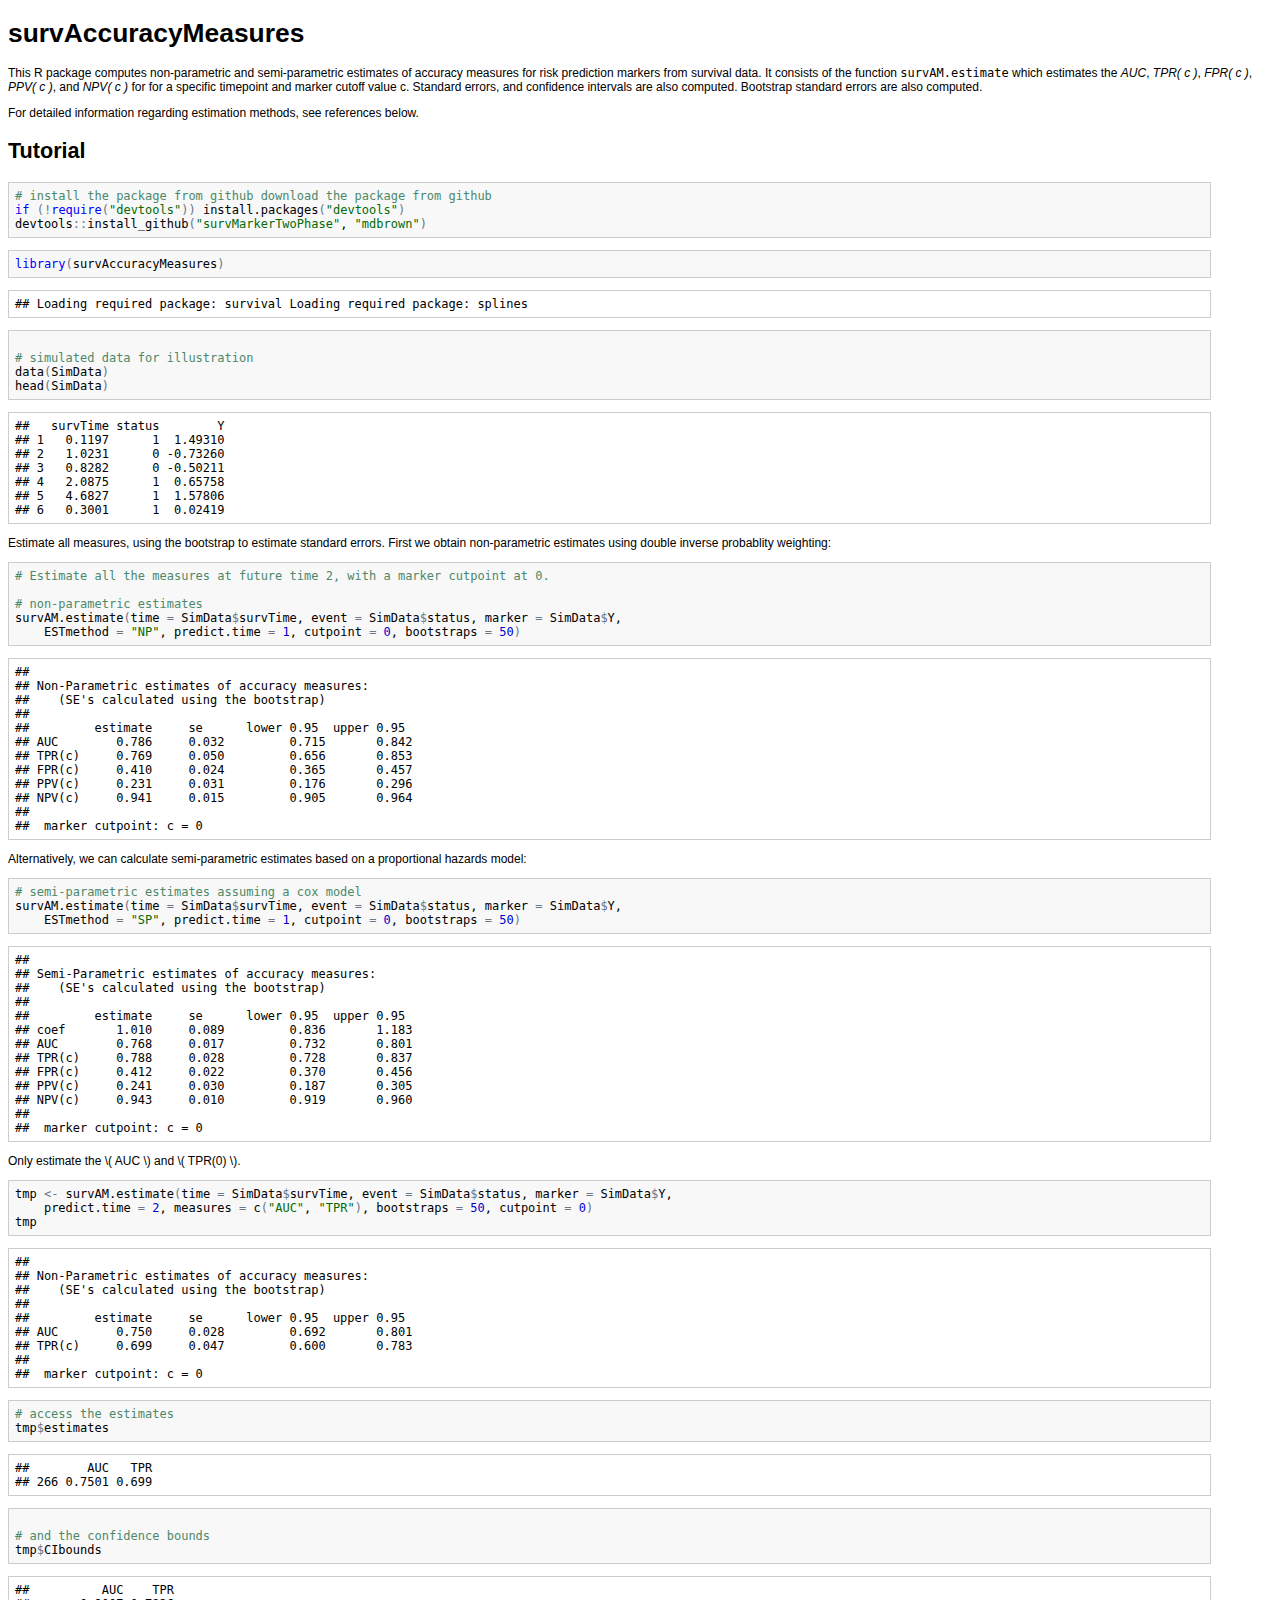
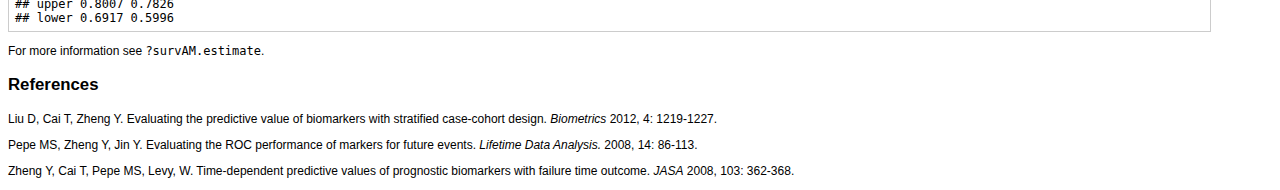
==== README.html @ 1d809efa "took away analytic se calculations" ====
<!DOCTYPE html>
<!-- saved from url=(0014)about:internet -->
<html>
<head>
<meta http-equiv="Content-Type" content="text/html; charset=utf-8"/>
<meta http-equiv="x-ua-compatible" content="IE=9" >

<title>survAccuracyMeasures</title>

<style type="text/css">
body, td {
   font-family: sans-serif;
   background-color: white;
   font-size: 12px;
   margin: 8px;
}

tt, code, pre {
   font-family: 'DejaVu Sans Mono', 'Droid Sans Mono', 'Lucida Console', Consolas, Monaco, monospace;
}

h1 { 
   font-size:2.2em; 
}

h2 { 
   font-size:1.8em; 
}

h3 { 
   font-size:1.4em; 
}

h4 { 
   font-size:1.0em; 
}

h5 { 
   font-size:0.9em; 
}

h6 { 
   font-size:0.8em; 
}

a:visited {
   color: rgb(50%, 0%, 50%);
}

pre {	
   margin-top: 0;
   max-width: 95%;
   border: 1px solid #ccc;
   white-space: pre-wrap;
}

pre code {
   display: block; padding: 0.5em;
}

code.r, code.cpp {
   background-color: #F8F8F8;
}

table, td, th {
  border: none;
}

blockquote {
   color:#666666;
   margin:0;
   padding-left: 1em;
   border-left: 0.5em #EEE solid;
}

hr {
   height: 0px;
   border-bottom: none;
   border-top-width: thin;
   border-top-style: dotted;
   border-top-color: #999999;
}

@media print {
   * { 
      background: transparent !important; 
      color: black !important; 
      filter:none !important; 
      -ms-filter: none !important; 
   }

   body { 
      font-size:12pt; 
      max-width:100%; 
   }
       
   a, a:visited { 
      text-decoration: underline; 
   }

   hr { 
      visibility: hidden;
      page-break-before: always;
   }

   pre, blockquote { 
      padding-right: 1em; 
      page-break-inside: avoid; 
   }

   tr, img { 
      page-break-inside: avoid; 
   }

   img { 
      max-width: 100% !important; 
   }

   @page :left { 
      margin: 15mm 20mm 15mm 10mm; 
   }
     
   @page :right { 
      margin: 15mm 10mm 15mm 20mm; 
   }

   p, h2, h3 { 
      orphans: 3; widows: 3; 
   }

   h2, h3 { 
      page-break-after: avoid; 
   }
}

</style>

<!-- Styles for R syntax highlighter -->
<style type="text/css">
   pre .operator,
   pre .paren {
     color: rgb(104, 118, 135)
   }

   pre .literal {
     color: rgb(88, 72, 246)
   }

   pre .number {
     color: rgb(0, 0, 205);
   }

   pre .comment {
     color: rgb(76, 136, 107);
   }

   pre .keyword {
     color: rgb(0, 0, 255);
   }

   pre .identifier {
     color: rgb(0, 0, 0);
   }

   pre .string {
     color: rgb(3, 106, 7);
   }
</style>

<!-- R syntax highlighter -->
<script type="text/javascript">
var hljs=new function(){function m(p){return p.replace(/&/gm,"&amp;").replace(/</gm,"&lt;")}function f(r,q,p){return RegExp(q,"m"+(r.cI?"i":"")+(p?"g":""))}function b(r){for(var p=0;p<r.childNodes.length;p++){var q=r.childNodes[p];if(q.nodeName=="CODE"){return q}if(!(q.nodeType==3&&q.nodeValue.match(/\s+/))){break}}}function h(t,s){var p="";for(var r=0;r<t.childNodes.length;r++){if(t.childNodes[r].nodeType==3){var q=t.childNodes[r].nodeValue;if(s){q=q.replace(/\n/g,"")}p+=q}else{if(t.childNodes[r].nodeName=="BR"){p+="\n"}else{p+=h(t.childNodes[r])}}}if(/MSIE [678]/.test(navigator.userAgent)){p=p.replace(/\r/g,"\n")}return p}function a(s){var r=s.className.split(/\s+/);r=r.concat(s.parentNode.className.split(/\s+/));for(var q=0;q<r.length;q++){var p=r[q].replace(/^language-/,"");if(e[p]){return p}}}function c(q){var p=[];(function(s,t){for(var r=0;r<s.childNodes.length;r++){if(s.childNodes[r].nodeType==3){t+=s.childNodes[r].nodeValue.length}else{if(s.childNodes[r].nodeName=="BR"){t+=1}else{if(s.childNodes[r].nodeType==1){p.push({event:"start",offset:t,node:s.childNodes[r]});t=arguments.callee(s.childNodes[r],t);p.push({event:"stop",offset:t,node:s.childNodes[r]})}}}}return t})(q,0);return p}function k(y,w,x){var q=0;var z="";var s=[];function u(){if(y.length&&w.length){if(y[0].offset!=w[0].offset){return(y[0].offset<w[0].offset)?y:w}else{return w[0].event=="start"?y:w}}else{return y.length?y:w}}function t(D){var A="<"+D.nodeName.toLowerCase();for(var B=0;B<D.attributes.length;B++){var C=D.attributes[B];A+=" "+C.nodeName.toLowerCase();if(C.value!==undefined&&C.value!==false&&C.value!==null){A+='="'+m(C.value)+'"'}}return A+">"}while(y.length||w.length){var v=u().splice(0,1)[0];z+=m(x.substr(q,v.offset-q));q=v.offset;if(v.event=="start"){z+=t(v.node);s.push(v.node)}else{if(v.event=="stop"){var p,r=s.length;do{r--;p=s[r];z+=("</"+p.nodeName.toLowerCase()+">")}while(p!=v.node);s.splice(r,1);while(r<s.length){z+=t(s[r]);r++}}}}return z+m(x.substr(q))}function j(){function q(x,y,v){if(x.compiled){return}var u;var s=[];if(x.k){x.lR=f(y,x.l||hljs.IR,true);for(var w in x.k){if(!x.k.hasOwnProperty(w)){continue}if(x.k[w] instanceof Object){u=x.k[w]}else{u=x.k;w="keyword"}for(var r in u){if(!u.hasOwnProperty(r)){continue}x.k[r]=[w,u[r]];s.push(r)}}}if(!v){if(x.bWK){x.b="\\b("+s.join("|")+")\\s"}x.bR=f(y,x.b?x.b:"\\B|\\b");if(!x.e&&!x.eW){x.e="\\B|\\b"}if(x.e){x.eR=f(y,x.e)}}if(x.i){x.iR=f(y,x.i)}if(x.r===undefined){x.r=1}if(!x.c){x.c=[]}x.compiled=true;for(var t=0;t<x.c.length;t++){if(x.c[t]=="self"){x.c[t]=x}q(x.c[t],y,false)}if(x.starts){q(x.starts,y,false)}}for(var p in e){if(!e.hasOwnProperty(p)){continue}q(e[p].dM,e[p],true)}}function d(B,C){if(!j.called){j();j.called=true}function q(r,M){for(var L=0;L<M.c.length;L++){if((M.c[L].bR.exec(r)||[null])[0]==r){return M.c[L]}}}function v(L,r){if(D[L].e&&D[L].eR.test(r)){return 1}if(D[L].eW){var M=v(L-1,r);return M?M+1:0}return 0}function w(r,L){return L.i&&L.iR.test(r)}function K(N,O){var M=[];for(var L=0;L<N.c.length;L++){M.push(N.c[L].b)}var r=D.length-1;do{if(D[r].e){M.push(D[r].e)}r--}while(D[r+1].eW);if(N.i){M.push(N.i)}return f(O,M.join("|"),true)}function p(M,L){var N=D[D.length-1];if(!N.t){N.t=K(N,E)}N.t.lastIndex=L;var r=N.t.exec(M);return r?[M.substr(L,r.index-L),r[0],false]:[M.substr(L),"",true]}function z(N,r){var L=E.cI?r[0].toLowerCase():r[0];var M=N.k[L];if(M&&M instanceof Array){return M}return false}function F(L,P){L=m(L);if(!P.k){return L}var r="";var O=0;P.lR.lastIndex=0;var M=P.lR.exec(L);while(M){r+=L.substr(O,M.index-O);var N=z(P,M);if(N){x+=N[1];r+='<span class="'+N[0]+'">'+M[0]+"</span>"}else{r+=M[0]}O=P.lR.lastIndex;M=P.lR.exec(L)}return r+L.substr(O,L.length-O)}function J(L,M){if(M.sL&&e[M.sL]){var r=d(M.sL,L);x+=r.keyword_count;return r.value}else{return F(L,M)}}function I(M,r){var L=M.cN?'<span class="'+M.cN+'">':"";if(M.rB){y+=L;M.buffer=""}else{if(M.eB){y+=m(r)+L;M.buffer=""}else{y+=L;M.buffer=r}}D.push(M);A+=M.r}function G(N,M,Q){var R=D[D.length-1];if(Q){y+=J(R.buffer+N,R);return false}var P=q(M,R);if(P){y+=J(R.buffer+N,R);I(P,M);return P.rB}var L=v(D.length-1,M);if(L){var O=R.cN?"</span>":"";if(R.rE){y+=J(R.buffer+N,R)+O}else{if(R.eE){y+=J(R.buffer+N,R)+O+m(M)}else{y+=J(R.buffer+N+M,R)+O}}while(L>1){O=D[D.length-2].cN?"</span>":"";y+=O;L--;D.length--}var r=D[D.length-1];D.length--;D[D.length-1].buffer="";if(r.starts){I(r.starts,"")}return R.rE}if(w(M,R)){throw"Illegal"}}var E=e[B];var D=[E.dM];var A=0;var x=0;var y="";try{var s,u=0;E.dM.buffer="";do{s=p(C,u);var t=G(s[0],s[1],s[2]);u+=s[0].length;if(!t){u+=s[1].length}}while(!s[2]);if(D.length>1){throw"Illegal"}return{r:A,keyword_count:x,value:y}}catch(H){if(H=="Illegal"){return{r:0,keyword_count:0,value:m(C)}}else{throw H}}}function g(t){var p={keyword_count:0,r:0,value:m(t)};var r=p;for(var q in e){if(!e.hasOwnProperty(q)){continue}var s=d(q,t);s.language=q;if(s.keyword_count+s.r>r.keyword_count+r.r){r=s}if(s.keyword_count+s.r>p.keyword_count+p.r){r=p;p=s}}if(r.language){p.second_best=r}return p}function i(r,q,p){if(q){r=r.replace(/^((<[^>]+>|\t)+)/gm,function(t,w,v,u){return w.replace(/\t/g,q)})}if(p){r=r.replace(/\n/g,"<br>")}return r}function n(t,w,r){var x=h(t,r);var v=a(t);var y,s;if(v){y=d(v,x)}else{return}var q=c(t);if(q.length){s=document.createElement("pre");s.innerHTML=y.value;y.value=k(q,c(s),x)}y.value=i(y.value,w,r);var u=t.className;if(!u.match("(\\s|^)(language-)?"+v+"(\\s|$)")){u=u?(u+" "+v):v}if(/MSIE [678]/.test(navigator.userAgent)&&t.tagName=="CODE"&&t.parentNode.tagName=="PRE"){s=t.parentNode;var p=document.createElement("div");p.innerHTML="<pre><code>"+y.value+"</code></pre>";t=p.firstChild.firstChild;p.firstChild.cN=s.cN;s.parentNode.replaceChild(p.firstChild,s)}else{t.innerHTML=y.value}t.className=u;t.result={language:v,kw:y.keyword_count,re:y.r};if(y.second_best){t.second_best={language:y.second_best.language,kw:y.second_best.keyword_count,re:y.second_best.r}}}function o(){if(o.called){return}o.called=true;var r=document.getElementsByTagName("pre");for(var p=0;p<r.length;p++){var q=b(r[p]);if(q){n(q,hljs.tabReplace)}}}function l(){if(window.addEventListener){window.addEventListener("DOMContentLoaded",o,false);window.addEventListener("load",o,false)}else{if(window.attachEvent){window.attachEvent("onload",o)}else{window.onload=o}}}var e={};this.LANGUAGES=e;this.highlight=d;this.highlightAuto=g;this.fixMarkup=i;this.highlightBlock=n;this.initHighlighting=o;this.initHighlightingOnLoad=l;this.IR="[a-zA-Z][a-zA-Z0-9_]*";this.UIR="[a-zA-Z_][a-zA-Z0-9_]*";this.NR="\\b\\d+(\\.\\d+)?";this.CNR="\\b(0[xX][a-fA-F0-9]+|(\\d+(\\.\\d*)?|\\.\\d+)([eE][-+]?\\d+)?)";this.BNR="\\b(0b[01]+)";this.RSR="!|!=|!==|%|%=|&|&&|&=|\\*|\\*=|\\+|\\+=|,|\\.|-|-=|/|/=|:|;|<|<<|<<=|<=|=|==|===|>|>=|>>|>>=|>>>|>>>=|\\?|\\[|\\{|\\(|\\^|\\^=|\\||\\|=|\\|\\||~";this.ER="(?![\\s\\S])";this.BE={b:"\\\\.",r:0};this.ASM={cN:"string",b:"'",e:"'",i:"\\n",c:[this.BE],r:0};this.QSM={cN:"string",b:'"',e:'"',i:"\\n",c:[this.BE],r:0};this.CLCM={cN:"comment",b:"//",e:"$"};this.CBLCLM={cN:"comment",b:"/\\*",e:"\\*/"};this.HCM={cN:"comment",b:"#",e:"$"};this.NM={cN:"number",b:this.NR,r:0};this.CNM={cN:"number",b:this.CNR,r:0};this.BNM={cN:"number",b:this.BNR,r:0};this.inherit=function(r,s){var p={};for(var q in r){p[q]=r[q]}if(s){for(var q in s){p[q]=s[q]}}return p}}();hljs.LANGUAGES.cpp=function(){var a={keyword:{"false":1,"int":1,"float":1,"while":1,"private":1,"char":1,"catch":1,"export":1,virtual:1,operator:2,sizeof:2,dynamic_cast:2,typedef:2,const_cast:2,"const":1,struct:1,"for":1,static_cast:2,union:1,namespace:1,unsigned:1,"long":1,"throw":1,"volatile":2,"static":1,"protected":1,bool:1,template:1,mutable:1,"if":1,"public":1,friend:2,"do":1,"return":1,"goto":1,auto:1,"void":2,"enum":1,"else":1,"break":1,"new":1,extern:1,using:1,"true":1,"class":1,asm:1,"case":1,typeid:1,"short":1,reinterpret_cast:2,"default":1,"double":1,register:1,explicit:1,signed:1,typename:1,"try":1,"this":1,"switch":1,"continue":1,wchar_t:1,inline:1,"delete":1,alignof:1,char16_t:1,char32_t:1,constexpr:1,decltype:1,noexcept:1,nullptr:1,static_assert:1,thread_local:1,restrict:1,_Bool:1,complex:1},built_in:{std:1,string:1,cin:1,cout:1,cerr:1,clog:1,stringstream:1,istringstream:1,ostringstream:1,auto_ptr:1,deque:1,list:1,queue:1,stack:1,vector:1,map:1,set:1,bitset:1,multiset:1,multimap:1,unordered_set:1,unordered_map:1,unordered_multiset:1,unordered_multimap:1,array:1,shared_ptr:1}};return{dM:{k:a,i:"</",c:[hljs.CLCM,hljs.CBLCLM,hljs.QSM,{cN:"string",b:"'\\\\?.",e:"'",i:"."},{cN:"number",b:"\\b(\\d+(\\.\\d*)?|\\.\\d+)(u|U|l|L|ul|UL|f|F)"},hljs.CNM,{cN:"preprocessor",b:"#",e:"$"},{cN:"stl_container",b:"\\b(deque|list|queue|stack|vector|map|set|bitset|multiset|multimap|unordered_map|unordered_set|unordered_multiset|unordered_multimap|array)\\s*<",e:">",k:a,r:10,c:["self"]}]}}}();hljs.LANGUAGES.r={dM:{c:[hljs.HCM,{cN:"number",b:"\\b0[xX][0-9a-fA-F]+[Li]?\\b",e:hljs.IMMEDIATE_RE,r:0},{cN:"number",b:"\\b\\d+(?:[eE][+\\-]?\\d*)?L\\b",e:hljs.IMMEDIATE_RE,r:0},{cN:"number",b:"\\b\\d+\\.(?!\\d)(?:i\\b)?",e:hljs.IMMEDIATE_RE,r:1},{cN:"number",b:"\\b\\d+(?:\\.\\d*)?(?:[eE][+\\-]?\\d*)?i?\\b",e:hljs.IMMEDIATE_RE,r:0},{cN:"number",b:"\\.\\d+(?:[eE][+\\-]?\\d*)?i?\\b",e:hljs.IMMEDIATE_RE,r:1},{cN:"keyword",b:"(?:tryCatch|library|setGeneric|setGroupGeneric)\\b",e:hljs.IMMEDIATE_RE,r:10},{cN:"keyword",b:"\\.\\.\\.",e:hljs.IMMEDIATE_RE,r:10},{cN:"keyword",b:"\\.\\.\\d+(?![\\w.])",e:hljs.IMMEDIATE_RE,r:10},{cN:"keyword",b:"\\b(?:function)",e:hljs.IMMEDIATE_RE,r:2},{cN:"keyword",b:"(?:if|in|break|next|repeat|else|for|return|switch|while|try|stop|warning|require|attach|detach|source|setMethod|setClass)\\b",e:hljs.IMMEDIATE_RE,r:1},{cN:"literal",b:"(?:NA|NA_integer_|NA_real_|NA_character_|NA_complex_)\\b",e:hljs.IMMEDIATE_RE,r:10},{cN:"literal",b:"(?:NULL|TRUE|FALSE|T|F|Inf|NaN)\\b",e:hljs.IMMEDIATE_RE,r:1},{cN:"identifier",b:"[a-zA-Z.][a-zA-Z0-9._]*\\b",e:hljs.IMMEDIATE_RE,r:0},{cN:"operator",b:"<\\-(?!\\s*\\d)",e:hljs.IMMEDIATE_RE,r:2},{cN:"operator",b:"\\->|<\\-",e:hljs.IMMEDIATE_RE,r:1},{cN:"operator",b:"%%|~",e:hljs.IMMEDIATE_RE},{cN:"operator",b:">=|<=|==|!=|\\|\\||&&|=|\\+|\\-|\\*|/|\\^|>|<|!|&|\\||\\$|:",e:hljs.IMMEDIATE_RE,r:0},{cN:"operator",b:"%",e:"%",i:"\\n",r:1},{cN:"identifier",b:"`",e:"`",r:0},{cN:"string",b:'"',e:'"',c:[hljs.BE],r:0},{cN:"string",b:"'",e:"'",c:[hljs.BE],r:0},{cN:"paren",b:"[[({\\])}]",e:hljs.IMMEDIATE_RE,r:0}]}};
hljs.initHighlightingOnLoad();
</script>


<!-- MathJax scripts -->
<script type="text/javascript" src="https://c328740.ssl.cf1.rackcdn.com/mathjax/2.0-latest/MathJax.js?config=TeX-AMS-MML_HTMLorMML">
</script>



</head>

<body>
<h1>survAccuracyMeasures</h1>

<p>This R package computes non-parametric and semi-parametric estimates of accuracy measures for risk prediction markers from survival data. It consists of the function <code>survAM.estimate</code> which estimates the <em>AUC</em>, <em>TPR( c )</em>, <em>FPR( c )</em>, <em>PPV( c )</em>, and <em>NPV( c )</em> for for a specific timepoint and marker cutoff value c. Standard errors, and confidence intervals are also computed. Bootstrap standard errors are also computed. </p>

<p>For detailed information regarding estimation methods, see references below. </p>

<h2>Tutorial</h2>

<pre><code class="r"># install the package from github download the package from github
if (!require(&quot;devtools&quot;)) install.packages(&quot;devtools&quot;)
devtools::install_github(&quot;survMarkerTwoPhase&quot;, &quot;mdbrown&quot;)
</code></pre>

<pre><code class="r">library(survAccuracyMeasures)
</code></pre>

<pre><code>## Loading required package: survival Loading required package: splines
</code></pre>

<pre><code class="r">
# simulated data for illustration
data(SimData)
head(SimData)
</code></pre>

<pre><code>##   survTime status        Y
## 1   0.1197      1  1.49310
## 2   1.0231      0 -0.73260
## 3   0.8282      0 -0.50211
## 4   2.0875      1  0.65758
## 5   4.6827      1  1.57806
## 6   0.3001      1  0.02419
</code></pre>

<p>Estimate all measures, using the bootstrap to estimate standard errors. First we obtain non-parametric estimates using double inverse probablity weighting:</p>

<pre><code class="r"># Estimate all the measures at future time 2, with a marker cutpoint at 0.

# non-parametric estimates
survAM.estimate(time = SimData$survTime, event = SimData$status, marker = SimData$Y, 
    ESTmethod = &quot;NP&quot;, predict.time = 1, cutpoint = 0, bootstraps = 50)
</code></pre>

<pre><code>## 
## Non-Parametric estimates of accuracy measures:
##    (SE&#39;s calculated using the bootstrap)
## 
##         estimate     se      lower 0.95  upper 0.95
## AUC        0.786     0.032         0.715       0.842 
## TPR(c)     0.769     0.050         0.656       0.853 
## FPR(c)     0.410     0.024         0.365       0.457 
## PPV(c)     0.231     0.031         0.176       0.296 
## NPV(c)     0.941     0.015         0.905       0.964 
## 
##  marker cutpoint: c = 0
</code></pre>

<p>Alternatively, we can calculate semi-parametric estimates based on a proportional hazards model:</p>

<pre><code class="r"># semi-parametric estimates assuming a cox model
survAM.estimate(time = SimData$survTime, event = SimData$status, marker = SimData$Y, 
    ESTmethod = &quot;SP&quot;, predict.time = 1, cutpoint = 0, bootstraps = 50)
</code></pre>

<pre><code>## 
## Semi-Parametric estimates of accuracy measures:
##    (SE&#39;s calculated using the bootstrap)
## 
##         estimate     se      lower 0.95  upper 0.95
## coef       1.010     0.089         0.836       1.183 
## AUC        0.768     0.017         0.732       0.801 
## TPR(c)     0.788     0.028         0.728       0.837 
## FPR(c)     0.412     0.022         0.370       0.456 
## PPV(c)     0.241     0.030         0.187       0.305 
## NPV(c)     0.943     0.010         0.919       0.960 
## 
##  marker cutpoint: c = 0
</code></pre>

<p>Only estimate the \( AUC \) and \( TPR(0) \). </p>

<pre><code class="r">tmp &lt;- survAM.estimate(time = SimData$survTime, event = SimData$status, marker = SimData$Y, 
    predict.time = 2, measures = c(&quot;AUC&quot;, &quot;TPR&quot;), bootstraps = 50, cutpoint = 0)
tmp
</code></pre>

<pre><code>## 
## Non-Parametric estimates of accuracy measures:
##    (SE&#39;s calculated using the bootstrap)
## 
##         estimate     se      lower 0.95  upper 0.95
## AUC        0.750     0.028         0.692       0.801 
## TPR(c)     0.699     0.047         0.600       0.783 
## 
##  marker cutpoint: c = 0
</code></pre>

<pre><code class="r"># access the estimates
tmp$estimates
</code></pre>

<pre><code>##        AUC   TPR
## 266 0.7501 0.699
</code></pre>

<pre><code class="r">
# and the confidence bounds
tmp$CIbounds
</code></pre>

<pre><code>##          AUC    TPR
## upper 0.8007 0.7826
## lower 0.6917 0.5996
</code></pre>

<p>For more information see <code>?survAM.estimate</code>. </p>

<h3>References</h3>

<p>Liu D, Cai T, Zheng Y. Evaluating the predictive value of biomarkers with stratified case-cohort design. <em>Biometrics</em> 2012, 4: 1219-1227.</p>

<p>Pepe MS, Zheng Y, Jin Y. Evaluating the ROC performance of markers for future events. <em>Lifetime Data Analysis.</em> 2008, 14: 86-113.</p>

<p>Zheng Y, Cai T, Pepe MS, Levy, W. Time-dependent predictive values of prognostic biomarkers with failure time outcome. <em>JASA</em> 2008, 103: 362-368.</p>

</body>

</html>
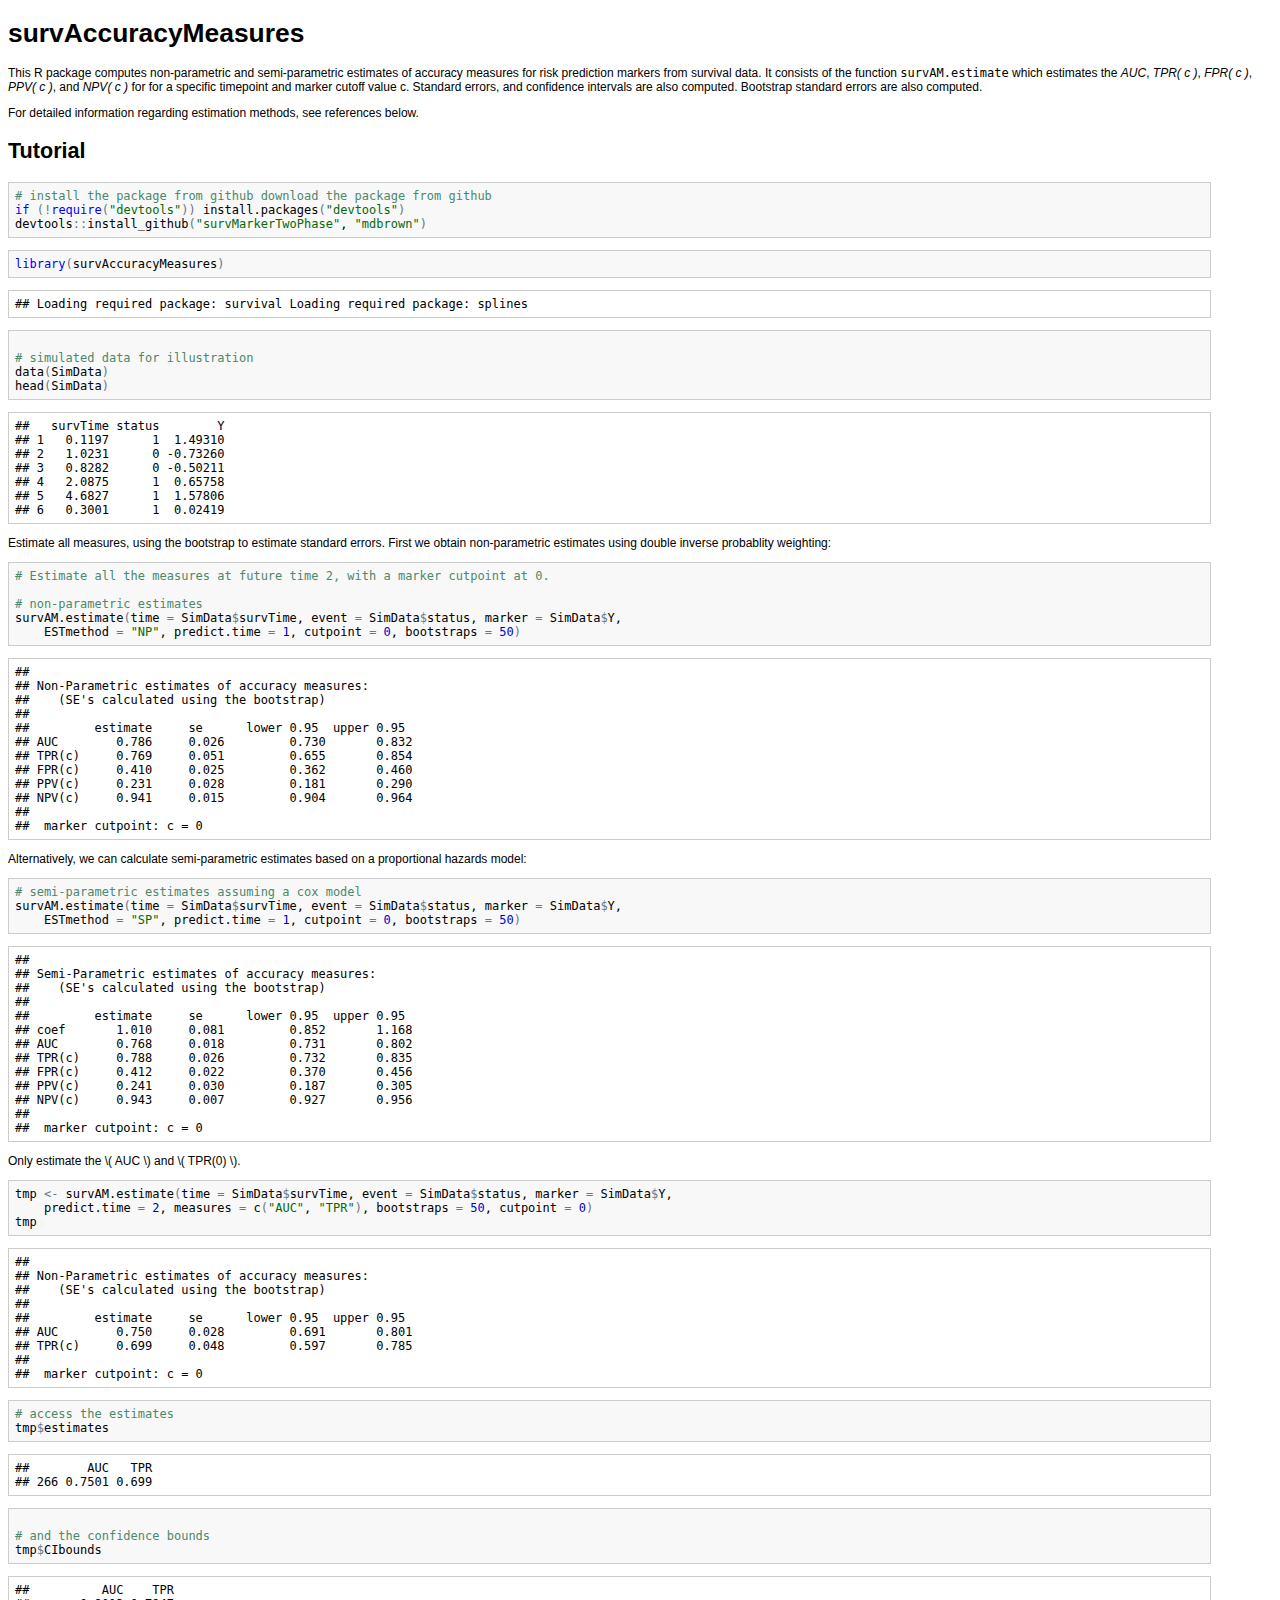
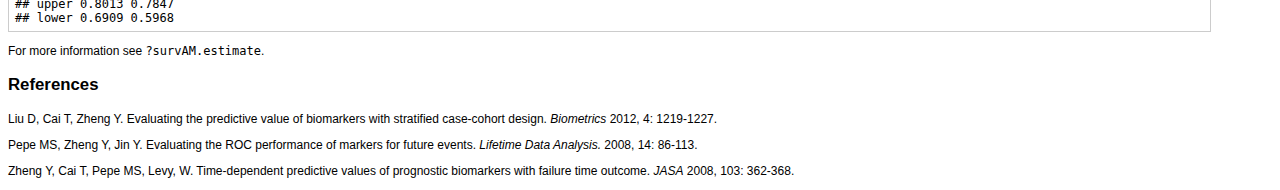
==== commit 6f71f328: "update readme" ====
--- a/README.html
+++ b/README.html
@@ -231,11 +231,11 @@
 ##    (SE&#39;s calculated using the bootstrap)
 ## 
 ##         estimate     se      lower 0.95  upper 0.95
-## AUC        0.786     0.032         0.715       0.842 
-## TPR(c)     0.769     0.050         0.656       0.853 
-## FPR(c)     0.410     0.024         0.365       0.457 
-## PPV(c)     0.231     0.031         0.176       0.296 
-## NPV(c)     0.941     0.015         0.905       0.964 
+## AUC        0.786     0.026         0.730       0.832 
+## TPR(c)     0.769     0.051         0.655       0.854 
+## FPR(c)     0.410     0.025         0.362       0.460 
+## PPV(c)     0.231     0.028         0.181       0.290 
+## NPV(c)     0.941     0.015         0.904       0.964 
 ## 
 ##  marker cutpoint: c = 0
 </code></pre>
@@ -252,12 +252,12 @@
 ##    (SE&#39;s calculated using the bootstrap)
 ## 
 ##         estimate     se      lower 0.95  upper 0.95
-## coef       1.010     0.089         0.836       1.183 
-## AUC        0.768     0.017         0.732       0.801 
-## TPR(c)     0.788     0.028         0.728       0.837 
+## coef       1.010     0.081         0.852       1.168 
+## AUC        0.768     0.018         0.731       0.802 
+## TPR(c)     0.788     0.026         0.732       0.835 
 ## FPR(c)     0.412     0.022         0.370       0.456 
 ## PPV(c)     0.241     0.030         0.187       0.305 
-## NPV(c)     0.943     0.010         0.919       0.960 
+## NPV(c)     0.943     0.007         0.927       0.956 
 ## 
 ##  marker cutpoint: c = 0
 </code></pre>
@@ -274,8 +274,8 @@
 ##    (SE&#39;s calculated using the bootstrap)
 ## 
 ##         estimate     se      lower 0.95  upper 0.95
-## AUC        0.750     0.028         0.692       0.801 
-## TPR(c)     0.699     0.047         0.600       0.783 
+## AUC        0.750     0.028         0.691       0.801 
+## TPR(c)     0.699     0.048         0.597       0.785 
 ## 
 ##  marker cutpoint: c = 0
 </code></pre>
@@ -294,8 +294,8 @@
 </code></pre>
 
 <pre><code>##          AUC    TPR
-## upper 0.8007 0.7826
-## lower 0.6917 0.5996
+## upper 0.8013 0.7847
+## lower 0.6909 0.5968
 </code></pre>
 
 <p>For more information see <code>?survAM.estimate</code>. </p>
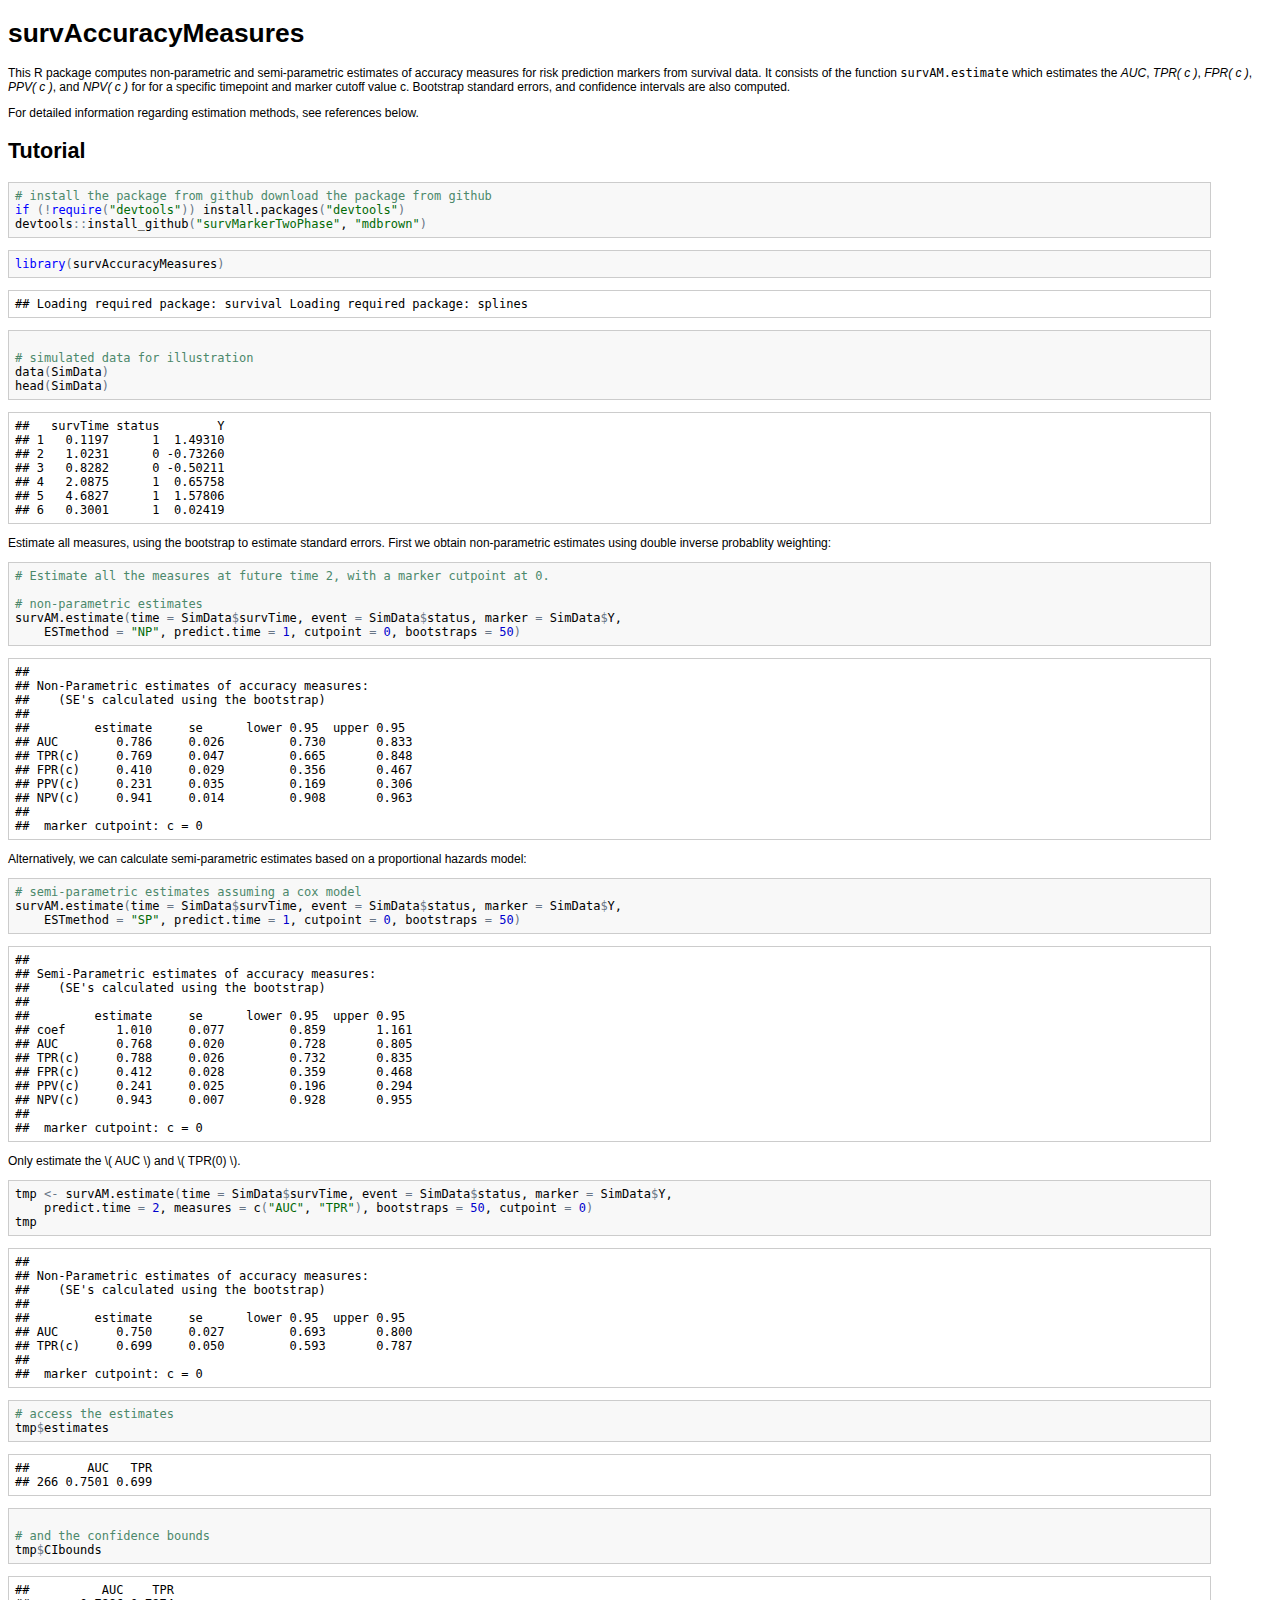
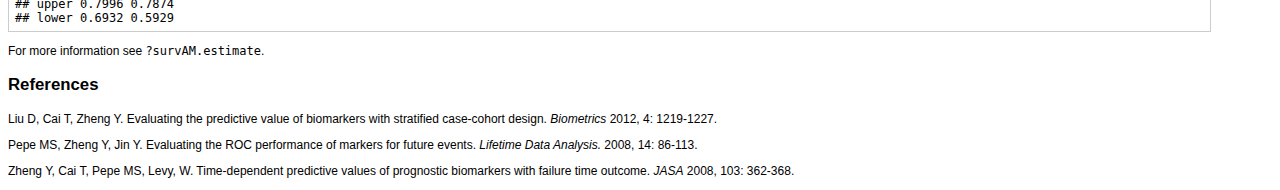
==== commit 54d0ca79: "update readme" ====
--- a/README.html
+++ b/README.html
@@ -185,7 +185,7 @@
 <body>
 <h1>survAccuracyMeasures</h1>
 
-<p>This R package computes non-parametric and semi-parametric estimates of accuracy measures for risk prediction markers from survival data. It consists of the function <code>survAM.estimate</code> which estimates the <em>AUC</em>, <em>TPR( c )</em>, <em>FPR( c )</em>, <em>PPV( c )</em>, and <em>NPV( c )</em> for for a specific timepoint and marker cutoff value c. Standard errors, and confidence intervals are also computed. Bootstrap standard errors are also computed. </p>
+<p>This R package computes non-parametric and semi-parametric estimates of accuracy measures for risk prediction markers from survival data. It consists of the function <code>survAM.estimate</code> which estimates the <em>AUC</em>, <em>TPR( c )</em>, <em>FPR( c )</em>, <em>PPV( c )</em>, and <em>NPV( c )</em> for for a specific timepoint and marker cutoff value c. Bootstrap standard errors, and confidence intervals are also computed. </p>
 
 <p>For detailed information regarding estimation methods, see references below. </p>
 
@@ -231,11 +231,11 @@
 ##    (SE&#39;s calculated using the bootstrap)
 ## 
 ##         estimate     se      lower 0.95  upper 0.95
-## AUC        0.786     0.026         0.730       0.832 
-## TPR(c)     0.769     0.051         0.655       0.854 
-## FPR(c)     0.410     0.025         0.362       0.460 
-## PPV(c)     0.231     0.028         0.181       0.290 
-## NPV(c)     0.941     0.015         0.904       0.964 
+## AUC        0.786     0.026         0.730       0.833 
+## TPR(c)     0.769     0.047         0.665       0.848 
+## FPR(c)     0.410     0.029         0.356       0.467 
+## PPV(c)     0.231     0.035         0.169       0.306 
+## NPV(c)     0.941     0.014         0.908       0.963 
 ## 
 ##  marker cutpoint: c = 0
 </code></pre>
@@ -252,12 +252,12 @@
 ##    (SE&#39;s calculated using the bootstrap)
 ## 
 ##         estimate     se      lower 0.95  upper 0.95
-## coef       1.010     0.081         0.852       1.168 
-## AUC        0.768     0.018         0.731       0.802 
+## coef       1.010     0.077         0.859       1.161 
+## AUC        0.768     0.020         0.728       0.805 
 ## TPR(c)     0.788     0.026         0.732       0.835 
-## FPR(c)     0.412     0.022         0.370       0.456 
-## PPV(c)     0.241     0.030         0.187       0.305 
-## NPV(c)     0.943     0.007         0.927       0.956 
+## FPR(c)     0.412     0.028         0.359       0.468 
+## PPV(c)     0.241     0.025         0.196       0.294 
+## NPV(c)     0.943     0.007         0.928       0.955 
 ## 
 ##  marker cutpoint: c = 0
 </code></pre>
@@ -274,8 +274,8 @@
 ##    (SE&#39;s calculated using the bootstrap)
 ## 
 ##         estimate     se      lower 0.95  upper 0.95
-## AUC        0.750     0.028         0.691       0.801 
-## TPR(c)     0.699     0.048         0.597       0.785 
+## AUC        0.750     0.027         0.693       0.800 
+## TPR(c)     0.699     0.050         0.593       0.787 
 ## 
 ##  marker cutpoint: c = 0
 </code></pre>
@@ -294,8 +294,8 @@
 </code></pre>
 
 <pre><code>##          AUC    TPR
-## upper 0.8013 0.7847
-## lower 0.6909 0.5968
+## upper 0.7996 0.7874
+## lower 0.6932 0.5929
 </code></pre>
 
 <p>For more information see <code>?survAM.estimate</code>. </p>
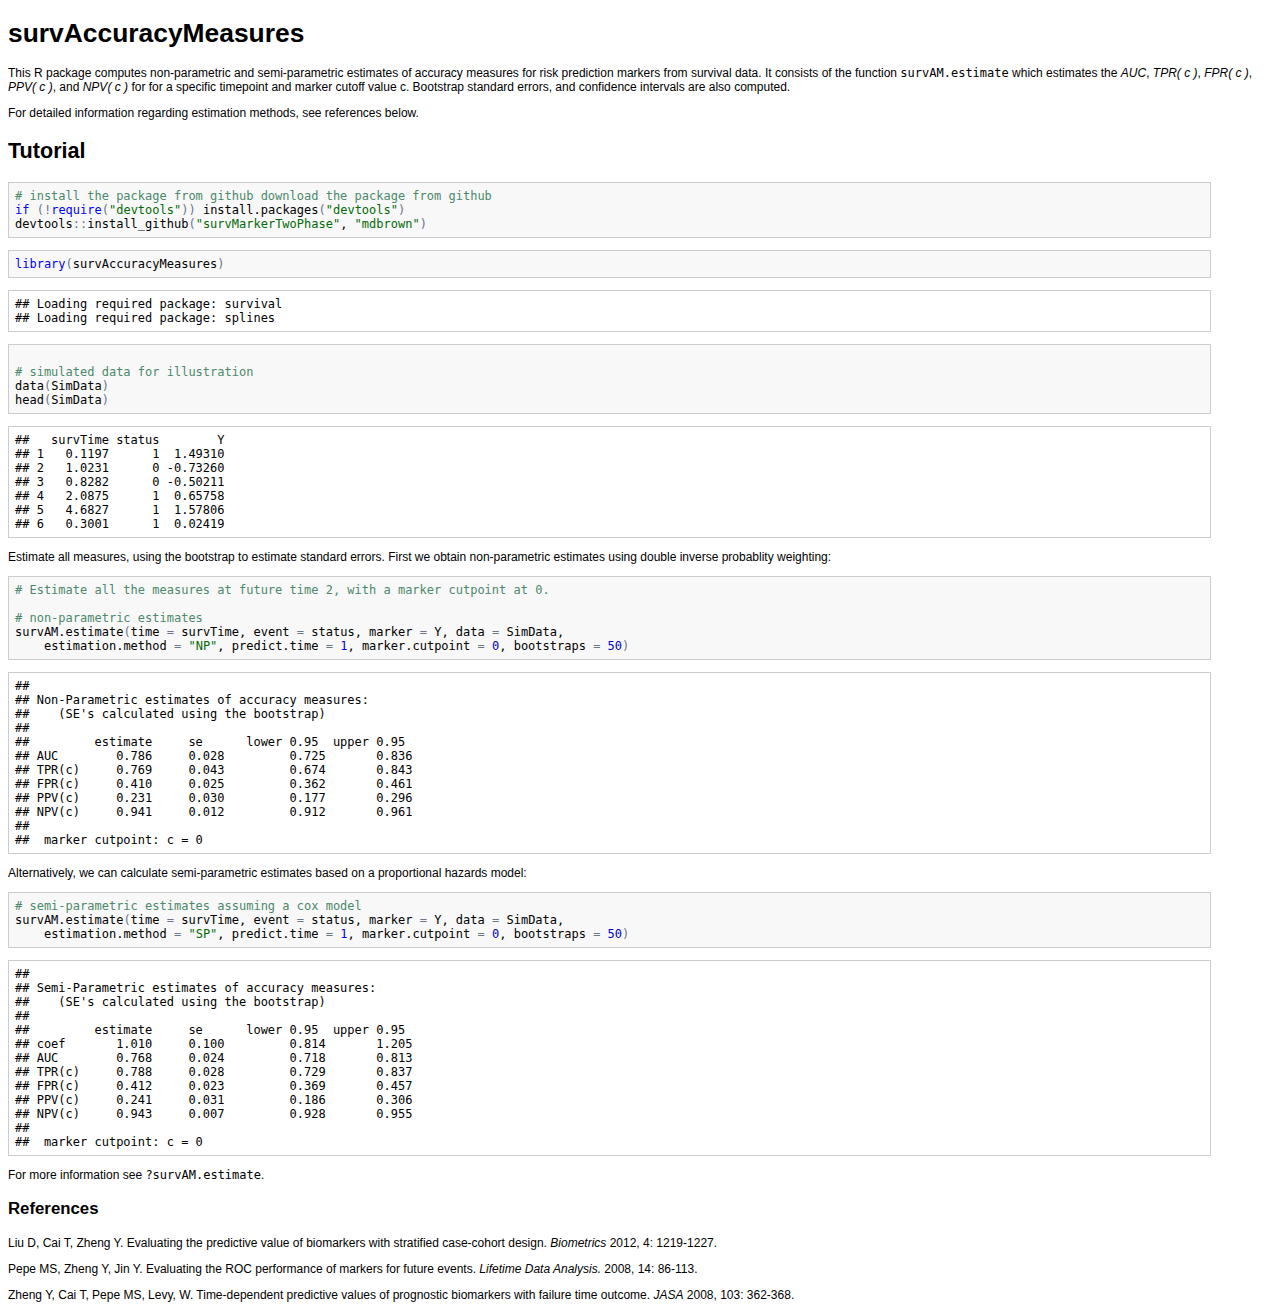
==== commit 0cc6a18c: "update readme" ====
--- a/README.html
+++ b/README.html
@@ -174,10 +174,6 @@
 </script>
 
 
-<!-- MathJax scripts -->
-<script type="text/javascript" src="https://c328740.ssl.cf1.rackcdn.com/mathjax/2.0-latest/MathJax.js?config=TeX-AMS-MML_HTMLorMML">
-</script>
-
 
 
 </head>
@@ -199,7 +195,8 @@
 <pre><code class="r">library(survAccuracyMeasures)
 </code></pre>
 
-<pre><code>## Loading required package: survival Loading required package: splines
+<pre><code>## Loading required package: survival
+## Loading required package: splines
 </code></pre>
 
 <pre><code class="r">
@@ -222,8 +219,8 @@
 <pre><code class="r"># Estimate all the measures at future time 2, with a marker cutpoint at 0.
 
 # non-parametric estimates
-survAM.estimate(time = SimData$survTime, event = SimData$status, marker = SimData$Y, 
-    ESTmethod = &quot;NP&quot;, predict.time = 1, cutpoint = 0, bootstraps = 50)
+survAM.estimate(time = survTime, event = status, marker = Y, data = SimData, 
+    estimation.method = &quot;NP&quot;, predict.time = 1, marker.cutpoint = 0, bootstraps = 50)
 </code></pre>
 
 <pre><code>## 
@@ -231,11 +228,11 @@
 ##    (SE&#39;s calculated using the bootstrap)
 ## 
 ##         estimate     se      lower 0.95  upper 0.95
-## AUC        0.786     0.026         0.730       0.833 
-## TPR(c)     0.769     0.047         0.665       0.848 
-## FPR(c)     0.410     0.029         0.356       0.467 
-## PPV(c)     0.231     0.035         0.169       0.306 
-## NPV(c)     0.941     0.014         0.908       0.963 
+## AUC        0.786     0.028         0.725       0.836 
+## TPR(c)     0.769     0.043         0.674       0.843 
+## FPR(c)     0.410     0.025         0.362       0.461 
+## PPV(c)     0.231     0.030         0.177       0.296 
+## NPV(c)     0.941     0.012         0.912       0.961 
 ## 
 ##  marker cutpoint: c = 0
 </code></pre>
@@ -243,8 +240,8 @@
 <p>Alternatively, we can calculate semi-parametric estimates based on a proportional hazards model:</p>
 
 <pre><code class="r"># semi-parametric estimates assuming a cox model
-survAM.estimate(time = SimData$survTime, event = SimData$status, marker = SimData$Y, 
-    ESTmethod = &quot;SP&quot;, predict.time = 1, cutpoint = 0, bootstraps = 50)
+survAM.estimate(time = survTime, event = status, marker = Y, data = SimData, 
+    estimation.method = &quot;SP&quot;, predict.time = 1, marker.cutpoint = 0, bootstraps = 50)
 </code></pre>
 
 <pre><code>## 
@@ -252,52 +249,16 @@
 ##    (SE&#39;s calculated using the bootstrap)
 ## 
 ##         estimate     se      lower 0.95  upper 0.95
-## coef       1.010     0.077         0.859       1.161 
-## AUC        0.768     0.020         0.728       0.805 
-## TPR(c)     0.788     0.026         0.732       0.835 
-## FPR(c)     0.412     0.028         0.359       0.468 
-## PPV(c)     0.241     0.025         0.196       0.294 
+## coef       1.010     0.100         0.814       1.205 
+## AUC        0.768     0.024         0.718       0.813 
+## TPR(c)     0.788     0.028         0.729       0.837 
+## FPR(c)     0.412     0.023         0.369       0.457 
+## PPV(c)     0.241     0.031         0.186       0.306 
 ## NPV(c)     0.943     0.007         0.928       0.955 
 ## 
 ##  marker cutpoint: c = 0
 </code></pre>
 
-<p>Only estimate the \( AUC \) and \( TPR(0) \). </p>
-
-<pre><code class="r">tmp &lt;- survAM.estimate(time = SimData$survTime, event = SimData$status, marker = SimData$Y, 
-    predict.time = 2, measures = c(&quot;AUC&quot;, &quot;TPR&quot;), bootstraps = 50, cutpoint = 0)
-tmp
-</code></pre>
-
-<pre><code>## 
-## Non-Parametric estimates of accuracy measures:
-##    (SE&#39;s calculated using the bootstrap)
-## 
-##         estimate     se      lower 0.95  upper 0.95
-## AUC        0.750     0.027         0.693       0.800 
-## TPR(c)     0.699     0.050         0.593       0.787 
-## 
-##  marker cutpoint: c = 0
-</code></pre>
-
-<pre><code class="r"># access the estimates
-tmp$estimates
-</code></pre>
-
-<pre><code>##        AUC   TPR
-## 266 0.7501 0.699
-</code></pre>
-
-<pre><code class="r">
-# and the confidence bounds
-tmp$CIbounds
-</code></pre>
-
-<pre><code>##          AUC    TPR
-## upper 0.7996 0.7874
-## lower 0.6932 0.5929
-</code></pre>
-
 <p>For more information see <code>?survAM.estimate</code>. </p>
 
 <h3>References</h3>
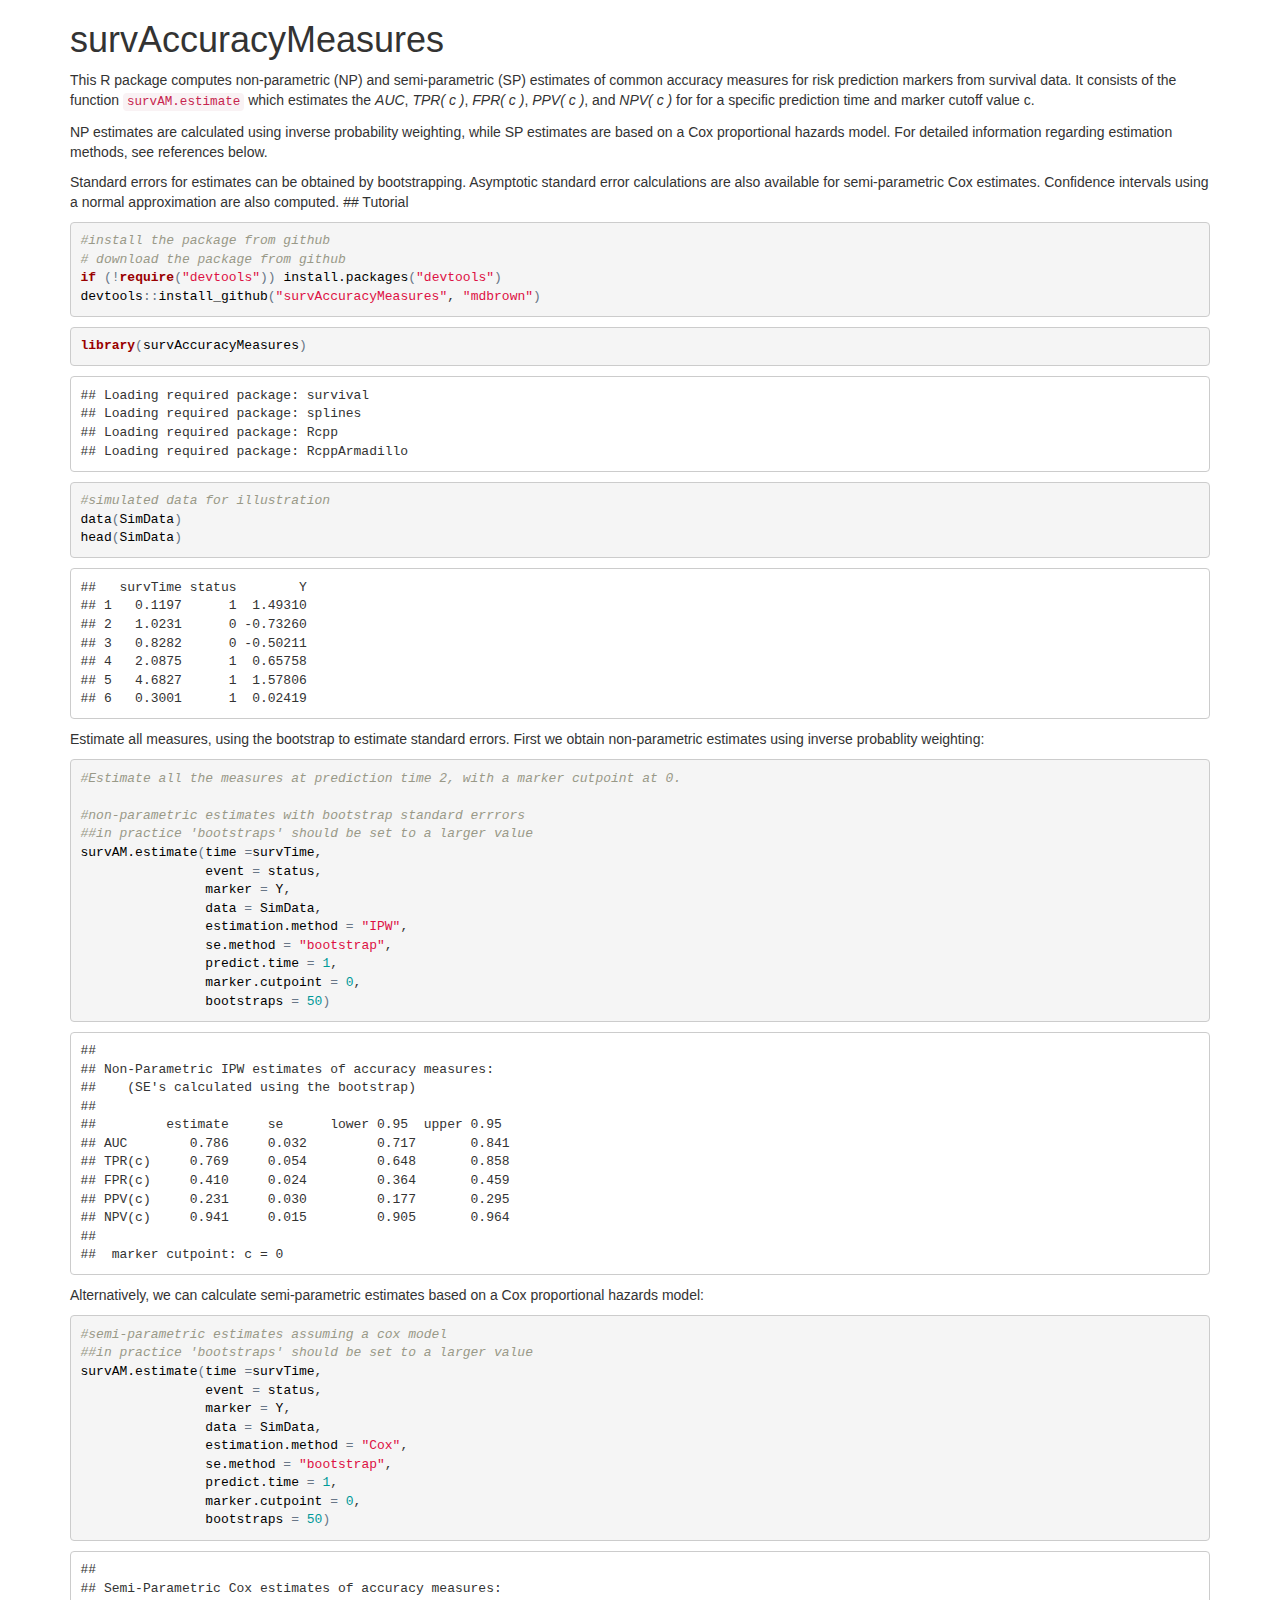
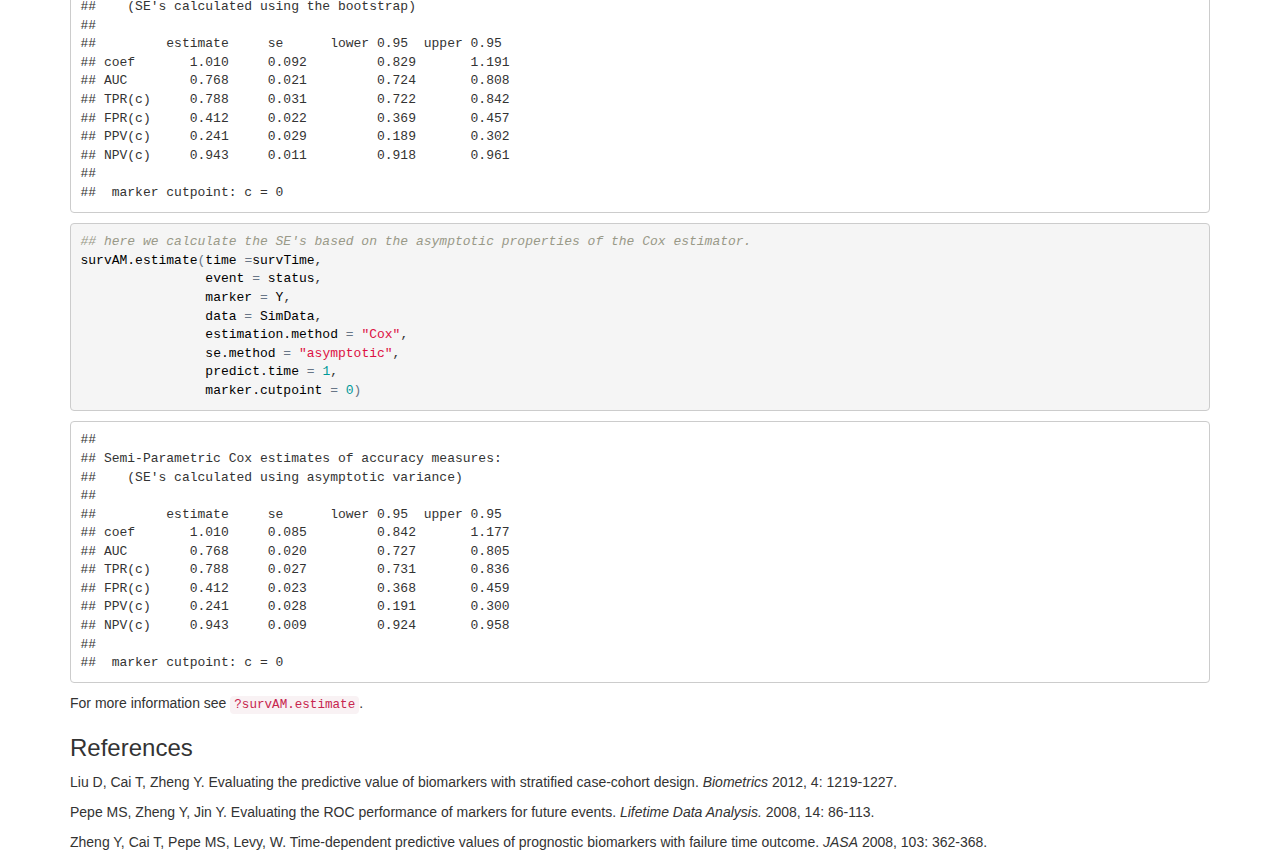
==== commit 7d7bfa54: "update inputs, take away IPW asymptotic se's" ====
--- a/README.html
+++ b/README.html
@@ -1,177 +1,30 @@
 <!DOCTYPE html>
-<!-- saved from url=(0014)about:internet -->
-<html>
+
+<html xmlns="http://www.w3.org/1999/xhtml">
+
 <head>
-<meta http-equiv="Content-Type" content="text/html; charset=utf-8"/>
-<meta http-equiv="x-ua-compatible" content="IE=9" >
 
-<title>survAccuracyMeasures</title>
+<meta charset="utf-8">
+<meta http-equiv="Content-Type" content="text/html; charset=utf-8" />
+<meta http-equiv="Content-Style-Type" content="text/css" />
+<meta name="generator" content="pandoc" />
 
+
+
+<title></title>
+
+<meta name="viewport" content="width=device-width, initial-scale=1.0">
+<link href="data:text/css,%2F%2A%21%0A%20%2A%20Bootstrap%20v3%2E0%2E3%20%28http%3A%2F%2Fgetbootstrap%2Ecom%29%0A%20%2A%20Copyright%202013%20Twitter%2C%20Inc%2E%0A%20%2A%20Licensed%20under%20http%3A%2F%2Fwww%2Eapache%2Eorg%2Flicenses%2FLICENSE%2D2%2E0%0A%20%2A%2F%0A%0A%2F%2A%21%20normalize%2Ecss%20v2%2E1%2E3%20%7C%20MIT%20License%20%7C%20git%2Eio%2Fnormalize%20%2A%2Farticle%2Caside%2Cdetails%2Cfigcaption%2Cfigure%2Cfooter%2Cheader%2Chgroup%2Cmain%2Cnav%2Csection%2Csummary%7Bdisplay%3Ablock%7Daudio%2Ccanvas%2Cvideo%7Bdisplay%3Ainline%2Dblock%7Daudio%3Anot%28%5Bcontrols%5D%29%7Bdisplay%3Anone%3Bheight%3A0%7D%5Bhidden%5D%2Ctemplate%7Bdisplay%3Anone%7Dhtml%7Bfont%2Dfamily%3Asans%2Dserif%3B%2Dwebkit%2Dtext%2Dsize%2Dadjust%3A100%25%3B%2Dms%2Dtext%2Dsize%2Dadjust%3A100%25%7Dbody%7Bmargin%3A0%7Da%7Bbackground%3Atransparent%7Da%3Afocus%7Boutline%3Athin%20dotted%7Da%3Aactive%2Ca%3Ahover%7Boutline%3A0%7Dh1%7Bmargin%3A%2E67em%200%3Bfont%2Dsize%3A2em%7Dabbr%5Btitle%5D%7Bborder%2Dbottom%3A1px%20dotted%7Db%2Cstrong%7Bfont%2Dweight%3Abold%7Ddfn%7Bfont%2Dstyle%3Aitalic%7Dhr%7Bheight%3A0%3B%2Dmoz%2Dbox%2Dsizing%3Acontent%2Dbox%3Bbox%2Dsizing%3Acontent%2Dbox%7Dmark%7Bcolor%3A%23000%3Bbackground%3A%23ff0%7Dcode%2Ckbd%2Cpre%2Csamp%7Bfont%2Dfamily%3Amonospace%2Cserif%3Bfont%2Dsize%3A1em%7Dpre%7Bwhite%2Dspace%3Apre%2Dwrap%7Dq%7Bquotes%3A%22%5C201C%22%20%22%5C201D%22%20%22%5C2018%22%20%22%5C2019%22%7Dsmall%7Bfont%2Dsize%3A80%25%7Dsub%2Csup%7Bposition%3Arelative%3Bfont%2Dsize%3A75%25%3Bline%2Dheight%3A0%3Bvertical%2Dalign%3Abaseline%7Dsup%7Btop%3A%2D0%2E5em%7Dsub%7Bbottom%3A%2D0%2E25em%7Dimg%7Bborder%3A0%7Dsvg%3Anot%28%3Aroot%29%7Boverflow%3Ahidden%7Dfigure%7Bmargin%3A0%7Dfieldset%7Bpadding%3A%2E35em%20%2E625em%20%2E75em%3Bmargin%3A0%202px%3Bborder%3A1px%20solid%20%23c0c0c0%7Dlegend%7Bpadding%3A0%3Bborder%3A0%7Dbutton%2Cinput%2Cselect%2Ctextarea%7Bmargin%3A0%3Bfont%2Dfamily%3Ainherit%3Bfont%2Dsize%3A100%25%7Dbutton%2Cinput%7Bline%2Dheight%3Anormal%7Dbutton%2Cselect%7Btext%2Dtransform%3Anone%7Dbutton%2Chtml%20input%5Btype%3D%22button%22%5D%2Cinput%5Btype%3D%22reset%22%5D%2Cinput%5Btype%3D%22submit%22%5D%7Bcursor%3Apointer%3B%2Dwebkit%2Dappearance%3Abutton%7Dbutton%5Bdisabled%5D%2Chtml%20input%5Bdisabled%5D%7Bcursor%3Adefault%7Dinput%5Btype%3D%22checkbox%22%5D%2Cinput%5Btype%3D%22radio%22%5D%7Bpadding%3A0%3Bbox%2Dsizing%3Aborder%2Dbox%7Dinput%5Btype%3D%22search%22%5D%7B%2Dwebkit%2Dbox%2Dsizing%3Acontent%2Dbox%3B%2Dmoz%2Dbox%2Dsizing%3Acontent%2Dbox%3Bbox%2Dsizing%3Acontent%2Dbox%3B%2Dwebkit%2Dappearance%3Atextfield%7Dinput%5Btype%3D%22search%22%5D%3A%3A%2Dwebkit%2Dsearch%2Dcancel%2Dbutton%2Cinput%5Btype%3D%22search%22%5D%3A%3A%2Dwebkit%2Dsearch%2Ddecoration%7B%2Dwebkit%2Dappearance%3Anone%7Dbutton%3A%3A%2Dmoz%2Dfocus%2Dinner%2Cinput%3A%3A%2Dmoz%2Dfocus%2Dinner%7Bpadding%3A0%3Bborder%3A0%7Dtextarea%7Boverflow%3Aauto%3Bvertical%2Dalign%3Atop%7Dtable%7Bborder%2Dcollapse%3Acollapse%3Bborder%2Dspacing%3A0%7D%40media%20print%7B%2A%7Bcolor%3A%23000%21important%3Btext%2Dshadow%3Anone%21important%3Bbackground%3Atransparent%21important%3Bbox%2Dshadow%3Anone%21important%7Da%2Ca%3Avisited%7Btext%2Ddecoration%3Aunderline%7Da%5Bhref%5D%3Aafter%7Bcontent%3A%22%20%28%22%20attr%28href%29%20%22%29%22%7Dabbr%5Btitle%5D%3Aafter%7Bcontent%3A%22%20%28%22%20attr%28title%29%20%22%29%22%7Da%5Bhref%5E%3D%22javascript%3A%22%5D%3Aafter%2Ca%5Bhref%5E%3D%22%23%22%5D%3Aafter%7Bcontent%3A%22%22%7Dpre%2Cblockquote%7Bborder%3A1px%20solid%20%23999%3Bpage%2Dbreak%2Dinside%3Aavoid%7Dthead%7Bdisplay%3Atable%2Dheader%2Dgroup%7Dtr%2Cimg%7Bpage%2Dbreak%2Dinside%3Aavoid%7Dimg%7Bmax%2Dwidth%3A100%25%21important%7D%40page%7Bmargin%3A2cm%20%2E5cm%7Dp%2Ch2%2Ch3%7Borphans%3A3%3Bwidows%3A3%7Dh2%2Ch3%7Bpage%2Dbreak%2Dafter%3Aavoid%7Dselect%7Bbackground%3A%23fff%21important%7D%2Enavbar%7Bdisplay%3Anone%7D%2Etable%20td%2C%2Etable%20th%7Bbackground%2Dcolor%3A%23fff%21important%7D%2Ebtn%3E%2Ecaret%2C%2Edropup%3E%2Ebtn%3E%2Ecaret%7Bborder%2Dtop%2Dcolor%3A%23000%21important%7D%2Elabel%7Bborder%3A1px%20solid%20%23000%7D%2Etable%7Bborder%2Dcollapse%3Acollapse%21important%7D%2Etable%2Dbordered%20th%2C%2Etable%2Dbordered%20td%7Bborder%3A1px%20solid%20%23ddd%21important%7D%7D%2A%2C%2A%3Abefore%2C%2A%3Aafter%7B%2Dwebkit%2Dbox%2Dsizing%3Aborder%2Dbox%3B%2Dmoz%2Dbox%2Dsizing%3Aborder%2Dbox%3Bbox%2Dsizing%3Aborder%2Dbox%7Dhtml%7Bfont%2Dsize%3A62%2E5%25%3B%2Dwebkit%2Dtap%2Dhighlight%2Dcolor%3Argba%280%2C0%2C0%2C0%29%7Dbody%7Bfont%2Dfamily%3A%22Helvetica%20Neue%22%2CHelvetica%2CArial%2Csans%2Dserif%3Bfont%2Dsize%3A14px%3Bline%2Dheight%3A1%2E428571429%3Bcolor%3A%23333%3Bbackground%2Dcolor%3A%23fff%7Dinput%2Cbutton%2Cselect%2Ctextarea%7Bfont%2Dfamily%3Ainherit%3Bfont%2Dsize%3Ainherit%3Bline%2Dheight%3Ainherit%7Da%7Bcolor%3A%23428bca%3Btext%2Ddecoration%3Anone%7Da%3Ahover%2Ca%3Afocus%7Bcolor%3A%232a6496%3Btext%2Ddecoration%3Aunderline%7Da%3Afocus%7Boutline%3Athin%20dotted%3Boutline%3A5px%20auto%20%2Dwebkit%2Dfocus%2Dring%2Dcolor%3Boutline%2Doffset%3A%2D2px%7Dimg%7Bvertical%2Dalign%3Amiddle%7D%2Eimg%2Dresponsive%7Bdisplay%3Ablock%3Bheight%3Aauto%3Bmax%2Dwidth%3A100%25%7D%2Eimg%2Drounded%7Bborder%2Dradius%3A6px%7D%2Eimg%2Dthumbnail%7Bdisplay%3Ainline%2Dblock%3Bheight%3Aauto%3Bmax%2Dwidth%3A100%25%3Bpadding%3A4px%3Bline%2Dheight%3A1%2E428571429%3Bbackground%2Dcolor%3A%23fff%3Bborder%3A1px%20solid%20%23ddd%3Bborder%2Dradius%3A4px%3B%2Dwebkit%2Dtransition%3Aall%20%2E2s%20ease%2Din%2Dout%3Btransition%3Aall%20%2E2s%20ease%2Din%2Dout%7D%2Eimg%2Dcircle%7Bborder%2Dradius%3A50%25%7Dhr%7Bmargin%2Dtop%3A20px%3Bmargin%2Dbottom%3A20px%3Bborder%3A0%3Bborder%2Dtop%3A1px%20solid%20%23eee%7D%2Esr%2Donly%7Bposition%3Aabsolute%3Bwidth%3A1px%3Bheight%3A1px%3Bpadding%3A0%3Bmargin%3A%2D1px%3Boverflow%3Ahidden%3Bclip%3Arect%280%2C0%2C0%2C0%29%3Bborder%3A0%7Dh1%2Ch2%2Ch3%2Ch4%2Ch5%2Ch6%2C%2Eh1%2C%2Eh2%2C%2Eh3%2C%2Eh4%2C%2Eh5%2C%2Eh6%7Bfont%2Dfamily%3A%22Helvetica%20Neue%22%2CHelvetica%2CArial%2Csans%2Dserif%3Bfont%2Dweight%3A500%3Bline%2Dheight%3A1%2E1%3Bcolor%3Ainherit%7Dh1%20small%2Ch2%20small%2Ch3%20small%2Ch4%20small%2Ch5%20small%2Ch6%20small%2C%2Eh1%20small%2C%2Eh2%20small%2C%2Eh3%20small%2C%2Eh4%20small%2C%2Eh5%20small%2C%2Eh6%20small%2Ch1%20%2Esmall%2Ch2%20%2Esmall%2Ch3%20%2Esmall%2Ch4%20%2Esmall%2Ch5%20%2Esmall%2Ch6%20%2Esmall%2C%2Eh1%20%2Esmall%2C%2Eh2%20%2Esmall%2C%2Eh3%20%2Esmall%2C%2Eh4%20%2Esmall%2C%2Eh5%20%2Esmall%2C%2Eh6%20%2Esmall%7Bfont%2Dweight%3Anormal%3Bline%2Dheight%3A1%3Bcolor%3A%23999%7Dh1%2Ch2%2Ch3%7Bmargin%2Dtop%3A20px%3Bmargin%2Dbottom%3A10px%7Dh1%20small%2Ch2%20small%2Ch3%20small%2Ch1%20%2Esmall%2Ch2%20%2Esmall%2Ch3%20%2Esmall%7Bfont%2Dsize%3A65%25%7Dh4%2Ch5%2Ch6%7Bmargin%2Dtop%3A10px%3Bmargin%2Dbottom%3A10px%7Dh4%20small%2Ch5%20small%2Ch6%20small%2Ch4%20%2Esmall%2Ch5%20%2Esmall%2Ch6%20%2Esmall%7Bfont%2Dsize%3A75%25%7Dh1%2C%2Eh1%7Bfont%2Dsize%3A36px%7Dh2%2C%2Eh2%7Bfont%2Dsize%3A30px%7Dh3%2C%2Eh3%7Bfont%2Dsize%3A24px%7Dh4%2C%2Eh4%7Bfont%2Dsize%3A18px%7Dh5%2C%2Eh5%7Bfont%2Dsize%3A14px%7Dh6%2C%2Eh6%7Bfont%2Dsize%3A12px%7Dp%7Bmargin%3A0%200%2010px%7D%2Elead%7Bmargin%2Dbottom%3A20px%3Bfont%2Dsize%3A16px%3Bfont%2Dweight%3A200%3Bline%2Dheight%3A1%2E4%7D%40media%28min%2Dwidth%3A768px%29%7B%2Elead%7Bfont%2Dsize%3A21px%7D%7Dsmall%2C%2Esmall%7Bfont%2Dsize%3A85%25%7Dcite%7Bfont%2Dstyle%3Anormal%7D%2Etext%2Dmuted%7Bcolor%3A%23999%7D%2Etext%2Dprimary%7Bcolor%3A%23428bca%7D%2Etext%2Dprimary%3Ahover%7Bcolor%3A%233071a9%7D%2Etext%2Dwarning%7Bcolor%3A%238a6d3b%7D%2Etext%2Dwarning%3Ahover%7Bcolor%3A%2366512c%7D%2Etext%2Ddanger%7Bcolor%3A%23a94442%7D%2Etext%2Ddanger%3Ahover%7Bcolor%3A%23843534%7D%2Etext%2Dsuccess%7Bcolor%3A%233c763d%7D%2Etext%2Dsuccess%3Ahover%7Bcolor%3A%232b542c%7D%2Etext%2Dinfo%7Bcolor%3A%2331708f%7D%2Etext%2Dinfo%3Ahover%7Bcolor%3A%23245269%7D%2Etext%2Dleft%7Btext%2Dalign%3Aleft%7D%2Etext%2Dright%7Btext%2Dalign%3Aright%7D%2Etext%2Dcenter%7Btext%2Dalign%3Acenter%7D%2Epage%2Dheader%7Bpadding%2Dbottom%3A9px%3Bmargin%3A40px%200%2020px%3Bborder%2Dbottom%3A1px%20solid%20%23eee%7Dul%2Col%7Bmargin%2Dtop%3A0%3Bmargin%2Dbottom%3A10px%7Dul%20ul%2Col%20ul%2Cul%20ol%2Col%20ol%7Bmargin%2Dbottom%3A0%7D%2Elist%2Dunstyled%7Bpadding%2Dleft%3A0%3Blist%2Dstyle%3Anone%7D%2Elist%2Dinline%7Bpadding%2Dleft%3A0%3Blist%2Dstyle%3Anone%7D%2Elist%2Dinline%3Eli%7Bdisplay%3Ainline%2Dblock%3Bpadding%2Dright%3A5px%3Bpadding%2Dleft%3A5px%7D%2Elist%2Dinline%3Eli%3Afirst%2Dchild%7Bpadding%2Dleft%3A0%7Ddl%7Bmargin%2Dtop%3A0%3Bmargin%2Dbottom%3A20px%7Ddt%2Cdd%7Bline%2Dheight%3A1%2E428571429%7Ddt%7Bfont%2Dweight%3Abold%7Ddd%7Bmargin%2Dleft%3A0%7D%40media%28min%2Dwidth%3A768px%29%7B%2Edl%2Dhorizontal%20dt%7Bfloat%3Aleft%3Bwidth%3A160px%3Boverflow%3Ahidden%3Bclear%3Aleft%3Btext%2Dalign%3Aright%3Btext%2Doverflow%3Aellipsis%3Bwhite%2Dspace%3Anowrap%7D%2Edl%2Dhorizontal%20dd%7Bmargin%2Dleft%3A180px%7D%2Edl%2Dhorizontal%20dd%3Abefore%2C%2Edl%2Dhorizontal%20dd%3Aafter%7Bdisplay%3Atable%3Bcontent%3A%22%20%22%7D%2Edl%2Dhorizontal%20dd%3Aafter%7Bclear%3Aboth%7D%2Edl%2Dhorizontal%20dd%3Abefore%2C%2Edl%2Dhorizontal%20dd%3Aafter%7Bdisplay%3Atable%3Bcontent%3A%22%20%22%7D%2Edl%2Dhorizontal%20dd%3Aafter%7Bclear%3Aboth%7D%7Dabbr%5Btitle%5D%2Cabbr%5Bdata%2Doriginal%2Dtitle%5D%7Bcursor%3Ahelp%3Bborder%2Dbottom%3A1px%20dotted%20%23999%7D%2Einitialism%7Bfont%2Dsize%3A90%25%3Btext%2Dtransform%3Auppercase%7Dblockquote%7Bpadding%3A10px%2020px%3Bmargin%3A0%200%2020px%3Bborder%2Dleft%3A5px%20solid%20%23eee%7Dblockquote%20p%7Bfont%2Dsize%3A17%2E5px%3Bfont%2Dweight%3A300%3Bline%2Dheight%3A1%2E25%7Dblockquote%20p%3Alast%2Dchild%7Bmargin%2Dbottom%3A0%7Dblockquote%20small%2Cblockquote%20%2Esmall%7Bdisplay%3Ablock%3Bline%2Dheight%3A1%2E428571429%3Bcolor%3A%23999%7Dblockquote%20small%3Abefore%2Cblockquote%20%2Esmall%3Abefore%7Bcontent%3A%27%5C2014%20%5C00A0%27%7Dblockquote%2Epull%2Dright%7Bpadding%2Dright%3A15px%3Bpadding%2Dleft%3A0%3Bborder%2Dright%3A5px%20solid%20%23eee%3Bborder%2Dleft%3A0%7Dblockquote%2Epull%2Dright%20p%2Cblockquote%2Epull%2Dright%20small%2Cblockquote%2Epull%2Dright%20%2Esmall%7Btext%2Dalign%3Aright%7Dblockquote%2Epull%2Dright%20small%3Abefore%2Cblockquote%2Epull%2Dright%20%2Esmall%3Abefore%7Bcontent%3A%27%27%7Dblockquote%2Epull%2Dright%20small%3Aafter%2Cblockquote%2Epull%2Dright%20%2Esmall%3Aafter%7Bcontent%3A%27%5C00A0%20%5C2014%27%7Dblockquote%3Abefore%2Cblockquote%3Aafter%7Bcontent%3A%22%22%7Daddress%7Bmargin%2Dbottom%3A20px%3Bfont%2Dstyle%3Anormal%3Bline%2Dheight%3A1%2E428571429%7Dcode%2Ckbd%2Cpre%2Csamp%7Bfont%2Dfamily%3Amonospace%7Dcode%7Bpadding%3A2px%204px%3Bfont%2Dsize%3A90%25%3Bcolor%3A%23c7254e%3Bwhite%2Dspace%3Anowrap%3Bbackground%2Dcolor%3A%23f9f2f4%3Bborder%2Dradius%3A4px%7Dpre%7Bdisplay%3Ablock%3Bpadding%3A9%2E5px%3Bmargin%3A0%200%2010px%3Bfont%2Dsize%3A13px%3Bline%2Dheight%3A1%2E428571429%3Bcolor%3A%23333%3Bword%2Dbreak%3Abreak%2Dall%3Bword%2Dwrap%3Abreak%2Dword%3Bbackground%2Dcolor%3A%23f5f5f5%3Bborder%3A1px%20solid%20%23ccc%3Bborder%2Dradius%3A4px%7Dpre%20code%7Bpadding%3A0%3Bfont%2Dsize%3Ainherit%3Bcolor%3Ainherit%3Bwhite%2Dspace%3Apre%2Dwrap%3Bbackground%2Dcolor%3Atransparent%3Bborder%2Dradius%3A0%7D%2Epre%2Dscrollable%7Bmax%2Dheight%3A340px%3Boverflow%2Dy%3Ascroll%7D%2Econtainer%7Bpadding%2Dright%3A15px%3Bpadding%2Dleft%3A15px%3Bmargin%2Dright%3Aauto%3Bmargin%2Dleft%3Aauto%7D%2Econtainer%3Abefore%2C%2Econtainer%3Aafter%7Bdisplay%3Atable%3Bcontent%3A%22%20%22%7D%2Econtainer%3Aafter%7Bclear%3Aboth%7D%2Econtainer%3Abefore%2C%2Econtainer%3Aafter%7Bdisplay%3Atable%3Bcontent%3A%22%20%22%7D%2Econtainer%3Aafter%7Bclear%3Aboth%7D%40media%28min%2Dwidth%3A768px%29%7B%2Econtainer%7Bwidth%3A750px%7D%7D%40media%28min%2Dwidth%3A992px%29%7B%2Econtainer%7Bwidth%3A970px%7D%7D%40media%28min%2Dwidth%3A1200px%29%7B%2Econtainer%7Bwidth%3A1170px%7D%7D%2Erow%7Bmargin%2Dright%3A%2D15px%3Bmargin%2Dleft%3A%2D15px%7D%2Erow%3Abefore%2C%2Erow%3Aafter%7Bdisplay%3Atable%3Bcontent%3A%22%20%22%7D%2Erow%3Aafter%7Bclear%3Aboth%7D%2Erow%3Abefore%2C%2Erow%3Aafter%7Bdisplay%3Atable%3Bcontent%3A%22%20%22%7D%2Erow%3Aafter%7Bclear%3Aboth%7D%2Ecol%2Dxs%2D1%2C%2Ecol%2Dsm%2D1%2C%2Ecol%2Dmd%2D1%2C%2Ecol%2Dlg%2D1%2C%2Ecol%2Dxs%2D2%2C%2Ecol%2Dsm%2D2%2C%2Ecol%2Dmd%2D2%2C%2Ecol%2Dlg%2D2%2C%2Ecol%2Dxs%2D3%2C%2Ecol%2Dsm%2D3%2C%2Ecol%2Dmd%2D3%2C%2Ecol%2Dlg%2D3%2C%2Ecol%2Dxs%2D4%2C%2Ecol%2Dsm%2D4%2C%2Ecol%2Dmd%2D4%2C%2Ecol%2Dlg%2D4%2C%2Ecol%2Dxs%2D5%2C%2Ecol%2Dsm%2D5%2C%2Ecol%2Dmd%2D5%2C%2Ecol%2Dlg%2D5%2C%2Ecol%2Dxs%2D6%2C%2Ecol%2Dsm%2D6%2C%2Ecol%2Dmd%2D6%2C%2Ecol%2Dlg%2D6%2C%2Ecol%2Dxs%2D7%2C%2Ecol%2Dsm%2D7%2C%2Ecol%2Dmd%2D7%2C%2Ecol%2Dlg%2D7%2C%2Ecol%2Dxs%2D8%2C%2Ecol%2Dsm%2D8%2C%2Ecol%2Dmd%2D8%2C%2Ecol%2Dlg%2D8%2C%2Ecol%2Dxs%2D9%2C%2Ecol%2Dsm%2D9%2C%2Ecol%2Dmd%2D9%2C%2Ecol%2Dlg%2D9%2C%2Ecol%2Dxs%2D10%2C%2Ecol%2Dsm%2D10%2C%2Ecol%2Dmd%2D10%2C%2Ecol%2Dlg%2D10%2C%2Ecol%2Dxs%2D11%2C%2Ecol%2Dsm%2D11%2C%2Ecol%2Dmd%2D11%2C%2Ecol%2Dlg%2D11%2C%2Ecol%2Dxs%2D12%2C%2Ecol%2Dsm%2D12%2C%2Ecol%2Dmd%2D12%2C%2Ecol%2Dlg%2D12%7Bposition%3Arelative%3Bmin%2Dheight%3A1px%3Bpadding%2Dright%3A15px%3Bpadding%2Dleft%3A15px%7D%2Ecol%2Dxs%2D1%2C%2Ecol%2Dxs%2D2%2C%2Ecol%2Dxs%2D3%2C%2Ecol%2Dxs%2D4%2C%2Ecol%2Dxs%2D5%2C%2Ecol%2Dxs%2D6%2C%2Ecol%2Dxs%2D7%2C%2Ecol%2Dxs%2D8%2C%2Ecol%2Dxs%2D9%2C%2Ecol%2Dxs%2D10%2C%2Ecol%2Dxs%2D11%2C%2Ecol%2Dxs%2D12%7Bfloat%3Aleft%7D%2Ecol%2Dxs%2D12%7Bwidth%3A100%25%7D%2Ecol%2Dxs%2D11%7Bwidth%3A91%2E66666666666666%25%7D%2Ecol%2Dxs%2D10%7Bwidth%3A83%2E33333333333334%25%7D%2Ecol%2Dxs%2D9%7Bwidth%3A75%25%7D%2Ecol%2Dxs%2D8%7Bwidth%3A66%2E66666666666666%25%7D%2Ecol%2Dxs%2D7%7Bwidth%3A58%2E333333333333336%25%7D%2Ecol%2Dxs%2D6%7Bwidth%3A50%25%7D%2Ecol%2Dxs%2D5%7Bwidth%3A41%2E66666666666667%25%7D%2Ecol%2Dxs%2D4%7Bwidth%3A33%2E33333333333333%25%7D%2Ecol%2Dxs%2D3%7Bwidth%3A25%25%7D%2Ecol%2Dxs%2D2%7Bwidth%3A16%2E666666666666664%25%7D%2Ecol%2Dxs%2D1%7Bwidth%3A8%2E333333333333332%25%7D%2Ecol%2Dxs%2Dpull%2D12%7Bright%3A100%25%7D%2Ecol%2Dxs%2Dpull%2D11%7Bright%3A91%2E66666666666666%25%7D%2Ecol%2Dxs%2Dpull%2D10%7Bright%3A83%2E33333333333334%25%7D%2Ecol%2Dxs%2Dpull%2D9%7Bright%3A75%25%7D%2Ecol%2Dxs%2Dpull%2D8%7Bright%3A66%2E66666666666666%25%7D%2Ecol%2Dxs%2Dpull%2D7%7Bright%3A58%2E333333333333336%25%7D%2Ecol%2Dxs%2Dpull%2D6%7Bright%3A50%25%7D%2Ecol%2Dxs%2Dpull%2D5%7Bright%3A41%2E66666666666667%25%7D%2Ecol%2Dxs%2Dpull%2D4%7Bright%3A33%2E33333333333333%25%7D%2Ecol%2Dxs%2Dpull%2D3%7Bright%3A25%25%7D%2Ecol%2Dxs%2Dpull%2D2%7Bright%3A16%2E666666666666664%25%7D%2Ecol%2Dxs%2Dpull%2D1%7Bright%3A8%2E333333333333332%25%7D%2Ecol%2Dxs%2Dpull%2D0%7Bright%3A0%7D%2Ecol%2Dxs%2Dpush%2D12%7Bleft%3A100%25%7D%2Ecol%2Dxs%2Dpush%2D11%7Bleft%3A91%2E66666666666666%25%7D%2Ecol%2Dxs%2Dpush%2D10%7Bleft%3A83%2E33333333333334%25%7D%2Ecol%2Dxs%2Dpush%2D9%7Bleft%3A75%25%7D%2Ecol%2Dxs%2Dpush%2D8%7Bleft%3A66%2E66666666666666%25%7D%2Ecol%2Dxs%2Dpush%2D7%7Bleft%3A58%2E333333333333336%25%7D%2Ecol%2Dxs%2Dpush%2D6%7Bleft%3A50%25%7D%2Ecol%2Dxs%2Dpush%2D5%7Bleft%3A41%2E66666666666667%25%7D%2Ecol%2Dxs%2Dpush%2D4%7Bleft%3A33%2E33333333333333%25%7D%2Ecol%2Dxs%2Dpush%2D3%7Bleft%3A25%25%7D%2Ecol%2Dxs%2Dpush%2D2%7Bleft%3A16%2E666666666666664%25%7D%2Ecol%2Dxs%2Dpush%2D1%7Bleft%3A8%2E333333333333332%25%7D%2Ecol%2Dxs%2Dpush%2D0%7Bleft%3A0%7D%2Ecol%2Dxs%2Doffset%2D12%7Bmargin%2Dleft%3A100%25%7D%2Ecol%2Dxs%2Doffset%2D11%7Bmargin%2Dleft%3A91%2E66666666666666%25%7D%2Ecol%2Dxs%2Doffset%2D10%7Bmargin%2Dleft%3A83%2E33333333333334%25%7D%2Ecol%2Dxs%2Doffset%2D9%7Bmargin%2Dleft%3A75%25%7D%2Ecol%2Dxs%2Doffset%2D8%7Bmargin%2Dleft%3A66%2E66666666666666%25%7D%2Ecol%2Dxs%2Doffset%2D7%7Bmargin%2Dleft%3A58%2E333333333333336%25%7D%2Ecol%2Dxs%2Doffset%2D6%7Bmargin%2Dleft%3A50%25%7D%2Ecol%2Dxs%2Doffset%2D5%7Bmargin%2Dleft%3A41%2E66666666666667%25%7D%2Ecol%2Dxs%2Doffset%2D4%7Bmargin%2Dleft%3A33%2E33333333333333%25%7D%2Ecol%2Dxs%2Doffset%2D3%7Bmargin%2Dleft%3A25%25%7D%2Ecol%2Dxs%2Doffset%2D2%7Bmargin%2Dleft%3A16%2E666666666666664%25%7D%2Ecol%2Dxs%2Doffset%2D1%7Bmargin%2Dleft%3A8%2E333333333333332%25%7D%2Ecol%2Dxs%2Doffset%2D0%7Bmargin%2Dleft%3A0%7D%40media%28min%2Dwidth%3A768px%29%7B%2Ecol%2Dsm%2D1%2C%2Ecol%2Dsm%2D2%2C%2Ecol%2Dsm%2D3%2C%2Ecol%2Dsm%2D4%2C%2Ecol%2Dsm%2D5%2C%2Ecol%2Dsm%2D6%2C%2Ecol%2Dsm%2D7%2C%2Ecol%2Dsm%2D8%2C%2Ecol%2Dsm%2D9%2C%2Ecol%2Dsm%2D10%2C%2Ecol%2Dsm%2D11%2C%2Ecol%2Dsm%2D12%7Bfloat%3Aleft%7D%2Ecol%2Dsm%2D12%7Bwidth%3A100%25%7D%2Ecol%2Dsm%2D11%7Bwidth%3A91%2E66666666666666%25%7D%2Ecol%2Dsm%2D10%7Bwidth%3A83%2E33333333333334%25%7D%2Ecol%2Dsm%2D9%7Bwidth%3A75%25%7D%2Ecol%2Dsm%2D8%7Bwidth%3A66%2E66666666666666%25%7D%2Ecol%2Dsm%2D7%7Bwidth%3A58%2E333333333333336%25%7D%2Ecol%2Dsm%2D6%7Bwidth%3A50%25%7D%2Ecol%2Dsm%2D5%7Bwidth%3A41%2E66666666666667%25%7D%2Ecol%2Dsm%2D4%7Bwidth%3A33%2E33333333333333%25%7D%2Ecol%2Dsm%2D3%7Bwidth%3A25%25%7D%2Ecol%2Dsm%2D2%7Bwidth%3A16%2E666666666666664%25%7D%2Ecol%2Dsm%2D1%7Bwidth%3A8%2E333333333333332%25%7D%2Ecol%2Dsm%2Dpull%2D12%7Bright%3A100%25%7D%2Ecol%2Dsm%2Dpull%2D11%7Bright%3A91%2E66666666666666%25%7D%2Ecol%2Dsm%2Dpull%2D10%7Bright%3A83%2E33333333333334%25%7D%2Ecol%2Dsm%2Dpull%2D9%7Bright%3A75%25%7D%2Ecol%2Dsm%2Dpull%2D8%7Bright%3A66%2E66666666666666%25%7D%2Ecol%2Dsm%2Dpull%2D7%7Bright%3A58%2E333333333333336%25%7D%2Ecol%2Dsm%2Dpull%2D6%7Bright%3A50%25%7D%2Ecol%2Dsm%2Dpull%2D5%7Bright%3A41%2E66666666666667%25%7D%2Ecol%2Dsm%2Dpull%2D4%7Bright%3A33%2E33333333333333%25%7D%2Ecol%2Dsm%2Dpull%2D3%7Bright%3A25%25%7D%2Ecol%2Dsm%2Dpull%2D2%7Bright%3A16%2E666666666666664%25%7D%2Ecol%2Dsm%2Dpull%2D1%7Bright%3A8%2E333333333333332%25%7D%2Ecol%2Dsm%2Dpull%2D0%7Bright%3A0%7D%2Ecol%2Dsm%2Dpush%2D12%7Bleft%3A100%25%7D%2Ecol%2Dsm%2Dpush%2D11%7Bleft%3A91%2E66666666666666%25%7D%2Ecol%2Dsm%2Dpush%2D10%7Bleft%3A83%2E33333333333334%25%7D%2Ecol%2Dsm%2Dpush%2D9%7Bleft%3A75%25%7D%2Ecol%2Dsm%2Dpush%2D8%7Bleft%3A66%2E66666666666666%25%7D%2Ecol%2Dsm%2Dpush%2D7%7Bleft%3A58%2E333333333333336%25%7D%2Ecol%2Dsm%2Dpush%2D6%7Bleft%3A50%25%7D%2Ecol%2Dsm%2Dpush%2D5%7Bleft%3A41%2E66666666666667%25%7D%2Ecol%2Dsm%2Dpush%2D4%7Bleft%3A33%2E33333333333333%25%7D%2Ecol%2Dsm%2Dpush%2D3%7Bleft%3A25%25%7D%2Ecol%2Dsm%2Dpush%2D2%7Bleft%3A16%2E666666666666664%25%7D%2Ecol%2Dsm%2Dpush%2D1%7Bleft%3A8%2E333333333333332%25%7D%2Ecol%2Dsm%2Dpush%2D0%7Bleft%3A0%7D%2Ecol%2Dsm%2Doffset%2D12%7Bmargin%2Dleft%3A100%25%7D%2Ecol%2Dsm%2Doffset%2D11%7Bmargin%2Dleft%3A91%2E66666666666666%25%7D%2Ecol%2Dsm%2Doffset%2D10%7Bmargin%2Dleft%3A83%2E33333333333334%25%7D%2Ecol%2Dsm%2Doffset%2D9%7Bmargin%2Dleft%3A75%25%7D%2Ecol%2Dsm%2Doffset%2D8%7Bmargin%2Dleft%3A66%2E66666666666666%25%7D%2Ecol%2Dsm%2Doffset%2D7%7Bmargin%2Dleft%3A58%2E333333333333336%25%7D%2Ecol%2Dsm%2Doffset%2D6%7Bmargin%2Dleft%3A50%25%7D%2Ecol%2Dsm%2Doffset%2D5%7Bmargin%2Dleft%3A41%2E66666666666667%25%7D%2Ecol%2Dsm%2Doffset%2D4%7Bmargin%2Dleft%3A33%2E33333333333333%25%7D%2Ecol%2Dsm%2Doffset%2D3%7Bmargin%2Dleft%3A25%25%7D%2Ecol%2Dsm%2Doffset%2D2%7Bmargin%2Dleft%3A16%2E666666666666664%25%7D%2Ecol%2Dsm%2Doffset%2D1%7Bmargin%2Dleft%3A8%2E333333333333332%25%7D%2Ecol%2Dsm%2Doffset%2D0%7Bmargin%2Dleft%3A0%7D%7D%40media%28min%2Dwidth%3A992px%29%7B%2Ecol%2Dmd%2D1%2C%2Ecol%2Dmd%2D2%2C%2Ecol%2Dmd%2D3%2C%2Ecol%2Dmd%2D4%2C%2Ecol%2Dmd%2D5%2C%2Ecol%2Dmd%2D6%2C%2Ecol%2Dmd%2D7%2C%2Ecol%2Dmd%2D8%2C%2Ecol%2Dmd%2D9%2C%2Ecol%2Dmd%2D10%2C%2Ecol%2Dmd%2D11%2C%2Ecol%2Dmd%2D12%7Bfloat%3Aleft%7D%2Ecol%2Dmd%2D12%7Bwidth%3A100%25%7D%2Ecol%2Dmd%2D11%7Bwidth%3A91%2E66666666666666%25%7D%2Ecol%2Dmd%2D10%7Bwidth%3A83%2E33333333333334%25%7D%2Ecol%2Dmd%2D9%7Bwidth%3A75%25%7D%2Ecol%2Dmd%2D8%7Bwidth%3A66%2E66666666666666%25%7D%2Ecol%2Dmd%2D7%7Bwidth%3A58%2E333333333333336%25%7D%2Ecol%2Dmd%2D6%7Bwidth%3A50%25%7D%2Ecol%2Dmd%2D5%7Bwidth%3A41%2E66666666666667%25%7D%2Ecol%2Dmd%2D4%7Bwidth%3A33%2E33333333333333%25%7D%2Ecol%2Dmd%2D3%7Bwidth%3A25%25%7D%2Ecol%2Dmd%2D2%7Bwidth%3A16%2E666666666666664%25%7D%2Ecol%2Dmd%2D1%7Bwidth%3A8%2E333333333333332%25%7D%2Ecol%2Dmd%2Dpull%2D12%7Bright%3A100%25%7D%2Ecol%2Dmd%2Dpull%2D11%7Bright%3A91%2E66666666666666%25%7D%2Ecol%2Dmd%2Dpull%2D10%7Bright%3A83%2E33333333333334%25%7D%2Ecol%2Dmd%2Dpull%2D9%7Bright%3A75%25%7D%2Ecol%2Dmd%2Dpull%2D8%7Bright%3A66%2E66666666666666%25%7D%2Ecol%2Dmd%2Dpull%2D7%7Bright%3A58%2E333333333333336%25%7D%2Ecol%2Dmd%2Dpull%2D6%7Bright%3A50%25%7D%2Ecol%2Dmd%2Dpull%2D5%7Bright%3A41%2E66666666666667%25%7D%2Ecol%2Dmd%2Dpull%2D4%7Bright%3A33%2E33333333333333%25%7D%2Ecol%2Dmd%2Dpull%2D3%7Bright%3A25%25%7D%2Ecol%2Dmd%2Dpull%2D2%7Bright%3A16%2E666666666666664%25%7D%2Ecol%2Dmd%2Dpull%2D1%7Bright%3A8%2E333333333333332%25%7D%2Ecol%2Dmd%2Dpull%2D0%7Bright%3A0%7D%2Ecol%2Dmd%2Dpush%2D12%7Bleft%3A100%25%7D%2Ecol%2Dmd%2Dpush%2D11%7Bleft%3A91%2E66666666666666%25%7D%2Ecol%2Dmd%2Dpush%2D10%7Bleft%3A83%2E33333333333334%25%7D%2Ecol%2Dmd%2Dpush%2D9%7Bleft%3A75%25%7D%2Ecol%2Dmd%2Dpush%2D8%7Bleft%3A66%2E66666666666666%25%7D%2Ecol%2Dmd%2Dpush%2D7%7Bleft%3A58%2E333333333333336%25%7D%2Ecol%2Dmd%2Dpush%2D6%7Bleft%3A50%25%7D%2Ecol%2Dmd%2Dpush%2D5%7Bleft%3A41%2E66666666666667%25%7D%2Ecol%2Dmd%2Dpush%2D4%7Bleft%3A33%2E33333333333333%25%7D%2Ecol%2Dmd%2Dpush%2D3%7Bleft%3A25%25%7D%2Ecol%2Dmd%2Dpush%2D2%7Bleft%3A16%2E666666666666664%25%7D%2Ecol%2Dmd%2Dpush%2D1%7Bleft%3A8%2E333333333333332%25%7D%2Ecol%2Dmd%2Dpush%2D0%7Bleft%3A0%7D%2Ecol%2Dmd%2Doffset%2D12%7Bmargin%2Dleft%3A100%25%7D%2Ecol%2Dmd%2Doffset%2D11%7Bmargin%2Dleft%3A91%2E66666666666666%25%7D%2Ecol%2Dmd%2Doffset%2D10%7Bmargin%2Dleft%3A83%2E33333333333334%25%7D%2Ecol%2Dmd%2Doffset%2D9%7Bmargin%2Dleft%3A75%25%7D%2Ecol%2Dmd%2Doffset%2D8%7Bmargin%2Dleft%3A66%2E66666666666666%25%7D%2Ecol%2Dmd%2Doffset%2D7%7Bmargin%2Dleft%3A58%2E333333333333336%25%7D%2Ecol%2Dmd%2Doffset%2D6%7Bmargin%2Dleft%3A50%25%7D%2Ecol%2Dmd%2Doffset%2D5%7Bmargin%2Dleft%3A41%2E66666666666667%25%7D%2Ecol%2Dmd%2Doffset%2D4%7Bmargin%2Dleft%3A33%2E33333333333333%25%7D%2Ecol%2Dmd%2Doffset%2D3%7Bmargin%2Dleft%3A25%25%7D%2Ecol%2Dmd%2Doffset%2D2%7Bmargin%2Dleft%3A16%2E666666666666664%25%7D%2Ecol%2Dmd%2Doffset%2D1%7Bmargin%2Dleft%3A8%2E333333333333332%25%7D%2Ecol%2Dmd%2Doffset%2D0%7Bmargin%2Dleft%3A0%7D%7D%40media%28min%2Dwidth%3A1200px%29%7B%2Ecol%2Dlg%2D1%2C%2Ecol%2Dlg%2D2%2C%2Ecol%2Dlg%2D3%2C%2Ecol%2Dlg%2D4%2C%2Ecol%2Dlg%2D5%2C%2Ecol%2Dlg%2D6%2C%2Ecol%2Dlg%2D7%2C%2Ecol%2Dlg%2D8%2C%2Ecol%2Dlg%2D9%2C%2Ecol%2Dlg%2D10%2C%2Ecol%2Dlg%2D11%2C%2Ecol%2Dlg%2D12%7Bfloat%3Aleft%7D%2Ecol%2Dlg%2D12%7Bwidth%3A100%25%7D%2Ecol%2Dlg%2D11%7Bwidth%3A91%2E66666666666666%25%7D%2Ecol%2Dlg%2D10%7Bwidth%3A83%2E33333333333334%25%7D%2Ecol%2Dlg%2D9%7Bwidth%3A75%25%7D%2Ecol%2Dlg%2D8%7Bwidth%3A66%2E66666666666666%25%7D%2Ecol%2Dlg%2D7%7Bwidth%3A58%2E333333333333336%25%7D%2Ecol%2Dlg%2D6%7Bwidth%3A50%25%7D%2Ecol%2Dlg%2D5%7Bwidth%3A41%2E66666666666667%25%7D%2Ecol%2Dlg%2D4%7Bwidth%3A33%2E33333333333333%25%7D%2Ecol%2Dlg%2D3%7Bwidth%3A25%25%7D%2Ecol%2Dlg%2D2%7Bwidth%3A16%2E666666666666664%25%7D%2Ecol%2Dlg%2D1%7Bwidth%3A8%2E333333333333332%25%7D%2Ecol%2Dlg%2Dpull%2D12%7Bright%3A100%25%7D%2Ecol%2Dlg%2Dpull%2D11%7Bright%3A91%2E66666666666666%25%7D%2Ecol%2Dlg%2Dpull%2D10%7Bright%3A83%2E33333333333334%25%7D%2Ecol%2Dlg%2Dpull%2D9%7Bright%3A75%25%7D%2Ecol%2Dlg%2Dpull%2D8%7Bright%3A66%2E66666666666666%25%7D%2Ecol%2Dlg%2Dpull%2D7%7Bright%3A58%2E333333333333336%25%7D%2Ecol%2Dlg%2Dpull%2D6%7Bright%3A50%25%7D%2Ecol%2Dlg%2Dpull%2D5%7Bright%3A41%2E66666666666667%25%7D%2Ecol%2Dlg%2Dpull%2D4%7Bright%3A33%2E33333333333333%25%7D%2Ecol%2Dlg%2Dpull%2D3%7Bright%3A25%25%7D%2Ecol%2Dlg%2Dpull%2D2%7Bright%3A16%2E666666666666664%25%7D%2Ecol%2Dlg%2Dpull%2D1%7Bright%3A8%2E333333333333332%25%7D%2Ecol%2Dlg%2Dpull%2D0%7Bright%3A0%7D%2Ecol%2Dlg%2Dpush%2D12%7Bleft%3A100%25%7D%2Ecol%2Dlg%2Dpush%2D11%7Bleft%3A91%2E66666666666666%25%7D%2Ecol%2Dlg%2Dpush%2D10%7Bleft%3A83%2E33333333333334%25%7D%2Ecol%2Dlg%2Dpush%2D9%7Bleft%3A75%25%7D%2Ecol%2Dlg%2Dpush%2D8%7Bleft%3A66%2E66666666666666%25%7D%2Ecol%2Dlg%2Dpush%2D7%7Bleft%3A58%2E333333333333336%25%7D%2Ecol%2Dlg%2Dpush%2D6%7Bleft%3A50%25%7D%2Ecol%2Dlg%2Dpush%2D5%7Bleft%3A41%2E66666666666667%25%7D%2Ecol%2Dlg%2Dpush%2D4%7Bleft%3A33%2E33333333333333%25%7D%2Ecol%2Dlg%2Dpush%2D3%7Bleft%3A25%25%7D%2Ecol%2Dlg%2Dpush%2D2%7Bleft%3A16%2E666666666666664%25%7D%2Ecol%2Dlg%2Dpush%2D1%7Bleft%3A8%2E333333333333332%25%7D%2Ecol%2Dlg%2Dpush%2D0%7Bleft%3A0%7D%2Ecol%2Dlg%2Doffset%2D12%7Bmargin%2Dleft%3A100%25%7D%2Ecol%2Dlg%2Doffset%2D11%7Bmargin%2Dleft%3A91%2E66666666666666%25%7D%2Ecol%2Dlg%2Doffset%2D10%7Bmargin%2Dleft%3A83%2E33333333333334%25%7D%2Ecol%2Dlg%2Doffset%2D9%7Bmargin%2Dleft%3A75%25%7D%2Ecol%2Dlg%2Doffset%2D8%7Bmargin%2Dleft%3A66%2E66666666666666%25%7D%2Ecol%2Dlg%2Doffset%2D7%7Bmargin%2Dleft%3A58%2E333333333333336%25%7D%2Ecol%2Dlg%2Doffset%2D6%7Bmargin%2Dleft%3A50%25%7D%2Ecol%2Dlg%2Doffset%2D5%7Bmargin%2Dleft%3A41%2E66666666666667%25%7D%2Ecol%2Dlg%2Doffset%2D4%7Bmargin%2Dleft%3A33%2E33333333333333%25%7D%2Ecol%2Dlg%2Doffset%2D3%7Bmargin%2Dleft%3A25%25%7D%2Ecol%2Dlg%2Doffset%2D2%7Bmargin%2Dleft%3A16%2E666666666666664%25%7D%2Ecol%2Dlg%2Doffset%2D1%7Bmargin%2Dleft%3A8%2E333333333333332%25%7D%2Ecol%2Dlg%2Doffset%2D0%7Bmargin%2Dleft%3A0%7D%7Dtable%7Bmax%2Dwidth%3A100%25%3Bbackground%2Dcolor%3Atransparent%7Dth%7Btext%2Dalign%3Aleft%7D%2Etable%7Bwidth%3A100%25%3Bmargin%2Dbottom%3A20px%7D%2Etable%3Ethead%3Etr%3Eth%2C%2Etable%3Etbody%3Etr%3Eth%2C%2Etable%3Etfoot%3Etr%3Eth%2C%2Etable%3Ethead%3Etr%3Etd%2C%2Etable%3Etbody%3Etr%3Etd%2C%2Etable%3Etfoot%3Etr%3Etd%7Bpadding%3A8px%3Bline%2Dheight%3A1%2E428571429%3Bvertical%2Dalign%3Atop%3Bborder%2Dtop%3A1px%20solid%20%23ddd%7D%2Etable%3Ethead%3Etr%3Eth%7Bvertical%2Dalign%3Abottom%3Bborder%2Dbottom%3A2px%20solid%20%23ddd%7D%2Etable%3Ecaption%2Bthead%3Etr%3Afirst%2Dchild%3Eth%2C%2Etable%3Ecolgroup%2Bthead%3Etr%3Afirst%2Dchild%3Eth%2C%2Etable%3Ethead%3Afirst%2Dchild%3Etr%3Afirst%2Dchild%3Eth%2C%2Etable%3Ecaption%2Bthead%3Etr%3Afirst%2Dchild%3Etd%2C%2Etable%3Ecolgroup%2Bthead%3Etr%3Afirst%2Dchild%3Etd%2C%2Etable%3Ethead%3Afirst%2Dchild%3Etr%3Afirst%2Dchild%3Etd%7Bborder%2Dtop%3A0%7D%2Etable%3Etbody%2Btbody%7Bborder%2Dtop%3A2px%20solid%20%23ddd%7D%2Etable%20%2Etable%7Bbackground%2Dcolor%3A%23fff%7D%2Etable%2Dcondensed%3Ethead%3Etr%3Eth%2C%2Etable%2Dcondensed%3Etbody%3Etr%3Eth%2C%2Etable%2Dcondensed%3Etfoot%3Etr%3Eth%2C%2Etable%2Dcondensed%3Ethead%3Etr%3Etd%2C%2Etable%2Dcondensed%3Etbody%3Etr%3Etd%2C%2Etable%2Dcondensed%3Etfoot%3Etr%3Etd%7Bpadding%3A5px%7D%2Etable%2Dbordered%7Bborder%3A1px%20solid%20%23ddd%7D%2Etable%2Dbordered%3Ethead%3Etr%3Eth%2C%2Etable%2Dbordered%3Etbody%3Etr%3Eth%2C%2Etable%2Dbordered%3Etfoot%3Etr%3Eth%2C%2Etable%2Dbordered%3Ethead%3Etr%3Etd%2C%2Etable%2Dbordered%3Etbody%3Etr%3Etd%2C%2Etable%2Dbordered%3Etfoot%3Etr%3Etd%7Bborder%3A1px%20solid%20%23ddd%7D%2Etable%2Dbordered%3Ethead%3Etr%3Eth%2C%2Etable%2Dbordered%3Ethead%3Etr%3Etd%7Bborder%2Dbottom%2Dwidth%3A2px%7D%2Etable%2Dstriped%3Etbody%3Etr%3Anth%2Dchild%28odd%29%3Etd%2C%2Etable%2Dstriped%3Etbody%3Etr%3Anth%2Dchild%28odd%29%3Eth%7Bbackground%2Dcolor%3A%23f9f9f9%7D%2Etable%2Dhover%3Etbody%3Etr%3Ahover%3Etd%2C%2Etable%2Dhover%3Etbody%3Etr%3Ahover%3Eth%7Bbackground%2Dcolor%3A%23f5f5f5%7Dtable%20col%5Bclass%2A%3D%22col%2D%22%5D%7Bposition%3Astatic%3Bdisplay%3Atable%2Dcolumn%3Bfloat%3Anone%7Dtable%20td%5Bclass%2A%3D%22col%2D%22%5D%2Ctable%20th%5Bclass%2A%3D%22col%2D%22%5D%7Bdisplay%3Atable%2Dcell%3Bfloat%3Anone%7D%2Etable%3Ethead%3Etr%3E%2Eactive%2C%2Etable%3Etbody%3Etr%3E%2Eactive%2C%2Etable%3Etfoot%3Etr%3E%2Eactive%2C%2Etable%3Ethead%3E%2Eactive%3Etd%2C%2Etable%3Etbody%3E%2Eactive%3Etd%2C%2Etable%3Etfoot%3E%2Eactive%3Etd%2C%2Etable%3Ethead%3E%2Eactive%3Eth%2C%2Etable%3Etbody%3E%2Eactive%3Eth%2C%2Etable%3Etfoot%3E%2Eactive%3Eth%7Bbackground%2Dcolor%3A%23f5f5f5%7D%2Etable%2Dhover%3Etbody%3Etr%3E%2Eactive%3Ahover%2C%2Etable%2Dhover%3Etbody%3E%2Eactive%3Ahover%3Etd%2C%2Etable%2Dhover%3Etbody%3E%2Eactive%3Ahover%3Eth%7Bbackground%2Dcolor%3A%23e8e8e8%7D%2Etable%3Ethead%3Etr%3E%2Esuccess%2C%2Etable%3Etbody%3Etr%3E%2Esuccess%2C%2Etable%3Etfoot%3Etr%3E%2Esuccess%2C%2Etable%3Ethead%3E%2Esuccess%3Etd%2C%2Etable%3Etbody%3E%2Esuccess%3Etd%2C%2Etable%3Etfoot%3E%2Esuccess%3Etd%2C%2Etable%3Ethead%3E%2Esuccess%3Eth%2C%2Etable%3Etbody%3E%2Esuccess%3Eth%2C%2Etable%3Etfoot%3E%2Esuccess%3Eth%7Bbackground%2Dcolor%3A%23dff0d8%7D%2Etable%2Dhover%3Etbody%3Etr%3E%2Esuccess%3Ahover%2C%2Etable%2Dhover%3Etbody%3E%2Esuccess%3Ahover%3Etd%2C%2Etable%2Dhover%3Etbody%3E%2Esuccess%3Ahover%3Eth%7Bbackground%2Dcolor%3A%23d0e9c6%7D%2Etable%3Ethead%3Etr%3E%2Edanger%2C%2Etable%3Etbody%3Etr%3E%2Edanger%2C%2Etable%3Etfoot%3Etr%3E%2Edanger%2C%2Etable%3Ethead%3E%2Edanger%3Etd%2C%2Etable%3Etbody%3E%2Edanger%3Etd%2C%2Etable%3Etfoot%3E%2Edanger%3Etd%2C%2Etable%3Ethead%3E%2Edanger%3Eth%2C%2Etable%3Etbody%3E%2Edanger%3Eth%2C%2Etable%3Etfoot%3E%2Edanger%3Eth%7Bbackground%2Dcolor%3A%23f2dede%7D%2Etable%2Dhover%3Etbody%3Etr%3E%2Edanger%3Ahover%2C%2Etable%2Dhover%3Etbody%3E%2Edanger%3Ahover%3Etd%2C%2Etable%2Dhover%3Etbody%3E%2Edanger%3Ahover%3Eth%7Bbackground%2Dcolor%3A%23ebcccc%7D%2Etable%3Ethead%3Etr%3E%2Ewarning%2C%2Etable%3Etbody%3Etr%3E%2Ewarning%2C%2Etable%3Etfoot%3Etr%3E%2Ewarning%2C%2Etable%3Ethead%3E%2Ewarning%3Etd%2C%2Etable%3Etbody%3E%2Ewarning%3Etd%2C%2Etable%3Etfoot%3E%2Ewarning%3Etd%2C%2Etable%3Ethead%3E%2Ewarning%3Eth%2C%2Etable%3Etbody%3E%2Ewarning%3Eth%2C%2Etable%3Etfoot%3E%2Ewarning%3Eth%7Bbackground%2Dcolor%3A%23fcf8e3%7D%2Etable%2Dhover%3Etbody%3Etr%3E%2Ewarning%3Ahover%2C%2Etable%2Dhover%3Etbody%3E%2Ewarning%3Ahover%3Etd%2C%2Etable%2Dhover%3Etbody%3E%2Ewarning%3Ahover%3Eth%7Bbackground%2Dcolor%3A%23faf2cc%7D%40media%28max%2Dwidth%3A767px%29%7B%2Etable%2Dresponsive%7Bwidth%3A100%25%3Bmargin%2Dbottom%3A15px%3Boverflow%2Dx%3Ascroll%3Boverflow%2Dy%3Ahidden%3Bborder%3A1px%20solid%20%23ddd%3B%2Dms%2Doverflow%2Dstyle%3A%2Dms%2Dautohiding%2Dscrollbar%3B%2Dwebkit%2Doverflow%2Dscrolling%3Atouch%7D%2Etable%2Dresponsive%3E%2Etable%7Bmargin%2Dbottom%3A0%7D%2Etable%2Dresponsive%3E%2Etable%3Ethead%3Etr%3Eth%2C%2Etable%2Dresponsive%3E%2Etable%3Etbody%3Etr%3Eth%2C%2Etable%2Dresponsive%3E%2Etable%3Etfoot%3Etr%3Eth%2C%2Etable%2Dresponsive%3E%2Etable%3Ethead%3Etr%3Etd%2C%2Etable%2Dresponsive%3E%2Etable%3Etbody%3Etr%3Etd%2C%2Etable%2Dresponsive%3E%2Etable%3Etfoot%3Etr%3Etd%7Bwhite%2Dspace%3Anowrap%7D%2Etable%2Dresponsive%3E%2Etable%2Dbordered%7Bborder%3A0%7D%2Etable%2Dresponsive%3E%2Etable%2Dbordered%3Ethead%3Etr%3Eth%3Afirst%2Dchild%2C%2Etable%2Dresponsive%3E%2Etable%2Dbordered%3Etbody%3Etr%3Eth%3Afirst%2Dchild%2C%2Etable%2Dresponsive%3E%2Etable%2Dbordered%3Etfoot%3Etr%3Eth%3Afirst%2Dchild%2C%2Etable%2Dresponsive%3E%2Etable%2Dbordered%3Ethead%3Etr%3Etd%3Afirst%2Dchild%2C%2Etable%2Dresponsive%3E%2Etable%2Dbordered%3Etbody%3Etr%3Etd%3Afirst%2Dchild%2C%2Etable%2Dresponsive%3E%2Etable%2Dbordered%3Etfoot%3Etr%3Etd%3Afirst%2Dchild%7Bborder%2Dleft%3A0%7D%2Etable%2Dresponsive%3E%2Etable%2Dbordered%3Ethead%3Etr%3Eth%3Alast%2Dchild%2C%2Etable%2Dresponsive%3E%2Etable%2Dbordered%3Etbody%3Etr%3Eth%3Alast%2Dchild%2C%2Etable%2Dresponsive%3E%2Etable%2Dbordered%3Etfoot%3Etr%3Eth%3Alast%2Dchild%2C%2Etable%2Dresponsive%3E%2Etable%2Dbordered%3Ethead%3Etr%3Etd%3Alast%2Dchild%2C%2Etable%2Dresponsive%3E%2Etable%2Dbordered%3Etbody%3Etr%3Etd%3Alast%2Dchild%2C%2Etable%2Dresponsive%3E%2Etable%2Dbordered%3Etfoot%3Etr%3Etd%3Alast%2Dchild%7Bborder%2Dright%3A0%7D%2Etable%2Dresponsive%3E%2Etable%2Dbordered%3Etbody%3Etr%3Alast%2Dchild%3Eth%2C%2Etable%2Dresponsive%3E%2Etable%2Dbordered%3Etfoot%3Etr%3Alast%2Dchild%3Eth%2C%2Etable%2Dresponsive%3E%2Etable%2Dbordered%3Etbody%3Etr%3Alast%2Dchild%3Etd%2C%2Etable%2Dresponsive%3E%2Etable%2Dbordered%3Etfoot%3Etr%3Alast%2Dchild%3Etd%7Bborder%2Dbottom%3A0%7D%7Dfieldset%7Bpadding%3A0%3Bmargin%3A0%3Bborder%3A0%7Dlegend%7Bdisplay%3Ablock%3Bwidth%3A100%25%3Bpadding%3A0%3Bmargin%2Dbottom%3A20px%3Bfont%2Dsize%3A21px%3Bline%2Dheight%3Ainherit%3Bcolor%3A%23333%3Bborder%3A0%3Bborder%2Dbottom%3A1px%20solid%20%23e5e5e5%7Dlabel%7Bdisplay%3Ainline%2Dblock%3Bmargin%2Dbottom%3A5px%3Bfont%2Dweight%3Abold%7Dinput%5Btype%3D%22search%22%5D%7B%2Dwebkit%2Dbox%2Dsizing%3Aborder%2Dbox%3B%2Dmoz%2Dbox%2Dsizing%3Aborder%2Dbox%3Bbox%2Dsizing%3Aborder%2Dbox%7Dinput%5Btype%3D%22radio%22%5D%2Cinput%5Btype%3D%22checkbox%22%5D%7Bmargin%3A4px%200%200%3Bmargin%2Dtop%3A1px%20%5C9%3Bline%2Dheight%3Anormal%7Dinput%5Btype%3D%22file%22%5D%7Bdisplay%3Ablock%7Dselect%5Bmultiple%5D%2Cselect%5Bsize%5D%7Bheight%3Aauto%7Dselect%20optgroup%7Bfont%2Dfamily%3Ainherit%3Bfont%2Dsize%3Ainherit%3Bfont%2Dstyle%3Ainherit%7Dinput%5Btype%3D%22file%22%5D%3Afocus%2Cinput%5Btype%3D%22radio%22%5D%3Afocus%2Cinput%5Btype%3D%22checkbox%22%5D%3Afocus%7Boutline%3Athin%20dotted%3Boutline%3A5px%20auto%20%2Dwebkit%2Dfocus%2Dring%2Dcolor%3Boutline%2Doffset%3A%2D2px%7Dinput%5Btype%3D%22number%22%5D%3A%3A%2Dwebkit%2Douter%2Dspin%2Dbutton%2Cinput%5Btype%3D%22number%22%5D%3A%3A%2Dwebkit%2Dinner%2Dspin%2Dbutton%7Bheight%3Aauto%7Doutput%7Bdisplay%3Ablock%3Bpadding%2Dtop%3A7px%3Bfont%2Dsize%3A14px%3Bline%2Dheight%3A1%2E428571429%3Bcolor%3A%23555%3Bvertical%2Dalign%3Amiddle%7D%2Eform%2Dcontrol%7Bdisplay%3Ablock%3Bwidth%3A100%25%3Bheight%3A34px%3Bpadding%3A6px%2012px%3Bfont%2Dsize%3A14px%3Bline%2Dheight%3A1%2E428571429%3Bcolor%3A%23555%3Bvertical%2Dalign%3Amiddle%3Bbackground%2Dcolor%3A%23fff%3Bbackground%2Dimage%3Anone%3Bborder%3A1px%20solid%20%23ccc%3Bborder%2Dradius%3A4px%3B%2Dwebkit%2Dbox%2Dshadow%3Ainset%200%201px%201px%20rgba%280%2C0%2C0%2C0%2E075%29%3Bbox%2Dshadow%3Ainset%200%201px%201px%20rgba%280%2C0%2C0%2C0%2E075%29%3B%2Dwebkit%2Dtransition%3Aborder%2Dcolor%20ease%2Din%2Dout%20%2E15s%2Cbox%2Dshadow%20ease%2Din%2Dout%20%2E15s%3Btransition%3Aborder%2Dcolor%20ease%2Din%2Dout%20%2E15s%2Cbox%2Dshadow%20ease%2Din%2Dout%20%2E15s%7D%2Eform%2Dcontrol%3Afocus%7Bborder%2Dcolor%3A%2366afe9%3Boutline%3A0%3B%2Dwebkit%2Dbox%2Dshadow%3Ainset%200%201px%201px%20rgba%280%2C0%2C0%2C0%2E075%29%2C0%200%208px%20rgba%28102%2C175%2C233%2C0%2E6%29%3Bbox%2Dshadow%3Ainset%200%201px%201px%20rgba%280%2C0%2C0%2C0%2E075%29%2C0%200%208px%20rgba%28102%2C175%2C233%2C0%2E6%29%7D%2Eform%2Dcontrol%3A%2Dmoz%2Dplaceholder%7Bcolor%3A%23999%7D%2Eform%2Dcontrol%3A%3A%2Dmoz%2Dplaceholder%7Bcolor%3A%23999%3Bopacity%3A1%7D%2Eform%2Dcontrol%3A%2Dms%2Dinput%2Dplaceholder%7Bcolor%3A%23999%7D%2Eform%2Dcontrol%3A%3A%2Dwebkit%2Dinput%2Dplaceholder%7Bcolor%3A%23999%7D%2Eform%2Dcontrol%5Bdisabled%5D%2C%2Eform%2Dcontrol%5Breadonly%5D%2Cfieldset%5Bdisabled%5D%20%2Eform%2Dcontrol%7Bcursor%3Anot%2Dallowed%3Bbackground%2Dcolor%3A%23eee%7Dtextarea%2Eform%2Dcontrol%7Bheight%3Aauto%7D%2Eform%2Dgroup%7Bmargin%2Dbottom%3A15px%7D%2Eradio%2C%2Echeckbox%7Bdisplay%3Ablock%3Bmin%2Dheight%3A20px%3Bpadding%2Dleft%3A20px%3Bmargin%2Dtop%3A10px%3Bmargin%2Dbottom%3A10px%3Bvertical%2Dalign%3Amiddle%7D%2Eradio%20label%2C%2Echeckbox%20label%7Bdisplay%3Ainline%3Bmargin%2Dbottom%3A0%3Bfont%2Dweight%3Anormal%3Bcursor%3Apointer%7D%2Eradio%20input%5Btype%3D%22radio%22%5D%2C%2Eradio%2Dinline%20input%5Btype%3D%22radio%22%5D%2C%2Echeckbox%20input%5Btype%3D%22checkbox%22%5D%2C%2Echeckbox%2Dinline%20input%5Btype%3D%22checkbox%22%5D%7Bfloat%3Aleft%3Bmargin%2Dleft%3A%2D20px%7D%2Eradio%2B%2Eradio%2C%2Echeckbox%2B%2Echeckbox%7Bmargin%2Dtop%3A%2D5px%7D%2Eradio%2Dinline%2C%2Echeckbox%2Dinline%7Bdisplay%3Ainline%2Dblock%3Bpadding%2Dleft%3A20px%3Bmargin%2Dbottom%3A0%3Bfont%2Dweight%3Anormal%3Bvertical%2Dalign%3Amiddle%3Bcursor%3Apointer%7D%2Eradio%2Dinline%2B%2Eradio%2Dinline%2C%2Echeckbox%2Dinline%2B%2Echeckbox%2Dinline%7Bmargin%2Dtop%3A0%3Bmargin%2Dleft%3A10px%7Dinput%5Btype%3D%22radio%22%5D%5Bdisabled%5D%2Cinput%5Btype%3D%22checkbox%22%5D%5Bdisabled%5D%2C%2Eradio%5Bdisabled%5D%2C%2Eradio%2Dinline%5Bdisabled%5D%2C%2Echeckbox%5Bdisabled%5D%2C%2Echeckbox%2Dinline%5Bdisabled%5D%2Cfieldset%5Bdisabled%5D%20input%5Btype%3D%22radio%22%5D%2Cfieldset%5Bdisabled%5D%20input%5Btype%3D%22checkbox%22%5D%2Cfieldset%5Bdisabled%5D%20%2Eradio%2Cfieldset%5Bdisabled%5D%20%2Eradio%2Dinline%2Cfieldset%5Bdisabled%5D%20%2Echeckbox%2Cfieldset%5Bdisabled%5D%20%2Echeckbox%2Dinline%7Bcursor%3Anot%2Dallowed%7D%2Einput%2Dsm%7Bheight%3A30px%3Bpadding%3A5px%2010px%3Bfont%2Dsize%3A12px%3Bline%2Dheight%3A1%2E5%3Bborder%2Dradius%3A3px%7Dselect%2Einput%2Dsm%7Bheight%3A30px%3Bline%2Dheight%3A30px%7Dtextarea%2Einput%2Dsm%7Bheight%3Aauto%7D%2Einput%2Dlg%7Bheight%3A46px%3Bpadding%3A10px%2016px%3Bfont%2Dsize%3A18px%3Bline%2Dheight%3A1%2E33%3Bborder%2Dradius%3A6px%7Dselect%2Einput%2Dlg%7Bheight%3A46px%3Bline%2Dheight%3A46px%7Dtextarea%2Einput%2Dlg%7Bheight%3Aauto%7D%2Ehas%2Dwarning%20%2Ehelp%2Dblock%2C%2Ehas%2Dwarning%20%2Econtrol%2Dlabel%2C%2Ehas%2Dwarning%20%2Eradio%2C%2Ehas%2Dwarning%20%2Echeckbox%2C%2Ehas%2Dwarning%20%2Eradio%2Dinline%2C%2Ehas%2Dwarning%20%2Echeckbox%2Dinline%7Bcolor%3A%238a6d3b%7D%2Ehas%2Dwarning%20%2Eform%2Dcontrol%7Bborder%2Dcolor%3A%238a6d3b%3B%2Dwebkit%2Dbox%2Dshadow%3Ainset%200%201px%201px%20rgba%280%2C0%2C0%2C0%2E075%29%3Bbox%2Dshadow%3Ainset%200%201px%201px%20rgba%280%2C0%2C0%2C0%2E075%29%7D%2Ehas%2Dwarning%20%2Eform%2Dcontrol%3Afocus%7Bborder%2Dcolor%3A%2366512c%3B%2Dwebkit%2Dbox%2Dshadow%3Ainset%200%201px%201px%20rgba%280%2C0%2C0%2C0%2E075%29%2C0%200%206px%20%23c0a16b%3Bbox%2Dshadow%3Ainset%200%201px%201px%20rgba%280%2C0%2C0%2C0%2E075%29%2C0%200%206px%20%23c0a16b%7D%2Ehas%2Dwarning%20%2Einput%2Dgroup%2Daddon%7Bcolor%3A%238a6d3b%3Bbackground%2Dcolor%3A%23fcf8e3%3Bborder%2Dcolor%3A%238a6d3b%7D%2Ehas%2Derror%20%2Ehelp%2Dblock%2C%2Ehas%2Derror%20%2Econtrol%2Dlabel%2C%2Ehas%2Derror%20%2Eradio%2C%2Ehas%2Derror%20%2Echeckbox%2C%2Ehas%2Derror%20%2Eradio%2Dinline%2C%2Ehas%2Derror%20%2Echeckbox%2Dinline%7Bcolor%3A%23a94442%7D%2Ehas%2Derror%20%2Eform%2Dcontrol%7Bborder%2Dcolor%3A%23a94442%3B%2Dwebkit%2Dbox%2Dshadow%3Ainset%200%201px%201px%20rgba%280%2C0%2C0%2C0%2E075%29%3Bbox%2Dshadow%3Ainset%200%201px%201px%20rgba%280%2C0%2C0%2C0%2E075%29%7D%2Ehas%2Derror%20%2Eform%2Dcontrol%3Afocus%7Bborder%2Dcolor%3A%23843534%3B%2Dwebkit%2Dbox%2Dshadow%3Ainset%200%201px%201px%20rgba%280%2C0%2C0%2C0%2E075%29%2C0%200%206px%20%23ce8483%3Bbox%2Dshadow%3Ainset%200%201px%201px%20rgba%280%2C0%2C0%2C0%2E075%29%2C0%200%206px%20%23ce8483%7D%2Ehas%2Derror%20%2Einput%2Dgroup%2Daddon%7Bcolor%3A%23a94442%3Bbackground%2Dcolor%3A%23f2dede%3Bborder%2Dcolor%3A%23a94442%7D%2Ehas%2Dsuccess%20%2Ehelp%2Dblock%2C%2Ehas%2Dsuccess%20%2Econtrol%2Dlabel%2C%2Ehas%2Dsuccess%20%2Eradio%2C%2Ehas%2Dsuccess%20%2Echeckbox%2C%2Ehas%2Dsuccess%20%2Eradio%2Dinline%2C%2Ehas%2Dsuccess%20%2Echeckbox%2Dinline%7Bcolor%3A%233c763d%7D%2Ehas%2Dsuccess%20%2Eform%2Dcontrol%7Bborder%2Dcolor%3A%233c763d%3B%2Dwebkit%2Dbox%2Dshadow%3Ainset%200%201px%201px%20rgba%280%2C0%2C0%2C0%2E075%29%3Bbox%2Dshadow%3Ainset%200%201px%201px%20rgba%280%2C0%2C0%2C0%2E075%29%7D%2Ehas%2Dsuccess%20%2Eform%2Dcontrol%3Afocus%7Bborder%2Dcolor%3A%232b542c%3B%2Dwebkit%2Dbox%2Dshadow%3Ainset%200%201px%201px%20rgba%280%2C0%2C0%2C0%2E075%29%2C0%200%206px%20%2367b168%3Bbox%2Dshadow%3Ainset%200%201px%201px%20rgba%280%2C0%2C0%2C0%2E075%29%2C0%200%206px%20%2367b168%7D%2Ehas%2Dsuccess%20%2Einput%2Dgroup%2Daddon%7Bcolor%3A%233c763d%3Bbackground%2Dcolor%3A%23dff0d8%3Bborder%2Dcolor%3A%233c763d%7D%2Eform%2Dcontrol%2Dstatic%7Bmargin%2Dbottom%3A0%7D%2Ehelp%2Dblock%7Bdisplay%3Ablock%3Bmargin%2Dtop%3A5px%3Bmargin%2Dbottom%3A10px%3Bcolor%3A%23737373%7D%40media%28min%2Dwidth%3A768px%29%7B%2Eform%2Dinline%20%2Eform%2Dgroup%7Bdisplay%3Ainline%2Dblock%3Bmargin%2Dbottom%3A0%3Bvertical%2Dalign%3Amiddle%7D%2Eform%2Dinline%20%2Eform%2Dcontrol%7Bdisplay%3Ainline%2Dblock%7D%2Eform%2Dinline%20select%2Eform%2Dcontrol%7Bwidth%3Aauto%7D%2Eform%2Dinline%20%2Eradio%2C%2Eform%2Dinline%20%2Echeckbox%7Bdisplay%3Ainline%2Dblock%3Bpadding%2Dleft%3A0%3Bmargin%2Dtop%3A0%3Bmargin%2Dbottom%3A0%7D%2Eform%2Dinline%20%2Eradio%20input%5Btype%3D%22radio%22%5D%2C%2Eform%2Dinline%20%2Echeckbox%20input%5Btype%3D%22checkbox%22%5D%7Bfloat%3Anone%3Bmargin%2Dleft%3A0%7D%7D%2Eform%2Dhorizontal%20%2Econtrol%2Dlabel%2C%2Eform%2Dhorizontal%20%2Eradio%2C%2Eform%2Dhorizontal%20%2Echeckbox%2C%2Eform%2Dhorizontal%20%2Eradio%2Dinline%2C%2Eform%2Dhorizontal%20%2Echeckbox%2Dinline%7Bpadding%2Dtop%3A7px%3Bmargin%2Dtop%3A0%3Bmargin%2Dbottom%3A0%7D%2Eform%2Dhorizontal%20%2Eradio%2C%2Eform%2Dhorizontal%20%2Echeckbox%7Bmin%2Dheight%3A27px%7D%2Eform%2Dhorizontal%20%2Eform%2Dgroup%7Bmargin%2Dright%3A%2D15px%3Bmargin%2Dleft%3A%2D15px%7D%2Eform%2Dhorizontal%20%2Eform%2Dgroup%3Abefore%2C%2Eform%2Dhorizontal%20%2Eform%2Dgroup%3Aafter%7Bdisplay%3Atable%3Bcontent%3A%22%20%22%7D%2Eform%2Dhorizontal%20%2Eform%2Dgroup%3Aafter%7Bclear%3Aboth%7D%2Eform%2Dhorizontal%20%2Eform%2Dgroup%3Abefore%2C%2Eform%2Dhorizontal%20%2Eform%2Dgroup%3Aafter%7Bdisplay%3Atable%3Bcontent%3A%22%20%22%7D%2Eform%2Dhorizontal%20%2Eform%2Dgroup%3Aafter%7Bclear%3Aboth%7D%2Eform%2Dhorizontal%20%2Eform%2Dcontrol%2Dstatic%7Bpadding%2Dtop%3A7px%7D%40media%28min%2Dwidth%3A768px%29%7B%2Eform%2Dhorizontal%20%2Econtrol%2Dlabel%7Btext%2Dalign%3Aright%7D%7D%2Ebtn%7Bdisplay%3Ainline%2Dblock%3Bpadding%3A6px%2012px%3Bmargin%2Dbottom%3A0%3Bfont%2Dsize%3A14px%3Bfont%2Dweight%3Anormal%3Bline%2Dheight%3A1%2E428571429%3Btext%2Dalign%3Acenter%3Bwhite%2Dspace%3Anowrap%3Bvertical%2Dalign%3Amiddle%3Bcursor%3Apointer%3Bbackground%2Dimage%3Anone%3Bborder%3A1px%20solid%20transparent%3Bborder%2Dradius%3A4px%3B%2Dwebkit%2Duser%2Dselect%3Anone%3B%2Dmoz%2Duser%2Dselect%3Anone%3B%2Dms%2Duser%2Dselect%3Anone%3B%2Do%2Duser%2Dselect%3Anone%3Buser%2Dselect%3Anone%7D%2Ebtn%3Afocus%7Boutline%3Athin%20dotted%3Boutline%3A5px%20auto%20%2Dwebkit%2Dfocus%2Dring%2Dcolor%3Boutline%2Doffset%3A%2D2px%7D%2Ebtn%3Ahover%2C%2Ebtn%3Afocus%7Bcolor%3A%23333%3Btext%2Ddecoration%3Anone%7D%2Ebtn%3Aactive%2C%2Ebtn%2Eactive%7Bbackground%2Dimage%3Anone%3Boutline%3A0%3B%2Dwebkit%2Dbox%2Dshadow%3Ainset%200%203px%205px%20rgba%280%2C0%2C0%2C0%2E125%29%3Bbox%2Dshadow%3Ainset%200%203px%205px%20rgba%280%2C0%2C0%2C0%2E125%29%7D%2Ebtn%2Edisabled%2C%2Ebtn%5Bdisabled%5D%2Cfieldset%5Bdisabled%5D%20%2Ebtn%7Bpointer%2Devents%3Anone%3Bcursor%3Anot%2Dallowed%3Bopacity%3A%2E65%3Bfilter%3Aalpha%28opacity%3D65%29%3B%2Dwebkit%2Dbox%2Dshadow%3Anone%3Bbox%2Dshadow%3Anone%7D%2Ebtn%2Ddefault%7Bcolor%3A%23333%3Bbackground%2Dcolor%3A%23fff%3Bborder%2Dcolor%3A%23ccc%7D%2Ebtn%2Ddefault%3Ahover%2C%2Ebtn%2Ddefault%3Afocus%2C%2Ebtn%2Ddefault%3Aactive%2C%2Ebtn%2Ddefault%2Eactive%2C%2Eopen%20%2Edropdown%2Dtoggle%2Ebtn%2Ddefault%7Bcolor%3A%23333%3Bbackground%2Dcolor%3A%23ebebeb%3Bborder%2Dcolor%3A%23adadad%7D%2Ebtn%2Ddefault%3Aactive%2C%2Ebtn%2Ddefault%2Eactive%2C%2Eopen%20%2Edropdown%2Dtoggle%2Ebtn%2Ddefault%7Bbackground%2Dimage%3Anone%7D%2Ebtn%2Ddefault%2Edisabled%2C%2Ebtn%2Ddefault%5Bdisabled%5D%2Cfieldset%5Bdisabled%5D%20%2Ebtn%2Ddefault%2C%2Ebtn%2Ddefault%2Edisabled%3Ahover%2C%2Ebtn%2Ddefault%5Bdisabled%5D%3Ahover%2Cfieldset%5Bdisabled%5D%20%2Ebtn%2Ddefault%3Ahover%2C%2Ebtn%2Ddefault%2Edisabled%3Afocus%2C%2Ebtn%2Ddefault%5Bdisabled%5D%3Afocus%2Cfieldset%5Bdisabled%5D%20%2Ebtn%2Ddefault%3Afocus%2C%2Ebtn%2Ddefault%2Edisabled%3Aactive%2C%2Ebtn%2Ddefault%5Bdisabled%5D%3Aactive%2Cfieldset%5Bdisabled%5D%20%2Ebtn%2Ddefault%3Aactive%2C%2Ebtn%2Ddefault%2Edisabled%2Eactive%2C%2Ebtn%2Ddefault%5Bdisabled%5D%2Eactive%2Cfieldset%5Bdisabled%5D%20%2Ebtn%2Ddefault%2Eactive%7Bbackground%2Dcolor%3A%23fff%3Bborder%2Dcolor%3A%23ccc%7D%2Ebtn%2Ddefault%20%2Ebadge%7Bcolor%3A%23fff%3Bbackground%2Dcolor%3A%23fff%7D%2Ebtn%2Dprimary%7Bcolor%3A%23fff%3Bbackground%2Dcolor%3A%23428bca%3Bborder%2Dcolor%3A%23357ebd%7D%2Ebtn%2Dprimary%3Ahover%2C%2Ebtn%2Dprimary%3Afocus%2C%2Ebtn%2Dprimary%3Aactive%2C%2Ebtn%2Dprimary%2Eactive%2C%2Eopen%20%2Edropdown%2Dtoggle%2Ebtn%2Dprimary%7Bcolor%3A%23fff%3Bbackground%2Dcolor%3A%233276b1%3Bborder%2Dcolor%3A%23285e8e%7D%2Ebtn%2Dprimary%3Aactive%2C%2Ebtn%2Dprimary%2Eactive%2C%2Eopen%20%2Edropdown%2Dtoggle%2Ebtn%2Dprimary%7Bbackground%2Dimage%3Anone%7D%2Ebtn%2Dprimary%2Edisabled%2C%2Ebtn%2Dprimary%5Bdisabled%5D%2Cfieldset%5Bdisabled%5D%20%2Ebtn%2Dprimary%2C%2Ebtn%2Dprimary%2Edisabled%3Ahover%2C%2Ebtn%2Dprimary%5Bdisabled%5D%3Ahover%2Cfieldset%5Bdisabled%5D%20%2Ebtn%2Dprimary%3Ahover%2C%2Ebtn%2Dprimary%2Edisabled%3Afocus%2C%2Ebtn%2Dprimary%5Bdisabled%5D%3Afocus%2Cfieldset%5Bdisabled%5D%20%2Ebtn%2Dprimary%3Afocus%2C%2Ebtn%2Dprimary%2Edisabled%3Aactive%2C%2Ebtn%2Dprimary%5Bdisabled%5D%3Aactive%2Cfieldset%5Bdisabled%5D%20%2Ebtn%2Dprimary%3Aactive%2C%2Ebtn%2Dprimary%2Edisabled%2Eactive%2C%2Ebtn%2Dprimary%5Bdisabled%5D%2Eactive%2Cfieldset%5Bdisabled%5D%20%2Ebtn%2Dprimary%2Eactive%7Bbackground%2Dcolor%3A%23428bca%3Bborder%2Dcolor%3A%23357ebd%7D%2Ebtn%2Dprimary%20%2Ebadge%7Bcolor%3A%23428bca%3Bbackground%2Dcolor%3A%23fff%7D%2Ebtn%2Dwarning%7Bcolor%3A%23fff%3Bbackground%2Dcolor%3A%23f0ad4e%3Bborder%2Dcolor%3A%23eea236%7D%2Ebtn%2Dwarning%3Ahover%2C%2Ebtn%2Dwarning%3Afocus%2C%2Ebtn%2Dwarning%3Aactive%2C%2Ebtn%2Dwarning%2Eactive%2C%2Eopen%20%2Edropdown%2Dtoggle%2Ebtn%2Dwarning%7Bcolor%3A%23fff%3Bbackground%2Dcolor%3A%23ed9c28%3Bborder%2Dcolor%3A%23d58512%7D%2Ebtn%2Dwarning%3Aactive%2C%2Ebtn%2Dwarning%2Eactive%2C%2Eopen%20%2Edropdown%2Dtoggle%2Ebtn%2Dwarning%7Bbackground%2Dimage%3Anone%7D%2Ebtn%2Dwarning%2Edisabled%2C%2Ebtn%2Dwarning%5Bdisabled%5D%2Cfieldset%5Bdisabled%5D%20%2Ebtn%2Dwarning%2C%2Ebtn%2Dwarning%2Edisabled%3Ahover%2C%2Ebtn%2Dwarning%5Bdisabled%5D%3Ahover%2Cfieldset%5Bdisabled%5D%20%2Ebtn%2Dwarning%3Ahover%2C%2Ebtn%2Dwarning%2Edisabled%3Afocus%2C%2Ebtn%2Dwarning%5Bdisabled%5D%3Afocus%2Cfieldset%5Bdisabled%5D%20%2Ebtn%2Dwarning%3Afocus%2C%2Ebtn%2Dwarning%2Edisabled%3Aactive%2C%2Ebtn%2Dwarning%5Bdisabled%5D%3Aactive%2Cfieldset%5Bdisabled%5D%20%2Ebtn%2Dwarning%3Aactive%2C%2Ebtn%2Dwarning%2Edisabled%2Eactive%2C%2Ebtn%2Dwarning%5Bdisabled%5D%2Eactive%2Cfieldset%5Bdisabled%5D%20%2Ebtn%2Dwarning%2Eactive%7Bbackground%2Dcolor%3A%23f0ad4e%3Bborder%2Dcolor%3A%23eea236%7D%2Ebtn%2Dwarning%20%2Ebadge%7Bcolor%3A%23f0ad4e%3Bbackground%2Dcolor%3A%23fff%7D%2Ebtn%2Ddanger%7Bcolor%3A%23fff%3Bbackground%2Dcolor%3A%23d9534f%3Bborder%2Dcolor%3A%23d43f3a%7D%2Ebtn%2Ddanger%3Ahover%2C%2Ebtn%2Ddanger%3Afocus%2C%2Ebtn%2Ddanger%3Aactive%2C%2Ebtn%2Ddanger%2Eactive%2C%2Eopen%20%2Edropdown%2Dtoggle%2Ebtn%2Ddanger%7Bcolor%3A%23fff%3Bbackground%2Dcolor%3A%23d2322d%3Bborder%2Dcolor%3A%23ac2925%7D%2Ebtn%2Ddanger%3Aactive%2C%2Ebtn%2Ddanger%2Eactive%2C%2Eopen%20%2Edropdown%2Dtoggle%2Ebtn%2Ddanger%7Bbackground%2Dimage%3Anone%7D%2Ebtn%2Ddanger%2Edisabled%2C%2Ebtn%2Ddanger%5Bdisabled%5D%2Cfieldset%5Bdisabled%5D%20%2Ebtn%2Ddanger%2C%2Ebtn%2Ddanger%2Edisabled%3Ahover%2C%2Ebtn%2Ddanger%5Bdisabled%5D%3Ahover%2Cfieldset%5Bdisabled%5D%20%2Ebtn%2Ddanger%3Ahover%2C%2Ebtn%2Ddanger%2Edisabled%3Afocus%2C%2Ebtn%2Ddanger%5Bdisabled%5D%3Afocus%2Cfieldset%5Bdisabled%5D%20%2Ebtn%2Ddanger%3Afocus%2C%2Ebtn%2Ddanger%2Edisabled%3Aactive%2C%2Ebtn%2Ddanger%5Bdisabled%5D%3Aactive%2Cfieldset%5Bdisabled%5D%20%2Ebtn%2Ddanger%3Aactive%2C%2Ebtn%2Ddanger%2Edisabled%2Eactive%2C%2Ebtn%2Ddanger%5Bdisabled%5D%2Eactive%2Cfieldset%5Bdisabled%5D%20%2Ebtn%2Ddanger%2Eactive%7Bbackground%2Dcolor%3A%23d9534f%3Bborder%2Dcolor%3A%23d43f3a%7D%2Ebtn%2Ddanger%20%2Ebadge%7Bcolor%3A%23d9534f%3Bbackground%2Dcolor%3A%23fff%7D%2Ebtn%2Dsuccess%7Bcolor%3A%23fff%3Bbackground%2Dcolor%3A%235cb85c%3Bborder%2Dcolor%3A%234cae4c%7D%2Ebtn%2Dsuccess%3Ahover%2C%2Ebtn%2Dsuccess%3Afocus%2C%2Ebtn%2Dsuccess%3Aactive%2C%2Ebtn%2Dsuccess%2Eactive%2C%2Eopen%20%2Edropdown%2Dtoggle%2Ebtn%2Dsuccess%7Bcolor%3A%23fff%3Bbackground%2Dcolor%3A%2347a447%3Bborder%2Dcolor%3A%23398439%7D%2Ebtn%2Dsuccess%3Aactive%2C%2Ebtn%2Dsuccess%2Eactive%2C%2Eopen%20%2Edropdown%2Dtoggle%2Ebtn%2Dsuccess%7Bbackground%2Dimage%3Anone%7D%2Ebtn%2Dsuccess%2Edisabled%2C%2Ebtn%2Dsuccess%5Bdisabled%5D%2Cfieldset%5Bdisabled%5D%20%2Ebtn%2Dsuccess%2C%2Ebtn%2Dsuccess%2Edisabled%3Ahover%2C%2Ebtn%2Dsuccess%5Bdisabled%5D%3Ahover%2Cfieldset%5Bdisabled%5D%20%2Ebtn%2Dsuccess%3Ahover%2C%2Ebtn%2Dsuccess%2Edisabled%3Afocus%2C%2Ebtn%2Dsuccess%5Bdisabled%5D%3Afocus%2Cfieldset%5Bdisabled%5D%20%2Ebtn%2Dsuccess%3Afocus%2C%2Ebtn%2Dsuccess%2Edisabled%3Aactive%2C%2Ebtn%2Dsuccess%5Bdisabled%5D%3Aactive%2Cfieldset%5Bdisabled%5D%20%2Ebtn%2Dsuccess%3Aactive%2C%2Ebtn%2Dsuccess%2Edisabled%2Eactive%2C%2Ebtn%2Dsuccess%5Bdisabled%5D%2Eactive%2Cfieldset%5Bdisabled%5D%20%2Ebtn%2Dsuccess%2Eactive%7Bbackground%2Dcolor%3A%235cb85c%3Bborder%2Dcolor%3A%234cae4c%7D%2Ebtn%2Dsuccess%20%2Ebadge%7Bcolor%3A%235cb85c%3Bbackground%2Dcolor%3A%23fff%7D%2Ebtn%2Dinfo%7Bcolor%3A%23fff%3Bbackground%2Dcolor%3A%235bc0de%3Bborder%2Dcolor%3A%2346b8da%7D%2Ebtn%2Dinfo%3Ahover%2C%2Ebtn%2Dinfo%3Afocus%2C%2Ebtn%2Dinfo%3Aactive%2C%2Ebtn%2Dinfo%2Eactive%2C%2Eopen%20%2Edropdown%2Dtoggle%2Ebtn%2Dinfo%7Bcolor%3A%23fff%3Bbackground%2Dcolor%3A%2339b3d7%3Bborder%2Dcolor%3A%23269abc%7D%2Ebtn%2Dinfo%3Aactive%2C%2Ebtn%2Dinfo%2Eactive%2C%2Eopen%20%2Edropdown%2Dtoggle%2Ebtn%2Dinfo%7Bbackground%2Dimage%3Anone%7D%2Ebtn%2Dinfo%2Edisabled%2C%2Ebtn%2Dinfo%5Bdisabled%5D%2Cfieldset%5Bdisabled%5D%20%2Ebtn%2Dinfo%2C%2Ebtn%2Dinfo%2Edisabled%3Ahover%2C%2Ebtn%2Dinfo%5Bdisabled%5D%3Ahover%2Cfieldset%5Bdisabled%5D%20%2Ebtn%2Dinfo%3Ahover%2C%2Ebtn%2Dinfo%2Edisabled%3Afocus%2C%2Ebtn%2Dinfo%5Bdisabled%5D%3Afocus%2Cfieldset%5Bdisabled%5D%20%2Ebtn%2Dinfo%3Afocus%2C%2Ebtn%2Dinfo%2Edisabled%3Aactive%2C%2Ebtn%2Dinfo%5Bdisabled%5D%3Aactive%2Cfieldset%5Bdisabled%5D%20%2Ebtn%2Dinfo%3Aactive%2C%2Ebtn%2Dinfo%2Edisabled%2Eactive%2C%2Ebtn%2Dinfo%5Bdisabled%5D%2Eactive%2Cfieldset%5Bdisabled%5D%20%2Ebtn%2Dinfo%2Eactive%7Bbackground%2Dcolor%3A%235bc0de%3Bborder%2Dcolor%3A%2346b8da%7D%2Ebtn%2Dinfo%20%2Ebadge%7Bcolor%3A%235bc0de%3Bbackground%2Dcolor%3A%23fff%7D%2Ebtn%2Dlink%7Bfont%2Dweight%3Anormal%3Bcolor%3A%23428bca%3Bcursor%3Apointer%3Bborder%2Dradius%3A0%7D%2Ebtn%2Dlink%2C%2Ebtn%2Dlink%3Aactive%2C%2Ebtn%2Dlink%5Bdisabled%5D%2Cfieldset%5Bdisabled%5D%20%2Ebtn%2Dlink%7Bbackground%2Dcolor%3Atransparent%3B%2Dwebkit%2Dbox%2Dshadow%3Anone%3Bbox%2Dshadow%3Anone%7D%2Ebtn%2Dlink%2C%2Ebtn%2Dlink%3Ahover%2C%2Ebtn%2Dlink%3Afocus%2C%2Ebtn%2Dlink%3Aactive%7Bborder%2Dcolor%3Atransparent%7D%2Ebtn%2Dlink%3Ahover%2C%2Ebtn%2Dlink%3Afocus%7Bcolor%3A%232a6496%3Btext%2Ddecoration%3Aunderline%3Bbackground%2Dcolor%3Atransparent%7D%2Ebtn%2Dlink%5Bdisabled%5D%3Ahover%2Cfieldset%5Bdisabled%5D%20%2Ebtn%2Dlink%3Ahover%2C%2Ebtn%2Dlink%5Bdisabled%5D%3Afocus%2Cfieldset%5Bdisabled%5D%20%2Ebtn%2Dlink%3Afocus%7Bcolor%3A%23999%3Btext%2Ddecoration%3Anone%7D%2Ebtn%2Dlg%7Bpadding%3A10px%2016px%3Bfont%2Dsize%3A18px%3Bline%2Dheight%3A1%2E33%3Bborder%2Dradius%3A6px%7D%2Ebtn%2Dsm%7Bpadding%3A5px%2010px%3Bfont%2Dsize%3A12px%3Bline%2Dheight%3A1%2E5%3Bborder%2Dradius%3A3px%7D%2Ebtn%2Dxs%7Bpadding%3A1px%205px%3Bfont%2Dsize%3A12px%3Bline%2Dheight%3A1%2E5%3Bborder%2Dradius%3A3px%7D%2Ebtn%2Dblock%7Bdisplay%3Ablock%3Bwidth%3A100%25%3Bpadding%2Dright%3A0%3Bpadding%2Dleft%3A0%7D%2Ebtn%2Dblock%2B%2Ebtn%2Dblock%7Bmargin%2Dtop%3A5px%7Dinput%5Btype%3D%22submit%22%5D%2Ebtn%2Dblock%2Cinput%5Btype%3D%22reset%22%5D%2Ebtn%2Dblock%2Cinput%5Btype%3D%22button%22%5D%2Ebtn%2Dblock%7Bwidth%3A100%25%7D%2Efade%7Bopacity%3A0%3B%2Dwebkit%2Dtransition%3Aopacity%20%2E15s%20linear%3Btransition%3Aopacity%20%2E15s%20linear%7D%2Efade%2Ein%7Bopacity%3A1%7D%2Ecollapse%7Bdisplay%3Anone%7D%2Ecollapse%2Ein%7Bdisplay%3Ablock%7D%2Ecollapsing%7Bposition%3Arelative%3Bheight%3A0%3Boverflow%3Ahidden%3B%2Dwebkit%2Dtransition%3Aheight%20%2E35s%20ease%3Btransition%3Aheight%20%2E35s%20ease%7D%40font%2Dface%7Bfont%2Dfamily%3A%27Glyphicons%20Halflings%27%3Bsrc%3Aurl%28data%3Aapplication%2Fvnd%2Ems%2Dfontobject%3Bbase64%[base64]%2FGIypoPBp1Fx0xGTbQdxoAU5VYoZ9RXGB02uafkVuSWYBRtg1%[base64]%2BSsoLKypVWfEY7TjMa0Ud%2Fzjhkz8ojm2kvGA%2BW7ohmDZB59Hdo4UIQWiKIGdXFPVyEpU73PTM2SqJnJ160792%[base64]%2BCooTMbH8pE95RlzBuRWcxIbWNFOluI6lcf1oBISZdV%2FT28ZfwgPpVsUipng4fHWUDaUUqgavzY8a41byA7WfJCKRZullA3ThUn4RARx8BHAiS7ltJtfprnkqPVCuiBWTCqtnVS0yoUgGO0bUte%2BlmlZF1ZuAwVyK9PSxxJ12ILsWmDPbY3g7LZ3XT3fj64SN%2BJ0JRs%2F6rB8nVygZiDahuzAwgO50EW0EIQLL%2FokBRMLzyNKGbd3iTBJwScczfh81CR0pgYJ%2FoFcGESVYaZRMCIGchGOm0Axem%2BUmnnZkKAkOseAsyYIY8SNelTRJcZcoOiW5aGjykUJ4CXprDm1LK1hbHPTM0P3umHdseY4iBuxSoVthKS9ORy8wK4j5IgKCzWkU6qtCSYCmTgLk0qxDyE5sbLQyQgPC8OO54Mbisiwezi6FaW9gey0wmag6Aj3UPMasWc8%2BqSapDICXSYqoeshE2gts5rZmENcOY9a%2FZrsmuHPWwkEGTR0O05DdGIF%2FUYpMypESp5RHqNLpSMvDCt7WsWKPTbRZe7k%2FQaFmVkXWMUPggi4ACF5bGAVI%2BVBrez%2FCqIftUqy2HVPF1LGxOZPwSfaJxMXIMskyL2atJw7hUsE5HXz0kiuQHo6moq9VNOsmyTxkFwwabcEC5VloGH1uAsm0fYG%2FR6iTyvzqUnfKJJ%2FVPdRMGFOlENJ4U1W7HP4uz1nETnGbZ999nHB8do4cE7kKR%2F4nLW3X6MVu29ptpGvCtUU2J1EPqmbFBTUznSyES%2FqbNVneCgUknkEe2EI%2BxKwCEQir%2B%2BHkPdagp6P3yDIMfeGuCjPZFdO%2Bt3wtXIe1Ueirht8w02lRddYpwarpHHblYWgOsOEIjU5USkzZfOjQhxgXOqt5aHxWUc%2BWA4pSSAn%2BMtfXGrJ0ItYK4bZb53kg3qY7whUeTcqYXUo1u3kzMxCEgm%2BtUC69AVo4u3a7aPwpf%2BcuGFAOOen7UjDD657L9TMwjz9vtT8%2FtZiYrRs8Gq9j48DDzZz6iCSdtYpSyRGnPtZNddF6kSAKbVFAFoFtjNWERW4gGauUyYZPyLB%2B5WG1Q3CsJYffYEG0xgyUT%2BZoQmIGmiS5a6%2FhB2BBxbxNjQa5cQz1sLSWSs0V42EmqOtUkAgtVDi29GvMg5ZSuvU2Yzs7FTQQ8md%2BEVjKtfXNOJnNv%2BOqey8pFsLMxYOAhF82EMR8%2BABrPlZqX2Yiw1lC1K5HRBffPG0ohxvgZtFScl7kcxjHfKy%2BQklnma4xF%2BMWVG6EleWC1pg3n08UeG%2BmZAcJPmAFnlsTgjz2M7lrDXGKTzIBStNBXpP4wwUxI6PPi4I5BuGjIJ%2F2Y8ViRT8AcoJyr65D5EwBGbsZTN4MVEniPZwsGteovXyLPxbGlHA04Bhgae12B9sZrJALsddmkpZbzSZggxf180Enrmthvtdk8SDwjk4QgmCeOnf52J%2FCAKIFH%2FC%2BZY5Nb4idYkDSJQQMI4bU6g%2FtgnScd4riYYgwFTXJyhh1Ts6iDwfbZJI3Uy%2FZGWhTbcCzKTCGtGeBG%2BFMlNRRhiMoTJj%2FvcYpQDmKJ86QrXhbOzzOoCt4Pgoh909PNH2uEoW5iyJILoDEPaJaypHG%2BIym0PHrf0ktvfOXAmaEeOgW82pcLouKwgE1nyNMByLykw5OkfDPmK88FlEb5hWOWhkLJgSC9GPxLOmkW2uvlTKZVgyV4wOgrNecfu%2F2Gr2PiHSKmFj4qV65ThZovgiJ9X3cj2ACMnPhlMPlfEqIR5cIeF2gbv%2Fvao0opdJUZGyYcqHrenNGgYA76OMnMttispprOJS6akPzNAzThAlxdH9BErBeJAiPjeMhJIyMk1%2FfhGWtsq9MmYGtrBH5CUhKXHXQczhCwSPkTgo%2FwqIYqd2kl7cKtlbcFwgxjZ0tfEKd4pDF3Ow%2FZfSkCwXpx0gbMlmCUPTuetpH7kVU2MGRI6XJzPPwk2CnCWOqWagzWH1qbAgnfNLtZOjBShxkSoask2lAUKrmCTx4vRIk9oGB1zJZ5%2FC7atw%[base64]%2F%2FiAg7ZFM09Gbhx94fgUnDvEn6AE%2BTUqEEktxINA0Z4ChGg3%2B0RnKZFBSHkHieYjdV0IhA8v6G47QpeX5jCDiisAvoAgk4pj298aNvLY6KK9zcbqCLAKQCM7m5RDIBIP2E6iAcxDWITGYh%2Br%2FA9jfbwYLlWWSG4hEBAz61vg5O4nm5Dgt9p5PAETYCisjz9gKl7eKQ7Cuv%2F%2B0596PMVORriikkRdSNtEpkWvyzsNmfYvjLyMEXlA5ZtgNRdDkQ5AgbBM%2FiMBVsHj8skuKO8NIdkEcgKet5YRtHQRncGRo7O0V0r9RHGRKiAIrmNXbBitUOCCFy9cIaGc%2BoqCbN9wT7mZdIQYa0dPLBSO2IUUmeGjbtAP9fWwCvhe%2FY1ZvEhZqnT63Nghq%2FRGv02TNRklgswsIp%2BisHiNIC7WxVYifldvLr%2FvkvmwI0FS%2FjaO04BshQ7r3wCJFuQUienJMHhAcprbkKT2Nb88wADDsk2zBmCAXzqKGtuLZZbhcUSzCQF%2BOCxHN%2Bgb9rUl%2BcZwZBnYtjIDET%2B6F4nYXhvP3CRyC68e8pYEIWAMoIWYGSfA5cB4RQo8Y4Eg6BhDBm8%2BKAqQHUaT%2BqNiGLPBAHsgf%2FD6xWgQVy0HaDguWmMq150RTrrcStnQYo7WO7INS%2BoZFo6%2B5wLS2oMMRS1QZVxEKmb40DRgfFSSmZT8WmxLMyaqIbRCFZfGCeCYBq7cQsGg8PnSINBLWmZWMpMaNkOm4qq%2B7L5QII1UbdXYZ8GHIEin89G49xDA276c8NCfzJDIBsFAPlJsojboN2DuKBGPpbvg8aZ5tM%2FGla6Cy84ElQt4iVuHaDKrOTXdovwgoTAybryV9BLlBAquZtoTUqV%2FFmUxTK8KYYXRMqE7BgoGeBNaUAy7pyM92BzJ1dF0JvCsFoxOkRq8dyyS9PRIiMErJYa4chkEsL%2Bzll8NQl4OqJGOHkzNAjewM3B0FwBQuXwxZG6BlwdAI7o%2BiyM8yUPRDPJCnkQOCMEwKzUGF3JpioCKfjcWyAPdWhcqcREbCHkMCkSuPzu8DKhkLgCL7wsvjFG12jnBJutA11haMPuAQm3Me4SkHaAXu%2FKW1Q9NwPgQdG4GwvlzAsJneqpXDThL5K3LW6Y0hLGtnCbQqFBOReqXL0ZAjy8JhwrBSE4ddKBNQCYQngxQqxYZmCJlv9%2FPd6moKqHEEYwoYnfigd%2FC%2BuJ1sYaHZvq1hg%2BmWj8RLhwkDRMAMmrWZrq4efcKhkqGS%2B2xHxaEYMZRL2AKtU9%2F9dkQG3mCVRKhakr6i2H9XbJQBSQpHq3lmsteuGH1h6gYEUJ1Iy8%2Fhzhlw4ZoXcPYAfiGj94%2B5zA4J6R3FudFWvgiI9Zl30qUIZwmCFfJh4FlrFtCzXKBkneyQQJNMXlkxZU%2BkWxZSCF77ib6TzbQAiILNQOukH%2FBkFpcrp3MAA9AHkGVCok%2FIEIy9KHkSr%2Ft8d7umlw4r0ZIEtLN7uhTpOIq5B25x7bSJlar%2BTDErdgscTodTSHiWHQyiKdtEzTXjHOpF5tUFJM8L9NcMvr7gDIW%2BUB1%2Fn8r3IlX5nxYWxt%2Bl1e5HY2H3wgVm0xSYIwZHhvEmDcndIgtmlINGypdqeif%2BdIqtAk43as3bnNGHWRv%2FyoCwJ1iFXp6arRYhluCR3FBKUMmhE2iSPsyHChUIQHQCgS%2Fil5sUXGylWIsgQ8Qp6iZp1%2B9C3nkzGXpWNe%2Fo8jrXwN83CK5CAHMvp7aE3pNPIRUYh%2FeIJVXbujyEhlgOXND3WvoMuw30kx%2Fhi44OcpqGdhbcZxhOIGZsm8mPG%2FjjBLOn3PNyjAw4KQMOZHDd0fR%2Fho9KW1iGyovpHOHNhw32A%2F4KgtgYNsmReSUd0wSYozB8iq43bKVzkPBbJF2OJOLKvJfN2uHbBxg0gZlButi4vxOfWAewg1w0hosOX52RA08MMo0Zomdkwa6TAqMrDWal0tg6NwbsjX0u4Z1MF2PI6MNJzKJO4%2FV9fMzQKxlgqDIqA1gEYB3xCNHZ9YbGCCKjLBEQqV3cDsJ13Syn%2B3cdwzDaB7ADifxzeFKgAFBjxrRvkFHrD8EIACTV8UilTUKjkuAXarefZF4G%2B1IMIGoEmBLc%2BOwEkgfBcMCRkgbYyrfa7A%2F8noZ0d0I1aC11kfTtldBdfZF6%2BJJ5r6%2Bl6LLkgKxmFyeSjya3IhGP4ONCFvzAOIU%2BLRFAa2BGsZKUtbI84IJTtru0TEc5A%2BAf6TSWAiuXk0YV4guy2XJUbKVeDiLW0iOhZbLCMGiimfLVWA4EMlmwAEk4F7E5v1EKcBOHp10BT8YvnOn5lusmOCd0V0kKiroR%2F7y6zYRzVGsDpEaJi25C2y2Rtde9ZSCcCggK2h%2BEjJ%2FB2nbqwY4q9gT3W0dBsTpIfJEKH5IJV2QQ%2BY6dqFk3lwKHi0SkGBx9SqY%2BByQDI2fRSxOcbA%2Br%2BUArp8gP%2FLO%2BSqtAhlj%2BxhSqB%2BmfobySC9eszQORkoPI2PMoyAD%2FRraIv9M7Pqh5YJYksTlD6qosG4n%2BbSvoImW%2BpPAEMlgRzbf%2BGynTdKIEzHAyxWPngQFnmwDOPL6aO6OQzZKE4XUnaiTcXOVkH5GDmTCS%2FWpKDBFaCyNSDAcpCOmtijlsaNcUFBYNAUFrigvohZSItGTaLRi6DJFsr0n2nurRZQULjBQCLFgiBYDKjydZ8nZH8ZbbTNXo1vzK4LIkiyfTeYgdbAy%2FKSpyRLivVV%[base64]%2F9OfF%2FD17FMUdwKO2FYNqqt9Rt1QTkO9CItYiyQWS2taNAbASnLKn6xWI21zoF2sMiBiwSZ%2BTcbh5cCRBOySBE4p%2BnpxMXMzKlPTKd2RViRtAlnn7bZ99H7GFO5Z15WYimZFBICk%2BuPAn0IErrCHFk%2FlkqC3EadIcMYuRIZP4Z2i6Z55cAWcZ2gGAwiKVWwzMs11irLkxQtftgRYjrEHXxIYBkCTh6NEOXXZ4ADxMx6%2BfICQwAZYmcGK9SNM5ijZHSuEh3JgMJjCMq5Co3jfdLr0C6o7KrmKQyhthQhJdSV4vQs98qS2kLE0GcPEOVd46RXBmWUR36CeZwHkzsIrQc6p4Jv4iDZVgOiHPkhG2EjHJB3X1SJ2T9gE5oVgfWk%2BjR0RzqggJHMtBfeMCLE4%2FhFXyJ7yGab0zacOA8cQiXx4cwumlQ4JNqhCxwY67WJr9pgw1AYdX3Ip3sRmzL78G8M%2FeCXNc04SgiH0w9A5gX42Is0BBbqd%2BCxAYiKFCtShQr3tiZjvD0qPqJQHHVfiPwrj9TLcaXQR8gd0QtM5HJDMiEHlKiQl2DXhjeW0MkgWz4naTMBDFM%2BKOQn0H7N0vuG7w8W0H1aayoargK%2Ft2qaJc07LC3bsYfqRoAXOG3NxeES3uacIhWr7aaeo0G1XBWpGMEmXJRJ8Oykbt8PpILF13QApoRonKtmDZNEevzUQDOnDjSfqQkBBhNS5UCCSRFQySHcCk5VmCVPKY06ylfvPBPpGxv2hclm3ItIrPkSJpAxqDHPfQABko8rMwL4jxBp8R68WbE%2B3t8a40XNtQwZQYM%2BE753I2NzM8E0Y91Ee%2BMpfZ%2BhAcU%2F7NlZGoCO58K8QAK5WNQNl%2B8sRKeBwiqtY5SI5r0ninj2NzMYvE3JgiH0MZeTJvS5epYDhm%2BofnGTxZ%2FsIL2Ufa1lJXyDCeysAPOyOmWEbrAEJPeuymrTITmArbXEw28pr79BKhJmVEx9ujt9LuHGs4hP9hGQNZqBASKQD7Qn5koAOQ71uhFoYkFZjoKRBvfaC9T%2BJ11N%2BS167m4%2FLp2D6VExlBLcDh1ERHimNPv2GXXEWlv1jYC%2BaG%2BeE71IGnbJIyP8rIgODA4bfTOn2RuOSR9hPpSWosAL2qLBrfMYrJkQNFMglVU6%2F1utD9gpERnaRXkinlohgUGUOPCDCG%2Bxbgt4UoigoPvL%2BRBHY%2BsTDrx7qkbnBbTLO37FAzQDT8XXtUfkE%2F8YGBgO2N7rTKA5tYNP0SFmcbWSkcDOczqzwyXh4uAivpW6L9SmENBcGAyg5MY5kIh5BFkTtEVUlgJN9II2AycgiVLaFAKv1FRRgHF8Wwt08OYwGwggwJVS8Q46q9Jd1d28%2BkAkJWZbbdlo5GptLkKG4RIQAIH4WJlmfpTi%2BvPDmBmMtCBqYePLmIvMjcC3WRVMMLmdWIrJI%2BV6cv%2BGQXASjhqKY62jlSB06nK2jnfP8NmdPyHNjYJLQjEIfgZ0BxIaYoPfR%2BrjX1JJWJB6qBP%2BfceAKX1JpbsyG7ZcCCl23cHaAxkoU4ifUlCr4LLNbtf%2FKoRQEhbFug973wGNL0L9kpXuCsyqXjWb3p56vfyNMagA%2Bz%2BiBx204phRqQ4eanqqDN8d%2BOgsRPvxR%2Bp07wcD9hGqdpINA9F8gD8Lgw%2FAEoAK8kU%2B%2BBmpTBkSGVd8dmYC0ar2wuarM5OIr%2FTKQEk6%2Ff8gR31mk7GvfEIs2RksUSi1yX8Vyl1CsSEd0%2Fwx2FX2xRIsZa3a2iTuz%2BcdtVLsANWRFUWDNMkcfxSCcCyU4nY%2FfJN%2BGIocv%2FUO7Kzv3TcTicBYGN3XOnX7xOQ1IuETEhCw1zWPGyJLUZTa%2BXwCzufDg8QAzNPtQdGn2yn0UZTnSpkGxY1NN76Y10hsYLIEak5MqKFDGUAAHeIe03arw0AOnF4kXA1iKQXsuNDP656uUO6xIB8LnDcAISLoYO5JLMlou47w35x%2BqYqRESM7bxQGhbiYH3MHrLB2QCglQirh9xFemu8G1oDCa9ro%2BzsoqDzqDqS2xKAfv4B0yGsk83kfmebAtRIcjW%2BRMldK0Lqx6Vmo9lGh5WPcDq6R6GQ5KPQFLuJE0lR7kq5xcxikCIXpBQUVLZ1VrIEoRMLZAshDGvIwncZUEEbbBF0jTBco%2FNmH25BWNK76Ti2yS5GpbpUd9TKlJT977UeCEWDcHNnv5hWPPoN%2BE7o0Aib1m6a2G8%2B9f5MZMBkk%2F8K7ibftM0gLwcCPDcSuBRpn4f15RcVrdwJhZCIQySd4IVAfAZPdUFvydsFT2gm5PuCMSO5y5E5P4tzYekJO26S%2BtshllEoI0Gl7YREqnuCr2cVQQeszTm%2F7dNzTUcGyCDZ0T03AXj8ZTqR%2BT4aN32gMCmPBKzPCeC1DwCX4tgv3KD%2F9AWmSAArTy9AYZg1hjT01DCZ23338z0oFhQYNGnrJ8Bd%2F0MiKkQ%2BeZeDqEX%2BhRgI%2Fd6LVzoI%2BE%2BStQtCRzZQqOtui%2FIAFfMAowzXbvxQLFMbwvJda0M%2BtYCL15yYeB%2FQAIt%2BVRBWQZaKuPtBMUDLBSkhZhIt2YxWtpElbhGuJgY49XUWhhMITw83RcA8VIgmhLEOi7h8ErW6FUtSqkPLWSsnKluAjglwjNqwKIODId4%2BYUwksK4pFS16uShi4Ro2cZBqQw25MLxlpCIIgOtvmrCSZvFynuQdSN5jlZZLNK6o6%2BtDppDZBNZj7G%2BB6%2BDpgfMfE46H0K6KNdYERJOsrJQ7O6BuHytEEUzd1Fp7zbSuO0gE2EeM06PzMgqbvawdF65cwmZayvJ%2FpW2tkjSaJbHC3YytR0woeG%2F8mQgJsbwgP3fEACTxWrMCUI4ys3K0k4Eg6bvTNjFtJLAXhH5OADZKpIfJ91omR%2FtXTpz5eaXh77HqvsYsCS5HzUWyHHE5l8uE2sbpn5hRJpF1nN9%2Fp0jHS9prgjHpANu%2BiaMIgA1FTi8vjdk7WnaMoUMrFQQcVnhUIJMqEY9NNDe1FmCIj8Z20bm5Fuij1le5uA5DVoCoLceTko30WdIpx%2BdaQTKaoBpIcmV0S0PjVonf4DkMshwu1Bw7wQsFrPwYPg6BtxUTwtNNuKqVMPCwRpfqyaedM6S5urGINcqgW%2FZBveYzDcDqsQ718PcBkfYbacq%2FAjp5Ypn2D80pGQYDXRQBPD%2FoUkczPQAiUaKJssoHHfSy1e2dlu4KE8UiKn99CRLQIjMRsote6MLmA1ksUMHHRluvUElJFtBwNsVNyxMZPT00uLc%2BEfjujoy6cZn2TTMtTP0zJWNeNAgVOm458H3PFF6lG5NYO4QOF1ksUMLUuqKTEE81qabIG5DXAaQ4bVa6jVnhsgQ%2FB4FK5sCrv5twYCxkmGBtwpr4q3DQ%2FzE0kEKzVBP49KPk%2F4rkpU1v8ybE%2BUi2Nh%2BHnSgRm11qepMlthbEkTtctyZ2CYbPCHogWyOU6EjGPX%2FTLATzpPSoWqmjY7hiCXCwtY3VZUG8vdCAqHIHGodlDyvjrTywQ9Wf4eF0IIihqpb11BIEnWdkwZBHx06FLtSvU2Ix3a7wfHII6DHn2K6CkYRxEC9NFK9C3BpjGixaAsuC%2BMaMeOsF6aKDlaGz0hZQ4ZF9ne3woLAnBSzH32qURj7HyhlizWRrH4Ds09jzwwGNmS1AwOjseZP5o4nJxJTpoZ2TMxK20t5TZGQAvMRloUVBuRhQ6JIIQ5RJnbJ3IGBRZvRwAnztj0hcUALcigOx7XKlmMdtwhc3OcxbTHNyIgrg8Uu2rron%2FpJ6PL4qdH7L36yW6wEtdBh9aB6Sc%2BCTImJHHaPWZojjxpWL6lp6mVP%2Bu2AAfF47kCNwyBI5cq%2B1HSQnAUdANUPlsxAtXqHipY%2FSUTtBCehcBWkQ4AaQdHRjKS%2FCag3mlDTHoefhEkE0Z3Ha5wSbc%2FN%2BqMMvEaXIwU3rnaRkTkzyWeD7pkodh6olVkL8ymoE6FwKI1nQB2mD2SwJ%2FRBoVB4YuGxgQFiZanzyCpAiPqYsPCj%2BwcIvso7YkyGZA0vAmKyYLB02NhSAX2NN%2FpiLY%2FcaVF3csFZfwVGjsP%2B%2FnWNyZmYEeZO68ynCI5sKb3F%2FxOMGyKfMw9K6MEFZDT9B6b4rz2e5N%[base64]%2Fr1NAk2eKfILiwHxae4srgXwiwcVAxRvwEpMDecbomjPoyq0%2BmhrhW%2BKfC5TRo%2BDq9%2BIw85FY09S64AXzQDSMMrpY82tF2g6PUsZ349iMNB0G2ehzpW3T1ba2ioLKT7f0PVKHVsXPomm0kXp5%2Bian40LJrf5vTYxVNmXBBF5XIoCCG8pEcv4tyAhhO4UKBVhIUzDJFO5zuI0j%2BqA%2BiSgATMJl4krCfTkY0LcHoMEl%2Bb2RU0GZcjShoEC50cVFHPGC9wWSQ4nwoz2rP%2BQRCoeHsF9ilfAAhIIDg1rbBT8xl6YXoopCyj6dCDikpbaNTWJ5dicZ1wIlTFEhYFDKkKx7gDBB9AuWzTKqeRpCFmAxdJUrK2xiKTzCEDlX2KnChzVblCoVpyUlBdAGlu982qkfsVL33u%2FCwB%2F9DgQFZ5f2cqtvmfjk8fASZxqLbqRom8AeAK%2BYRz5X6czfRhaQbO3JTFpJLTj4gYkux%2FwhuCUtr%2FL85iTpdYOkQPWiA7kNyQLWFifwWeXM43nL4Lae4pRZkemQA%2FBmRyGWRXPEYSuaOiJN8IFPfOiAY8NclmqThksL0JtKUAARgItPSz4xiyK95JQz8Wp0ieN7FjTYpVWAMk95kwUv9LFD8aRExn6Ulz1k4KcBk1Wr%2Fs6HGQ%2FlpI1n1CgNyZJbfROdZ5ekffAYe0SnJAMqhUFvfu1Bxah6pOywBG%2FdFVmNMA6qgIQI0b%2FwFPstaRs6tDleKw3l%2BpJEjlbBoTzFofG3ZPjYm284gZ6cmSwOFaRf9X3H2JG2McrHHqzmJ2WdW6xubif5GaTUpLmApc6Ymjsu0iQzjbSWJITA8gawCOvCFSZDslJxL6UpmkU0Fzf9UwU1qELy3seHO5uSBTl9DB0z%2BjRZH%2BhiRIQS%2BY%2F9NGSrwlzWQ2TG%2FbgV%2Bk54wA8UIceyAF3elEiFzZL3Fzrs%2FO7QStpxMgmoc%2FGXA4l4f%2FtHUhy2dr%2BUwHJfgyDRHQhNU5AHN5E5eHipMuCl4XSO5dA86HcfGQvxLpGsAoQw00fvM3BCqQlegkz4kUvbnx8PfuFOIxzIbRSrGvL0%2BOlx8FOpQ%2FFUOywmF4%2BcVWHvC4ZM7fA1mayAQHhjunc4OZLfZZFEkp8qyPuB0H2abzpGazPA2sixOXHREbsGC3kXsk8akLKXfbmbe5RkgRSaqAONpswNxaXkGNM4Uu6jJocbMSj8Jio24v%2FUnzafxE%2F6oRrsjtfrY%2Bi%2FVGI%2BYDtJoGx9H%2BoznDY21Q48UD%2BgHigi2J5IZBRHuh8E4Smbrv9o8dk2gEX%2BU%2Bx5JXk6xrkm7A0k1YKuwz%2Fbh1hDjTmIkn7BWfkeUdZ9SrPGwKIthP2liflZ2jySi2wftxQcUEd%2BtR8RN%2Fbric6dZ7Ud7R0VKOL9Wo%2FX4Gdi2mmDJnRDmRLt2cSDCH2LFKESoUg9QGIT%2F2VpwGU8SAwssEX%2FE37m4M1qBRjYWpCikoFuxydrrJHIFDWx2KDRXbS8CCBvPDkgAgITIqFQOhTeA82E80OS845dLnc5JPm5mFgS6YVOlhaiCqyPS2dOAnf9vgRCCoDCKURBEQWfX5R7PL8WlhO15yuaGLmS6CkMPqqoWcCYC5sAS6FF4myeKoN6JF1GVGz%2BlhVlWh0fFVyGJsOXFFZ%2BBdCZI%2FQ%2Be7BKs%2Bn%2BBIKtjVMda5ZYCkXVoN6lnQx%2BjYF4o%2FKqlXwzLAK7dx46y%2FJyz2IxHgXWBkfYJbFCGVkDWF0Dl%2BbGnFXrHSlCWZZv7ju%2Bp2y%2BxqiL0%2F1dlBgY4lkoFHC1zEg0TSDfgYYVbpToD5%2FGQB3zxUqO%2BGceBcAphY%2FANVSeh8e4%2FwRW%2FODGn8T7QyHkLqoYuk6z%2BBk%2BXdkrwJvttHZmoB6OijwUBwnBaB4t4pJZtUfPk8IyiilLaYHhHiEyYHZbOhHjYRrIJ0H4PwsavBImo2aRuhGc0cbZW7OlbNI%2FuseLv%2Bf6YXABsbcecI1PI%2FGvN%2BGfpQH%2BzTvZy4o62k%2B8A4RdOUVMUg49oONPbjh2qS2cp8R4SGl5GphNer4lB09SxBrRVhKOQwJ38Sx94VMN2I8FJPmyriqRj37tmzzjPRXgA0pYrLQIdc9ohhwpC%2B3NlqqFjLlMIBajGj4o48C8CViqIqhcxoBxvHaDqKZ8agMPudsG8cActEpwbvC3ylAbY076hXUpR1AyzCbA57zT3N9LFjkuptMa%2BRRXLDxp6PQx%2FbACpPWvzp8V9agDPACaW8zlTOUFQSVec8FmYhGpu8vFho0w9q5QLAKKfEEQfCeYtYxr5MWNA%2F2Fd1g2U65pRZ8zRYITfffVJonEoQfmtTLgn95QWNExKTKXqJT477pJVd5fYbibSkACM0P6UOUrs61vOuGnUQ2pFN4ZPjIBr%2Bi4XHlr12PFRa6dFjKMv1l3XryXOXOieMtcRXSmWFERpZK%2F3BXh9Njye3us9C%2FLiVj95vU1GcDgAWAMqPrJDOxZ%2FVRb9hrlWIQ5VqslvFHzaJZxQFngyxbACjiTUYFVsFUJq5t6pEBsNXL2%2FeOuQyx7DE5ZxDOy0mSgaDUZsDEmMa92KmCH7gLUQErcmahhojFM%2BCrVLPw%2FAliHOtIGd3kgGDdFYey%2F893UW%2BJ7QdjjghL1EuIImfYGvQCdeQZk4z7ZgnxdaE%2BpzOe3ALQGxOgNtdeI8q25TKY0JWFwvoio7CeCaPfVEsstyNDaGJR0wpEIxf0Aj4pXM5mXsIgAulyLsRQaFn%2FekseSC%2Fdw2Kk0WWdNS51zE1lpOgeXF8A8DzamNlLU9aDu0Gzc4PCs4I3HGY0EDJgXWioW%2BXjr4gvTKqCZ%2BroR9ghRAhjiAvcmVlhmb9ZqpdRQGBKnqBppSjaifYoFAgFIPAI8ZdIyKIJ1Mk%2B9UjQhl%2BjjUDSeScEOqxFpWNQ27uWta0%2BVkqXKsgQfNuVpIc4U28EqAg6rgFzUCSMqO3BSXDBxEkrSbUT3aVUjOxoJlOmsDefXeI0SlrgFLu6XonxYIN3bA9C8d8PFWDJCPGCHeOm8IqIdhPK83QrbJjwGOurX2hxoF8ZWmbovjIU%2FI%2BHGe5k2HYZjtDWE0jeIF04oMxfP2p5xW1EPBYLfsOCeZFLh4VJpc0KI74oqC9Cm4HLhU6BxcJxVc1Cc%2BUkQrRvHIEY2TtYhoWqBa6QdSCPm6DKdr6czx4KxH16BJ5AR9vB14s5DzNuZHwOef50s6XntDB%2F4wYlCCIiP18DREeaFaIV45arCl74BZTs7PJWFTwRF3BTsDVCnKFoCTa9Qk%2BgrlaHFI0k8ZrqYOPuOVFv0VLw8CEQPhPGGHon1kSf%2B7jV3Vnb7QadQ6fZzZvXyB38Bs0qZ9qGKrlKGe9nqM7x%2BX4wKp%2BWnTt4hIENWeKHE7zLgBcS24gDNFkhqEBbpAypONgknSBiJI%2BBXIMBwPgymCOwNHMVPRub6nevCW124LEGOpghoPuOI8PPjnQEHmeMJSVPRAPPlKzRxejqTaWX6FLRD8whUe0qbW4CAKgtKeBe%2FKQZzp%2FobcNSaSnJAij1FTywtrIbVr6yX5ISPjiHkciAHYwKIrqKoO0530Xeoj5zd%2BSkwoUsMHFNV18hvEXVSNQJaqjavSZ42uSIaxx%2BAVMgjyoJbDEtsJnG%2BnOXC5UusTHr%2FetsHAWpzBJz6c5rvShUbmUCsVEqiZOrb9YOru4glLXpv%2Bq3XAnEqi9n%2BJxD54eP0pR1OcnRpP3YMUCEsseFXj7TnWUe0C5UaRh4FTeCVKTzw4Tmo3mqZmqJ%2BKXtXSmrXNithfUxMNceCKBXEY%2FUIeRx1ThJjt5YUWJ8FBTNHYt64bPFZmTkf6AT1laWBXQS0TRkf33DJtxiLG8kem7e2Cwj00D8U0cQy5GBcqrEZVHUMZMMWWUD%2FIL%2F4QCJcHYKqZWbNTntMH%[base64]%2BXvcgVJrI08lJSWDldbn4Z8PUV%2BH9GWDMkVaWOWXy06fCoxdjgMQoCgFk98%2FEgx7CgLCb8ryvSDKsYaAGgwfQthPIZkMIhVKQBPy7GyeMqUwv4db5KviYQMxApIyIqu%2BgnmFs8qHZqZu0HBkQLdPBdRAR%2BPy5IpC%2F3qHr4ZsmDMYpVyzss9g8EfXyIoJyKfW7zMjwHLYRWlSUyWRGi1r4ME0NF31B7CBlEmGtaYFSPL%2FkWo6jZCF3gcDUk%2FuVZtwiWxmTwGC1X5UowjeEzc1aLEmDqfkyVK6SpVLyDhy5M0CCDAwPpsJMYwj1HAq%2FkSQ37u2wYo8YEZvw4FVqc1NqOBnNYAg8J3MVwgD8qXAupAIr8b%2FcEWnDMSXVALmAnh5CGlZbSzBJcgPz%2FpoVE02vFHcDLkdVQiCCp41JgsuoUu0ZFFwJqM9v9fMAS8zNHYDvW7kO5JyEQK1h6LQ7%2BgRv7XBwZgWjX%2BlKs5DRCD1xPvEXFm0E5xskyBxNLkQjwxwJ3qRxNyIR30PGIWBW2OTrSxee6HajEFfNXhaqzB5JG1ujARQWBg3H4%2BPRqdq0snXL8IUTQptcc%2FWUOaWIe%2BHH%2BqhWySDG2bMNlq%2FBr9xvMVbFV3Pl8pZ86SSMbU%2BrKmL2KCv2GqBkbbDy5UVhbU%2B11qwNF8GymHGvKG%2F4BDDFIxgW9QB0EV5T3st7G0MnT2TAodKotsXO2FuqEIERp8k68uAm3T8p1iL5m765YN0YfmqPrxELjXXA03xcfHvQyBxi%2FlbHiXKdhkqyIqqIxRHYKKgY68CkHEsDtMIc2zRfKJ6WxuEnAB815DZ90LuiIGkicNy06Zyqs%2BgzEZfY4yarBPqW669GSSEIBtCQwBKFAuEqA8RwPSqtS3rzp1IwaQNarlHsClSRFkBGceEQ%2B3tbVAlfl%2BmekJbELjBIvDGP50Cdmiz3GA6xkHoUXg82HANhmFm7LgA5PmAUiG1IbY1lHpV1yMM5ElW15VhBRN3RE%2FWFYlvfRCx6tIHGDUBdYWfjZx0PmUqOjdHr8Q53I2nTa86e2d6eVOic6twTOwA%2B4kflDn2MliBl%2FTxX9uNidkf%2FQqWGSms78L7Pontihhhtl55sOfLIjKnvcW7G99LXlVvfaWigZZTS96lKtN0xHZMfuAf5CMVzDpiGhUWLa8GaHYDTokLC9B5P0SGKeAnnxTMyfXjSq6BOH0kpjVquYsC2EbYBMViYXnIKXHar6OsCQuvohhH19RxBgIOAfKEyNVU52P3bOpIxfq%2FDu5vnV8NiFQ9z9ZubjoH0kqoWw0NvjpgCSM1swebj4H0YbLJxKlwww1JLUl3IxyRCF6fjWltCKR8mkBaAB0M5ETtRCu%2F3wcLizP2%2Fm2LgUebQADj6PxxB2%2FqwrNO4JG1yRMjthWIKzL3xvnCF3MNOFiS8c1B%2ByVhx4M4WWJuWnizey%2BDTdE9tb6Iy0Qmvh2MQnSv0OmNTIEjt%2BK6%2BQO6mmlZrc9OLAQLYOmx5X6xdeQjVZkI6XSIRJS1nwHqPxeq2ISadpVnBTDZRQ6FRzOhZEhwLAj8HSyA6vblVHBt14CrJuUzxq85SbD5blZSy2lZaaC1E2H2jhKPeMmnrRPAyzspYtI%2BN7udmXRWTjCxqXkjqikXNohbhWvESRyuu1aliHKFVH85lzM%2BMJ%2Bg90zOdQWDcsof8HAZIk14jfY%2B6G1jzvplVOOTuDyt0Ej3%2B9kYARQGkIaVYOW0ZyfFaNb8wNhd0Ggxz6lPSoK8mbHBQz35M3OBXx43u0teZwD5BdGoKLIC6nRxxmRuXJdu%2BVib4Isui4Ri5xI1UQMQlF8ditDxph3C5rtJyxktypWzUjko5GPBp0Rik%2FEwXHTG0mzF1XbmPxElFpw8QYRMoGA%2BWBZ7F0EBnfhks0FaP4aGx8En6BQF71ITAPDWwWwlCw%2FV00wyLfA0lUNNAM7L%2BojIBTgsG%2BKU0jZjBFA%2Bxu9C9se2tCSXXzfCb0YSPHq1fg5Fi6feQYQVJIZ5fA4BRnIOYBCX50KGI5wJi4BPCx%2F2EfuBIpmuO5StGRpRVFAUnkPvnl4qy5BOC2HD9fgmTSEiHVG6Rj1%2FVVz3zAdrqMN4InfBv03foYPscb51FenIC6NP1GGEGpw0DiojL0GgeOkgxR%2BkS4HFHQP5ETCLISvyVWzhBTId7%2BkaLIzxjmvHwEQ8eoKBOJYJ43e2kIdz%2BKcTM9m5P8KscCnd6JInJHvCUnOcRNZfMWtEKkxQPLgTMitvlnrrXPud8FuBOIvcVr2SJC2xaRYIfpcrcUCOx4MJkzScCUNSZlkskQ9QJSiJBNdLUSiG%2BRGXjkWEBSMShk%2FwFtUIhk%2FW3BJBJrRIIlgVIAxxfx8856MPiEoKjSHRqUPSsxzq%2FYRqFKEANlNTYhmGGjjAw6PgNqdLtynLIKuiBT207MYeKMJOp%2BPJEw7UTmaJJOsg7AJPAG%2FepgyIyrU96kXMSfFXEHaqymXwfbyHMIVqiDKxiVzoAKlZCzTukehsDWpq%2B1kNO9aJCLh36HPp1ByjwaiZK6MzkLEKxkLpLs8RwpY9GjcFxFpnX0GWFhnxaRVkD%2BwQf4ASWXPhhiCY0c%2FKcReiaL1tZLnHNFZcyEQ3a5lQxMwFNIUj0m38p4opXtgcC4EI9aYz%2B3kI37OGrKkKYtfWUHBUeBCAhOK2m1W7U5yra7SwP3LZEwrBcDpmBg6RgWS2904ExmJOZReU0UXSiCPHaDI5zylJuwWjdMJUgvl3xi7M59yZ347Sv%2FGeHoqamd3hEiI8UeIPvGgGHGfDaxhQ2oMQj7hrIZAEsxfQRJFxCDIjhFwxA0VqIlCHYqEUwKHFYiZgmeIFhHAE6CCBgYSME7h8IOEhFMI4BOAP4PiEkhOIQNDIB0BgAVSBygOYKQB0D7BtwQoHqBXgk4B4A4oGsBXgXsECBigTIB2ASgNcClAawAuAYgHYAcAAv23%2BV%2B%2B9UfNf%2BH4O%2BT%2FHf8X7S8HfGnjr4W8fPVL3V7b9XPv3gp4Kffu39B4Heqfjm5U8rvK5wa8HPHZ2K4a6q7Mbibl2woST2R2n9QhgJc%2B8epV%2Btmb0qL0cu5FvciIHAzhwJObCTmw1JoL7Xi61YqNUnfJSkjeEA7UQ%2Bj2aeRzY052ScXEldyqZEB4l%2BUi1oxDaIRwgEfHxiZ0X2cEXXcSjGB7LCo9gpQeuomPW5EjIkxVYExVBkBU3EBUojxVhHiquMFVQYKpgwVRhYqeCBUvDipSHFSkOKkQUVCQUVA4UV%2FQgrzghXhBCuECFbgEK0gAVnwFWPAVYF9Vc%2FtVq%2BVVX1VQ3VU061SprVI2dUaZ1RFjVFWNUQ4VQxhVBl9UCXVfayrpV1cWqrZ01ammqK6aokpvQzReg2i9%2F6L3dnvdOa9yJr2%2BkvYBHeuyOSt6OqtI6qHiqnqGqVYapDhqjOGqI4Krlgqsd%[base64]%2BPAXBoFKNAnhYEkLAjBYEKLAfRYD0LAdxIDkJAYhIAaEgBMSACRIH4JA2g4GSHAtw4FaHApw4EuFAAAUDxCgbYUDMCgYQUCuCgVAMCkBgSgMCLBgC0CAJwIAcAgBQCB%2FAQNz8DL9MXPpiv8mR1C3K%2FThC2ZzUoIM1YBWfa33iCJY3ZfxTq7KhChGlz1c%2BDx3NQtYc4XQR%2FBvbWuTzCsIQAAAAEDAWAAF48tM%2B6bFophhd3N1nA4zIKh4NARWfqCooqII1UQ4kBYJ2AQsGyO2lAp%2B6Xiqm%2FCkfz5urtugisAuGzxeNHQh1A73Vh4dG0%2FNDkMQKtSO%2FBTm3DojsrbF3jq6kKdaxNxwpKvTKteAnM7mCQ85oHLN5AxXtO3FxElkoEAFo%2FY7SdVN5daSO3q5Y%2BGBpQAYrusw%2BEY9%2FXMmtYT6y1gbXXfGgzHr8ic6AN9hcvHwEYELAoOjr69A1yaVwaL10euR3YUZUZvQl5xZXoT8YeJLqVKFrjMLT83%2BN7REmekLvVnomDD%2BrZlbG%2BOM5y6HgQExqEiM4dIABMrtqvhZhK5dFKAND139IDjR5LERWUEjoi%2BIGkIeLBdyP4EELbzM6bSPqCs%2BcJOMl2g3AOOLNk67iiV8LheivEJBk%2F9qdkWQF7T9eWcvpyWnr4JD0KC%2BBij3TS88HpKM1H643YZCZjeMC%2BsXgPr0SvfObZhqabpDx1HXEQJgUcwPIgPyXMy6IDx4PHw8jjtwHUAzCBlQGUWzxZIrkn7PfVB%2FEnIGGbtNDycq9OiA8UVR01KLhg9LXgc7eHkqlHFYKKQmAY1xLvwyISgrmLTe2ybZ%2BQ%2F3Wi5glsqiBeHPjK5uRTwsGnqETJE2aDR4GNLcGkLzIDDApAPAcJp4sxGPS8%2BK%2BmY4xnPNx8%2BXdgQA57p6j0RrQaZrHj%2BDL8t1F4QCXlNK%2F7JkFt%2F2Jggj5s62J5mfzOtoSZJ3Qzrk%2BlY1v%2BBlbvucxYFlThoSzx7Wq73pIZ9wG4cbJLUxXlNjUOYu6rD0EPctPvogjod3JrT10p79mKg%2FboKJo9LBb5OjfHMbIafyeGu78L9Gh8Cwrom8bsfC%2BgRil9kd6vrg9lPyUjRP3UnmXFSxE4csmvgFsp2G18RAQsYRI2WXHfRvh5tzrIO6sQdrCA9%2FGJTjEY0P6csrU7de8vyVGmNHDNJvtLElm1dHAh8LTvrqZ%2FhusFJ7LFxT1h%2BNIC%2FTpSGkispikeVgNMoztOJMsD%2FInQGQaayTQwUUPEgBOiyoWy3UtMhaPCW6S1aMVY7oQJF8M1QveI4mfDTDjtgOOKg%2FB84qfLEc9e16jTWzlH9ciEPY5GHlEKqvQOzutWGWZ0qgCsyA1ms5M48%2BuVbwy9MjOJaiY34hNPLXAnlfgilmTbDBG00cREkyfiyZNKxH80bCCbz0vaYTn1GgMCiEAQ7FgsL7Ry12GUpAzjasEcSOB9%2F8LkuHZel251cg1t%2BZTpqI10AWwJgqjzGwCQkkANlJyMFF39lygzwmPfAQ7AoHZQuJH%2BkT4k2jYKZCRHCuXCHjlxGLC5MMUsbxaCGKHbYSW3F6CqyF3xAgf1Z6EkGDbCwNruIBcyccECRbUNwOsdRJciv6KGncpCthgSrSGiT1XZRUIoi2YpgyHu%2FXAF29dVSVQwNMv6yDJBS5DAj0ZMO0SSbmXAMXx3TNBRJ6WgUSHSKKO13OXrfOyFMt3sUmpmTecBZxMeaYB10PRDnqCiFaGwtXMz%2B0g%2BpW7ncCR0C7IMpjGVD7IqJ3kUyNPNieLPNeEtGSYOjzJMNUj6%2FKKZEThLgiMwuUbBtgMeUBgkaW0v8HMAxKHJc2BvC0EW7TaxaM3jjhqSw1%2B3QaCGLNM1tSYeQXVbCF32pYsgS9AT%2BXmro0gSExqRa2kglOgUSNItOyKSBX5jF1Bjzk5ypYseFD4gacRi5dZNTLJH5UqgBWgsR87FHI2QNfT4PUg%2B5iikoX2lQeUq1ZzEGqC%2FBuZTqRS1MrsVJkDAxL%2BmpEaJsdPa1UMqRSto1dIGzVCmqjDxvUxXgtgBTh291CWZTl6SAhehRWi6dYFzQTPJ4SRGYmgzbljbNQifqp2kZFatApehyiDM6xYeNSpXZqJZBUPBorImmJcNWbe4cPNQ5RYh%2FUGUY8MizpaXe1ywyTsfeMJkYVpzpxloAyK9wAKXhNLVOqUUvNdRTAZ6h0CIDpSj257y%2B4KcxbHGSezXuuzXZmCuHqWTSxO3pAnJkCgKnTlpDUkJxpHZMxGfuPk3Y%2BFUqZizVPedNyYCo8B7mQ23yiv1DihAZvvQOZIHfBiASnhk7Js9HZ16l01yZALz8hsoX67NEYqM9dbCB4KsxlRTwxXhw3kY7%2FDP8OCjO0UHq%2Bn0UAJ4SFPkSmiiI580FhB1g0ji0npYQYCcAGgrKVm3sHG1CTmD%2BXdT7%2BJJbIm4VgEwFYOQxg26%2BcI5LDb1jdEWTejkIpReq0PpFKsCKg8rnyLR33AzrnZ6dQZUy7J%2Frai1iNQaDmOb3g1LzxkzOViNlE93cGR8I4AvD%2Fm3WMUEfsltn59Y59wQYlN8ORU3ZOAzNmEGyYzYchOOdzEbBkJ3T1zk9Zr1TtMJh%2FaUA9RDUk0CE1uU2pQT2NLFMZYZN%2BLNqEbpdCQ341QGceE5enYqSEBGGonGjuXoSaBDZUSPEbMcvcC1I49icbf4MZC37JTaaRZuyIEbNI1NLLsHPdM25EbxxsIAK9jolPcwZysX4tMWQRnRqER6vbDpbS%2Fh%2FMtBylqzFRg2UBrIcb1rGwxrLwGmTa4X8RZ28zN28z4HGiqBQPx4iI2sLwhEkAAFtDbgELqrxiAyNVwuwC0ZzB3pRGyQcOQoaaLj2Y6PTUxhgAw0umvIAfUlWuCk1OZU%2B0BzGnFN%2BlCKBQ9VSjICPEF3TLSGfJhvxEUUdh%2BB9NwwHwYqYKvPa4KCToeRBb4BLpPRFDf5HurnWrWSIfybb2pLI4n0VZYEGr4Y0OPs8MNHJP3hpExEhACa8xOAbL%2BVuaGkcAO7PL3BHQF1xzFvQpLOBoUotQnVkZ2fIr8YUVHkEji1eJT%2BrHoHjt%2B92Mv10MUITycxB2xDIsGv9oof%2F52W6j%2B4IENsqTXwc7sPOQ27UR1SakYZrlAQHNah7QWw0or9AIoFKDx5IHFjk7hbMSjECkIkGgHnUFNAWUgB2iLmgNsDh7ikEEfoMicy%2BYvzPGXm88dbrxrQ15bnLLg1Ja4ofVWijOyG%2BkraynrltMMzVOclqZx7Pck3DDur4V6MIYXqXJggSUCtf7OxXRbOtpv%2B54xDQ4B5AygSdtu7THBL2gsLsldYoeMUGztmxuKjZYEH6SCraam4MHExiBubKExYE0TBpW1Bq9Azz8kR6WhPpUvgiPFZWQy5TCw4i7azNGYbtVSpmmCAhwHVsoD3PqCXeT5U9wIne%2BsnwGymq2SpVYsZIYzYCc7yTuGWDv7CcXuAPUJzZG9AvI5AhSlq0CEcXthRWjHlqMQByZAcZLratCBCUYtBekEqYdAlfdin%2BIkgpFoxDjOS42ERm9P0uRNDpxpDaGOSSi8wAPhMgJ7FM4Ih3BH4RGepJ8yDz5PMF8kgzUDTONkIcS0KphRDVCVRidEoDy%2FYsB2DImT45Ea%2B8GVc5qfSo4jQPolb2TgSiVo6ObDGXSkPN5eaTM9Kko%2FVYAGgrVFJm6x1JEGyoEAR2Elq7JZoGzI7sHckpii2OgwwPgpEE7S%2FDoTvgGoVy%2FqnDnXq2yfO1npbyFpYtQSrsBGmKsUwTBDlW%2BZpI5Pwc4B5Xlxcdznjyt6fBueikU0hY0mX9lSURJiwKBuRsDrkDCAeHkJx0mRBTxQ8pWFRNzYAp6hjBuWz4lSX7tZESmDxkix8KJkUaOb3Hkbtq2T38rDikMCUP0zqjlxh%2FLzOzRxglkZQ9cgE9GfMBEFyFxE5PEOldwlOJZcToAMbJlg2KIV%2BUedXPaIKbnj0LnjlazK%2B1YueKi9oqiksUWjSLyCnfBZZWlA9oz7WAlBQI4k4%2FUdrYibWEM0GbNNHwWYcD%2BqyONFZIg4Jmx%2ByIG7oKAixFu8LoZvfPdQUBbM2h2pTdpa6sZJ6zA4cRYsSlTLk3iGNgJRD7JgRBUMmSNgIEh%2BDvXYIs4qnVJS8mCQOQm4hYa0zJ%2B9nRT9jyvFlQtSGOJtJ4wSQEQIEzQ9SCaNPsrC0CcBJl1mjrYeeGdQwNuTZimtMtIPbBaHa0hEedPgvTGrK%2BaF0BWvNQEJEBwYTZGfahVxtxpWNFsNgaeN34cmjzdRvMUJzDNBRy%2FsOj0AUj01pJEJgpXG15CiHfry8nefXJrBGYaQVMEUgxRODMKbx4V1fuzl7oUaYCza3SZzYlHHOhTnN6nW2QgCxZ%2BxC%2FRYeEiQFlntjxHzIIzZcZHICGVsrbCkDKlMcAGqsswyBJsGqHPd13BU9ivTSrmhg24HIMIfSlIm%2BOEKjR%2BDJ%2Blex9smSKHyMpPyGTiy%2FeCTWIVwcLGdBLI7p%2BygU44E0%2BkWXV5eiTbEvWEFxD36uejle0DAYUTNnGnXY6AlKlDTyuoKJXzB2dGhGicFOGLRbCksAygjJQ6B2o0JFCNqQViFVbZdmmuTcXeJRS13c0qbiHHIb56GiyN23lz534Etfl1b3yFAnzOd4MNkhyFVhcpeva32jKgQdE0zNUncL%2FZQE8hrGwJF%2BhIHdYoKeF2TKmOH%[base64]%2BnFfK7XpI3V7cYjf68GJZOGu0qy60mkgIIt%2FDvnqnX4DMsbgH%2BA88xKvjSzAxYF%2FQkm3pFMu0zxGimTaT%2BS52tABJoDIhBS0ZNDNSoV8MRzMRn6vwGcqb6tZh0uWis2VvjZYaqd4uIQWSpgzWCUrCMZQWWoUg1E1US%2Byy0TngI1FPDNfo9lu%2FrAyDvJAFfPXI6J5KZAxIYPYdzlF9GMTjRgCRNuQ8qETgTxgRKmwdAMOkTPvSMY%2B7krOEhKZhOO4rdAaJQxeWcg5ahBWObZM3MUImjyj4Va8vUEJ0dpMOICtHHZEaajO8v3%2FxUSZIc3d9GaSHkCtQRawgwEwCCiz7JVhRSpgKv9ew%2BaABftPbSlyO78mESIULxOx9IIKMlSpq39DVdsZSJF7pHhT78ELAVsa5QGVI%2FsDRdZagiPcAljLAY4Tg52EmhPogF6ZNoDrfHxDZJfpLG%2BKY2IBQOu6IBUYRBsRTIYifksySkBc4lROzUUSjZ9eDo%2BG7R1qCkFyxyJVxqAjKnk1Xo4D14kNJZ4msLwDCED2w6n%2F8ECEhA%2BOMaOVqCy05ZRygpiiIENvlXoD3GzxNZCSMIo8%2BXbOEGdresQShIR2idvwmbRQ0SzEgNxbQnidEAKGcKxSBnrGr6J5MsQN%2BoYkW6hcLDfNA3HJJY0WkcGqUSOi3RmVCYu6M7otyLTiDJHBtBeNij0VUWuJ1aVqCeZAfswOC63ClrfxYOCjG8dAFGIFG0yW3iVbOjSaYMMCLV4Fg0Zq2jkixfQLIScsAe1%2BATxsfuYvr9Fx9GI%2F%2FYClQmCDowiEihs%2B0s3S5bRIn2QuZCUp5N3hG1cqRRdSIY66hlAGzIXiLi7W%2BBhB5s%2FBehrlCmdESgTQwNUTKZ0YvhvyQqV1PNu16cfFM5BbmbIbygubsfkfmEuUKGfxg8%2F8IFAjZn8AorG%2FKV8zmxoBM1Wonw6K9PHHJ%2Ft%2FRuPZgn9BqDCMV000BpPjM0%2BwlnEQgrKBo5UI9Nr2MMEL3kvYMe4xjTR%2BUUVY2C5RqsZTEhanH4b%2BocybZm%2FCiQ%2BwoESgRgV7EztPAfOdILbpQAyDe1I03DQ%2BwxFZTSdxajgErcskTk1ascDf1mxvXez%2FQH0EdbAAHptmFcLCOB2CAK74sagCBC1ticBeEWkEXKc0CMI06KHSEra4N6InzWtGOrJVmxTMYPl1OiCfgPmEP0UWoS8NxQgoQ%2FcqI2qPWX%2FuY7KP%2BMf8prBH984Gey%2BE%2FSIeMgtgjsXzsmRB%2B6UXtNVokJS%2BsHgeXbiujPgTEVzB%2FKSB8xkriDBa%2BFCiNKySRWts4iT1mH7diR7ndXHZ7IvOBYJAasZMRe9qFG%2FDkoULiffNkDOW1uxvVCJIRY5kEapA25gqqCYMMkILJmLwBEAAosIAOAJmgUWCJkcg6StyWep4Cz%2BbRhqL2uLsYUTMz4qGZhZPtL9gsdG1NkEAhod%2FXCSJgU37KiFclguiVpW9cYanSvsDoawR7EMTTn8JCFCcp1rIfyP8Yuzh6xBhnSZgy0TkwR7dZTqlS0oWzdYWuu%2F9pEEsIbrBigArO6J6FDjQJIxkgNbkwCZxBzLKMa%2BJlZeyV6sEBIJOY5BqPvaAj25JfYYiLZIcMtAUdI2boEPqotPm%2Bn8ZQiBeNJajUxX7ycL0qJ%2BjSnuVVmJvPcQH1A7o7bi4y9AHnG6BUfjtQoKc3ClCTReJ4xDQQmPqQGW8nE3zqyDnNgF6JPtj0IRgNXP6DGCybrsF6jbocr5JsdPmpkgwJPggf1MWJ%2BFvnXJ7sWgE9EyBM%2FLzsmBEgKvzANFUfIpSkM2ThdU0YBKGN%2Bq59Pcn6FFUme%2ByNDHSKfIVojdmvlZGIa8JKcGrs0MT%2BFLZtBwSuC8lGfjPBpug9GourqIy3dqSd%2FpnCB%2BZdKNUNmpT8CmPStciH5nxRUexoK6pKjziEoA6z5xmw7ZzJfAADIyZAAZd2TtK%2BAUJtk8Q0R7J5qwP4XiQr0%2FOH05ROrGcgCQ6uVgEOcAClGZtVmwnJZMjQn4SLpAE5Tv3ombK9lcUoNDDZkwhZofIgHDmjza1Pjw1KBHFDJ%2BboSNgS2mlDrWwntpq2ElLJC3LCqyEiQsRJqQgQy7IDQcIhWdi9x5VyE20GmVIAhLMjRXKyk3sjTUCDXskgXLAmiBbDXZ0yCBWH4mRHQFz0QKYMuFNuF3xY9FNLYdAH%2BqCWp3Cuyrcmu3m6ccFIW5VQF0qBt3TSIc56BJjAjQIOj%2BiFVWJ3BQhhX9BtsXbQpsYBDZHDxBouAYwAVjh5EAvRsy0kdSKdjjFZvhjBYfwQTDgCf1nQCuqGWJdoEL4GTWJkiLZZYwhJLTMxaoIXnttoIEHD7fF2CXERTcmnLrdtqyAgTSAsG5A4gbkGEoLcKPHEhB5bZ2lAJcTd0bDEAeg3HNnMkwYhBijrF%2FT6MnXQqEbbVjt2x7NfIlvb5IDeQh0aciVFBsi4FYdgJ2xJaSnF2NAHPvZZSwF6esA%2FN5V6G9OQ24HDy%2BSc0ZopAifBxjyke6zbYfAOWyzexcOhm9RfYdR17jebxstJVYwjsYHtsS%2F7n4Oirkp57IZFBWuMhrPV7C1YadG5mTcAUWYinKgTZNx18LghZkYxTjRsDgXGOQH6mJwLwK%2FIyzJtBET5ONDh%2B2h1wio4O1zD2FrAxFlnY4C6ffSiXAiL5AJMInZZ78hYoIGO%2F17HfCKzhGP55H%2FND9WJFGjGLVQEBwHmzCHbsjIQOgfjmimB5hMIsjciPyAKOYSAPEQ8TTmmuVgxzX9dS59VM2XpxSNsmOvJVxLX2RKFtCiANtHLQtUlQbqPpxAEhq0y0xEY1CV6Bkk1sGS0gg9Zs3qU44oWj%2FW0esj9MCmozdExLhBZQyqZCpzaDQseX4BYyOASq4U2yX0RdY5%2F9UhTcV17TwYFq5yaKeNxcfB2noQ%2FFQZBprZpgLi7hIBlOCpuwhJEi4LbuwvxW%2BMTAeHBpAjQ7IH43pr51%2FME1kJcoYnIRMzmZxXgzzpr%2FFlkYo0dSp6TAP8XoQLDS2QjDzyTG1F4%2Bn2mZUSkGNHz%2FZ37LYvFkaLmht5YxFHsbkcrEWAKgkK1ggwVs6R7R1gjmzlHCbeAgxEWwMltSAbGjey0JJntbwSoqVUFR1KmSXxCbf%2BEOiqDkZk1EyEOwOomcseD%2BjFT6IVulHhYAs%2FzmBpjZGSMGEQLte9w55g5%2FAd0o6LYfW%2FHaRIR3mXJDwF68Try4wGOZ6WZuQU6NFjNYubVZkCk3CBP4Y8SYmtb0%2BS6es0nTkCPLggjUuyYAD5yDHVn5UzBfSLKM0gYiUBC5B8o%2FiUwv70oBN4EJaOCHMFhg5wu0%2BTHbQjF8sI7NitEhcAI6SMxPkPngo%2BEM2yvVotCCAoJjHlIdwZnnkxuAEb2YzCkm60m32GR2Tny8LXSemaXkiduli30s8qK3A3wEPmGHgZo%2BUYTIHJE6UOeFBbigw9ESOiM2TLHQ1cx6to4g17BN%2FwE%2BMOmYB52R03lfTsbkEUukBinYfexf9GsRaQTAOR196AneEaDJ%2BmAe4gEjcqQVAJHhj8HgBAxz7%2FAps4Jc935A0cVekQ66CKSrxY5rVI2u8KapI1vt17DXlrQPGjzwh2zHqGSmFrdP6ioADgLNgQR2nk72ZeJRuLZwwgoWbjLsK5cRL%2BcCMr8EA%2BSRisjRXJNAA%3D%3D%29%3Bsrc%3Aurl%28data%3Aapplication%2Fvnd%2Ems%2Dfontobject%3Bbase64%[base64]%2FGIypoPBp1Fx0xGTbQdxoAU5VYoZ9RXGB02uafkVuSWYBRtg1%[base64]%2BSsoLKypVWfEY7TjMa0Ud%2Fzjhkz8ojm2kvGA%2BW7ohmDZB59Hdo4UIQWiKIGdXFPVyEpU73PTM2SqJnJ160792%[base64]%2BCooTMbH8pE95RlzBuRWcxIbWNFOluI6lcf1oBISZdV%2FT28ZfwgPpVsUipng4fHWUDaUUqgavzY8a41byA7WfJCKRZullA3ThUn4RARx8BHAiS7ltJtfprnkqPVCuiBWTCqtnVS0yoUgGO0bUte%2BlmlZF1ZuAwVyK9PSxxJ12ILsWmDPbY3g7LZ3XT3fj64SN%2BJ0JRs%2F6rB8nVygZiDahuzAwgO50EW0EIQLL%2FokBRMLzyNKGbd3iTBJwScczfh81CR0pgYJ%2FoFcGESVYaZRMCIGchGOm0Axem%2BUmnnZkKAkOseAsyYIY8SNelTRJcZcoOiW5aGjykUJ4CXprDm1LK1hbHPTM0P3umHdseY4iBuxSoVthKS9ORy8wK4j5IgKCzWkU6qtCSYCmTgLk0qxDyE5sbLQyQgPC8OO54Mbisiwezi6FaW9gey0wmag6Aj3UPMasWc8%2BqSapDICXSYqoeshE2gts5rZmENcOY9a%2FZrsmuHPWwkEGTR0O05DdGIF%2FUYpMypESp5RHqNLpSMvDCt7WsWKPTbRZe7k%2FQaFmVkXWMUPggi4ACF5bGAVI%2BVBrez%2FCqIftUqy2HVPF1LGxOZPwSfaJxMXIMskyL2atJw7hUsE5HXz0kiuQHo6moq9VNOsmyTxkFwwabcEC5VloGH1uAsm0fYG%2FR6iTyvzqUnfKJJ%2FVPdRMGFOlENJ4U1W7HP4uz1nETnGbZ999nHB8do4cE7kKR%2F4nLW3X6MVu29ptpGvCtUU2J1EPqmbFBTUznSyES%2FqbNVneCgUknkEe2EI%2BxKwCEQir%2B%2BHkPdagp6P3yDIMfeGuCjPZFdO%2Bt3wtXIe1Ueirht8w02lRddYpwarpHHblYWgOsOEIjU5USkzZfOjQhxgXOqt5aHxWUc%2BWA4pSSAn%2BMtfXGrJ0ItYK4bZb53kg3qY7whUeTcqYXUo1u3kzMxCEgm%2BtUC69AVo4u3a7aPwpf%2BcuGFAOOen7UjDD657L9TMwjz9vtT8%2FtZiYrRs8Gq9j48DDzZz6iCSdtYpSyRGnPtZNddF6kSAKbVFAFoFtjNWERW4gGauUyYZPyLB%2B5WG1Q3CsJYffYEG0xgyUT%2BZoQmIGmiS5a6%2FhB2BBxbxNjQa5cQz1sLSWSs0V42EmqOtUkAgtVDi29GvMg5ZSuvU2Yzs7FTQQ8md%2BEVjKtfXNOJnNv%2BOqey8pFsLMxYOAhF82EMR8%2BABrPlZqX2Yiw1lC1K5HRBffPG0ohxvgZtFScl7kcxjHfKy%2BQklnma4xF%2BMWVG6EleWC1pg3n08UeG%2BmZAcJPmAFnlsTgjz2M7lrDXGKTzIBStNBXpP4wwUxI6PPi4I5BuGjIJ%2F2Y8ViRT8AcoJyr65D5EwBGbsZTN4MVEniPZwsGteovXyLPxbGlHA04Bhgae12B9sZrJALsddmkpZbzSZggxf180Enrmthvtdk8SDwjk4QgmCeOnf52J%2FCAKIFH%2FC%2BZY5Nb4idYkDSJQQMI4bU6g%2FtgnScd4riYYgwFTXJyhh1Ts6iDwfbZJI3Uy%2FZGWhTbcCzKTCGtGeBG%2BFMlNRRhiMoTJj%2FvcYpQDmKJ86QrXhbOzzOoCt4Pgoh909PNH2uEoW5iyJILoDEPaJaypHG%2BIym0PHrf0ktvfOXAmaEeOgW82pcLouKwgE1nyNMByLykw5OkfDPmK88FlEb5hWOWhkLJgSC9GPxLOmkW2uvlTKZVgyV4wOgrNecfu%2F2Gr2PiHSKmFj4qV65ThZovgiJ9X3cj2ACMnPhlMPlfEqIR5cIeF2gbv%2Fvao0opdJUZGyYcqHrenNGgYA76OMnMttispprOJS6akPzNAzThAlxdH9BErBeJAiPjeMhJIyMk1%2FfhGWtsq9MmYGtrBH5CUhKXHXQczhCwSPkTgo%2FwqIYqd2kl7cKtlbcFwgxjZ0tfEKd4pDF3Ow%2FZfSkCwXpx0gbMlmCUPTuetpH7kVU2MGRI6XJzPPwk2CnCWOqWagzWH1qbAgnfNLtZOjBShxkSoask2lAUKrmCTx4vRIk9oGB1zJZ5%2FC7atw%[base64]%2F%2FiAg7ZFM09Gbhx94fgUnDvEn6AE%2BTUqEEktxINA0Z4ChGg3%2B0RnKZFBSHkHieYjdV0IhA8v6G47QpeX5jCDiisAvoAgk4pj298aNvLY6KK9zcbqCLAKQCM7m5RDIBIP2E6iAcxDWITGYh%2Br%2FA9jfbwYLlWWSG4hEBAz61vg5O4nm5Dgt9p5PAETYCisjz9gKl7eKQ7Cuv%2F%2B0596PMVORriikkRdSNtEpkWvyzsNmfYvjLyMEXlA5ZtgNRdDkQ5AgbBM%2FiMBVsHj8skuKO8NIdkEcgKet5YRtHQRncGRo7O0V0r9RHGRKiAIrmNXbBitUOCCFy9cIaGc%2BoqCbN9wT7mZdIQYa0dPLBSO2IUUmeGjbtAP9fWwCvhe%2FY1ZvEhZqnT63Nghq%2FRGv02TNRklgswsIp%2BisHiNIC7WxVYifldvLr%2FvkvmwI0FS%2FjaO04BshQ7r3wCJFuQUienJMHhAcprbkKT2Nb88wADDsk2zBmCAXzqKGtuLZZbhcUSzCQF%2BOCxHN%2Bgb9rUl%2BcZwZBnYtjIDET%2B6F4nYXhvP3CRyC68e8pYEIWAMoIWYGSfA5cB4RQo8Y4Eg6BhDBm8%2BKAqQHUaT%2BqNiGLPBAHsgf%2FD6xWgQVy0HaDguWmMq150RTrrcStnQYo7WO7INS%2BoZFo6%2B5wLS2oMMRS1QZVxEKmb40DRgfFSSmZT8WmxLMyaqIbRCFZfGCeCYBq7cQsGg8PnSINBLWmZWMpMaNkOm4qq%2B7L5QII1UbdXYZ8GHIEin89G49xDA276c8NCfzJDIBsFAPlJsojboN2DuKBGPpbvg8aZ5tM%2FGla6Cy84ElQt4iVuHaDKrOTXdovwgoTAybryV9BLlBAquZtoTUqV%2FFmUxTK8KYYXRMqE7BgoGeBNaUAy7pyM92BzJ1dF0JvCsFoxOkRq8dyyS9PRIiMErJYa4chkEsL%2Bzll8NQl4OqJGOHkzNAjewM3B0FwBQuXwxZG6BlwdAI7o%2BiyM8yUPRDPJCnkQOCMEwKzUGF3JpioCKfjcWyAPdWhcqcREbCHkMCkSuPzu8DKhkLgCL7wsvjFG12jnBJutA11haMPuAQm3Me4SkHaAXu%2FKW1Q9NwPgQdG4GwvlzAsJneqpXDThL5K3LW6Y0hLGtnCbQqFBOReqXL0ZAjy8JhwrBSE4ddKBNQCYQngxQqxYZmCJlv9%2FPd6moKqHEEYwoYnfigd%2FC%2BuJ1sYaHZvq1hg%2BmWj8RLhwkDRMAMmrWZrq4efcKhkqGS%2B2xHxaEYMZRL2AKtU9%2F9dkQG3mCVRKhakr6i2H9XbJQBSQpHq3lmsteuGH1h6gYEUJ1Iy8%2Fhzhlw4ZoXcPYAfiGj94%2B5zA4J6R3FudFWvgiI9Zl30qUIZwmCFfJh4FlrFtCzXKBkneyQQJNMXlkxZU%2BkWxZSCF77ib6TzbQAiILNQOukH%2FBkFpcrp3MAA9AHkGVCok%2FIEIy9KHkSr%2Ft8d7umlw4r0ZIEtLN7uhTpOIq5B25x7bSJlar%2BTDErdgscTodTSHiWHQyiKdtEzTXjHOpF5tUFJM8L9NcMvr7gDIW%2BUB1%2Fn8r3IlX5nxYWxt%2Bl1e5HY2H3wgVm0xSYIwZHhvEmDcndIgtmlINGypdqeif%2BdIqtAk43as3bnNGHWRv%2FyoCwJ1iFXp6arRYhluCR3FBKUMmhE2iSPsyHChUIQHQCgS%2Fil5sUXGylWIsgQ8Qp6iZp1%2B9C3nkzGXpWNe%2Fo8jrXwN83CK5CAHMvp7aE3pNPIRUYh%2FeIJVXbujyEhlgOXND3WvoMuw30kx%2Fhi44OcpqGdhbcZxhOIGZsm8mPG%2FjjBLOn3PNyjAw4KQMOZHDd0fR%2Fho9KW1iGyovpHOHNhw32A%2F4KgtgYNsmReSUd0wSYozB8iq43bKVzkPBbJF2OJOLKvJfN2uHbBxg0gZlButi4vxOfWAewg1w0hosOX52RA08MMo0Zomdkwa6TAqMrDWal0tg6NwbsjX0u4Z1MF2PI6MNJzKJO4%2FV9fMzQKxlgqDIqA1gEYB3xCNHZ9YbGCCKjLBEQqV3cDsJ13Syn%2B3cdwzDaB7ADifxzeFKgAFBjxrRvkFHrD8EIACTV8UilTUKjkuAXarefZF4G%2B1IMIGoEmBLc%2BOwEkgfBcMCRkgbYyrfa7A%2F8noZ0d0I1aC11kfTtldBdfZF6%2BJJ5r6%2Bl6LLkgKxmFyeSjya3IhGP4ONCFvzAOIU%2BLRFAa2BGsZKUtbI84IJTtru0TEc5A%2BAf6TSWAiuXk0YV4guy2XJUbKVeDiLW0iOhZbLCMGiimfLVWA4EMlmwAEk4F7E5v1EKcBOHp10BT8YvnOn5lusmOCd0V0kKiroR%2F7y6zYRzVGsDpEaJi25C2y2Rtde9ZSCcCggK2h%2BEjJ%2FB2nbqwY4q9gT3W0dBsTpIfJEKH5IJV2QQ%2BY6dqFk3lwKHi0SkGBx9SqY%2BByQDI2fRSxOcbA%2Br%2BUArp8gP%2FLO%2BSqtAhlj%2BxhSqB%2BmfobySC9eszQORkoPI2PMoyAD%2FRraIv9M7Pqh5YJYksTlD6qosG4n%2BbSvoImW%2BpPAEMlgRzbf%2BGynTdKIEzHAyxWPngQFnmwDOPL6aO6OQzZKE4XUnaiTcXOVkH5GDmTCS%2FWpKDBFaCyNSDAcpCOmtijlsaNcUFBYNAUFrigvohZSItGTaLRi6DJFsr0n2nurRZQULjBQCLFgiBYDKjydZ8nZH8ZbbTNXo1vzK4LIkiyfTeYgdbAy%2FKSpyRLivVV%[base64]%2F9OfF%2FD17FMUdwKO2FYNqqt9Rt1QTkO9CItYiyQWS2taNAbASnLKn6xWI21zoF2sMiBiwSZ%2BTcbh5cCRBOySBE4p%2BnpxMXMzKlPTKd2RViRtAlnn7bZ99H7GFO5Z15WYimZFBICk%2BuPAn0IErrCHFk%2FlkqC3EadIcMYuRIZP4Z2i6Z55cAWcZ2gGAwiKVWwzMs11irLkxQtftgRYjrEHXxIYBkCTh6NEOXXZ4ADxMx6%2BfICQwAZYmcGK9SNM5ijZHSuEh3JgMJjCMq5Co3jfdLr0C6o7KrmKQyhthQhJdSV4vQs98qS2kLE0GcPEOVd46RXBmWUR36CeZwHkzsIrQc6p4Jv4iDZVgOiHPkhG2EjHJB3X1SJ2T9gE5oVgfWk%2BjR0RzqggJHMtBfeMCLE4%2FhFXyJ7yGab0zacOA8cQiXx4cwumlQ4JNqhCxwY67WJr9pgw1AYdX3Ip3sRmzL78G8M%2FeCXNc04SgiH0w9A5gX42Is0BBbqd%2BCxAYiKFCtShQr3tiZjvD0qPqJQHHVfiPwrj9TLcaXQR8gd0QtM5HJDMiEHlKiQl2DXhjeW0MkgWz4naTMBDFM%2BKOQn0H7N0vuG7w8W0H1aayoargK%2Ft2qaJc07LC3bsYfqRoAXOG3NxeES3uacIhWr7aaeo0G1XBWpGMEmXJRJ8Oykbt8PpILF13QApoRonKtmDZNEevzUQDOnDjSfqQkBBhNS5UCCSRFQySHcCk5VmCVPKY06ylfvPBPpGxv2hclm3ItIrPkSJpAxqDHPfQABko8rMwL4jxBp8R68WbE%2B3t8a40XNtQwZQYM%2BE753I2NzM8E0Y91Ee%2BMpfZ%2BhAcU%2F7NlZGoCO58K8QAK5WNQNl%2B8sRKeBwiqtY5SI5r0ninj2NzMYvE3JgiH0MZeTJvS5epYDhm%2BofnGTxZ%2FsIL2Ufa1lJXyDCeysAPOyOmWEbrAEJPeuymrTITmArbXEw28pr79BKhJmVEx9ujt9LuHGs4hP9hGQNZqBASKQD7Qn5koAOQ71uhFoYkFZjoKRBvfaC9T%2BJ11N%2BS167m4%2FLp2D6VExlBLcDh1ERHimNPv2GXXEWlv1jYC%2BaG%2BeE71IGnbJIyP8rIgODA4bfTOn2RuOSR9hPpSWosAL2qLBrfMYrJkQNFMglVU6%2F1utD9gpERnaRXkinlohgUGUOPCDCG%2Bxbgt4UoigoPvL%2BRBHY%2BsTDrx7qkbnBbTLO37FAzQDT8XXtUfkE%2F8YGBgO2N7rTKA5tYNP0SFmcbWSkcDOczqzwyXh4uAivpW6L9SmENBcGAyg5MY5kIh5BFkTtEVUlgJN9II2AycgiVLaFAKv1FRRgHF8Wwt08OYwGwggwJVS8Q46q9Jd1d28%2BkAkJWZbbdlo5GptLkKG4RIQAIH4WJlmfpTi%2BvPDmBmMtCBqYePLmIvMjcC3WRVMMLmdWIrJI%2BV6cv%2BGQXASjhqKY62jlSB06nK2jnfP8NmdPyHNjYJLQjEIfgZ0BxIaYoPfR%2BrjX1JJWJB6qBP%2BfceAKX1JpbsyG7ZcCCl23cHaAxkoU4ifUlCr4LLNbtf%2FKoRQEhbFug973wGNL0L9kpXuCsyqXjWb3p56vfyNMagA%2Bz%2BiBx204phRqQ4eanqqDN8d%2BOgsRPvxR%2Bp07wcD9hGqdpINA9F8gD8Lgw%2FAEoAK8kU%2B%2BBmpTBkSGVd8dmYC0ar2wuarM5OIr%2FTKQEk6%2Ff8gR31mk7GvfEIs2RksUSi1yX8Vyl1CsSEd0%2Fwx2FX2xRIsZa3a2iTuz%2BcdtVLsANWRFUWDNMkcfxSCcCyU4nY%2FfJN%2BGIocv%2FUO7Kzv3TcTicBYGN3XOnX7xOQ1IuETEhCw1zWPGyJLUZTa%2BXwCzufDg8QAzNPtQdGn2yn0UZTnSpkGxY1NN76Y10hsYLIEak5MqKFDGUAAHeIe03arw0AOnF4kXA1iKQXsuNDP656uUO6xIB8LnDcAISLoYO5JLMlou47w35x%2BqYqRESM7bxQGhbiYH3MHrLB2QCglQirh9xFemu8G1oDCa9ro%2BzsoqDzqDqS2xKAfv4B0yGsk83kfmebAtRIcjW%2BRMldK0Lqx6Vmo9lGh5WPcDq6R6GQ5KPQFLuJE0lR7kq5xcxikCIXpBQUVLZ1VrIEoRMLZAshDGvIwncZUEEbbBF0jTBco%2FNmH25BWNK76Ti2yS5GpbpUd9TKlJT977UeCEWDcHNnv5hWPPoN%2BE7o0Aib1m6a2G8%2B9f5MZMBkk%2F8K7ibftM0gLwcCPDcSuBRpn4f15RcVrdwJhZCIQySd4IVAfAZPdUFvydsFT2gm5PuCMSO5y5E5P4tzYekJO26S%2BtshllEoI0Gl7YREqnuCr2cVQQeszTm%2F7dNzTUcGyCDZ0T03AXj8ZTqR%2BT4aN32gMCmPBKzPCeC1DwCX4tgv3KD%2F9AWmSAArTy9AYZg1hjT01DCZ23338z0oFhQYNGnrJ8Bd%2F0MiKkQ%2BeZeDqEX%2BhRgI%2Fd6LVzoI%2BE%2BStQtCRzZQqOtui%2FIAFfMAowzXbvxQLFMbwvJda0M%2BtYCL15yYeB%2FQAIt%2BVRBWQZaKuPtBMUDLBSkhZhIt2YxWtpElbhGuJgY49XUWhhMITw83RcA8VIgmhLEOi7h8ErW6FUtSqkPLWSsnKluAjglwjNqwKIODId4%2BYUwksK4pFS16uShi4Ro2cZBqQw25MLxlpCIIgOtvmrCSZvFynuQdSN5jlZZLNK6o6%2BtDppDZBNZj7G%2BB6%2BDpgfMfE46H0K6KNdYERJOsrJQ7O6BuHytEEUzd1Fp7zbSuO0gE2EeM06PzMgqbvawdF65cwmZayvJ%2FpW2tkjSaJbHC3YytR0woeG%2F8mQgJsbwgP3fEACTxWrMCUI4ys3K0k4Eg6bvTNjFtJLAXhH5OADZKpIfJ91omR%2FtXTpz5eaXh77HqvsYsCS5HzUWyHHE5l8uE2sbpn5hRJpF1nN9%2Fp0jHS9prgjHpANu%2BiaMIgA1FTi8vjdk7WnaMoUMrFQQcVnhUIJMqEY9NNDe1FmCIj8Z20bm5Fuij1le5uA5DVoCoLceTko30WdIpx%2BdaQTKaoBpIcmV0S0PjVonf4DkMshwu1Bw7wQsFrPwYPg6BtxUTwtNNuKqVMPCwRpfqyaedM6S5urGINcqgW%2FZBveYzDcDqsQ718PcBkfYbacq%2FAjp5Ypn2D80pGQYDXRQBPD%2FoUkczPQAiUaKJssoHHfSy1e2dlu4KE8UiKn99CRLQIjMRsote6MLmA1ksUMHHRluvUElJFtBwNsVNyxMZPT00uLc%2BEfjujoy6cZn2TTMtTP0zJWNeNAgVOm458H3PFF6lG5NYO4QOF1ksUMLUuqKTEE81qabIG5DXAaQ4bVa6jVnhsgQ%2FB4FK5sCrv5twYCxkmGBtwpr4q3DQ%2FzE0kEKzVBP49KPk%2F4rkpU1v8ybE%2BUi2Nh%2BHnSgRm11qepMlthbEkTtctyZ2CYbPCHogWyOU6EjGPX%2FTLATzpPSoWqmjY7hiCXCwtY3VZUG8vdCAqHIHGodlDyvjrTywQ9Wf4eF0IIihqpb11BIEnWdkwZBHx06FLtSvU2Ix3a7wfHII6DHn2K6CkYRxEC9NFK9C3BpjGixaAsuC%2BMaMeOsF6aKDlaGz0hZQ4ZF9ne3woLAnBSzH32qURj7HyhlizWRrH4Ds09jzwwGNmS1AwOjseZP5o4nJxJTpoZ2TMxK20t5TZGQAvMRloUVBuRhQ6JIIQ5RJnbJ3IGBRZvRwAnztj0hcUALcigOx7XKlmMdtwhc3OcxbTHNyIgrg8Uu2rron%2FpJ6PL4qdH7L36yW6wEtdBh9aB6Sc%2BCTImJHHaPWZojjxpWL6lp6mVP%2Bu2AAfF47kCNwyBI5cq%2B1HSQnAUdANUPlsxAtXqHipY%2FSUTtBCehcBWkQ4AaQdHRjKS%2FCag3mlDTHoefhEkE0Z3Ha5wSbc%2FN%2BqMMvEaXIwU3rnaRkTkzyWeD7pkodh6olVkL8ymoE6FwKI1nQB2mD2SwJ%2FRBoVB4YuGxgQFiZanzyCpAiPqYsPCj%2BwcIvso7YkyGZA0vAmKyYLB02NhSAX2NN%2FpiLY%2FcaVF3csFZfwVGjsP%2B%2FnWNyZmYEeZO68ynCI5sKb3F%2FxOMGyKfMw9K6MEFZDT9B6b4rz2e5N%[base64]%2Fr1NAk2eKfILiwHxae4srgXwiwcVAxRvwEpMDecbomjPoyq0%2BmhrhW%2BKfC5TRo%2BDq9%2BIw85FY09S64AXzQDSMMrpY82tF2g6PUsZ349iMNB0G2ehzpW3T1ba2ioLKT7f0PVKHVsXPomm0kXp5%2Bian40LJrf5vTYxVNmXBBF5XIoCCG8pEcv4tyAhhO4UKBVhIUzDJFO5zuI0j%2BqA%2BiSgATMJl4krCfTkY0LcHoMEl%2Bb2RU0GZcjShoEC50cVFHPGC9wWSQ4nwoz2rP%2BQRCoeHsF9ilfAAhIIDg1rbBT8xl6YXoopCyj6dCDikpbaNTWJ5dicZ1wIlTFEhYFDKkKx7gDBB9AuWzTKqeRpCFmAxdJUrK2xiKTzCEDlX2KnChzVblCoVpyUlBdAGlu982qkfsVL33u%2FCwB%2F9DgQFZ5f2cqtvmfjk8fASZxqLbqRom8AeAK%2BYRz5X6czfRhaQbO3JTFpJLTj4gYkux%2FwhuCUtr%2FL85iTpdYOkQPWiA7kNyQLWFifwWeXM43nL4Lae4pRZkemQA%2FBmRyGWRXPEYSuaOiJN8IFPfOiAY8NclmqThksL0JtKUAARgItPSz4xiyK95JQz8Wp0ieN7FjTYpVWAMk95kwUv9LFD8aRExn6Ulz1k4KcBk1Wr%2Fs6HGQ%2FlpI1n1CgNyZJbfROdZ5ekffAYe0SnJAMqhUFvfu1Bxah6pOywBG%2FdFVmNMA6qgIQI0b%2FwFPstaRs6tDleKw3l%2BpJEjlbBoTzFofG3ZPjYm284gZ6cmSwOFaRf9X3H2JG2McrHHqzmJ2WdW6xubif5GaTUpLmApc6Ymjsu0iQzjbSWJITA8gawCOvCFSZDslJxL6UpmkU0Fzf9UwU1qELy3seHO5uSBTl9DB0z%2BjRZH%2BhiRIQS%2BY%2F9NGSrwlzWQ2TG%2FbgV%2Bk54wA8UIceyAF3elEiFzZL3Fzrs%2FO7QStpxMgmoc%2FGXA4l4f%2FtHUhy2dr%2BUwHJfgyDRHQhNU5AHN5E5eHipMuCl4XSO5dA86HcfGQvxLpGsAoQw00fvM3BCqQlegkz4kUvbnx8PfuFOIxzIbRSrGvL0%2BOlx8FOpQ%2FFUOywmF4%2BcVWHvC4ZM7fA1mayAQHhjunc4OZLfZZFEkp8qyPuB0H2abzpGazPA2sixOXHREbsGC3kXsk8akLKXfbmbe5RkgRSaqAONpswNxaXkGNM4Uu6jJocbMSj8Jio24v%2FUnzafxE%2F6oRrsjtfrY%2Bi%2FVGI%2BYDtJoGx9H%2BoznDY21Q48UD%2BgHigi2J5IZBRHuh8E4Smbrv9o8dk2gEX%2BU%2Bx5JXk6xrkm7A0k1YKuwz%2Fbh1hDjTmIkn7BWfkeUdZ9SrPGwKIthP2liflZ2jySi2wftxQcUEd%2BtR8RN%2Fbric6dZ7Ud7R0VKOL9Wo%2FX4Gdi2mmDJnRDmRLt2cSDCH2LFKESoUg9QGIT%2F2VpwGU8SAwssEX%2FE37m4M1qBRjYWpCikoFuxydrrJHIFDWx2KDRXbS8CCBvPDkgAgITIqFQOhTeA82E80OS845dLnc5JPm5mFgS6YVOlhaiCqyPS2dOAnf9vgRCCoDCKURBEQWfX5R7PL8WlhO15yuaGLmS6CkMPqqoWcCYC5sAS6FF4myeKoN6JF1GVGz%2BlhVlWh0fFVyGJsOXFFZ%2BBdCZI%2FQ%2Be7BKs%2Bn%2BBIKtjVMda5ZYCkXVoN6lnQx%2BjYF4o%2FKqlXwzLAK7dx46y%2FJyz2IxHgXWBkfYJbFCGVkDWF0Dl%2BbGnFXrHSlCWZZv7ju%2Bp2y%2BxqiL0%2F1dlBgY4lkoFHC1zEg0TSDfgYYVbpToD5%2FGQB3zxUqO%2BGceBcAphY%2FANVSeh8e4%2FwRW%2FODGn8T7QyHkLqoYuk6z%2BBk%2BXdkrwJvttHZmoB6OijwUBwnBaB4t4pJZtUfPk8IyiilLaYHhHiEyYHZbOhHjYRrIJ0H4PwsavBImo2aRuhGc0cbZW7OlbNI%2FuseLv%2Bf6YXABsbcecI1PI%2FGvN%2BGfpQH%2BzTvZy4o62k%2B8A4RdOUVMUg49oONPbjh2qS2cp8R4SGl5GphNer4lB09SxBrRVhKOQwJ38Sx94VMN2I8FJPmyriqRj37tmzzjPRXgA0pYrLQIdc9ohhwpC%2B3NlqqFjLlMIBajGj4o48C8CViqIqhcxoBxvHaDqKZ8agMPudsG8cActEpwbvC3ylAbY076hXUpR1AyzCbA57zT3N9LFjkuptMa%2BRRXLDxp6PQx%2FbACpPWvzp8V9agDPACaW8zlTOUFQSVec8FmYhGpu8vFho0w9q5QLAKKfEEQfCeYtYxr5MWNA%2F2Fd1g2U65pRZ8zRYITfffVJonEoQfmtTLgn95QWNExKTKXqJT477pJVd5fYbibSkACM0P6UOUrs61vOuGnUQ2pFN4ZPjIBr%2Bi4XHlr12PFRa6dFjKMv1l3XryXOXOieMtcRXSmWFERpZK%2F3BXh9Njye3us9C%2FLiVj95vU1GcDgAWAMqPrJDOxZ%2FVRb9hrlWIQ5VqslvFHzaJZxQFngyxbACjiTUYFVsFUJq5t6pEBsNXL2%2FeOuQyx7DE5ZxDOy0mSgaDUZsDEmMa92KmCH7gLUQErcmahhojFM%2BCrVLPw%2FAliHOtIGd3kgGDdFYey%2F893UW%2BJ7QdjjghL1EuIImfYGvQCdeQZk4z7ZgnxdaE%2BpzOe3ALQGxOgNtdeI8q25TKY0JWFwvoio7CeCaPfVEsstyNDaGJR0wpEIxf0Aj4pXM5mXsIgAulyLsRQaFn%2FekseSC%2Fdw2Kk0WWdNS51zE1lpOgeXF8A8DzamNlLU9aDu0Gzc4PCs4I3HGY0EDJgXWioW%2BXjr4gvTKqCZ%2BroR9ghRAhjiAvcmVlhmb9ZqpdRQGBKnqBppSjaifYoFAgFIPAI8ZdIyKIJ1Mk%2B9UjQhl%2BjjUDSeScEOqxFpWNQ27uWta0%2BVkqXKsgQfNuVpIc4U28EqAg6rgFzUCSMqO3BSXDBxEkrSbUT3aVUjOxoJlOmsDefXeI0SlrgFLu6XonxYIN3bA9C8d8PFWDJCPGCHeOm8IqIdhPK83QrbJjwGOurX2hxoF8ZWmbovjIU%2FI%2BHGe5k2HYZjtDWE0jeIF04oMxfP2p5xW1EPBYLfsOCeZFLh4VJpc0KI74oqC9Cm4HLhU6BxcJxVc1Cc%2BUkQrRvHIEY2TtYhoWqBa6QdSCPm6DKdr6czx4KxH16BJ5AR9vB14s5DzNuZHwOef50s6XntDB%2F4wYlCCIiP18DREeaFaIV45arCl74BZTs7PJWFTwRF3BTsDVCnKFoCTa9Qk%2BgrlaHFI0k8ZrqYOPuOVFv0VLw8CEQPhPGGHon1kSf%2B7jV3Vnb7QadQ6fZzZvXyB38Bs0qZ9qGKrlKGe9nqM7x%2BX4wKp%2BWnTt4hIENWeKHE7zLgBcS24gDNFkhqEBbpAypONgknSBiJI%2BBXIMBwPgymCOwNHMVPRub6nevCW124LEGOpghoPuOI8PPjnQEHmeMJSVPRAPPlKzRxejqTaWX6FLRD8whUe0qbW4CAKgtKeBe%2FKQZzp%2FobcNSaSnJAij1FTywtrIbVr6yX5ISPjiHkciAHYwKIrqKoO0530Xeoj5zd%2BSkwoUsMHFNV18hvEXVSNQJaqjavSZ42uSIaxx%2BAVMgjyoJbDEtsJnG%2BnOXC5UusTHr%2FetsHAWpzBJz6c5rvShUbmUCsVEqiZOrb9YOru4glLXpv%2Bq3XAnEqi9n%2BJxD54eP0pR1OcnRpP3YMUCEsseFXj7TnWUe0C5UaRh4FTeCVKTzw4Tmo3mqZmqJ%2BKXtXSmrXNithfUxMNceCKBXEY%2FUIeRx1ThJjt5YUWJ8FBTNHYt64bPFZmTkf6AT1laWBXQS0TRkf33DJtxiLG8kem7e2Cwj00D8U0cQy5GBcqrEZVHUMZMMWWUD%2FIL%2F4QCJcHYKqZWbNTntMH%[base64]%2BXvcgVJrI08lJSWDldbn4Z8PUV%2BH9GWDMkVaWOWXy06fCoxdjgMQoCgFk98%2FEgx7CgLCb8ryvSDKsYaAGgwfQthPIZkMIhVKQBPy7GyeMqUwv4db5KviYQMxApIyIqu%2BgnmFs8qHZqZu0HBkQLdPBdRAR%2BPy5IpC%2F3qHr4ZsmDMYpVyzss9g8EfXyIoJyKfW7zMjwHLYRWlSUyWRGi1r4ME0NF31B7CBlEmGtaYFSPL%2FkWo6jZCF3gcDUk%2FuVZtwiWxmTwGC1X5UowjeEzc1aLEmDqfkyVK6SpVLyDhy5M0CCDAwPpsJMYwj1HAq%2FkSQ37u2wYo8YEZvw4FVqc1NqOBnNYAg8J3MVwgD8qXAupAIr8b%2FcEWnDMSXVALmAnh5CGlZbSzBJcgPz%2FpoVE02vFHcDLkdVQiCCp41JgsuoUu0ZFFwJqM9v9fMAS8zNHYDvW7kO5JyEQK1h6LQ7%2BgRv7XBwZgWjX%2BlKs5DRCD1xPvEXFm0E5xskyBxNLkQjwxwJ3qRxNyIR30PGIWBW2OTrSxee6HajEFfNXhaqzB5JG1ujARQWBg3H4%2BPRqdq0snXL8IUTQptcc%2FWUOaWIe%2BHH%2BqhWySDG2bMNlq%2FBr9xvMVbFV3Pl8pZ86SSMbU%2BrKmL2KCv2GqBkbbDy5UVhbU%2B11qwNF8GymHGvKG%2F4BDDFIxgW9QB0EV5T3st7G0MnT2TAodKotsXO2FuqEIERp8k68uAm3T8p1iL5m765YN0YfmqPrxELjXXA03xcfHvQyBxi%2FlbHiXKdhkqyIqqIxRHYKKgY68CkHEsDtMIc2zRfKJ6WxuEnAB815DZ90LuiIGkicNy06Zyqs%2BgzEZfY4yarBPqW669GSSEIBtCQwBKFAuEqA8RwPSqtS3rzp1IwaQNarlHsClSRFkBGceEQ%2B3tbVAlfl%2BmekJbELjBIvDGP50Cdmiz3GA6xkHoUXg82HANhmFm7LgA5PmAUiG1IbY1lHpV1yMM5ElW15VhBRN3RE%2FWFYlvfRCx6tIHGDUBdYWfjZx0PmUqOjdHr8Q53I2nTa86e2d6eVOic6twTOwA%2B4kflDn2MliBl%2FTxX9uNidkf%2FQqWGSms78L7Pontihhhtl55sOfLIjKnvcW7G99LXlVvfaWigZZTS96lKtN0xHZMfuAf5CMVzDpiGhUWLa8GaHYDTokLC9B5P0SGKeAnnxTMyfXjSq6BOH0kpjVquYsC2EbYBMViYXnIKXHar6OsCQuvohhH19RxBgIOAfKEyNVU52P3bOpIxfq%2FDu5vnV8NiFQ9z9ZubjoH0kqoWw0NvjpgCSM1swebj4H0YbLJxKlwww1JLUl3IxyRCF6fjWltCKR8mkBaAB0M5ETtRCu%2F3wcLizP2%2Fm2LgUebQADj6PxxB2%2FqwrNO4JG1yRMjthWIKzL3xvnCF3MNOFiS8c1B%2ByVhx4M4WWJuWnizey%2BDTdE9tb6Iy0Qmvh2MQnSv0OmNTIEjt%2BK6%2BQO6mmlZrc9OLAQLYOmx5X6xdeQjVZkI6XSIRJS1nwHqPxeq2ISadpVnBTDZRQ6FRzOhZEhwLAj8HSyA6vblVHBt14CrJuUzxq85SbD5blZSy2lZaaC1E2H2jhKPeMmnrRPAyzspYtI%2BN7udmXRWTjCxqXkjqikXNohbhWvESRyuu1aliHKFVH85lzM%2BMJ%2Bg90zOdQWDcsof8HAZIk14jfY%2B6G1jzvplVOOTuDyt0Ej3%2B9kYARQGkIaVYOW0ZyfFaNb8wNhd0Ggxz6lPSoK8mbHBQz35M3OBXx43u0teZwD5BdGoKLIC6nRxxmRuXJdu%2BVib4Isui4Ri5xI1UQMQlF8ditDxph3C5rtJyxktypWzUjko5GPBp0Rik%2FEwXHTG0mzF1XbmPxElFpw8QYRMoGA%2BWBZ7F0EBnfhks0FaP4aGx8En6BQF71ITAPDWwWwlCw%2FV00wyLfA0lUNNAM7L%2BojIBTgsG%2BKU0jZjBFA%2Bxu9C9se2tCSXXzfCb0YSPHq1fg5Fi6feQYQVJIZ5fA4BRnIOYBCX50KGI5wJi4BPCx%2F2EfuBIpmuO5StGRpRVFAUnkPvnl4qy5BOC2HD9fgmTSEiHVG6Rj1%2FVVz3zAdrqMN4InfBv03foYPscb51FenIC6NP1GGEGpw0DiojL0GgeOkgxR%2BkS4HFHQP5ETCLISvyVWzhBTId7%2BkaLIzxjmvHwEQ8eoKBOJYJ43e2kIdz%2BKcTM9m5P8KscCnd6JInJHvCUnOcRNZfMWtEKkxQPLgTMitvlnrrXPud8FuBOIvcVr2SJC2xaRYIfpcrcUCOx4MJkzScCUNSZlkskQ9QJSiJBNdLUSiG%2BRGXjkWEBSMShk%2FwFtUIhk%2FW3BJBJrRIIlgVIAxxfx8856MPiEoKjSHRqUPSsxzq%2FYRqFKEANlNTYhmGGjjAw6PgNqdLtynLIKuiBT207MYeKMJOp%2BPJEw7UTmaJJOsg7AJPAG%2FepgyIyrU96kXMSfFXEHaqymXwfbyHMIVqiDKxiVzoAKlZCzTukehsDWpq%2B1kNO9aJCLh36HPp1ByjwaiZK6MzkLEKxkLpLs8RwpY9GjcFxFpnX0GWFhnxaRVkD%2BwQf4ASWXPhhiCY0c%2FKcReiaL1tZLnHNFZcyEQ3a5lQxMwFNIUj0m38p4opXtgcC4EI9aYz%2B3kI37OGrKkKYtfWUHBUeBCAhOK2m1W7U5yra7SwP3LZEwrBcDpmBg6RgWS2904ExmJOZReU0UXSiCPHaDI5zylJuwWjdMJUgvl3xi7M59yZ347Sv%2FGeHoqamd3hEiI8UeIPvGgGHGfDaxhQ2oMQj7hrIZAEsxfQRJFxCDIjhFwxA0VqIlCHYqEUwKHFYiZgmeIFhHAE6CCBgYSME7h8IOEhFMI4BOAP4PiEkhOIQNDIB0BgAVSBygOYKQB0D7BtwQoHqBXgk4B4A4oGsBXgXsECBigTIB2ASgNcClAawAuAYgHYAcAAv23%2BV%2B%2B9UfNf%2BH4O%2BT%2FHf8X7S8HfGnjr4W8fPVL3V7b9XPv3gp4Kffu39B4Heqfjm5U8rvK5wa8HPHZ2K4a6q7Mbibl2woST2R2n9QhgJc%2B8epV%2Btmb0qL0cu5FvciIHAzhwJObCTmw1JoL7Xi61YqNUnfJSkjeEA7UQ%2Bj2aeRzY052ScXEldyqZEB4l%2BUi1oxDaIRwgEfHxiZ0X2cEXXcSjGB7LCo9gpQeuomPW5EjIkxVYExVBkBU3EBUojxVhHiquMFVQYKpgwVRhYqeCBUvDipSHFSkOKkQUVCQUVA4UV%2FQgrzghXhBCuECFbgEK0gAVnwFWPAVYF9Vc%2FtVq%2BVVX1VQ3VU061SprVI2dUaZ1RFjVFWNUQ4VQxhVBl9UCXVfayrpV1cWqrZ01ammqK6aokpvQzReg2i9%2F6L3dnvdOa9yJr2%2BkvYBHeuyOSt6OqtI6qHiqnqGqVYapDhqjOGqI4Krlgqsd%[base64]%2BPAXBoFKNAnhYEkLAjBYEKLAfRYD0LAdxIDkJAYhIAaEgBMSACRIH4JA2g4GSHAtw4FaHApw4EuFAAAUDxCgbYUDMCgYQUCuCgVAMCkBgSgMCLBgC0CAJwIAcAgBQCB%2FAQNz8DL9MXPpiv8mR1C3K%2FThC2ZzUoIM1YBWfa33iCJY3ZfxTq7KhChGlz1c%2BDx3NQtYc4XQR%2FBvbWuTzCsIQAAAAEDAWAAF48tM%2B6bFophhd3N1nA4zIKh4NARWfqCooqII1UQ4kBYJ2AQsGyO2lAp%2B6Xiqm%2FCkfz5urtugisAuGzxeNHQh1A73Vh4dG0%2FNDkMQKtSO%2FBTm3DojsrbF3jq6kKdaxNxwpKvTKteAnM7mCQ85oHLN5AxXtO3FxElkoEAFo%2FY7SdVN5daSO3q5Y%2BGBpQAYrusw%2BEY9%2FXMmtYT6y1gbXXfGgzHr8ic6AN9hcvHwEYELAoOjr69A1yaVwaL10euR3YUZUZvQl5xZXoT8YeJLqVKFrjMLT83%2BN7REmekLvVnomDD%2BrZlbG%2BOM5y6HgQExqEiM4dIABMrtqvhZhK5dFKAND139IDjR5LERWUEjoi%2BIGkIeLBdyP4EELbzM6bSPqCs%2BcJOMl2g3AOOLNk67iiV8LheivEJBk%2F9qdkWQF7T9eWcvpyWnr4JD0KC%2BBij3TS88HpKM1H643YZCZjeMC%2BsXgPr0SvfObZhqabpDx1HXEQJgUcwPIgPyXMy6IDx4PHw8jjtwHUAzCBlQGUWzxZIrkn7PfVB%2FEnIGGbtNDycq9OiA8UVR01KLhg9LXgc7eHkqlHFYKKQmAY1xLvwyISgrmLTe2ybZ%2BQ%2F3Wi5glsqiBeHPjK5uRTwsGnqETJE2aDR4GNLcGkLzIDDApAPAcJp4sxGPS8%2BK%2BmY4xnPNx8%2BXdgQA57p6j0RrQaZrHj%2BDL8t1F4QCXlNK%2F7JkFt%2F2Jggj5s62J5mfzOtoSZJ3Qzrk%2BlY1v%2BBlbvucxYFlThoSzx7Wq73pIZ9wG4cbJLUxXlNjUOYu6rD0EPctPvogjod3JrT10p79mKg%2FboKJo9LBb5OjfHMbIafyeGu78L9Gh8Cwrom8bsfC%2BgRil9kd6vrg9lPyUjRP3UnmXFSxE4csmvgFsp2G18RAQsYRI2WXHfRvh5tzrIO6sQdrCA9%2FGJTjEY0P6csrU7de8vyVGmNHDNJvtLElm1dHAh8LTvrqZ%2FhusFJ7LFxT1h%2BNIC%2FTpSGkispikeVgNMoztOJMsD%2FInQGQaayTQwUUPEgBOiyoWy3UtMhaPCW6S1aMVY7oQJF8M1QveI4mfDTDjtgOOKg%2FB84qfLEc9e16jTWzlH9ciEPY5GHlEKqvQOzutWGWZ0qgCsyA1ms5M48%2BuVbwy9MjOJaiY34hNPLXAnlfgilmTbDBG00cREkyfiyZNKxH80bCCbz0vaYTn1GgMCiEAQ7FgsL7Ry12GUpAzjasEcSOB9%2F8LkuHZel251cg1t%2BZTpqI10AWwJgqjzGwCQkkANlJyMFF39lygzwmPfAQ7AoHZQuJH%2BkT4k2jYKZCRHCuXCHjlxGLC5MMUsbxaCGKHbYSW3F6CqyF3xAgf1Z6EkGDbCwNruIBcyccECRbUNwOsdRJciv6KGncpCthgSrSGiT1XZRUIoi2YpgyHu%2FXAF29dVSVQwNMv6yDJBS5DAj0ZMO0SSbmXAMXx3TNBRJ6WgUSHSKKO13OXrfOyFMt3sUmpmTecBZxMeaYB10PRDnqCiFaGwtXMz%2B0g%2BpW7ncCR0C7IMpjGVD7IqJ3kUyNPNieLPNeEtGSYOjzJMNUj6%2FKKZEThLgiMwuUbBtgMeUBgkaW0v8HMAxKHJc2BvC0EW7TaxaM3jjhqSw1%2B3QaCGLNM1tSYeQXVbCF32pYsgS9AT%2BXmro0gSExqRa2kglOgUSNItOyKSBX5jF1Bjzk5ypYseFD4gacRi5dZNTLJH5UqgBWgsR87FHI2QNfT4PUg%2B5iikoX2lQeUq1ZzEGqC%2FBuZTqRS1MrsVJkDAxL%2BmpEaJsdPa1UMqRSto1dIGzVCmqjDxvUxXgtgBTh291CWZTl6SAhehRWi6dYFzQTPJ4SRGYmgzbljbNQifqp2kZFatApehyiDM6xYeNSpXZqJZBUPBorImmJcNWbe4cPNQ5RYh%2FUGUY8MizpaXe1ywyTsfeMJkYVpzpxloAyK9wAKXhNLVOqUUvNdRTAZ6h0CIDpSj257y%2B4KcxbHGSezXuuzXZmCuHqWTSxO3pAnJkCgKnTlpDUkJxpHZMxGfuPk3Y%2BFUqZizVPedNyYCo8B7mQ23yiv1DihAZvvQOZIHfBiASnhk7Js9HZ16l01yZALz8hsoX67NEYqM9dbCB4KsxlRTwxXhw3kY7%2FDP8OCjO0UHq%2Bn0UAJ4SFPkSmiiI580FhB1g0ji0npYQYCcAGgrKVm3sHG1CTmD%2BXdT7%2BJJbIm4VgEwFYOQxg26%2BcI5LDb1jdEWTejkIpReq0PpFKsCKg8rnyLR33AzrnZ6dQZUy7J%2Frai1iNQaDmOb3g1LzxkzOViNlE93cGR8I4AvD%2Fm3WMUEfsltn59Y59wQYlN8ORU3ZOAzNmEGyYzYchOOdzEbBkJ3T1zk9Zr1TtMJh%2FaUA9RDUk0CE1uU2pQT2NLFMZYZN%2BLNqEbpdCQ341QGceE5enYqSEBGGonGjuXoSaBDZUSPEbMcvcC1I49icbf4MZC37JTaaRZuyIEbNI1NLLsHPdM25EbxxsIAK9jolPcwZysX4tMWQRnRqER6vbDpbS%2Fh%2FMtBylqzFRg2UBrIcb1rGwxrLwGmTa4X8RZ28zN28z4HGiqBQPx4iI2sLwhEkAAFtDbgELqrxiAyNVwuwC0ZzB3pRGyQcOQoaaLj2Y6PTUxhgAw0umvIAfUlWuCk1OZU%2B0BzGnFN%2BlCKBQ9VSjICPEF3TLSGfJhvxEUUdh%2BB9NwwHwYqYKvPa4KCToeRBb4BLpPRFDf5HurnWrWSIfybb2pLI4n0VZYEGr4Y0OPs8MNHJP3hpExEhACa8xOAbL%2BVuaGkcAO7PL3BHQF1xzFvQpLOBoUotQnVkZ2fIr8YUVHkEji1eJT%2BrHoHjt%2B92Mv10MUITycxB2xDIsGv9oof%2F52W6j%2B4IENsqTXwc7sPOQ27UR1SakYZrlAQHNah7QWw0or9AIoFKDx5IHFjk7hbMSjECkIkGgHnUFNAWUgB2iLmgNsDh7ikEEfoMicy%2BYvzPGXm88dbrxrQ15bnLLg1Ja4ofVWijOyG%2BkraynrltMMzVOclqZx7Pck3DDur4V6MIYXqXJggSUCtf7OxXRbOtpv%2B54xDQ4B5AygSdtu7THBL2gsLsldYoeMUGztmxuKjZYEH6SCraam4MHExiBubKExYE0TBpW1Bq9Azz8kR6WhPpUvgiPFZWQy5TCw4i7azNGYbtVSpmmCAhwHVsoD3PqCXeT5U9wIne%2BsnwGymq2SpVYsZIYzYCc7yTuGWDv7CcXuAPUJzZG9AvI5AhSlq0CEcXthRWjHlqMQByZAcZLratCBCUYtBekEqYdAlfdin%2BIkgpFoxDjOS42ERm9P0uRNDpxpDaGOSSi8wAPhMgJ7FM4Ih3BH4RGepJ8yDz5PMF8kgzUDTONkIcS0KphRDVCVRidEoDy%2FYsB2DImT45Ea%2B8GVc5qfSo4jQPolb2TgSiVo6ObDGXSkPN5eaTM9Kko%2FVYAGgrVFJm6x1JEGyoEAR2Elq7JZoGzI7sHckpii2OgwwPgpEE7S%2FDoTvgGoVy%2FqnDnXq2yfO1npbyFpYtQSrsBGmKsUwTBDlW%2BZpI5Pwc4B5Xlxcdznjyt6fBueikU0hY0mX9lSURJiwKBuRsDrkDCAeHkJx0mRBTxQ8pWFRNzYAp6hjBuWz4lSX7tZESmDxkix8KJkUaOb3Hkbtq2T38rDikMCUP0zqjlxh%2FLzOzRxglkZQ9cgE9GfMBEFyFxE5PEOldwlOJZcToAMbJlg2KIV%2BUedXPaIKbnj0LnjlazK%2B1YueKi9oqiksUWjSLyCnfBZZWlA9oz7WAlBQI4k4%2FUdrYibWEM0GbNNHwWYcD%2BqyONFZIg4Jmx%2ByIG7oKAixFu8LoZvfPdQUBbM2h2pTdpa6sZJ6zA4cRYsSlTLk3iGNgJRD7JgRBUMmSNgIEh%2BDvXYIs4qnVJS8mCQOQm4hYa0zJ%2B9nRT9jyvFlQtSGOJtJ4wSQEQIEzQ9SCaNPsrC0CcBJl1mjrYeeGdQwNuTZimtMtIPbBaHa0hEedPgvTGrK%2BaF0BWvNQEJEBwYTZGfahVxtxpWNFsNgaeN34cmjzdRvMUJzDNBRy%2FsOj0AUj01pJEJgpXG15CiHfry8nefXJrBGYaQVMEUgxRODMKbx4V1fuzl7oUaYCza3SZzYlHHOhTnN6nW2QgCxZ%2BxC%2FRYeEiQFlntjxHzIIzZcZHICGVsrbCkDKlMcAGqsswyBJsGqHPd13BU9ivTSrmhg24HIMIfSlIm%2BOEKjR%2BDJ%2Blex9smSKHyMpPyGTiy%2FeCTWIVwcLGdBLI7p%2BygU44E0%2BkWXV5eiTbEvWEFxD36uejle0DAYUTNnGnXY6AlKlDTyuoKJXzB2dGhGicFOGLRbCksAygjJQ6B2o0JFCNqQViFVbZdmmuTcXeJRS13c0qbiHHIb56GiyN23lz534Etfl1b3yFAnzOd4MNkhyFVhcpeva32jKgQdE0zNUncL%2FZQE8hrGwJF%2BhIHdYoKeF2TKmOH%[base64]%2BnFfK7XpI3V7cYjf68GJZOGu0qy60mkgIIt%2FDvnqnX4DMsbgH%2BA88xKvjSzAxYF%2FQkm3pFMu0zxGimTaT%2BS52tABJoDIhBS0ZNDNSoV8MRzMRn6vwGcqb6tZh0uWis2VvjZYaqd4uIQWSpgzWCUrCMZQWWoUg1E1US%2Byy0TngI1FPDNfo9lu%2FrAyDvJAFfPXI6J5KZAxIYPYdzlF9GMTjRgCRNuQ8qETgTxgRKmwdAMOkTPvSMY%2B7krOEhKZhOO4rdAaJQxeWcg5ahBWObZM3MUImjyj4Va8vUEJ0dpMOICtHHZEaajO8v3%2FxUSZIc3d9GaSHkCtQRawgwEwCCiz7JVhRSpgKv9ew%2BaABftPbSlyO78mESIULxOx9IIKMlSpq39DVdsZSJF7pHhT78ELAVsa5QGVI%2FsDRdZagiPcAljLAY4Tg52EmhPogF6ZNoDrfHxDZJfpLG%2BKY2IBQOu6IBUYRBsRTIYifksySkBc4lROzUUSjZ9eDo%2BG7R1qCkFyxyJVxqAjKnk1Xo4D14kNJZ4msLwDCED2w6n%2F8ECEhA%2BOMaOVqCy05ZRygpiiIENvlXoD3GzxNZCSMIo8%2BXbOEGdresQShIR2idvwmbRQ0SzEgNxbQnidEAKGcKxSBnrGr6J5MsQN%2BoYkW6hcLDfNA3HJJY0WkcGqUSOi3RmVCYu6M7otyLTiDJHBtBeNij0VUWuJ1aVqCeZAfswOC63ClrfxYOCjG8dAFGIFG0yW3iVbOjSaYMMCLV4Fg0Zq2jkixfQLIScsAe1%2BATxsfuYvr9Fx9GI%2F%2FYClQmCDowiEihs%2B0s3S5bRIn2QuZCUp5N3hG1cqRRdSIY66hlAGzIXiLi7W%2BBhB5s%2FBehrlCmdESgTQwNUTKZ0YvhvyQqV1PNu16cfFM5BbmbIbygubsfkfmEuUKGfxg8%2F8IFAjZn8AorG%2FKV8zmxoBM1Wonw6K9PHHJ%2Ft%2FRuPZgn9BqDCMV000BpPjM0%2BwlnEQgrKBo5UI9Nr2MMEL3kvYMe4xjTR%2BUUVY2C5RqsZTEhanH4b%2BocybZm%2FCiQ%2BwoESgRgV7EztPAfOdILbpQAyDe1I03DQ%2BwxFZTSdxajgErcskTk1ascDf1mxvXez%2FQH0EdbAAHptmFcLCOB2CAK74sagCBC1ticBeEWkEXKc0CMI06KHSEra4N6InzWtGOrJVmxTMYPl1OiCfgPmEP0UWoS8NxQgoQ%2FcqI2qPWX%2FuY7KP%2BMf8prBH984Gey%2BE%2FSIeMgtgjsXzsmRB%2B6UXtNVokJS%2BsHgeXbiujPgTEVzB%2FKSB8xkriDBa%2BFCiNKySRWts4iT1mH7diR7ndXHZ7IvOBYJAasZMRe9qFG%2FDkoULiffNkDOW1uxvVCJIRY5kEapA25gqqCYMMkILJmLwBEAAosIAOAJmgUWCJkcg6StyWep4Cz%2BbRhqL2uLsYUTMz4qGZhZPtL9gsdG1NkEAhod%2FXCSJgU37KiFclguiVpW9cYanSvsDoawR7EMTTn8JCFCcp1rIfyP8Yuzh6xBhnSZgy0TkwR7dZTqlS0oWzdYWuu%2F9pEEsIbrBigArO6J6FDjQJIxkgNbkwCZxBzLKMa%2BJlZeyV6sEBIJOY5BqPvaAj25JfYYiLZIcMtAUdI2boEPqotPm%2Bn8ZQiBeNJajUxX7ycL0qJ%2BjSnuVVmJvPcQH1A7o7bi4y9AHnG6BUfjtQoKc3ClCTReJ4xDQQmPqQGW8nE3zqyDnNgF6JPtj0IRgNXP6DGCybrsF6jbocr5JsdPmpkgwJPggf1MWJ%2BFvnXJ7sWgE9EyBM%2FLzsmBEgKvzANFUfIpSkM2ThdU0YBKGN%2Bq59Pcn6FFUme%2ByNDHSKfIVojdmvlZGIa8JKcGrs0MT%2BFLZtBwSuC8lGfjPBpug9GourqIy3dqSd%2FpnCB%2BZdKNUNmpT8CmPStciH5nxRUexoK6pKjziEoA6z5xmw7ZzJfAADIyZAAZd2TtK%2BAUJtk8Q0R7J5qwP4XiQr0%2FOH05ROrGcgCQ6uVgEOcAClGZtVmwnJZMjQn4SLpAE5Tv3ombK9lcUoNDDZkwhZofIgHDmjza1Pjw1KBHFDJ%2BboSNgS2mlDrWwntpq2ElLJC3LCqyEiQsRJqQgQy7IDQcIhWdi9x5VyE20GmVIAhLMjRXKyk3sjTUCDXskgXLAmiBbDXZ0yCBWH4mRHQFz0QKYMuFNuF3xY9FNLYdAH%2BqCWp3Cuyrcmu3m6ccFIW5VQF0qBt3TSIc56BJjAjQIOj%2BiFVWJ3BQhhX9BtsXbQpsYBDZHDxBouAYwAVjh5EAvRsy0kdSKdjjFZvhjBYfwQTDgCf1nQCuqGWJdoEL4GTWJkiLZZYwhJLTMxaoIXnttoIEHD7fF2CXERTcmnLrdtqyAgTSAsG5A4gbkGEoLcKPHEhB5bZ2lAJcTd0bDEAeg3HNnMkwYhBijrF%2FT6MnXQqEbbVjt2x7NfIlvb5IDeQh0aciVFBsi4FYdgJ2xJaSnF2NAHPvZZSwF6esA%2FN5V6G9OQ24HDy%2BSc0ZopAifBxjyke6zbYfAOWyzexcOhm9RfYdR17jebxstJVYwjsYHtsS%2F7n4Oirkp57IZFBWuMhrPV7C1YadG5mTcAUWYinKgTZNx18LghZkYxTjRsDgXGOQH6mJwLwK%2FIyzJtBET5ONDh%2B2h1wio4O1zD2FrAxFlnY4C6ffSiXAiL5AJMInZZ78hYoIGO%2F17HfCKzhGP55H%2FND9WJFGjGLVQEBwHmzCHbsjIQOgfjmimB5hMIsjciPyAKOYSAPEQ8TTmmuVgxzX9dS59VM2XpxSNsmOvJVxLX2RKFtCiANtHLQtUlQbqPpxAEhq0y0xEY1CV6Bkk1sGS0gg9Zs3qU44oWj%2FW0esj9MCmozdExLhBZQyqZCpzaDQseX4BYyOASq4U2yX0RdY5%2F9UhTcV17TwYFq5yaKeNxcfB2noQ%2FFQZBprZpgLi7hIBlOCpuwhJEi4LbuwvxW%2BMTAeHBpAjQ7IH43pr51%2FME1kJcoYnIRMzmZxXgzzpr%2FFlkYo0dSp6TAP8XoQLDS2QjDzyTG1F4%2Bn2mZUSkGNHz%2FZ37LYvFkaLmht5YxFHsbkcrEWAKgkK1ggwVs6R7R1gjmzlHCbeAgxEWwMltSAbGjey0JJntbwSoqVUFR1KmSXxCbf%2BEOiqDkZk1EyEOwOomcseD%2BjFT6IVulHhYAs%2FzmBpjZGSMGEQLte9w55g5%2FAd0o6LYfW%2FHaRIR3mXJDwF68Try4wGOZ6WZuQU6NFjNYubVZkCk3CBP4Y8SYmtb0%2BS6es0nTkCPLggjUuyYAD5yDHVn5UzBfSLKM0gYiUBC5B8o%2FiUwv70oBN4EJaOCHMFhg5wu0%2BTHbQjF8sI7NitEhcAI6SMxPkPngo%2BEM2yvVotCCAoJjHlIdwZnnkxuAEb2YzCkm60m32GR2Tny8LXSemaXkiduli30s8qK3A3wEPmGHgZo%2BUYTIHJE6UOeFBbigw9ESOiM2TLHQ1cx6to4g17BN%2FwE%2BMOmYB52R03lfTsbkEUukBinYfexf9GsRaQTAOR196AneEaDJ%2BmAe4gEjcqQVAJHhj8HgBAxz7%2FAps4Jc935A0cVekQ66CKSrxY5rVI2u8KapI1vt17DXlrQPGjzwh2zHqGSmFrdP6ioADgLNgQR2nk72ZeJRuLZwwgoWbjLsK5cRL%2BcCMr8EA%2BSRisjRXJNAA%3D%3D%29%20format%28%27embedded%2Dopentype%27%29%2Curl%28data%3Aapplication%2Fx%2Dfont%2Dwoff%3Bbase64%[base64]%2BAAAIhMxBkFZwcmVwAABaxAAAAC4AAAAusPIrFHdlYmYAAFr0AAAABgAAAAZh%2FlI3AAAAAQAAAADMPaLPAAAAAM5dLpcAAAAAzl0SfXjaY2BkYGDgA2IJBhBgYmAEwltAzALmMQAADagBDQAAeNpjYGZpZJzAwMrAwszDdIGBgSEKQjMuYTBi2gHkA6Wwg1DvcD8GBwbeRwzMB%2F4LANVJMNQAhRmRlCgwMAIAC2EJ1gB42s2RPUsDQRCGZ5Nc5ERjCAoeiDNYGKKFadOdjSaFErC6KkEkGLAIVqZLmy6NBDt%2FgKV%2FJld485rCykptbNY1BxZXWVj4wnwtM8%2FALBHlKbUtMs6TuXCVWdQF03TxlELyqOSyVRLap3tZlgPpyMNOZddU%2Feqa5tXXQGva0JZG2tW%2BDnWsU%2FgIUEMDR2ghQh9DjHGLu2ey9nvTgrfneJThkXpaVtG6htp2vHMd6EgnMChDUEeIJtroYoARJpgueMZ%2B2LmNbU%2BXknnymFw%2B5eONWWnmSyCbUpEVKQrxJ7%2FzG7%2FyC4Nv%2BJqvuMdd7nDEZ3zCx3zI4Xac3uEvZYr0AzU553LZhvQLUhU8%2BtcqZh%2FWfzP1BXUjZUgAAAAAjwAoAvh42l1Ru05bQRDdDQ8DgcTYIDnaFLOZkMZ7oQUJxNWNYmQ7heUIaTdykYtxAR9AgUQN2q8ZoKGkSJsGIRdIfEI%2BIRIza4iiNDs7s3POmTNLypGqd%2Blrz1PnJJDC3QbNNv1OSLWzAPek6%2BuNjLSDB1psZvTKdfv%2BCwab0ZQ7agDlPW8pDxlNO4FatKf%2B0fwKhvv8H%2FM7GLQ00%2FTUOgnpIQTmm3FLg%2B8ZzbrLD%2FqC1eFiMDCkmKbiLj%2BmUv63NOdqy7C1kdG8gzMR%2Bck0QFNrbQSa%2FtQh1fNxFEuQy6axNpiYsv4kE8GFyXRVU7XM%2BNrBXbKz6GCDKs2BB9jDVnkMHg4PJhTStyTKLA0R9mKrxAgRkxwKOeXcyf6kQPlIEsa8SUo744a1BsaR18CgNk%2Bz%2FzybTW1vHcL4WRzBd78ZSzr4yIbaGBFiO2IpgAlEQkZV%2BYYaz70sBuRS%2B89AlIDl8Y9%2FnQi07thEPJe1dQ4xVgh6ftvc8suKu1a5zotCd2%2BqaqjSKc37Xs6%2BxwOeHgvDQWPBm8%2F7%2FkqB%2BjwsrjRoDgRDejd6%2F6K16oirvBc%2BsifTv7FaAAAAAAEAAf%2F%2FAA942r29B4Ab5ZUAPN%2FMSKMujaTRSNqVVmUlbZW80mrl9RYbV9yNDS50g4CAKabEGDAGTAskhgWCCTEJDhzgUEeyCUnO3CUkcEpR2hmHcBeONI6Ecgn4Sox3%2FL%2F3fdKuthjC3f%2F%2FXkuaJs1773vf%2B14fjufaOI58RohwAidx6RLhMoNlSeTfy5aMhn8dLAs8bHIlAQ8b8HBZMgpHB8sEj%2BfkqJzIyfE2Mkd%2F%2B89%2FFiJH32zjf8YRrsgVxWXiMk7lWjmNy2j2nEaqmjVLNH9G8xzSDFnNXdWkbClAOrkZPZ58NFVQ5ZxcUKWoElWllByXpVShSIQXdr5QgRcR9NH65uFJB%2FRRehmgwcE%2Fel8rt4QrWziuE28u0ZsbsmXCWTr3zSGCuZNotoxmOaTxWc1c1cRs2WzBU2bJ3Fm2mHHTwpk7S3YKXYBE5fofGSFdZETfrB8c39I3kxGKs0H8gvgsV%2BC2cFo2o7VVy21Z%2FKm2tJnCEaVwtGQ1Q0ZrzmnGqhbMakpGs1bLihUvVFwI2cyMVqCQxaqlUEsWPl2lbtKpubJauqo5s6V%2B0lmKFWS3JvVr3XLZGsn29%2FcjFQu53kK8kOsr9OWyqk%2BN96b5eMzBS1EpalTgLSzmssN8PmeUjPFYKk1SxeLlhteLtyeWfnb%2FB5sHjc%2Fnli0J%2B%2Fvnz%2FaQ64r6QSPZBe%2FmGf3zckpoybLcsy0bNz1Rvbp1ro0cLmbyxSdO3fniBRcV1s8IeLtOHS6m%2B4pLrprb6QzOWJd%2F%2BqLPfjX91FYOx6RCRsRl%2FAHgLzflBaFKNDFTMrCRB6JWhFuObkNy4vCRYx%2BQLvEl8QTOx7VwmpDRnFXNAl9RMyU%2FfKVkEWR3yebu75%2FRI3h9uWi2L9%2BbjMekNInHjIpXdRDH5Sv597c%2B%2BeTWdFfX85d%2B6TV%2B7ink%2FVVXPH3t1mccG6%2F%2B5YMBm2MTJ8K9iqIGvCIC31s4O8fliVogCdlsgFGuANQfrSJd%2BkF%2BPb8eRruriAf1zRW6d3j0Mf403Ua6RvfC7wjHPjz2ofii%2BCLHc0bOxXFSAtiZwKvQ15shyZhkJ8v%2F7dRD%2FPmH1h46125%2F0NnqtG%2F%2Bt5PYgdPtKceDdjtX49%2F6v546P2uixpm5HFc2Ij9LVU2AaWTJaKZDQMqyYELOEQzAuCYBN01GYFwrJa4cJTJMp3xUFjUE9uibQFpt9PXR14tFPom%2F7%2BBMMF%2Be4yIclwyTwjDJywk5KTmIWtvrTUoGB1HgmFFs%2FdzKE4AYc5asXOeW71i5cI3DMuqyOGD%2F85e2B5WzO%2Fgzd4%2F%2Bt0sNXtFXaA%2BoJxWEyy1W4buCxzK6UvYHOKCOeuxd8fvig5yHa%2BI2cGUHYuTOaGpVa2KM0ZzRyCFNqWqKC2WDZoA5AOweUGT3PoF3uVvVfs0gA%2BdzJbcDpoC5X1NlzdWvNbn3EU4ywPkZPW4XIKR4JeLzOokxliLA7rzLF%2BlzJSMqaQZWa15BuiTpEpPXpB%2B8%2Bq7KzS8R93e%2Fq79P3sNz%2Bu8rd12tH4STl0gS6VrBX6z%2F%2BaXvwhWUP2GerxefE%2BdzAU7hiBbMaNwhzVGF%2F6UmxtK9w3yYqPDGK16HIKXF4sxTr776mq4Z12397Pq%2Bedfcsnd4%2BIlbrpknuOZsWdMtLp6%2F4ESxe82WOf3X3HhD%2BZRTyjfceA3Q6tg3uUXi%2FTD2Fs4GLBb15DxR4jETj1A4kfzbvfy95DV9xz36jfqOe7%2FICxEqiv6kzyYe%2FT3yj%2FBJ%2BbLxN3ycn9PsIH6pGBKzY1MKJlLjr3tUqaCmCvGUNPU%2B876%2F%2BDvfW%2FLdd5avmOaO%2FFV3%2FfYLO%2F%2FwhX%2F%2BZ66Rdz3Ay3mSjyWHSG9f1hciXmNcIQoZSczW%2FkebnSAjdxNSvD9X2aZp2yq5%2B4v6sbs5nI%2F0%2B8voumTlnPA7KnBNCxfnUlwnl4EZoXFlDjlIrJb8ERCUUkaL5TRTVWvNataMlsxptqrWltWcGa0jp7mqWldW82S0dE7zVrUZWcQ%2FnM0hOYjWS8dRrO4z2VzeVjWriS4UUfvMdlnBXX9Va4Z3xpWhrBap7mtt65qBpyKuUhSuTLR39%2BCuUC3lUVDZrCCogk39%2FZpTLjWHUGD10PUyH89PeqEUhFkaJdOcE7WP9hfH%2FoH4Gd1LXwfGD4rLGi9BWQrC6ui2sSOUlGNroxNomOFmc3O5sh2p15UDtJFkoYw2SEnTC7wxh9LDRddHP7y7ShFAHIjWXtVmZksnUL4B%2BdAHEtinyDCm0VgyQCbuk084HwIuUEIhRd%2BM7%2BPb%2FPrjnck2HOYvadgZffF4ZziQnpNxX8mdxV3G3cDdDWs1pUJp8OIc0qHUW8wiJUrLtuWQFqX5V8F%2Bd6Z0%2Bhdgv7VaOvmWLFBnBKlTciHTmYH52rKUQjNAUs1ZBdv91dKJ6%2FHTVTobjm2%2BEbYvrJa2fi6bLd1DKYdzYYCw2dBJYkk5%2F%2FH7JP%2F%2F7fUhpYIEO84bGfm%2Fnc%2BO7ZHHpts8%2Bp%2F%2F1wtg3a3Li8YxXlvj8UHK4710%2Bi%2FLac1VbT6OqnY6jql2Mozo2RNGVD3OiJY2Tj96Xh%2Fs9sHhJOwalcnncTSQ76nsizLqf9z%2BJ1ObP4A7o%2FPxffrtRpqPf%2FtTUBRleIiLiR%2BIHZyB42BxSJFUiDwqZA%2BOfu0n5BX9dKEXtn6K113EXSQuFBeCnMbrCmaimolkJheRoP7WQRIkwYP6W%2FQNPoYn7h%2FEa2CtmqAbpLgXJmgHoBbEc1qoqkWz5eYQqjnNSdB4Qs24GWoB%2FbqmP7Q16A9JEFjhrJaoapFsOZHESxNx%2BFYygZvJZvhWYkzLaIeRToKWUeZ9ILL7tYSsufu1AGgdqivYoHWobtA6XP2lEGgf%2BziD4sdzTXLZGyD9%2FZ%2Bgewggz3NKTokr8fzH6iELixUQ9Z%2Bgjegb8CKU7nXafZnSroU7YzrNKjJVs4rWNKvnUbNqDn2MbvU86lbN4U%2FUrgRYxqZitnXnOGaoNZD3a4jtvEZ%2FVfLBVSbSuZwi9hJxvQSIUV2RU8UHQX9ogtV%2BAYeGI5oBXXRdkqpliRpzEhhzmuQq2QAjT7Vs8%2BBBG9hRaDKVbBIMkupvjgPgVDNzFxTQZr0ALBgNqbzPDRoaH0vzhE1g1HfpBFZ%2F8cQF246Qc45su%2BCJX5y2%2B9V3X919Gvl1SCni7CjiAvUCaRt%2BvFDZWjpypLS1Unh8WH%2FthS1wFVxMbONrFqy7RY6AXCqN6TEzuLKIK47JlssRzZXRRMQHkQAqgDGoWRk6zmpJptKmABY2AeO4%2FlcE46SrAkNfIWigkMO6DS1vUBRWId2CXJO4S9zFLeJO4s7hkAlWVbWlGa0PqLeaUu%2FEqnaiq7Qc7gEL2hqg04kcqCrWIWD75fI%2Bp5LrR1ZodZcCGTAsS6uA5UsSKDDaUnmfEE0twLN97lLnCcjwHm8L72shkk8tqD7YzGVn832zidpXSBX6YDPfm%2BGTGVJIpqRUEjbjMSdvdJKUUVIlI2waUClUvMZYMmh8gHf4hVXdg7caunsMybZYUyZpTGcMt82csUrwO8mXDIYvEZcqrOoavM3QPcPIrjBkuwy3DqRXCQE7%2F4CRXLC9vB3%2B8xui7UljT5fhtoH0SUIQThkMD%2FD2oHBS19Bthq4e%2FHJzd9KY6zDcNitzkhBwsJ93BISTMrNuM2TSxuSMwPrt29dv2L4dZKHEFY8dEzWDF%2FT%2BcQ20wN3BlaM411rB2p%2FRm4WlIpUpd2T7cqAuNFVBxUSlwtEFxzMZWFmoeR88hKtOq6uUwHmY1dpQMy0n2qiE4oCh21woj7QZoKW6Sj2w1Z3VequaPVvu7cGLej1wUa8L9UwQiugQoE4UXETGVpKG5cQDaifbQlbywAvVTU9tu%2Bi0EM9AO%2BlqHyAei9Nh%2Fegtq6Mo3DLQPjq%2FfaBIZQzyGZM2IslanMX2gYF2%2BF7W6nAcvRSZr31wsJ0%2FMDqfPwCW8kf72Sazl%2BDPoIi%2FBhukiyubqb4OfA%2F6ufkQ6uomqmcjlYDpSwYTCB5CJ6uZxOtOF36Ev6WiH8Q%2FfgN%2Fy%2Bi20b0oR%2Fj1yO8oAN8GOeHgZC7GlcFY6iTI9SDtjNWykSDBjCaQCB42m6hOOkYRIpOiw0r%2BhYw4rEeftTr49aQrIG63OnTb6BmAnuBG3FHGipwoPi0%2BDXPYAzywg0Mb3FnVvChky6oXb6MqMC4eHHJqGAIEdhg1V8kLCI5fFICLVBdObpj3aDSWvHaQUxbB4YGZVZJV2DGLTrR1uZLXCXsSZ3fhKQ%2BeMhLZVhPE7taI6HbxYqTVXRPAHpQQiriHuMl84t6zR39fP6C%2F7%2FuQrP3wQ%2F3JRSAyvtF4Ys8e%2Fiz9yQ%2Fx9KgOJD1IbQX%2B2EMcZ%2FACTVFepWtWlpRDjMGicmao48FJHQ%2FEjCyMcqwmreIkJ8AfiQpxwZMT4kXy3M%2BVR7w%2FI8%2BNvtX%2BQVvPm01Piho6VD5aRdeCw8zvw9d0dHbPJVzZivdkdwMThGTHRWVZlPDWIsdEvx3oaKGysiSJIKl4M0gquwzylXrF0AuCfkqAiNpe5E%2F6Gyg%2F9Tdg6zfPPUf9eCBC0Y9XKcI4A7%2BCff8cQKFyYe7cmgbpoXPZAAPbQgdWrmoyW0hBmWx2lRTYAsUxgkuqLLv320W3SnWDZlkL92uKe7%2FN4PGF6JiqHlhzicnMBWsrau8wnw3zdCki9ZEUqLAXyFl73jj8xp6z2MfpH5CTP%2FhAf3rVrsquI6ThBHzwvP70B3hep9MVmHYizwa5jXWerbFoUwOLIiZg4%2FrH%2BLIZMQG%2B3I986UVM%2FLKm9GtwBJnTRzHxOBETo8RRPWh6lhSaYCLH5ePx5MojR3Ydnyv1cxgulEn4MZ%2BCjfNy7TUPr71aMsggX2Ei8oCUkin50Py2W4AXiBOXqLzsibpztQnvyanRQk6IVoTIPxEQdjusjkolS7qylY2jjwTIv6Do0hMw88lbsM4exls20lHh%2FNzChrmPdAxQOgKv2saoFwTqyTYgjmi2CD7%2F2FSmxPKpU4jlqekkEZjdhuOR6kMyi7RPJhXZD6P%2B9FNw%2Fk5yTwW4t643NXNrOHQ1w%2FjKGS0AcIYonAC301WyMH4NA5wWhMsgerxqAIfZLJcUH677Mo4%2B4cxeBQ8HZI0C7Q3z6ESOe42RpAsdzVJUlmBVdxC1pijtOqJ%2FFbSiz116Lxm55yuvgFbE%2F%2BRdphptAXUJtKqT8My1p%2B3mmJ7HUXhdXJS7livLOKYwx3zVsq8F57kvCPPcjnOvbDfgATuHbvIYc1BUNRdj3mC1FAdkXKjKyO5%2BBPgFyWC1gH4SRfiD7pLZhGj5WmCJiVIRYcbrDOhIZ247wKYgRwtJ9CQLclQCZaYvn4N5GY%2BlELstr3zlHn3zfZtvLx1ZTEbo5y52mF%2BPyt%2B1eHbVkRIuT%2FhJj3Gw8hVrfDudL2sVp5kymj%2BHYi6YxcBEcw4HLZRFiRfJoaiJUvZuzaH%2BnshSM8d0qGxzeVHhsFbLDrcPtlBpAImHqxsu%2BQkwNlINLw8s%2BkMkqiTy7MX8RsItR9%2BsO4pQDo6%2F0POErnmmArD%2Fo3uLY7sNMht1IpDZKo5dhOk5rTBih2BUyoYgDpoBpXXQhcud5gCAm%2FCgA%2FQYVIK4UgRXNtFhCNKZgX6lgXGjOdfgUQIFh6nooIBsWU26Vm%2BhysjRbaC9gCSntmuRX98%2BUFm9ZcvqCigxe%2BE8%2F4ddVBuv6QvUFyTAXFbZ2kY0H%2BUmASx%2FRkKQvZ5hEuaHSUF2kLRglADtwdu3brviomJ723W3jNx%2B1alepB8ZGZxhjzYZVp5EDp%2B0wNLWZllwEpMZTFY9AFzdw53AXcCVM0id4ZyWrGp9dJxDQKa5NXsGV7IY0KazqnW6SlnYGqhqA66Si6oOpXnA2tlOoJHNGmqm0iSZgdkpuTxeAbnbBusdlXXymCUzTCJhoozvp%2FmYg1c8MnNNIEHRNZGYtO%2BwglK38%2FfE%2BPuddPPcR994%2B41Hz63YTHtMNvrGrx%2FfJh4QlFbSdcPPr7ji5zfoB9neVfAF%2BN5Vo6%2BSH%2BOFei%2B%2BN2zXZHlFXC%2B8zRlAb%2BPkqEE2REkBYyYqWAYpMHWZ5Oe1nTsX1f%2BTERDbFf2phkP13xI2099ycm6OqgqOQyjf5FogBH89UQA7Q0qBmB377QMLLrto3lr2q%2F3525%2F7%2Bq19l955b338vi2eI%2Fw3%2Fc0QN0hjV%2BgpDtd%2BG%2F1DHiZ4WmB0PGYYHZdPZUs84VCJc3gYPwdINCEnyNj9wVJSwHhWC2gdEQYNuZfCcqZ03dXSSca7RozkHoDr6JsV8gMA7MlbC5feeU%2FV9MB3X9xlmmsq%2F%2B6tsmnMR66BVJGBmwMAZ5TaJbO5eWD%2FLeVWEsI4vDRjPhgk7mq5vWcByoxgppzqXMaMlHKiezkei2VKvBGOxEEpzwKaJceJsBetlnoXo89zFRouJUMY%2FaPVkoCRyRDzkNnRvMlVtTy8u0ppa6fWQd0uc7LlNPW1pGPmzjKxOvEuCVepAN%2BZfyJsD1RLySX46SotA0rOzWorq%2BX%2BoYUoy06Ci2aEYGXyKv5A72xUfwsJ2V1ua5%2BJ4c5SrAko7PHOpLZqXC6LswbQbxN2zzEbfIG%2BwuDQnHmU%2BD1ROZ5Hl0suH0WHOhOOBF4CCEUBVcI8qIfUK4MXsaMgAKK4y64WQFwSFKHwIofR9iYjxaJuo5oWGuMoPLuYVc789LBdGd2LH3gJla01GdsFQgPjigfwHeUpfwB%2FiV5UrMBWUXgbmbOC4ngzXoQCWrgFhO985ss3j4371PVkM7OAyqK3GUcXlCMllM3SY1R7baWBQ%2BZlQNliy6JqizohmClWlDVom%2FhhC6zXJub1j1dRSJdcGNCQjP39pSaQ1jSkgTEANCOBPCmgmIorDXwq8JmvfeI%2BRbsytopUKsLbH62CLeHto%2F7KaadN%2B0nnNRnjbw%2Fqe1LNq4VKl5cqMzDFFVw%2F3BKwBme0Uh%2Bch5p4ZsJ5VV%2B20NebSsYkAlbu6%2FwBsOpeC4XXhEP4BkPwLxYnqHs24Xcnh8LhEL7RuQ8SxfDr2n0DIL%2FZndUcu7nmzdbtOzOL%2BtH774f7%2BwKU56aDIJFDDyoPApLB8Ut2P3jjrUU8kiUvIURWxySINNyHkzT2yOhhgRles8qY1muly4ilqlkmmNMWDj2akonOGAl3iGigNMrJBdDbQMeJysXnhK8UR91F%2Fn2RPHfUD%2BxXpOTH2D1dK0twPw6gl3uTsAYblQp5ibwUUo6%2BqYTIAX2BuN0bDnsb1jy04VTQbDZw5QTCCBaShdqMFqGeWqFJ2bJgmWBBtlEUgDP5LDKniflGJOaaNVlx7XOmYsyTB8yFWjxM7KjigS0hTRAySSgME9QZWoiPqgsVUAWA3Y6%2BmW%2FjVw2fybss%2BrDFxc9N8h4LOWzx8Eneahnda8EBgPk6v1Lhf7VtGzkV17GPbvqSxeGw4FstfsbyBUJcgusGnriMZieAmGvPaN2gomVgIhFM%2FAAsWqrlFuqfbMkAdi2uUoou7aUcoNICw6AF%2BkudKUAp2pqI0AWjux32WmJxtAi1qFxK94Aw87j3WwPBzAymFNWyHaiPMi3CYu3gnTTpgUMXmtcY472%2BbF9vMoaK30C78DYqRrtEZ66wpqPSvnpW2mrbBVpScaQyMlIxDq8fHl5PgDp4FSpMpqYF%2BU7YUbwD7WAKwzUjJIIXDZ9Jdb08HdvnwCaOwYtxnz2nhatl3oaSnWjxTKm1poHmwZKdTaIqDIMSzSdTaQLrXByMHwdxEuJRPXlySftwq%2Bd0cvtqV2eefC3W5g4bjfoNZ%2BiX%2B5ttHU4n2VROXzXX19f1pze6182dSzo8aYddeOuoe0aTLShJ5J%2FID76gfw94Dv0%2F36M5DO0wKudx5QhCFq2yT0LHp6Oq9WSYpQscRkdJPATX4EIVhSUL02tAs44ckoFZ6Sgl0jBKPhiY9ihsNPdrHTLsaj3o%2FAcE8zQ5Ii2k8hjO9OJIhEX4JPFUjmakdMJywVJTQD%2Flzb7WFvLLrd9WozGrDQjd27nl8ZWVr2248fozH%2F78sov37t4g5dqEgWY1ZHdKC7UvFM4otJkkwZY7YcvCk%2B9ZXtl48qk3Fa9bvnojm5PCZVTnjtRGgdAQLYgAB0a8UTTVUhEQzIKnD8kPgKoOwUkEo09VKsuvND1jaVtkNBvI1%2FnorFjAYLjRMmNRvzQvI5w0s9VDBNLfb4qnEjbb0X%2FqHTT2c%2Fyx52s%2BITPw%2F3au3MTstDJv8OFCYwOOt1GOdwHHW4AbklRAMs0WrU2YKbD2h6ifoeynQRx%2FEIM4fhrEaYKv%2Bdma5KzifClZQKaWDNRma2li8QibrIlA%2FhTM%2FIIal3OSR85FYQdGopPIKrBaQQZTVFCWLl16%2FfXwOrKLP7Ar61LS0VilqG8uVmLRjFcGde%2BJJ46%2B%2BYRwLi6voZRi5o8%2Bmy0Ws8Jq3qykQnTtiR77hng3yD7E9w4O1C3Al69S07QRXQvA7WToWg59eiRDoNPs401mggqOy49WEIgxKhJ4E%2BDPgbjWWmSQ20Eqt2cTQFKVQO4Jx0E9%2BgTDrshQ92bGUU8rrtz1jDLCT8dQH92CqPN31lGv5Qo0xlK5mvDBCCddAj7tfkgRl6EF9tF%2BfBci%2BI7rB2y%2FTbf9NHq5nkYv94LKgksKjbZUPnbrb4FVnrTv%2BYTzE2Ed364cN9Q6Bg45PLapb57u6DTwJmseRtArujMYGAhlMAljKKP1VjEPo5ZrMUQmxog9%2BU%2B334hJsZHslcbxqEwYBBbuAuD5i8c29benO%2FrxeDGMGHafhJf8qWPl04%2FW8bbHkSJzPmETUTJNm1eAuSOra%2Fgto7kF82n%2BzOk0f%2BZkmltwMc0tKGYR4205jN9cBWLiRtQPyq7IjCzNNCj722aitXPT%2FyorZLqsj%2F8bLesBzo9%2FQz%2FLhDn8idufgupHRz7NCBmP7a6NjxG01CDXwc3ilsDKiNZ6kma6pYHqSzNoYDKznK4gGIoHKUpjYJ9etE1I9jjvB48%2FjmYNzhyc5zhzYM534bZ%2BcHz%2B67Y61CgKwBxEOazbxGUfvfW3Cjv4Z0SbyKA08OM8wFflynOoH2tpRptzSJtXpejO6Cn8H3HDsLNHpalo5NPhJ0SK0Scqlb9Vjn%2F0FjrT%2BOT1S4tLa74hTXibenO6adYiTDG0%2BjxUvQarywtrp5mjuRhcSbTXnL7oapmYYgZWS1cL%2F35LV1fLqLulS7gFzHQPfyfd3wLvpMiSeIWGea4CZTfUZjcs9%2FUwLs2hmOBzDlXRBVIL%2FWA2RSgAEMn9miKXPG6quABkZZdHQddEk6x5%2B6cmzc0mhhTxyFF3TYsPusX1nkDA89Fed7D436RjCUm8e9R%2F8YrNK1Zs7hIOu4NB91EbvL%2F3jZsfIsP6m%2BSw%2FhM8twLo9sVjH4rN4oucFzT0oRoGIQZ7C4Wd5X%2BgE9bEglVNCpDOLiKsIYRV4vzMhu4FSyobJl6qsafFVBJ5iZoXxi9e8%2FNrr%2FvZNYsX%2F31%2FvyV27hlXds5%2B6YGLNj3wwKFd%2FB%2B3%2FfKm7a%2F%2B1%2F1X%2FNfcuebYpsv2LP38LnrmAWbP12NrCrd4PLLmZZE1X0NkzcOIqqJnTa6BiKEJA0b1Sl4PKEoYQZs2fpaTYxPDZss%2F0rTJ0TKz%2FtUjwlqA6bOcKPybwcn5QM%2FjAG2hEDaiRi%2Bl%2BUKYqIU0n0r2zSYO8tn5l1x5ZVhZvHLd8tmJFdu%2FvPKK79243XHaaS7Jl7Y4ebP59ALZdeY3v%2FaVl89edPeWq6%2F87G0LNjxYHBCNZ75ww%2BqLg%2BcYfUvaFu%2FszV26a8xWfln8DNfMRWGtXMeVg0gNZxWjAThgKTpgLKqE1PBVS21IDRvGgENhNBs1n1xqiSFBTBgmVkIs1CHK%2ByKxeKLmegRuE1VpgqJTUBjrJQokZQYUM%2BSdx8ilLd%2FWf4DGIDncPlB55zH94GPvkP1fIw9doW8if738cuV0dLA%2F9o7R9G0wEG145fWV3zz2zjsXZclDl8M1%2F3P55ac0j8dy74e51MyluRNrmMG0iWW0VFUzs9ns0oyAZYZiaa%2BiI5ErxVzAgkqoFViwZA7CXEr0l0QjfCbHprZqlOLjuOTrqJBhoYUoZqLEHAZAxsDfeso9k5F5InzBBWeFQ%2BQz%2BoOS%2F8R5a%2Bf1M4xWRdbXMXowDwiRaLLXYybk52Q%2BGX6Nd6i5eZeM4%2FUE9QHEcf1vquFlZiPWWsNlPORP%2FWY0ui%2BFW9B3gRlVURgvMyC6zwf2PhuvUiTaILyOM1pmPkVSgFvX4Lyy%2Fuhk5NaSJr7vc%2Frq%2BxhOaqmO0oLK1xGnnfrv%2BcId%2Bkn3sdxslpOkcgu4shux8FHrEewbMyvS8R7ShCziZqJFOiWXFyahkco0H%2BYD2VWYj7xc4mw06kAUWCPMJA4fZpKHDzPmMivoBQWBm%2Foe9YJWvqf%2FCt4r%2FGmk7RV25BX9Nf3gKxXqRH1lzOck3AI09gCVWTTQmqPuPkZbgEcZS%2BRgkQsCf0wBqjD15LBuoxtZpuXqS8m%2Ff7SfvK0vqec11mU9Svqygv5xuxOzsfz0LnIda64eiqrfZfxOtRvRzIEpN9MDtRv6x25KuM%2BN6SneWi0H5sFIGfR0Yb4L%2B%2FXP8b34m3yST47%2FSoMvbhlyIVCXFs3gVZQvK1xRuIWuly0cV5iUzDY5ua0yfeLurum1t9q9i%2BIy%2BvtcYdwNxZyBjV%2FahQt6w%2FeQzm11nKmvwtCIM%2FCNDAs0Ocz3jv5YXIYIY3UKeXvKGNEYBkj2XJ05xSwKjcDYz5BJcaw8HoPhGVdaUdXCO8Dr%2BXGTk3wDBwnuhxkGwtt1vqOwOhjfuWk1lrVa47vodPfqarwTvc%2BEe7C4I%2Bg0YhvVadw1nQYVGhQVyM6TdfMomWCmictGXz8ypoUTJ98LNPoWJwl%2FFb9O83Mx7Tb1LX7Vn%2FWHycY%2F8%2BtGtT%2BTjbCFuLmO%2FUJcLV6F1kzCTApElRQ4SDbqD%2F%2BFH1TIqPYSvXT0ZR8hoyUm6wSOF58Rn6G%2B3Lk048FRxXI1hNo%2FNeMhUMt42IcZD9R%2FoWCKLOY7TM12yIGcQKUyrsSFPcQDctazZ4%2F%2Bnn5Af%2B%2BOCv1H0xzqB9%2Fds4espocnwOUEHWI8JwnhcjXAZWdwYV6QfQJcNswMkThYYkQn5ogY%2ByeDF81Hp4CFRRfTADWVVlkKU01f9Y85wRiFJILVay4UoyKCYVem3FwtqIVUISWlJHUyEGte3bnz1bvugveDO6fA0l4%2FA%2B8MJqEGkzwRJncDTJ4xmBzjMDmnwAScJaUmQ7OJeMnu5949fwIk7wEkt%2BjvkN3Pvns%2Bi6OO06YPbLOLKSSFqjaL6gJRql73stEboHMtXNXCzCUL8A0CfGFcb6K9sN6k5f1msY2G%2FLhSalZtGLWorHVglnLZ5kyjot0rl4xkCg65LHrHhw2zaD6B1yg5RDU3LOZ70wIoFB5gx8kIVkZEp2TkDbxZdIgeweMzqQZnKuQnFYO7O9Yc75nf03ThbXdMZVY%2ByBttFskg8MTr8tlcRFRbhpKCpT27Pptb1uY3bh79S3EibTB6O1DnZoUuxm6auOOrYn6ROO7WLbmVOv%2F6UDOeimohilFOTDSfDqv3yAgLNk6F%2B04whooVON%2BYaxXkergLubIPJSJIw2gVk%2Bq5TNnVFM%2FR4qmyI5Gh%2Fv8sQHuoLIU70behVMvmSDv6NtCdrvhgBrYmZvSwTCjY09T%2BEoe%2B9ZZ%2BjcjlSEcntTvkfA408HxOCfMqIOAgkhLPp0kqB6o4HO0rxPM52IWDcCqnvOTsWLBpcaVvyyb3j34UeGFD5QufC5%2Ftv2xp5f7eH1QC5y%2BuLL3U%2F3NyuDK4YU3BXql4V928oHL%2B3ujLLzc9cP3iS%2Fw%2F%2BcmMr1aWbFJ%2F%2FCP%2FphMrk3O9PLDyLJyUMxdpyJmrST40%2FDBXiuZ6eYMTE%2BNoPsBxEuMash2Ol%2FK1%2BPbbL6n%2FP37q5r80XMVNzVWdjENwKg5NE3DwT8Ih8DE4AAbkeNBv2rnux3fpjx8%2Fuy%2B%2Bc131Lv2JKTA31WD20SkgjhWGMskeYDDTwtB6jp3TS2GWfTWYHU3T5NipBFO7PDStqzc1Bephfmbxqqc%2BrG7c%2FNSHA1Pz7K4s8oXhD0c%2FGPjwqc0buZp%2Bcy71UxhhlmCuHYZia9pNiTcAc3NUOaZZzFhIPLqXj5OXaSbzP0%2F5fi2%2FpP79MV8V1p%2BDlsS%2BT9NVu%2FQBfQ7pZjD8GObpEpinRtSTDNQLJNHcK7GKP1QSDQ0p1QjIj8lL5IB%2BiJU2j%2B7FekL8nc%2FAILxV%2Fx1j%2FXfI%2BO%2FAMqEZ%2B2tF26CefIa0ASwd%2Buz679Rp8k9Ub8OKapjKCLpDMC68498fwqvO0v5uR%2BWWV5%2B5wEScDAu%2Bdf5nG%2BWNEb4p1%2FOyHJmSs6bjqQT%2BPPCSo%2BpNJHmX%2FvpN79xFkjfpm28iI7UDghmPwC78XoyLi3eJd9Hf48DQjcpg67JfiZEUXqT%2Fiuy9iaTu0n91kwZH9M079F%2Fxefyx1E79VzuwrobmUj5I9eo4t5JqbZGqFqf%2B7FCmnlFBGp1CZmb1BVyYVWmzi9E4k3lxkNVmXK5CMtCzf7LfgnjCBNV0jNehmo6iu55RyT7I2lli3NvnjYuzRL%2FyU69%2FBkjw346fhw9%2Bof4LbyjkJWl4H30Z5LhhjK5JroObwfXCKpPjyimU5j05DIyi5B7MaD20K0Mv7cowBPD39oDEtnrys1jEXc4pUZoTA2ANkmSGYL29E2YabOKkchIH8Sq0ktUTw%2FoPmmRTCGMC%2BAguKZfxfMw6lIqE%2FsPn9ijvR0OpIUuc5y8rYhZ4UYi53Yf%2BBTbv%2FqHBEXHzQoTZh0Vi8ZqeTs2QR%2Bw%2Bv23EnU6WTF4Lof0CDp89I%2FOPuKVvFm552da%2Brp%2FZ6Mf%2BJD5H64ay4%2Fl9OdA2MPW11Eu5SckX0pjbN2woeHmHmObjUp%2Bv0JcYxgSCVDLG4tSi9JrZJCgz05kLz%2FvyHW9%2FpmvJZy6%2Feet1p69xnutOzSuQmQs3bjqt3SeaJG9Ujn9laEi%2Fe4Pv7u%2FmB288Z8fA4Cm57nB%2F%2BEX9xz%2FbfUrObPQ4CzfY18zdm5x91o0nZ71mQyiQuzISefnHOGcu42zifPHfuROBy4i2mHLUgqq2wEUVoCXwGlwA7DOrj6bcuL0qrIY%2BBmyYAKygy4QJ4iMW%2BviUT%2FWlkqk0XwANJyw4RMmI2%2BQyg3nhwpa5s2a2OSMO78q1sqHFZzE7BcHkCLT6%2B%2BdvmjfHmXzs73xKapHTvXKNIWfvuGBJ2snbRBMhVlfQnZylSo7e2eRbc8Mzb%2BhWLInhofDc91Kr9haji7s83ohTNVmJaPQ2D827dN7TZM0lXac8bOCl6G2%2Fut%2FUcv4lT6yxDTT1NrWpAZdoSS9fG0lfijXq3%2BOuF98Tc1yUm80t4uZxuDy1U%2F0Q00hPzGiDh0BfLC0GIhQGZfccizkQNLW35YdpfhdXMoMe%2BAInt6bzw3MXUaEPdDFmw4YWIIsxljakCmFDFiiTFlOs0CjfWzCqPrWASQlDQWPzwpVXbrlv5L4tV65c2GwMTj6wW5rXfdrJ19549eoNXSdaSSE0qz%2Fco%2F2Plj7%2F1p4LL0ws83j59W2WtnUnn70ok1l09snr2jALdOK%2B5eyhM2d2tuVOH%2FiMgyxOLJgVWLIBy91PWbzuym3zLvSf3dqK0xRowQEtNM5HsxlO4L7GlZ11S3RuBrNAtb7gt4f%2B4z9%2BzSmdFs2Zdmi27xhKDvJXh2b%2FjuZ07bM6bZ7OfS76HqDvQfreSt8T%2BF6Gs5E7I3fGjWCg9WuBfi3Yr7X2a4l%2BzdrPvWC12V2BYGsiXftH5ljgkMM54WA6rc0JEo7RGtOmcySOBC64kaw1As8mNO0DrigkYRB4HBBxjOAnDg0mvqi%2F8sXE6sevuDBl2f2LFxKb7qZEzajhWU4HaUv6ujOxGZ4M2diZmndT2h4MSolTz7tvnNzyXR%2Btuls574JrZjrb9Lf6drqfuJRRNLOueXVTcPSJe5zJbHK2fw5%2Fw4x7%2B%2B6e421rs%2FVuOud82hvhqyAc3eJToG%2B4MQc9Sd0aKQBZQksaVGhFbiL5%2BGVNCYMj0aSMbvfO9I5u%2F0%2FyInlRfwIDPvPnL4qIkagx8tGhIv%2FPo91FFGXYKaTeJ0KhcrcdZjUmjSI3d2S0BJWzPuyGU%2FbR7Eif39xZTvjq9amlTuB0XwKmeyiMNpk5DJu%2BBHXK53v7Cuh9oP6oMEFfQSohU59BhsQlI%2FZYKMgGY7Loc5JN67etJ5ucPr%2BsP1gMes5840xPsKg%2FKPuJsd3b4yALyJrh9euH9Wf0v3f0eNu9dttf9b%2Be5sM2NCtWmF3KHN9pRPqrDVfjep63eVIHhgKsJmO5ptwabt1Y9D2PJWYsDwYzgMDQx8h7Yzb6p9xmvpCP9ovLQsouTJjcpYSKH%2FuPxp749%2BsXhpSjS%2Bqp67Di%2FE1bzE8vGLaKz3IWzgW69AlUT%2FPTyKKHJt2YaGsJITtuoBFag%2BCDpd4q75Psblo%2F4QJLzYGDOESwzwN6SYHLwNSPkoLK9onAr%2F8LLnsPj%2B7VnyLCtTuf15%2FiH9957cN48C%2BVCr%2F%2BFfSgvowq27V37R%2B9%2F67r2IFGf5kbdElW%2F%2BsCYzI30cs0MTxG5HgsWc8UG31a%2F1kRs%2BgxGYzlzSM3D3Asx4qOfwK4uZs7myu34O%2BbwcSjJRpmzOFTspgD05FDs74TqJGmvtQkNsTAJhyCq%2BQmNDNYxXLHUga4XEAVFySPWy6FW4BcKibGsX5QihcECCjqw8ZULxYteB0GEOX1VkxgpxrlU1L5xEB7i2wFMxv2%2Fanl533lO185b3nKb8TWTKSLX185cnnk9IDV6m2Ot3Wl%2FbLpSKVj9faLLl%2BVy626%2FKLtq8lalsCLFX7Ye%2Bi33DfFzwhvoNYkqOgoC%2F%2BOnE02%2Fnb0H8ju36G77Hf8PKT1Qu518cciV6%2BLN5OF%2FHx%2B7m%2F1h%2FU9Qmj0RX7e79AJx2rpZnFFwxbQ8U0wj9o41KlrThiJqtbogRElpqKzDQcuYbT6UQUVCl7oWJdfIZ2k60fkpl8efZN88ZfketzvrPAHSJP%2BB9qWCGvaNut%2FIE2ozgOMbhizJ2HMsgBtOYbjFchpXUB7l5ZkWcEYfBGryCYom0BFasXMRUxXbGbRC1CWSmozgNRNRyVZAN4BnQN9n%2Bj5FBx8J6ErKh0h%2BhnH5RUvi8aSKbfB6QgINyYNTfKZOBn7fsCbwu6WUEdIPwhvWZpGo84YvT3SbRCe8rs9j8gKHD86W7T76OzNsvewVwlVOnxcQw0Y1m84GzPgRNTGNXuW4jJWjYgdV0g%2BV2P6qIJF0pVasethLFwVbmHFrFw939jwa%2FrbLhirsd920txBA%2FttOYOM3GCf5UgUDIvxe0QJtlnSDzbc6agfy8rqUwsdDYSkgcd2UJkaZXWxtKsT9cxh%2FybmlhPNVOMjOcYEOfjaK6%2BQDtLxyiv6IeRwlkRe41%2F4nwF7cgf8ZjOtKkJ71JKh7aDG08louCaKEieqjP8EfNIf1X%2F58ssNOWAaUJnVFSxmmeVakDqAQrQ0yUC5x1ul5VhNdd9dC7WCyi20kVoLNlLDyixzi1yb3pNTfpoIy9pVPRg0AmEYr8uko%2F72gZanDa1efo8nYXhav7vIEuzpkMEbOYX%2FnS%2FVrY62Uo8WXdd31%2FJ0rSCtcmD11Hv7GKuakTWFSNMOPaWkEf2ePkpgAZh2NlHSoprvzYNZNkASciLu8TmAodHFn%2BJpL5ua4Iwlz8sGAqIjFvRViGgzV%2FhHR89IZniLzWkQ1nhD4kzhjyEFWRdbBWT9Wbv9CC8pvugpR3jBbnUajxx9tqK%2Fa7OSZoWcpP9WWE29%2FM%2FWco54bgnQ%2FnygfQpW2TxX7kS6Z6paIqOFcyhP1Ww5QXOpEzGshZuRwSpxrpTIAEZt3Sx%2B3zdACh6wCVJJGqxwgr4A5nPd98nHqA1nCKPJaYwtafLKW2Y7r13jNrq9Z3rhfc21ztlbZG9T0O1bPXrkL7NmuYPkCdvMhTOtMy4mZyqhZ8ii5du9EU9Q8SQ8NyzXv%2FUMYNwmmZvT7YpXav%2FXnqGhHiPypAJ60EPiQ6hj0dZS%2BJdCD3dBQid3SpVU5Y8r3uzevbv7zRV%2F2r%2F%2FT%2FXtP%2B4jL9KPffT0Q12%2FWfHH%2Ffv%2FuOI3XQ%2BxdblYq4GIcWlY82gsue0QxsmxKMXXBuzmrVcoEO8AwSgYWNcs2WUsx8XJg14izyY5RYoqQjyFAcvi0HWuI%2BnE%2B6GhlP7N5qFUtmmG4%2Bx7vMVdRTCWXzpy6HPYhunDpcV%2Bsr6ls9h10hZpV9dJbc2vfD%2BY0O8gVx989bnfXK%2FfUWysA1tWg3MzV27G0UxQLy%2BXw%2BJ%2FWCklLHHG5haWsZg4DDOsmSKtv9DijHNZhS72BpAZlsm47C6b2rrQ7c3qc9vdWiesJGkU2x3Ue5STC3LvAEEuUD21STeWMpbhk4UWmHapaF6IS3GYXZ%[base64]%2BRyu116gVhFsyCJIm%2Bw3LdWf4Z27FrK2%2BWExfyW0bbZ4XU7rlk2skJ%2Fxpd6pGkDWaO0hRVviBBeMAg2k8P%2Bwpp3a3LsPPE5cS0X5mZyg0g7fz07FNbomVhPoc3KlmdSMTCzH2k3RJcPrD2gTQ9auljtATIOENrrwkYR2mC1NIyM04Llg7ZmsZ3SLtRKkyy0Flnj%2BkvCTKwUSXVR2vG9fWqUkQLLfQ1hvp65lBLisVQO5Xa0ICckLGqTHIYOgoplTj7vYiSU1XGJ3WV1kEskT%2FQpk%2F6ks8l480UnW97AT5K4SH9y3T0WAzEAwcyileitwtsVft7IMnKNy6XYL7cZ3xLtKXn0A%2FvX2hSyptju1Z%2FZQP7rvTXftDqtZgEDLES3IYXZXNuIeqrBAVYKxpoWceUCzrWZLLakHNIK2L%2Bs3K4gedpnAXlycMCFuij270NfSzsGV9x9%2Ff0lR4bmcoEAaSJhvh7zTiXymAKlyKmk0UmM2PSkMGwYxGqAPpxUPtUgS1GsF9tIQeft9kfaFP2ZFSPLrnEmHJt9p615wRdgkGeziNQG3Wzi1%2FM%2F1e83eloel8haRqJLN52i%2F%2BJkG7Ff6rOuvddtZzQSbIRU0IH2Q1eTcYf%2BOtgqlVrcgnAW4T2Dn%2Fq9%2BrBjTo5l2hZoxVeOYU67Rbb3IWNQzLEDib1amomYo35gCQHmdjA%2B0RUAq4ixBZaN2UTAypIhkmAtITHu7ySCJ6rKBgc1QpN5eRBWk1TSSVB3J07fZnvSeQ1ZPrKCrPG2P2If%2FRD437L7PfLfG%2FSnvW3ZrCAZ%2Fb5v3guIL27xXWonVsT24ktPvghnElkrPd7scOo7YMj113cYm50%2F9LndPlKxSi6TYHffy19eoT2CDFS2PsU5YJWZVdNPnFSy1vLJOOr0w6LektOGDli5n2bncazyu2Ty9I%2FVftfCBHwiKplBQTKctefX1z7SEB4jKdCWyL36pfoh%2FpRrf73nrD36u7WIp%2BeEl0iSdLxc10%2BfAphcsOLNrFlinioCY6jWsxcsLHWh5ME%2BS27M4ypbOLmfVaOjC0umEGEHSQpSAXQ1%2BAOIrmm8cQWsnLR%2BkEFDwWXQPKa%2F%2FtIPXm6gD8IyPAZLPc%2FFw6r%2BWP8MjE570HB1IIm8csmAGT4Wd8nONCTPRIgStD0FoUS6hoJUJ1KlUpkWpINolE2CaXkNpnHiAFisBLEBLHUCWO4aWB6aiwQEBNK5%2B8eHcRxEM208MQ2ItFSzMg2Mm9FspMq00ADnndyXudtqkIIBdVJGu4nBu5vCy2TrqQzehzDhi2Ojeqo8x%2BEweKLx1uFl66697fbPP4COAIv7BXusLTt0%2BoVbqeg9qUt2v%2BDLzhw%2Bccm6DXjBTfIcs4XznnrV7Zvv20WbcrnLV2%2B9djoUPUaf5PVJWXQHq2G%2B4DPCu%2Bp1EJRKfAFmJPzHFsBG0AIxjNqXJrhd6CvAdWHSApo4nCkMC4VkAePjhbSQ6kvhlIcrU8aUA%2BYp9oOV4EYOnP8FXxbevHDDND%2BFsn81NRljxObzm7zrfcP9IVNasClxj5EYztvaEmkVHBmbY6FsHoqkXVmXSIztIm8KBFWPx2pyGNuajLY2h8MjignRYJH8PqPL1OJWzZb2%2BGyb1dJSsFmN6dVOj9vZGRw2OYcd3tmC4CFCDxGEoGCRrW7JJRPj3PYp40o2xLY0mxcGrB7REjFlwqJ7qVdpahKNHouNvzzcOtxiJpLkshLeao2rfIa3mwRf0h0KhJrDLiMhJrMnYTYJixW10%2BLo8AbMbo9gtqopJSK1C3bBILbGfTZBsLmNFiIYjcaU06pKsSsutyUki00W3T0pkZhszEfDw5p%2BK%2BfluEFSIED5PtWgFnwwJsQYyxAnvz664uy%2Fu0sfvecj%2B99dt2P0aWen87K7O138uvN%2B0Hf6eXe%2Bvf250xdmRp92uS7laM%2FDs4FHn67lgjN%2F3CoOewv0VlHwG2jrvBlVXAuUKuqXM6u4FCaqNOaTP1Tq6R%2FvYVnOU4stjxYbdkLEOND%2FokKDYHMp2mBqoiF3vG2wPA%2FrNlYnXal8f9y4%2B9Z0m%2FqD6PzjDxTHezmgDYBVWqxGqxZGZR2SmS3NlThTzVjH5ckA%2BokkF4W3jy4RbtEfqYjLiljMrR8c6%2FdSty3QNk9wZ1OvDaFVrKEcagr%2BGFays4rPZEZzHtJitMugM4YEBNUEwKCNu%2BOsByEWg8VpMRh2HeSzWPrFlRwWmv5AXYJKY4fUsbIO6qmjrmjaCbZOO9I10F5pH0DfAhCO%2FqPGMBlpH2CEwhJOWnPOTbDlMRbqBQ2hno3nzmFkHSPpLMSK2QiE5h%2BhVxJ7oQgFDJxKN1XuqmCklX3wv6rtVTCMWsEXHBAi9OPog%2Bwk%2Fxa7hqv15twr7qV5Li1cOzcPJP8vav17YL0OZ7SlOS1Q1RZmsQy4n%2FYg6M2W2yjN2k4wd9Zb7axoSAOAVb1WpB61dmJXjaSr1AHHhqvasKs0H7YWV%2FcVFs83dWo91NooVLXFYxkPK1EJxh4CFgdtoVEa7oBVpnsQ9J8CmA7Pm50eMTNAJXSY9eCyyawPzr6O7sFh3GxjyTdaXC5lBlA6%2B8l0HX18tQ538VgfdSHglgq2CE89ZWw%2FJbErkglWBQBbx2sCdElLOhJRfcvhFYn41JM6Wq4lZrbjsoOh05rIkZZIugXORUj5OM2Cbmfnf98VjaQj3470GLYTh8OHO5Z7fKHWXG61L4L34cix17gB8dvAOytBw8Ich1QVrTiQJn0ZbUkV%[base64]%2B5YM2mU9sW6Rw59A8r%2Buc0u3o6OrvwV8%2FJrJP5WEy%2FSppHPutzqa0p%2FMW5s%2BPDc1pbFfy9Ql6Ud59z3ml%2FPcZJg%2BTYvP1nrLutNVrww48xP85Krk%2F8nrieawaNfB6Hjqg09d9IWaqXg%2FLASkg6mfKAaniIlYdrnfI%2BQXKyTByhF44ZmFcHyEL9UFihgH0U03wqLeKCDFatCgbuME%2F74TsptYwrX7l55JwL7trxUnzdvEUvny27Oq9YOHdWfk0i%2FNTQ8BzfGRtXX26bM2%2F47FmLZ225Ird44FzBdfPLN9308s3pUy9etPAfb1bVWTctPGFW%2FqyhVcmmtScM%2B0697PTLbMML1zcv2rjmqWdXncvw7D%2F2gXi1%2BA%2BcH2wPzuMFUGCsCW1%2Bn5KwEz6Mt2TEVpGFFAEZ41Oxu3wvTR2Ace%2Bfu3PuGWfNIU1z5%2B60SRce1K%2F777Pc6VBh7sG5Oz0XHiS34m5LKF5g1%2Bl%2FmEs2ngnbc%2BEb34avGPAr%2F3OWu3tmYS4Rz5i7U6ZfOtudzofiF3WegZfqf5jDZHul1i8QO6aEMP%2BdRlgD1LJ2U9vByLq8wOjAvptVX9COGVTcZGi7lyY3KJ5Gg489eqEgs1SOumVciMpRd60avzJ4%2FkNPfrk4i4VUimisfn9o7dDQ2qLwLSWbDofTWeXoIpDaf%2BEPHP0Vnhia0D%2FdP54NE8hgYzEU1QTjRqlkb6EvqxKfV0LlgYCcJpmf%2FgK0W2vc6XR0OEgT%2FWjV%2F3jwZ2Tbzw4StRV2nU79LSd%2BxPX%2F1A%2F%2B4qecQFKcG%2Bzv34AOMcCdwN3DaZ0ZrY3WNQ5my50iSuHODpDC%2FXQBdFXLrn485pJrLhvbIVzvQM8gtGUlSOGy6MLCRjQ63aFBuuVCxwM6voJYZx9gTY1mYFYRj6GPTthI9Wv98jc4WyAxc%2FgEFjXTPP3o%2FwaFUwZGz%2FeC9onZgaIaB4Egq1h1b8QcQSxy93jDAvCW7CAe2uCVpD5vWLekKT13RSa6fsfKYnLB6sFO4WFT35I5scFVhbby7uKXTmkL7HXJHd5mSRxa%2FKcn168mpeXnOslKyRHI9K8vnH77PGnFStHTNfvCuScutetVh%2BTpGjxv%2BPNPWpevkNe1beLDoS6%2FYpTAnnebBkY73bfOWRRg8d%2FzhS%2BKz3Ancjs5lJWZKqomcRo5jNJO1NZq2UMf%2FOFxIB0X05DQMO01354t%2B2mXQz92LJao30viWPW4k3krMCvEjw1u%2BaFFJyKtnPLz1tZEpm8m7jjcWg9QNdMHi1p2GBYpTi71sIat%2BRzSCuhI5Ui8lz45QzIq3rARUy59sC0Nk1wfzmEVe58laTZMatiA%2BSbFx%2F1ei1nIdG98%2FKYfPjh%2FVWviZG%2B7wWg3eU0q%2F8HLJkVpnxU%2FR4l8IbZsMNu%2BMtWh%2FiKbWqv6C0bFIttk8wxbK7%2B%2B2FMIDqw9s219%2Berepc0hpavf2qRE3AlHm1jM7ggN9FkdJBa%[base64]%2FpYKxo5Eirbo5t3guOryLBFv0ICFoo1c8y1oaHcaGRJXKBJo4aH1hjNvD8gRLkgU7DVG%[base64]%2FNH8QOTFaKPX3WDXa92c%2FxgpF2h3BglatBpHO45tqgiAkY4JDR2qpxN%2FIyjBkb0zqDg5YOiAhvg6GDD4eocB%[base64]%2B9%2FnfwWgFeJ4XXgY9CKlvommFxI7wW3yfAm1OEBpjH4K0wIGsNeI8P7liPR1Zv3jFes9s8tSRaHSuE5qYWYk%2BuG8NCxkfef%2B9RLF6ssFJGVrHI6hfZiXdOqJc5DrTXY2l1WGLo0ZwETXwqNCgyVBALtMSSKzV7cDM2Xan4ZAg93eT9RxAWrLB89L0JQFbIcn0fQvroe6z%2BshFS3XbkyHjs738Nb2wc3ujfAq%2FahGW8YxBNgLd45AiD9v1HJkNbBESW%2F%2F9O26iAsNbHeSKs5PARxgSICPDI7AbSbgZYKU8avLSuMMgNcmPLMXX9YMWAm3U3tqEzGZNZQJRK1ISqZ21osqwJLLceEyE8%2BTHg8nWo2ePdKnW4yAjCg3BV9Ef0R%2FBRYBMKcKnO%2FhpHhEPiV4CCGI%2BO0FbvXlYh4g3SmhdUSIAUYLu18GgipZJStM9d6MuAEgZqFicZX7P4SHq3wWA2m%2B12Pug0m%2FwwP7%2FM8yaT2WUWX9T%2Fc5nMSx59iVexmoiL3wJU50XynE22mJyGV%2FV%2FXu%2Bpz1tKIz9AM5srCzUambDuGkuKgjR3A0Sgd2waW9nkLQWFWvah5pK1ZtZVFIavkI9isSP1UGFmJ20QQemHY5nJs3pjcthROeOMx97BVYgKGCCc81uMVt8SJZ5%2Fh8YCGBUb8v5DXCt3cg1OJ11AgwBYosEOszLPTRLVOzC%2FnvcHwi2RVtR2QReIYzQAK1ZM5nAsTo8GZepdGyukTkk1Lxsr6i2kMCcxQSsDajNnxbX1qumHtiwpPvYO%2BTPZeD85fL%2F%2BJBv%2BcxZf98U6M1674p3HzGTt%2Fbrtfv3hKfUrp9ZrbproQzg8jVUsrPIG20aA1RkY80jVH3T2gmi2OJxuD6tWVJvgCDFKNrtL5o5bh8PXmkccrxJHvWLPFVfsOX4hjhtPX9Egs9D36QI9L13r2S%2FXujTQhzgqtFDPBLoBjSe60WHsq%2FkQ6%2FPezNPW%2FbCiO6yi3%2Bo66icvkpcwWxE7YWLjWKdFf0%2BIYKdhZJPRLVlumvt3Trr%2F33ZzliZonnD3LixE1%2BeRM8fvzh%2BgUanDH7014d43wL2xp2Ydd7YaG1jTSdDebFm8vUxvL%2BPtlSm4g%2Bk54eY9%2FMlf1hfu4m9tuPl39Z%2FyJ%2B%2FWFz4wOis79nwuxBt9tP4xzJUqxsUMrM%2B4j2Luo7f24a2DkzFXCykhKmP1aCMAGw9u3MwfOHL%2FwfvJTxqo%2F6%2FnvLrx6G%2F4v%2F8POKHbsw3PCRuHI30cODzZvwEUjyqpBVUWxkHZdvCcVwW83%2F%2Bc20CL4sGNB8k7AN8XYVBwOPBZgcdov0EDZ8I6DpHaeGZa2WSsYkc5VjSPNT1moooP6gn9hyv5PaNnk4cF10c%2FIC79arKnKjw5OrOuxxQpXlhpuZzDVcIIg2ikg4jP03Bky0aZPixChD1Ttv5sP5A9Rip%2BnNQNREvlnEbZXTb7VOb9YeIEnzGg0opw1GVjSSR%2FSDkC3F4Je3eNzt%2BFuWDF4i7hbW%2BYCsCjz2IBvr45JFxQobw3TPvreWi%2B3RwO9UCA0EkhdILxUDY6J4AXri%2FIRtqBmCsZQfyVrSpr4NIAlAKSj4KUKGD5kzAOmP7u1u36bQjZguu2ko3X6YnfNEL4uv7e1hsAwBKcPPs6vVV4slKfJ0aDg8KqcnH6HMTWBmASDZ0TGFWkFBmjiaeh7LEGxgVP6of0F2oEKj755A31%2F%2BOg6B%2FSiyixPnqVnrzx6%2Fg%2Boe%2Bom9LuYg59AUA7B6WdA00XowtV6yCWG5dEU3aMfE6gMDcetKGLo9OFvIyuWVuWOvuC2ILEg6XjDlgYkcDskGUinfFhm5TMTPkWaNY6o%2FNm3UbRY5HnSgONwV4ArJ6igoi2Ba5UuGlwOm0anKbDZgL8jcBrIVmzAwpY9FG22gKYbAAL5GQUagPFwvtmMo5CBah%2FKcWBBvj1g404XFqhY1PDAp%2BUWsehQnPfzJRTJtcGME0QzBLWn%2B2jVaJW609HRo7Q3OBkkXalGHXTH8Q40vnwe8%2FWbCfW8fomjEqUfMEcti8pqc30QZAlqzOHj4Is2Vw16kj19rhW6j5Db4OPrsCUSFYLWk8GZqRiUsE%2BUXC6avEet1eRWUdGVtIJ6kaJeIF%2BJuadxHRa%2BKPuBfqiOhHuDmBWP9Mjae%2FnkVozaLoJhtgr%2FLdp9A7zbg%2B9QmN5Yz3qme83g3ktXir7ZtQeUYnOE9WKy9I%2Bs0s1YV9njMuYqWZusVLnYA8Tj3LtqcrsTRrrV5HwYjXOeG949pTXYjZb%2B08bgtBGgFYL3W4N6u8GEvwB2vYaa1zq75t%2FpJ9Ae1z8YzGUj%2FqNBv1K2m9vdYtH%2FqxrQUu9FoblQOYwI4ZGHm05LVct81YH2rVtmbK%2FOYHV5Cl8BgJm7LJnaLblsMA9QhsWR%2FMIOX1uj4L9ZYU8TegD9qFBUlx2cDssoPbuJEDhpQFyOLCUjNBE3WwgoG9eGtBtgaX65vqRmbYkuVPfkrTNnEkMZsUhbPUFCD8TDutbyJ1jh49%2BDg%2FX4pjMRvJzzVwE7OE0l%2BXK%2FpqW4EN9uuympTxuL7p7MhnW2MjtoiwVaKYanDzFGirkEtiLecxWj6pKAtBJRUk%2BobAsctBMD6JxNFK5EPSYdUX9jmK9eAErLFMX0mOoTLGrmeEyOr9yjn6oOGbWj1TOOadSHF346K2Pwri4OJf4VfFhLspx7rCghoXcbNKHFZ1AwGQqmSoME8wSdhIXaRm%2B9%2FwLfv7AdS0tj7qMnu94el1X371t%2B3lbZKPj845u9yPC7zvvuPvg%2BRfcOxQlj8gZx%2Bccorzlgm3b79oi93hf8hjlRxpy93F9y9T6J%2BEzWjM0R%2B%2BETGkufXJqE9qRGZhgbfK%2BZHt2DiUapiEUSL53WMgi8yq1%2BieageD1zSbDZIj0RVTFi92fQdtPi%2FGYQ3QSxUEu4X3J1ZtXJ32EkEscSthLm0J6f%2BgN7STDO%2BmGMVjc9vr20x%2F%2FbHF2l9mcPejNOUgmK9ojAcXb1GyxZPWfO3JebHfHP6UExKgYU%2B71%2B%2B9VYrAZUCqmwAk97Uq0rS1qtYzNX8z5DYzF2snEzrxRJRFNYc9WhXWnpy9ZpU%2FlOCZ843r6mA3WTb6y6wh9%2BjT%2B0zcXa76F%2Bj3MtGNNay2a7s1RaWdpzO5iCwF7MshYY796C5vc2FYR0wpoBRD9KNZ2mNldT9fgDzCuouYlPieq1jMPeyVgVdiJNb%2BBa8zm6WrwG8jMb4DP5pNdtLd%2FJN7WwboN0P1gJNnWzoo4J7XJw5CaB52EOdat35BDxyGoE9hfXtvGH8B6ytH52zTaGYkyPPaaArrVnmBGDuMVug3esRpjLxNi1MtdZI67%2F5dwCnw6nOiSwdiAfDxOtQcIHBejCnXs0acSjGEkTsCnCbS1%2BVOwaZ2KTaKGzT6v0hwaw2WfN9gc%2B5jRAQaG0SG1z%2BOOCnWiVJjpNREDCjmFn4qKCbD7YC5NhT04FfamcdhV%2Fzjsiq%2FWx2Ja2A2yp5tMC3FNyk4EVX9kFx7etWsqz6iUa04dh9RL4z%2FxLLZgTNBH%2BNRgb2uA3TuW3Y%2B1V9EqtiVvJfXnMdQwY8%2F3mRZ%2B%2BmRpjDd3EhGXdVDipsEGabyjva8%2FuYN4%2Btp37EhOMy0w3nHyjrVrd5yMLbEmz4c4rWedPAodU0ehs2GOR1tTE%2BZDLNn2t87xOI3hxD9uht9TxChB5WNnOPq5OeMEXFhVU4pbNgWbtqnYtNewecGrBJvDLbHEGD4veP3BpnCkNfnxGMWxllX9BHyK5%2BHEPg4yIzTXewwZ1Icn4BOiuWqd3O5xfMKZUqwdtKoWyn7UXEBuTFImTGWnk2ZhLBbI1hiQlQHuC6jNJlr3FcTniCE%2Fxsb6uWPCVXtVa3fRBKwMRvnHBSJXamqhXk%2FNizUZ05NHhbGuxeOARFEascCQ0LQkOrd47j%2FROVmZIv8qdKxxgaRCkoaKJveVCWEdBfPLhagHNEBDkzU6hCc9shExHvPOUVPKC%2FxrcXgE%2BiA%2FTZafNztFt9pEmSEYwooKu4vz1h6XpvRrPvc%2Bo00mx2%2Bfky9Eqe0QPZ7jLjSu5B3%2FyY10QWC%2BG1HcW8M1AjrBnjq20QxoBpik2JRpEECJSQhH4Hy2HKHlOJEwWJjs0fZaIIuVJ2oWn1kqjzthI16aPkcdldiEy4cPjd1ndrpFSpBYtEaQcO0Zyaq%2FBa1OpYEojRlzY0QBnqAKET6TB1fH45AmgPMbdaLi8UnzZTRY2D%2Bsxf3g2EPiS%2BIJXBDmyuU0m41qSZoDM1JMrIo71mBm4QRgFbESc%2F5gIaOIz1Hx%2BfEx0aWWZlBVPVHYsuLTClwRjIPgQ0z3cdYQxdshl10%2B5pIRqGAGycZqjGISzbxQvKqDEBapdly%2B8g0ycuPWJ5%2Fcmu7qev7SL73Gzz2FzKIWN3l%2F1RXIB09fu%2FUZx8arf%2FlgwObYpN9fe9bjOG7o7w%2Bz6EMY88tYY%2BIwwCwHDcxhRQExE0zBmggGS5IAKEzkq%2BS%2BM6%2BZCAZzXlA4vqpfEnyoeM1UQHDNILW83EvAvuCAwSVQdKMkR7ApKMmhYUbOBLNM%2F%2BBJ%2FA9fws%2FK7u7u3dR7sFzfV69nvQZ%2BpyDuhjWH83h9KgCJSSky%2FKBca%2BJEcUjVMPApmPN2TX9GvHDJzC68S7pvyYXm7MB1G4L3nXnVo7zDvORC%2FkB%2BveLyLbkwrP%2Bku5tkwxcu8bdEzh869WbjhssfvUp0CfyF3P8DkKeJqAB42mNgZGBgYGRw1FsVMSWe3%2BYrgzzLBqAIw7lYoVoY%2Fd%2Fq%2FxzWu6wSQC4HAxNIFABKQAvLeNpjYGRgYJX43wImrf5dZr3LABRBAfMBiTsGS3jaY9zBoMGygYEBCafA2Ew9DAysEgiacRMQuzEwMNyE4sVAPguQ9oDQIDmo%2FhMsG%2F5%2Fgpjz%2FzPjF7jZfEAsDlHzfwcEo9gNw7JAnAVVK47QwyAFpRmhNAvQjDlQPYwQPpjNgqYPxV9YMEgvE8LtcHFTJP9sBdKK2PX%2Fnw01AyY2BcovxaIeZn4HlH0C1U5GHaidO4FsASDNjAPD%2FMmC5G8QPgPEGUh8JWg4wPj5QPcehuL5WMIFFDePgLQbkLYC0kKIMGLUQ%2FOzFxCLIunlgIonQv3PChVnRcIMLEcg9jCAwf8bDP4MlgwngOlHHSjGhAIR4AaYZEESEWdABSlgEwUgrP9zUCFI5%2F9P%2Fz8B5SoBYR2ue3jaY2Bg0ILCNIYl%2BCCjAaMHYw3jIsZjjOcY%2FzGZMc1gOsP0jlmH2Yf5C0sRawobH5sSmwvbI3Yf9g3sLzimcBpwJnBO4eLicuHq4HrHHcY9ifsFjwPPJl453greNXw2fEl8PXz3%2BG8J%2BAl0CVwT5BNUE5wiJCKUIHRDWES4R4RLJEFkh6iK6ASxBLEb4l7iLeLPJMwkGiT2SGpJTpP8JeUhVSW1ReqK1CNpIWk9aR%2FpFukt0vekP8nwyETILJJ5I2sgu0%2BOR65D7pW8i%2Fw8%2BX3yDxRYFDQUXBRyFPoUPihmKB5SclA6plyjvEZFSGWCyhNVIdU21VmqG1TfqEWotantUXumzqOeoX5Kw0AjRmODpp7mGa00rSfacdortN%2FpWOj06G7TvacXp9el90nfyEDAYJ2hkmGF4RkjJqM1xlHGXSYiJnNM%2FpkmmO4wEzALM1tnzmIeZb7M%2FI2Fg8USSw5LD8s2yyNWHFY%2BViVWR6ylrJOsz9jo2YTZnLI1sp1m%2B8%2FOzG6V3R17OfsO%2Bw8Ofg6LHAUcyxzvORU4PXMuc37iouXi59IDAEV6iBwAAAEAAADbAJsAEQAAAAAAAgABAAIAFgAAAQABAQAAAAB42q2SzU7CQBSFTwsaiUaNJKy7cOHGhn9BVsaF%2BE8kii4FoVQKbSxSSXwKn8GNGxcufQJ9D5%2FChfHMMCJBFsbYZu58c%2BfeM3duC2ABz9AgniiWaEPQwhHOl1wNWMMKbhXrmMe94hD28KQ4jBw%2BFE%2FhRssqnkZWe1Q8g5j2pjhCflc8i2V9UfEcOa04Sj5V%2FIKY%2FlXDK%2BL6XRAEpuX0vaZdczu%2BWXPb2IQLD31cwYaFJrow8MCRRBwJpEhV7hrYwTk6nHcZ3yOL%2BBZMejbg8DVGFHy5qnOuc%2B7RXjByizc%2FQwlFbPPUQxygzLgitRw0OGzqW8w5YryFa3rEKQlmxmUtBRzz9ArzChO1fiqtjmn9tgJjLO9E3sPnvit7MFpTSWoMVt%2FeJiO7qMn43jDDxBptAW2qtqgpYhr0ipOr7LiJjBw59j2J%2FB9vOflLTfYG8jWZ7fAre6zbVlX79Apq%2F1tMhVVWWbnwdoc92Vc9LXPXk96stBmsc6RpU%2Bza8H%2F8BJBMiJoAeNpt1VXXlGUARuHZgGCB3d2tc7%2Fz1tgo89nd3QKKgCgqdnd3d3dhd3fHgT%2FCn6CfzObMObnXzHrnep6DPWs6YzoLXv%2FM7xSd%2F3v91ekwhrGdsZ2JnUmMYxHGM4FFWYzFWYIlmcgklmJplmHZzt8sx%2FKswIqsxMqswqqsxuqswZqsxdqsw7qsx%2FpswIZsxMZswqZsxuZswZZsRZdQ0KOkoqahpc%2FWbMO2bMf27MCOTGYndmYKA0bYhV3Zjd3Zgz3Zi73Zh33Zj%[base64]%2FyFm%2FzDu%2FyHu%2FzAR%2FyER%2FzCZ%2FyGZ%2FzBV%2FyFV%2FzDd%2FyHd%2FzAz%2FyEz%2FzC7%2FyG7%2FzB3%2BOnzpj3uxpmTB35vRutztluJO7%2F20x%2BoEbt3B7bulWbu02buv23cnDLUaGW42MG8ydM2vBm9pDGh9uugseGniJgZcYeImBlxh4%2BMDDBx4%2B8PCBhw%2B60YlOdKKT0tWLXvSiF71Cr9Ar9Aq9Qq%2FQK%2FQKvUKv0Ovp9fR6ej29nl5Pr6fX0%2Bvp9fRKvVKv1Cv1Sr1Sr9Qr9Uq9Uq%2FSq%2FQqvUqv0qv0Kr1Kr9Kr9Gq9WqfWqXVqnVqn1ql1ap1Gp%2FFejV6j1%2Bg1eo1eo9foNXqtXqvX6rV6rV6r1%2Bq1eq1eq9fX6%2Bv19fp6fb2%2BXl%2BvP%2FRi97H72H2GP77RrdzaXfi91h3eI%2FYf%2B4%2F9x%2F5j%2F7H%2F2H%2FsP%2FYf%2B4%2F9x%2F5j%2F7H%2F2H%2FsP%2FYf%2B4%2F9x%2F5j%2F7H%2F2H%2FsP%2FYf%2B4%2F9x%2F5j%2F7H%2F2H%2FsP%2FYf%2B4%2F9x%2F5j%2F7H72H3sPnYfu4%2Fdx%2B5j97H72H3sPnYfu0%2BtZ%2F%2Bx%2F9h%2F7D%2F2H%2FuP%2Fcf%2BY%2F%2Bx%2F9h%2F7D%2F2H%2FuP%2Fcf%2BY%2F%2Bx%2F9h%2F7D%2F2H%2FuP%2Fcf%2BY%2F%2Bx%2F9h%2F7D%2F2H%2FuP%2Fcf%2BY%2F%2Bx%2Fyzsvq%2FTHzqj%2Fx7%2FAibTMyUAALgB%2F4WwAY0AS7AIUFixAQGOWbFGBitYIbAQWUuwFFJYIbCAWR2wBitcWFmwFCsAAAABUjdh%2FQAA%29%20format%28%27woff%27%29%2Curl%28data%3Aapplication%2Fx%2Dfont%2Dtruetype%3Bbase64%2CAAEAAAARAQAABAAQRkZUTWj34%2BQAAAEcAAAAHEdERUYBCAAEAAABOAAAACBPUy8yZ6dLhAAAAVgAAABgY21hcOJITBcAAAG4AAACamN2dCAAKAOHAAAEJAAAAAhmcGdtU7QvpwAABCwAAAJlZ2FzcAAAABAAAAaUAAAACGdseWYqz6OJAAAGnAAAiRhoZWFkAQRrnAAAj7QAAAA2aGhlYQoyBA8AAI%2FsAAAAJGhtdHjBvxGPAACQEAAAAvRsb2NhMpVUegAAkwQAAAG4bWF4cAIEAaAAAJS8AAAAIG5hbWXUvpnzAACU3AAAA3xwb3N0zEGQVgAAmFgAAAiEcHJlcLDyKxQAAKDcAAAALndlYmZh%2FlI3AAChDAAAAAYAAAABAAAAAMw9os8AAAAAzl0ulwAAAADOXRJ9AAEAAAAOAAAAGAAAAAAAAgABAAEA2gABAAQAAAACAAAAAwSBAZAABQAEAwwC0AAAAFoDDALQAAABpAAyArgAAAAABQAAAAAAAAAAAAAAAAAAAAAAAAAAAAAAVUtXTgBAAA3iAAPA%2FxAAAAUYAHwAAAABAAAAAAAAAAAAAAAgAAEAAAADAAAAAwAAABwAAQAAAAABZAADAAEAAAAcAAQBSAAAAE4AQAAFAA4AAAANACAAKwCgIAogLyBfIKwiEiYBJwknD%2BAD4AngGeAp4DngSeBZ4GDgaeB54Ingl%2BEJ4RnhKeE54UbhSeFZ4WnheeGJ4ZXhmeIA%2F%2F8AAAAAAA0AIAAqAKAgACAvIF8grCISJgEnCScP4ADgBeAQ4CDgMOBA4FDgYOBi4HDggOCQ4QHhEOEg4TDhQOFI4VDhYOFw4YDhkOGX4gD%2F%2FwAB%2F%2FX%2F4%2F%2Fa%2F2bgB9%2Fj37TfaN4D2hXZDtkJIBkgGCASIAwgBiAAH%2Fof9B%2FzH%2B0f5x%[base64]%[base64]%2F%2FwAPAAIAKAAAAWgDIAADAAcALrEBAC88sgcEAu0ysQYF3DyyAwIC7TIAsQMALzyyBQQC7TKyBwYD%2FDyyAQIC7TIzESERJTMRIygBQP7o8PADIPzgKALQAAEAZABkBEwETAAXACQAsAAvsA0zsAHNsAsyAbAYL7AT1rAFMrASzbAHMrEZASsAMDETNSEnNxcRMxE3FwchFSEXBycRIxEHJzdkAQO3jbfIt423AQP%2B%2FbeNt8i3jbcB9Mi3jbcBA%2F79t423yLeNt%2F79AQO3jbcAAAEAAAAABEwETAALAEoAsgoAACuwAC%2BwBzOwAc2wBTKyAQAKK7NAAQMJKwGwDC%2BwCtawAjKwCc2wBDKyCQoKK7NACQcJK7IKCQors0AKAAkrsQ0BKwAwMRkBIREhESERIREhEQGQASwBkP5w%2FtQBkAEsAZD%2BcP7U%[base64]%2BAjUzBgcGIyInLgEnZGRxBdpkhyVLdbTycDwGtTNMSh4YOUQ%2FEwF7ZP7UBgGWZP7UCTA5QzMVHUpMM64fYWunzXckQgwB9GQvNWSnWo29Z2o3WDAZFCxaPmQuNmRKdEIrDxowVzWsanWeLqt4AAAAAQDIAZAETAK8AAMAEgCwAC%2BwA80BsAQvsQUBKwAwMRMhESHIA4T8fAGQASwAAAAAAf%2FyASwEwgRBABYAHwCwAy%2BwD82wCs0BsBcvsRgBKwCxCgMRErEMEjk5MDEDFBYzITI2NTQmIyIHLgEjIgYVFBcOAQ5xTwLueKqqeC4sLLVumNgCQlUB7lByrHp4rQ5hd9eZGQwOawAEAAAAZASwBEwABAAHAAoADQAANQEXNwElEQkFEQGQyMgBkPtQASz%2B1AJYAlj%2B1AEsZAGQyMj%2BcMgCWP7UAfT9pQJb%2FgwBLP2oAAAAA%2F%2Fz%2F%[base64]%2BDAEs%2FOABLASw%2Fdr92mRkAiYAAAEADgAIBEwErwAgAAAmHgE3PgE1ESURJgcOARceATc%2BATURNCYHBQ4BFREmBwYEJIhPQVgCWEBKT1cSEYlPRlMOCv0QCg5ASk%2BLbikaFWAqAl6b%2FfcQFxpyNjcpGRdRNwNxCgsDwQMTCv1PERgZAAACABf%2F7ATEBJkAEwAbAFkAsg4AACuwEi%2BwF82wGy%2BwA80BsBwvsAHWsBXNsBUQsRkBK7AFzbEdASuxGRURErMDAhASJBc5sAURsAc5ALESDhESsAk5sBcRsBA5sBsSswEABwUkFzkwMRIQACAAFRQHARYUDwEGIicBBiMiAhAWIDYQJiAXARwBkAEcTgEsBwdtCBQI%2FtR3jsiDwgESwcH%2B7gHtAZABHP7kyI53%2FtQIFAhtBwcBLE4CbP7wwsEBEsEAAAAAAQBkAFgErwREABkAFQABsBovsADWsA7NsA7NsRsBKwAwMRM0PgIeARc%2BAh4CFRQOAwcuBGQ4Wnd3eSwwe3h1WDZDeYSoPj6nhHlDAxBAdlMtBElERUgELVN2QDl5gH%2ByVVWyf4B5AAAC%2F7gARwSVBLAACgAMAAADIRMzEyEBEwkBEwM3SAHfkgKSAdj%2BgpH%2BgP6CkpQCAyABkP5w%2Fur%2BPwET%2Fu0Bv%2F4%2FAQAAAAP%2FuABHBJUEsAAKAAwAFgAYALANL7ATM7ABzbAEMgGwFy%2BxGAErADAxAyETMxMhARMJARMDNxMXBzcXJzcjJwdIAd%2BSApIB2P6Ckf6A%2FoKSlAJDxEnAw0rB601OAyABkP5w%2Fur%2BPwET%2Fu0Bv%2F4%2FAQJ0juKMjeWM09MAAAABAAAAAASwBLAAEwAAMTUBNSImPQE0NjIWHQEUBiMVARUBkCU%2FsPiwPyUBkI8BAWSVM8h8sLB8yDOVZP7%[base64]%2B7RkZGRkZGRkZGRkyAJY%2FagCWP2oArxkZGRkZGRkZGRkBEz7tGRkZGRkZGRkZGT8fAGQZAGQ%2FHxkZGRkZGRkZGQAAAAABAAAAAAETARMAA8AHwAvAD8AQgCyDQAAK7AsM7AEzbAkMrAdL7A8M7AUzbA0MgGwQC%2BwANawEDKwCc2wGDKwCRCxIAErsDAysCnNsDgysUEBKwAwMTURNDYzITIWFREUBiMhIiYZATQ2MyEyFhURFAYjISImARE0NjMhMhYVERQGIyEiJhkBNDYzITIWFREUBiMhIiYdFQGQFR0dFf5wFR0dFQGQFR0dFf5wFR0CWB0VAZAVHR0V%2FnAVHR0VAZAVHR0V%2FnAVHTIBkBUdHRX%2BcBUdHQJtAZAVHR0V%2FnAVHR39vQGQFR0dFf5wFR0dAm0BkBUdHRX%[base64]%2FPXIFR0dFcgVHR0BpcgVHR0VyBUdHQGlyBUdHRXIFR0d%2FPXIFR0dFcgVHR0BpcgVHR0VyBUdHQGlyBUdHRXIFR0dAAYAAAAABLAETAAPAB8ALwA%[base64]%2FUQVHR0VArwVHR0V%2FUQVHR0VArwVHR0V%2FUQVHTLIFR0dFcgVHR0BpRUdHRXIFR0dFcjIFR0dFcgVHR389cgVHR0VyBUdHQGlyBUdHRXIFR0dAaXIFR0dFcgVHR0AAAABAB0AIgTyBCoABQAAEwkBJwEnHQGjAzLU%2FaHOAcb%2BXAM01P2hzwAAAQBqAGoERgRGAAsAABMJATcJARcJAQcJAWoBGv7m1AEaARrU%2FuYBGtT%2B5v7mAT4BGgEa1P7mARrU%2Fub%2B5tQBGv7mAAADABf%2F7ATEBJkAEwAbACcAtwCyDgAAK7ASL7AXzbAcL7AjM7AdzbAhMrIcHQors0AcJgkrsh0cCiuzQB0fCSuwGy%[base64]%2FtR3jsiDwgESwcH%2B7kZkyGRkyAHtAZABHP7kyI53%2FtQIFAhtBwcBLE4CbP7wwsEBEsH%2BWchkZMhkZAAAAwAX%2F%2BwExASaABMAGwAfAF0Asg4AACuwEi%2BwF82wGy%2BwA80BsCAvsAHWsBXNsBUQsRkBK7AFzbEhASuxGRURErUDAhASHB0kFzmwBRGwBzkAsRIOERKwCTmwFxGwEDmwGxK1AQAHBRweJBc5MDESEAAgABUUBwEWFA8BBiInAQYjIgIQFiA2ECYgAyE1IRcBHAGQARxOASwHB20IFAj%2B1HiNyIPCARLBwf7uRgGQ%2FnAB7gGQARz%2B5MiNef7VBxYHbQgIAStNAmz%2B8MLCARDC%[base64]%2BvqxeMg3pj7%2B2Ld21ZtbW5vVAQwVHR0VAZAVHR0VAAQAZAABBLAEsQADAAcACwAPADAAsgQAACuxCAwzMwGwEC%2BwBNawB82wBxCxCAErsAvNsAsQsQwBK7APzbERASsAMDE3MxEjAREzETMRMxEzETMRZMjIASzIZMhkyAEBLP7UAfT%2BDAMg%[base64]%2Bsn5%2Bsn4CWSEpJgYxLAWGOy5RAxoNApcFBZcCDRoDUSw9hgUsMQYmKCIcLSYGMyoFhjovUQMZDgGYBQWYAQ4ZA1EvOoYFLy4GJjAZWH5%2BWFl%2BfgAAAAcAZP%2F%[base64]%2B1MhkZMhkZAQBMgoPZCk7OylkDwoyCw4O%2FG4DIPzgKTw8KQK8%2FUQCvAEsZPu0Arz9RAK8AAAAAAEAAQABBRUE3QAKACwAsgkAACuwBDMBsAsvsAnWsAjNsAgQsQUBK7AEzbEMASuxBQgRErABOQAwMRMJASMRIREhESERAQKQAoTI%2FtT%2B1P7UAlkChP18%2FagBkP5wAlgAAAIAZAAAA%2BgEsAAOABEAIgCyDAAAKwGwEi%2BwAdawBs2yBgEKK7NABggJK7ETASsAMDE3ETQ2MyERIREUBiMhIiYBEQFkDgsB2wGQDgv8rgsOAlgBLBkEfgsO%2Fgz9XQsODgMSASz%2B1AAAAwAEAAQErASsAAsAEwAZAIIAsAovsA%2FNsBQvsBfNshcUCiuzQBcVCSuwEy%2BwBM0BsBovsAHWsA3NsA0QsRQBK7AXzbIXFAors0AXGQkrsBcQsREBK7AHzbEbASuxFA0RErMKAw4TJBc5sREXERKzCQQPEiQXOQCxFA8RErMHAA0QJBc5sRMXERKzBgERDCQXOTAxEhASJCAEEhACBCAkEhAWIDYQJiATETMRMxUEoAESAUQBEqCg%2Fu7%2BvP7uFvMBVvPz%2FqpHZMgBtgFEARKgoP7u%2Frz%2B7qCgAl%2F%2BqvPzAVbz%2Ff4BkP7UZAAAAAAC%2F5wAAAUUBLAACwAPAC4AsgAAACuwBzOwCi%2BwDM2wDy%2BwA82yAw8KK7NAAwEJK7AFMgGwEC%2BxEQErADAxIwEzAzMDMwEhAyMDEzMDI2QBr9EVohTQAa%2F95inyKDHgG6oEsP7UASz7UAGQ%2FnAB9AEsAAAAAAIAAAAABEwEsAALAA8ASgCyCwAAK7AMzbAPL7AJzbABMgGwEC%2BwBNawB82yBAcKK7NABAAJK7AHELENASuwCs2xEQErsQcEERKxAgk5ObANEbEIDDk5ADAxMREhATMRIREzASERJTM1IwHq%2Ft7IASzI%2Ft4B6v7hr68BkAEsAfT%2BDP7U%2FnDIZAADAAEAAQSvBK8ADwAXAB4AYwCyDQAAK7ATzbAXL7AFzQGwHy%2BwAdawEc2wERCxGQErsBzNsBwQsRUBK7AJzbEgASuxGRERErQNBBIXGCQXObAcEbAeObAVErQMBRMWHSQXOQCxFxMRErUBCAkAGh4kFzkwMRI0PgIyHgIUDgIiLgESEBYgNhAmIAMzETMRMwMBX6De9N6gX1%2Bg3vTeoFzyAVTy8v6sUJbIlvoB3vTeoF9foN703qBfX6ACAv6s8vIBVPL%2BZAEs%2FtT%2B1AADAAQABASsBKwACwATABoAYQCwCi%2BwD82wEy%2BwBM0BsBsvsAHWsA3NsA0QsRkBK7AYzbAYELERASuwB82xHAErsRkNERK0CgMOExQkFzmwGBGwFTmwERK0CQQPEhYkFzkAsRMPERK1AQYHABUYJBc5MDESEBIkIAQSEAIEICQSEBYgNhAmIAMbASMRIxEEoAESAUQBEqCg%2Fu7%2BvP7uFvMBVvPz%2FqpP%2BvqWyAG2AUQBEqCg%2Fu7%2BvP7uoKACX%2F6q8%2FMBVvP%2BYgEs%2FtT%2B1AEsAAAAAgAAAAAEsASwAAwAFAApALIKAAArsA3NsQURMjKwFC%2BwAs0BsBUvsRYBKwCxDQoRErEBDzk5MDE1ERMhEjMRFAYjISImEzMXITczAyHIAyDHAQ4L%2B4ILDsjIMgEsMshh%2FaIZAdsCvP1E%2FiULDg4B5sjIAfQAAAAAAwAEAAQErASsAAsAFQAYAEYAsAovsA%2FNsBQvsATNAbAZL7AB1rAMzbAMELERASuwB82xGgErsREMERK1BAkKAxYYJBc5ALEUDxEStQEGBwAWFyQXOTAxEhASJCAEEhACBCAkExQWIDY1NCYgBgERBQSgARIBRAESoKD%2B7v68%2Fu4W8wFW8%2FP%2BqvMBOgEpAbYBRAESoKD%2B7v68%2Fu6goAG0rPLyrKvz8%2F6KAZHIAAEAFwAXBJkEsAAcAFMAsAUvsA3NsBEvsBnNAbAdL7AB1rAPzbAPELEKASuwCc2xHgErsQoPERK1BQQTFBcZJBc5sAkRsRUWOTkAsRENERK0AQAJFBUkFzmwGRGwFzkwMRIUHgIyPgI1IxQGICYQNjMyFwchEQcmIyIOARdbm9Xs1Ztblvr%2Bnvr6sYhukgGQkZ3GdtWbAs7s1ZtbW5vVdrH6%2BgFi%2BlGSAZCRelubAAAAAgAXAAAEmQSwABAAIQB6ALIRAAArsB8vsBbNshYfCiuzQBYaCSuwDS%2BwBc2yDQUKK7NADQAJKwGwIi%2BwANawEM2wEBCxGQErsBrNsSMBK7EQABESsRESOTmwGRG3BwULChMUHyEkFzmwGhKxCQg5OQCxFh8RErAhObANEbEJEjk5sAUSsAc5MDETND4CMzIXNxEhNyYjIgYVAxEhBxYzMjY1MxQOAiMiJxdbm9V2xp2R%2FnCTcIex%2BkkBkJNwh7H6llub1XbGnQJYdtWbW3qR%2FnCTUPqx%2FagBkJNQ%2BrF21ZtbegAACgBkAAAEsASwAAMABwALAA8AEwAXABsAHwAjACcAUACwCC%2BwGDOwCc2wGjKwDC%2BwHDOwDc2wHTKwEC%2BwIDOwEc2wITKwFC%2BwJDOwFc2wJTIBsCgvsAjWsgwQFDIyMrALzbIOEhYyMjKxKQErADAxMyERIRMRIRElNTMVJzUzFSc1MxUnNTMVEyE1IT0BIRUlNSEVJTUhFWQETPu0ZAOE%2FOBkZGRkZGRkZAH0%2FgwB9P4MAfT%2BDAH0BLD7tAOE%[base64]%2FagpOzsC5ZYVHR0VAAAAAgBkAAAETARMAAMAFQAXALIAAAArAbAWL7AA1rADzbEXASsAMDEzETMREz4BHgI%2BATcRDgEuAwYHZGRkPId4fHJqZCkoe4SQh3RaFARM%2B7QBkDwwDSEbBU9RAfRRRQooKApFUQAAAAADAAAAAASwBJcAIQAxAEEAZwCyLwAAK7A%2BM7AmzbA2MrAML7AdzQGwQi%[base64]%2F%2FtQLDg4LASx03qNjY6PedP3VAcwIDAwI%2FjQIDAwIAcwIDAwI%2FjQIDAwAAAACAAAAyARYA%2BgABQARAAARIQURBSEBNyc3FzcXBxcHJwcBLAEs%2FtT%2B1AKwjY1HjY1HjY1HjY0BkMgDIMj%2Bq42NR42NR42NR42NAAAAAgAAAMgDcAPoAAUADwASAAGwEC%2BwDtawCc2xEQErADAxESEFEQUhJTcWFRQHJzY1NAEsASz%2B1P7UArxFb2pDVgGQyAMgyDk1h6%2BphTZuipIAAAAAAwAAALoEYgP3AAUADwAdADwAsAAvsAHNAbAeL7AO1rAJzbAJELETASuwGs2xHwErsRMJERKzEBYXHSQXOQCxAQARErMJDhMaJBc5MDEZASElESUBNxYVFAcnNjU0NxcWFRQPARc3NjU0LwEBLAEs%2FtQBkkVvakNWXgd7dwdRBo6QBgGRAZDI%2FODIAck1h6%2BqhTduipHNCJfBvZYIQgiy4%2BayCAANAAAAAASwBLAABwARABUAGQAdACEALwAzAD8AQwBHAEsATwEBALIAAAArsTBEMzOwEs2yKTFFMjIysBovsicrTDMzM7AbzbIlLU0yMjKwIi%[base64]%2BDGQBLP7UASzIZGRkZAEsASzIZMhkZGRkZGTIASzIyP2oyAEsyAEs%2FtRkZGQB9GRkZGRkZAEs%2B7QBLP7UArwBLP7U%2FahkZAK8ZP4MZP7UZGRkZMj%2BDGRkA%2Bj%2B1P7UyGQB9P5wASz%2B1PzgZGQDhGRk%[base64]%2B1BkZMgD6PwYyFtbyAPo%2FBjIW1vIA%2Bj8GMhbW8gD6PwYAAAAAgABAAAEsASwAAcAEwApALIHAAArsBIvsATNAbAUL7AB1rAJzbEVASsAsRIHERKyAAYLOTk5MDETETQ2MyEJAQAUFxYyNzY0JyYiBwEPCgHaArz%2BDP3YHR5THh0dHlMeArwB2woP%2FUT%2BDAPjVB0eHh1UHR4eAAAAAwACAAAF3QSwAAcAEwAZADEAsgcAACuwFzOwEi%2BwBM2wFDIBsBovsAHWsAnNsRsBKwCxEgcRErQABgsWGSQXOTAxExE0NjMhCQEAFBcWMjc2NCcmIgclMwkBJwECDgsB2gK8%2Fgz91x4dVB0eHh1UHQILZAK8%2FgwyAcICvAHbCw79RP4MA%2BNUHR4eHVQdHh6w%2FUT%2BDDIBwgABAGQAAASwBLAACgA%2FALIAAAArsAcvsALNAbALL7AA1rAKzbAKELEFASuwBM2xDAErsQoAERKyAgcIOTk5ALEHABESsgEEBTk5OTAxMxE3IREHESEHIRFkrwOdZP0SZALuBAGv%2FBhkA%2Bhk%2FBgAAAAAAQDIAAAETASxAAoAADMJARE0JiMhIgYVyAHCAcIdFfzgFR0BvP5FBH4UHh4UAAAAAwAAAAAEsASwAAsAFwAnAFkAsiUAACuwHM2wCi%2BwA82yCgMKK7NACgAJK7AHMrIDCgors0ADAQkrsAUyAbAoL7AA1rALzbACMrALELEIASuwBTKwB82xKQErsQgLERKzDA8nIiQXOQAwMTURMxchNzMRIzUhFRMXITcDLgEjISIGBwM3PgEzITIWHwEWBiMhIibIZAJYZMjI%2FOA1KAJQPl4CEAr%2BPgoQAkImAhMKAfQKEwImAgsK%2FagKC2QCvMjI%[base64]%2BPlgBWGTIKTs7KQJYKTsIG0U1Kyk7OxUUOyn%2BcMiQkMiQASBYPj5YPl5kZAACADUAAASwBK8AHgAiAB4AsgAAACuwDTOwHs2yAgwPMjIyAbAjL7EkASsAMDEzITUiLgE%2FASEXFgYjFSE1JicuAS8BASMBBgcOAQ8BARMXEzUBbSk%2BJBNcAYdSECs1AaEiKBIeBgb%2Bf13%2BcRgcDCoPDwFrsi50QhY2LOreLVdCQgEqEy4ODQPm%2FBIwGwwaBwcBxwHJjP7DAAMAZAAAA8MErwAgACkAMQBlALIgAAArsCHNsiAAACuwAc2wKS%2BwKs2wMS%2BwDc2wDRCwC80BsDIvsATWsCHNsCoysCEQsS4BK7AQzbAlINYRsBzNsTMBK7ElLhESsBY5ALEpIRESsBw5sCoRsBY5sDESsBA5MDEzNT4BNRE0LgMnNSEyFhUUDgIPAR4EFRQOASMnMzI2NTQmKwE1MzI2NTQmI2QpOwIJFiQfAdd4uhchIgsMCBtFNCt2pk%2FIoVmAfV6fi0xsqJtZBzMoAzscFx0NDwdGsIw3XTcoCAcDDDNBdkZUkU3IYVRagWR7TVJhAAEAyAAAA28EsAAZACAAsgAAACuwAc2wGDKwCy%2BwDjOwDM0BsBovsRsBKwAwMTM1PgE3EzYmJy4BJzUhFw4DDwEDBhYXFchNcwitCihHBgkFAakCIToiGQUFgAowRzkHQy8DUTgkEwEDATk5CCMnJQwM%2FMc0PAY5AAL%2FtQAABRQEsAAJACUAfgCyGwAAK7AfL7ICBRYzMzOwDM2yHwwKK7NAHxAJK7AKMgGwJi%2BwAdawB82wBxCxCgErsCXNsCUQsR0BK7AYzbIYHQors0AYGgkrsh0YCiuzQB0bCSuwGBCxEAErsA%2FNsScBK7EKBxESsQUIOTkAsR8bERKwCTmwDBGwBDkwMSczESM3FyMRMwcTETMhMxEjNC4DKwERFxUhNTcRIyIOAxVLS0t9fUtLffqWAryWMhAVLiEiyGT%2BcGTIIiEvFBHIAyCnp%2FzgpwNjASz%2B1B0nFQkC%2FK4yZGQyA1ICCRUnHQAAAAIAIf%[base64]%2FzgZJYCvJYyEBQvISLIZP5wZMgiIS4VEDN9S0t9fUtLA88BLP7UHScVCQL9djJkZDICigIJFScdAAAAAAQAAAAABLAETAAPAB8ALwA%[base64]%2B7QVHR0VBEwVHR0V%2B7QVHcgdFQK8FR0dFf1EFR0dFQK8FR0dFf1EFR0yFB4eFGQVHR0VAfQUHh4UZBUdHRX%2BcBQeHhRkFR0dFQH0FB4eFGQVHR0VAAQAAAAABLAETAAPAB8ALwA%2FACYAsg0AACuwBM2wLS%2BwJM2wHS%2BwFM2wPS%2BwNM0BsEAvsUEBKwAwMT0BNDYzITIWHQEUBiMhIiYTNTQ2MyEyFh0BFAYjISImEzU0NjMhMhYdARQGIyEiJhM1NDYzITIWHQEUBiMhIiYdFQRMFR0dFfu0FR1kHRUD6BUdHRX8GBUdyB0VAyAVHR0V%2FOAVHcgdFQJYFR0dFf2oFR0yZBUdHRVkFB4eAmxkFR0dFWQUHh7%2B6GQVHR0VZBQeHgJsZBUdHRVkFB4eAAQAAAAABLAETAAPAB8ALwA%2FACYAsg0AACuwBM2wHS%2BwFM2wLS%2BwJM2wPS%[base64]%2FAE8AXwBvAH8AUgCyDQAAK7BMM7AEzbBEMrAdL7BcM7AUzbBUMrAtL7BsM7AkzbBkMrA9L7B8M7A0zbB0MgGwgC%[base64]%2FOAVHR0VAyAVHR0V%2FOAVHR0VAyAVHR0V%2FOAVHR0VAyAVHR0V%2FOAVHTJkFR0dFWQUHh4BQGQVHR0VZBQeHgFAZBUdHRVkFB4eAUBkFR0dFWQUHh78kGQVHR0VZBQeHgFAZBUdHRVkFB4eAUBkFR0dFWQUHh4BQGQVHR0VZBQeHgAABv%[base64]%2B1BUdHRUB9BQeHhT%2BDBUdHRVkFB4eFGQVHQH0ZEt9fUv%2BDARM%2B%[base64]%2B7QCJn1LZEsAAgAAAMgEsAPoAA8AEgAtALANL7AEzbAEzQGwEy%2BwANawCc2xFAErsQkAERKwEDkAsQQNERKxERI5OTAxGQE0NjMhMhYVERQGIyEiJgkBESwfAu4fLCwf%2FRIfLAOEASwBEwKKHywsH%2F12HywsAWQBLP2oAAADAAAAAASwBEwADwAXAB8AWQCyDQAAK7AfL7AbzbAXL7AEzQGwIC%2BwANawEM2wEBCxGQErsB3NsB0QsRUBK7AJzbEhASuxHRkRErARObAVEbETEjk5ALEfDRESshATFTk5ObAbEbAUOTAxNRE0NjMhMhYVERQGIyEiJj8BBScBExEhEjQ2MhYUBiIaEgRYExkZE%2FuoEhpk9wEqSgEl7PwYbE5wTk5wLAP0EhoaEvwMEhoa7baDnAE%2B%2FuAB9P7OcE5OcE4AAgCU%2F%2FMEHAS9ABQAHgA9ALINAAArsB0vsATNAbAfL7AA1rAVzbAVELEbASuwCM2xIAErsRsVERKxDQQ5OQCxHQ0RErIHABg5OTkwMRM0PgEzMh4BFAcOAQ8BLgQnJjcUFjMyNjQmIgaUedF6e9B5SUm7OTkKImNdcys%2Fwpdqa5eX1pYC6XzXgX7V9pVy9kJCCSJrb6BLi5Zrl5fWlpcAAAIAAQABBK8ErwAPABUASQCyDQAAK7ATzbAUL7AFzQGwFi%2BwAdawEc2wERCxEwErsAnNsRcBK7ETERESsQ0EOTmwCRGxBQw5OQCxFBMRErMBCAkAJBc5MDESND4CMh4CFA4CIi4BEhAWMxEiAV%2Bg3vTeoF9foN703qBN%2B7CwAd703qBfX6De9N6gX1%2BgAgn%2BnvoDVgACAHUABAPfBQ8AFgAlAAATND4DNx4GFRQOAgcuAjceARc3LgInJjY%2FAQ4BdURtc3MeFUlPV00%2FJU5%2Bmk9yw4B%2BDltbEAcWLgoPAgkJXDcBll64oZ3FYEePdndzdYZFWZlkOwQGXrd%2FUmwaYgYWSihJjTQzbpYAAAADAAAAAATFBGgAHAAhACYAVwCyGgAAK7APzbAIL7AEzQGwJy%2BwANawDM2wDBCxEwErsBbNsSgBK7ETDBESswYdHiAkFzmwFhGxHyI5OQCxCA8RErMVHR8hJBc5sAQRsyAiIyUkFzkwMRkBNDYzBBcHISIGFREUFjMhMjY9ATcVFAYjISImJTcBJwkBFzcvAeulAW4fuv7JKTs7KQH0KTvI66X%2B1KXrAbShAZxy%2FmsB%2BXFxFVwBkAEspesGCLo7Kf4MKTs7KX3I4aXr62oyAZxx%2FmsB%[base64]%2FtSl6wGnHmdnXx4dAWj%[base64]%2B1KXrAVYBGwI2iP5SkwGQASyl6xexOyn%2BDCk7OylFyKml6%2BsBjf7kAjeJ%2FlGTAAABAAAAAQSwBLEAFwBFALISAAArsBYvsA4zsALNsAkyAbAYL7AU1rADMrAQzbAIMrEZASuxEBQRErEGEjk5ALEWEhESsQ0XOTmwAhGxAAw5OTAxEQEVMzUjCQEjFTM1CQE1IxUzCQEzNSMVASzIyAEsASfDyAEs%2FtTIw%2F7Z%2FtTIyAJbASjGyAEs%2FtTIxv7Y%2FtTGyP7UASzIxgAAAAABAMgAAAOEBEwAEwAdALIRAAArsAszAbAUL7AA1rANzbAIMrEVASsAMDE3ETQ2OwEyFhURAREBERQGKwEiJsgdFWQVHQH0%2FgwdFWQVHTID6BUdHRX%2BSwHn%2B7QB6P5KFR0dAAAAAQAAAAAEsARMABcAHwCyFQAAK7ENDzMzAbAYL7AA1rARzbAIMrEZASsAMDE1ETQ2OwEyFhURAREBEQERAREUBisBIiYdFWQVHQH0AfT%2BDP4MHRVkFR0yA%2BgVHR0V%2FksB5%2F4ZAef7tAHo%2FhgB6P5KFR0dAAABAIgAAASwBEwABgAUALIGAAArsAQzAbAHL7EIASsAMDETAREBEQERiAI0AfT%2BDAImAib%2BGQHn%[base64]%2FOAVHZYUHh4UAyAVHR0VAAAAAQAAAAAEKARMAAYAFACyAAAAK7AFMwGwBy%2BxCAErADAxMREBEQkBEQH0AjT9zARM%2FhkB5%2F3a%2FdoB6AAAAQAAAAAEsARMABcAHwCyAAAAK7EQFjMzAbAYL7AU1rAEMrANzbEZASsAMDExEQERARE0NjsBMhYVERQGKwEiJjURAREB9AH0HRVkFR0dFWQVHf4MBEz%2BGQHn%2FhkBtRUdHRX8GBUdHRUBtv4YAegAAAEBLAAAA%2BgETAATAB0AsgAAACuwDjMBsBQvsBLWsAIysAvNsRUBKwAwMSERARE0NjsBMhYVERQGKwEiJjURASwB9B0VZBUdHRVkFR0ETP4ZAbUVHR0V%2FBgVHR0VAbYAAAIAZADIBLAEKAAPABIAEgCwDS%2BwBM0BsBMvsRQBKwAwMTc1NDYzITIWHQEUBiMhIiYRIQFkHRUD6BUdHRX8GBUdBEz92vpkFR0dFWQVHR0BDwI0AAEAuQAHA%2FkEqQAFAAATATcJASe5AlDw%2Fp8BYfACV%2F2w8AFhAWHwAAABARD%2F0gRSBHQACAAAJQkBNwEXBxUBARABYf6f8QI8FQH9sMIBYQFh8P3FFgEB%2FbEAAAAAAgADAAIErQStAAsAFwBCALAKL7AOzbAVL7AEzQGwGC%2BwAdawDM2wDBCxEQErsAfNsRkBK7ERDBESswQJCgMkFzkAsRUOERKzAQYHACQXOTAxEhASJCAEEhACBCAkEzMVMzUzNSM1IxUjA6ABEwFEAROgoP7t%2Frz%2B7YnIyMjIyMgBtgFEAROgoP7t%2Frz%2B7KCgAVLIyMjIyAACAAMAAgStBK0ACwAPAEkAsAovsAzNsA8vsATNAbAQL7AB1rAMzbAMELENASuwB82xEQErsQ0MERKzBAkKAyQXOQCxDAoRErEHADk5sQQPERKxAQY5OTAxEhASJCAEEhACBCAkEyE1IQOgARMBRAEToKD%2B7f68%2Fu2JAlj9qAG2AUQBE6Cg%2Fu3%2BvP7soKABUsgAAAAAAgADAAIErQStAAsAFwAyALAKL7AEzbAEzQGwGC%2BwAdawB82wB82xGQErsQcBERKxDBA5OQCxBAoRErENFTk5MDESEBIkIAQSEAIEICQTFzcXNyc3JwcnBxcDoAETAUQBE6Cg%2Fu3%2BvP7tU9WNjdWOjtWNjdSNAbYBRAEToKD%2B7f68%2FuygoAEp1Y6O1Y2N1I2O1Y0AAAIAAwADBK0ErQALABEAMgCwCi%2BwBM2wBM0BsBIvsAHWsAfNsAfNsRMBK7EHARESsQwOOTkAsQQKERKxDQ85OTAxEhASJCAEEhACBCAkEwkBJwcnA6ABEwFEAROgoP7t%2Frz%2B7WsBFAGbr%2BxmAbYBRAEToKD%2B7f68%2Fu2goAGE%2FusBm67sZgAAAAADAAMAAgStBK0ACwA2ADoAbACwCi%2BwN82wOi%2BwJ82wIS%2BwG82wNC%2BwBM0BsDsvsBLWsB7NsB4QsS4BK7AHzbE8ASuxHhIRErEhNDk5sC4RtAkEKDg5JBc5ALEnOhESsQcAOTmwIRGwKjmwGxKyDA8uOTk5sDQRsQYBOTkwMRIQEiQgBBIQAgQgJBMzMhYyNjQ%2BBToBMzIWFRQGBw4EFzM%2BBDU0LgMjIgYTMzUjA6ABEwFEAROgoP7t%2Frz%2B7ciQBA8HBgIFAgkEDgQTAxMWCBcFDycdGAHIBRItIhwjMUQxG2mGicjIAbYBRAEToKD%2B7f68%2FuygoAIaAgYMCgcFAwIBFBAWDBABBBcfPSYDCikyWDIzTCgYBnD98WQAAAMAAwACBK0ErQALABUAGQA7ALAKL7AMzbAVL7AOM7ASzbARL7AWzbAZL7AEzQGwGi%2BxGwErALESFRESsQcAOTmxFhERErEGATk5MDESEBIkIAQSEAIEICQ3ITUjESEVMxUjEzM1IwOgARMBRAEToKD%2B7f68%2Fu3tAZBk%2FtRkZGTIyAG2AUQBE6Cg%2Fu3%[base64]%2FNsBMvsATNAbAgL7AB1rANzbANELERASuwB82xIQErsRENERK1BAkKAxQaJBc5ALETDxEStQEGBwAXHSQXOTAxEhASJCAEEhACBCAkEhAWIDYQJiADNyc3FzcXBxcHJwcEoAESAUQBEqCg%2Fu7%2BvP7uFvMBVvPz%2FqpJh4dth4dth4dth4cBtgFEARKgoP7u%2Frz%2B7qCgAl%2F%2BqvPzAVbz%2FduHh22Hh22Hh22HhwAAAAMABAAEBKwErAALABMAGQBGALAKL7APzbATL7AEzQGwGi%2BwAdawDc2wDRCxEQErsAfNsRsBK7ERDREStQQJCgMUGCQXOQCxEw8RErUBBgcAFxkkFzkwMRIQEiQgBBIQAgQgJBIQFiA2ECYgAzcXNxcBBKABEgFEARKgoP7u%2Frz%2B7hbzAVbz8%2F6qa41XzI7%2BpgG2AUQBEqCg%2Fu7%2BvP7uoKACX%2F6q8%2FMBVvP%2BI41XzY7%2BpwAAAAMABAAEBKwErAALABMAGwBGALAKL7AWzbARL7AEzQGwHC%2BwAdawDM2wDBCxGQErsAfNsR0BK7EZDBEStQQJCgMPFCQXOQCxERYRErUBBgcADhskFzkwMRIQEiQgBBIQAgQgJBMUFwEmIyIGExYzMjY1NCcEoAESAUQBEqCg%2Fu7%2BvP7uFj4COGR0q%2FPNYXCr8zsBtgFEARKgoP7u%2Frz%2B7qCgAbRzZAI3PvP98jvzq3BhAAAAAAEAAABjBLAD6AAGABoAsAUvsALNAbAHL7EIASsAsQIFERKwADkwMREBESERIRECWAJY%2FagCIwHF%2FtT%2B1P7TAAABAAAAYwSwA%2BgABgAaALAAL7ABzQGwBy%2BxCAErALEBABESsAQ5MDEZASERCQERAlgCWP2oAZABLAEs%2Fjv%2BQAEtAAAAAAEAzAAABEoEsAAGAB8AsgUAACsBsAcvsAXWsATNsQgBK7EEBRESsAE5ADAxEwkBIREhEcwBwgG8%2Ftb%2B1AJYAlj9qP2oAlgAAAEAaAAAA%2BYEsAAGAB8AsgYAACsBsAcvsAHWsATNsQgBK7EEARESsAY5ADAxEyERIREhAWgBKAEsASr%2BPwJYAlj9qP2oAAAAAAEAAADHBLAETAANAAA1PgM3EQkBEQ4DBkaJ55wCWP2oX7CkgsiE1a1nCAEP%2Fjv%2BQAEtAiREdQAAAgAAAAAEsASwAAYADQARALIAAAArAbAOL7EPASsAMDExERcBFwEXExcBFxEhF4EBJo7%2B2oHrjgEmgf5wgQGQgQEmjv7agQMJjgEmgQGQgQACACIAIwSOBI4ABgANAAA3ASchEScJAREXARcBFyIBJ4EBkIH%2B2QGogQEnjv7ZgbABJ4H%2BcIL%2B2QI1AZCBASeN%2FtmCAAMAFwAXBJkEmQAPAB8AIwBPALANL7AgzbAjL7AUzbAdL7AFzQGwJC%[base64]%[base64]%2Fo%2FKBQ4gEgIDIMgBLP7UyGQBChQIrCcwEZANFhgMkBIuJrEIFAoB%2FHwBkAH0YDAvv%2Fx8AZD%2BcAOExQwpVzkAAAACAAD%2F6gSvBLAAGwAyABcAsgAAACsBsDMvsCfWsA%2FNsTQBKwAwMRU1Ny4CPgE3PgU3FAIOBC4CIwc2Fjc2JT4DNz4BJyYiBgcOAQ8BBAfYCQgDFTguL2llmonoaCxKaHGDeHtcUw9jEidDNwE4RmFrWykWBAgHFCERI509Pf6PWRaPwTU8gGKCOzxVMy0eOR69%2FszQm1UzCQYTDzd%2FDVNCqCY%2FX4BUMhQJBR0ZM3MgIMXMAAABAG8ADAREBOcASAAjAAGwSS%[base64]%2FAblCHjh%2FLRUKJT49HkLtJ1CoZCFJLBMUIA8XCAsBBAYUHD1DbkOsAVNtLFWfBQIHIYbZlQgfZm2nUww7GzQbKBcZEAQKLk1WIC5uAAAD%2F8MAfQTtBDMAIQA%2FAEcAQwCwGi%2BwKc2wOi%[base64]%2BLAuZoUxaWklTBMUAlgoCihXVGBHLy9HYFRXKAooKAooV1RgRy8vR2BUVygKKApgPV44KygzXDtoDgFJJUU6GUpZfLCwfFVJV3N8Q2kYYCQkAAAABP%2FDAAAE7QSwABYAIAApAEEAoQCyDwAAK7AOMwGwQi%[base64]%2BBjMyFzczASM3LgQnNxIXNy4BNTQ3BhcWFz8BLgEvAQE3PgY3Jic3HgIfAQcOBD0aBhxGT3N2k0g9PCWU%2FsaUJVKmcmknCpvStyVrjy5mhTFpLxceOg8OASgmFi0vIjATLwFhKydDgS4NGhoHJVplkwJYKAooV1RgRy8RjvtQjxVlZ3k4Dyj%2B5jaNEqduVUlXc3xDL1ccUhsa%2FaeRDyYyJj8YQAJ%2FMJI2j0AUKCgMNGtiZgAAAAP%2FngAABRIEqwALABIAFwAAJhYzITI2JwEuAQcBNwkBITUjFREbATUjbxslBQ4lGxX9fhQ4FP1%2B9QG9Ab3%2Bp8hkZMhEREcgBCAhBiD71mQC0%[base64]%2FpkRGAEGKRQxDgFFAVM%2BWFg%2B%2Fq3%2Buw4xFCkUDQz5%2FvlbFkAVEAlOTgkQFUAWWwEH%[base64]%2FEpkZMhkZMhkZP5wZGTIZGTIZGT%2BcGRkyGRkyGRk%2FnBkZMhkZMhkZP5wZGTIZGTIZGQAAAMAAAADBXgErgAKABAAGQBBALAAL7AYM7ABzbATMrALL7AIM7AQzbADMgGwGi%2BxGwErALEBABESsREWOTmwCxGzBw0SFSQXObAQErEGDjk5MDE9ASEBMzUJATUjCQEhFzcnIQE3FzM1CQE1IwEDAljxASz%2B1J%2F9qP6rAQN6jbX%2BqwKmjXqfASz%2B1PHIyAJYxv7Z%2FtTF%2FagCWHqOtP2VjnvG%2Ftn%2B1MUAAAEAAAAABLAETAASABoAsg4AACuwEC%2BwDDOwBM0BsBMvsRQBKwAwMRkBNDYzITIWFREUBiMhAREjIiY7KQPoKTs7Kf2s%2FtBkKTsBkAJYKTs7Kf2oKTv%2B1AEsOwAAAwBkAAAETASwACUAKQAtAGAAsh8AACuwCc2yCR8KK7NACQEJK7AVMrAmL7AqM7AnzbArMgGwLi%[base64]%2FtQBLP7UAAAAAAH%2F4gC4BGgD3gAFAAADFwkBNwEe4wFgAWHi%2Fb4Bm%2BMBYf6f4wJDAAABAEYA2gTMBAAABQAAEwkBJwkBRgJEAkLi%2Fp%2F%2BoAMd%2Fb0CQ%2BP%2BnwFhAAAAAAL%2FOgBkBXYD6AAIABEAKACwBy%2BwBM0BsBIvsAfWsATNsRMBK7EEBxESsAE5ALEEBxESsA45MDEDCQEjESEXIREBFyERIwkBIxHGASsBLMsBgdf84AGU1wF9xgErASvIArwBG%2F7l%2FnDIAlgBLMj%2BcP7lARsCWAAAAAEAEgAABKoEsAAyAEYAsiIAACuwGTOwLM2wLBCwJs2xFR0yMrAvL7AEzbAQL7AJzQGwMy%2BwJNawH82wHxCxHAErsBfNsTQBK7EXHBESsC05ADAxEyY3NjMhNz4BOwEyFhQGKwEDDgIrARUUBiImPQEhFRQGIiY9ASMiJjU0NjMhNyEiJicSBQ8OGQOAJgUbEV4UHh4UNskCCB4SHx0qHf7UHSodMhUdHRUCFzD9hyAtBQOrGBITohEVHSod%2FD8EDRYyFB4eFDIyFB4eFDIeFBUdyCoWAAAAAAIAAAAABLAETAADAA8AIACyAAAAK7ABzbAEL7AFzbANMrAJzQGwEC%2BxEQErADAxMREhEQE1MzQ2MyEyFhUhFQSw%2B1DIOykBLCk7AfQDIPzgA4RkKTs7KWQAAAAAAgABAAAF3QRMAAMAEAAoALIAAAArsAHNsA8vsA3NsAUysAnNAbARL7ESASsAsQEAERKwBDkwMTMBIQkBETM0NjMhMhYVIRUhAQEsBLD%2B1PtQyDspASwpOwH0%2FBgCvP1EAZACWCk7OynIAAAAAQEuAAADggSwAAkAIQCyCQAAKwGwCi%2BwAdawB82xCwErsQcBERKxBAk5OQAwMQEzESMJASMRMwEBLsbGASoBKsbG%2FtYBLAJYASz%2B1P2o%2FtQAAAAAAQAAAS8EsAOCAAkAHACwCC%2BwAs0BsAovsQsBKwCxAggRErEABTk5MDERARUhNQkBNSEVASwCWAEs%2FtT9qAJYASrGxv7W%2FtfFxQAAAAQAAAAABLAEsAAPABkAHQAhAEkAsgwAACuwGs2wHjKwHS%2BwIDOwBc2wEC%2BwFM0BsCIvsBvWsB7NsB4QsR8BK7AJzbIfCQors0AfAAkrsSMBK7EJHxESsBk5ADAxPQE0NjMhMhYdARQGIyEiJhsBPgEzITIWFxMBMzUjFzM1IzspA%2BgpOzsp%2FBgpOx%2BsBSQUAqATJQWs%2Fo9kZMhkZGRkKTs7KWQpOzsBVQLjFictF%2F0k%2FtRkZGQAAAAD%2F5sAZASwBEwACwAlADMAJgABsDQvsADWsAbNsAYQsSYBK7AuzbE1ASuxJgYRErEMFjk5ADAxAzU0Nj8BFS4EFzU0NTQ%2BAjsBJRElIxMWDgEjIisBIiYnAgERNDYzMhYVERQGIyImZTIZGQQOIhoWyAEEDAnIAqP9XSYvAgoMDwUDUxQdBDgD6R0VFB4eFBUdAlgyGDINDfoCBxUWIVX6AgMNCw8G%2BvyuyP7sDAsBHBUBUf7iA1IVHR0V%2FK4UHh4AAAAAAgBKAAAEZgSwACcALwA1ALIrAAArsC%[base64]%2FrmtHRUUKAcJHC4pFRQHKdwxPT0xBgAAAQAVABUEnAScABcAABMXBzcXNxc3Fyc3JzcnNwcnBycHJxcHFxXpTuAtm5st4E7qtLTqTuAtm5st4E7pswG9LeBO6bOz6U7gLZucLOFO6bS06U7hLJwAAAMAAABkBLAEsAADACIALgAaAAGwLy%2BwKNawFs2xMAErsRYoERKwFDkAMDE1MxEjARQ7ARY7ATI3EzY9ATQmIyE2PQE0JisBIgYPAgYVExE%2FATMVByEVAyMnyMgBLGQ9exD6LiXuHT0n%2FrgcPScyGzAOYJEUZJZkMjIBwvrWiMgCWP3zS2Q5AVgfK2QsUXYHlixRKBzGxBol%2FokBd9TVr%2BF9%[base64]%2FrgcPScyGzAOYJEUZJZkMjIBwvrWiGQBkAJY%2Fah9AZBLZDn%2BqB8rZCxRdgeWLFEoHMbEGiXU1a%[base64]%2FAScFCMhkHA4OAWoOCxEMbQ4LVQEuVWttVGuCBxsP%2FqsHpmRkASWDBhsPyxASEhD%2BNwELBAkDBwQEAgUKk1b%2BrcgCWP2oSwINESUKCeYGDHAOFBIOeUyQTv6tFieiG1kBUxUoHhUUHQEBAgMFAwwIDg23U%2BwAAAAD%2F5sAZQSvBFYAHgA4ADwAeQCwGC%2BwJM2wHS%2BwH82wOC%2BwA82wOjKyOAMKK7NAODkJKwGwPS%2BwAdawH82yHwEKK7NAHywJK7AfELEmASuwFM2wFBCxOQErsDzNsT4BK7EmHxEStAcMHAQpJBc5ALEdJBESsCY5sB8RsAA5sQM4ERKyAScsOTk5MDECNDYXIScmNTQ%2FATYzMhcFHgIVERQGIyEiJicDIyInMzIWFxMhNxElBxcWFRQHDgUqASMhAREzEWVsVQEuVQsObQ0QCw4BbQcTIasI%2FqoPGwaDalQK3g8bBoMBJWr%2BqleRCgUBBQMHBAkECwH%2BJAPoyAJDkEwBeRAQFQ1xDAbmBA0nEf3yDaEoFQFTZCkU%2Fq1ZAfbtU7gLDwsJAwUDAgEB%[base64]%2BrU6QTHkPJQ5wFltTtxYZAwUDAgEBMjIoFQFTWf4JCAJYAs%2F%2BlQYTH6YHAVYPGwaDalRua1X%2B0lQMAQ1uFgtWkhINAQUDBwQJAwwBAcgWEhMVyhAbBoL%2B2mT%2BcMjIAAAAAAMAAQAKA%2B0FGAAbADIANgBFALAzL7A0zQGwNy%2BwCNawMzKwKc2yKQgKK7NAKTYJK7AfMrApELElASuwDc2xOAErsSkIERKxCh05ObENJRESsAs5ADAxEwYfAR4BPwEDFBYyNj0BJT4BNRE0JiMhIgYPAQMTIRcRBQ4BHQEUBiY1ETwBLgEnJg8BEzUhFQEPFnANJg95AU2QTgFTFCmiDf3zESUKCpvtAfdZ%2FqwUKDIyAwcGGBa4kgJYAkkfFm4NAQtV%2FtJUbG5UaoMGGw8BVgemHA4P%2FoIBU2T%2B2oIGHA%2FKFhISFgHICwcQCAMNEpICccjIAAACAAUAAASwBKsADgAVADoAsgwAACuwD82wFS%2BwBc0BsBYvsADWsA%2FNsRcBKwCxDwwRErEJETk5sBURsQASOTmwBRKxCBM5OTAxEzQ%2BAjMyBBIQAgQgJAIlIQcJARUhBV%2Bg3XqiAROgoP7t%2Frz%2B7KABJwEsAgGS%2Fm7%2B1gJVet2gX6D%2B7P68%2Fu2goAETQcIBJgEqxQAAAgAAAAAEqwSrABAAFwA4ALIOAAArsBPNsBYvsAXNAbAYL7AU1rAKzbEZASsAsRMOERKwEjmwFhGyCgAROTk5sAUSsBc5MDERND4CMzIeAhUUAgQgJAI3ATUhNSE1X6DdeXrdoF%2Bg%2Fuz%2BvP7toMgBkAEu%2FtQCVXrdoF9foN16ov7toKABE6X%2B2sLJxQACAAUAAASwBKsAEAAXAD4Asg4AACuwE80BsBgvsADWsBPNsBMQsRQBK7AKzbEZASuxEwARErEOETk5sBQRsQUXOTmwChKxDRY5OQAwMRM0PgIzMh4CFRQCBCAkAiUzETMRMwEFX6DdenndoF%2Bg%2Fu3%2BvP7soAEnyMjI%2FtQCVXrdoF9foN16ov7toKABE6X%2B1AEsAZAAAgAFAAAEsASrABAAFwBNALIOAAArsBYvsAXNAbAYL7AA1rAXzbAXELEUASuwCs2xGQErsRcAERKxDhE5ObAUEbEFEjk5sAoSsQ0TOTkAsRYOERKyCgASOTk5MDETND4CMzIeAhUUAgQgJAIlCQEjESMRBV%2Bg3Xp53aBfoP7t%2Frz%2B7KABJwEsASzIyAJVet2gX1%2Bg3Xqi%2Fu2goAETpf5wAZABLP7UAAAAAwAFAAAEsASrABAAigCaAIYAsg4AACuwLM2wUS%2BwgS%[base64]%2BAjcuAScuASciDgIHBicmNjUuASc2LgEHBicmNzY3HgIXHgEfATQ2JyY2Nz4DNyY3MhYyNjcuAyc2Jx4BPwE2LgEnBicOAwcGJgcOAQcGFgcOASU%2BATcWMj4BNxQeARcuAgVfoN16ed2gX6D%2B7f68%2Fuyg%[base64]%2B%2FZH7DaR7gv2sDysPb48rEAJXZck2XGWK6H6vXEYv%2FawQEG4AAAYAAABgBLAErAAPAB8ALwAzADcAOwBQALAML7A0zbA3L7AFzbAcL7AwzbAzL7AVzbAsL7A4zbA7L7AlzQGwPC%2BwNdaxMTkyMrAJzbEYKDIysjUJCiuzQDUACSuxECAyMrE9ASsAMDE9ATQ2MyEyFh0BFAYjISImETU0NjMhMhYdARQGIyEiJhE1NDYzITIWHQEUBiMhIiYBITUhEyE1IRMzNSM7KQPoKTs7KfwYKTs7KQPoKTs7KfwYKTs7KQPoKTs7KfwYKTsCWAH0%2FgzIASz%2B1GTIyMRkKTs7KWQpOzsBuWQpOzspZCk7OwG5ZCk7OylkKTs7%2Fplk%2FgxkArxkAAACAGQAAARMBLAAAwAJACUAsggAACuwAC%2BwAc0BsAovsAjWsAfNsQsBKwCxAAgRErAEOTAxEzUhFQUhAREHEWQD6PxKA4T%2BosgETGRkZP4M%2FtTIAfQAAAAAAwAAAGQEsASwAAkAIQAlAGAAsAcvsAHNsAovsB0zsA7NsRgiMjKwJS%2BwE80BsCYvsA%2FWsCLNsCAysg8iCiuzQA8LCSuwADKwIhCxIwErsB4ysBjNshgjCiuzQBgcCSuwAjKxJwErALEOChESsB85MDE9ASEVFAYjISImGQE0NjMhNTQ2OwEyFh0BITIWFREhNSMVETM1IwSwOyn8GCk7OykBLDspyCk7ASwpO%2F4MyMjIyMjIKTs7AVUBkCk7ZCk7OylkOyn%2BcGRkAfRkAAAAAAQAAAAABLAEsAAGAA0AFAAbABQAsgAAACuwEjMBsBwvsR0BKwAwMTERFzcXBxcBNxc3JzchATcXNxEhNwM3JyERJweByI7Igf5wgciOyIH%2BcALZjsiB%2FnCByMiBAZCByAGQgciOyIEDIIHIjsiB%2FJmOyIH%2BcIEC5siB%2FnCByAAABgAAAAAEqASoAAsAFQAfACkAQwBNANIAsgoAACuwD82wHi%2BwSzOwGc2wRjKwKC%2BwOTOwI82wNDKyKCMKK7NAKEEJK7AUL7AEzQGwTi%[base64]%2FAiY1NDYzMhYUBiMiJwcWFRQGIyImJTQ2MhYUBiMiJqABEgFEARKgoP7u%2Frz%2B7hbzAVbz8%2F6q820fLiAgFxZNIBcWICAWF1EqH3oBCSAXFiAgFhANNxEzJCUzAR8gLh8gFhcgAbIBRAESoKD%2B7v68%2Fu6goAG0rPLyrKvz84cuHyAWFyDkLCEgLiC6IDEFfgEODhYhIC4gCpEWHSQzM1IWIB8uICAAAf%2FYADsEugSwAE8AOgCwBS%2BwJ82wIC%2BwFc2wNi%2BwSs0BsFAvsVEBKwCxJwURErA%2FObAgEbQLDxobMSQXObAVErEyMzk5MDECBhceATMyNz4CNzY3AT4BJyYnJiMiBgcBBxcBNjc2MzIXFgcBBiMiJicmPgI3NjcBPgIzMhceAQcGDwEDHwEBPgEnLgEnJiMiBwYHARsaMCN2Rj84IUApJygRAYojGA8bWhQJLkMi%2FnwHRQF5FBMXGyYPECT93TRJN1oJBQ8wJCYYFAFcND1rNhkXX3YIB1v8%2FQdFAgVDOBEQZk9FU2taKEf%2BAAHWvk45QBwQMSorLBEBiiNiL1cRAiIi%2FnQHQwF1FhAXJCck%2Fd00Qj8jPkAkJBUUAVw0NzUEEZtiZVv5%2FwAHPAH%2FQ7RdV4YkITcYR%2F4AAAAAAAIATwA2BMMEWAAcADYAQwCwNC%2BwLjOwA82wBzIBsDcvsADWsB3NsB0QsSsBK7AKzbE4ASuxHQARErAZObArEbMDBw8YJBc5ALEDNBESsAU5MDETNDYzMhc2MzIWFRQOAgcGDwEnLgInLgQ3FB4BHwEWFzY%2FAT4CNTQmIyIPAScmIyIGT8aDkGJnjoLCI1dDR8VgERArckZCOjVTJR6rPT5AFl1hUnEMQEM%2BYDpJOnZyM0k7YwMQg8WBgcWDLlpsR0a%2FgxcXOoFGQTo1Xz1QJhtWQT4WWm9cbww%2BRlgcR2FTq65QYwAAAAACADn%2F8gR3BL4AGAAyAAATFB8BFjMyNwE2NC8BJicHFwEnNycmJwcGExQfAjcnARcHFxYXNz4BNTQvASYjIgcBBjlCjUJdX0ABG0JCjQwHadT%2Be%2FdfEi4dN0LUQo0TadQBhfdfEi4fHSM3Qo1CXV9A%2FuVCAWFeQo1CQgEbQrpCjQwFadT%2Be%2FhfEi04N0IBBF1CjRFp1AGF92ASLjUdI2orXUKNQkL%2B5UAAAAAAAwDIAAAD6ASwABEAFQAdAEUAsg8AACuwGc2wHS%2BwEs2wFS%2BwBs0BsB4vsADWsBLNsBIQsRMBK7ALzbALELAbzbAbL7EfASuxGxIRErIGBRY5OTkAMDE3ETQ%2BAjIeAhURFAYjISImNyERIRIUFjI2NCYiyDxmnKqaZDo7Kf2oKTtkAlj9qMQ9Vj09VmQDuRUyLh4eLjIV%2FEcpOzvxArz82VY9PVY9AAAAAQAAAAAEsASwABgAEQCyAAAAKwGwGS%2BxGgErADAxMQE3JyEBJyY0NzYyFwEWFAcGIi8BAREnBwEvz9IBLAELIw8PDioOARsPDw4qDiT%2B6dTQAXzQ1AEXJA4qDg8P%2FuYPKg4PDyP%2B9f7U0s8AAwEnABIECQThAC8AOwBBAJEAsCsvsCgzsATNsDwysisECiuzQCsqCSuwOS%2BwHTOwEM2yEDkKK7NAEBEJKwGwQi%2BwDNawADKwMM2wAc2wMBCxKgErsgQQODIyMrApzbISHTwyMjKwKRCxPgErsCXNsBog1hGwGc2xQwErsTABERKwAjkAsQQrERKwJzmwORG2AAwZJTg%2BQSQXObAQErATOTAxATMeARcRJy4ENTQ%2BATc1MxUeBBcjLgEnERceBBUUBgcVIzUmJy4BExQeAxcWFxEOARM2NTQmJwEniwVXShsuQk4vIViCT2QmRVI8KwOfCDZKQCI8UDcosptkmFUoGagQESoUHAcEPUnqqlhSAbFNYw8BTwcOGS85WDdch0MHTk8EEyw%2FaUJISw3%2BzQ4HEyw8ZT6LqgtNThFXKGsCHh0sGBUGBwIBARIIO%2F0rEoVARxkAAAEAZABmA5QErQBIAI0AsDYvsC%[base64]%2BBTc%[base64]%2BwDNawC82xDwErsQsMERKwCDkAMDETCQEjESMRCQIjESMRAgEqASrGyAGSASoBKsbIASz%2B1AEsA4T8fAJYASz%2B1Px8A4QAAAUAAgAAA%2BgEsAAGAAwAFgAeACIApgCyBwAAK7AGM7AKzbIHAAArsAjNsBMvsBTNsQAEMjKwDS%2BwDs2wHS%2BwH82yHR8KK7NAHRcJK7AaMrAiL7AYzbACMgGwIy%2BwAdawBM2wBBCxCAErsQ0XMjKwCs2xHR8yMrAKELEVASuxGyAyMrAQzbELGTIysxIQFQgrsBPNsBMvsBLNsSQBK7EEARESsAY5sAgRsAU5ALEUCBESsBA5sA0RsBE5MDETMxEzETMBITUzFTMVATUhFSMVIzUzNQMRIREjNSMVNzM1IwLGyMb%2B1gGQZMj%2B1AEsY2RjyAEsZGQBZGQBLAOE%2FHz%2B1MhkZAGQZMhkZGQBLAH0%2FgxkZMjIAAUAAgAAA%2BgEsAAGAA4AFAAeACIAoACyBgAAK7EHCjMzsA0vsB%2FNsCIvsAjNsA8vsBLNsBDNsBsvsBzNsBUvsBbNsAIyAbAjL7AB1rAEzbAEELEHASuxDxUyMrAOzbERHzIysA4QsQsBK7EdIDIysArNsRMXMjKzGgoLCCuwG82wGy%2BwGs2xJAErsQQBERKwBjmwBxGwBTkAsSIfERKzAQQFACQXObEcEBESsBg5sBURsBk5MDETMxEzETMBIREhESM1IxUDNTMVMxUBNSEVIxUjNTM1AzM1IwLGyMb%2B1gGQASxkZGRkyP7UASxjZGNjZGQBLAOE%2FHz%2B1AH0%[base64]%2FgxkA%2Bhk%2FgwBkPx8yAAAAAQAAgAABEwEsAAGAAwAEgAWAGsAsgsAACuwBy%2BwCM2wEi%2BwE82yEhMKK7NAEhAJK7AWL7AOzQGwFy%2BwC9awCs2zEwoLCCuwDc2wDS%2BwBzOwE82wChCxFAsrsBEysBDNsRgBKwCxEwsRErQAAgMGASQXObEOFhESsQUEOTkwMRMJASMRIxElNTMRIxEDESERIzUnMzUjAgEqASrGyAJYyGRkASxkY2RkASz%2B1AEsA4T8fGRk%2FgwBkAGQAZD%[base64]%2BcAEs%2FtTIASz%2B1AEsA4T8fMjIyAEsyMgBLMjIASzIyAAAAAUAAgAABLAEsAAGAAoADgASABYAUgCwBy%2BwCM2wCy%2BwDM2wDy%2BwEM2wEy%2BwFM0BsBcvsAvWsgcPEzIyMrAOzbAKzbIKCwors0AKEgkrs0AKFgkrsRgBKwCxCwgRErMCAwYAJBc5MDETCQEjESMRBTUzFQM1IRUBNSEVATUhFQIBKgEqxsgB9MjIASz%2B1AGQ%2FnAB9AEs%2FtQBLAOE%2FHzIyMgBLMjIASzIyAEsyMgAAAAAAgAAAAAETARMAA8AHwAqALINAAArsBPNsBwvsATNAbAgL7AA1rAQzbAQELEXASuwCc2xIQErADAxGQE0NjMhMhYVERQGIyEiJjcUFjMhMjY1ETQmIyEiBhXrpQEsou7to%2F7UpevIOykB9Ck7Oyn%2BDCk7AZABLKXr7aP%2B1KXr60EpOzspAfQpOzspAAADAAAAAARMBEwADwAfACIAPgCyDQAAK7ATzbAcL7AEzQGwIy%2BwANawEM2wEBCxFwErsAnNsSQBK7EXEBESsSAhOTkAsRwTERKxICI5OTAxGQE0NjMhMhYVERQGIyEiJjcUFjMhMjY1ETQmIyEiBhUTLQHuogEspevrpf7Uo%2B3IOykB9Ck7Oyn%2BDCk7yAFN%2FrMBkAEso%2B3rpf7UpevrQSk7OykB9Ck7Oyn%2BDPr6AAAAAAMAAAAABEwETAAPAB8AIgA%2BALINAAArsBPNsBwvsATNAbAjL7AA1rAQzbAQELEXASuwCc2xJAErsRcQERKxICI5OQCxHBMRErEgITk5MDEZATQ2MyEyFhURFAYjISImNxQWMyEyNjURNCYjISIGFRcbAeulASyj7eul%2FtSl68g7KQH0KTs7Kf4MKTtk%2BvoBkAEso%2B3uov7UpevrQSk7OykB9Ck7Oylk%2FrMBTQADAAAAAARMBEwADwAfACIAPgCyDQAAK7ATzbAcL7AEzQGwIy%2BwANawEM2wEBCxFwErsAnNsSQBK7EXEBESsSAhOTkAsRwTERKxICI5OTAxGQE0NjMhMhYVERQGIyEiJjcUFjMhMjY1ETQmIyEiBhUTIQPrpQEspevto%2F7UpevIOykB9Ck7Oyn%2BDCk7ZAH0%2BgGQASyl6%2Bul%2FtSi7u0%2FKTs7KQH0KTs7Kf5wAU0AAgAAAAAFFARMAAYAGgA8ALIHAAArsAjNsAAvsAHNsBEvsBLNAbAbL7AM1rAXzbEcASsAsQgHERKwBTmxAQARErAEObAREbADOTAxGQEhNQkBNRM1ITI2NRE0JiMhNSEyFhURFAYjASwBkP5wyAH0KTs7Kf4MAZCl6%2BulAZABLMj%2Bov6iyP5wyDspAfQpO8jrpf7UpesAAAABANgAAQPWBJ0AHwAaAAGwIC%2BwGtawFM2xIQErsRQaERKwFzkAMDETFjMhAgcGHwIyNwE2JyYHITYSNzYvASMiBw4BAAcG2AoWAS6bBQUJCQkNDQIaDwkIGP7UAZoCAggICRAJBL3%2B9UwRAgcT%2FkoUFQsIARACdhMREgIEAa8MEQoIDwXV%2FtNYEwAAAAIAAAAABRQETAAYAB8APwCyAwAAK7AIzbAIELAGzbAZL7AazbAQL7ASzbAUzQGwIC%2BwANawC82xIQErALEaAxESsR0eOTmwEBGwHDkwMREUFjMhMjc1ISImNRE0NjMhNS4BLwEiBhUBESE1CQE166UBLC81%2FgwpOzspAfQOyF1dpesCWAEsAZD%2BcAGQpesPuTspAfQpO7kEBwIC66X%2B1AEsyP6i%2FqLIAAIAAAAABLAEsAAdACQAVACyAwAAK7APzbAWL7AazQGwJS%2BwANawEs2wEhCxCwErsAfNsSYBK7ELEhEStRgZHh8gJCQXObAHEbAjOQCxFg8RErUICR4iIyQkFzmwGhGwHzkwMREUFjMhMjY9AScHFRQGIyEiJjURNDY7ATcnIyIGFSUBJyERJwHrpQEso%2B1Oejsp%2FgwpOzspnHZKZKXrAfABYZUB9JX%2BqgGQpevrpWJJe5QpOzspAfQpO3pO66UJAVaV%2FgyV%2Fp8AAwAEAAQErASsAAsAEwAbAFoAsAovsA%2FNsBsvsBfNsBMvsATNAbAcL7AB1rANzbANELEVASuwGc2wGRCxEQErsAfNsR0BK7EZFREStwQJCg4PEhMDJBc5ALEXGxEStwEGBwwNEBEAJBc5MDESEBIkIAQSEAIEICQSEBYgNhAmIAI0NjIWFAYiBKABEgFEARKgoP7u%2Frz%2B7hbzAVbz8%2F6qF3KgcnKgAbYBRAESoKD%2B7v68%2Fu6goAJf%2Fqrz8wFW8%2F4SoHJyoHIAAAADAAAAAARMBLAACQAQABQALgCyCQAAK7ARzbAUL7AFzbALMgGwFS%2BwEtawCM2yEggKK7NAEgAJK7EWASsAMDExETQ2MyEyFhURCQIhESERATM1Iw4LBBgLEPwYAb0Bwv7Z%2FtQB9GRkARMLDg8K%2Fu0DIP4MAfQBkP5w%2FXYyAAAAAAMAAAAABEwEsAAJABAAFAArALIJAAArsBHNsBQvsAXNAbAVL7AS1rAIzbISCAors0ASAAkrsRYBKwAwMTERNDYzITIWFREBIREhESEJATM1Iw4LBBgLEPwYASwBLAEn%2FkMBXmRkARMLDg8K%2Fu0CvP7UASwB9PvmMgAAAAADAAAAAARMBH8ACQAPABMALgCyCQAAK7AQzbATL7AFzQGwFC%2BwEdawDDKwCM2yEQgKK7NAEQAJK7EVASsAMDExETQ2MyEyFhURCQInAScBMzUjDgsEGAsQ%2FBgBMQJUmv5GlgKFZGQBEwsODwr%2B7QLB%2Fs8CVJv%2BRpf9OjIABAAAAAAETASwAAkADQAUABgAKwCyCQAAK7AVzbAYL7AFzQGwGS%2BwFtawCM2yFggKK7NAFgAJK7EaASsAMDExETQ2MyEyFhURARc3JwMhEQcnBxcBMzUjDgsEGAsQ%2FBhh1GFwArz6ldSVAc5kZAETCw4PCv7tA9xi1WH84QK775XUlf4NMgAAAAQAAAAABEwEsAAJAA0AFAAYAC4AsgkAACuwFc2wGC%2BwBc0BsBkvsBbWsBMysAjNshYICiuzQBYACSuxGgErADAxMRE0NjMhMhYVEQEXNycTFwcXNxcRAzM1Iw4LBBgLEPx81GLVA%2B%2BV1JX4Y2RkARMLDg8K%2Fu0CZNRh1AHr%2BpXUlO0CvPvmMgACABf%2F%2FwSwBK8ABQAIABcAsgQAACsBsAkvsAXWsAbNsQoBKwAwMRMBEQkBERcJARcEmf4l%2FspPAqD9YAGfAxD7yQEQ%2FncBoM0Dqv04AAAAAAIAAABkBEwEsAAVABkATQCwES%2BwBs2yEQYKK7NAERMJK7AOMrIGEQors0AGBAkrsAgyAbAaL7AA1rASzbAGzbASELEPASuwC82xGwErsQ8GERKyCRYXOTk5ADAxNRE0NjsBESERMxcRFAYrAREhESMiJgEzNSMdFfoB9GTIHhSW%2FUSWFR0CWGRklgPoFB7%2B1AEsyPyuFR0BkP5wHQNnyAADAAAAPgUUBLAAEwAZAB0AQACwDy%2BwBs2yDwYKK7NADxEJK7IGDwors0AGBAkrsAgyAbAeL7AA1rAQzbAGzbEfASsAsQYPERKyCxcYOTk5MDE1ETQ2OwERIREzFxUBJwchESMiJiU3FwEXAQMzNSMdFfoB9GTI%2Fux4fv6GlhUdAkV7eAFhe%2F4l4WRklgPoFB7%2B1AEsyNr%2B7Xh%2F%2FnAdsXt4AWB7%2FiQDqsgAAAAAAwAAAAYFDgSwABMAFwAjABUAAbAkL7AA1rAQzbAGzbElASsAMDE1ETQ2OwERIREzFxEHJwEhESMiJgEzNSMTNyc3FzcXBxcHJwcdFfoB9GTIZ6r%2B1v63lhUdAlhkZGSqqn%2Bqqn%2Bqqn%2BqqpYD6BQe%2FtQBLMj%2B82eq%2Ftb%2BcB0DZ8j71aqqf6qqgKmqf6qqAAAAAwAAAAAEsASwABIAGQAdAGwAsA4vsAbNsg4GCiuzQA4QCSuwBhCwDM2wGi%2BwG82xBAgyMgGwHi%2BwANawD82yDwAKK7NADwsJK7AAELAGzbAPELEaASuwHc2wDDKxHwErsRoGERKwEzkAsQwOERKxFxg5ObEaBhESsAo5MDE1ETQ2OwERIREzFxEhFSERIyImJQkBIxEjEQM1MxUdFfoB9GTI%2FnD%2BDJYVHQJYASwBLMjIyGSWA%2BgUHv7UASzI%2FtTI%2FnAdq%2F7UASwBLP7UArzIyAAAAAADAAAAAASwBLAAEgAZAB0AWwCwDi%2BwBs2yDgYKK7NADhAJK7AaL7AbzbEECDIyAbAeL7AA1rAPzbAGzbAPELEaASuwHc2xHwErsRoGERKwEzmwHRGwDTkAsQYOERKyCwwZOTk5sBoRsAo5MDE1ETQ2OwERIREzFxEnASERIyImJTMRMxEzCQE1MxUdFfoB9GTIyP7W%2Fm6WFR0CWMjIyP7U%2FtRklgPoFB7%2B1AEsyP5uyP7W%2FnAdq%2F7UASwBLAGQyMgAAAAAAwAAAMgEsARMAAkAEwAXAAA1FBYzITI2NREhNSE1NCYjISIGFRM1IRUdFQRMFR37UASwHRX7tBUdZAGQ%2BhUdHRUCJmSWFR0dFf0SyMgAAAAGAAAAZgSwBK4ABgAKAA4AFQAZAB0AgQCwBS%2BxFhozM7ACzbEXHDIysAcvsQsPMzOwCM2xDBAyMgGwHi%2BwB9awCs2wChCxCwErsA7NsA4QsRYBK7AZzbEfASuxCwoRErMCBQYBJBc5sRYOERKzBAMPECQXObAZEbMSFBURJBc5ALECBRESsAA5sAcRsQEUOTmwCBKwEzkwMREBFSEVIRUDNTMVMzUzFTM1ITUJATUDNTMVOwE1IwEsAZD%2BcMhkZGRkAZABLP7UZGRkZGQBkAEqxsjGArrIyMjIyMb%2B1v7Wxv4MyMjIAAAAAgBkAAAEsASwABgALwA6ALIUAAArAbAwL7AA1rAEzbAEELEXCyuwEM2zCRAXCCuwBc2wBS%2BwCc2wEBCxCgsrsA7NsTEBKwAwMRMRNxcRMxE3FxEzETcXEQcRFAYrASImNRElFB4CHwERFBY7ATI2NRE0JgcFDgEVZDIyZDIyZDIyZB0VyBUdAlgVHR0LCh0VyBUdJBr%2B7BklArwBkGRk%2FtQBLGRk%2FtQBLGRk%2FnDL%2FkEVHR0VAb9kHTUhGAYF%2FnMVHR0VBFIfExF1EEUfAAAAAAEAZAAABLAETAAzADgAsgAAACuwDDOwM82yAgsOMjIysCgvshgcJTMzM7AnzbAaMgGwNC%2BxNQErALEoMxESsQYgOTkwMTMhNSImNREhERQGIxUhNSIuAzURNDY%2FATUhFTIWFREhETQ2MzUhFTIeAxURFAYPAWQBkEsZAfQZSwGQBA4iGhYyGRn%2BcEsZ%2FgwZS%2F5wBA4iGhYyGRk4DCYBiv52Jgw4OAEFCRUOA3gWGQECODgMJv52AYomDDg4AQUJFQ78iBYZAQIABgAAAAAETARMAA8AGAAcACAAKgAuADIAshgAACuwEM2wFi%2BwEs2yEhYKK7NAEhQJKwGwLy%2BxMAErALESEBESswQDGRwkFzkwMREUFjMhMjY1ETQmIyEiBhUTITczJREhByEDNSEVATUhFQEhFxUlMzUhJyEBNSUVOykBLCk7Oyn%2B1Ck7ZAGQyGkBJ%2F5XZP6JZAEs%2FtQBLP7UAZDIASdp%2Fldk%2FokB9AGQASwpOzspAfQpOzsp%2FUTIYv7WZAEsyMgBLMjIAZDIYmLIZP1Go4WjAAEAEAAQBJ4EnwAhAAASHgMXHgMzPwE2Ji8BJgYPASYnJic3PgEvAS4BDwEQAR8%2BkmZn0Zd7Hx%2BjEAYTwBM0EHePfH5ldhEGDosOLRKiA%2BQriY%2FUZmeSPSEBohEvDogOBBF2Z3x%2BjnYRMRTCEwYRogACAAAAAASwBEwAHQBAAC8AshsAACuwDM2wKC%[base64]%2B0Q4zFNQVHR0CqxUZBCEEIhWSGBiSFSIEIQQZFcgIGUExKRUhKCghCwoAAgBkAAAEsARMAAMAGQAUALIAAAArsAHNAbAaL7EbASsAMDEzNSEVJSEnNTcRIxUjNSMVIzUjFSM1IxEXFWQETPv%2FA7Z9ZGRkyGTIZGRkZGTIlvpkAZDIyMjIyMj%2BcGT6AAAAAAMAZAAABLAETAAJABMAHQAkALIKAAArsBQzAbAeL7AK1rATzbATELEUASuwHc2xHwErADAxMyERNCYrASIGFQERNDY7ATIWFREzETQ2OwEyFhURZAEsOylkKTsBkDspZCk7ZDspZCk7AZApOzsp%2FnAD6Ck7Oyn8GAK8KTs7Kf1EAAAAAAX%2FnAAABLAETAAPABMAHwAnACsASACyDQAAK7AQzbATL7AEzQGwLC%2BwANawEM2wEBCxEQErsAnNsS0BK7EREBEStRQVICMoKiQXOQCxExARErUUGiAmKCkkFzkwMQMRNDYzITIWFREUBiMhIiY3IREhEyERIzUzNSERMxUjBTM1MxEjNSMTETMRZLB8Arx8sLB8%2FUR8sMgDhPx8ZAEsyMj%2B1MjIAZDIZGTIZGQBLAH0fLCwfP4MfLCwGAK8%2FagBLGRk%2FtRkZGQBLGT%2BcAEs%2FtQAAAAABf%[base64]%2FHxkZGRkZGRkAZDIZGTIZGQBLAH0fLCwfP4MfLCwGAK8%2FajIyAH0yMj%2BDGQBLGT%2BcAEs%2FtQAAAT%2FnAAABLAETAAPABMAGwAjAEQAsg0AACuwEM2wEy%2BwBM0BsCQvsADWsBDNsBAQsREBK7AJzbElASuxERARErMUFRwdJBc5ALETEBESsxQaHCIkFzkwMQMRNDYzITIWFREUBiMhIiY3IREhEyE1IxEzNSEBITUjETM1IWSwfAK8fLCwfP1EfLDIA4T8fGQBLMjI%2FtQBkAEsyMj%2B1AEsAfR8sLB8%2Fgx8sLAYArz9qGQBLGT%2BDGQBLGQAAAAABP%2BcAAAEsARMAA8AEwAWABkARACyDQAAK7AQzbATL7AEzQGwGi%2BwANawEM2wEBCxEQErsAnNsRsBK7EREBESsxQVFxgkFzkAsRMQERKzFRYXGSQXOTAxAxE0NjMhMhYVERQGIyEiJjchESETBRETLQFksHwCvHywsHz9RHywyAOE%2FHxkASxkASz%2B1AEsAfR8sLB8%2Fgx8sLAYArz%2BopYBLP7UlpYAAAAABf%[base64]%2Fgx8sLAYArz9qAH0%2FgxkVIJWVoJUASwAAAX%2FnAAABLAETAAPABMAHwAjACkASACyDQAAK7AQzbATL7AEzQGwKi%2BwANawEM2wEBCxEQErsAnNsSsBK7EREBEStRQVICEkJyQXOQCxExARErUUGiAiJigkFzkwMQMRNDYzITIWFREUBiMhIiY3IREhEyERIzUzNSERMxUjBTM1IxMzETMRI2SwfAK8fLCwfP1EfLDIA4T8fGQBLMjI%2FtTIyAGRZGRjZGTIASwB9HywsHz%2BDHywsBgCvP2oASxkZP7UZGRkASz%2BcAH0AAb%[base64]%2FHxkASzIZGVkyGRkY2RkyAEsAfR8sLB8%2Fgx8sLAYArz9qAGQZP5wyMhkZAEs%2FnAB9AAAAAAG%2F5wAAASwBEwADwATAB0AIQAlACsAmwCyDQAAK7AQzbAeL7EiKTMzsB%2FNsCMysBovsBvNsBQvsCYzsBXNsCcysBMvsATNAbAsL7AA1rAQzbAQELEeASuwFDKwIc2wIRCxHAErsBfNsxkXHAgrsBrNsBovsBnNsBcQsSIBK7AlzbAlELEqASuwKc2wKRCwJs2wJi%2BwKRCxEQErsAnNsS0BKwCxGx8RErAXObAUEbAYOTAxAxE0NjMhMhYVERQGIyEiJjchESEXNSERIxUjNTM1AzUzFSE1MxUDNTMRIxFksHwCvHywsHz9RHywyAOE%2FHxkASxjZGPHZAEsZAHIZAEsAfR8sLB8%2Fgx8sLAYArzIZP7UZGTI%2FnBkZGRkAZBk%2FgwBkAAAAwAEAAQErASsAAsAEwAdAHkAsAovsA%[base64]%2Frz%2B7hbzAVbz8%2F6qHWQBLP7UASz%2B1AG2AUQBEqCg%2Fu7%2BvP7uoKACX%2F6q8%2FMBVvP9%2FshkZMhkAAAEAAAABASoBKwACwATACAAJACgALAKL7APzbAhL7AUM7AizbAbL7AVzbATL7AEzQGwJS%[base64]%2B7v68%2Fu4W8wFW8%2FP%2BqhkBLGRkyMjIyGQBtgFEARKgoP7u%2Frz%2B7qCgAl%2F%2BqvPzAVbz%2FZoBkGRkZGRkZGRkAAAC%2F%2FL%[base64]%2FeAZCAeKqqeC4sLLVumNgCQlUBOsjIyP7UAe5QcgEs%2FtSsenitDmF315kZDA5r%2FpUBLP7U%2FtQAAv%2Fy%2F5wEwgRBABgAHwAeAAGwIC%2BwHtawHc2xIQErsR0eERKyERoFOTk5ADAxAxQWOwEJAT4BNTQmIyIHLgEjIgYVFBcOAQkCIxEjEQ5xTwgBngGTXnmqeC4sLLVumNgCQlUBOgEsASzIyAHuUHIBnv5tGpxkea0OYXfXmRkMDmv%2BlQEs%2FtT%2B1AEsAAABAGQAAARMBG0AEAAANyEVByEnNSEBMwEzCQEzATNkAZBLAV5LAZD%2B8qr%2B8qr%2B1P7Uqv7yqsibLS2bASwBLAFN%2FrP%2B1AAAAAABAHkAAAQ3BJsAKQAAExQWFwYVFBYzMjcRByEnERYzMjY1NCc%2BATU0JicuASMiBhUUFhUmIyIGeTkvBGlKOCxLAV5LLjZKaQkyO3tZGpNedKMCDglKaQK8NVgVEBZKaR7%2Bzi0tATIeaUoYHyBmPVqDBllxo3QEEAMCaQAAAQAAAAEAQS6qWJRfDzz1AB8EsAAAAADOXRJ9AAAAAM5dEn3%2FOv%2BcBd0FGAAAAAgAAgAAAAAAAAABAAAFGP%2BEAAAFGP86%2FtMF3QABAAAAAAAAAAAAAAAAAAAAnwG4ACgEsAAABLAAAASwAAAEsABkBLAAAASwAAACjAAABRgAAAKMAAAFGAAAAbIAAAFGAAAA2QAAANkAAACjAAABBAAAAEgAAAEEAAABRgAABLAAZASwAMgEsP%2FyBLAAAASw%2F%2FMB9AAABLAAAASwAA4EsAAXBLAAZASw%2F7gEsP%2B4BLAAAASwAAAEsAAABLAAAASwAAAEsAAdBLAAagSwABcEsAAXBLAAFwSwAGQEsAAaBLAAZASwAAEEsABkBLAABASw%2F5wEsAAABLAAAQSwAAQEsAAABLAABASwABcEsAAXBLAAZASwAAAEsABkBLAAAASwAAAEsAAABLAAAASwAAAEsAAABLAAAQSwAAIEsABkBLAAyASwAAAEsAAABLAANQSwAGQEsADIBLD%2FtQSwACEEsAAABLAAAASwAAAEsAAABLAAAASw%[base64]%2FwwSw%2F8MEsP%2BfBLAAZASwAAAEsAAABLAAAASwAGQEsP%2FiBLAARgSw%2FzoEsAASBLAAAASwAAEEsAEuBLAAAASwAAAEsP%2BbBLAASgSwABUEsAAABLAAAASwAAgEsP%2BbBLAAYQSwAAEEsAAFBLAAAASwAAUEsAAFBLAABQSwAAAExAAABLAAZAAAAAAAAP%2FYAE8AOQDIAAABJwBkAAIAAgACAAIAAgACAAIAAAAAAAAAAAAAANgAAAAAAAQAAAAAAAAAAAAAABcAAAAAAAAAAAAAAAAAAABkAGQAAAAQAAAAZABk%2F5z%2FnP%2Bc%2F5z%2FnP%2Bc%2F5z%2FnAAEAAD%2F8v%2FyAGQAeQAAACoAKgAqACoAZgCkAKQApACkAKQApACkAKQApACkAKQApACkAKQApAEwAUgBfAGiAcYBzgH%2BAjYCmALMAu4DLANMA%2FQEcgVkBg4GIgZEBuIHTAewB%2BgIlAkwCWAJlAoKCkQKiAruC1YLkgvoDEAMsg0eDXgNrA48DmIOjA7eD9oQThCKENYRDhEmEZQSFBJgEtgTFBOMFAoUYBS4FSQVkBZgFtgXSheEF%2BYYNhiAGLwZKhmWGfoaSBp6GrQa1BriGxIbLhtMG4QbtBveG%2FIcDBxYHKIc7B0wHb4eDB6IHuofRB%2BeH74f4CAEICggRCBsII4g8CFoIcIiQCLGI3wjrCQSJJAk5CUSJYYlmiWwJewmWCaGJrwm5icMJ2gnyigwKFwosCkuKcwqZirkK14rqCvuLDgsjC22Ld4uXi6KLvIvMjAQMK4xIjF4McwyAjKsM1ozijQUNJw0%2FjVgNbg2EDZWNq43BDdaN6Y37DhAOKQ5CDlIOYY5xDoIOkw6dDrEOxo7YjvMPC48VjzKPTI9lj3%2BPjY%2Bqj7cPx4%2FiD%[base64]%[base64]%2FAUABQQFCAUMBRAFFAUYBRwFIAUkBSgFLAUwBTQFOAU8BUAFRAVIBUwFUAVUBVgFXAVgBWQFaAVsBXAFdAV4BXwFgAWEBYgFjAWQBZQFmAWcBaAFpAWoBawFsAW0BbgFvAXABcQFyAXMBdAF1AXYBdwF4AXkBegF7AXwBfQF%[base64]%2BFsAGNAEuwCFBYsQEBjlmxRgYrWCGwEFlLsBRSWCGwgFkdsAYrXFhZsBQrAAAAAVI3Yf0AAA%3D%3D%29%20format%28%27truetype%27%29%2Curl%28data%3Aimage%2Fsvg%2Bxml%3Bbase64%2CPD94bWwgdmVyc2lvbj0iMS4wIiBzdGFuZGFsb25lPSJubyI%[base64]%2BPC9tZXRhZGF0YT4KPGRlZnM%2BCjxmb250IGlkPSJnbHlwaGljb25zX2hhbGZsaW5nc3JlZ3VsYXIiIGhvcml6LWFkdi14PSIxMjAwIiA%2BCjxmb250LWZhY2UgdW5pdHMtcGVyLWVtPSIxMjAwIiBhc2NlbnQ9Ijk2MCIgZGVzY2VudD0iLTI0MCIgLz4KPG1pc3NpbmctZ2x5cGggaG9yaXotYWR2LXg9IjUwMCIgLz4KPGdseXBoIC8%2BCjxnbHlwaCAvPgo8Z2x5cGggdW5pY29kZT0iJiN4ZDsiIC8%[base64]%2BCjxnbHlwaCB1bmljb2RlPSImI3gyMDAzOyIgaG9yaXotYWR2LXg9IjEzMDQiIC8%2BCjxnbHlwaCB1bmljb2RlPSImI3gyMDA0OyIgaG9yaXotYWR2LXg9IjQzNCIgLz4KPGdseXBoIHVuaWNvZGU9IiYjeDIwMDU7IiBob3Jpei1hZHYteD0iMzI2IiAvPgo8Z2x5cGggdW5pY29kZT0iJiN4MjAwNjsiIGhvcml6LWFkdi14PSIyMTciIC8%2BCjxnbHlwaCB1bmljb2RlPSImI3gyMDA3OyIgaG9yaXotYWR2LXg9IjIxNyIgLz4KPGdseXBoIHVuaWNvZGU9IiYjeDIwMDg7IiBob3Jpei1hZHYteD0iMTYzIiAvPgo8Z2x5cGggdW5pY29kZT0iJiN4MjAwOTsiIGhvcml6LWFkdi14PSIyNjAiIC8%2BCjxnbHlwaCB1bmljb2RlPSImI3gyMDBhOyIgaG9yaXotYWR2LXg9IjcyIiAvPgo8Z2x5cGggdW5pY29kZT0iJiN4MjAyZjsiIGhvcml6LWFkdi14PSIyNjAiIC8%[base64]%[base64]%[base64]%[base64]%[base64]%[base64]%[base64]%[base64]%[base64]%[base64]%[base64]%[base64]%[base64]%[base64]%[base64]%[base64]%[base64]%[base64]%[base64]%2BCjxnbHlwaCB1bmljb2RlPSImI3hlMDQ0OyIgZD0iTTIwMCAwbDQ1MCA0NDRsNDUwIC00NDN2MTE1MHEwIDIwIC0xNC41IDM1dC0zNS41IDE1aC04MDBxLTIxIDAgLTM1LjUgLTE1dC0xNC41IC0zNXYtMTE1MXoiIC8%[base64]%[base64]%[base64]%[base64]%[base64]%[base64]%[base64]%[base64]%[base64]%[base64]%[base64]%[base64]%[base64]%[base64]%[base64]%[base64]%[base64]%[base64]%[base64]%[base64]%[base64]%[base64]%[base64]%[base64]%[base64]%[base64]%[base64]%[base64]%[base64]%[base64]%[base64]%2BCjxnbHlwaCB1bmljb2RlPSImI3hlMTUwOyIgZD0iTTIgMzAwbDI5OCAtMzAwbDI5OCAzMDBoLTE5OHY5MDBoLTIwMHYtOTAwaC0xOTh6TTYwMiA5MDBsMjk4IDMwMGwyOTggLTMwMGgtMTk4di05MDBoLTIwMHY5MDBoLTE5OHoiIC8%[base64]%[base64]%[base64]%[base64]%[base64]%[base64]%[base64]%[base64]%[base64]%[base64]%[base64]%[base64]%[base64]%[base64]%[base64]%2BCjwvZGVmcz48L3N2Zz4g%29%20format%28%27svg%27%29%7D%2Eglyphicon%7Bposition%3Arelative%3Btop%3A1px%3Bdisplay%3Ainline%2Dblock%3Bfont%2Dfamily%3A%27Glyphicons%20Halflings%27%3B%2Dwebkit%2Dfont%2Dsmoothing%3Aantialiased%3Bfont%2Dstyle%3Anormal%3Bfont%2Dweight%3Anormal%3Bline%2Dheight%3A1%3B%2Dmoz%2Dosx%2Dfont%2Dsmoothing%3Agrayscale%7D%2Eglyphicon%3Aempty%7Bwidth%3A1em%7D%2Eglyphicon%2Dasterisk%3Abefore%7Bcontent%3A%22%5C2a%22%7D%2Eglyphicon%2Dplus%3Abefore%7Bcontent%3A%22%5C2b%22%7D%2Eglyphicon%2Deuro%3Abefore%7Bcontent%3A%22%5C20ac%22%7D%2Eglyphicon%2Dminus%3Abefore%7Bcontent%3A%22%5C2212%22%7D%2Eglyphicon%2Dcloud%3Abefore%7Bcontent%3A%22%5C2601%22%7D%2Eglyphicon%2Denvelope%3Abefore%7Bcontent%3A%22%5C2709%22%7D%2Eglyphicon%2Dpencil%3Abefore%7Bcontent%3A%22%5C270f%22%7D%2Eglyphicon%2Dglass%3Abefore%7Bcontent%3A%22%5Ce001%22%7D%2Eglyphicon%2Dmusic%3Abefore%7Bcontent%3A%22%5Ce002%22%7D%2Eglyphicon%2Dsearch%3Abefore%7Bcontent%3A%22%5Ce003%22%7D%2Eglyphicon%2Dheart%3Abefore%7Bcontent%3A%22%5Ce005%22%7D%2Eglyphicon%2Dstar%3Abefore%7Bcontent%3A%22%5Ce006%22%7D%2Eglyphicon%2Dstar%2Dempty%3Abefore%7Bcontent%3A%22%5Ce007%22%7D%2Eglyphicon%2Duser%3Abefore%7Bcontent%3A%22%5Ce008%22%7D%2Eglyphicon%2Dfilm%3Abefore%7Bcontent%3A%22%5Ce009%22%7D%2Eglyphicon%2Dth%2Dlarge%3Abefore%7Bcontent%3A%22%5Ce010%22%7D%2Eglyphicon%2Dth%3Abefore%7Bcontent%3A%22%5Ce011%22%7D%2Eglyphicon%2Dth%2Dlist%3Abefore%7Bcontent%3A%22%5Ce012%22%7D%2Eglyphicon%2Dok%3Abefore%7Bcontent%3A%22%5Ce013%22%7D%2Eglyphicon%2Dremove%3Abefore%7Bcontent%3A%22%5Ce014%22%7D%2Eglyphicon%2Dzoom%2Din%3Abefore%7Bcontent%3A%22%5Ce015%22%7D%2Eglyphicon%2Dzoom%2Dout%3Abefore%7Bcontent%3A%22%5Ce016%22%7D%2Eglyphicon%2Doff%3Abefore%7Bcontent%3A%22%5Ce017%22%7D%2Eglyphicon%2Dsignal%3Abefore%7Bcontent%3A%22%5Ce018%22%7D%2Eglyphicon%2Dcog%3Abefore%7Bcontent%3A%22%5Ce019%22%7D%2Eglyphicon%2Dtrash%3Abefore%7Bcontent%3A%22%5Ce020%22%7D%2Eglyphicon%2Dhome%3Abefore%7Bcontent%3A%22%5Ce021%22%7D%2Eglyphicon%2Dfile%3Abefore%7Bcontent%3A%22%5Ce022%22%7D%2Eglyphicon%2Dtime%3Abefore%7Bcontent%3A%22%5Ce023%22%7D%2Eglyphicon%2Droad%3Abefore%7Bcontent%3A%22%5Ce024%22%7D%2Eglyphicon%2Ddownload%2Dalt%3Abefore%7Bcontent%3A%22%5Ce025%22%7D%2Eglyphicon%2Ddownload%3Abefore%7Bcontent%3A%22%5Ce026%22%7D%2Eglyphicon%2Dupload%3Abefore%7Bcontent%3A%22%5Ce027%22%7D%2Eglyphicon%2Dinbox%3Abefore%7Bcontent%3A%22%5Ce028%22%7D%2Eglyphicon%2Dplay%2Dcircle%3Abefore%7Bcontent%3A%22%5Ce029%22%7D%2Eglyphicon%2Drepeat%3Abefore%7Bcontent%3A%22%5Ce030%22%7D%2Eglyphicon%2Drefresh%3Abefore%7Bcontent%3A%22%5Ce031%22%7D%2Eglyphicon%2Dlist%2Dalt%3Abefore%7Bcontent%3A%22%5Ce032%22%7D%2Eglyphicon%2Dlock%3Abefore%7Bcontent%3A%22%5Ce033%22%7D%2Eglyphicon%2Dflag%3Abefore%7Bcontent%3A%22%5Ce034%22%7D%2Eglyphicon%2Dheadphones%3Abefore%7Bcontent%3A%22%5Ce035%22%7D%2Eglyphicon%2Dvolume%2Doff%3Abefore%7Bcontent%3A%22%5Ce036%22%7D%2Eglyphicon%2Dvolume%2Ddown%3Abefore%7Bcontent%3A%22%5Ce037%22%7D%2Eglyphicon%2Dvolume%2Dup%3Abefore%7Bcontent%3A%22%5Ce038%22%7D%2Eglyphicon%2Dqrcode%3Abefore%7Bcontent%3A%22%5Ce039%22%7D%2Eglyphicon%2Dbarcode%3Abefore%7Bcontent%3A%22%5Ce040%22%7D%2Eglyphicon%2Dtag%3Abefore%7Bcontent%3A%22%5Ce041%22%7D%2Eglyphicon%2Dtags%3Abefore%7Bcontent%3A%22%5Ce042%22%7D%2Eglyphicon%2Dbook%3Abefore%7Bcontent%3A%22%5Ce043%22%7D%2Eglyphicon%2Dbookmark%3Abefore%7Bcontent%3A%22%5Ce044%22%7D%2Eglyphicon%2Dprint%3Abefore%7Bcontent%3A%22%5Ce045%22%7D%2Eglyphicon%2Dcamera%3Abefore%7Bcontent%3A%22%5Ce046%22%7D%2Eglyphicon%2Dfont%3Abefore%7Bcontent%3A%22%5Ce047%22%7D%2Eglyphicon%2Dbold%3Abefore%7Bcontent%3A%22%5Ce048%22%7D%2Eglyphicon%2Ditalic%3Abefore%7Bcontent%3A%22%5Ce049%22%7D%2Eglyphicon%2Dtext%2Dheight%3Abefore%7Bcontent%3A%22%5Ce050%22%7D%2Eglyphicon%2Dtext%2Dwidth%3Abefore%7Bcontent%3A%22%5Ce051%22%7D%2Eglyphicon%2Dalign%2Dleft%3Abefore%7Bcontent%3A%22%5Ce052%22%7D%2Eglyphicon%2Dalign%2Dcenter%3Abefore%7Bcontent%3A%22%5Ce053%22%7D%2Eglyphicon%2Dalign%2Dright%3Abefore%7Bcontent%3A%22%5Ce054%22%7D%2Eglyphicon%2Dalign%2Djustify%3Abefore%7Bcontent%3A%22%5Ce055%22%7D%2Eglyphicon%2Dlist%3Abefore%7Bcontent%3A%22%5Ce056%22%7D%2Eglyphicon%2Dindent%2Dleft%3Abefore%7Bcontent%3A%22%5Ce057%22%7D%2Eglyphicon%2Dindent%2Dright%3Abefore%7Bcontent%3A%22%5Ce058%22%7D%2Eglyphicon%2Dfacetime%2Dvideo%3Abefore%7Bcontent%3A%22%5Ce059%22%7D%2Eglyphicon%2Dpicture%3Abefore%7Bcontent%3A%22%5Ce060%22%7D%2Eglyphicon%2Dmap%2Dmarker%3Abefore%7Bcontent%3A%22%5Ce062%22%7D%2Eglyphicon%2Dadjust%3Abefore%7Bcontent%3A%22%5Ce063%22%7D%2Eglyphicon%2Dtint%3Abefore%7Bcontent%3A%22%5Ce064%22%7D%2Eglyphicon%2Dedit%3Abefore%7Bcontent%3A%22%5Ce065%22%7D%2Eglyphicon%2Dshare%3Abefore%7Bcontent%3A%22%5Ce066%22%7D%2Eglyphicon%2Dcheck%3Abefore%7Bcontent%3A%22%5Ce067%22%7D%2Eglyphicon%2Dmove%3Abefore%7Bcontent%3A%22%5Ce068%22%7D%2Eglyphicon%2Dstep%2Dbackward%3Abefore%7Bcontent%3A%22%5Ce069%22%7D%2Eglyphicon%2Dfast%2Dbackward%3Abefore%7Bcontent%3A%22%5Ce070%22%7D%2Eglyphicon%2Dbackward%3Abefore%7Bcontent%3A%22%5Ce071%22%7D%2Eglyphicon%2Dplay%3Abefore%7Bcontent%3A%22%5Ce072%22%7D%2Eglyphicon%2Dpause%3Abefore%7Bcontent%3A%22%5Ce073%22%7D%2Eglyphicon%2Dstop%3Abefore%7Bcontent%3A%22%5Ce074%22%7D%2Eglyphicon%2Dforward%3Abefore%7Bcontent%3A%22%5Ce075%22%7D%2Eglyphicon%2Dfast%2Dforward%3Abefore%7Bcontent%3A%22%5Ce076%22%7D%2Eglyphicon%2Dstep%2Dforward%3Abefore%7Bcontent%3A%22%5Ce077%22%7D%2Eglyphicon%2Deject%3Abefore%7Bcontent%3A%22%5Ce078%22%7D%2Eglyphicon%2Dchevron%2Dleft%3Abefore%7Bcontent%3A%22%5Ce079%22%7D%2Eglyphicon%2Dchevron%2Dright%3Abefore%7Bcontent%3A%22%5Ce080%22%7D%2Eglyphicon%2Dplus%2Dsign%3Abefore%7Bcontent%3A%22%5Ce081%22%7D%2Eglyphicon%2Dminus%2Dsign%3Abefore%7Bcontent%3A%22%5Ce082%22%7D%2Eglyphicon%2Dremove%2Dsign%3Abefore%7Bcontent%3A%22%5Ce083%22%7D%2Eglyphicon%2Dok%2Dsign%3Abefore%7Bcontent%3A%22%5Ce084%22%7D%2Eglyphicon%2Dquestion%2Dsign%3Abefore%7Bcontent%3A%22%5Ce085%22%7D%2Eglyphicon%2Dinfo%2Dsign%3Abefore%7Bcontent%3A%22%5Ce086%22%7D%2Eglyphicon%2Dscreenshot%3Abefore%7Bcontent%3A%22%5Ce087%22%7D%2Eglyphicon%2Dremove%2Dcircle%3Abefore%7Bcontent%3A%22%5Ce088%22%7D%2Eglyphicon%2Dok%2Dcircle%3Abefore%7Bcontent%3A%22%5Ce089%22%7D%2Eglyphicon%2Dban%2Dcircle%3Abefore%7Bcontent%3A%22%5Ce090%22%7D%2Eglyphicon%2Darrow%2Dleft%3Abefore%7Bcontent%3A%22%5Ce091%22%7D%2Eglyphicon%2Darrow%2Dright%3Abefore%7Bcontent%3A%22%5Ce092%22%7D%2Eglyphicon%2Darrow%2Dup%3Abefore%7Bcontent%3A%22%5Ce093%22%7D%2Eglyphicon%2Darrow%2Ddown%3Abefore%7Bcontent%3A%22%5Ce094%22%7D%2Eglyphicon%2Dshare%2Dalt%3Abefore%7Bcontent%3A%22%5Ce095%22%7D%2Eglyphicon%2Dresize%2Dfull%3Abefore%7Bcontent%3A%22%5Ce096%22%7D%2Eglyphicon%2Dresize%2Dsmall%3Abefore%7Bcontent%3A%22%5Ce097%22%7D%2Eglyphicon%2Dexclamation%2Dsign%3Abefore%7Bcontent%3A%22%5Ce101%22%7D%2Eglyphicon%2Dgift%3Abefore%7Bcontent%3A%22%5Ce102%22%7D%2Eglyphicon%2Dleaf%3Abefore%7Bcontent%3A%22%5Ce103%22%7D%2Eglyphicon%2Dfire%3Abefore%7Bcontent%3A%22%5Ce104%22%7D%2Eglyphicon%2Deye%2Dopen%3Abefore%7Bcontent%3A%22%5Ce105%22%7D%2Eglyphicon%2Deye%2Dclose%3Abefore%7Bcontent%3A%22%5Ce106%22%7D%2Eglyphicon%2Dwarning%2Dsign%3Abefore%7Bcontent%3A%22%5Ce107%22%7D%2Eglyphicon%2Dplane%3Abefore%7Bcontent%3A%22%5Ce108%22%7D%2Eglyphicon%2Dcalendar%3Abefore%7Bcontent%3A%22%5Ce109%22%7D%2Eglyphicon%2Drandom%3Abefore%7Bcontent%3A%22%5Ce110%22%7D%2Eglyphicon%2Dcomment%3Abefore%7Bcontent%3A%22%5Ce111%22%7D%2Eglyphicon%2Dmagnet%3Abefore%7Bcontent%3A%22%5Ce112%22%7D%2Eglyphicon%2Dchevron%2Dup%3Abefore%7Bcontent%3A%22%5Ce113%22%7D%2Eglyphicon%2Dchevron%2Ddown%3Abefore%7Bcontent%3A%22%5Ce114%22%7D%2Eglyphicon%2Dretweet%3Abefore%7Bcontent%3A%22%5Ce115%22%7D%2Eglyphicon%2Dshopping%2Dcart%3Abefore%7Bcontent%3A%22%5Ce116%22%7D%2Eglyphicon%2Dfolder%2Dclose%3Abefore%7Bcontent%3A%22%5Ce117%22%7D%2Eglyphicon%2Dfolder%2Dopen%3Abefore%7Bcontent%3A%22%5Ce118%22%7D%2Eglyphicon%2Dresize%2Dvertical%3Abefore%7Bcontent%3A%22%5Ce119%22%7D%2Eglyphicon%2Dresize%2Dhorizontal%3Abefore%7Bcontent%3A%22%5Ce120%22%7D%2Eglyphicon%2Dhdd%3Abefore%7Bcontent%3A%22%5Ce121%22%7D%2Eglyphicon%2Dbullhorn%3Abefore%7Bcontent%3A%22%5Ce122%22%7D%2Eglyphicon%2Dbell%3Abefore%7Bcontent%3A%22%5Ce123%22%7D%2Eglyphicon%2Dcertificate%3Abefore%7Bcontent%3A%22%5Ce124%22%7D%2Eglyphicon%2Dthumbs%2Dup%3Abefore%7Bcontent%3A%22%5Ce125%22%7D%2Eglyphicon%2Dthumbs%2Ddown%3Abefore%7Bcontent%3A%22%5Ce126%22%7D%2Eglyphicon%2Dhand%2Dright%3Abefore%7Bcontent%3A%22%5Ce127%22%7D%2Eglyphicon%2Dhand%2Dleft%3Abefore%7Bcontent%3A%22%5Ce128%22%7D%2Eglyphicon%2Dhand%2Dup%3Abefore%7Bcontent%3A%22%5Ce129%22%7D%2Eglyphicon%2Dhand%2Ddown%3Abefore%7Bcontent%3A%22%5Ce130%22%7D%2Eglyphicon%2Dcircle%2Darrow%2Dright%3Abefore%7Bcontent%3A%22%5Ce131%22%7D%2Eglyphicon%2Dcircle%2Darrow%2Dleft%3Abefore%7Bcontent%3A%22%5Ce132%22%7D%2Eglyphicon%2Dcircle%2Darrow%2Dup%3Abefore%7Bcontent%3A%22%5Ce133%22%7D%2Eglyphicon%2Dcircle%2Darrow%2Ddown%3Abefore%7Bcontent%3A%22%5Ce134%22%7D%2Eglyphicon%2Dglobe%3Abefore%7Bcontent%3A%22%5Ce135%22%7D%2Eglyphicon%2Dwrench%3Abefore%7Bcontent%3A%22%5Ce136%22%7D%2Eglyphicon%2Dtasks%3Abefore%7Bcontent%3A%22%5Ce137%22%7D%2Eglyphicon%2Dfilter%3Abefore%7Bcontent%3A%22%5Ce138%22%7D%2Eglyphicon%2Dbriefcase%3Abefore%7Bcontent%3A%22%5Ce139%22%7D%2Eglyphicon%2Dfullscreen%3Abefore%7Bcontent%3A%22%5Ce140%22%7D%2Eglyphicon%2Ddashboard%3Abefore%7Bcontent%3A%22%5Ce141%22%7D%2Eglyphicon%2Dpaperclip%3Abefore%7Bcontent%3A%22%5Ce142%22%7D%2Eglyphicon%2Dheart%2Dempty%3Abefore%7Bcontent%3A%22%5Ce143%22%7D%2Eglyphicon%2Dlink%3Abefore%7Bcontent%3A%22%5Ce144%22%7D%2Eglyphicon%2Dphone%3Abefore%7Bcontent%3A%22%5Ce145%22%7D%2Eglyphicon%2Dpushpin%3Abefore%7Bcontent%3A%22%5Ce146%22%7D%2Eglyphicon%2Dusd%3Abefore%7Bcontent%3A%22%5Ce148%22%7D%2Eglyphicon%2Dgbp%3Abefore%7Bcontent%3A%22%5Ce149%22%7D%2Eglyphicon%2Dsort%3Abefore%7Bcontent%3A%22%5Ce150%22%7D%2Eglyphicon%2Dsort%2Dby%2Dalphabet%3Abefore%7Bcontent%3A%22%5Ce151%22%7D%2Eglyphicon%2Dsort%2Dby%2Dalphabet%2Dalt%3Abefore%7Bcontent%3A%22%5Ce152%22%7D%2Eglyphicon%2Dsort%2Dby%2Dorder%3Abefore%7Bcontent%3A%22%5Ce153%22%7D%2Eglyphicon%2Dsort%2Dby%2Dorder%2Dalt%3Abefore%7Bcontent%3A%22%5Ce154%22%7D%2Eglyphicon%2Dsort%2Dby%2Dattributes%3Abefore%7Bcontent%3A%22%5Ce155%22%7D%2Eglyphicon%2Dsort%2Dby%2Dattributes%2Dalt%3Abefore%7Bcontent%3A%22%5Ce156%22%7D%2Eglyphicon%2Dunchecked%3Abefore%7Bcontent%3A%22%5Ce157%22%7D%2Eglyphicon%2Dexpand%3Abefore%7Bcontent%3A%22%5Ce158%22%7D%2Eglyphicon%2Dcollapse%2Ddown%3Abefore%7Bcontent%3A%22%5Ce159%22%7D%2Eglyphicon%2Dcollapse%2Dup%3Abefore%7Bcontent%3A%22%5Ce160%22%7D%2Eglyphicon%2Dlog%2Din%3Abefore%7Bcontent%3A%22%5Ce161%22%7D%2Eglyphicon%2Dflash%3Abefore%7Bcontent%3A%22%5Ce162%22%7D%2Eglyphicon%2Dlog%2Dout%3Abefore%7Bcontent%3A%22%5Ce163%22%7D%2Eglyphicon%2Dnew%2Dwindow%3Abefore%7Bcontent%3A%22%5Ce164%22%7D%2Eglyphicon%2Drecord%3Abefore%7Bcontent%3A%22%5Ce165%22%7D%2Eglyphicon%2Dsave%3Abefore%7Bcontent%3A%22%5Ce166%22%7D%2Eglyphicon%2Dopen%3Abefore%7Bcontent%3A%22%5Ce167%22%7D%2Eglyphicon%2Dsaved%3Abefore%7Bcontent%3A%22%5Ce168%22%7D%2Eglyphicon%2Dimport%3Abefore%7Bcontent%3A%22%5Ce169%22%7D%2Eglyphicon%2Dexport%3Abefore%7Bcontent%3A%22%5Ce170%22%7D%2Eglyphicon%2Dsend%3Abefore%7Bcontent%3A%22%5Ce171%22%7D%2Eglyphicon%2Dfloppy%2Ddisk%3Abefore%7Bcontent%3A%22%5Ce172%22%7D%2Eglyphicon%2Dfloppy%2Dsaved%3Abefore%7Bcontent%3A%22%5Ce173%22%7D%2Eglyphicon%2Dfloppy%2Dremove%3Abefore%7Bcontent%3A%22%5Ce174%22%7D%2Eglyphicon%2Dfloppy%2Dsave%3Abefore%7Bcontent%3A%22%5Ce175%22%7D%2Eglyphicon%2Dfloppy%2Dopen%3Abefore%7Bcontent%3A%22%5Ce176%22%7D%2Eglyphicon%2Dcredit%2Dcard%3Abefore%7Bcontent%3A%22%5Ce177%22%7D%2Eglyphicon%2Dtransfer%3Abefore%7Bcontent%3A%22%5Ce178%22%7D%2Eglyphicon%2Dcutlery%3Abefore%7Bcontent%3A%22%5Ce179%22%7D%2Eglyphicon%2Dheader%3Abefore%7Bcontent%3A%22%5Ce180%22%7D%2Eglyphicon%2Dcompressed%3Abefore%7Bcontent%3A%22%5Ce181%22%7D%2Eglyphicon%2Dearphone%3Abefore%7Bcontent%3A%22%5Ce182%22%7D%2Eglyphicon%2Dphone%2Dalt%3Abefore%7Bcontent%3A%22%5Ce183%22%7D%2Eglyphicon%2Dtower%3Abefore%7Bcontent%3A%22%5Ce184%22%7D%2Eglyphicon%2Dstats%3Abefore%7Bcontent%3A%22%5Ce185%22%7D%2Eglyphicon%2Dsd%2Dvideo%3Abefore%7Bcontent%3A%22%5Ce186%22%7D%2Eglyphicon%2Dhd%2Dvideo%3Abefore%7Bcontent%3A%22%5Ce187%22%7D%2Eglyphicon%2Dsubtitles%3Abefore%7Bcontent%3A%22%5Ce188%22%7D%2Eglyphicon%2Dsound%2Dstereo%3Abefore%7Bcontent%3A%22%5Ce189%22%7D%2Eglyphicon%2Dsound%2Ddolby%3Abefore%7Bcontent%3A%22%5Ce190%22%7D%2Eglyphicon%2Dsound%2D5%2D1%3Abefore%7Bcontent%3A%22%5Ce191%22%7D%2Eglyphicon%2Dsound%2D6%2D1%3Abefore%7Bcontent%3A%22%5Ce192%22%7D%2Eglyphicon%2Dsound%2D7%2D1%3Abefore%7Bcontent%3A%22%5Ce193%22%7D%2Eglyphicon%2Dcopyright%2Dmark%3Abefore%7Bcontent%3A%22%5Ce194%22%7D%2Eglyphicon%2Dregistration%2Dmark%3Abefore%7Bcontent%3A%22%5Ce195%22%7D%2Eglyphicon%2Dcloud%2Ddownload%3Abefore%7Bcontent%3A%22%5Ce197%22%7D%2Eglyphicon%2Dcloud%2Dupload%3Abefore%7Bcontent%3A%22%5Ce198%22%7D%2Eglyphicon%2Dtree%2Dconifer%3Abefore%7Bcontent%3A%22%5Ce199%22%7D%2Eglyphicon%2Dtree%2Ddeciduous%3Abefore%7Bcontent%3A%22%5Ce200%22%7D%2Ecaret%7Bdisplay%3Ainline%2Dblock%3Bwidth%3A0%3Bheight%3A0%3Bmargin%2Dleft%3A2px%3Bvertical%2Dalign%3Amiddle%3Bborder%2Dtop%3A4px%20solid%3Bborder%2Dright%3A4px%20solid%20transparent%3Bborder%2Dleft%3A4px%20solid%20transparent%7D%2Edropdown%7Bposition%3Arelative%7D%2Edropdown%2Dtoggle%3Afocus%7Boutline%3A0%7D%2Edropdown%2Dmenu%7Bposition%3Aabsolute%3Btop%3A100%25%3Bleft%3A0%3Bz%2Dindex%3A1000%3Bdisplay%3Anone%3Bfloat%3Aleft%3Bmin%2Dwidth%3A160px%3Bpadding%3A5px%200%3Bmargin%3A2px%200%200%3Bfont%2Dsize%3A14px%3Blist%2Dstyle%3Anone%3Bbackground%2Dcolor%3A%23fff%3Bborder%3A1px%20solid%20%23ccc%3Bborder%3A1px%20solid%20rgba%280%2C0%2C0%2C0%2E15%29%3Bborder%2Dradius%3A4px%3B%2Dwebkit%2Dbox%2Dshadow%3A0%206px%2012px%20rgba%280%2C0%2C0%2C0%2E175%29%3Bbox%2Dshadow%3A0%206px%2012px%20rgba%280%2C0%2C0%2C0%2E175%29%3Bbackground%2Dclip%3Apadding%2Dbox%7D%2Edropdown%2Dmenu%2Epull%2Dright%7Bright%3A0%3Bleft%3Aauto%7D%2Edropdown%2Dmenu%20%2Edivider%7Bheight%3A1px%3Bmargin%3A9px%200%3Boverflow%3Ahidden%3Bbackground%2Dcolor%3A%23e5e5e5%7D%2Edropdown%2Dmenu%3Eli%3Ea%7Bdisplay%3Ablock%3Bpadding%3A3px%2020px%3Bclear%3Aboth%3Bfont%2Dweight%3Anormal%3Bline%2Dheight%3A1%2E428571429%3Bcolor%3A%23333%3Bwhite%2Dspace%3Anowrap%7D%2Edropdown%2Dmenu%3Eli%3Ea%3Ahover%2C%2Edropdown%2Dmenu%3Eli%3Ea%3Afocus%7Bcolor%3A%23262626%3Btext%2Ddecoration%3Anone%3Bbackground%2Dcolor%3A%23f5f5f5%7D%2Edropdown%2Dmenu%3E%2Eactive%3Ea%2C%2Edropdown%2Dmenu%3E%2Eactive%3Ea%3Ahover%2C%2Edropdown%2Dmenu%3E%2Eactive%3Ea%3Afocus%7Bcolor%3A%23fff%3Btext%2Ddecoration%3Anone%3Bbackground%2Dcolor%3A%23428bca%3Boutline%3A0%7D%2Edropdown%2Dmenu%3E%2Edisabled%3Ea%2C%2Edropdown%2Dmenu%3E%2Edisabled%3Ea%3Ahover%2C%2Edropdown%2Dmenu%3E%2Edisabled%3Ea%3Afocus%7Bcolor%3A%23999%7D%2Edropdown%2Dmenu%3E%2Edisabled%3Ea%3Ahover%2C%2Edropdown%2Dmenu%3E%2Edisabled%3Ea%3Afocus%7Btext%2Ddecoration%3Anone%3Bcursor%3Anot%2Dallowed%3Bbackground%2Dcolor%3Atransparent%3Bbackground%2Dimage%3Anone%3Bfilter%3Aprogid%3ADXImageTransform%2EMicrosoft%2Egradient%28enabled%3Dfalse%29%7D%2Eopen%3E%2Edropdown%2Dmenu%7Bdisplay%3Ablock%7D%2Eopen%3Ea%7Boutline%3A0%7D%2Edropdown%2Dheader%7Bdisplay%3Ablock%3Bpadding%3A3px%2020px%3Bfont%2Dsize%3A12px%3Bline%2Dheight%3A1%2E428571429%3Bcolor%3A%23999%7D%2Edropdown%2Dbackdrop%7Bposition%3Afixed%3Btop%3A0%3Bright%3A0%3Bbottom%3A0%3Bleft%3A0%3Bz%2Dindex%3A990%7D%2Epull%2Dright%3E%2Edropdown%2Dmenu%7Bright%3A0%3Bleft%3Aauto%7D%2Edropup%20%2Ecaret%2C%2Enavbar%2Dfixed%2Dbottom%20%2Edropdown%20%2Ecaret%7Bborder%2Dtop%3A0%3Bborder%2Dbottom%3A4px%20solid%3Bcontent%3A%22%22%7D%2Edropup%20%2Edropdown%2Dmenu%2C%2Enavbar%2Dfixed%2Dbottom%20%2Edropdown%20%2Edropdown%2Dmenu%7Btop%3Aauto%3Bbottom%3A100%25%3Bmargin%2Dbottom%3A1px%7D%40media%28min%2Dwidth%3A768px%29%7B%2Enavbar%2Dright%20%2Edropdown%2Dmenu%7Bright%3A0%3Bleft%3Aauto%7D%7D%2Ebtn%2Dgroup%2C%2Ebtn%2Dgroup%2Dvertical%7Bposition%3Arelative%3Bdisplay%3Ainline%2Dblock%3Bvertical%2Dalign%3Amiddle%7D%2Ebtn%2Dgroup%3E%2Ebtn%2C%2Ebtn%2Dgroup%2Dvertical%3E%2Ebtn%7Bposition%3Arelative%3Bfloat%3Aleft%7D%2Ebtn%2Dgroup%3E%2Ebtn%3Ahover%2C%2Ebtn%2Dgroup%2Dvertical%3E%2Ebtn%3Ahover%2C%2Ebtn%2Dgroup%3E%2Ebtn%3Afocus%2C%2Ebtn%2Dgroup%2Dvertical%3E%2Ebtn%3Afocus%2C%2Ebtn%2Dgroup%3E%2Ebtn%3Aactive%2C%2Ebtn%2Dgroup%2Dvertical%3E%2Ebtn%3Aactive%2C%2Ebtn%2Dgroup%3E%2Ebtn%2Eactive%2C%2Ebtn%2Dgroup%2Dvertical%3E%2Ebtn%2Eactive%7Bz%2Dindex%3A2%7D%2Ebtn%2Dgroup%3E%2Ebtn%3Afocus%2C%2Ebtn%2Dgroup%2Dvertical%3E%2Ebtn%3Afocus%7Boutline%3A0%7D%2Ebtn%2Dgroup%20%2Ebtn%2B%2Ebtn%2C%2Ebtn%2Dgroup%20%2Ebtn%2B%2Ebtn%2Dgroup%2C%2Ebtn%2Dgroup%20%2Ebtn%2Dgroup%2B%2Ebtn%2C%2Ebtn%2Dgroup%20%2Ebtn%2Dgroup%2B%2Ebtn%2Dgroup%7Bmargin%2Dleft%3A%2D1px%7D%2Ebtn%2Dtoolbar%3Abefore%2C%2Ebtn%2Dtoolbar%3Aafter%7Bdisplay%3Atable%3Bcontent%3A%22%20%22%7D%2Ebtn%2Dtoolbar%3Aafter%7Bclear%3Aboth%7D%2Ebtn%2Dtoolbar%3Abefore%2C%2Ebtn%2Dtoolbar%3Aafter%7Bdisplay%3Atable%3Bcontent%3A%22%20%22%7D%2Ebtn%2Dtoolbar%3Aafter%7Bclear%3Aboth%7D%2Ebtn%2Dtoolbar%20%2Ebtn%2Dgroup%7Bfloat%3Aleft%7D%2Ebtn%2Dtoolbar%3E%2Ebtn%2B%2Ebtn%2C%2Ebtn%2Dtoolbar%3E%2Ebtn%2Dgroup%2B%2Ebtn%2C%2Ebtn%2Dtoolbar%3E%2Ebtn%2B%2Ebtn%2Dgroup%2C%2Ebtn%2Dtoolbar%3E%2Ebtn%2Dgroup%2B%2Ebtn%2Dgroup%7Bmargin%2Dleft%3A5px%7D%2Ebtn%2Dgroup%3E%2Ebtn%3Anot%28%3Afirst%2Dchild%29%3Anot%28%3Alast%2Dchild%29%3Anot%28%2Edropdown%2Dtoggle%29%7Bborder%2Dradius%3A0%7D%2Ebtn%2Dgroup%3E%2Ebtn%3Afirst%2Dchild%7Bmargin%2Dleft%3A0%7D%2Ebtn%2Dgro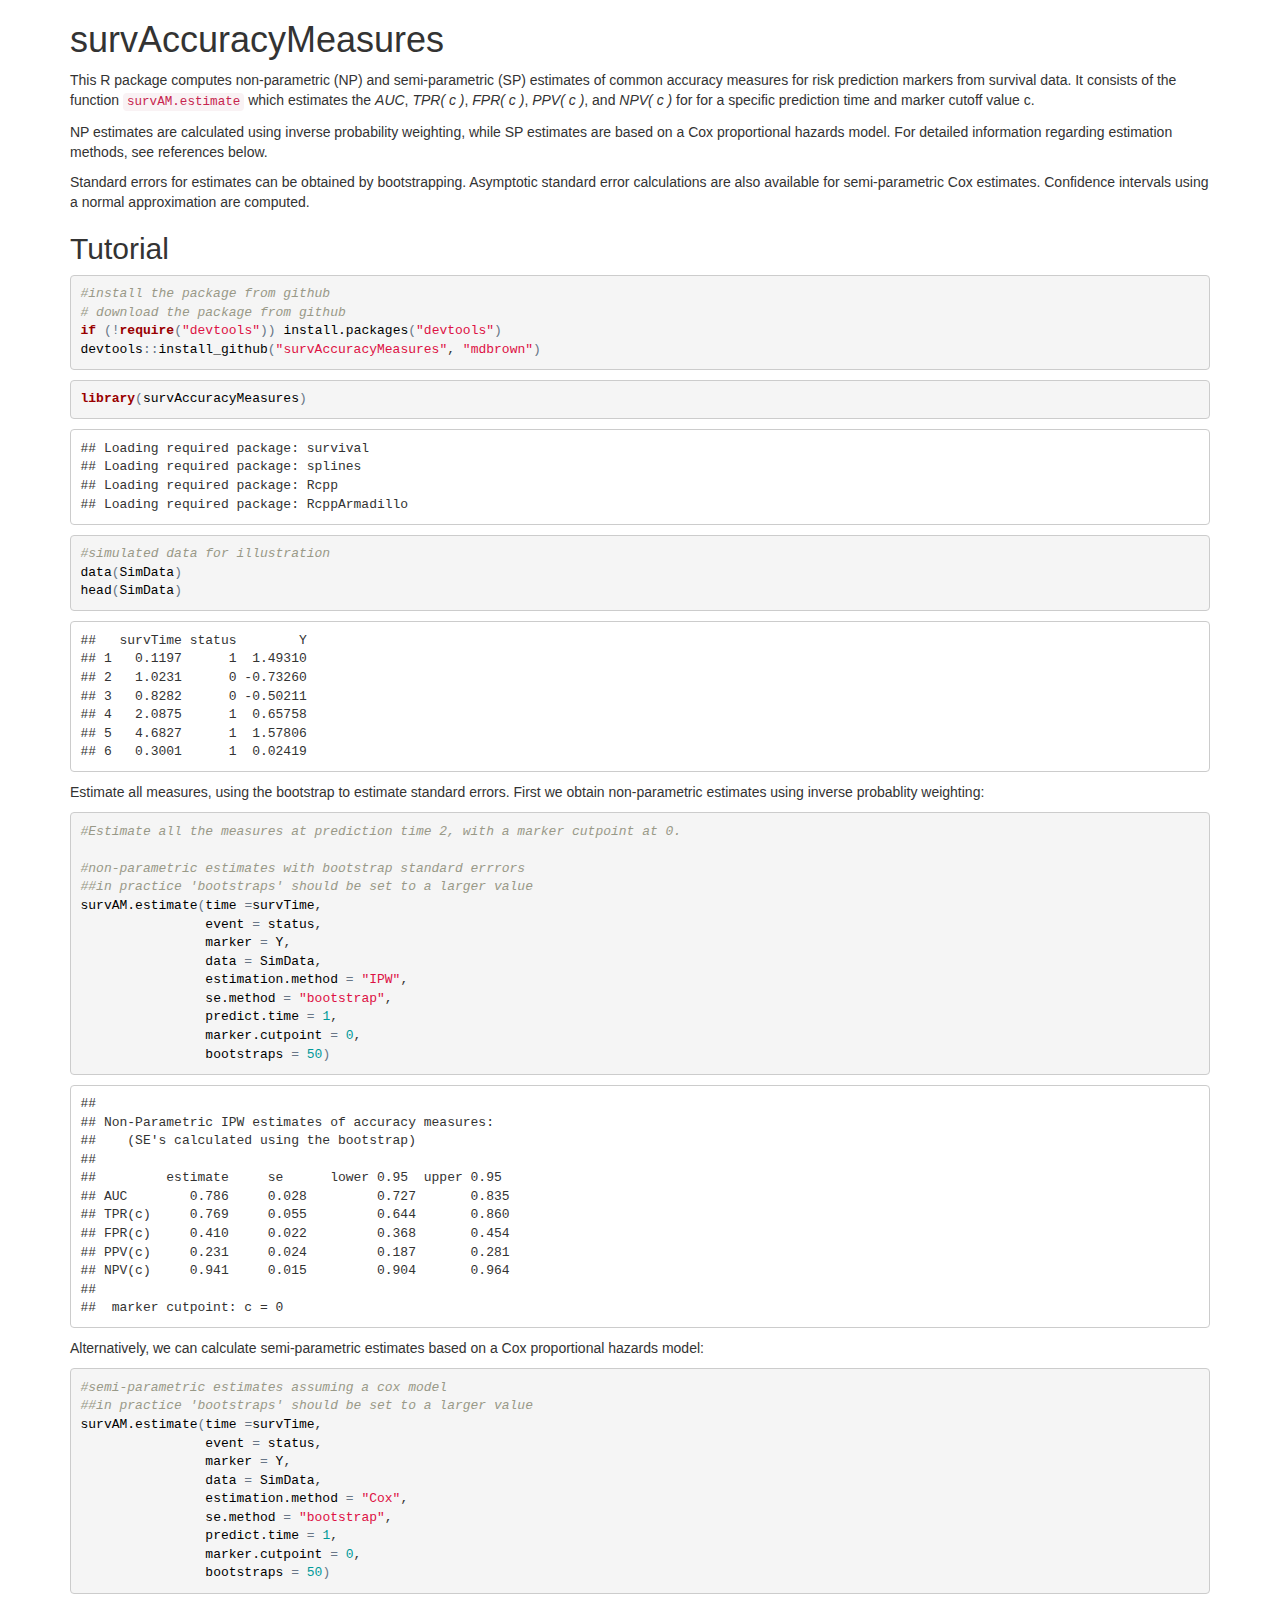
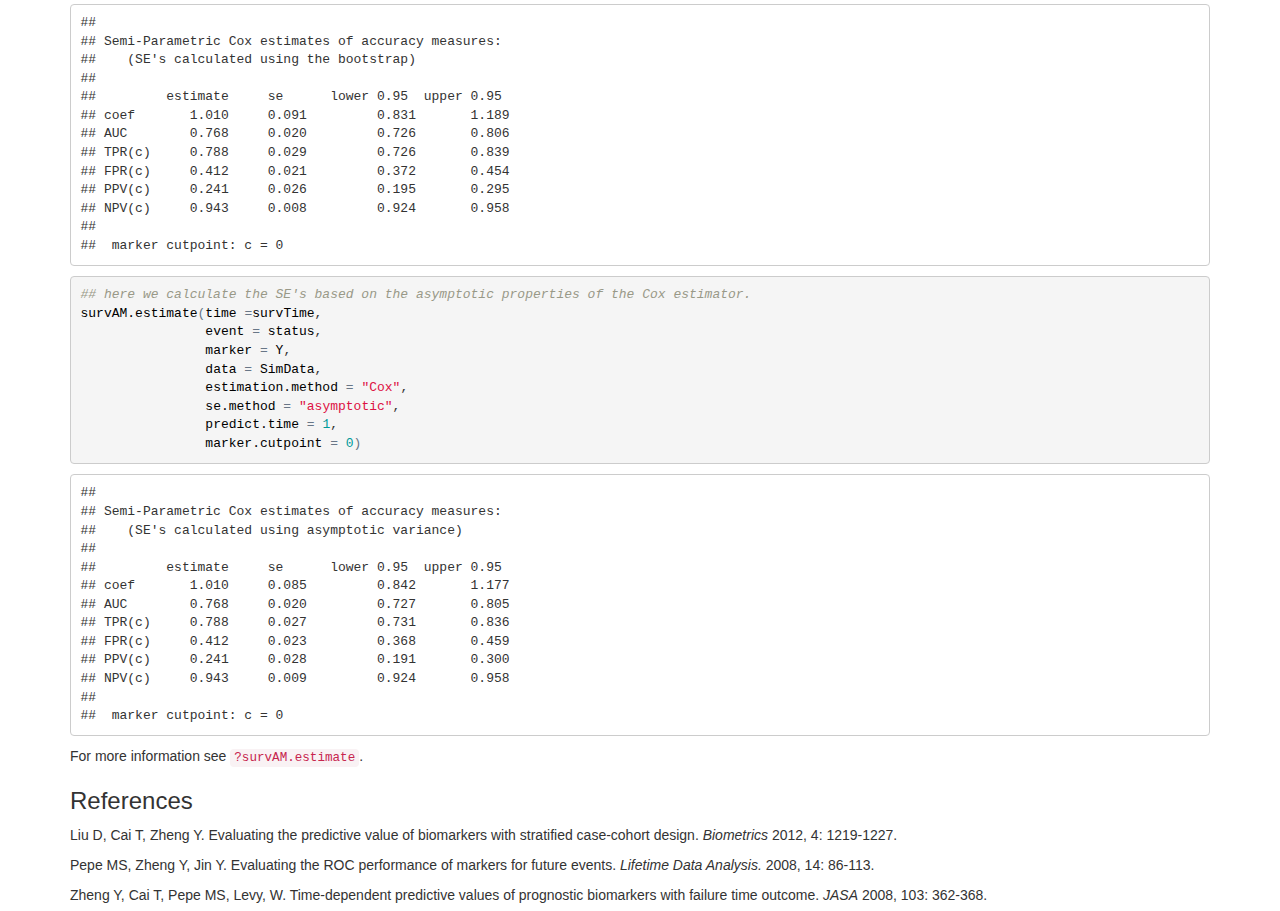
==== commit d29fed18: "update Readme's" ====
--- a/README.html
+++ b/README.html
@@ -42,7 +42,9 @@
 <h1>survAccuracyMeasures</h1>
 <p>This R package computes non-parametric (NP) and semi-parametric (SP) estimates of common accuracy measures for risk prediction markers from survival data. It consists of the function <code>survAM.estimate</code> which estimates the <em>AUC</em>, <em>TPR( c )</em>, <em>FPR( c )</em>, <em>PPV( c )</em>, and <em>NPV( c )</em> for for a specific prediction time and marker cutoff value c.</p>
 <p>NP estimates are calculated using inverse probability weighting, while SP estimates are based on a Cox proportional hazards model. For detailed information regarding estimation methods, see references below.</p>
-<p>Standard errors for estimates can be obtained by bootstrapping. Asymptotic standard error calculations are also available for semi-parametric Cox estimates. Confidence intervals using a normal approximation are also computed. ## Tutorial</p>
+<p>Standard errors for estimates can be obtained by bootstrapping. Asymptotic standard error calculations are also available for semi-parametric Cox estimates. Confidence intervals using a normal approximation are computed.</p>
+<div id="tutorial" class="section level2">
+<h2>Tutorial</h2>
 <pre class="r"><code>#install the package from github
 # download the package from github
 if (!require(&quot;devtools&quot;)) install.packages(&quot;devtools&quot;)
@@ -81,11 +83,11 @@
 ##    (SE's calculated using the bootstrap)
 ## 
 ##         estimate     se      lower 0.95  upper 0.95
-## AUC        0.786     0.032         0.717       0.841 
-## TPR(c)     0.769     0.054         0.648       0.858 
-## FPR(c)     0.410     0.024         0.364       0.459 
-## PPV(c)     0.231     0.030         0.177       0.295 
-## NPV(c)     0.941     0.015         0.905       0.964 
+## AUC        0.786     0.028         0.727       0.835 
+## TPR(c)     0.769     0.055         0.644       0.860 
+## FPR(c)     0.410     0.022         0.368       0.454 
+## PPV(c)     0.231     0.024         0.187       0.281 
+## NPV(c)     0.941     0.015         0.904       0.964 
 ## 
 ##  marker cutpoint: c = 0</code></pre>
 <p>Alternatively, we can calculate semi-parametric estimates based on a Cox proportional hazards model:</p>
@@ -105,12 +107,12 @@
 ##    (SE's calculated using the bootstrap)
 ## 
 ##         estimate     se      lower 0.95  upper 0.95
-## coef       1.010     0.092         0.829       1.191 
-## AUC        0.768     0.021         0.724       0.808 
-## TPR(c)     0.788     0.031         0.722       0.842 
-## FPR(c)     0.412     0.022         0.369       0.457 
-## PPV(c)     0.241     0.029         0.189       0.302 
-## NPV(c)     0.943     0.011         0.918       0.961 
+## coef       1.010     0.091         0.831       1.189 
+## AUC        0.768     0.020         0.726       0.806 
+## TPR(c)     0.788     0.029         0.726       0.839 
+## FPR(c)     0.412     0.021         0.372       0.454 
+## PPV(c)     0.241     0.026         0.195       0.295 
+## NPV(c)     0.943     0.008         0.924       0.958 
 ## 
 ##  marker cutpoint: c = 0</code></pre>
 <pre class="r"><code>## here we calculate the SE's based on the asymptotic properties of the Cox estimator.  
@@ -146,6 +148,7 @@
 </div>
 </div>
 </div>
+</div>
 
 
 </div>
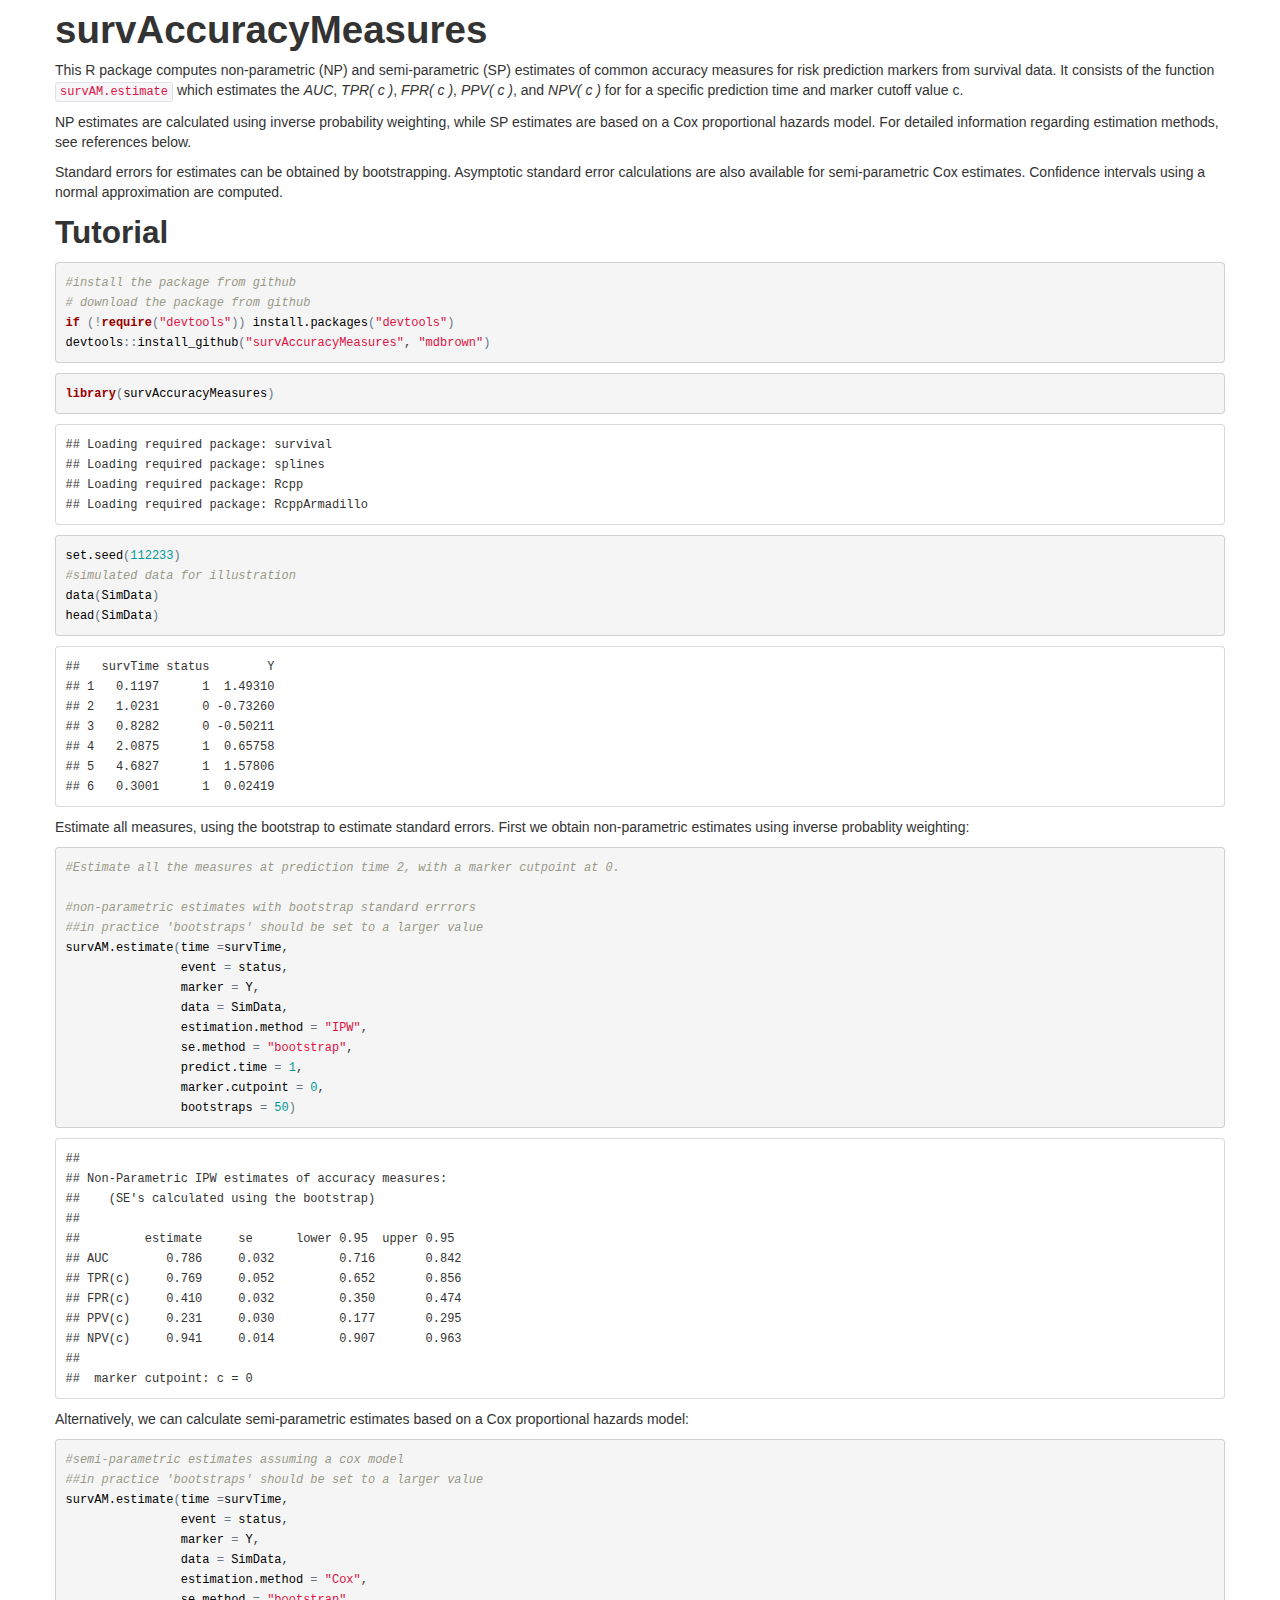
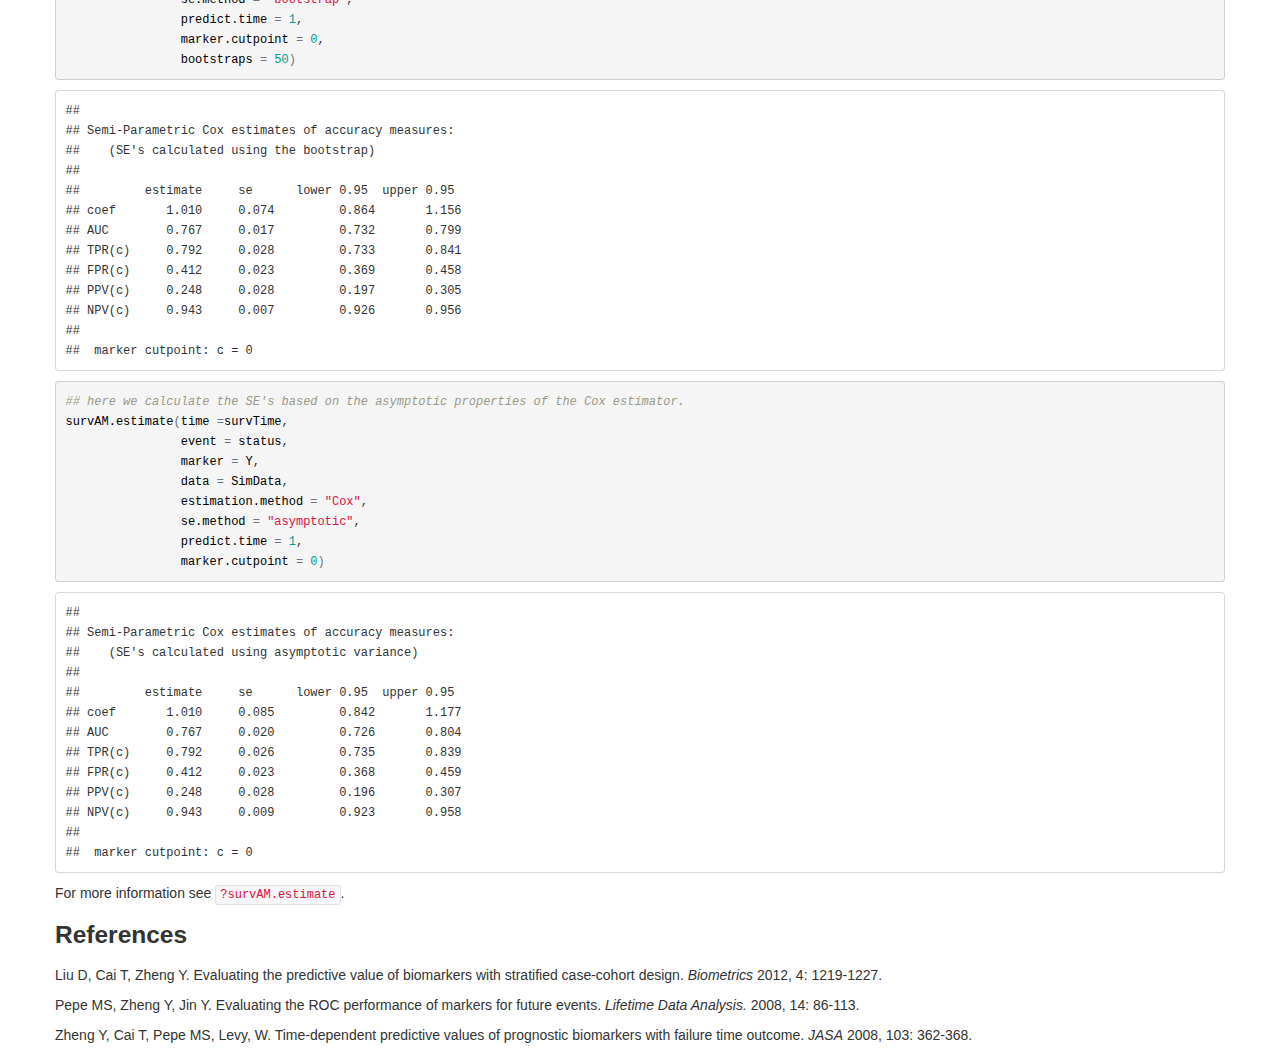
==== commit cd5a08de: "changes to readme" ====
--- a/README.html
+++ b/README.html
@@ -13,19 +13,20 @@
 
 <title></title>
 
-<meta name="viewport" content="width=device-width, initial-scale=1.0">
-<link href="data:text/css,%2F%2A%21%0A%20%2A%20Bootstrap%20v3%2E0%2E3%20%28http%3A%2F%2Fgetbootstrap%2Ecom%29%0A%20%2A%20Copyright%202013%20Twitter%2C%20Inc%2E%0A%20%2A%20Licensed%20under%20http%3A%2F%2Fwww%2Eapache%2Eorg%2Flicenses%2FLICENSE%2D2%2E0%0A%20%2A%2F%0A%0A%2F%2A%21%20normalize%2Ecss%20v2%2E1%2E3%20%7C%20MIT%20License%20%7C%20git%2Eio%2Fnormalize%20%2A%2Farticle%2Caside%2Cdetails%2Cfigcaption%2Cfigure%2Cfooter%2Cheader%2Chgroup%2Cmain%2Cnav%2Csection%2Csummary%7Bdisplay%3Ablock%7Daudio%2Ccanvas%2Cvideo%7Bdisplay%3Ainline%2Dblock%7Daudio%3Anot%28%5Bcontrols%5D%29%7Bdisplay%3Anone%3Bheight%3A0%7D%5Bhidden%5D%2Ctemplate%7Bdisplay%3Anone%7Dhtml%7Bfont%2Dfamily%3Asans%2Dserif%3B%2Dwebkit%2Dtext%2Dsize%2Dadjust%3A100%25%3B%2Dms%2Dtext%2Dsize%2Dadjust%3A100%25%7Dbody%7Bmargin%3A0%7Da%7Bbackground%3Atransparent%7Da%3Afocus%7Boutline%3Athin%20dotted%7Da%3Aactive%2Ca%3Ahover%7Boutline%3A0%7Dh1%7Bmargin%3A%2E67em%200%3Bfont%2Dsize%3A2em%7Dabbr%5Btitle%5D%7Bborder%2Dbottom%3A1px%20dotted%7Db%2Cstrong%7Bfont%2Dweight%3Abold%7Ddfn%7Bfont%2Dstyle%3Aitalic%7Dhr%7Bheight%3A0%3B%2Dmoz%2Dbox%2Dsizing%3Acontent%2Dbox%3Bbox%2Dsizing%3Acontent%2Dbox%7Dmark%7Bcolor%3A%23000%3Bbackground%3A%23ff0%7Dcode%2Ckbd%2Cpre%2Csamp%7Bfont%2Dfamily%3Amonospace%2Cserif%3Bfont%2Dsize%3A1em%7Dpre%7Bwhite%2Dspace%3Apre%2Dwrap%7Dq%7Bquotes%3A%22%5C201C%22%20%22%5C201D%22%20%22%5C2018%22%20%22%5C2019%22%7Dsmall%7Bfont%2Dsize%3A80%25%7Dsub%2Csup%7Bposition%3Arelative%3Bfont%2Dsize%3A75%25%3Bline%2Dheight%3A0%3Bvertical%2Dalign%3Abaseline%7Dsup%7Btop%3A%2D0%2E5em%7Dsub%7Bbottom%3A%2D0%2E25em%7Dimg%7Bborder%3A0%7Dsvg%3Anot%28%3Aroot%29%7Boverflow%3Ahidden%7Dfigure%7Bmargin%3A0%7Dfieldset%7Bpadding%3A%2E35em%20%2E625em%20%2E75em%3Bmargin%3A0%202px%3Bborder%3A1px%20solid%20%23c0c0c0%7Dlegend%7Bpadding%3A0%3Bborder%3A0%7Dbutton%2Cinput%2Cselect%2Ctextarea%7Bmargin%3A0%3Bfont%2Dfamily%3Ainherit%3Bfont%2Dsize%3A100%25%7Dbutton%2Cinput%7Bline%2Dheight%3Anormal%7Dbutton%2Cselect%7Btext%2Dtransform%3Anone%7Dbutton%2Chtml%20input%5Btype%3D%22button%22%5D%2Cinput%5Btype%3D%22reset%22%5D%2Cinput%5Btype%3D%22submit%22%5D%7Bcursor%3Apointer%3B%2Dwebkit%2Dappearance%3Abutton%7Dbutton%5Bdisabled%5D%2Chtml%20input%5Bdisabled%5D%7Bcursor%3Adefault%7Dinput%5Btype%3D%22checkbox%22%5D%2Cinput%5Btype%3D%22radio%22%5D%7Bpadding%3A0%3Bbox%2Dsizing%3Aborder%2Dbox%7Dinput%5Btype%3D%22search%22%5D%7B%2Dwebkit%2Dbox%2Dsizing%3Acontent%2Dbox%3B%2Dmoz%2Dbox%2Dsizing%3Acontent%2Dbox%3Bbox%2Dsizing%3Acontent%2Dbox%3B%2Dwebkit%2Dappearance%3Atextfield%7Dinput%5Btype%3D%22search%22%5D%3A%3A%2Dwebkit%2Dsearch%2Dcancel%2Dbutton%2Cinput%5Btype%3D%22search%22%5D%3A%3A%2Dwebkit%2Dsearch%2Ddecoration%7B%2Dwebkit%2Dappearance%3Anone%7Dbutton%3A%3A%2Dmoz%2Dfocus%2Dinner%2Cinput%3A%3A%2Dmoz%2Dfocus%2Dinner%7Bpadding%3A0%3Bborder%3A0%7Dtextarea%7Boverflow%3Aauto%3Bvertical%2Dalign%3Atop%7Dtable%7Bborder%2Dcollapse%3Acollapse%3Bborder%2Dspacing%3A0%7D%40media%20print%7B%2A%7Bcolor%3A%23000%21important%3Btext%2Dshadow%3Anone%21important%3Bbackground%3Atransparent%21important%3Bbox%2Dshadow%3Anone%21important%7Da%2Ca%3Avisited%7Btext%2Ddecoration%3Aunderline%7Da%5Bhref%5D%3Aafter%7Bcontent%3A%22%20%28%22%20attr%28href%29%20%22%29%22%7Dabbr%5Btitle%5D%3Aafter%7Bcontent%3A%22%20%28%22%20attr%28title%29%20%22%29%22%7Da%5Bhref%5E%3D%22javascript%3A%22%5D%3Aafter%2Ca%5Bhref%5E%3D%22%23%22%5D%3Aafter%7Bcontent%3A%22%22%7Dpre%2Cblockquote%7Bborder%3A1px%20solid%20%23999%3Bpage%2Dbreak%2Dinside%3Aavoid%7Dthead%7Bdisplay%3Atable%2Dheader%2Dgroup%7Dtr%2Cimg%7Bpage%2Dbreak%2Dinside%3Aavoid%7Dimg%7Bmax%2Dwidth%3A100%25%21important%7D%40page%7Bmargin%3A2cm%20%2E5cm%7Dp%2Ch2%2Ch3%7Borphans%3A3%3Bwidows%3A3%7Dh2%2Ch3%7Bpage%2Dbreak%2Dafter%3Aavoid%7Dselect%7Bbackground%3A%23fff%21important%7D%2Enavbar%7Bdisplay%3Anone%7D%2Etable%20td%2C%2Etable%20th%7Bbackground%2Dcolor%3A%23fff%21important%7D%2Ebtn%3E%2Ecaret%2C%2Edropup%3E%2Ebtn%3E%2Ecaret%7Bborder%2Dtop%2Dcolor%3A%23000%21important%7D%2Elabel%7Bborder%3A1px%20solid%20%23000%7D%2Etable%7Bborder%2Dcollapse%3Acollapse%21important%7D%2Etable%2Dbordered%20th%2C%2Etable%2Dbordered%20td%7Bborder%3A1px%20solid%20%23ddd%21important%7D%7D%2A%2C%2A%3Abefore%2C%2A%3Aafter%7B%2Dwebkit%2Dbox%2Dsizing%3Aborder%2Dbox%3B%2Dmoz%2Dbox%2Dsizing%3Aborder%2Dbox%3Bbox%2Dsizing%3Aborder%2Dbox%7Dhtml%7Bfont%2Dsize%3A62%2E5%25%3B%2Dwebkit%2Dtap%2Dhighlight%2Dcolor%3Argba%280%2C0%2C0%2C0%29%7Dbody%7Bfont%2Dfamily%3A%22Helvetica%20Neue%22%2CHelvetica%2CArial%2Csans%2Dserif%3Bfont%2Dsize%3A14px%3Bline%2Dheight%3A1%2E428571429%3Bcolor%3A%23333%3Bbackground%2Dcolor%3A%23fff%7Dinput%2Cbutton%2Cselect%2Ctextarea%7Bfont%2Dfamily%3Ainherit%3Bfont%2Dsize%3Ainherit%3Bline%2Dheight%3Ainherit%7Da%7Bcolor%3A%23428bca%3Btext%2Ddecoration%3Anone%7Da%3Ahover%2Ca%3Afocus%7Bcolor%3A%232a6496%3Btext%2Ddecoration%3Aunderline%7Da%3Afocus%7Boutline%3Athin%20dotted%3Boutline%3A5px%20auto%20%2Dwebkit%2Dfocus%2Dring%2Dcolor%3Boutline%2Doffset%3A%2D2px%7Dimg%7Bvertical%2Dalign%3Amiddle%7D%2Eimg%2Dresponsive%7Bdisplay%3Ablock%3Bheight%3Aauto%3Bmax%2Dwidth%3A100%25%7D%2Eimg%2Drounded%7Bborder%2Dradius%3A6px%7D%2Eimg%2Dthumbnail%7Bdisplay%3Ainline%2Dblock%3Bheight%3Aauto%3Bmax%2Dwidth%3A100%25%3Bpadding%3A4px%3Bline%2Dheight%3A1%2E428571429%3Bbackground%2Dcolor%3A%23fff%3Bborder%3A1px%20solid%20%23ddd%3Bborder%2Dradius%3A4px%3B%2Dwebkit%2Dtransition%3Aall%20%2E2s%20ease%2Din%2Dout%3Btransition%3Aall%20%2E2s%20ease%2Din%2Dout%7D%2Eimg%2Dcircle%7Bborder%2Dradius%3A50%25%7Dhr%7Bmargin%2Dtop%3A20px%3Bmargin%2Dbottom%3A20px%3Bborder%3A0%3Bborder%2Dtop%3A1px%20solid%20%23eee%7D%2Esr%2Donly%7Bposition%3Aabsolute%3Bwidth%3A1px%3Bheight%3A1px%3Bpadding%3A0%3Bmargin%3A%2D1px%3Boverflow%3Ahidden%3Bclip%3Arect%280%2C0%2C0%2C0%29%3Bborder%3A0%7Dh1%2Ch2%2Ch3%2Ch4%2Ch5%2Ch6%2C%2Eh1%2C%2Eh2%2C%2Eh3%2C%2Eh4%2C%2Eh5%2C%2Eh6%7Bfont%2Dfamily%3A%22Helvetica%20Neue%22%2CHelvetica%2CArial%2Csans%2Dserif%3Bfont%2Dweight%3A500%3Bline%2Dheight%3A1%2E1%3Bcolor%3Ainherit%7Dh1%20small%2Ch2%20small%2Ch3%20small%2Ch4%20small%2Ch5%20small%2Ch6%20small%2C%2Eh1%20small%2C%2Eh2%20small%2C%2Eh3%20small%2C%2Eh4%20small%2C%2Eh5%20small%2C%2Eh6%20small%2Ch1%20%2Esmall%2Ch2%20%2Esmall%2Ch3%20%2Esmall%2Ch4%20%2Esmall%2Ch5%20%2Esmall%2Ch6%20%2Esmall%2C%2Eh1%20%2Esmall%2C%2Eh2%20%2Esmall%2C%2Eh3%20%2Esmall%2C%2Eh4%20%2Esmall%2C%2Eh5%20%2Esmall%2C%2Eh6%20%2Esmall%7Bfont%2Dweight%3Anormal%3Bline%2Dheight%3A1%3Bcolor%3A%23999%7Dh1%2Ch2%2Ch3%7Bmargin%2Dtop%3A20px%3Bmargin%2Dbottom%3A10px%7Dh1%20small%2Ch2%20small%2Ch3%20small%2Ch1%20%2Esmall%2Ch2%20%2Esmall%2Ch3%20%2Esmall%7Bfont%2Dsize%3A65%25%7Dh4%2Ch5%2Ch6%7Bmargin%2Dtop%3A10px%3Bmargin%2Dbottom%3A10px%7Dh4%20small%2Ch5%20small%2Ch6%20small%2Ch4%20%2Esmall%2Ch5%20%2Esmall%2Ch6%20%2Esmall%7Bfont%2Dsize%3A75%25%7Dh1%2C%2Eh1%7Bfont%2Dsize%3A36px%7Dh2%2C%2Eh2%7Bfont%2Dsize%3A30px%7Dh3%2C%2Eh3%7Bfont%2Dsize%3A24px%7Dh4%2C%2Eh4%7Bfont%2Dsize%3A18px%7Dh5%2C%2Eh5%7Bfont%2Dsize%3A14px%7Dh6%2C%2Eh6%7Bfont%2Dsize%3A12px%7Dp%7Bmargin%3A0%200%2010px%7D%2Elead%7Bmargin%2Dbottom%3A20px%3Bfont%2Dsize%3A16px%3Bfont%2Dweight%3A200%3Bline%2Dheight%3A1%2E4%7D%40media%28min%2Dwidth%3A768px%29%7B%2Elead%7Bfont%2Dsize%3A21px%7D%7Dsmall%2C%2Esmall%7Bfont%2Dsize%3A85%25%7Dcite%7Bfont%2Dstyle%3Anormal%7D%2Etext%2Dmuted%7Bcolor%3A%23999%7D%2Etext%2Dprimary%7Bcolor%3A%23428bca%7D%2Etext%2Dprimary%3Ahover%7Bcolor%3A%233071a9%7D%2Etext%2Dwarning%7Bcolor%3A%238a6d3b%7D%2Etext%2Dwarning%3Ahover%7Bcolor%3A%2366512c%7D%2Etext%2Ddanger%7Bcolor%3A%23a94442%7D%2Etext%2Ddanger%3Ahover%7Bcolor%3A%23843534%7D%2Etext%2Dsuccess%7Bcolor%3A%233c763d%7D%2Etext%2Dsuccess%3Ahover%7Bcolor%3A%232b542c%7D%2Etext%2Dinfo%7Bcolor%3A%2331708f%7D%2Etext%2Dinfo%3Ahover%7Bcolor%3A%23245269%7D%2Etext%2Dleft%7Btext%2Dalign%3Aleft%7D%2Etext%2Dright%7Btext%2Dalign%3Aright%7D%2Etext%2Dcenter%7Btext%2Dalign%3Acenter%7D%2Epage%2Dheader%7Bpadding%2Dbottom%3A9px%3Bmargin%3A40px%200%2020px%3Bborder%2Dbottom%3A1px%20solid%20%23eee%7Dul%2Col%7Bmargin%2Dtop%3A0%3Bmargin%2Dbottom%3A10px%7Dul%20ul%2Col%20ul%2Cul%20ol%2Col%20ol%7Bmargin%2Dbottom%3A0%7D%2Elist%2Dunstyled%7Bpadding%2Dleft%3A0%3Blist%2Dstyle%3Anone%7D%2Elist%2Dinline%7Bpadding%2Dleft%3A0%3Blist%2Dstyle%3Anone%7D%2Elist%2Dinline%3Eli%7Bdisplay%3Ainline%2Dblock%3Bpadding%2Dright%3A5px%3Bpadding%2Dleft%3A5px%7D%2Elist%2Dinline%3Eli%3Afirst%2Dchild%7Bpadding%2Dleft%3A0%7Ddl%7Bmargin%2Dtop%3A0%3Bmargin%2Dbottom%3A20px%7Ddt%2Cdd%7Bline%2Dheight%3A1%2E428571429%7Ddt%7Bfont%2Dweight%3Abold%7Ddd%7Bmargin%2Dleft%3A0%7D%40media%28min%2Dwidth%3A768px%29%7B%2Edl%2Dhorizontal%20dt%7Bfloat%3Aleft%3Bwidth%3A160px%3Boverflow%3Ahidden%3Bclear%3Aleft%3Btext%2Dalign%3Aright%3Btext%2Doverflow%3Aellipsis%3Bwhite%2Dspace%3Anowrap%7D%2Edl%2Dhorizontal%20dd%7Bmargin%2Dleft%3A180px%7D%2Edl%2Dhorizontal%20dd%3Abefore%2C%2Edl%2Dhorizontal%20dd%3Aafter%7Bdisplay%3Atable%3Bcontent%3A%22%20%22%7D%2Edl%2Dhorizontal%20dd%3Aafter%7Bclear%3Aboth%7D%2Edl%2Dhorizontal%20dd%3Abefore%2C%2Edl%2Dhorizontal%20dd%3Aafter%7Bdisplay%3Atable%3Bcontent%3A%22%20%22%7D%2Edl%2Dhorizontal%20dd%3Aafter%7Bclear%3Aboth%7D%7Dabbr%5Btitle%5D%2Cabbr%5Bdata%2Doriginal%2Dtitle%5D%7Bcursor%3Ahelp%3Bborder%2Dbottom%3A1px%20dotted%20%23999%7D%2Einitialism%7Bfont%2Dsize%3A90%25%3Btext%2Dtransform%3Auppercase%7Dblockquote%7Bpadding%3A10px%2020px%3Bmargin%3A0%200%2020px%3Bborder%2Dleft%3A5px%20solid%20%23eee%7Dblockquote%20p%7Bfont%2Dsize%3A17%2E5px%3Bfont%2Dweight%3A300%3Bline%2Dheight%3A1%2E25%7Dblockquote%20p%3Alast%2Dchild%7Bmargin%2Dbottom%3A0%7Dblockquote%20small%2Cblockquote%20%2Esmall%7Bdisplay%3Ablock%3Bline%2Dheight%3A1%2E428571429%3Bcolor%3A%23999%7Dblockquote%20small%3Abefore%2Cblockquote%20%2Esmall%3Abefore%7Bcontent%3A%27%5C2014%20%5C00A0%27%7Dblockquote%2Epull%2Dright%7Bpadding%2Dright%3A15px%3Bpadding%2Dleft%3A0%3Bborder%2Dright%3A5px%20solid%20%23eee%3Bborder%2Dleft%3A0%7Dblockquote%2Epull%2Dright%20p%2Cblockquote%2Epull%2Dright%20small%2Cblockquote%2Epull%2Dright%20%2Esmall%7Btext%2Dalign%3Aright%7Dblockquote%2Epull%2Dright%20small%3Abefore%2Cblockquote%2Epull%2Dright%20%2Esmall%3Abefore%7Bcontent%3A%27%27%7Dblockquote%2Epull%2Dright%20small%3Aafter%2Cblockquote%2Epull%2Dright%20%2Esmall%3Aafter%7Bcontent%3A%27%5C00A0%20%5C2014%27%7Dblockquote%3Abefore%2Cblockquote%3Aafter%7Bcontent%3A%22%22%7Daddress%7Bmargin%2Dbottom%3A20px%3Bfont%2Dstyle%3Anormal%3Bline%2Dheight%3A1%2E428571429%7Dcode%2Ckbd%2Cpre%2Csamp%7Bfont%2Dfamily%3Amonospace%7Dcode%7Bpadding%3A2px%204px%3Bfont%2Dsize%3A90%25%3Bcolor%3A%23c7254e%3Bwhite%2Dspace%3Anowrap%3Bbackground%2Dcolor%3A%23f9f2f4%3Bborder%2Dradius%3A4px%7Dpre%7Bdisplay%3Ablock%3Bpadding%3A9%2E5px%3Bmargin%3A0%200%2010px%3Bfont%2Dsize%3A13px%3Bline%2Dheight%3A1%2E428571429%3Bcolor%3A%23333%3Bword%2Dbreak%3Abreak%2Dall%3Bword%2Dwrap%3Abreak%2Dword%3Bbackground%2Dcolor%3A%23f5f5f5%3Bborder%3A1px%20solid%20%23ccc%3Bborder%2Dradius%3A4px%7Dpre%20code%7Bpadding%3A0%3Bfont%2Dsize%3Ainherit%3Bcolor%3Ainherit%3Bwhite%2Dspace%3Apre%2Dwrap%3Bbackground%2Dcolor%3Atransparent%3Bborder%2Dradius%3A0%7D%2Epre%2Dscrollable%7Bmax%2Dheight%3A340px%3Boverflow%2Dy%3Ascroll%7D%2Econtainer%7Bpadding%2Dright%3A15px%3Bpadding%2Dleft%3A15px%3Bmargin%2Dright%3Aauto%3Bmargin%2Dleft%3Aauto%7D%2Econtainer%3Abefore%2C%2Econtainer%3Aafter%7Bdisplay%3Atable%3Bcontent%3A%22%20%22%7D%2Econtainer%3Aafter%7Bclear%3Aboth%7D%2Econtainer%3Abefore%2C%2Econtainer%3Aafter%7Bdisplay%3Atable%3Bcontent%3A%22%20%22%7D%2Econtainer%3Aafter%7Bclear%3Aboth%7D%40media%28min%2Dwidth%3A768px%29%7B%2Econtainer%7Bwidth%3A750px%7D%7D%40media%28min%2Dwidth%3A992px%29%7B%2Econtainer%7Bwidth%3A970px%7D%7D%40media%28min%2Dwidth%3A1200px%29%7B%2Econtainer%7Bwidth%3A1170px%7D%7D%2Erow%7Bmargin%2Dright%3A%2D15px%3Bmargin%2Dleft%3A%2D15px%7D%2Erow%3Abefore%2C%2Erow%3Aafter%7Bdisplay%3Atable%3Bcontent%3A%22%20%22%7D%2Erow%3Aafter%7Bclear%3Aboth%7D%2Erow%3Abefore%2C%2Erow%3Aafter%7Bdisplay%3Atable%3Bcontent%3A%22%20%22%7D%2Erow%3Aafter%7Bclear%3Aboth%7D%2Ecol%2Dxs%2D1%2C%2Ecol%2Dsm%2D1%2C%2Ecol%2Dmd%2D1%2C%2Ecol%2Dlg%2D1%2C%2Ecol%2Dxs%2D2%2C%2Ecol%2Dsm%2D2%2C%2Ecol%2Dmd%2D2%2C%2Ecol%2Dlg%2D2%2C%2Ecol%2Dxs%2D3%2C%2Ecol%2Dsm%2D3%2C%2Ecol%2Dmd%2D3%2C%2Ecol%2Dlg%2D3%2C%2Ecol%2Dxs%2D4%2C%2Ecol%2Dsm%2D4%2C%2Ecol%2Dmd%2D4%2C%2Ecol%2Dlg%2D4%2C%2Ecol%2Dxs%2D5%2C%2Ecol%2Dsm%2D5%2C%2Ecol%2Dmd%2D5%2C%2Ecol%2Dlg%2D5%2C%2Ecol%2Dxs%2D6%2C%2Ecol%2Dsm%2D6%2C%2Ecol%2Dmd%2D6%2C%2Ecol%2Dlg%2D6%2C%2Ecol%2Dxs%2D7%2C%2Ecol%2Dsm%2D7%2C%2Ecol%2Dmd%2D7%2C%2Ecol%2Dlg%2D7%2C%2Ecol%2Dxs%2D8%2C%2Ecol%2Dsm%2D8%2C%2Ecol%2Dmd%2D8%2C%2Ecol%2Dlg%2D8%2C%2Ecol%2Dxs%2D9%2C%2Ecol%2Dsm%2D9%2C%2Ecol%2Dmd%2D9%2C%2Ecol%2Dlg%2D9%2C%2Ecol%2Dxs%2D10%2C%2Ecol%2Dsm%2D10%2C%2Ecol%2Dmd%2D10%2C%2Ecol%2Dlg%2D10%2C%2Ecol%2Dxs%2D11%2C%2Ecol%2Dsm%2D11%2C%2Ecol%2Dmd%2D11%2C%2Ecol%2Dlg%2D11%2C%2Ecol%2Dxs%2D12%2C%2Ecol%2Dsm%2D12%2C%2Ecol%2Dmd%2D12%2C%2Ecol%2Dlg%2D12%7Bposition%3Arelative%3Bmin%2Dheight%3A1px%3Bpadding%2Dright%3A15px%3Bpadding%2Dleft%3A15px%7D%2Ecol%2Dxs%2D1%2C%2Ecol%2Dxs%2D2%2C%2Ecol%2Dxs%2D3%2C%2Ecol%2Dxs%2D4%2C%2Ecol%2Dxs%2D5%2C%2Ecol%2Dxs%2D6%2C%2Ecol%2Dxs%2D7%2C%2Ecol%2Dxs%2D8%2C%2Ecol%2Dxs%2D9%2C%2Ecol%2Dxs%2D10%2C%2Ecol%2Dxs%2D11%2C%2Ecol%2Dxs%2D12%7Bfloat%3Aleft%7D%2Ecol%2Dxs%2D12%7Bwidth%3A100%25%7D%2Ecol%2Dxs%2D11%7Bwidth%3A91%2E66666666666666%25%7D%2Ecol%2Dxs%2D10%7Bwidth%3A83%2E33333333333334%25%7D%2Ecol%2Dxs%2D9%7Bwidth%3A75%25%7D%2Ecol%2Dxs%2D8%7Bwidth%3A66%2E66666666666666%25%7D%2Ecol%2Dxs%2D7%7Bwidth%3A58%2E333333333333336%25%7D%2Ecol%2Dxs%2D6%7Bwidth%3A50%25%7D%2Ecol%2Dxs%2D5%7Bwidth%3A41%2E66666666666667%25%7D%2Ecol%2Dxs%2D4%7Bwidth%3A33%2E33333333333333%25%7D%2Ecol%2Dxs%2D3%7Bwidth%3A25%25%7D%2Ecol%2Dxs%2D2%7Bwidth%3A16%2E666666666666664%25%7D%2Ecol%2Dxs%2D1%7Bwidth%3A8%2E333333333333332%25%7D%2Ecol%2Dxs%2Dpull%2D12%7Bright%3A100%25%7D%2Ecol%2Dxs%2Dpull%2D11%7Bright%3A91%2E66666666666666%25%7D%2Ecol%2Dxs%2Dpull%2D10%7Bright%3A83%2E33333333333334%25%7D%2Ecol%2Dxs%2Dpull%2D9%7Bright%3A75%25%7D%2Ecol%2Dxs%2Dpull%2D8%7Bright%3A66%2E66666666666666%25%7D%2Ecol%2Dxs%2Dpull%2D7%7Bright%3A58%2E333333333333336%25%7D%2Ecol%2Dxs%2Dpull%2D6%7Bright%3A50%25%7D%2Ecol%2Dxs%2Dpull%2D5%7Bright%3A41%2E66666666666667%25%7D%2Ecol%2Dxs%2Dpull%2D4%7Bright%3A33%2E33333333333333%25%7D%2Ecol%2Dxs%2Dpull%2D3%7Bright%3A25%25%7D%2Ecol%2Dxs%2Dpull%2D2%7Bright%3A16%2E666666666666664%25%7D%2Ecol%2Dxs%2Dpull%2D1%7Bright%3A8%2E333333333333332%25%7D%2Ecol%2Dxs%2Dpull%2D0%7Bright%3A0%7D%2Ecol%2Dxs%2Dpush%2D12%7Bleft%3A100%25%7D%2Ecol%2Dxs%2Dpush%2D11%7Bleft%3A91%2E66666666666666%25%7D%2Ecol%2Dxs%2Dpush%2D10%7Bleft%3A83%2E33333333333334%25%7D%2Ecol%2Dxs%2Dpush%2D9%7Bleft%3A75%25%7D%2Ecol%2Dxs%2Dpush%2D8%7Bleft%3A66%2E66666666666666%25%7D%2Ecol%2Dxs%2Dpush%2D7%7Bleft%3A58%2E333333333333336%25%7D%2Ecol%2Dxs%2Dpush%2D6%7Bleft%3A50%25%7D%2Ecol%2Dxs%2Dpush%2D5%7Bleft%3A41%2E66666666666667%25%7D%2Ecol%2Dxs%2Dpush%2D4%7Bleft%3A33%2E33333333333333%25%7D%2Ecol%2Dxs%2Dpush%2D3%7Bleft%3A25%25%7D%2Ecol%2Dxs%2Dpush%2D2%7Bleft%3A16%2E666666666666664%25%7D%2Ecol%2Dxs%2Dpush%2D1%7Bleft%3A8%2E333333333333332%25%7D%2Ecol%2Dxs%2Dpush%2D0%7Bleft%3A0%7D%2Ecol%2Dxs%2Doffset%2D12%7Bmargin%2Dleft%3A100%25%7D%2Ecol%2Dxs%2Doffset%2D11%7Bmargin%2Dleft%3A91%2E66666666666666%25%7D%2Ecol%2Dxs%2Doffset%2D10%7Bmargin%2Dleft%3A83%2E33333333333334%25%7D%2Ecol%2Dxs%2Doffset%2D9%7Bmargin%2Dleft%3A75%25%7D%2Ecol%2Dxs%2Doffset%2D8%7Bmargin%2Dleft%3A66%2E66666666666666%25%7D%2Ecol%2Dxs%2Doffset%2D7%7Bmargin%2Dleft%3A58%2E333333333333336%25%7D%2Ecol%2Dxs%2Doffset%2D6%7Bmargin%2Dleft%3A50%25%7D%2Ecol%2Dxs%2Doffset%2D5%7Bmargin%2Dleft%3A41%2E66666666666667%25%7D%2Ecol%2Dxs%2Doffset%2D4%7Bmargin%2Dleft%3A33%2E33333333333333%25%7D%2Ecol%2Dxs%2Doffset%2D3%7Bmargin%2Dleft%3A25%25%7D%2Ecol%2Dxs%2Doffset%2D2%7Bmargin%2Dleft%3A16%2E666666666666664%25%7D%2Ecol%2Dxs%2Doffset%2D1%7Bmargin%2Dleft%3A8%2E333333333333332%25%7D%2Ecol%2Dxs%2Doffset%2D0%7Bmargin%2Dleft%3A0%7D%40media%28min%2Dwidth%3A768px%29%7B%2Ecol%2Dsm%2D1%2C%2Ecol%2Dsm%2D2%2C%2Ecol%2Dsm%2D3%2C%2Ecol%2Dsm%2D4%2C%2Ecol%2Dsm%2D5%2C%2Ecol%2Dsm%2D6%2C%2Ecol%2Dsm%2D7%2C%2Ecol%2Dsm%2D8%2C%2Ecol%2Dsm%2D9%2C%2Ecol%2Dsm%2D10%2C%2Ecol%2Dsm%2D11%2C%2Ecol%2Dsm%2D12%7Bfloat%3Aleft%7D%2Ecol%2Dsm%2D12%7Bwidth%3A100%25%7D%2Ecol%2Dsm%2D11%7Bwidth%3A91%2E66666666666666%25%7D%2Ecol%2Dsm%2D10%7Bwidth%3A83%2E33333333333334%25%7D%2Ecol%2Dsm%2D9%7Bwidth%3A75%25%7D%2Ecol%2Dsm%2D8%7Bwidth%3A66%2E66666666666666%25%7D%2Ecol%2Dsm%2D7%7Bwidth%3A58%2E333333333333336%25%7D%2Ecol%2Dsm%2D6%7Bwidth%3A50%25%7D%2Ecol%2Dsm%2D5%7Bwidth%3A41%2E66666666666667%25%7D%2Ecol%2Dsm%2D4%7Bwidth%3A33%2E33333333333333%25%7D%2Ecol%2Dsm%2D3%7Bwidth%3A25%25%7D%2Ecol%2Dsm%2D2%7Bwidth%3A16%2E666666666666664%25%7D%2Ecol%2Dsm%2D1%7Bwidth%3A8%2E333333333333332%25%7D%2Ecol%2Dsm%2Dpull%2D12%7Bright%3A100%25%7D%2Ecol%2Dsm%2Dpull%2D11%7Bright%3A91%2E66666666666666%25%7D%2Ecol%2Dsm%2Dpull%2D10%7Bright%3A83%2E33333333333334%25%7D%2Ecol%2Dsm%2Dpull%2D9%7Bright%3A75%25%7D%2Ecol%2Dsm%2Dpull%2D8%7Bright%3A66%2E66666666666666%25%7D%2Ecol%2Dsm%2Dpull%2D7%7Bright%3A58%2E333333333333336%25%7D%2Ecol%2Dsm%2Dpull%2D6%7Bright%3A50%25%7D%2Ecol%2Dsm%2Dpull%2D5%7Bright%3A41%2E66666666666667%25%7D%2Ecol%2Dsm%2Dpull%2D4%7Bright%3A33%2E33333333333333%25%7D%2Ecol%2Dsm%2Dpull%2D3%7Bright%3A25%25%7D%2Ecol%2Dsm%2Dpull%2D2%7Bright%3A16%2E666666666666664%25%7D%2Ecol%2Dsm%2Dpull%2D1%7Bright%3A8%2E333333333333332%25%7D%2Ecol%2Dsm%2Dpull%2D0%7Bright%3A0%7D%2Ecol%2Dsm%2Dpush%2D12%7Bleft%3A100%25%7D%2Ecol%2Dsm%2Dpush%2D11%7Bleft%3A91%2E66666666666666%25%7D%2Ecol%2Dsm%2Dpush%2D10%7Bleft%3A83%2E33333333333334%25%7D%2Ecol%2Dsm%2Dpush%2D9%7Bleft%3A75%25%7D%2Ecol%2Dsm%2Dpush%2D8%7Bleft%3A66%2E66666666666666%25%7D%2Ecol%2Dsm%2Dpush%2D7%7Bleft%3A58%2E333333333333336%25%7D%2Ecol%2Dsm%2Dpush%2D6%7Bleft%3A50%25%7D%2Ecol%2Dsm%2Dpush%2D5%7Bleft%3A41%2E66666666666667%25%7D%2Ecol%2Dsm%2Dpush%2D4%7Bleft%3A33%2E33333333333333%25%7D%2Ecol%2Dsm%2Dpush%2D3%7Bleft%3A25%25%7D%2Ecol%2Dsm%2Dpush%2D2%7Bleft%3A16%2E666666666666664%25%7D%2Ecol%2Dsm%2Dpush%2D1%7Bleft%3A8%2E333333333333332%25%7D%2Ecol%2Dsm%2Dpush%2D0%7Bleft%3A0%7D%2Ecol%2Dsm%2Doffset%2D12%7Bmargin%2Dleft%3A100%25%7D%2Ecol%2Dsm%2Doffset%2D11%7Bmargin%2Dleft%3A91%2E66666666666666%25%7D%2Ecol%2Dsm%2Doffset%2D10%7Bmargin%2Dleft%3A83%2E33333333333334%25%7D%2Ecol%2Dsm%2Doffset%2D9%7Bmargin%2Dleft%3A75%25%7D%2Ecol%2Dsm%2Doffset%2D8%7Bmargin%2Dleft%3A66%2E66666666666666%25%7D%2Ecol%2Dsm%2Doffset%2D7%7Bmargin%2Dleft%3A58%2E333333333333336%25%7D%2Ecol%2Dsm%2Doffset%2D6%7Bmargin%2Dleft%3A50%25%7D%2Ecol%2Dsm%2Doffset%2D5%7Bmargin%2Dleft%3A41%2E66666666666667%25%7D%2Ecol%2Dsm%2Doffset%2D4%7Bmargin%2Dleft%3A33%2E33333333333333%25%7D%2Ecol%2Dsm%2Doffset%2D3%7Bmargin%2Dleft%3A25%25%7D%2Ecol%2Dsm%2Doffset%2D2%7Bmargin%2Dleft%3A16%2E666666666666664%25%7D%2Ecol%2Dsm%2Doffset%2D1%7Bmargin%2Dleft%3A8%2E333333333333332%25%7D%2Ecol%2Dsm%2Doffset%2D0%7Bmargin%2Dleft%3A0%7D%7D%40media%28min%2Dwidth%3A992px%29%7B%2Ecol%2Dmd%2D1%2C%2Ecol%2Dmd%2D2%2C%2Ecol%2Dmd%2D3%2C%2Ecol%2Dmd%2D4%2C%2Ecol%2Dmd%2D5%2C%2Ecol%2Dmd%2D6%2C%2Ecol%2Dmd%2D7%2C%2Ecol%2Dmd%2D8%2C%2Ecol%2Dmd%2D9%2C%2Ecol%2Dmd%2D10%2C%2Ecol%2Dmd%2D11%2C%2Ecol%2Dmd%2D12%7Bfloat%3Aleft%7D%2Ecol%2Dmd%2D12%7Bwidth%3A100%25%7D%2Ecol%2Dmd%2D11%7Bwidth%3A91%2E66666666666666%25%7D%2Ecol%2Dmd%2D10%7Bwidth%3A83%2E33333333333334%25%7D%2Ecol%2Dmd%2D9%7Bwidth%3A75%25%7D%2Ecol%2Dmd%2D8%7Bwidth%3A66%2E66666666666666%25%7D%2Ecol%2Dmd%2D7%7Bwidth%3A58%2E333333333333336%25%7D%2Ecol%2Dmd%2D6%7Bwidth%3A50%25%7D%2Ecol%2Dmd%2D5%7Bwidth%3A41%2E66666666666667%25%7D%2Ecol%2Dmd%2D4%7Bwidth%3A33%2E33333333333333%25%7D%2Ecol%2Dmd%2D3%7Bwidth%3A25%25%7D%2Ecol%2Dmd%2D2%7Bwidth%3A16%2E666666666666664%25%7D%2Ecol%2Dmd%2D1%7Bwidth%3A8%2E333333333333332%25%7D%2Ecol%2Dmd%2Dpull%2D12%7Bright%3A100%25%7D%2Ecol%2Dmd%2Dpull%2D11%7Bright%3A91%2E66666666666666%25%7D%2Ecol%2Dmd%2Dpull%2D10%7Bright%3A83%2E33333333333334%25%7D%2Ecol%2Dmd%2Dpull%2D9%7Bright%3A75%25%7D%2Ecol%2Dmd%2Dpull%2D8%7Bright%3A66%2E66666666666666%25%7D%2Ecol%2Dmd%2Dpull%2D7%7Bright%3A58%2E333333333333336%25%7D%2Ecol%2Dmd%2Dpull%2D6%7Bright%3A50%25%7D%2Ecol%2Dmd%2Dpull%2D5%7Bright%3A41%2E66666666666667%25%7D%2Ecol%2Dmd%2Dpull%2D4%7Bright%3A33%2E33333333333333%25%7D%2Ecol%2Dmd%2Dpull%2D3%7Bright%3A25%25%7D%2Ecol%2Dmd%2Dpull%2D2%7Bright%3A16%2E666666666666664%25%7D%2Ecol%2Dmd%2Dpull%2D1%7Bright%3A8%2E333333333333332%25%7D%2Ecol%2Dmd%2Dpull%2D0%7Bright%3A0%7D%2Ecol%2Dmd%2Dpush%2D12%7Bleft%3A100%25%7D%2Ecol%2Dmd%2Dpush%2D11%7Bleft%3A91%2E66666666666666%25%7D%2Ecol%2Dmd%2Dpush%2D10%7Bleft%3A83%2E33333333333334%25%7D%2Ecol%2Dmd%2Dpush%2D9%7Bleft%3A75%25%7D%2Ecol%2Dmd%2Dpush%2D8%7Bleft%3A66%2E66666666666666%25%7D%2Ecol%2Dmd%2Dpush%2D7%7Bleft%3A58%2E333333333333336%25%7D%2Ecol%2Dmd%2Dpush%2D6%7Bleft%3A50%25%7D%2Ecol%2Dmd%2Dpush%2D5%7Bleft%3A41%2E66666666666667%25%7D%2Ecol%2Dmd%2Dpush%2D4%7Bleft%3A33%2E33333333333333%25%7D%2Ecol%2Dmd%2Dpush%2D3%7Bleft%3A25%25%7D%2Ecol%2Dmd%2Dpush%2D2%7Bleft%3A16%2E666666666666664%25%7D%2Ecol%2Dmd%2Dpush%2D1%7Bleft%3A8%2E333333333333332%25%7D%2Ecol%2Dmd%2Dpush%2D0%7Bleft%3A0%7D%2Ecol%2Dmd%2Doffset%2D12%7Bmargin%2Dleft%3A100%25%7D%2Ecol%2Dmd%2Doffset%2D11%7Bmargin%2Dleft%3A91%2E66666666666666%25%7D%2Ecol%2Dmd%2Doffset%2D10%7Bmargin%2Dleft%3A83%2E33333333333334%25%7D%2Ecol%2Dmd%2Doffset%2D9%7Bmargin%2Dleft%3A75%25%7D%2Ecol%2Dmd%2Doffset%2D8%7Bmargin%2Dleft%3A66%2E66666666666666%25%7D%2Ecol%2Dmd%2Doffset%2D7%7Bmargin%2Dleft%3A58%2E333333333333336%25%7D%2Ecol%2Dmd%2Doffset%2D6%7Bmargin%2Dleft%3A50%25%7D%2Ecol%2Dmd%2Doffset%2D5%7Bmargin%2Dleft%3A41%2E66666666666667%25%7D%2Ecol%2Dmd%2Doffset%2D4%7Bmargin%2Dleft%3A33%2E33333333333333%25%7D%2Ecol%2Dmd%2Doffset%2D3%7Bmargin%2Dleft%3A25%25%7D%2Ecol%2Dmd%2Doffset%2D2%7Bmargin%2Dleft%3A16%2E666666666666664%25%7D%2Ecol%2Dmd%2Doffset%2D1%7Bmargin%2Dleft%3A8%2E333333333333332%25%7D%2Ecol%2Dmd%2Doffset%2D0%7Bmargin%2Dleft%3A0%7D%7D%40media%28min%2Dwidth%3A1200px%29%7B%2Ecol%2Dlg%2D1%2C%2Ecol%2Dlg%2D2%2C%2Ecol%2Dlg%2D3%2C%2Ecol%2Dlg%2D4%2C%2Ecol%2Dlg%2D5%2C%2Ecol%2Dlg%2D6%2C%2Ecol%2Dlg%2D7%2C%2Ecol%2Dlg%2D8%2C%2Ecol%2Dlg%2D9%2C%2Ecol%2Dlg%2D10%2C%2Ecol%2Dlg%2D11%2C%2Ecol%2Dlg%2D12%7Bfloat%3Aleft%7D%2Ecol%2Dlg%2D12%7Bwidth%3A100%25%7D%2Ecol%2Dlg%2D11%7Bwidth%3A91%2E66666666666666%25%7D%2Ecol%2Dlg%2D10%7Bwidth%3A83%2E33333333333334%25%7D%2Ecol%2Dlg%2D9%7Bwidth%3A75%25%7D%2Ecol%2Dlg%2D8%7Bwidth%3A66%2E66666666666666%25%7D%2Ecol%2Dlg%2D7%7Bwidth%3A58%2E333333333333336%25%7D%2Ecol%2Dlg%2D6%7Bwidth%3A50%25%7D%2Ecol%2Dlg%2D5%7Bwidth%3A41%2E66666666666667%25%7D%2Ecol%2Dlg%2D4%7Bwidth%3A33%2E33333333333333%25%7D%2Ecol%2Dlg%2D3%7Bwidth%3A25%25%7D%2Ecol%2Dlg%2D2%7Bwidth%3A16%2E666666666666664%25%7D%2Ecol%2Dlg%2D1%7Bwidth%3A8%2E333333333333332%25%7D%2Ecol%2Dlg%2Dpull%2D12%7Bright%3A100%25%7D%2Ecol%2Dlg%2Dpull%2D11%7Bright%3A91%2E66666666666666%25%7D%2Ecol%2Dlg%2Dpull%2D10%7Bright%3A83%2E33333333333334%25%7D%2Ecol%2Dlg%2Dpull%2D9%7Bright%3A75%25%7D%2Ecol%2Dlg%2Dpull%2D8%7Bright%3A66%2E66666666666666%25%7D%2Ecol%2Dlg%2Dpull%2D7%7Bright%3A58%2E333333333333336%25%7D%2Ecol%2Dlg%2Dpull%2D6%7Bright%3A50%25%7D%2Ecol%2Dlg%2Dpull%2D5%7Bright%3A41%2E66666666666667%25%7D%2Ecol%2Dlg%2Dpull%2D4%7Bright%3A33%2E33333333333333%25%7D%2Ecol%2Dlg%2Dpull%2D3%7Bright%3A25%25%7D%2Ecol%2Dlg%2Dpull%2D2%7Bright%3A16%2E666666666666664%25%7D%2Ecol%2Dlg%2Dpull%2D1%7Bright%3A8%2E333333333333332%25%7D%2Ecol%2Dlg%2Dpull%2D0%7Bright%3A0%7D%2Ecol%2Dlg%2Dpush%2D12%7Bleft%3A100%25%7D%2Ecol%2Dlg%2Dpush%2D11%7Bleft%3A91%2E66666666666666%25%7D%2Ecol%2Dlg%2Dpush%2D10%7Bleft%3A83%2E33333333333334%25%7D%2Ecol%2Dlg%2Dpush%2D9%7Bleft%3A75%25%7D%2Ecol%2Dlg%2Dpush%2D8%7Bleft%3A66%2E66666666666666%25%7D%2Ecol%2Dlg%2Dpush%2D7%7Bleft%3A58%2E333333333333336%25%7D%2Ecol%2Dlg%2Dpush%2D6%7Bleft%3A50%25%7D%2Ecol%2Dlg%2Dpush%2D5%7Bleft%3A41%2E66666666666667%25%7D%2Ecol%2Dlg%2Dpush%2D4%7Bleft%3A33%2E33333333333333%25%7D%2Ecol%2Dlg%2Dpush%2D3%7Bleft%3A25%25%7D%2Ecol%2Dlg%2Dpush%2D2%7Bleft%3A16%2E666666666666664%25%7D%2Ecol%2Dlg%2Dpush%2D1%7Bleft%3A8%2E333333333333332%25%7D%2Ecol%2Dlg%2Dpush%2D0%7Bleft%3A0%7D%2Ecol%2Dlg%2Doffset%2D12%7Bmargin%2Dleft%3A100%25%7D%2Ecol%2Dlg%2Doffset%2D11%7Bmargin%2Dleft%3A91%2E66666666666666%25%7D%2Ecol%2Dlg%2Doffset%2D10%7Bmargin%2Dleft%3A83%2E33333333333334%25%7D%2Ecol%2Dlg%2Doffset%2D9%7Bmargin%2Dleft%3A75%25%7D%2Ecol%2Dlg%2Doffset%2D8%7Bmargin%2Dleft%3A66%2E66666666666666%25%7D%2Ecol%2Dlg%2Doffset%2D7%7Bmargin%2Dleft%3A58%2E333333333333336%25%7D%2Ecol%2Dlg%2Doffset%2D6%7Bmargin%2Dleft%3A50%25%7D%2Ecol%2Dlg%2Doffset%2D5%7Bmargin%2Dleft%3A41%2E66666666666667%25%7D%2Ecol%2Dlg%2Doffset%2D4%7Bmargin%2Dleft%3A33%2E33333333333333%25%7D%2Ecol%2Dlg%2Doffset%2D3%7Bmargin%2Dleft%3A25%25%7D%2Ecol%2Dlg%2Doffset%2D2%7Bmargin%2Dleft%3A16%2E666666666666664%25%7D%2Ecol%2Dlg%2Doffset%2D1%7Bmargin%2Dleft%3A8%2E333333333333332%25%7D%2Ecol%2Dlg%2Doffset%2D0%7Bmargin%2Dleft%3A0%7D%7Dtable%7Bmax%2Dwidth%3A100%25%3Bbackground%2Dcolor%3Atransparent%7Dth%7Btext%2Dalign%3Aleft%7D%2Etable%7Bwidth%3A100%25%3Bmargin%2Dbottom%3A20px%7D%2Etable%3Ethead%3Etr%3Eth%2C%2Etable%3Etbody%3Etr%3Eth%2C%2Etable%3Etfoot%3Etr%3Eth%2C%2Etable%3Ethead%3Etr%3Etd%2C%2Etable%3Etbody%3Etr%3Etd%2C%2Etable%3Etfoot%3Etr%3Etd%7Bpadding%3A8px%3Bline%2Dheight%3A1%2E428571429%3Bvertical%2Dalign%3Atop%3Bborder%2Dtop%3A1px%20solid%20%23ddd%7D%2Etable%3Ethead%3Etr%3Eth%7Bvertical%2Dalign%3Abottom%3Bborder%2Dbottom%3A2px%20solid%20%23ddd%7D%2Etable%3Ecaption%2Bthead%3Etr%3Afirst%2Dchild%3Eth%2C%2Etable%3Ecolgroup%2Bthead%3Etr%3Afirst%2Dchild%3Eth%2C%2Etable%3Ethead%3Afirst%2Dchild%3Etr%3Afirst%2Dchild%3Eth%2C%2Etable%3Ecaption%2Bthead%3Etr%3Afirst%2Dchild%3Etd%2C%2Etable%3Ecolgroup%2Bthead%3Etr%3Afirst%2Dchild%3Etd%2C%2Etable%3Ethead%3Afirst%2Dchild%3Etr%3Afirst%2Dchild%3Etd%7Bborder%2Dtop%3A0%7D%2Etable%3Etbody%2Btbody%7Bborder%2Dtop%3A2px%20solid%20%23ddd%7D%2Etable%20%2Etable%7Bbackground%2Dcolor%3A%23fff%7D%2Etable%2Dcondensed%3Ethead%3Etr%3Eth%2C%2Etable%2Dcondensed%3Etbody%3Etr%3Eth%2C%2Etable%2Dcondensed%3Etfoot%3Etr%3Eth%2C%2Etable%2Dcondensed%3Ethead%3Etr%3Etd%2C%2Etable%2Dcondensed%3Etbody%3Etr%3Etd%2C%2Etable%2Dcondensed%3Etfoot%3Etr%3Etd%7Bpadding%3A5px%7D%2Etable%2Dbordered%7Bborder%3A1px%20solid%20%23ddd%7D%2Etable%2Dbordered%3Ethead%3Etr%3Eth%2C%2Etable%2Dbordered%3Etbody%3Etr%3Eth%2C%2Etable%2Dbordered%3Etfoot%3Etr%3Eth%2C%2Etable%2Dbordered%3Ethead%3Etr%3Etd%2C%2Etable%2Dbordered%3Etbody%3Etr%3Etd%2C%2Etable%2Dbordered%3Etfoot%3Etr%3Etd%7Bborder%3A1px%20solid%20%23ddd%7D%2Etable%2Dbordered%3Ethead%3Etr%3Eth%2C%2Etable%2Dbordered%3Ethead%3Etr%3Etd%7Bborder%2Dbottom%2Dwidth%3A2px%7D%2Etable%2Dstriped%3Etbody%3Etr%3Anth%2Dchild%28odd%29%3Etd%2C%2Etable%2Dstriped%3Etbody%3Etr%3Anth%2Dchild%28odd%29%3Eth%7Bbackground%2Dcolor%3A%23f9f9f9%7D%2Etable%2Dhover%3Etbody%3Etr%3Ahover%3Etd%2C%2Etable%2Dhover%3Etbody%3Etr%3Ahover%3Eth%7Bbackground%2Dcolor%3A%23f5f5f5%7Dtable%20col%5Bclass%2A%3D%22col%2D%22%5D%7Bposition%3Astatic%3Bdisplay%3Atable%2Dcolumn%3Bfloat%3Anone%7Dtable%20td%5Bclass%2A%3D%22col%2D%22%5D%2Ctable%20th%5Bclass%2A%3D%22col%2D%22%5D%7Bdisplay%3Atable%2Dcell%3Bfloat%3Anone%7D%2Etable%3Ethead%3Etr%3E%2Eactive%2C%2Etable%3Etbody%3Etr%3E%2Eactive%2C%2Etable%3Etfoot%3Etr%3E%2Eactive%2C%2Etable%3Ethead%3E%2Eactive%3Etd%2C%2Etable%3Etbody%3E%2Eactive%3Etd%2C%2Etable%3Etfoot%3E%2Eactive%3Etd%2C%2Etable%3Ethead%3E%2Eactive%3Eth%2C%2Etable%3Etbody%3E%2Eactive%3Eth%2C%2Etable%3Etfoot%3E%2Eactive%3Eth%7Bbackground%2Dcolor%3A%23f5f5f5%7D%2Etable%2Dhover%3Etbody%3Etr%3E%2Eactive%3Ahover%2C%2Etable%2Dhover%3Etbody%3E%2Eactive%3Ahover%3Etd%2C%2Etable%2Dhover%3Etbody%3E%2Eactive%3Ahover%3Eth%7Bbackground%2Dcolor%3A%23e8e8e8%7D%2Etable%3Ethead%3Etr%3E%2Esuccess%2C%2Etable%3Etbody%3Etr%3E%2Esuccess%2C%2Etable%3Etfoot%3Etr%3E%2Esuccess%2C%2Etable%3Ethead%3E%2Esuccess%3Etd%2C%2Etable%3Etbody%3E%2Esuccess%3Etd%2C%2Etable%3Etfoot%3E%2Esuccess%3Etd%2C%2Etable%3Ethead%3E%2Esuccess%3Eth%2C%2Etable%3Etbody%3E%2Esuccess%3Eth%2C%2Etable%3Etfoot%3E%2Esuccess%3Eth%7Bbackground%2Dcolor%3A%23dff0d8%7D%2Etable%2Dhover%3Etbody%3Etr%3E%2Esuccess%3Ahover%2C%2Etable%2Dhover%3Etbody%3E%2Esuccess%3Ahover%3Etd%2C%2Etable%2Dhover%3Etbody%3E%2Esuccess%3Ahover%3Eth%7Bbackground%2Dcolor%3A%23d0e9c6%7D%2Etable%3Ethead%3Etr%3E%2Edanger%2C%2Etable%3Etbody%3Etr%3E%2Edanger%2C%2Etable%3Etfoot%3Etr%3E%2Edanger%2C%2Etable%3Ethead%3E%2Edanger%3Etd%2C%2Etable%3Etbody%3E%2Edanger%3Etd%2C%2Etable%3Etfoot%3E%2Edanger%3Etd%2C%2Etable%3Ethead%3E%2Edanger%3Eth%2C%2Etable%3Etbody%3E%2Edanger%3Eth%2C%2Etable%3Etfoot%3E%2Edanger%3Eth%7Bbackground%2Dcolor%3A%23f2dede%7D%2Etable%2Dhover%3Etbody%3Etr%3E%2Edanger%3Ahover%2C%2Etable%2Dhover%3Etbody%3E%2Edanger%3Ahover%3Etd%2C%2Etable%2Dhover%3Etbody%3E%2Edanger%3Ahover%3Eth%7Bbackground%2Dcolor%3A%23ebcccc%7D%2Etable%3Ethead%3Etr%3E%2Ewarning%2C%2Etable%3Etbody%3Etr%3E%2Ewarning%2C%2Etable%3Etfoot%3Etr%3E%2Ewarning%2C%2Etable%3Ethead%3E%2Ewarning%3Etd%2C%2Etable%3Etbody%3E%2Ewarning%3Etd%2C%2Etable%3Etfoot%3E%2Ewarning%3Etd%2C%2Etable%3Ethead%3E%2Ewarning%3Eth%2C%2Etable%3Etbody%3E%2Ewarning%3Eth%2C%2Etable%3Etfoot%3E%2Ewarning%3Eth%7Bbackground%2Dcolor%3A%23fcf8e3%7D%2Etable%2Dhover%3Etbody%3Etr%3E%2Ewarning%3Ahover%2C%2Etable%2Dhover%3Etbody%3E%2Ewarning%3Ahover%3Etd%2C%2Etable%2Dhover%3Etbody%3E%2Ewarning%3Ahover%3Eth%7Bbackground%2Dcolor%3A%23faf2cc%7D%40media%28max%2Dwidth%3A767px%29%7B%2Etable%2Dresponsive%7Bwidth%3A100%25%3Bmargin%2Dbottom%3A15px%3Boverflow%2Dx%3Ascroll%3Boverflow%2Dy%3Ahidden%3Bborder%3A1px%20solid%20%23ddd%3B%2Dms%2Doverflow%2Dstyle%3A%2Dms%2Dautohiding%2Dscrollbar%3B%2Dwebkit%2Doverflow%2Dscrolling%3Atouch%7D%2Etable%2Dresponsive%3E%2Etable%7Bmargin%2Dbottom%3A0%7D%2Etable%2Dresponsive%3E%2Etable%3Ethead%3Etr%3Eth%2C%2Etable%2Dresponsive%3E%2Etable%3Etbody%3Etr%3Eth%2C%2Etable%2Dresponsive%3E%2Etable%3Etfoot%3Etr%3Eth%2C%2Etable%2Dresponsive%3E%2Etable%3Ethead%3Etr%3Etd%2C%2Etable%2Dresponsive%3E%2Etable%3Etbody%3Etr%3Etd%2C%2Etable%2Dresponsive%3E%2Etable%3Etfoot%3Etr%3Etd%7Bwhite%2Dspace%3Anowrap%7D%2Etable%2Dresponsive%3E%2Etable%2Dbordered%7Bborder%3A0%7D%2Etable%2Dresponsive%3E%2Etable%2Dbordered%3Ethead%3Etr%3Eth%3Afirst%2Dchild%2C%2Etable%2Dresponsive%3E%2Etable%2Dbordered%3Etbody%3Etr%3Eth%3Afirst%2Dchild%2C%2Etable%2Dresponsive%3E%2Etable%2Dbordered%3Etfoot%3Etr%3Eth%3Afirst%2Dchild%2C%2Etable%2Dresponsive%3E%2Etable%2Dbordered%3Ethead%3Etr%3Etd%3Afirst%2Dchild%2C%2Etable%2Dresponsive%3E%2Etable%2Dbordered%3Etbody%3Etr%3Etd%3Afirst%2Dchild%2C%2Etable%2Dresponsive%3E%2Etable%2Dbordered%3Etfoot%3Etr%3Etd%3Afirst%2Dchild%7Bborder%2Dleft%3A0%7D%2Etable%2Dresponsive%3E%2Etable%2Dbordered%3Ethead%3Etr%3Eth%3Alast%2Dchild%2C%2Etable%2Dresponsive%3E%2Etable%2Dbordered%3Etbody%3Etr%3Eth%3Alast%2Dchild%2C%2Etable%2Dresponsive%3E%2Etable%2Dbordered%3Etfoot%3Etr%3Eth%3Alast%2Dchild%2C%2Etable%2Dresponsive%3E%2Etable%2Dbordered%3Ethead%3Etr%3Etd%3Alast%2Dchild%2C%2Etable%2Dresponsive%3E%2Etable%2Dbordered%3Etbody%3Etr%3Etd%3Alast%2Dchild%2C%2Etable%2Dresponsive%3E%2Etable%2Dbordered%3Etfoot%3Etr%3Etd%3Alast%2Dchild%7Bborder%2Dright%3A0%7D%2Etable%2Dresponsive%3E%2Etable%2Dbordered%3Etbody%3Etr%3Alast%2Dchild%3Eth%2C%2Etable%2Dresponsive%3E%2Etable%2Dbordered%3Etfoot%3Etr%3Alast%2Dchild%3Eth%2C%2Etable%2Dresponsive%3E%2Etable%2Dbordered%3Etbody%3Etr%3Alast%2Dchild%3Etd%2C%2Etable%2Dresponsive%3E%2Etable%2Dbordered%3Etfoot%3Etr%3Alast%2Dchild%3Etd%7Bborder%2Dbottom%3A0%7D%7Dfieldset%7Bpadding%3A0%3Bmargin%3A0%3Bborder%3A0%7Dlegend%7Bdisplay%3Ablock%3Bwidth%3A100%25%3Bpadding%3A0%3Bmargin%2Dbottom%3A20px%3Bfont%2Dsize%3A21px%3Bline%2Dheight%3Ainherit%3Bcolor%3A%23333%3Bborder%3A0%3Bborder%2Dbottom%3A1px%20solid%20%23e5e5e5%7Dlabel%7Bdisplay%3Ainline%2Dblock%3Bmargin%2Dbottom%3A5px%3Bfont%2Dweight%3Abold%7Dinput%5Btype%3D%22search%22%5D%7B%2Dwebkit%2Dbox%2Dsizing%3Aborder%2Dbox%3B%2Dmoz%2Dbox%2Dsizing%3Aborder%2Dbox%3Bbox%2Dsizing%3Aborder%2Dbox%7Dinput%5Btype%3D%22radio%22%5D%2Cinput%5Btype%3D%22checkbox%22%5D%7Bmargin%3A4px%200%200%3Bmargin%2Dtop%3A1px%20%5C9%3Bline%2Dheight%3Anormal%7Dinput%5Btype%3D%22file%22%5D%7Bdisplay%3Ablock%7Dselect%5Bmultiple%5D%2Cselect%5Bsize%5D%7Bheight%3Aauto%7Dselect%20optgroup%7Bfont%2Dfamily%3Ainherit%3Bfont%2Dsize%3Ainherit%3Bfont%2Dstyle%3Ainherit%7Dinput%5Btype%3D%22file%22%5D%3Afocus%2Cinput%5Btype%3D%22radio%22%5D%3Afocus%2Cinput%5Btype%3D%22checkbox%22%5D%3Afocus%7Boutline%3Athin%20dotted%3Boutline%3A5px%20auto%20%2Dwebkit%2Dfocus%2Dring%2Dcolor%3Boutline%2Doffset%3A%2D2px%7Dinput%5Btype%3D%22number%22%5D%3A%3A%2Dwebkit%2Douter%2Dspin%2Dbutton%2Cinput%5Btype%3D%22number%22%5D%3A%3A%2Dwebkit%2Dinner%2Dspin%2Dbutton%7Bheight%3Aauto%7Doutput%7Bdisplay%3Ablock%3Bpadding%2Dtop%3A7px%3Bfont%2Dsize%3A14px%3Bline%2Dheight%3A1%2E428571429%3Bcolor%3A%23555%3Bvertical%2Dalign%3Amiddle%7D%2Eform%2Dcontrol%7Bdisplay%3Ablock%3Bwidth%3A100%25%3Bheight%3A34px%3Bpadding%3A6px%2012px%3Bfont%2Dsize%3A14px%3Bline%2Dheight%3A1%2E428571429%3Bcolor%3A%23555%3Bvertical%2Dalign%3Amiddle%3Bbackground%2Dcolor%3A%23fff%3Bbackground%2Dimage%3Anone%3Bborder%3A1px%20solid%20%23ccc%3Bborder%2Dradius%3A4px%3B%2Dwebkit%2Dbox%2Dshadow%3Ainset%200%201px%201px%20rgba%280%2C0%2C0%2C0%2E075%29%3Bbox%2Dshadow%3Ainset%200%201px%201px%20rgba%280%2C0%2C0%2C0%2E075%29%3B%2Dwebkit%2Dtransition%3Aborder%2Dcolor%20ease%2Din%2Dout%20%2E15s%2Cbox%2Dshadow%20ease%2Din%2Dout%20%2E15s%3Btransition%3Aborder%2Dcolor%20ease%2Din%2Dout%20%2E15s%2Cbox%2Dshadow%20ease%2Din%2Dout%20%2E15s%7D%2Eform%2Dcontrol%3Afocus%7Bborder%2Dcolor%3A%2366afe9%3Boutline%3A0%3B%2Dwebkit%2Dbox%2Dshadow%3Ainset%200%201px%201px%20rgba%280%2C0%2C0%2C0%2E075%29%2C0%200%208px%20rgba%28102%2C175%2C233%2C0%2E6%29%3Bbox%2Dshadow%3Ainset%200%201px%201px%20rgba%280%2C0%2C0%2C0%2E075%29%2C0%200%208px%20rgba%28102%2C175%2C233%2C0%2E6%29%7D%2Eform%2Dcontrol%3A%2Dmoz%2Dplaceholder%7Bcolor%3A%23999%7D%2Eform%2Dcontrol%3A%3A%2Dmoz%2Dplaceholder%7Bcolor%3A%23999%3Bopacity%3A1%7D%2Eform%2Dcontrol%3A%2Dms%2Dinput%2Dplaceholder%7Bcolor%3A%23999%7D%2Eform%2Dcontrol%3A%3A%2Dwebkit%2Dinput%2Dplaceholder%7Bcolor%3A%23999%7D%2Eform%2Dcontrol%5Bdisabled%5D%2C%2Eform%2Dcontrol%5Breadonly%5D%2Cfieldset%5Bdisabled%5D%20%2Eform%2Dcontrol%7Bcursor%3Anot%2Dallowed%3Bbackground%2Dcolor%3A%23eee%7Dtextarea%2Eform%2Dcontrol%7Bheight%3Aauto%7D%2Eform%2Dgroup%7Bmargin%2Dbottom%3A15px%7D%2Eradio%2C%2Echeckbox%7Bdisplay%3Ablock%3Bmin%2Dheight%3A20px%3Bpadding%2Dleft%3A20px%3Bmargin%2Dtop%3A10px%3Bmargin%2Dbottom%3A10px%3Bvertical%2Dalign%3Amiddle%7D%2Eradio%20label%2C%2Echeckbox%20label%7Bdisplay%3Ainline%3Bmargin%2Dbottom%3A0%3Bfont%2Dweight%3Anormal%3Bcursor%3Apointer%7D%2Eradio%20input%5Btype%3D%22radio%22%5D%2C%2Eradio%2Dinline%20input%5Btype%3D%22radio%22%5D%2C%2Echeckbox%20input%5Btype%3D%22checkbox%22%5D%2C%2Echeckbox%2Dinline%20input%5Btype%3D%22checkbox%22%5D%7Bfloat%3Aleft%3Bmargin%2Dleft%3A%2D20px%7D%2Eradio%2B%2Eradio%2C%2Echeckbox%2B%2Echeckbox%7Bmargin%2Dtop%3A%2D5px%7D%2Eradio%2Dinline%2C%2Echeckbox%2Dinline%7Bdisplay%3Ainline%2Dblock%3Bpadding%2Dleft%3A20px%3Bmargin%2Dbottom%3A0%3Bfont%2Dweight%3Anormal%3Bvertical%2Dalign%3Amiddle%3Bcursor%3Apointer%7D%2Eradio%2Dinline%2B%2Eradio%2Dinline%2C%2Echeckbox%2Dinline%2B%2Echeckbox%2Dinline%7Bmargin%2Dtop%3A0%3Bmargin%2Dleft%3A10px%7Dinput%5Btype%3D%22radio%22%5D%5Bdisabled%5D%2Cinput%5Btype%3D%22checkbox%22%5D%5Bdisabled%5D%2C%2Eradio%5Bdisabled%5D%2C%2Eradio%2Dinline%5Bdisabled%5D%2C%2Echeckbox%5Bdisabled%5D%2C%2Echeckbox%2Dinline%5Bdisabled%5D%2Cfieldset%5Bdisabled%5D%20input%5Btype%3D%22radio%22%5D%2Cfieldset%5Bdisabled%5D%20input%5Btype%3D%22checkbox%22%5D%2Cfieldset%5Bdisabled%5D%20%2Eradio%2Cfieldset%5Bdisabled%5D%20%2Eradio%2Dinline%2Cfieldset%5Bdisabled%5D%20%2Echeckbox%2Cfieldset%5Bdisabled%5D%20%2Echeckbox%2Dinline%7Bcursor%3Anot%2Dallowed%7D%2Einput%2Dsm%7Bheight%3A30px%3Bpadding%3A5px%2010px%3Bfont%2Dsize%3A12px%3Bline%2Dheight%3A1%2E5%3Bborder%2Dradius%3A3px%7Dselect%2Einput%2Dsm%7Bheight%3A30px%3Bline%2Dheight%3A30px%7Dtextarea%2Einput%2Dsm%7Bheight%3Aauto%7D%2Einput%2Dlg%7Bheight%3A46px%3Bpadding%3A10px%2016px%3Bfont%2Dsize%3A18px%3Bline%2Dheight%3A1%2E33%3Bborder%2Dradius%3A6px%7Dselect%2Einput%2Dlg%7Bheight%3A46px%3Bline%2Dheight%3A46px%7Dtextarea%2Einput%2Dlg%7Bheight%3Aauto%7D%2Ehas%2Dwarning%20%2Ehelp%2Dblock%2C%2Ehas%2Dwarning%20%2Econtrol%2Dlabel%2C%2Ehas%2Dwarning%20%2Eradio%2C%2Ehas%2Dwarning%20%2Echeckbox%2C%2Ehas%2Dwarning%20%2Eradio%2Dinline%2C%2Ehas%2Dwarning%20%2Echeckbox%2Dinline%7Bcolor%3A%238a6d3b%7D%2Ehas%2Dwarning%20%2Eform%2Dcontrol%7Bborder%2Dcolor%3A%238a6d3b%3B%2Dwebkit%2Dbox%2Dshadow%3Ainset%200%201px%201px%20rgba%280%2C0%2C0%2C0%2E075%29%3Bbox%2Dshadow%3Ainset%200%201px%201px%20rgba%280%2C0%2C0%2C0%2E075%29%7D%2Ehas%2Dwarning%20%2Eform%2Dcontrol%3Afocus%7Bborder%2Dcolor%3A%2366512c%3B%2Dwebkit%2Dbox%2Dshadow%3Ainset%200%201px%201px%20rgba%280%2C0%2C0%2C0%2E075%29%2C0%200%206px%20%23c0a16b%3Bbox%2Dshadow%3Ainset%200%201px%201px%20rgba%280%2C0%2C0%2C0%2E075%29%2C0%200%206px%20%23c0a16b%7D%2Ehas%2Dwarning%20%2Einput%2Dgroup%2Daddon%7Bcolor%3A%238a6d3b%3Bbackground%2Dcolor%3A%23fcf8e3%3Bborder%2Dcolor%3A%238a6d3b%7D%2Ehas%2Derror%20%2Ehelp%2Dblock%2C%2Ehas%2Derror%20%2Econtrol%2Dlabel%2C%2Ehas%2Derror%20%2Eradio%2C%2Ehas%2Derror%20%2Echeckbox%2C%2Ehas%2Derror%20%2Eradio%2Dinline%2C%2Ehas%2Derror%20%2Echeckbox%2Dinline%7Bcolor%3A%23a94442%7D%2Ehas%2Derror%20%2Eform%2Dcontrol%7Bborder%2Dcolor%3A%23a94442%3B%2Dwebkit%2Dbox%2Dshadow%3Ainset%200%201px%201px%20rgba%280%2C0%2C0%2C0%2E075%29%3Bbox%2Dshadow%3Ainset%200%201px%201px%20rgba%280%2C0%2C0%2C0%2E075%29%7D%2Ehas%2Derror%20%2Eform%2Dcontrol%3Afocus%7Bborder%2Dcolor%3A%23843534%3B%2Dwebkit%2Dbox%2Dshadow%3Ainset%200%201px%201px%20rgba%280%2C0%2C0%2C0%2E075%29%2C0%200%206px%20%23ce8483%3Bbox%2Dshadow%3Ainset%200%201px%201px%20rgba%280%2C0%2C0%2C0%2E075%29%2C0%200%206px%20%23ce8483%7D%2Ehas%2Derror%20%2Einput%2Dgroup%2Daddon%7Bcolor%3A%23a94442%3Bbackground%2Dcolor%3A%23f2dede%3Bborder%2Dcolor%3A%23a94442%7D%2Ehas%2Dsuccess%20%2Ehelp%2Dblock%2C%2Ehas%2Dsuccess%20%2Econtrol%2Dlabel%2C%2Ehas%2Dsuccess%20%2Eradio%2C%2Ehas%2Dsuccess%20%2Echeckbox%2C%2Ehas%2Dsuccess%20%2Eradio%2Dinline%2C%2Ehas%2Dsuccess%20%2Echeckbox%2Dinline%7Bcolor%3A%233c763d%7D%2Ehas%2Dsuccess%20%2Eform%2Dcontrol%7Bborder%2Dcolor%3A%233c763d%3B%2Dwebkit%2Dbox%2Dshadow%3Ainset%200%201px%201px%20rgba%280%2C0%2C0%2C0%2E075%29%3Bbox%2Dshadow%3Ainset%200%201px%201px%20rgba%280%2C0%2C0%2C0%2E075%29%7D%2Ehas%2Dsuccess%20%2Eform%2Dcontrol%3Afocus%7Bborder%2Dcolor%3A%232b542c%3B%2Dwebkit%2Dbox%2Dshadow%3Ainset%200%201px%201px%20rgba%280%2C0%2C0%2C0%2E075%29%2C0%200%206px%20%2367b168%3Bbox%2Dshadow%3Ainset%200%201px%201px%20rgba%280%2C0%2C0%2C0%2E075%29%2C0%200%206px%20%2367b168%7D%2Ehas%2Dsuccess%20%2Einput%2Dgroup%2Daddon%7Bcolor%3A%233c763d%3Bbackground%2Dcolor%3A%23dff0d8%3Bborder%2Dcolor%3A%233c763d%7D%2Eform%2Dcontrol%2Dstatic%7Bmargin%2Dbottom%3A0%7D%2Ehelp%2Dblock%7Bdisplay%3Ablock%3Bmargin%2Dtop%3A5px%3Bmargin%2Dbottom%3A10px%3Bcolor%3A%23737373%7D%40media%28min%2Dwidth%3A768px%29%7B%2Eform%2Dinline%20%2Eform%2Dgroup%7Bdisplay%3Ainline%2Dblock%3Bmargin%2Dbottom%3A0%3Bvertical%2Dalign%3Amiddle%7D%2Eform%2Dinline%20%2Eform%2Dcontrol%7Bdisplay%3Ainline%2Dblock%7D%2Eform%2Dinline%20select%2Eform%2Dcontrol%7Bwidth%3Aauto%7D%2Eform%2Dinline%20%2Eradio%2C%2Eform%2Dinline%20%2Echeckbox%7Bdisplay%3Ainline%2Dblock%3Bpadding%2Dleft%3A0%3Bmargin%2Dtop%3A0%3Bmargin%2Dbottom%3A0%7D%2Eform%2Dinline%20%2Eradio%20input%5Btype%3D%22radio%22%5D%2C%2Eform%2Dinline%20%2Echeckbox%20input%5Btype%3D%22checkbox%22%5D%7Bfloat%3Anone%3Bmargin%2Dleft%3A0%7D%7D%2Eform%2Dhorizontal%20%2Econtrol%2Dlabel%2C%2Eform%2Dhorizontal%20%2Eradio%2C%2Eform%2Dhorizontal%20%2Echeckbox%2C%2Eform%2Dhorizontal%20%2Eradio%2Dinline%2C%2Eform%2Dhorizontal%20%2Echeckbox%2Dinline%7Bpadding%2Dtop%3A7px%3Bmargin%2Dtop%3A0%3Bmargin%2Dbottom%3A0%7D%2Eform%2Dhorizontal%20%2Eradio%2C%2Eform%2Dhorizontal%20%2Echeckbox%7Bmin%2Dheight%3A27px%7D%2Eform%2Dhorizontal%20%2Eform%2Dgroup%7Bmargin%2Dright%3A%2D15px%3Bmargin%2Dleft%3A%2D15px%7D%2Eform%2Dhorizontal%20%2Eform%2Dgroup%3Abefore%2C%2Eform%2Dhorizontal%20%2Eform%2Dgroup%3Aafter%7Bdisplay%3Atable%3Bcontent%3A%22%20%22%7D%2Eform%2Dhorizontal%20%2Eform%2Dgroup%3Aafter%7Bclear%3Aboth%7D%2Eform%2Dhorizontal%20%2Eform%2Dgroup%3Abefore%2C%2Eform%2Dhorizontal%20%2Eform%2Dgroup%3Aafter%7Bdisplay%3Atable%3Bcontent%3A%22%20%22%7D%2Eform%2Dhorizontal%20%2Eform%2Dgroup%3Aafter%7Bclear%3Aboth%7D%2Eform%2Dhorizontal%20%2Eform%2Dcontrol%2Dstatic%7Bpadding%2Dtop%3A7px%7D%40media%28min%2Dwidth%3A768px%29%7B%2Eform%2Dhorizontal%20%2Econtrol%2Dlabel%7Btext%2Dalign%3Aright%7D%7D%2Ebtn%7Bdisplay%3Ainline%2Dblock%3Bpadding%3A6px%2012px%3Bmargin%2Dbottom%3A0%3Bfont%2Dsize%3A14px%3Bfont%2Dweight%3Anormal%3Bline%2Dheight%3A1%2E428571429%3Btext%2Dalign%3Acenter%3Bwhite%2Dspace%3Anowrap%3Bvertical%2Dalign%3Amiddle%3Bcursor%3Apointer%3Bbackground%2Dimage%3Anone%3Bborder%3A1px%20solid%20transparent%3Bborder%2Dradius%3A4px%3B%2Dwebkit%2Duser%2Dselect%3Anone%3B%2Dmoz%2Duser%2Dselect%3Anone%3B%2Dms%2Duser%2Dselect%3Anone%3B%2Do%2Duser%2Dselect%3Anone%3Buser%2Dselect%3Anone%7D%2Ebtn%3Afocus%7Boutline%3Athin%20dotted%3Boutline%3A5px%20auto%20%2Dwebkit%2Dfocus%2Dring%2Dcolor%3Boutline%2Doffset%3A%2D2px%7D%2Ebtn%3Ahover%2C%2Ebtn%3Afocus%7Bcolor%3A%23333%3Btext%2Ddecoration%3Anone%7D%2Ebtn%3Aactive%2C%2Ebtn%2Eactive%7Bbackground%2Dimage%3Anone%3Boutline%3A0%3B%2Dwebkit%2Dbox%2Dshadow%3Ainset%200%203px%205px%20rgba%280%2C0%2C0%2C0%2E125%29%3Bbox%2Dshadow%3Ainset%200%203px%205px%20rgba%280%2C0%2C0%2C0%2E125%29%7D%2Ebtn%2Edisabled%2C%2Ebtn%5Bdisabled%5D%2Cfieldset%5Bdisabled%5D%20%2Ebtn%7Bpointer%2Devents%3Anone%3Bcursor%3Anot%2Dallowed%3Bopacity%3A%2E65%3Bfilter%3Aalpha%28opacity%3D65%29%3B%2Dwebkit%2Dbox%2Dshadow%3Anone%3Bbox%2Dshadow%3Anone%7D%2Ebtn%2Ddefault%7Bcolor%3A%23333%3Bbackground%2Dcolor%3A%23fff%3Bborder%2Dcolor%3A%23ccc%7D%2Ebtn%2Ddefault%3Ahover%2C%2Ebtn%2Ddefault%3Afocus%2C%2Ebtn%2Ddefault%3Aactive%2C%2Ebtn%2Ddefault%2Eactive%2C%2Eopen%20%2Edropdown%2Dtoggle%2Ebtn%2Ddefault%7Bcolor%3A%23333%3Bbackground%2Dcolor%3A%23ebebeb%3Bborder%2Dcolor%3A%23adadad%7D%2Ebtn%2Ddefault%3Aactive%2C%2Ebtn%2Ddefault%2Eactive%2C%2Eopen%20%2Edropdown%2Dtoggle%2Ebtn%2Ddefault%7Bbackground%2Dimage%3Anone%7D%2Ebtn%2Ddefault%2Edisabled%2C%2Ebtn%2Ddefault%5Bdisabled%5D%2Cfieldset%5Bdisabled%5D%20%2Ebtn%2Ddefault%2C%2Ebtn%2Ddefault%2Edisabled%3Ahover%2C%2Ebtn%2Ddefault%5Bdisabled%5D%3Ahover%2Cfieldset%5Bdisabled%5D%20%2Ebtn%2Ddefault%3Ahover%2C%2Ebtn%2Ddefault%2Edisabled%3Afocus%2C%2Ebtn%2Ddefault%5Bdisabled%5D%3Afocus%2Cfieldset%5Bdisabled%5D%20%2Ebtn%2Ddefault%3Afocus%2C%2Ebtn%2Ddefault%2Edisabled%3Aactive%2C%2Ebtn%2Ddefault%5Bdisabled%5D%3Aactive%2Cfieldset%5Bdisabled%5D%20%2Ebtn%2Ddefault%3Aactive%2C%2Ebtn%2Ddefault%2Edisabled%2Eactive%2C%2Ebtn%2Ddefault%5Bdisabled%5D%2Eactive%2Cfieldset%5Bdisabled%5D%20%2Ebtn%2Ddefault%2Eactive%7Bbackground%2Dcolor%3A%23fff%3Bborder%2Dcolor%3A%23ccc%7D%2Ebtn%2Ddefault%20%2Ebadge%7Bcolor%3A%23fff%3Bbackground%2Dcolor%3A%23fff%7D%2Ebtn%2Dprimary%7Bcolor%3A%23fff%3Bbackground%2Dcolor%3A%23428bca%3Bborder%2Dcolor%3A%23357ebd%7D%2Ebtn%2Dprimary%3Ahover%2C%2Ebtn%2Dprimary%3Afocus%2C%2Ebtn%2Dprimary%3Aactive%2C%2Ebtn%2Dprimary%2Eactive%2C%2Eopen%20%2Edropdown%2Dtoggle%2Ebtn%2Dprimary%7Bcolor%3A%23fff%3Bbackground%2Dcolor%3A%233276b1%3Bborder%2Dcolor%3A%23285e8e%7D%2Ebtn%2Dprimary%3Aactive%2C%2Ebtn%2Dprimary%2Eactive%2C%2Eopen%20%2Edropdown%2Dtoggle%2Ebtn%2Dprimary%7Bbackground%2Dimage%3Anone%7D%2Ebtn%2Dprimary%2Edisabled%2C%2Ebtn%2Dprimary%5Bdisabled%5D%2Cfieldset%5Bdisabled%5D%20%2Ebtn%2Dprimary%2C%2Ebtn%2Dprimary%2Edisabled%3Ahover%2C%2Ebtn%2Dprimary%5Bdisabled%5D%3Ahover%2Cfieldset%5Bdisabled%5D%20%2Ebtn%2Dprimary%3Ahover%2C%2Ebtn%2Dprimary%2Edisabled%3Afocus%2C%2Ebtn%2Dprimary%5Bdisabled%5D%3Afocus%2Cfieldset%5Bdisabled%5D%20%2Ebtn%2Dprimary%3Afocus%2C%2Ebtn%2Dprimary%2Edisabled%3Aactive%2C%2Ebtn%2Dprimary%5Bdisabled%5D%3Aactive%2Cfieldset%5Bdisabled%5D%20%2Ebtn%2Dprimary%3Aactive%2C%2Ebtn%2Dprimary%2Edisabled%2Eactive%2C%2Ebtn%2Dprimary%5Bdisabled%5D%2Eactive%2Cfieldset%5Bdisabled%5D%20%2Ebtn%2Dprimary%2Eactive%7Bbackground%2Dcolor%3A%23428bca%3Bborder%2Dcolor%3A%23357ebd%7D%2Ebtn%2Dprimary%20%2Ebadge%7Bcolor%3A%23428bca%3Bbackground%2Dcolor%3A%23fff%7D%2Ebtn%2Dwarning%7Bcolor%3A%23fff%3Bbackground%2Dcolor%3A%23f0ad4e%3Bborder%2Dcolor%3A%23eea236%7D%2Ebtn%2Dwarning%3Ahover%2C%2Ebtn%2Dwarning%3Afocus%2C%2Ebtn%2Dwarning%3Aactive%2C%2Ebtn%2Dwarning%2Eactive%2C%2Eopen%20%2Edropdown%2Dtoggle%2Ebtn%2Dwarning%7Bcolor%3A%23fff%3Bbackground%2Dcolor%3A%23ed9c28%3Bborder%2Dcolor%3A%23d58512%7D%2Ebtn%2Dwarning%3Aactive%2C%2Ebtn%2Dwarning%2Eactive%2C%2Eopen%20%2Edropdown%2Dtoggle%2Ebtn%2Dwarning%7Bbackground%2Dimage%3Anone%7D%2Ebtn%2Dwarning%2Edisabled%2C%2Ebtn%2Dwarning%5Bdisabled%5D%2Cfieldset%5Bdisabled%5D%20%2Ebtn%2Dwarning%2C%2Ebtn%2Dwarning%2Edisabled%3Ahover%2C%2Ebtn%2Dwarning%5Bdisabled%5D%3Ahover%2Cfieldset%5Bdisabled%5D%20%2Ebtn%2Dwarning%3Ahover%2C%2Ebtn%2Dwarning%2Edisabled%3Afocus%2C%2Ebtn%2Dwarning%5Bdisabled%5D%3Afocus%2Cfieldset%5Bdisabled%5D%20%2Ebtn%2Dwarning%3Afocus%2C%2Ebtn%2Dwarning%2Edisabled%3Aactive%2C%2Ebtn%2Dwarning%5Bdisabled%5D%3Aactive%2Cfieldset%5Bdisabled%5D%20%2Ebtn%2Dwarning%3Aactive%2C%2Ebtn%2Dwarning%2Edisabled%2Eactive%2C%2Ebtn%2Dwarning%5Bdisabled%5D%2Eactive%2Cfieldset%5Bdisabled%5D%20%2Ebtn%2Dwarning%2Eactive%7Bbackground%2Dcolor%3A%23f0ad4e%3Bborder%2Dcolor%3A%23eea236%7D%2Ebtn%2Dwarning%20%2Ebadge%7Bcolor%3A%23f0ad4e%3Bbackground%2Dcolor%3A%23fff%7D%2Ebtn%2Ddanger%7Bcolor%3A%23fff%3Bbackground%2Dcolor%3A%23d9534f%3Bborder%2Dcolor%3A%23d43f3a%7D%2Ebtn%2Ddanger%3Ahover%2C%2Ebtn%2Ddanger%3Afocus%2C%2Ebtn%2Ddanger%3Aactive%2C%2Ebtn%2Ddanger%2Eactive%2C%2Eopen%20%2Edropdown%2Dtoggle%2Ebtn%2Ddanger%7Bcolor%3A%23fff%3Bbackground%2Dcolor%3A%23d2322d%3Bborder%2Dcolor%3A%23ac2925%7D%2Ebtn%2Ddanger%3Aactive%2C%2Ebtn%2Ddanger%2Eactive%2C%2Eopen%20%2Edropdown%2Dtoggle%2Ebtn%2Ddanger%7Bbackground%2Dimage%3Anone%7D%2Ebtn%2Ddanger%2Edisabled%2C%2Ebtn%2Ddanger%5Bdisabled%5D%2Cfieldset%5Bdisabled%5D%20%2Ebtn%2Ddanger%2C%2Ebtn%2Ddanger%2Edisabled%3Ahover%2C%2Ebtn%2Ddanger%5Bdisabled%5D%3Ahover%2Cfieldset%5Bdisabled%5D%20%2Ebtn%2Ddanger%3Ahover%2C%2Ebtn%2Ddanger%2Edisabled%3Afocus%2C%2Ebtn%2Ddanger%5Bdisabled%5D%3Afocus%2Cfieldset%5Bdisabled%5D%20%2Ebtn%2Ddanger%3Afocus%2C%2Ebtn%2Ddanger%2Edisabled%3Aactive%2C%2Ebtn%2Ddanger%5Bdisabled%5D%3Aactive%2Cfieldset%5Bdisabled%5D%20%2Ebtn%2Ddanger%3Aactive%2C%2Ebtn%2Ddanger%2Edisabled%2Eactive%2C%2Ebtn%2Ddanger%5Bdisabled%5D%2Eactive%2Cfieldset%5Bdisabled%5D%20%2Ebtn%2Ddanger%2Eactive%7Bbackground%2Dcolor%3A%23d9534f%3Bborder%2Dcolor%3A%23d43f3a%7D%2Ebtn%2Ddanger%20%2Ebadge%7Bcolor%3A%23d9534f%3Bbackground%2Dcolor%3A%23fff%7D%2Ebtn%2Dsuccess%7Bcolor%3A%23fff%3Bbackground%2Dcolor%3A%235cb85c%3Bborder%2Dcolor%3A%234cae4c%7D%2Ebtn%2Dsuccess%3Ahover%2C%2Ebtn%2Dsuccess%3Afocus%2C%2Ebtn%2Dsuccess%3Aactive%2C%2Ebtn%2Dsuccess%2Eactive%2C%2Eopen%20%2Edropdown%2Dtoggle%2Ebtn%2Dsuccess%7Bcolor%3A%23fff%3Bbackground%2Dcolor%3A%2347a447%3Bborder%2Dcolor%3A%23398439%7D%2Ebtn%2Dsuccess%3Aactive%2C%2Ebtn%2Dsuccess%2Eactive%2C%2Eopen%20%2Edropdown%2Dtoggle%2Ebtn%2Dsuccess%7Bbackground%2Dimage%3Anone%7D%2Ebtn%2Dsuccess%2Edisabled%2C%2Ebtn%2Dsuccess%5Bdisabled%5D%2Cfieldset%5Bdisabled%5D%20%2Ebtn%2Dsuccess%2C%2Ebtn%2Dsuccess%2Edisabled%3Ahover%2C%2Ebtn%2Dsuccess%5Bdisabled%5D%3Ahover%2Cfieldset%5Bdisabled%5D%20%2Ebtn%2Dsuccess%3Ahover%2C%2Ebtn%2Dsuccess%2Edisabled%3Afocus%2C%2Ebtn%2Dsuccess%5Bdisabled%5D%3Afocus%2Cfieldset%5Bdisabled%5D%20%2Ebtn%2Dsuccess%3Afocus%2C%2Ebtn%2Dsuccess%2Edisabled%3Aactive%2C%2Ebtn%2Dsuccess%5Bdisabled%5D%3Aactive%2Cfieldset%5Bdisabled%5D%20%2Ebtn%2Dsuccess%3Aactive%2C%2Ebtn%2Dsuccess%2Edisabled%2Eactive%2C%2Ebtn%2Dsuccess%5Bdisabled%5D%2Eactive%2Cfieldset%5Bdisabled%5D%20%2Ebtn%2Dsuccess%2Eactive%7Bbackground%2Dcolor%3A%235cb85c%3Bborder%2Dcolor%3A%234cae4c%7D%2Ebtn%2Dsuccess%20%2Ebadge%7Bcolor%3A%235cb85c%3Bbackground%2Dcolor%3A%23fff%7D%2Ebtn%2Dinfo%7Bcolor%3A%23fff%3Bbackground%2Dcolor%3A%235bc0de%3Bborder%2Dcolor%3A%2346b8da%7D%2Ebtn%2Dinfo%3Ahover%2C%2Ebtn%2Dinfo%3Afocus%2C%2Ebtn%2Dinfo%3Aactive%2C%2Ebtn%2Dinfo%2Eactive%2C%2Eopen%20%2Edropdown%2Dtoggle%2Ebtn%2Dinfo%7Bcolor%3A%23fff%3Bbackground%2Dcolor%3A%2339b3d7%3Bborder%2Dcolor%3A%23269abc%7D%2Ebtn%2Dinfo%3Aactive%2C%2Ebtn%2Dinfo%2Eactive%2C%2Eopen%20%2Edropdown%2Dtoggle%2Ebtn%2Dinfo%7Bbackground%2Dimage%3Anone%7D%2Ebtn%2Dinfo%2Edisabled%2C%2Ebtn%2Dinfo%5Bdisabled%5D%2Cfieldset%5Bdisabled%5D%20%2Ebtn%2Dinfo%2C%2Ebtn%2Dinfo%2Edisabled%3Ahover%2C%2Ebtn%2Dinfo%5Bdisabled%5D%3Ahover%2Cfieldset%5Bdisabled%5D%20%2Ebtn%2Dinfo%3Ahover%2C%2Ebtn%2Dinfo%2Edisabled%3Afocus%2C%2Ebtn%2Dinfo%5Bdisabled%5D%3Afocus%2Cfieldset%5Bdisabled%5D%20%2Ebtn%2Dinfo%3Afocus%2C%2Ebtn%2Dinfo%2Edisabled%3Aactive%2C%2Ebtn%2Dinfo%5Bdisabled%5D%3Aactive%2Cfieldset%5Bdisabled%5D%20%2Ebtn%2Dinfo%3Aactive%2C%2Ebtn%2Dinfo%2Edisabled%2Eactive%2C%2Ebtn%2Dinfo%5Bdisabled%5D%2Eactive%2Cfieldset%5Bdisabled%5D%20%2Ebtn%2Dinfo%2Eactive%7Bbackground%2Dcolor%3A%235bc0de%3Bborder%2Dcolor%3A%2346b8da%7D%2Ebtn%2Dinfo%20%2Ebadge%7Bcolor%3A%235bc0de%3Bbackground%2Dcolor%3A%23fff%7D%2Ebtn%2Dlink%7Bfont%2Dweight%3Anormal%3Bcolor%3A%23428bca%3Bcursor%3Apointer%3Bborder%2Dradius%3A0%7D%2Ebtn%2Dlink%2C%2Ebtn%2Dlink%3Aactive%2C%2Ebtn%2Dlink%5Bdisabled%5D%2Cfieldset%5Bdisabled%5D%20%2Ebtn%2Dlink%7Bbackground%2Dcolor%3Atransparent%3B%2Dwebkit%2Dbox%2Dshadow%3Anone%3Bbox%2Dshadow%3Anone%7D%2Ebtn%2Dlink%2C%2Ebtn%2Dlink%3Ahover%2C%2Ebtn%2Dlink%3Afocus%2C%2Ebtn%2Dlink%3Aactive%7Bborder%2Dcolor%3Atransparent%7D%2Ebtn%2Dlink%3Ahover%2C%2Ebtn%2Dlink%3Afocus%7Bcolor%3A%232a6496%3Btext%2Ddecoration%3Aunderline%3Bbackground%2Dcolor%3Atransparent%7D%2Ebtn%2Dlink%5Bdisabled%5D%3Ahover%2Cfieldset%5Bdisabled%5D%20%2Ebtn%2Dlink%3Ahover%2C%2Ebtn%2Dlink%5Bdisabled%5D%3Afocus%2Cfieldset%5Bdisabled%5D%20%2Ebtn%2Dlink%3Afocus%7Bcolor%3A%23999%3Btext%2Ddecoration%3Anone%7D%2Ebtn%2Dlg%7Bpadding%3A10px%2016px%3Bfont%2Dsize%3A18px%3Bline%2Dheight%3A1%2E33%3Bborder%2Dradius%3A6px%7D%2Ebtn%2Dsm%7Bpadding%3A5px%2010px%3Bfont%2Dsize%3A12px%3Bline%2Dheight%3A1%2E5%3Bborder%2Dradius%3A3px%7D%2Ebtn%2Dxs%7Bpadding%3A1px%205px%3Bfont%2Dsize%3A12px%3Bline%2Dheight%3A1%2E5%3Bborder%2Dradius%3A3px%7D%2Ebtn%2Dblock%7Bdisplay%3Ablock%3Bwidth%3A100%25%3Bpadding%2Dright%3A0%3Bpadding%2Dleft%3A0%7D%2Ebtn%2Dblock%2B%2Ebtn%2Dblock%7Bmargin%2Dtop%3A5px%7Dinput%5Btype%3D%22submit%22%5D%2Ebtn%2Dblock%2Cinput%5Btype%3D%22reset%22%5D%2Ebtn%2Dblock%2Cinput%5Btype%3D%22button%22%5D%2Ebtn%2Dblock%7Bwidth%3A100%25%7D%2Efade%7Bopacity%3A0%3B%2Dwebkit%2Dtransition%3Aopacity%20%2E15s%20linear%3Btransition%3Aopacity%20%2E15s%20linear%7D%2Efade%2Ein%7Bopacity%3A1%7D%2Ecollapse%7Bdisplay%3Anone%7D%2Ecollapse%2Ein%7Bdisplay%3Ablock%7D%2Ecollapsing%7Bposition%3Arelative%3Bheight%3A0%3Boverflow%3Ahidden%3B%2Dwebkit%2Dtransition%3Aheight%20%2E35s%20ease%3Btransition%3Aheight%20%2E35s%20ease%7D%40font%2Dface%7Bfont%2Dfamily%3A%27Glyphicons%20Halflings%27%3Bsrc%3Aurl%28data%3Aapplication%2Fvnd%2Ems%2Dfontobject%3Bbase64%[base64]%2FGIypoPBp1Fx0xGTbQdxoAU5VYoZ9RXGB02uafkVuSWYBRtg1%[base64]%2BSsoLKypVWfEY7TjMa0Ud%2Fzjhkz8ojm2kvGA%2BW7ohmDZB59Hdo4UIQWiKIGdXFPVyEpU73PTM2SqJnJ160792%[base64]%2BCooTMbH8pE95RlzBuRWcxIbWNFOluI6lcf1oBISZdV%2FT28ZfwgPpVsUipng4fHWUDaUUqgavzY8a41byA7WfJCKRZullA3ThUn4RARx8BHAiS7ltJtfprnkqPVCuiBWTCqtnVS0yoUgGO0bUte%2BlmlZF1ZuAwVyK9PSxxJ12ILsWmDPbY3g7LZ3XT3fj64SN%2BJ0JRs%2F6rB8nVygZiDahuzAwgO50EW0EIQLL%2FokBRMLzyNKGbd3iTBJwScczfh81CR0pgYJ%2FoFcGESVYaZRMCIGchGOm0Axem%2BUmnnZkKAkOseAsyYIY8SNelTRJcZcoOiW5aGjykUJ4CXprDm1LK1hbHPTM0P3umHdseY4iBuxSoVthKS9ORy8wK4j5IgKCzWkU6qtCSYCmTgLk0qxDyE5sbLQyQgPC8OO54Mbisiwezi6FaW9gey0wmag6Aj3UPMasWc8%2BqSapDICXSYqoeshE2gts5rZmENcOY9a%2FZrsmuHPWwkEGTR0O05DdGIF%2FUYpMypESp5RHqNLpSMvDCt7WsWKPTbRZe7k%2FQaFmVkXWMUPggi4ACF5bGAVI%2BVBrez%2FCqIftUqy2HVPF1LGxOZPwSfaJxMXIMskyL2atJw7hUsE5HXz0kiuQHo6moq9VNOsmyTxkFwwabcEC5VloGH1uAsm0fYG%2FR6iTyvzqUnfKJJ%2FVPdRMGFOlENJ4U1W7HP4uz1nETnGbZ999nHB8do4cE7kKR%2F4nLW3X6MVu29ptpGvCtUU2J1EPqmbFBTUznSyES%2FqbNVneCgUknkEe2EI%2BxKwCEQir%2B%2BHkPdagp6P3yDIMfeGuCjPZFdO%2Bt3wtXIe1Ueirht8w02lRddYpwarpHHblYWgOsOEIjU5USkzZfOjQhxgXOqt5aHxWUc%2BWA4pSSAn%2BMtfXGrJ0ItYK4bZb53kg3qY7whUeTcqYXUo1u3kzMxCEgm%2BtUC69AVo4u3a7aPwpf%2BcuGFAOOen7UjDD657L9TMwjz9vtT8%2FtZiYrRs8Gq9j48DDzZz6iCSdtYpSyRGnPtZNddF6kSAKbVFAFoFtjNWERW4gGauUyYZPyLB%2B5WG1Q3CsJYffYEG0xgyUT%2BZoQmIGmiS5a6%2FhB2BBxbxNjQa5cQz1sLSWSs0V42EmqOtUkAgtVDi29GvMg5ZSuvU2Yzs7FTQQ8md%2BEVjKtfXNOJnNv%2BOqey8pFsLMxYOAhF82EMR8%2BABrPlZqX2Yiw1lC1K5HRBffPG0ohxvgZtFScl7kcxjHfKy%2BQklnma4xF%2BMWVG6EleWC1pg3n08UeG%2BmZAcJPmAFnlsTgjz2M7lrDXGKTzIBStNBXpP4wwUxI6PPi4I5BuGjIJ%2F2Y8ViRT8AcoJyr65D5EwBGbsZTN4MVEniPZwsGteovXyLPxbGlHA04Bhgae12B9sZrJALsddmkpZbzSZggxf180Enrmthvtdk8SDwjk4QgmCeOnf52J%2FCAKIFH%2FC%2BZY5Nb4idYkDSJQQMI4bU6g%2FtgnScd4riYYgwFTXJyhh1Ts6iDwfbZJI3Uy%2FZGWhTbcCzKTCGtGeBG%2BFMlNRRhiMoTJj%2FvcYpQDmKJ86QrXhbOzzOoCt4Pgoh909PNH2uEoW5iyJILoDEPaJaypHG%2BIym0PHrf0ktvfOXAmaEeOgW82pcLouKwgE1nyNMByLykw5OkfDPmK88FlEb5hWOWhkLJgSC9GPxLOmkW2uvlTKZVgyV4wOgrNecfu%2F2Gr2PiHSKmFj4qV65ThZovgiJ9X3cj2ACMnPhlMPlfEqIR5cIeF2gbv%2Fvao0opdJUZGyYcqHrenNGgYA76OMnMttispprOJS6akPzNAzThAlxdH9BErBeJAiPjeMhJIyMk1%2FfhGWtsq9MmYGtrBH5CUhKXHXQczhCwSPkTgo%2FwqIYqd2kl7cKtlbcFwgxjZ0tfEKd4pDF3Ow%2FZfSkCwXpx0gbMlmCUPTuetpH7kVU2MGRI6XJzPPwk2CnCWOqWagzWH1qbAgnfNLtZOjBShxkSoask2lAUKrmCTx4vRIk9oGB1zJZ5%2FC7atw%[base64]%2F%2FiAg7ZFM09Gbhx94fgUnDvEn6AE%2BTUqEEktxINA0Z4ChGg3%2B0RnKZFBSHkHieYjdV0IhA8v6G47QpeX5jCDiisAvoAgk4pj298aNvLY6KK9zcbqCLAKQCM7m5RDIBIP2E6iAcxDWITGYh%2Br%2FA9jfbwYLlWWSG4hEBAz61vg5O4nm5Dgt9p5PAETYCisjz9gKl7eKQ7Cuv%2F%2B0596PMVORriikkRdSNtEpkWvyzsNmfYvjLyMEXlA5ZtgNRdDkQ5AgbBM%2FiMBVsHj8skuKO8NIdkEcgKet5YRtHQRncGRo7O0V0r9RHGRKiAIrmNXbBitUOCCFy9cIaGc%2BoqCbN9wT7mZdIQYa0dPLBSO2IUUmeGjbtAP9fWwCvhe%2FY1ZvEhZqnT63Nghq%2FRGv02TNRklgswsIp%2BisHiNIC7WxVYifldvLr%2FvkvmwI0FS%2FjaO04BshQ7r3wCJFuQUienJMHhAcprbkKT2Nb88wADDsk2zBmCAXzqKGtuLZZbhcUSzCQF%2BOCxHN%2Bgb9rUl%2BcZwZBnYtjIDET%2B6F4nYXhvP3CRyC68e8pYEIWAMoIWYGSfA5cB4RQo8Y4Eg6BhDBm8%2BKAqQHUaT%2BqNiGLPBAHsgf%2FD6xWgQVy0HaDguWmMq150RTrrcStnQYo7WO7INS%2BoZFo6%2B5wLS2oMMRS1QZVxEKmb40DRgfFSSmZT8WmxLMyaqIbRCFZfGCeCYBq7cQsGg8PnSINBLWmZWMpMaNkOm4qq%2B7L5QII1UbdXYZ8GHIEin89G49xDA276c8NCfzJDIBsFAPlJsojboN2DuKBGPpbvg8aZ5tM%2FGla6Cy84ElQt4iVuHaDKrOTXdovwgoTAybryV9BLlBAquZtoTUqV%2FFmUxTK8KYYXRMqE7BgoGeBNaUAy7pyM92BzJ1dF0JvCsFoxOkRq8dyyS9PRIiMErJYa4chkEsL%2Bzll8NQl4OqJGOHkzNAjewM3B0FwBQuXwxZG6BlwdAI7o%2BiyM8yUPRDPJCnkQOCMEwKzUGF3JpioCKfjcWyAPdWhcqcREbCHkMCkSuPzu8DKhkLgCL7wsvjFG12jnBJutA11haMPuAQm3Me4SkHaAXu%2FKW1Q9NwPgQdG4GwvlzAsJneqpXDThL5K3LW6Y0hLGtnCbQqFBOReqXL0ZAjy8JhwrBSE4ddKBNQCYQngxQqxYZmCJlv9%2FPd6moKqHEEYwoYnfigd%2FC%2BuJ1sYaHZvq1hg%2BmWj8RLhwkDRMAMmrWZrq4efcKhkqGS%2B2xHxaEYMZRL2AKtU9%2F9dkQG3mCVRKhakr6i2H9XbJQBSQpHq3lmsteuGH1h6gYEUJ1Iy8%2Fhzhlw4ZoXcPYAfiGj94%2B5zA4J6R3FudFWvgiI9Zl30qUIZwmCFfJh4FlrFtCzXKBkneyQQJNMXlkxZU%2BkWxZSCF77ib6TzbQAiILNQOukH%2FBkFpcrp3MAA9AHkGVCok%2FIEIy9KHkSr%2Ft8d7umlw4r0ZIEtLN7uhTpOIq5B25x7bSJlar%2BTDErdgscTodTSHiWHQyiKdtEzTXjHOpF5tUFJM8L9NcMvr7gDIW%2BUB1%2Fn8r3IlX5nxYWxt%2Bl1e5HY2H3wgVm0xSYIwZHhvEmDcndIgtmlINGypdqeif%2BdIqtAk43as3bnNGHWRv%2FyoCwJ1iFXp6arRYhluCR3FBKUMmhE2iSPsyHChUIQHQCgS%2Fil5sUXGylWIsgQ8Qp6iZp1%2B9C3nkzGXpWNe%2Fo8jrXwN83CK5CAHMvp7aE3pNPIRUYh%2FeIJVXbujyEhlgOXND3WvoMuw30kx%2Fhi44OcpqGdhbcZxhOIGZsm8mPG%2FjjBLOn3PNyjAw4KQMOZHDd0fR%2Fho9KW1iGyovpHOHNhw32A%2F4KgtgYNsmReSUd0wSYozB8iq43bKVzkPBbJF2OJOLKvJfN2uHbBxg0gZlButi4vxOfWAewg1w0hosOX52RA08MMo0Zomdkwa6TAqMrDWal0tg6NwbsjX0u4Z1MF2PI6MNJzKJO4%2FV9fMzQKxlgqDIqA1gEYB3xCNHZ9YbGCCKjLBEQqV3cDsJ13Syn%2B3cdwzDaB7ADifxzeFKgAFBjxrRvkFHrD8EIACTV8UilTUKjkuAXarefZF4G%2B1IMIGoEmBLc%2BOwEkgfBcMCRkgbYyrfa7A%2F8noZ0d0I1aC11kfTtldBdfZF6%2BJJ5r6%2Bl6LLkgKxmFyeSjya3IhGP4ONCFvzAOIU%2BLRFAa2BGsZKUtbI84IJTtru0TEc5A%2BAf6TSWAiuXk0YV4guy2XJUbKVeDiLW0iOhZbLCMGiimfLVWA4EMlmwAEk4F7E5v1EKcBOHp10BT8YvnOn5lusmOCd0V0kKiroR%2F7y6zYRzVGsDpEaJi25C2y2Rtde9ZSCcCggK2h%2BEjJ%2FB2nbqwY4q9gT3W0dBsTpIfJEKH5IJV2QQ%2BY6dqFk3lwKHi0SkGBx9SqY%2BByQDI2fRSxOcbA%2Br%2BUArp8gP%2FLO%2BSqtAhlj%2BxhSqB%2BmfobySC9eszQORkoPI2PMoyAD%2FRraIv9M7Pqh5YJYksTlD6qosG4n%2BbSvoImW%2BpPAEMlgRzbf%2BGynTdKIEzHAyxWPngQFnmwDOPL6aO6OQzZKE4XUnaiTcXOVkH5GDmTCS%2FWpKDBFaCyNSDAcpCOmtijlsaNcUFBYNAUFrigvohZSItGTaLRi6DJFsr0n2nurRZQULjBQCLFgiBYDKjydZ8nZH8ZbbTNXo1vzK4LIkiyfTeYgdbAy%2FKSpyRLivVV%[base64]%2F9OfF%2FD17FMUdwKO2FYNqqt9Rt1QTkO9CItYiyQWS2taNAbASnLKn6xWI21zoF2sMiBiwSZ%2BTcbh5cCRBOySBE4p%2BnpxMXMzKlPTKd2RViRtAlnn7bZ99H7GFO5Z15WYimZFBICk%2BuPAn0IErrCHFk%2FlkqC3EadIcMYuRIZP4Z2i6Z55cAWcZ2gGAwiKVWwzMs11irLkxQtftgRYjrEHXxIYBkCTh6NEOXXZ4ADxMx6%2BfICQwAZYmcGK9SNM5ijZHSuEh3JgMJjCMq5Co3jfdLr0C6o7KrmKQyhthQhJdSV4vQs98qS2kLE0GcPEOVd46RXBmWUR36CeZwHkzsIrQc6p4Jv4iDZVgOiHPkhG2EjHJB3X1SJ2T9gE5oVgfWk%2BjR0RzqggJHMtBfeMCLE4%2FhFXyJ7yGab0zacOA8cQiXx4cwumlQ4JNqhCxwY67WJr9pgw1AYdX3Ip3sRmzL78G8M%2FeCXNc04SgiH0w9A5gX42Is0BBbqd%2BCxAYiKFCtShQr3tiZjvD0qPqJQHHVfiPwrj9TLcaXQR8gd0QtM5HJDMiEHlKiQl2DXhjeW0MkgWz4naTMBDFM%2BKOQn0H7N0vuG7w8W0H1aayoargK%2Ft2qaJc07LC3bsYfqRoAXOG3NxeES3uacIhWr7aaeo0G1XBWpGMEmXJRJ8Oykbt8PpILF13QApoRonKtmDZNEevzUQDOnDjSfqQkBBhNS5UCCSRFQySHcCk5VmCVPKY06ylfvPBPpGxv2hclm3ItIrPkSJpAxqDHPfQABko8rMwL4jxBp8R68WbE%2B3t8a40XNtQwZQYM%2BE753I2NzM8E0Y91Ee%2BMpfZ%2BhAcU%2F7NlZGoCO58K8QAK5WNQNl%2B8sRKeBwiqtY5SI5r0ninj2NzMYvE3JgiH0MZeTJvS5epYDhm%2BofnGTxZ%2FsIL2Ufa1lJXyDCeysAPOyOmWEbrAEJPeuymrTITmArbXEw28pr79BKhJmVEx9ujt9LuHGs4hP9hGQNZqBASKQD7Qn5koAOQ71uhFoYkFZjoKRBvfaC9T%2BJ11N%2BS167m4%2FLp2D6VExlBLcDh1ERHimNPv2GXXEWlv1jYC%2BaG%2BeE71IGnbJIyP8rIgODA4bfTOn2RuOSR9hPpSWosAL2qLBrfMYrJkQNFMglVU6%2F1utD9gpERnaRXkinlohgUGUOPCDCG%2Bxbgt4UoigoPvL%2BRBHY%2BsTDrx7qkbnBbTLO37FAzQDT8XXtUfkE%2F8YGBgO2N7rTKA5tYNP0SFmcbWSkcDOczqzwyXh4uAivpW6L9SmENBcGAyg5MY5kIh5BFkTtEVUlgJN9II2AycgiVLaFAKv1FRRgHF8Wwt08OYwGwggwJVS8Q46q9Jd1d28%2BkAkJWZbbdlo5GptLkKG4RIQAIH4WJlmfpTi%2BvPDmBmMtCBqYePLmIvMjcC3WRVMMLmdWIrJI%2BV6cv%2BGQXASjhqKY62jlSB06nK2jnfP8NmdPyHNjYJLQjEIfgZ0BxIaYoPfR%2BrjX1JJWJB6qBP%2BfceAKX1JpbsyG7ZcCCl23cHaAxkoU4ifUlCr4LLNbtf%2FKoRQEhbFug973wGNL0L9kpXuCsyqXjWb3p56vfyNMagA%2Bz%2BiBx204phRqQ4eanqqDN8d%2BOgsRPvxR%2Bp07wcD9hGqdpINA9F8gD8Lgw%2FAEoAK8kU%2B%2BBmpTBkSGVd8dmYC0ar2wuarM5OIr%2FTKQEk6%2Ff8gR31mk7GvfEIs2RksUSi1yX8Vyl1CsSEd0%2Fwx2FX2xRIsZa3a2iTuz%2BcdtVLsANWRFUWDNMkcfxSCcCyU4nY%2FfJN%2BGIocv%2FUO7Kzv3TcTicBYGN3XOnX7xOQ1IuETEhCw1zWPGyJLUZTa%2BXwCzufDg8QAzNPtQdGn2yn0UZTnSpkGxY1NN76Y10hsYLIEak5MqKFDGUAAHeIe03arw0AOnF4kXA1iKQXsuNDP656uUO6xIB8LnDcAISLoYO5JLMlou47w35x%2BqYqRESM7bxQGhbiYH3MHrLB2QCglQirh9xFemu8G1oDCa9ro%2BzsoqDzqDqS2xKAfv4B0yGsk83kfmebAtRIcjW%2BRMldK0Lqx6Vmo9lGh5WPcDq6R6GQ5KPQFLuJE0lR7kq5xcxikCIXpBQUVLZ1VrIEoRMLZAshDGvIwncZUEEbbBF0jTBco%2FNmH25BWNK76Ti2yS5GpbpUd9TKlJT977UeCEWDcHNnv5hWPPoN%2BE7o0Aib1m6a2G8%2B9f5MZMBkk%2F8K7ibftM0gLwcCPDcSuBRpn4f15RcVrdwJhZCIQySd4IVAfAZPdUFvydsFT2gm5PuCMSO5y5E5P4tzYekJO26S%2BtshllEoI0Gl7YREqnuCr2cVQQeszTm%2F7dNzTUcGyCDZ0T03AXj8ZTqR%2BT4aN32gMCmPBKzPCeC1DwCX4tgv3KD%2F9AWmSAArTy9AYZg1hjT01DCZ23338z0oFhQYNGnrJ8Bd%2F0MiKkQ%2BeZeDqEX%2BhRgI%2Fd6LVzoI%2BE%2BStQtCRzZQqOtui%2FIAFfMAowzXbvxQLFMbwvJda0M%2BtYCL15yYeB%2FQAIt%2BVRBWQZaKuPtBMUDLBSkhZhIt2YxWtpElbhGuJgY49XUWhhMITw83RcA8VIgmhLEOi7h8ErW6FUtSqkPLWSsnKluAjglwjNqwKIODId4%2BYUwksK4pFS16uShi4Ro2cZBqQw25MLxlpCIIgOtvmrCSZvFynuQdSN5jlZZLNK6o6%2BtDppDZBNZj7G%2BB6%2BDpgfMfE46H0K6KNdYERJOsrJQ7O6BuHytEEUzd1Fp7zbSuO0gE2EeM06PzMgqbvawdF65cwmZayvJ%2FpW2tkjSaJbHC3YytR0woeG%2F8mQgJsbwgP3fEACTxWrMCUI4ys3K0k4Eg6bvTNjFtJLAXhH5OADZKpIfJ91omR%2FtXTpz5eaXh77HqvsYsCS5HzUWyHHE5l8uE2sbpn5hRJpF1nN9%2Fp0jHS9prgjHpANu%2BiaMIgA1FTi8vjdk7WnaMoUMrFQQcVnhUIJMqEY9NNDe1FmCIj8Z20bm5Fuij1le5uA5DVoCoLceTko30WdIpx%2BdaQTKaoBpIcmV0S0PjVonf4DkMshwu1Bw7wQsFrPwYPg6BtxUTwtNNuKqVMPCwRpfqyaedM6S5urGINcqgW%2FZBveYzDcDqsQ718PcBkfYbacq%2FAjp5Ypn2D80pGQYDXRQBPD%2FoUkczPQAiUaKJssoHHfSy1e2dlu4KE8UiKn99CRLQIjMRsote6MLmA1ksUMHHRluvUElJFtBwNsVNyxMZPT00uLc%2BEfjujoy6cZn2TTMtTP0zJWNeNAgVOm458H3PFF6lG5NYO4QOF1ksUMLUuqKTEE81qabIG5DXAaQ4bVa6jVnhsgQ%2FB4FK5sCrv5twYCxkmGBtwpr4q3DQ%2FzE0kEKzVBP49KPk%2F4rkpU1v8ybE%2BUi2Nh%2BHnSgRm11qepMlthbEkTtctyZ2CYbPCHogWyOU6EjGPX%2FTLATzpPSoWqmjY7hiCXCwtY3VZUG8vdCAqHIHGodlDyvjrTywQ9Wf4eF0IIihqpb11BIEnWdkwZBHx06FLtSvU2Ix3a7wfHII6DHn2K6CkYRxEC9NFK9C3BpjGixaAsuC%2BMaMeOsF6aKDlaGz0hZQ4ZF9ne3woLAnBSzH32qURj7HyhlizWRrH4Ds09jzwwGNmS1AwOjseZP5o4nJxJTpoZ2TMxK20t5TZGQAvMRloUVBuRhQ6JIIQ5RJnbJ3IGBRZvRwAnztj0hcUALcigOx7XKlmMdtwhc3OcxbTHNyIgrg8Uu2rron%2FpJ6PL4qdH7L36yW6wEtdBh9aB6Sc%2BCTImJHHaPWZojjxpWL6lp6mVP%2Bu2AAfF47kCNwyBI5cq%2B1HSQnAUdANUPlsxAtXqHipY%2FSUTtBCehcBWkQ4AaQdHRjKS%2FCag3mlDTHoefhEkE0Z3Ha5wSbc%2FN%2BqMMvEaXIwU3rnaRkTkzyWeD7pkodh6olVkL8ymoE6FwKI1nQB2mD2SwJ%2FRBoVB4YuGxgQFiZanzyCpAiPqYsPCj%2BwcIvso7YkyGZA0vAmKyYLB02NhSAX2NN%2FpiLY%2FcaVF3csFZfwVGjsP%2B%2FnWNyZmYEeZO68ynCI5sKb3F%2FxOMGyKfMw9K6MEFZDT9B6b4rz2e5N%[base64]%2Fr1NAk2eKfILiwHxae4srgXwiwcVAxRvwEpMDecbomjPoyq0%2BmhrhW%2BKfC5TRo%2BDq9%2BIw85FY09S64AXzQDSMMrpY82tF2g6PUsZ349iMNB0G2ehzpW3T1ba2ioLKT7f0PVKHVsXPomm0kXp5%2Bian40LJrf5vTYxVNmXBBF5XIoCCG8pEcv4tyAhhO4UKBVhIUzDJFO5zuI0j%2BqA%2BiSgATMJl4krCfTkY0LcHoMEl%2Bb2RU0GZcjShoEC50cVFHPGC9wWSQ4nwoz2rP%2BQRCoeHsF9ilfAAhIIDg1rbBT8xl6YXoopCyj6dCDikpbaNTWJ5dicZ1wIlTFEhYFDKkKx7gDBB9AuWzTKqeRpCFmAxdJUrK2xiKTzCEDlX2KnChzVblCoVpyUlBdAGlu982qkfsVL33u%2FCwB%2F9DgQFZ5f2cqtvmfjk8fASZxqLbqRom8AeAK%2BYRz5X6czfRhaQbO3JTFpJLTj4gYkux%2FwhuCUtr%2FL85iTpdYOkQPWiA7kNyQLWFifwWeXM43nL4Lae4pRZkemQA%2FBmRyGWRXPEYSuaOiJN8IFPfOiAY8NclmqThksL0JtKUAARgItPSz4xiyK95JQz8Wp0ieN7FjTYpVWAMk95kwUv9LFD8aRExn6Ulz1k4KcBk1Wr%2Fs6HGQ%2FlpI1n1CgNyZJbfROdZ5ekffAYe0SnJAMqhUFvfu1Bxah6pOywBG%2FdFVmNMA6qgIQI0b%2FwFPstaRs6tDleKw3l%2BpJEjlbBoTzFofG3ZPjYm284gZ6cmSwOFaRf9X3H2JG2McrHHqzmJ2WdW6xubif5GaTUpLmApc6Ymjsu0iQzjbSWJITA8gawCOvCFSZDslJxL6UpmkU0Fzf9UwU1qELy3seHO5uSBTl9DB0z%2BjRZH%2BhiRIQS%2BY%2F9NGSrwlzWQ2TG%2FbgV%2Bk54wA8UIceyAF3elEiFzZL3Fzrs%2FO7QStpxMgmoc%2FGXA4l4f%2FtHUhy2dr%2BUwHJfgyDRHQhNU5AHN5E5eHipMuCl4XSO5dA86HcfGQvxLpGsAoQw00fvM3BCqQlegkz4kUvbnx8PfuFOIxzIbRSrGvL0%2BOlx8FOpQ%2FFUOywmF4%2BcVWHvC4ZM7fA1mayAQHhjunc4OZLfZZFEkp8qyPuB0H2abzpGazPA2sixOXHREbsGC3kXsk8akLKXfbmbe5RkgRSaqAONpswNxaXkGNM4Uu6jJocbMSj8Jio24v%2FUnzafxE%2F6oRrsjtfrY%2Bi%2FVGI%2BYDtJoGx9H%2BoznDY21Q48UD%2BgHigi2J5IZBRHuh8E4Smbrv9o8dk2gEX%2BU%2Bx5JXk6xrkm7A0k1YKuwz%2Fbh1hDjTmIkn7BWfkeUdZ9SrPGwKIthP2liflZ2jySi2wftxQcUEd%2BtR8RN%2Fbric6dZ7Ud7R0VKOL9Wo%2FX4Gdi2mmDJnRDmRLt2cSDCH2LFKESoUg9QGIT%2F2VpwGU8SAwssEX%2FE37m4M1qBRjYWpCikoFuxydrrJHIFDWx2KDRXbS8CCBvPDkgAgITIqFQOhTeA82E80OS845dLnc5JPm5mFgS6YVOlhaiCqyPS2dOAnf9vgRCCoDCKURBEQWfX5R7PL8WlhO15yuaGLmS6CkMPqqoWcCYC5sAS6FF4myeKoN6JF1GVGz%2BlhVlWh0fFVyGJsOXFFZ%2BBdCZI%2FQ%2Be7BKs%2Bn%2BBIKtjVMda5ZYCkXVoN6lnQx%2BjYF4o%2FKqlXwzLAK7dx46y%2FJyz2IxHgXWBkfYJbFCGVkDWF0Dl%2BbGnFXrHSlCWZZv7ju%2Bp2y%2BxqiL0%2F1dlBgY4lkoFHC1zEg0TSDfgYYVbpToD5%2FGQB3zxUqO%2BGceBcAphY%2FANVSeh8e4%2FwRW%2FODGn8T7QyHkLqoYuk6z%2BBk%2BXdkrwJvttHZmoB6OijwUBwnBaB4t4pJZtUfPk8IyiilLaYHhHiEyYHZbOhHjYRrIJ0H4PwsavBImo2aRuhGc0cbZW7OlbNI%2FuseLv%2Bf6YXABsbcecI1PI%2FGvN%2BGfpQH%2BzTvZy4o62k%2B8A4RdOUVMUg49oONPbjh2qS2cp8R4SGl5GphNer4lB09SxBrRVhKOQwJ38Sx94VMN2I8FJPmyriqRj37tmzzjPRXgA0pYrLQIdc9ohhwpC%2B3NlqqFjLlMIBajGj4o48C8CViqIqhcxoBxvHaDqKZ8agMPudsG8cActEpwbvC3ylAbY076hXUpR1AyzCbA57zT3N9LFjkuptMa%2BRRXLDxp6PQx%2FbACpPWvzp8V9agDPACaW8zlTOUFQSVec8FmYhGpu8vFho0w9q5QLAKKfEEQfCeYtYxr5MWNA%2F2Fd1g2U65pRZ8zRYITfffVJonEoQfmtTLgn95QWNExKTKXqJT477pJVd5fYbibSkACM0P6UOUrs61vOuGnUQ2pFN4ZPjIBr%2Bi4XHlr12PFRa6dFjKMv1l3XryXOXOieMtcRXSmWFERpZK%2F3BXh9Njye3us9C%2FLiVj95vU1GcDgAWAMqPrJDOxZ%2FVRb9hrlWIQ5VqslvFHzaJZxQFngyxbACjiTUYFVsFUJq5t6pEBsNXL2%2FeOuQyx7DE5ZxDOy0mSgaDUZsDEmMa92KmCH7gLUQErcmahhojFM%2BCrVLPw%2FAliHOtIGd3kgGDdFYey%2F893UW%2BJ7QdjjghL1EuIImfYGvQCdeQZk4z7ZgnxdaE%2BpzOe3ALQGxOgNtdeI8q25TKY0JWFwvoio7CeCaPfVEsstyNDaGJR0wpEIxf0Aj4pXM5mXsIgAulyLsRQaFn%2FekseSC%2Fdw2Kk0WWdNS51zE1lpOgeXF8A8DzamNlLU9aDu0Gzc4PCs4I3HGY0EDJgXWioW%2BXjr4gvTKqCZ%2BroR9ghRAhjiAvcmVlhmb9ZqpdRQGBKnqBppSjaifYoFAgFIPAI8ZdIyKIJ1Mk%2B9UjQhl%2BjjUDSeScEOqxFpWNQ27uWta0%2BVkqXKsgQfNuVpIc4U28EqAg6rgFzUCSMqO3BSXDBxEkrSbUT3aVUjOxoJlOmsDefXeI0SlrgFLu6XonxYIN3bA9C8d8PFWDJCPGCHeOm8IqIdhPK83QrbJjwGOurX2hxoF8ZWmbovjIU%2FI%2BHGe5k2HYZjtDWE0jeIF04oMxfP2p5xW1EPBYLfsOCeZFLh4VJpc0KI74oqC9Cm4HLhU6BxcJxVc1Cc%2BUkQrRvHIEY2TtYhoWqBa6QdSCPm6DKdr6czx4KxH16BJ5AR9vB14s5DzNuZHwOef50s6XntDB%2F4wYlCCIiP18DREeaFaIV45arCl74BZTs7PJWFTwRF3BTsDVCnKFoCTa9Qk%2BgrlaHFI0k8ZrqYOPuOVFv0VLw8CEQPhPGGHon1kSf%2B7jV3Vnb7QadQ6fZzZvXyB38Bs0qZ9qGKrlKGe9nqM7x%2BX4wKp%2BWnTt4hIENWeKHE7zLgBcS24gDNFkhqEBbpAypONgknSBiJI%2BBXIMBwPgymCOwNHMVPRub6nevCW124LEGOpghoPuOI8PPjnQEHmeMJSVPRAPPlKzRxejqTaWX6FLRD8whUe0qbW4CAKgtKeBe%2FKQZzp%2FobcNSaSnJAij1FTywtrIbVr6yX5ISPjiHkciAHYwKIrqKoO0530Xeoj5zd%2BSkwoUsMHFNV18hvEXVSNQJaqjavSZ42uSIaxx%2BAVMgjyoJbDEtsJnG%2BnOXC5UusTHr%2FetsHAWpzBJz6c5rvShUbmUCsVEqiZOrb9YOru4glLXpv%2Bq3XAnEqi9n%2BJxD54eP0pR1OcnRpP3YMUCEsseFXj7TnWUe0C5UaRh4FTeCVKTzw4Tmo3mqZmqJ%2BKXtXSmrXNithfUxMNceCKBXEY%2FUIeRx1ThJjt5YUWJ8FBTNHYt64bPFZmTkf6AT1laWBXQS0TRkf33DJtxiLG8kem7e2Cwj00D8U0cQy5GBcqrEZVHUMZMMWWUD%2FIL%2F4QCJcHYKqZWbNTntMH%[base64]%2BXvcgVJrI08lJSWDldbn4Z8PUV%2BH9GWDMkVaWOWXy06fCoxdjgMQoCgFk98%2FEgx7CgLCb8ryvSDKsYaAGgwfQthPIZkMIhVKQBPy7GyeMqUwv4db5KviYQMxApIyIqu%2BgnmFs8qHZqZu0HBkQLdPBdRAR%2BPy5IpC%2F3qHr4ZsmDMYpVyzss9g8EfXyIoJyKfW7zMjwHLYRWlSUyWRGi1r4ME0NF31B7CBlEmGtaYFSPL%2FkWo6jZCF3gcDUk%2FuVZtwiWxmTwGC1X5UowjeEzc1aLEmDqfkyVK6SpVLyDhy5M0CCDAwPpsJMYwj1HAq%2FkSQ37u2wYo8YEZvw4FVqc1NqOBnNYAg8J3MVwgD8qXAupAIr8b%2FcEWnDMSXVALmAnh5CGlZbSzBJcgPz%2FpoVE02vFHcDLkdVQiCCp41JgsuoUu0ZFFwJqM9v9fMAS8zNHYDvW7kO5JyEQK1h6LQ7%2BgRv7XBwZgWjX%2BlKs5DRCD1xPvEXFm0E5xskyBxNLkQjwxwJ3qRxNyIR30PGIWBW2OTrSxee6HajEFfNXhaqzB5JG1ujARQWBg3H4%2BPRqdq0snXL8IUTQptcc%2FWUOaWIe%2BHH%2BqhWySDG2bMNlq%2FBr9xvMVbFV3Pl8pZ86SSMbU%2BrKmL2KCv2GqBkbbDy5UVhbU%2B11qwNF8GymHGvKG%2F4BDDFIxgW9QB0EV5T3st7G0MnT2TAodKotsXO2FuqEIERp8k68uAm3T8p1iL5m765YN0YfmqPrxELjXXA03xcfHvQyBxi%2FlbHiXKdhkqyIqqIxRHYKKgY68CkHEsDtMIc2zRfKJ6WxuEnAB815DZ90LuiIGkicNy06Zyqs%2BgzEZfY4yarBPqW669GSSEIBtCQwBKFAuEqA8RwPSqtS3rzp1IwaQNarlHsClSRFkBGceEQ%2B3tbVAlfl%2BmekJbELjBIvDGP50Cdmiz3GA6xkHoUXg82HANhmFm7LgA5PmAUiG1IbY1lHpV1yMM5ElW15VhBRN3RE%2FWFYlvfRCx6tIHGDUBdYWfjZx0PmUqOjdHr8Q53I2nTa86e2d6eVOic6twTOwA%2B4kflDn2MliBl%2FTxX9uNidkf%2FQqWGSms78L7Pontihhhtl55sOfLIjKnvcW7G99LXlVvfaWigZZTS96lKtN0xHZMfuAf5CMVzDpiGhUWLa8GaHYDTokLC9B5P0SGKeAnnxTMyfXjSq6BOH0kpjVquYsC2EbYBMViYXnIKXHar6OsCQuvohhH19RxBgIOAfKEyNVU52P3bOpIxfq%2FDu5vnV8NiFQ9z9ZubjoH0kqoWw0NvjpgCSM1swebj4H0YbLJxKlwww1JLUl3IxyRCF6fjWltCKR8mkBaAB0M5ETtRCu%2F3wcLizP2%2Fm2LgUebQADj6PxxB2%2FqwrNO4JG1yRMjthWIKzL3xvnCF3MNOFiS8c1B%2ByVhx4M4WWJuWnizey%2BDTdE9tb6Iy0Qmvh2MQnSv0OmNTIEjt%2BK6%2BQO6mmlZrc9OLAQLYOmx5X6xdeQjVZkI6XSIRJS1nwHqPxeq2ISadpVnBTDZRQ6FRzOhZEhwLAj8HSyA6vblVHBt14CrJuUzxq85SbD5blZSy2lZaaC1E2H2jhKPeMmnrRPAyzspYtI%2BN7udmXRWTjCxqXkjqikXNohbhWvESRyuu1aliHKFVH85lzM%2BMJ%2Bg90zOdQWDcsof8HAZIk14jfY%2B6G1jzvplVOOTuDyt0Ej3%2B9kYARQGkIaVYOW0ZyfFaNb8wNhd0Ggxz6lPSoK8mbHBQz35M3OBXx43u0teZwD5BdGoKLIC6nRxxmRuXJdu%2BVib4Isui4Ri5xI1UQMQlF8ditDxph3C5rtJyxktypWzUjko5GPBp0Rik%2FEwXHTG0mzF1XbmPxElFpw8QYRMoGA%2BWBZ7F0EBnfhks0FaP4aGx8En6BQF71ITAPDWwWwlCw%2FV00wyLfA0lUNNAM7L%2BojIBTgsG%2BKU0jZjBFA%2Bxu9C9se2tCSXXzfCb0YSPHq1fg5Fi6feQYQVJIZ5fA4BRnIOYBCX50KGI5wJi4BPCx%2F2EfuBIpmuO5StGRpRVFAUnkPvnl4qy5BOC2HD9fgmTSEiHVG6Rj1%2FVVz3zAdrqMN4InfBv03foYPscb51FenIC6NP1GGEGpw0DiojL0GgeOkgxR%2BkS4HFHQP5ETCLISvyVWzhBTId7%2BkaLIzxjmvHwEQ8eoKBOJYJ43e2kIdz%2BKcTM9m5P8KscCnd6JInJHvCUnOcRNZfMWtEKkxQPLgTMitvlnrrXPud8FuBOIvcVr2SJC2xaRYIfpcrcUCOx4MJkzScCUNSZlkskQ9QJSiJBNdLUSiG%2BRGXjkWEBSMShk%2FwFtUIhk%2FW3BJBJrRIIlgVIAxxfx8856MPiEoKjSHRqUPSsxzq%2FYRqFKEANlNTYhmGGjjAw6PgNqdLtynLIKuiBT207MYeKMJOp%2BPJEw7UTmaJJOsg7AJPAG%2FepgyIyrU96kXMSfFXEHaqymXwfbyHMIVqiDKxiVzoAKlZCzTukehsDWpq%2B1kNO9aJCLh36HPp1ByjwaiZK6MzkLEKxkLpLs8RwpY9GjcFxFpnX0GWFhnxaRVkD%2BwQf4ASWXPhhiCY0c%2FKcReiaL1tZLnHNFZcyEQ3a5lQxMwFNIUj0m38p4opXtgcC4EI9aYz%2B3kI37OGrKkKYtfWUHBUeBCAhOK2m1W7U5yra7SwP3LZEwrBcDpmBg6RgWS2904ExmJOZReU0UXSiCPHaDI5zylJuwWjdMJUgvl3xi7M59yZ347Sv%2FGeHoqamd3hEiI8UeIPvGgGHGfDaxhQ2oMQj7hrIZAEsxfQRJFxCDIjhFwxA0VqIlCHYqEUwKHFYiZgmeIFhHAE6CCBgYSME7h8IOEhFMI4BOAP4PiEkhOIQNDIB0BgAVSBygOYKQB0D7BtwQoHqBXgk4B4A4oGsBXgXsECBigTIB2ASgNcClAawAuAYgHYAcAAv23%2BV%2B%2B9UfNf%2BH4O%2BT%2FHf8X7S8HfGnjr4W8fPVL3V7b9XPv3gp4Kffu39B4Heqfjm5U8rvK5wa8HPHZ2K4a6q7Mbibl2woST2R2n9QhgJc%2B8epV%2Btmb0qL0cu5FvciIHAzhwJObCTmw1JoL7Xi61YqNUnfJSkjeEA7UQ%2Bj2aeRzY052ScXEldyqZEB4l%2BUi1oxDaIRwgEfHxiZ0X2cEXXcSjGB7LCo9gpQeuomPW5EjIkxVYExVBkBU3EBUojxVhHiquMFVQYKpgwVRhYqeCBUvDipSHFSkOKkQUVCQUVA4UV%2FQgrzghXhBCuECFbgEK0gAVnwFWPAVYF9Vc%2FtVq%2BVVX1VQ3VU061SprVI2dUaZ1RFjVFWNUQ4VQxhVBl9UCXVfayrpV1cWqrZ01ammqK6aokpvQzReg2i9%2F6L3dnvdOa9yJr2%2BkvYBHeuyOSt6OqtI6qHiqnqGqVYapDhqjOGqI4Krlgqsd%[base64]%2BPAXBoFKNAnhYEkLAjBYEKLAfRYD0LAdxIDkJAYhIAaEgBMSACRIH4JA2g4GSHAtw4FaHApw4EuFAAAUDxCgbYUDMCgYQUCuCgVAMCkBgSgMCLBgC0CAJwIAcAgBQCB%2FAQNz8DL9MXPpiv8mR1C3K%2FThC2ZzUoIM1YBWfa33iCJY3ZfxTq7KhChGlz1c%2BDx3NQtYc4XQR%2FBvbWuTzCsIQAAAAEDAWAAF48tM%2B6bFophhd3N1nA4zIKh4NARWfqCooqII1UQ4kBYJ2AQsGyO2lAp%2B6Xiqm%2FCkfz5urtugisAuGzxeNHQh1A73Vh4dG0%2FNDkMQKtSO%2FBTm3DojsrbF3jq6kKdaxNxwpKvTKteAnM7mCQ85oHLN5AxXtO3FxElkoEAFo%2FY7SdVN5daSO3q5Y%2BGBpQAYrusw%2BEY9%2FXMmtYT6y1gbXXfGgzHr8ic6AN9hcvHwEYELAoOjr69A1yaVwaL10euR3YUZUZvQl5xZXoT8YeJLqVKFrjMLT83%2BN7REmekLvVnomDD%2BrZlbG%2BOM5y6HgQExqEiM4dIABMrtqvhZhK5dFKAND139IDjR5LERWUEjoi%2BIGkIeLBdyP4EELbzM6bSPqCs%2BcJOMl2g3AOOLNk67iiV8LheivEJBk%2F9qdkWQF7T9eWcvpyWnr4JD0KC%2BBij3TS88HpKM1H643YZCZjeMC%2BsXgPr0SvfObZhqabpDx1HXEQJgUcwPIgPyXMy6IDx4PHw8jjtwHUAzCBlQGUWzxZIrkn7PfVB%2FEnIGGbtNDycq9OiA8UVR01KLhg9LXgc7eHkqlHFYKKQmAY1xLvwyISgrmLTe2ybZ%2BQ%2F3Wi5glsqiBeHPjK5uRTwsGnqETJE2aDR4GNLcGkLzIDDApAPAcJp4sxGPS8%2BK%2BmY4xnPNx8%2BXdgQA57p6j0RrQaZrHj%2BDL8t1F4QCXlNK%2F7JkFt%2F2Jggj5s62J5mfzOtoSZJ3Qzrk%2BlY1v%2BBlbvucxYFlThoSzx7Wq73pIZ9wG4cbJLUxXlNjUOYu6rD0EPctPvogjod3JrT10p79mKg%2FboKJo9LBb5OjfHMbIafyeGu78L9Gh8Cwrom8bsfC%2BgRil9kd6vrg9lPyUjRP3UnmXFSxE4csmvgFsp2G18RAQsYRI2WXHfRvh5tzrIO6sQdrCA9%2FGJTjEY0P6csrU7de8vyVGmNHDNJvtLElm1dHAh8LTvrqZ%2FhusFJ7LFxT1h%2BNIC%2FTpSGkispikeVgNMoztOJMsD%2FInQGQaayTQwUUPEgBOiyoWy3UtMhaPCW6S1aMVY7oQJF8M1QveI4mfDTDjtgOOKg%2FB84qfLEc9e16jTWzlH9ciEPY5GHlEKqvQOzutWGWZ0qgCsyA1ms5M48%2BuVbwy9MjOJaiY34hNPLXAnlfgilmTbDBG00cREkyfiyZNKxH80bCCbz0vaYTn1GgMCiEAQ7FgsL7Ry12GUpAzjasEcSOB9%2F8LkuHZel251cg1t%2BZTpqI10AWwJgqjzGwCQkkANlJyMFF39lygzwmPfAQ7AoHZQuJH%2BkT4k2jYKZCRHCuXCHjlxGLC5MMUsbxaCGKHbYSW3F6CqyF3xAgf1Z6EkGDbCwNruIBcyccECRbUNwOsdRJciv6KGncpCthgSrSGiT1XZRUIoi2YpgyHu%2FXAF29dVSVQwNMv6yDJBS5DAj0ZMO0SSbmXAMXx3TNBRJ6WgUSHSKKO13OXrfOyFMt3sUmpmTecBZxMeaYB10PRDnqCiFaGwtXMz%2B0g%2BpW7ncCR0C7IMpjGVD7IqJ3kUyNPNieLPNeEtGSYOjzJMNUj6%2FKKZEThLgiMwuUbBtgMeUBgkaW0v8HMAxKHJc2BvC0EW7TaxaM3jjhqSw1%2B3QaCGLNM1tSYeQXVbCF32pYsgS9AT%2BXmro0gSExqRa2kglOgUSNItOyKSBX5jF1Bjzk5ypYseFD4gacRi5dZNTLJH5UqgBWgsR87FHI2QNfT4PUg%2B5iikoX2lQeUq1ZzEGqC%2FBuZTqRS1MrsVJkDAxL%2BmpEaJsdPa1UMqRSto1dIGzVCmqjDxvUxXgtgBTh291CWZTl6SAhehRWi6dYFzQTPJ4SRGYmgzbljbNQifqp2kZFatApehyiDM6xYeNSpXZqJZBUPBorImmJcNWbe4cPNQ5RYh%2FUGUY8MizpaXe1ywyTsfeMJkYVpzpxloAyK9wAKXhNLVOqUUvNdRTAZ6h0CIDpSj257y%2B4KcxbHGSezXuuzXZmCuHqWTSxO3pAnJkCgKnTlpDUkJxpHZMxGfuPk3Y%2BFUqZizVPedNyYCo8B7mQ23yiv1DihAZvvQOZIHfBiASnhk7Js9HZ16l01yZALz8hsoX67NEYqM9dbCB4KsxlRTwxXhw3kY7%2FDP8OCjO0UHq%2Bn0UAJ4SFPkSmiiI580FhB1g0ji0npYQYCcAGgrKVm3sHG1CTmD%2BXdT7%2BJJbIm4VgEwFYOQxg26%2BcI5LDb1jdEWTejkIpReq0PpFKsCKg8rnyLR33AzrnZ6dQZUy7J%2Frai1iNQaDmOb3g1LzxkzOViNlE93cGR8I4AvD%2Fm3WMUEfsltn59Y59wQYlN8ORU3ZOAzNmEGyYzYchOOdzEbBkJ3T1zk9Zr1TtMJh%2FaUA9RDUk0CE1uU2pQT2NLFMZYZN%2BLNqEbpdCQ341QGceE5enYqSEBGGonGjuXoSaBDZUSPEbMcvcC1I49icbf4MZC37JTaaRZuyIEbNI1NLLsHPdM25EbxxsIAK9jolPcwZysX4tMWQRnRqER6vbDpbS%2Fh%2FMtBylqzFRg2UBrIcb1rGwxrLwGmTa4X8RZ28zN28z4HGiqBQPx4iI2sLwhEkAAFtDbgELqrxiAyNVwuwC0ZzB3pRGyQcOQoaaLj2Y6PTUxhgAw0umvIAfUlWuCk1OZU%2B0BzGnFN%2BlCKBQ9VSjICPEF3TLSGfJhvxEUUdh%2BB9NwwHwYqYKvPa4KCToeRBb4BLpPRFDf5HurnWrWSIfybb2pLI4n0VZYEGr4Y0OPs8MNHJP3hpExEhACa8xOAbL%2BVuaGkcAO7PL3BHQF1xzFvQpLOBoUotQnVkZ2fIr8YUVHkEji1eJT%2BrHoHjt%2B92Mv10MUITycxB2xDIsGv9oof%2F52W6j%2B4IENsqTXwc7sPOQ27UR1SakYZrlAQHNah7QWw0or9AIoFKDx5IHFjk7hbMSjECkIkGgHnUFNAWUgB2iLmgNsDh7ikEEfoMicy%2BYvzPGXm88dbrxrQ15bnLLg1Ja4ofVWijOyG%2BkraynrltMMzVOclqZx7Pck3DDur4V6MIYXqXJggSUCtf7OxXRbOtpv%2B54xDQ4B5AygSdtu7THBL2gsLsldYoeMUGztmxuKjZYEH6SCraam4MHExiBubKExYE0TBpW1Bq9Azz8kR6WhPpUvgiPFZWQy5TCw4i7azNGYbtVSpmmCAhwHVsoD3PqCXeT5U9wIne%2BsnwGymq2SpVYsZIYzYCc7yTuGWDv7CcXuAPUJzZG9AvI5AhSlq0CEcXthRWjHlqMQByZAcZLratCBCUYtBekEqYdAlfdin%2BIkgpFoxDjOS42ERm9P0uRNDpxpDaGOSSi8wAPhMgJ7FM4Ih3BH4RGepJ8yDz5PMF8kgzUDTONkIcS0KphRDVCVRidEoDy%2FYsB2DImT45Ea%2B8GVc5qfSo4jQPolb2TgSiVo6ObDGXSkPN5eaTM9Kko%2FVYAGgrVFJm6x1JEGyoEAR2Elq7JZoGzI7sHckpii2OgwwPgpEE7S%2FDoTvgGoVy%2FqnDnXq2yfO1npbyFpYtQSrsBGmKsUwTBDlW%2BZpI5Pwc4B5Xlxcdznjyt6fBueikU0hY0mX9lSURJiwKBuRsDrkDCAeHkJx0mRBTxQ8pWFRNzYAp6hjBuWz4lSX7tZESmDxkix8KJkUaOb3Hkbtq2T38rDikMCUP0zqjlxh%2FLzOzRxglkZQ9cgE9GfMBEFyFxE5PEOldwlOJZcToAMbJlg2KIV%2BUedXPaIKbnj0LnjlazK%2B1YueKi9oqiksUWjSLyCnfBZZWlA9oz7WAlBQI4k4%2FUdrYibWEM0GbNNHwWYcD%2BqyONFZIg4Jmx%2ByIG7oKAixFu8LoZvfPdQUBbM2h2pTdpa6sZJ6zA4cRYsSlTLk3iGNgJRD7JgRBUMmSNgIEh%2BDvXYIs4qnVJS8mCQOQm4hYa0zJ%2B9nRT9jyvFlQtSGOJtJ4wSQEQIEzQ9SCaNPsrC0CcBJl1mjrYeeGdQwNuTZimtMtIPbBaHa0hEedPgvTGrK%2BaF0BWvNQEJEBwYTZGfahVxtxpWNFsNgaeN34cmjzdRvMUJzDNBRy%2FsOj0AUj01pJEJgpXG15CiHfry8nefXJrBGYaQVMEUgxRODMKbx4V1fuzl7oUaYCza3SZzYlHHOhTnN6nW2QgCxZ%2BxC%2FRYeEiQFlntjxHzIIzZcZHICGVsrbCkDKlMcAGqsswyBJsGqHPd13BU9ivTSrmhg24HIMIfSlIm%2BOEKjR%2BDJ%2Blex9smSKHyMpPyGTiy%2FeCTWIVwcLGdBLI7p%2BygU44E0%2BkWXV5eiTbEvWEFxD36uejle0DAYUTNnGnXY6AlKlDTyuoKJXzB2dGhGicFOGLRbCksAygjJQ6B2o0JFCNqQViFVbZdmmuTcXeJRS13c0qbiHHIb56GiyN23lz534Etfl1b3yFAnzOd4MNkhyFVhcpeva32jKgQdE0zNUncL%2FZQE8hrGwJF%2BhIHdYoKeF2TKmOH%[base64]%2BnFfK7XpI3V7cYjf68GJZOGu0qy60mkgIIt%2FDvnqnX4DMsbgH%2BA88xKvjSzAxYF%2FQkm3pFMu0zxGimTaT%2BS52tABJoDIhBS0ZNDNSoV8MRzMRn6vwGcqb6tZh0uWis2VvjZYaqd4uIQWSpgzWCUrCMZQWWoUg1E1US%2Byy0TngI1FPDNfo9lu%2FrAyDvJAFfPXI6J5KZAxIYPYdzlF9GMTjRgCRNuQ8qETgTxgRKmwdAMOkTPvSMY%2B7krOEhKZhOO4rdAaJQxeWcg5ahBWObZM3MUImjyj4Va8vUEJ0dpMOICtHHZEaajO8v3%2FxUSZIc3d9GaSHkCtQRawgwEwCCiz7JVhRSpgKv9ew%2BaABftPbSlyO78mESIULxOx9IIKMlSpq39DVdsZSJF7pHhT78ELAVsa5QGVI%2FsDRdZagiPcAljLAY4Tg52EmhPogF6ZNoDrfHxDZJfpLG%2BKY2IBQOu6IBUYRBsRTIYifksySkBc4lROzUUSjZ9eDo%2BG7R1qCkFyxyJVxqAjKnk1Xo4D14kNJZ4msLwDCED2w6n%2F8ECEhA%2BOMaOVqCy05ZRygpiiIENvlXoD3GzxNZCSMIo8%2BXbOEGdresQShIR2idvwmbRQ0SzEgNxbQnidEAKGcKxSBnrGr6J5MsQN%2BoYkW6hcLDfNA3HJJY0WkcGqUSOi3RmVCYu6M7otyLTiDJHBtBeNij0VUWuJ1aVqCeZAfswOC63ClrfxYOCjG8dAFGIFG0yW3iVbOjSaYMMCLV4Fg0Zq2jkixfQLIScsAe1%2BATxsfuYvr9Fx9GI%2F%2FYClQmCDowiEihs%2B0s3S5bRIn2QuZCUp5N3hG1cqRRdSIY66hlAGzIXiLi7W%2BBhB5s%2FBehrlCmdESgTQwNUTKZ0YvhvyQqV1PNu16cfFM5BbmbIbygubsfkfmEuUKGfxg8%2F8IFAjZn8AorG%2FKV8zmxoBM1Wonw6K9PHHJ%2Ft%2FRuPZgn9BqDCMV000BpPjM0%2BwlnEQgrKBo5UI9Nr2MMEL3kvYMe4xjTR%2BUUVY2C5RqsZTEhanH4b%2BocybZm%2FCiQ%2BwoESgRgV7EztPAfOdILbpQAyDe1I03DQ%2BwxFZTSdxajgErcskTk1ascDf1mxvXez%2FQH0EdbAAHptmFcLCOB2CAK74sagCBC1ticBeEWkEXKc0CMI06KHSEra4N6InzWtGOrJVmxTMYPl1OiCfgPmEP0UWoS8NxQgoQ%2FcqI2qPWX%2FuY7KP%2BMf8prBH984Gey%2BE%2FSIeMgtgjsXzsmRB%2B6UXtNVokJS%2BsHgeXbiujPgTEVzB%2FKSB8xkriDBa%2BFCiNKySRWts4iT1mH7diR7ndXHZ7IvOBYJAasZMRe9qFG%2FDkoULiffNkDOW1uxvVCJIRY5kEapA25gqqCYMMkILJmLwBEAAosIAOAJmgUWCJkcg6StyWep4Cz%2BbRhqL2uLsYUTMz4qGZhZPtL9gsdG1NkEAhod%2FXCSJgU37KiFclguiVpW9cYanSvsDoawR7EMTTn8JCFCcp1rIfyP8Yuzh6xBhnSZgy0TkwR7dZTqlS0oWzdYWuu%2F9pEEsIbrBigArO6J6FDjQJIxkgNbkwCZxBzLKMa%2BJlZeyV6sEBIJOY5BqPvaAj25JfYYiLZIcMtAUdI2boEPqotPm%2Bn8ZQiBeNJajUxX7ycL0qJ%2BjSnuVVmJvPcQH1A7o7bi4y9AHnG6BUfjtQoKc3ClCTReJ4xDQQmPqQGW8nE3zqyDnNgF6JPtj0IRgNXP6DGCybrsF6jbocr5JsdPmpkgwJPggf1MWJ%2BFvnXJ7sWgE9EyBM%2FLzsmBEgKvzANFUfIpSkM2ThdU0YBKGN%2Bq59Pcn6FFUme%2ByNDHSKfIVojdmvlZGIa8JKcGrs0MT%2BFLZtBwSuC8lGfjPBpug9GourqIy3dqSd%2FpnCB%2BZdKNUNmpT8CmPStciH5nxRUexoK6pKjziEoA6z5xmw7ZzJfAADIyZAAZd2TtK%2BAUJtk8Q0R7J5qwP4XiQr0%2FOH05ROrGcgCQ6uVgEOcAClGZtVmwnJZMjQn4SLpAE5Tv3ombK9lcUoNDDZkwhZofIgHDmjza1Pjw1KBHFDJ%2BboSNgS2mlDrWwntpq2ElLJC3LCqyEiQsRJqQgQy7IDQcIhWdi9x5VyE20GmVIAhLMjRXKyk3sjTUCDXskgXLAmiBbDXZ0yCBWH4mRHQFz0QKYMuFNuF3xY9FNLYdAH%2BqCWp3Cuyrcmu3m6ccFIW5VQF0qBt3TSIc56BJjAjQIOj%2BiFVWJ3BQhhX9BtsXbQpsYBDZHDxBouAYwAVjh5EAvRsy0kdSKdjjFZvhjBYfwQTDgCf1nQCuqGWJdoEL4GTWJkiLZZYwhJLTMxaoIXnttoIEHD7fF2CXERTcmnLrdtqyAgTSAsG5A4gbkGEoLcKPHEhB5bZ2lAJcTd0bDEAeg3HNnMkwYhBijrF%2FT6MnXQqEbbVjt2x7NfIlvb5IDeQh0aciVFBsi4FYdgJ2xJaSnF2NAHPvZZSwF6esA%2FN5V6G9OQ24HDy%2BSc0ZopAifBxjyke6zbYfAOWyzexcOhm9RfYdR17jebxstJVYwjsYHtsS%2F7n4Oirkp57IZFBWuMhrPV7C1YadG5mTcAUWYinKgTZNx18LghZkYxTjRsDgXGOQH6mJwLwK%2FIyzJtBET5ONDh%2B2h1wio4O1zD2FrAxFlnY4C6ffSiXAiL5AJMInZZ78hYoIGO%2F17HfCKzhGP55H%2FND9WJFGjGLVQEBwHmzCHbsjIQOgfjmimB5hMIsjciPyAKOYSAPEQ8TTmmuVgxzX9dS59VM2XpxSNsmOvJVxLX2RKFtCiANtHLQtUlQbqPpxAEhq0y0xEY1CV6Bkk1sGS0gg9Zs3qU44oWj%2FW0esj9MCmozdExLhBZQyqZCpzaDQseX4BYyOASq4U2yX0RdY5%2F9UhTcV17TwYFq5yaKeNxcfB2noQ%2FFQZBprZpgLi7hIBlOCpuwhJEi4LbuwvxW%2BMTAeHBpAjQ7IH43pr51%2FME1kJcoYnIRMzmZxXgzzpr%2FFlkYo0dSp6TAP8XoQLDS2QjDzyTG1F4%2Bn2mZUSkGNHz%2FZ37LYvFkaLmht5YxFHsbkcrEWAKgkK1ggwVs6R7R1gjmzlHCbeAgxEWwMltSAbGjey0JJntbwSoqVUFR1KmSXxCbf%2BEOiqDkZk1EyEOwOomcseD%2BjFT6IVulHhYAs%2FzmBpjZGSMGEQLte9w55g5%2FAd0o6LYfW%2FHaRIR3mXJDwF68Try4wGOZ6WZuQU6NFjNYubVZkCk3CBP4Y8SYmtb0%2BS6es0nTkCPLggjUuyYAD5yDHVn5UzBfSLKM0gYiUBC5B8o%2FiUwv70oBN4EJaOCHMFhg5wu0%2BTHbQjF8sI7NitEhcAI6SMxPkPngo%2BEM2yvVotCCAoJjHlIdwZnnkxuAEb2YzCkm60m32GR2Tny8LXSemaXkiduli30s8qK3A3wEPmGHgZo%2BUYTIHJE6UOeFBbigw9ESOiM2TLHQ1cx6to4g17BN%2FwE%2BMOmYB52R03lfTsbkEUukBinYfexf9GsRaQTAOR196AneEaDJ%2BmAe4gEjcqQVAJHhj8HgBAxz7%2FAps4Jc935A0cVekQ66CKSrxY5rVI2u8KapI1vt17DXlrQPGjzwh2zHqGSmFrdP6ioADgLNgQR2nk72ZeJRuLZwwgoWbjLsK5cRL%2BcCMr8EA%2BSRisjRXJNAA%3D%3D%29%3Bsrc%3Aurl%28data%3Aapplication%2Fvnd%2Ems%2Dfontobject%3Bbase64%[base64]%2FGIypoPBp1Fx0xGTbQdxoAU5VYoZ9RXGB02uafkVuSWYBRtg1%[base64]%2BSsoLKypVWfEY7TjMa0Ud%2Fzjhkz8ojm2kvGA%2BW7ohmDZB59Hdo4UIQWiKIGdXFPVyEpU73PTM2SqJnJ160792%[base64]%2BCooTMbH8pE95RlzBuRWcxIbWNFOluI6lcf1oBISZdV%2FT28ZfwgPpVsUipng4fHWUDaUUqgavzY8a41byA7WfJCKRZullA3ThUn4RARx8BHAiS7ltJtfprnkqPVCuiBWTCqtnVS0yoUgGO0bUte%2BlmlZF1ZuAwVyK9PSxxJ12ILsWmDPbY3g7LZ3XT3fj64SN%2BJ0JRs%2F6rB8nVygZiDahuzAwgO50EW0EIQLL%2FokBRMLzyNKGbd3iTBJwScczfh81CR0pgYJ%2FoFcGESVYaZRMCIGchGOm0Axem%2BUmnnZkKAkOseAsyYIY8SNelTRJcZcoOiW5aGjykUJ4CXprDm1LK1hbHPTM0P3umHdseY4iBuxSoVthKS9ORy8wK4j5IgKCzWkU6qtCSYCmTgLk0qxDyE5sbLQyQgPC8OO54Mbisiwezi6FaW9gey0wmag6Aj3UPMasWc8%2BqSapDICXSYqoeshE2gts5rZmENcOY9a%2FZrsmuHPWwkEGTR0O05DdGIF%2FUYpMypESp5RHqNLpSMvDCt7WsWKPTbRZe7k%2FQaFmVkXWMUPggi4ACF5bGAVI%2BVBrez%2FCqIftUqy2HVPF1LGxOZPwSfaJxMXIMskyL2atJw7hUsE5HXz0kiuQHo6moq9VNOsmyTxkFwwabcEC5VloGH1uAsm0fYG%2FR6iTyvzqUnfKJJ%2FVPdRMGFOlENJ4U1W7HP4uz1nETnGbZ999nHB8do4cE7kKR%2F4nLW3X6MVu29ptpGvCtUU2J1EPqmbFBTUznSyES%2FqbNVneCgUknkEe2EI%2BxKwCEQir%2B%2BHkPdagp6P3yDIMfeGuCjPZFdO%2Bt3wtXIe1Ueirht8w02lRddYpwarpHHblYWgOsOEIjU5USkzZfOjQhxgXOqt5aHxWUc%2BWA4pSSAn%2BMtfXGrJ0ItYK4bZb53kg3qY7whUeTcqYXUo1u3kzMxCEgm%2BtUC69AVo4u3a7aPwpf%2BcuGFAOOen7UjDD657L9TMwjz9vtT8%2FtZiYrRs8Gq9j48DDzZz6iCSdtYpSyRGnPtZNddF6kSAKbVFAFoFtjNWERW4gGauUyYZPyLB%2B5WG1Q3CsJYffYEG0xgyUT%2BZoQmIGmiS5a6%2FhB2BBxbxNjQa5cQz1sLSWSs0V42EmqOtUkAgtVDi29GvMg5ZSuvU2Yzs7FTQQ8md%2BEVjKtfXNOJnNv%2BOqey8pFsLMxYOAhF82EMR8%2BABrPlZqX2Yiw1lC1K5HRBffPG0ohxvgZtFScl7kcxjHfKy%2BQklnma4xF%2BMWVG6EleWC1pg3n08UeG%2BmZAcJPmAFnlsTgjz2M7lrDXGKTzIBStNBXpP4wwUxI6PPi4I5BuGjIJ%2F2Y8ViRT8AcoJyr65D5EwBGbsZTN4MVEniPZwsGteovXyLPxbGlHA04Bhgae12B9sZrJALsddmkpZbzSZggxf180Enrmthvtdk8SDwjk4QgmCeOnf52J%2FCAKIFH%2FC%2BZY5Nb4idYkDSJQQMI4bU6g%2FtgnScd4riYYgwFTXJyhh1Ts6iDwfbZJI3Uy%2FZGWhTbcCzKTCGtGeBG%2BFMlNRRhiMoTJj%2FvcYpQDmKJ86QrXhbOzzOoCt4Pgoh909PNH2uEoW5iyJILoDEPaJaypHG%2BIym0PHrf0ktvfOXAmaEeOgW82pcLouKwgE1nyNMByLykw5OkfDPmK88FlEb5hWOWhkLJgSC9GPxLOmkW2uvlTKZVgyV4wOgrNecfu%2F2Gr2PiHSKmFj4qV65ThZovgiJ9X3cj2ACMnPhlMPlfEqIR5cIeF2gbv%2Fvao0opdJUZGyYcqHrenNGgYA76OMnMttispprOJS6akPzNAzThAlxdH9BErBeJAiPjeMhJIyMk1%2FfhGWtsq9MmYGtrBH5CUhKXHXQczhCwSPkTgo%2FwqIYqd2kl7cKtlbcFwgxjZ0tfEKd4pDF3Ow%2FZfSkCwXpx0gbMlmCUPTuetpH7kVU2MGRI6XJzPPwk2CnCWOqWagzWH1qbAgnfNLtZOjBShxkSoask2lAUKrmCTx4vRIk9oGB1zJZ5%2FC7atw%[base64]%2F%2FiAg7ZFM09Gbhx94fgUnDvEn6AE%2BTUqEEktxINA0Z4ChGg3%2B0RnKZFBSHkHieYjdV0IhA8v6G47QpeX5jCDiisAvoAgk4pj298aNvLY6KK9zcbqCLAKQCM7m5RDIBIP2E6iAcxDWITGYh%2Br%2FA9jfbwYLlWWSG4hEBAz61vg5O4nm5Dgt9p5PAETYCisjz9gKl7eKQ7Cuv%2F%2B0596PMVORriikkRdSNtEpkWvyzsNmfYvjLyMEXlA5ZtgNRdDkQ5AgbBM%2FiMBVsHj8skuKO8NIdkEcgKet5YRtHQRncGRo7O0V0r9RHGRKiAIrmNXbBitUOCCFy9cIaGc%2BoqCbN9wT7mZdIQYa0dPLBSO2IUUmeGjbtAP9fWwCvhe%2FY1ZvEhZqnT63Nghq%2FRGv02TNRklgswsIp%2BisHiNIC7WxVYifldvLr%2FvkvmwI0FS%2FjaO04BshQ7r3wCJFuQUienJMHhAcprbkKT2Nb88wADDsk2zBmCAXzqKGtuLZZbhcUSzCQF%2BOCxHN%2Bgb9rUl%2BcZwZBnYtjIDET%2B6F4nYXhvP3CRyC68e8pYEIWAMoIWYGSfA5cB4RQo8Y4Eg6BhDBm8%2BKAqQHUaT%2BqNiGLPBAHsgf%2FD6xWgQVy0HaDguWmMq150RTrrcStnQYo7WO7INS%2BoZFo6%2B5wLS2oMMRS1QZVxEKmb40DRgfFSSmZT8WmxLMyaqIbRCFZfGCeCYBq7cQsGg8PnSINBLWmZWMpMaNkOm4qq%2B7L5QII1UbdXYZ8GHIEin89G49xDA276c8NCfzJDIBsFAPlJsojboN2DuKBGPpbvg8aZ5tM%2FGla6Cy84ElQt4iVuHaDKrOTXdovwgoTAybryV9BLlBAquZtoTUqV%2FFmUxTK8KYYXRMqE7BgoGeBNaUAy7pyM92BzJ1dF0JvCsFoxOkRq8dyyS9PRIiMErJYa4chkEsL%2Bzll8NQl4OqJGOHkzNAjewM3B0FwBQuXwxZG6BlwdAI7o%2BiyM8yUPRDPJCnkQOCMEwKzUGF3JpioCKfjcWyAPdWhcqcREbCHkMCkSuPzu8DKhkLgCL7wsvjFG12jnBJutA11haMPuAQm3Me4SkHaAXu%2FKW1Q9NwPgQdG4GwvlzAsJneqpXDThL5K3LW6Y0hLGtnCbQqFBOReqXL0ZAjy8JhwrBSE4ddKBNQCYQngxQqxYZmCJlv9%2FPd6moKqHEEYwoYnfigd%2FC%2BuJ1sYaHZvq1hg%2BmWj8RLhwkDRMAMmrWZrq4efcKhkqGS%2B2xHxaEYMZRL2AKtU9%2F9dkQG3mCVRKhakr6i2H9XbJQBSQpHq3lmsteuGH1h6gYEUJ1Iy8%2Fhzhlw4ZoXcPYAfiGj94%2B5zA4J6R3FudFWvgiI9Zl30qUIZwmCFfJh4FlrFtCzXKBkneyQQJNMXlkxZU%2BkWxZSCF77ib6TzbQAiILNQOukH%2FBkFpcrp3MAA9AHkGVCok%2FIEIy9KHkSr%2Ft8d7umlw4r0ZIEtLN7uhTpOIq5B25x7bSJlar%2BTDErdgscTodTSHiWHQyiKdtEzTXjHOpF5tUFJM8L9NcMvr7gDIW%2BUB1%2Fn8r3IlX5nxYWxt%2Bl1e5HY2H3wgVm0xSYIwZHhvEmDcndIgtmlINGypdqeif%2BdIqtAk43as3bnNGHWRv%2FyoCwJ1iFXp6arRYhluCR3FBKUMmhE2iSPsyHChUIQHQCgS%2Fil5sUXGylWIsgQ8Qp6iZp1%2B9C3nkzGXpWNe%2Fo8jrXwN83CK5CAHMvp7aE3pNPIRUYh%2FeIJVXbujyEhlgOXND3WvoMuw30kx%2Fhi44OcpqGdhbcZxhOIGZsm8mPG%2FjjBLOn3PNyjAw4KQMOZHDd0fR%2Fho9KW1iGyovpHOHNhw32A%2F4KgtgYNsmReSUd0wSYozB8iq43bKVzkPBbJF2OJOLKvJfN2uHbBxg0gZlButi4vxOfWAewg1w0hosOX52RA08MMo0Zomdkwa6TAqMrDWal0tg6NwbsjX0u4Z1MF2PI6MNJzKJO4%2FV9fMzQKxlgqDIqA1gEYB3xCNHZ9YbGCCKjLBEQqV3cDsJ13Syn%2B3cdwzDaB7ADifxzeFKgAFBjxrRvkFHrD8EIACTV8UilTUKjkuAXarefZF4G%2B1IMIGoEmBLc%2BOwEkgfBcMCRkgbYyrfa7A%2F8noZ0d0I1aC11kfTtldBdfZF6%2BJJ5r6%2Bl6LLkgKxmFyeSjya3IhGP4ONCFvzAOIU%2BLRFAa2BGsZKUtbI84IJTtru0TEc5A%2BAf6TSWAiuXk0YV4guy2XJUbKVeDiLW0iOhZbLCMGiimfLVWA4EMlmwAEk4F7E5v1EKcBOHp10BT8YvnOn5lusmOCd0V0kKiroR%2F7y6zYRzVGsDpEaJi25C2y2Rtde9ZSCcCggK2h%2BEjJ%2FB2nbqwY4q9gT3W0dBsTpIfJEKH5IJV2QQ%2BY6dqFk3lwKHi0SkGBx9SqY%2BByQDI2fRSxOcbA%2Br%2BUArp8gP%2FLO%2BSqtAhlj%2BxhSqB%2BmfobySC9eszQORkoPI2PMoyAD%2FRraIv9M7Pqh5YJYksTlD6qosG4n%2BbSvoImW%2BpPAEMlgRzbf%2BGynTdKIEzHAyxWPngQFnmwDOPL6aO6OQzZKE4XUnaiTcXOVkH5GDmTCS%2FWpKDBFaCyNSDAcpCOmtijlsaNcUFBYNAUFrigvohZSItGTaLRi6DJFsr0n2nurRZQULjBQCLFgiBYDKjydZ8nZH8ZbbTNXo1vzK4LIkiyfTeYgdbAy%2FKSpyRLivVV%[base64]%2F9OfF%2FD17FMUdwKO2FYNqqt9Rt1QTkO9CItYiyQWS2taNAbASnLKn6xWI21zoF2sMiBiwSZ%2BTcbh5cCRBOySBE4p%2BnpxMXMzKlPTKd2RViRtAlnn7bZ99H7GFO5Z15WYimZFBICk%2BuPAn0IErrCHFk%2FlkqC3EadIcMYuRIZP4Z2i6Z55cAWcZ2gGAwiKVWwzMs11irLkxQtftgRYjrEHXxIYBkCTh6NEOXXZ4ADxMx6%2BfICQwAZYmcGK9SNM5ijZHSuEh3JgMJjCMq5Co3jfdLr0C6o7KrmKQyhthQhJdSV4vQs98qS2kLE0GcPEOVd46RXBmWUR36CeZwHkzsIrQc6p4Jv4iDZVgOiHPkhG2EjHJB3X1SJ2T9gE5oVgfWk%2BjR0RzqggJHMtBfeMCLE4%2FhFXyJ7yGab0zacOA8cQiXx4cwumlQ4JNqhCxwY67WJr9pgw1AYdX3Ip3sRmzL78G8M%2FeCXNc04SgiH0w9A5gX42Is0BBbqd%2BCxAYiKFCtShQr3tiZjvD0qPqJQHHVfiPwrj9TLcaXQR8gd0QtM5HJDMiEHlKiQl2DXhjeW0MkgWz4naTMBDFM%2BKOQn0H7N0vuG7w8W0H1aayoargK%2Ft2qaJc07LC3bsYfqRoAXOG3NxeES3uacIhWr7aaeo0G1XBWpGMEmXJRJ8Oykbt8PpILF13QApoRonKtmDZNEevzUQDOnDjSfqQkBBhNS5UCCSRFQySHcCk5VmCVPKY06ylfvPBPpGxv2hclm3ItIrPkSJpAxqDHPfQABko8rMwL4jxBp8R68WbE%2B3t8a40XNtQwZQYM%2BE753I2NzM8E0Y91Ee%2BMpfZ%2BhAcU%2F7NlZGoCO58K8QAK5WNQNl%2B8sRKeBwiqtY5SI5r0ninj2NzMYvE3JgiH0MZeTJvS5epYDhm%2BofnGTxZ%2FsIL2Ufa1lJXyDCeysAPOyOmWEbrAEJPeuymrTITmArbXEw28pr79BKhJmVEx9ujt9LuHGs4hP9hGQNZqBASKQD7Qn5koAOQ71uhFoYkFZjoKRBvfaC9T%2BJ11N%2BS167m4%2FLp2D6VExlBLcDh1ERHimNPv2GXXEWlv1jYC%2BaG%2BeE71IGnbJIyP8rIgODA4bfTOn2RuOSR9hPpSWosAL2qLBrfMYrJkQNFMglVU6%2F1utD9gpERnaRXkinlohgUGUOPCDCG%2Bxbgt4UoigoPvL%2BRBHY%2BsTDrx7qkbnBbTLO37FAzQDT8XXtUfkE%2F8YGBgO2N7rTKA5tYNP0SFmcbWSkcDOczqzwyXh4uAivpW6L9SmENBcGAyg5MY5kIh5BFkTtEVUlgJN9II2AycgiVLaFAKv1FRRgHF8Wwt08OYwGwggwJVS8Q46q9Jd1d28%2BkAkJWZbbdlo5GptLkKG4RIQAIH4WJlmfpTi%2BvPDmBmMtCBqYePLmIvMjcC3WRVMMLmdWIrJI%2BV6cv%2BGQXASjhqKY62jlSB06nK2jnfP8NmdPyHNjYJLQjEIfgZ0BxIaYoPfR%2BrjX1JJWJB6qBP%2BfceAKX1JpbsyG7ZcCCl23cHaAxkoU4ifUlCr4LLNbtf%2FKoRQEhbFug973wGNL0L9kpXuCsyqXjWb3p56vfyNMagA%2Bz%2BiBx204phRqQ4eanqqDN8d%2BOgsRPvxR%2Bp07wcD9hGqdpINA9F8gD8Lgw%2FAEoAK8kU%2B%2BBmpTBkSGVd8dmYC0ar2wuarM5OIr%2FTKQEk6%2Ff8gR31mk7GvfEIs2RksUSi1yX8Vyl1CsSEd0%2Fwx2FX2xRIsZa3a2iTuz%2BcdtVLsANWRFUWDNMkcfxSCcCyU4nY%2FfJN%2BGIocv%2FUO7Kzv3TcTicBYGN3XOnX7xOQ1IuETEhCw1zWPGyJLUZTa%2BXwCzufDg8QAzNPtQdGn2yn0UZTnSpkGxY1NN76Y10hsYLIEak5MqKFDGUAAHeIe03arw0AOnF4kXA1iKQXsuNDP656uUO6xIB8LnDcAISLoYO5JLMlou47w35x%2BqYqRESM7bxQGhbiYH3MHrLB2QCglQirh9xFemu8G1oDCa9ro%2BzsoqDzqDqS2xKAfv4B0yGsk83kfmebAtRIcjW%2BRMldK0Lqx6Vmo9lGh5WPcDq6R6GQ5KPQFLuJE0lR7kq5xcxikCIXpBQUVLZ1VrIEoRMLZAshDGvIwncZUEEbbBF0jTBco%2FNmH25BWNK76Ti2yS5GpbpUd9TKlJT977UeCEWDcHNnv5hWPPoN%2BE7o0Aib1m6a2G8%2B9f5MZMBkk%2F8K7ibftM0gLwcCPDcSuBRpn4f15RcVrdwJhZCIQySd4IVAfAZPdUFvydsFT2gm5PuCMSO5y5E5P4tzYekJO26S%2BtshllEoI0Gl7YREqnuCr2cVQQeszTm%2F7dNzTUcGyCDZ0T03AXj8ZTqR%2BT4aN32gMCmPBKzPCeC1DwCX4tgv3KD%2F9AWmSAArTy9AYZg1hjT01DCZ23338z0oFhQYNGnrJ8Bd%2F0MiKkQ%2BeZeDqEX%2BhRgI%2Fd6LVzoI%2BE%2BStQtCRzZQqOtui%2FIAFfMAowzXbvxQLFMbwvJda0M%2BtYCL15yYeB%2FQAIt%2BVRBWQZaKuPtBMUDLBSkhZhIt2YxWtpElbhGuJgY49XUWhhMITw83RcA8VIgmhLEOi7h8ErW6FUtSqkPLWSsnKluAjglwjNqwKIODId4%2BYUwksK4pFS16uShi4Ro2cZBqQw25MLxlpCIIgOtvmrCSZvFynuQdSN5jlZZLNK6o6%2BtDppDZBNZj7G%2BB6%2BDpgfMfE46H0K6KNdYERJOsrJQ7O6BuHytEEUzd1Fp7zbSuO0gE2EeM06PzMgqbvawdF65cwmZayvJ%2FpW2tkjSaJbHC3YytR0woeG%2F8mQgJsbwgP3fEACTxWrMCUI4ys3K0k4Eg6bvTNjFtJLAXhH5OADZKpIfJ91omR%2FtXTpz5eaXh77HqvsYsCS5HzUWyHHE5l8uE2sbpn5hRJpF1nN9%2Fp0jHS9prgjHpANu%2BiaMIgA1FTi8vjdk7WnaMoUMrFQQcVnhUIJMqEY9NNDe1FmCIj8Z20bm5Fuij1le5uA5DVoCoLceTko30WdIpx%2BdaQTKaoBpIcmV0S0PjVonf4DkMshwu1Bw7wQsFrPwYPg6BtxUTwtNNuKqVMPCwRpfqyaedM6S5urGINcqgW%2FZBveYzDcDqsQ718PcBkfYbacq%2FAjp5Ypn2D80pGQYDXRQBPD%2FoUkczPQAiUaKJssoHHfSy1e2dlu4KE8UiKn99CRLQIjMRsote6MLmA1ksUMHHRluvUElJFtBwNsVNyxMZPT00uLc%2BEfjujoy6cZn2TTMtTP0zJWNeNAgVOm458H3PFF6lG5NYO4QOF1ksUMLUuqKTEE81qabIG5DXAaQ4bVa6jVnhsgQ%2FB4FK5sCrv5twYCxkmGBtwpr4q3DQ%2FzE0kEKzVBP49KPk%2F4rkpU1v8ybE%2BUi2Nh%2BHnSgRm11qepMlthbEkTtctyZ2CYbPCHogWyOU6EjGPX%2FTLATzpPSoWqmjY7hiCXCwtY3VZUG8vdCAqHIHGodlDyvjrTywQ9Wf4eF0IIihqpb11BIEnWdkwZBHx06FLtSvU2Ix3a7wfHII6DHn2K6CkYRxEC9NFK9C3BpjGixaAsuC%2BMaMeOsF6aKDlaGz0hZQ4ZF9ne3woLAnBSzH32qURj7HyhlizWRrH4Ds09jzwwGNmS1AwOjseZP5o4nJxJTpoZ2TMxK20t5TZGQAvMRloUVBuRhQ6JIIQ5RJnbJ3IGBRZvRwAnztj0hcUALcigOx7XKlmMdtwhc3OcxbTHNyIgrg8Uu2rron%2FpJ6PL4qdH7L36yW6wEtdBh9aB6Sc%2BCTImJHHaPWZojjxpWL6lp6mVP%2Bu2AAfF47kCNwyBI5cq%2B1HSQnAUdANUPlsxAtXqHipY%2FSUTtBCehcBWkQ4AaQdHRjKS%2FCag3mlDTHoefhEkE0Z3Ha5wSbc%2FN%2BqMMvEaXIwU3rnaRkTkzyWeD7pkodh6olVkL8ymoE6FwKI1nQB2mD2SwJ%2FRBoVB4YuGxgQFiZanzyCpAiPqYsPCj%2BwcIvso7YkyGZA0vAmKyYLB02NhSAX2NN%2FpiLY%2FcaVF3csFZfwVGjsP%2B%2FnWNyZmYEeZO68ynCI5sKb3F%2FxOMGyKfMw9K6MEFZDT9B6b4rz2e5N%[base64]%2Fr1NAk2eKfILiwHxae4srgXwiwcVAxRvwEpMDecbomjPoyq0%2BmhrhW%2BKfC5TRo%2BDq9%2BIw85FY09S64AXzQDSMMrpY82tF2g6PUsZ349iMNB0G2ehzpW3T1ba2ioLKT7f0PVKHVsXPomm0kXp5%2Bian40LJrf5vTYxVNmXBBF5XIoCCG8pEcv4tyAhhO4UKBVhIUzDJFO5zuI0j%2BqA%2BiSgATMJl4krCfTkY0LcHoMEl%2Bb2RU0GZcjShoEC50cVFHPGC9wWSQ4nwoz2rP%2BQRCoeHsF9ilfAAhIIDg1rbBT8xl6YXoopCyj6dCDikpbaNTWJ5dicZ1wIlTFEhYFDKkKx7gDBB9AuWzTKqeRpCFmAxdJUrK2xiKTzCEDlX2KnChzVblCoVpyUlBdAGlu982qkfsVL33u%2FCwB%2F9DgQFZ5f2cqtvmfjk8fASZxqLbqRom8AeAK%2BYRz5X6czfRhaQbO3JTFpJLTj4gYkux%2FwhuCUtr%2FL85iTpdYOkQPWiA7kNyQLWFifwWeXM43nL4Lae4pRZkemQA%2FBmRyGWRXPEYSuaOiJN8IFPfOiAY8NclmqThksL0JtKUAARgItPSz4xiyK95JQz8Wp0ieN7FjTYpVWAMk95kwUv9LFD8aRExn6Ulz1k4KcBk1Wr%2Fs6HGQ%2FlpI1n1CgNyZJbfROdZ5ekffAYe0SnJAMqhUFvfu1Bxah6pOywBG%2FdFVmNMA6qgIQI0b%2FwFPstaRs6tDleKw3l%2BpJEjlbBoTzFofG3ZPjYm284gZ6cmSwOFaRf9X3H2JG2McrHHqzmJ2WdW6xubif5GaTUpLmApc6Ymjsu0iQzjbSWJITA8gawCOvCFSZDslJxL6UpmkU0Fzf9UwU1qELy3seHO5uSBTl9DB0z%2BjRZH%2BhiRIQS%2BY%2F9NGSrwlzWQ2TG%2FbgV%2Bk54wA8UIceyAF3elEiFzZL3Fzrs%2FO7QStpxMgmoc%2FGXA4l4f%2FtHUhy2dr%2BUwHJfgyDRHQhNU5AHN5E5eHipMuCl4XSO5dA86HcfGQvxLpGsAoQw00fvM3BCqQlegkz4kUvbnx8PfuFOIxzIbRSrGvL0%2BOlx8FOpQ%2FFUOywmF4%2BcVWHvC4ZM7fA1mayAQHhjunc4OZLfZZFEkp8qyPuB0H2abzpGazPA2sixOXHREbsGC3kXsk8akLKXfbmbe5RkgRSaqAONpswNxaXkGNM4Uu6jJocbMSj8Jio24v%2FUnzafxE%2F6oRrsjtfrY%2Bi%2FVGI%2BYDtJoGx9H%2BoznDY21Q48UD%2BgHigi2J5IZBRHuh8E4Smbrv9o8dk2gEX%2BU%2Bx5JXk6xrkm7A0k1YKuwz%2Fbh1hDjTmIkn7BWfkeUdZ9SrPGwKIthP2liflZ2jySi2wftxQcUEd%2BtR8RN%2Fbric6dZ7Ud7R0VKOL9Wo%2FX4Gdi2mmDJnRDmRLt2cSDCH2LFKESoUg9QGIT%2F2VpwGU8SAwssEX%2FE37m4M1qBRjYWpCikoFuxydrrJHIFDWx2KDRXbS8CCBvPDkgAgITIqFQOhTeA82E80OS845dLnc5JPm5mFgS6YVOlhaiCqyPS2dOAnf9vgRCCoDCKURBEQWfX5R7PL8WlhO15yuaGLmS6CkMPqqoWcCYC5sAS6FF4myeKoN6JF1GVGz%2BlhVlWh0fFVyGJsOXFFZ%2BBdCZI%2FQ%2Be7BKs%2Bn%2BBIKtjVMda5ZYCkXVoN6lnQx%2BjYF4o%2FKqlXwzLAK7dx46y%2FJyz2IxHgXWBkfYJbFCGVkDWF0Dl%2BbGnFXrHSlCWZZv7ju%2Bp2y%2BxqiL0%2F1dlBgY4lkoFHC1zEg0TSDfgYYVbpToD5%2FGQB3zxUqO%2BGceBcAphY%2FANVSeh8e4%2FwRW%2FODGn8T7QyHkLqoYuk6z%2BBk%2BXdkrwJvttHZmoB6OijwUBwnBaB4t4pJZtUfPk8IyiilLaYHhHiEyYHZbOhHjYRrIJ0H4PwsavBImo2aRuhGc0cbZW7OlbNI%2FuseLv%2Bf6YXABsbcecI1PI%2FGvN%2BGfpQH%2BzTvZy4o62k%2B8A4RdOUVMUg49oONPbjh2qS2cp8R4SGl5GphNer4lB09SxBrRVhKOQwJ38Sx94VMN2I8FJPmyriqRj37tmzzjPRXgA0pYrLQIdc9ohhwpC%2B3NlqqFjLlMIBajGj4o48C8CViqIqhcxoBxvHaDqKZ8agMPudsG8cActEpwbvC3ylAbY076hXUpR1AyzCbA57zT3N9LFjkuptMa%2BRRXLDxp6PQx%2FbACpPWvzp8V9agDPACaW8zlTOUFQSVec8FmYhGpu8vFho0w9q5QLAKKfEEQfCeYtYxr5MWNA%2F2Fd1g2U65pRZ8zRYITfffVJonEoQfmtTLgn95QWNExKTKXqJT477pJVd5fYbibSkACM0P6UOUrs61vOuGnUQ2pFN4ZPjIBr%2Bi4XHlr12PFRa6dFjKMv1l3XryXOXOieMtcRXSmWFERpZK%2F3BXh9Njye3us9C%2FLiVj95vU1GcDgAWAMqPrJDOxZ%2FVRb9hrlWIQ5VqslvFHzaJZxQFngyxbACjiTUYFVsFUJq5t6pEBsNXL2%2FeOuQyx7DE5ZxDOy0mSgaDUZsDEmMa92KmCH7gLUQErcmahhojFM%2BCrVLPw%2FAliHOtIGd3kgGDdFYey%2F893UW%2BJ7QdjjghL1EuIImfYGvQCdeQZk4z7ZgnxdaE%2BpzOe3ALQGxOgNtdeI8q25TKY0JWFwvoio7CeCaPfVEsstyNDaGJR0wpEIxf0Aj4pXM5mXsIgAulyLsRQaFn%2FekseSC%2Fdw2Kk0WWdNS51zE1lpOgeXF8A8DzamNlLU9aDu0Gzc4PCs4I3HGY0EDJgXWioW%2BXjr4gvTKqCZ%2BroR9ghRAhjiAvcmVlhmb9ZqpdRQGBKnqBppSjaifYoFAgFIPAI8ZdIyKIJ1Mk%2B9UjQhl%2BjjUDSeScEOqxFpWNQ27uWta0%2BVkqXKsgQfNuVpIc4U28EqAg6rgFzUCSMqO3BSXDBxEkrSbUT3aVUjOxoJlOmsDefXeI0SlrgFLu6XonxYIN3bA9C8d8PFWDJCPGCHeOm8IqIdhPK83QrbJjwGOurX2hxoF8ZWmbovjIU%2FI%2BHGe5k2HYZjtDWE0jeIF04oMxfP2p5xW1EPBYLfsOCeZFLh4VJpc0KI74oqC9Cm4HLhU6BxcJxVc1Cc%2BUkQrRvHIEY2TtYhoWqBa6QdSCPm6DKdr6czx4KxH16BJ5AR9vB14s5DzNuZHwOef50s6XntDB%2F4wYlCCIiP18DREeaFaIV45arCl74BZTs7PJWFTwRF3BTsDVCnKFoCTa9Qk%2BgrlaHFI0k8ZrqYOPuOVFv0VLw8CEQPhPGGHon1kSf%2B7jV3Vnb7QadQ6fZzZvXyB38Bs0qZ9qGKrlKGe9nqM7x%2BX4wKp%2BWnTt4hIENWeKHE7zLgBcS24gDNFkhqEBbpAypONgknSBiJI%2BBXIMBwPgymCOwNHMVPRub6nevCW124LEGOpghoPuOI8PPjnQEHmeMJSVPRAPPlKzRxejqTaWX6FLRD8whUe0qbW4CAKgtKeBe%2FKQZzp%2FobcNSaSnJAij1FTywtrIbVr6yX5ISPjiHkciAHYwKIrqKoO0530Xeoj5zd%2BSkwoUsMHFNV18hvEXVSNQJaqjavSZ42uSIaxx%2BAVMgjyoJbDEtsJnG%2BnOXC5UusTHr%2FetsHAWpzBJz6c5rvShUbmUCsVEqiZOrb9YOru4glLXpv%2Bq3XAnEqi9n%2BJxD54eP0pR1OcnRpP3YMUCEsseFXj7TnWUe0C5UaRh4FTeCVKTzw4Tmo3mqZmqJ%2BKXtXSmrXNithfUxMNceCKBXEY%2FUIeRx1ThJjt5YUWJ8FBTNHYt64bPFZmTkf6AT1laWBXQS0TRkf33DJtxiLG8kem7e2Cwj00D8U0cQy5GBcqrEZVHUMZMMWWUD%2FIL%2F4QCJcHYKqZWbNTntMH%[base64]%2BXvcgVJrI08lJSWDldbn4Z8PUV%2BH9GWDMkVaWOWXy06fCoxdjgMQoCgFk98%2FEgx7CgLCb8ryvSDKsYaAGgwfQthPIZkMIhVKQBPy7GyeMqUwv4db5KviYQMxApIyIqu%2BgnmFs8qHZqZu0HBkQLdPBdRAR%2BPy5IpC%2F3qHr4ZsmDMYpVyzss9g8EfXyIoJyKfW7zMjwHLYRWlSUyWRGi1r4ME0NF31B7CBlEmGtaYFSPL%2FkWo6jZCF3gcDUk%2FuVZtwiWxmTwGC1X5UowjeEzc1aLEmDqfkyVK6SpVLyDhy5M0CCDAwPpsJMYwj1HAq%2FkSQ37u2wYo8YEZvw4FVqc1NqOBnNYAg8J3MVwgD8qXAupAIr8b%2FcEWnDMSXVALmAnh5CGlZbSzBJcgPz%2FpoVE02vFHcDLkdVQiCCp41JgsuoUu0ZFFwJqM9v9fMAS8zNHYDvW7kO5JyEQK1h6LQ7%2BgRv7XBwZgWjX%2BlKs5DRCD1xPvEXFm0E5xskyBxNLkQjwxwJ3qRxNyIR30PGIWBW2OTrSxee6HajEFfNXhaqzB5JG1ujARQWBg3H4%2BPRqdq0snXL8IUTQptcc%2FWUOaWIe%2BHH%2BqhWySDG2bMNlq%2FBr9xvMVbFV3Pl8pZ86SSMbU%2BrKmL2KCv2GqBkbbDy5UVhbU%2B11qwNF8GymHGvKG%2F4BDDFIxgW9QB0EV5T3st7G0MnT2TAodKotsXO2FuqEIERp8k68uAm3T8p1iL5m765YN0YfmqPrxELjXXA03xcfHvQyBxi%2FlbHiXKdhkqyIqqIxRHYKKgY68CkHEsDtMIc2zRfKJ6WxuEnAB815DZ90LuiIGkicNy06Zyqs%2BgzEZfY4yarBPqW669GSSEIBtCQwBKFAuEqA8RwPSqtS3rzp1IwaQNarlHsClSRFkBGceEQ%2B3tbVAlfl%2BmekJbELjBIvDGP50Cdmiz3GA6xkHoUXg82HANhmFm7LgA5PmAUiG1IbY1lHpV1yMM5ElW15VhBRN3RE%2FWFYlvfRCx6tIHGDUBdYWfjZx0PmUqOjdHr8Q53I2nTa86e2d6eVOic6twTOwA%2B4kflDn2MliBl%2FTxX9uNidkf%2FQqWGSms78L7Pontihhhtl55sOfLIjKnvcW7G99LXlVvfaWigZZTS96lKtN0xHZMfuAf5CMVzDpiGhUWLa8GaHYDTokLC9B5P0SGKeAnnxTMyfXjSq6BOH0kpjVquYsC2EbYBMViYXnIKXHar6OsCQuvohhH19RxBgIOAfKEyNVU52P3bOpIxfq%2FDu5vnV8NiFQ9z9ZubjoH0kqoWw0NvjpgCSM1swebj4H0YbLJxKlwww1JLUl3IxyRCF6fjWltCKR8mkBaAB0M5ETtRCu%2F3wcLizP2%2Fm2LgUebQADj6PxxB2%2FqwrNO4JG1yRMjthWIKzL3xvnCF3MNOFiS8c1B%2ByVhx4M4WWJuWnizey%2BDTdE9tb6Iy0Qmvh2MQnSv0OmNTIEjt%2BK6%2BQO6mmlZrc9OLAQLYOmx5X6xdeQjVZkI6XSIRJS1nwHqPxeq2ISadpVnBTDZRQ6FRzOhZEhwLAj8HSyA6vblVHBt14CrJuUzxq85SbD5blZSy2lZaaC1E2H2jhKPeMmnrRPAyzspYtI%2BN7udmXRWTjCxqXkjqikXNohbhWvESRyuu1aliHKFVH85lzM%2BMJ%2Bg90zOdQWDcsof8HAZIk14jfY%2B6G1jzvplVOOTuDyt0Ej3%2B9kYARQGkIaVYOW0ZyfFaNb8wNhd0Ggxz6lPSoK8mbHBQz35M3OBXx43u0teZwD5BdGoKLIC6nRxxmRuXJdu%2BVib4Isui4Ri5xI1UQMQlF8ditDxph3C5rtJyxktypWzUjko5GPBp0Rik%2FEwXHTG0mzF1XbmPxElFpw8QYRMoGA%2BWBZ7F0EBnfhks0FaP4aGx8En6BQF71ITAPDWwWwlCw%2FV00wyLfA0lUNNAM7L%2BojIBTgsG%2BKU0jZjBFA%2Bxu9C9se2tCSXXzfCb0YSPHq1fg5Fi6feQYQVJIZ5fA4BRnIOYBCX50KGI5wJi4BPCx%2F2EfuBIpmuO5StGRpRVFAUnkPvnl4qy5BOC2HD9fgmTSEiHVG6Rj1%2FVVz3zAdrqMN4InfBv03foYPscb51FenIC6NP1GGEGpw0DiojL0GgeOkgxR%2BkS4HFHQP5ETCLISvyVWzhBTId7%2BkaLIzxjmvHwEQ8eoKBOJYJ43e2kIdz%2BKcTM9m5P8KscCnd6JInJHvCUnOcRNZfMWtEKkxQPLgTMitvlnrrXPud8FuBOIvcVr2SJC2xaRYIfpcrcUCOx4MJkzScCUNSZlkskQ9QJSiJBNdLUSiG%2BRGXjkWEBSMShk%2FwFtUIhk%2FW3BJBJrRIIlgVIAxxfx8856MPiEoKjSHRqUPSsxzq%2FYRqFKEANlNTYhmGGjjAw6PgNqdLtynLIKuiBT207MYeKMJOp%2BPJEw7UTmaJJOsg7AJPAG%2FepgyIyrU96kXMSfFXEHaqymXwfbyHMIVqiDKxiVzoAKlZCzTukehsDWpq%2B1kNO9aJCLh36HPp1ByjwaiZK6MzkLEKxkLpLs8RwpY9GjcFxFpnX0GWFhnxaRVkD%2BwQf4ASWXPhhiCY0c%2FKcReiaL1tZLnHNFZcyEQ3a5lQxMwFNIUj0m38p4opXtgcC4EI9aYz%2B3kI37OGrKkKYtfWUHBUeBCAhOK2m1W7U5yra7SwP3LZEwrBcDpmBg6RgWS2904ExmJOZReU0UXSiCPHaDI5zylJuwWjdMJUgvl3xi7M59yZ347Sv%2FGeHoqamd3hEiI8UeIPvGgGHGfDaxhQ2oMQj7hrIZAEsxfQRJFxCDIjhFwxA0VqIlCHYqEUwKHFYiZgmeIFhHAE6CCBgYSME7h8IOEhFMI4BOAP4PiEkhOIQNDIB0BgAVSBygOYKQB0D7BtwQoHqBXgk4B4A4oGsBXgXsECBigTIB2ASgNcClAawAuAYgHYAcAAv23%2BV%2B%2B9UfNf%2BH4O%2BT%2FHf8X7S8HfGnjr4W8fPVL3V7b9XPv3gp4Kffu39B4Heqfjm5U8rvK5wa8HPHZ2K4a6q7Mbibl2woST2R2n9QhgJc%2B8epV%2Btmb0qL0cu5FvciIHAzhwJObCTmw1JoL7Xi61YqNUnfJSkjeEA7UQ%2Bj2aeRzY052ScXEldyqZEB4l%2BUi1oxDaIRwgEfHxiZ0X2cEXXcSjGB7LCo9gpQeuomPW5EjIkxVYExVBkBU3EBUojxVhHiquMFVQYKpgwVRhYqeCBUvDipSHFSkOKkQUVCQUVA4UV%2FQgrzghXhBCuECFbgEK0gAVnwFWPAVYF9Vc%2FtVq%2BVVX1VQ3VU061SprVI2dUaZ1RFjVFWNUQ4VQxhVBl9UCXVfayrpV1cWqrZ01ammqK6aokpvQzReg2i9%2F6L3dnvdOa9yJr2%2BkvYBHeuyOSt6OqtI6qHiqnqGqVYapDhqjOGqI4Krlgqsd%[base64]%2BPAXBoFKNAnhYEkLAjBYEKLAfRYD0LAdxIDkJAYhIAaEgBMSACRIH4JA2g4GSHAtw4FaHApw4EuFAAAUDxCgbYUDMCgYQUCuCgVAMCkBgSgMCLBgC0CAJwIAcAgBQCB%2FAQNz8DL9MXPpiv8mR1C3K%2FThC2ZzUoIM1YBWfa33iCJY3ZfxTq7KhChGlz1c%2BDx3NQtYc4XQR%2FBvbWuTzCsIQAAAAEDAWAAF48tM%2B6bFophhd3N1nA4zIKh4NARWfqCooqII1UQ4kBYJ2AQsGyO2lAp%2B6Xiqm%2FCkfz5urtugisAuGzxeNHQh1A73Vh4dG0%2FNDkMQKtSO%2FBTm3DojsrbF3jq6kKdaxNxwpKvTKteAnM7mCQ85oHLN5AxXtO3FxElkoEAFo%2FY7SdVN5daSO3q5Y%2BGBpQAYrusw%2BEY9%2FXMmtYT6y1gbXXfGgzHr8ic6AN9hcvHwEYELAoOjr69A1yaVwaL10euR3YUZUZvQl5xZXoT8YeJLqVKFrjMLT83%2BN7REmekLvVnomDD%2BrZlbG%2BOM5y6HgQExqEiM4dIABMrtqvhZhK5dFKAND139IDjR5LERWUEjoi%2BIGkIeLBdyP4EELbzM6bSPqCs%2BcJOMl2g3AOOLNk67iiV8LheivEJBk%2F9qdkWQF7T9eWcvpyWnr4JD0KC%2BBij3TS88HpKM1H643YZCZjeMC%2BsXgPr0SvfObZhqabpDx1HXEQJgUcwPIgPyXMy6IDx4PHw8jjtwHUAzCBlQGUWzxZIrkn7PfVB%2FEnIGGbtNDycq9OiA8UVR01KLhg9LXgc7eHkqlHFYKKQmAY1xLvwyISgrmLTe2ybZ%2BQ%2F3Wi5glsqiBeHPjK5uRTwsGnqETJE2aDR4GNLcGkLzIDDApAPAcJp4sxGPS8%2BK%2BmY4xnPNx8%2BXdgQA57p6j0RrQaZrHj%2BDL8t1F4QCXlNK%2F7JkFt%2F2Jggj5s62J5mfzOtoSZJ3Qzrk%2BlY1v%2BBlbvucxYFlThoSzx7Wq73pIZ9wG4cbJLUxXlNjUOYu6rD0EPctPvogjod3JrT10p79mKg%2FboKJo9LBb5OjfHMbIafyeGu78L9Gh8Cwrom8bsfC%2BgRil9kd6vrg9lPyUjRP3UnmXFSxE4csmvgFsp2G18RAQsYRI2WXHfRvh5tzrIO6sQdrCA9%2FGJTjEY0P6csrU7de8vyVGmNHDNJvtLElm1dHAh8LTvrqZ%2FhusFJ7LFxT1h%2BNIC%2FTpSGkispikeVgNMoztOJMsD%2FInQGQaayTQwUUPEgBOiyoWy3UtMhaPCW6S1aMVY7oQJF8M1QveI4mfDTDjtgOOKg%2FB84qfLEc9e16jTWzlH9ciEPY5GHlEKqvQOzutWGWZ0qgCsyA1ms5M48%2BuVbwy9MjOJaiY34hNPLXAnlfgilmTbDBG00cREkyfiyZNKxH80bCCbz0vaYTn1GgMCiEAQ7FgsL7Ry12GUpAzjasEcSOB9%2F8LkuHZel251cg1t%2BZTpqI10AWwJgqjzGwCQkkANlJyMFF39lygzwmPfAQ7AoHZQuJH%2BkT4k2jYKZCRHCuXCHjlxGLC5MMUsbxaCGKHbYSW3F6CqyF3xAgf1Z6EkGDbCwNruIBcyccECRbUNwOsdRJciv6KGncpCthgSrSGiT1XZRUIoi2YpgyHu%2FXAF29dVSVQwNMv6yDJBS5DAj0ZMO0SSbmXAMXx3TNBRJ6WgUSHSKKO13OXrfOyFMt3sUmpmTecBZxMeaYB10PRDnqCiFaGwtXMz%2B0g%2BpW7ncCR0C7IMpjGVD7IqJ3kUyNPNieLPNeEtGSYOjzJMNUj6%2FKKZEThLgiMwuUbBtgMeUBgkaW0v8HMAxKHJc2BvC0EW7TaxaM3jjhqSw1%2B3QaCGLNM1tSYeQXVbCF32pYsgS9AT%2BXmro0gSExqRa2kglOgUSNItOyKSBX5jF1Bjzk5ypYseFD4gacRi5dZNTLJH5UqgBWgsR87FHI2QNfT4PUg%2B5iikoX2lQeUq1ZzEGqC%2FBuZTqRS1MrsVJkDAxL%2BmpEaJsdPa1UMqRSto1dIGzVCmqjDxvUxXgtgBTh291CWZTl6SAhehRWi6dYFzQTPJ4SRGYmgzbljbNQifqp2kZFatApehyiDM6xYeNSpXZqJZBUPBorImmJcNWbe4cPNQ5RYh%2FUGUY8MizpaXe1ywyTsfeMJkYVpzpxloAyK9wAKXhNLVOqUUvNdRTAZ6h0CIDpSj257y%2B4KcxbHGSezXuuzXZmCuHqWTSxO3pAnJkCgKnTlpDUkJxpHZMxGfuPk3Y%2BFUqZizVPedNyYCo8B7mQ23yiv1DihAZvvQOZIHfBiASnhk7Js9HZ16l01yZALz8hsoX67NEYqM9dbCB4KsxlRTwxXhw3kY7%2FDP8OCjO0UHq%2Bn0UAJ4SFPkSmiiI580FhB1g0ji0npYQYCcAGgrKVm3sHG1CTmD%2BXdT7%2BJJbIm4VgEwFYOQxg26%2BcI5LDb1jdEWTejkIpReq0PpFKsCKg8rnyLR33AzrnZ6dQZUy7J%2Frai1iNQaDmOb3g1LzxkzOViNlE93cGR8I4AvD%2Fm3WMUEfsltn59Y59wQYlN8ORU3ZOAzNmEGyYzYchOOdzEbBkJ3T1zk9Zr1TtMJh%2FaUA9RDUk0CE1uU2pQT2NLFMZYZN%2BLNqEbpdCQ341QGceE5enYqSEBGGonGjuXoSaBDZUSPEbMcvcC1I49icbf4MZC37JTaaRZuyIEbNI1NLLsHPdM25EbxxsIAK9jolPcwZysX4tMWQRnRqER6vbDpbS%2Fh%2FMtBylqzFRg2UBrIcb1rGwxrLwGmTa4X8RZ28zN28z4HGiqBQPx4iI2sLwhEkAAFtDbgELqrxiAyNVwuwC0ZzB3pRGyQcOQoaaLj2Y6PTUxhgAw0umvIAfUlWuCk1OZU%2B0BzGnFN%2BlCKBQ9VSjICPEF3TLSGfJhvxEUUdh%2BB9NwwHwYqYKvPa4KCToeRBb4BLpPRFDf5HurnWrWSIfybb2pLI4n0VZYEGr4Y0OPs8MNHJP3hpExEhACa8xOAbL%2BVuaGkcAO7PL3BHQF1xzFvQpLOBoUotQnVkZ2fIr8YUVHkEji1eJT%2BrHoHjt%2B92Mv10MUITycxB2xDIsGv9oof%2F52W6j%2B4IENsqTXwc7sPOQ27UR1SakYZrlAQHNah7QWw0or9AIoFKDx5IHFjk7hbMSjECkIkGgHnUFNAWUgB2iLmgNsDh7ikEEfoMicy%2BYvzPGXm88dbrxrQ15bnLLg1Ja4ofVWijOyG%2BkraynrltMMzVOclqZx7Pck3DDur4V6MIYXqXJggSUCtf7OxXRbOtpv%2B54xDQ4B5AygSdtu7THBL2gsLsldYoeMUGztmxuKjZYEH6SCraam4MHExiBubKExYE0TBpW1Bq9Azz8kR6WhPpUvgiPFZWQy5TCw4i7azNGYbtVSpmmCAhwHVsoD3PqCXeT5U9wIne%2BsnwGymq2SpVYsZIYzYCc7yTuGWDv7CcXuAPUJzZG9AvI5AhSlq0CEcXthRWjHlqMQByZAcZLratCBCUYtBekEqYdAlfdin%2BIkgpFoxDjOS42ERm9P0uRNDpxpDaGOSSi8wAPhMgJ7FM4Ih3BH4RGepJ8yDz5PMF8kgzUDTONkIcS0KphRDVCVRidEoDy%2FYsB2DImT45Ea%2B8GVc5qfSo4jQPolb2TgSiVo6ObDGXSkPN5eaTM9Kko%2FVYAGgrVFJm6x1JEGyoEAR2Elq7JZoGzI7sHckpii2OgwwPgpEE7S%2FDoTvgGoVy%2FqnDnXq2yfO1npbyFpYtQSrsBGmKsUwTBDlW%2BZpI5Pwc4B5Xlxcdznjyt6fBueikU0hY0mX9lSURJiwKBuRsDrkDCAeHkJx0mRBTxQ8pWFRNzYAp6hjBuWz4lSX7tZESmDxkix8KJkUaOb3Hkbtq2T38rDikMCUP0zqjlxh%2FLzOzRxglkZQ9cgE9GfMBEFyFxE5PEOldwlOJZcToAMbJlg2KIV%2BUedXPaIKbnj0LnjlazK%2B1YueKi9oqiksUWjSLyCnfBZZWlA9oz7WAlBQI4k4%2FUdrYibWEM0GbNNHwWYcD%2BqyONFZIg4Jmx%2ByIG7oKAixFu8LoZvfPdQUBbM2h2pTdpa6sZJ6zA4cRYsSlTLk3iGNgJRD7JgRBUMmSNgIEh%2BDvXYIs4qnVJS8mCQOQm4hYa0zJ%2B9nRT9jyvFlQtSGOJtJ4wSQEQIEzQ9SCaNPsrC0CcBJl1mjrYeeGdQwNuTZimtMtIPbBaHa0hEedPgvTGrK%2BaF0BWvNQEJEBwYTZGfahVxtxpWNFsNgaeN34cmjzdRvMUJzDNBRy%2FsOj0AUj01pJEJgpXG15CiHfry8nefXJrBGYaQVMEUgxRODMKbx4V1fuzl7oUaYCza3SZzYlHHOhTnN6nW2QgCxZ%2BxC%2FRYeEiQFlntjxHzIIzZcZHICGVsrbCkDKlMcAGqsswyBJsGqHPd13BU9ivTSrmhg24HIMIfSlIm%2BOEKjR%2BDJ%2Blex9smSKHyMpPyGTiy%2FeCTWIVwcLGdBLI7p%2BygU44E0%2BkWXV5eiTbEvWEFxD36uejle0DAYUTNnGnXY6AlKlDTyuoKJXzB2dGhGicFOGLRbCksAygjJQ6B2o0JFCNqQViFVbZdmmuTcXeJRS13c0qbiHHIb56GiyN23lz534Etfl1b3yFAnzOd4MNkhyFVhcpeva32jKgQdE0zNUncL%2FZQE8hrGwJF%2BhIHdYoKeF2TKmOH%[base64]%2BnFfK7XpI3V7cYjf68GJZOGu0qy60mkgIIt%2FDvnqnX4DMsbgH%2BA88xKvjSzAxYF%2FQkm3pFMu0zxGimTaT%2BS52tABJoDIhBS0ZNDNSoV8MRzMRn6vwGcqb6tZh0uWis2VvjZYaqd4uIQWSpgzWCUrCMZQWWoUg1E1US%2Byy0TngI1FPDNfo9lu%2FrAyDvJAFfPXI6J5KZAxIYPYdzlF9GMTjRgCRNuQ8qETgTxgRKmwdAMOkTPvSMY%2B7krOEhKZhOO4rdAaJQxeWcg5ahBWObZM3MUImjyj4Va8vUEJ0dpMOICtHHZEaajO8v3%2FxUSZIc3d9GaSHkCtQRawgwEwCCiz7JVhRSpgKv9ew%2BaABftPbSlyO78mESIULxOx9IIKMlSpq39DVdsZSJF7pHhT78ELAVsa5QGVI%2FsDRdZagiPcAljLAY4Tg52EmhPogF6ZNoDrfHxDZJfpLG%2BKY2IBQOu6IBUYRBsRTIYifksySkBc4lROzUUSjZ9eDo%2BG7R1qCkFyxyJVxqAjKnk1Xo4D14kNJZ4msLwDCED2w6n%2F8ECEhA%2BOMaOVqCy05ZRygpiiIENvlXoD3GzxNZCSMIo8%2BXbOEGdresQShIR2idvwmbRQ0SzEgNxbQnidEAKGcKxSBnrGr6J5MsQN%2BoYkW6hcLDfNA3HJJY0WkcGqUSOi3RmVCYu6M7otyLTiDJHBtBeNij0VUWuJ1aVqCeZAfswOC63ClrfxYOCjG8dAFGIFG0yW3iVbOjSaYMMCLV4Fg0Zq2jkixfQLIScsAe1%2BATxsfuYvr9Fx9GI%2F%2FYClQmCDowiEihs%2B0s3S5bRIn2QuZCUp5N3hG1cqRRdSIY66hlAGzIXiLi7W%2BBhB5s%2FBehrlCmdESgTQwNUTKZ0YvhvyQqV1PNu16cfFM5BbmbIbygubsfkfmEuUKGfxg8%2F8IFAjZn8AorG%2FKV8zmxoBM1Wonw6K9PHHJ%2Ft%2FRuPZgn9BqDCMV000BpPjM0%2BwlnEQgrKBo5UI9Nr2MMEL3kvYMe4xjTR%2BUUVY2C5RqsZTEhanH4b%2BocybZm%2FCiQ%2BwoESgRgV7EztPAfOdILbpQAyDe1I03DQ%2BwxFZTSdxajgErcskTk1ascDf1mxvXez%2FQH0EdbAAHptmFcLCOB2CAK74sagCBC1ticBeEWkEXKc0CMI06KHSEra4N6InzWtGOrJVmxTMYPl1OiCfgPmEP0UWoS8NxQgoQ%2FcqI2qPWX%2FuY7KP%2BMf8prBH984Gey%2BE%2FSIeMgtgjsXzsmRB%2B6UXtNVokJS%2BsHgeXbiujPgTEVzB%2FKSB8xkriDBa%2BFCiNKySRWts4iT1mH7diR7ndXHZ7IvOBYJAasZMRe9qFG%2FDkoULiffNkDOW1uxvVCJIRY5kEapA25gqqCYMMkILJmLwBEAAosIAOAJmgUWCJkcg6StyWep4Cz%2BbRhqL2uLsYUTMz4qGZhZPtL9gsdG1NkEAhod%2FXCSJgU37KiFclguiVpW9cYanSvsDoawR7EMTTn8JCFCcp1rIfyP8Yuzh6xBhnSZgy0TkwR7dZTqlS0oWzdYWuu%2F9pEEsIbrBigArO6J6FDjQJIxkgNbkwCZxBzLKMa%2BJlZeyV6sEBIJOY5BqPvaAj25JfYYiLZIcMtAUdI2boEPqotPm%2Bn8ZQiBeNJajUxX7ycL0qJ%2BjSnuVVmJvPcQH1A7o7bi4y9AHnG6BUfjtQoKc3ClCTReJ4xDQQmPqQGW8nE3zqyDnNgF6JPtj0IRgNXP6DGCybrsF6jbocr5JsdPmpkgwJPggf1MWJ%2BFvnXJ7sWgE9EyBM%2FLzsmBEgKvzANFUfIpSkM2ThdU0YBKGN%2Bq59Pcn6FFUme%2ByNDHSKfIVojdmvlZGIa8JKcGrs0MT%2BFLZtBwSuC8lGfjPBpug9GourqIy3dqSd%2FpnCB%2BZdKNUNmpT8CmPStciH5nxRUexoK6pKjziEoA6z5xmw7ZzJfAADIyZAAZd2TtK%2BAUJtk8Q0R7J5qwP4XiQr0%2FOH05ROrGcgCQ6uVgEOcAClGZtVmwnJZMjQn4SLpAE5Tv3ombK9lcUoNDDZkwhZofIgHDmjza1Pjw1KBHFDJ%2BboSNgS2mlDrWwntpq2ElLJC3LCqyEiQsRJqQgQy7IDQcIhWdi9x5VyE20GmVIAhLMjRXKyk3sjTUCDXskgXLAmiBbDXZ0yCBWH4mRHQFz0QKYMuFNuF3xY9FNLYdAH%2BqCWp3Cuyrcmu3m6ccFIW5VQF0qBt3TSIc56BJjAjQIOj%2BiFVWJ3BQhhX9BtsXbQpsYBDZHDxBouAYwAVjh5EAvRsy0kdSKdjjFZvhjBYfwQTDgCf1nQCuqGWJdoEL4GTWJkiLZZYwhJLTMxaoIXnttoIEHD7fF2CXERTcmnLrdtqyAgTSAsG5A4gbkGEoLcKPHEhB5bZ2lAJcTd0bDEAeg3HNnMkwYhBijrF%2FT6MnXQqEbbVjt2x7NfIlvb5IDeQh0aciVFBsi4FYdgJ2xJaSnF2NAHPvZZSwF6esA%2FN5V6G9OQ24HDy%2BSc0ZopAifBxjyke6zbYfAOWyzexcOhm9RfYdR17jebxstJVYwjsYHtsS%2F7n4Oirkp57IZFBWuMhrPV7C1YadG5mTcAUWYinKgTZNx18LghZkYxTjRsDgXGOQH6mJwLwK%2FIyzJtBET5ONDh%2B2h1wio4O1zD2FrAxFlnY4C6ffSiXAiL5AJMInZZ78hYoIGO%2F17HfCKzhGP55H%2FND9WJFGjGLVQEBwHmzCHbsjIQOgfjmimB5hMIsjciPyAKOYSAPEQ8TTmmuVgxzX9dS59VM2XpxSNsmOvJVxLX2RKFtCiANtHLQtUlQbqPpxAEhq0y0xEY1CV6Bkk1sGS0gg9Zs3qU44oWj%2FW0esj9MCmozdExLhBZQyqZCpzaDQseX4BYyOASq4U2yX0RdY5%2F9UhTcV17TwYFq5yaKeNxcfB2noQ%2FFQZBprZpgLi7hIBlOCpuwhJEi4LbuwvxW%2BMTAeHBpAjQ7IH43pr51%2FME1kJcoYnIRMzmZxXgzzpr%2FFlkYo0dSp6TAP8XoQLDS2QjDzyTG1F4%2Bn2mZUSkGNHz%2FZ37LYvFkaLmht5YxFHsbkcrEWAKgkK1ggwVs6R7R1gjmzlHCbeAgxEWwMltSAbGjey0JJntbwSoqVUFR1KmSXxCbf%2BEOiqDkZk1EyEOwOomcseD%2BjFT6IVulHhYAs%2FzmBpjZGSMGEQLte9w55g5%2FAd0o6LYfW%2FHaRIR3mXJDwF68Try4wGOZ6WZuQU6NFjNYubVZkCk3CBP4Y8SYmtb0%2BS6es0nTkCPLggjUuyYAD5yDHVn5UzBfSLKM0gYiUBC5B8o%2FiUwv70oBN4EJaOCHMFhg5wu0%2BTHbQjF8sI7NitEhcAI6SMxPkPngo%2BEM2yvVotCCAoJjHlIdwZnnkxuAEb2YzCkm60m32GR2Tny8LXSemaXkiduli30s8qK3A3wEPmGHgZo%2BUYTIHJE6UOeFBbigw9ESOiM2TLHQ1cx6to4g17BN%2FwE%2BMOmYB52R03lfTsbkEUukBinYfexf9GsRaQTAOR196AneEaDJ%2BmAe4gEjcqQVAJHhj8HgBAxz7%2FAps4Jc935A0cVekQ66CKSrxY5rVI2u8KapI1vt17DXlrQPGjzwh2zHqGSmFrdP6ioADgLNgQR2nk72ZeJRuLZwwgoWbjLsK5cRL%2BcCMr8EA%2BSRisjRXJNAA%3D%3D%29%20format%28%27embedded%2Dopentype%27%29%2Curl%28data%3Aapplication%2Fx%2Dfont%2Dwoff%3Bbase64%[base64]%2BAAAIhMxBkFZwcmVwAABaxAAAAC4AAAAusPIrFHdlYmYAAFr0AAAABgAAAAZh%2FlI3AAAAAQAAAADMPaLPAAAAAM5dLpcAAAAAzl0SfXjaY2BkYGDgA2IJBhBgYmAEwltAzALmMQAADagBDQAAeNpjYGZpZJzAwMrAwszDdIGBgSEKQjMuYTBi2gHkA6Wwg1DvcD8GBwbeRwzMB%2F4LANVJMNQAhRmRlCgwMAIAC2EJ1gB42s2RPUsDQRCGZ5Nc5ERjCAoeiDNYGKKFadOdjSaFErC6KkEkGLAIVqZLmy6NBDt%2FgKV%2FJld485rCykptbNY1BxZXWVj4wnwtM8%2FALBHlKbUtMs6TuXCVWdQF03TxlELyqOSyVRLap3tZlgPpyMNOZddU%2Feqa5tXXQGva0JZG2tW%2BDnWsU%2FgIUEMDR2ghQh9DjHGLu2ey9nvTgrfneJThkXpaVtG6htp2vHMd6EgnMChDUEeIJtroYoARJpgueMZ%2B2LmNbU%2BXknnymFw%2B5eONWWnmSyCbUpEVKQrxJ7%2FzG7%2FyC4Nv%2BJqvuMdd7nDEZ3zCx3zI4Xac3uEvZYr0AzU553LZhvQLUhU8%2BtcqZh%2FWfzP1BXUjZUgAAAAAjwAoAvh42l1Ru05bQRDdDQ8DgcTYIDnaFLOZkMZ7oQUJxNWNYmQ7heUIaTdykYtxAR9AgUQN2q8ZoKGkSJsGIRdIfEI%2BIRIza4iiNDs7s3POmTNLypGqd%2Blrz1PnJJDC3QbNNv1OSLWzAPek6%2BuNjLSDB1psZvTKdfv%2BCwab0ZQ7agDlPW8pDxlNO4FatKf%2B0fwKhvv8H%2FM7GLQ00%2FTUOgnpIQTmm3FLg%2B8ZzbrLD%2FqC1eFiMDCkmKbiLj%2BmUv63NOdqy7C1kdG8gzMR%2Bck0QFNrbQSa%2FtQh1fNxFEuQy6axNpiYsv4kE8GFyXRVU7XM%2BNrBXbKz6GCDKs2BB9jDVnkMHg4PJhTStyTKLA0R9mKrxAgRkxwKOeXcyf6kQPlIEsa8SUo744a1BsaR18CgNk%2Bz%2FzybTW1vHcL4WRzBd78ZSzr4yIbaGBFiO2IpgAlEQkZV%2BYYaz70sBuRS%2B89AlIDl8Y9%2FnQi07thEPJe1dQ4xVgh6ftvc8suKu1a5zotCd2%2BqaqjSKc37Xs6%2BxwOeHgvDQWPBm8%2F7%2FkqB%2BjwsrjRoDgRDejd6%2F6K16oirvBc%2BsifTv7FaAAAAAAEAAf%2F%2FAA942r29B4Ab5ZUAPN%2FMSKMujaTRSNqVVmUlbZW80mrl9RYbV9yNDS50g4CAKabEGDAGTAskhgWCCTEJDhzgUEeyCUnO3CUkcEpR2hmHcBeONI6Ecgn4Sox3%2FL%2F3fdKuthjC3f%2F%2FXkuaJs1773vf%2B14fjufaOI58RohwAidx6RLhMoNlSeTfy5aMhn8dLAs8bHIlAQ8b8HBZMgpHB8sEj%2BfkqJzIyfE2Mkd%2F%2B89%2FFiJH32zjf8YRrsgVxWXiMk7lWjmNy2j2nEaqmjVLNH9G8xzSDFnNXdWkbClAOrkZPZ58NFVQ5ZxcUKWoElWllByXpVShSIQXdr5QgRcR9NH65uFJB%2FRRehmgwcE%2Fel8rt4QrWziuE28u0ZsbsmXCWTr3zSGCuZNotoxmOaTxWc1c1cRs2WzBU2bJ3Fm2mHHTwpk7S3YKXYBE5fofGSFdZETfrB8c39I3kxGKs0H8gvgsV%2BC2cFo2o7VVy21Z%2FKm2tJnCEaVwtGQ1Q0ZrzmnGqhbMakpGs1bLihUvVFwI2cyMVqCQxaqlUEsWPl2lbtKpubJauqo5s6V%2B0lmKFWS3JvVr3XLZGsn29%2FcjFQu53kK8kOsr9OWyqk%2BN96b5eMzBS1EpalTgLSzmssN8PmeUjPFYKk1SxeLlhteLtyeWfnb%2FB5sHjc%2Fnli0J%2B%2Fvnz%2FaQ64r6QSPZBe%2FmGf3zckpoybLcsy0bNz1Rvbp1ro0cLmbyxSdO3fniBRcV1s8IeLtOHS6m%2B4pLrprb6QzOWJd%2F%2BqLPfjX91FYOx6RCRsRl%2FAHgLzflBaFKNDFTMrCRB6JWhFuObkNy4vCRYx%2BQLvEl8QTOx7VwmpDRnFXNAl9RMyU%2FfKVkEWR3yebu75%2FRI3h9uWi2L9%2BbjMekNInHjIpXdRDH5Sv597c%2B%2BeTWdFfX85d%2B6TV%2B7ink%2FVVXPH3t1mccG6%2F%2B5YMBm2MTJ8K9iqIGvCIC31s4O8fliVogCdlsgFGuANQfrSJd%2BkF%2BPb8eRruriAf1zRW6d3j0Mf403Ua6RvfC7wjHPjz2ofii%2BCLHc0bOxXFSAtiZwKvQ15shyZhkJ8v%2F7dRD%2FPmH1h46125%2F0NnqtG%2F%2Bt5PYgdPtKceDdjtX49%2F6v546P2uixpm5HFc2Ij9LVU2AaWTJaKZDQMqyYELOEQzAuCYBN01GYFwrJa4cJTJMp3xUFjUE9uibQFpt9PXR14tFPom%2F7%2BBMMF%2Be4yIclwyTwjDJywk5KTmIWtvrTUoGB1HgmFFs%2FdzKE4AYc5asXOeW71i5cI3DMuqyOGD%2F85e2B5WzO%2Fgzd4%2F%2Bt0sNXtFXaA%2BoJxWEyy1W4buCxzK6UvYHOKCOeuxd8fvig5yHa%2BI2cGUHYuTOaGpVa2KM0ZzRyCFNqWqKC2WDZoA5AOweUGT3PoF3uVvVfs0gA%2BdzJbcDpoC5X1NlzdWvNbn3EU4ywPkZPW4XIKR4JeLzOokxliLA7rzLF%2BlzJSMqaQZWa15BuiTpEpPXpB%2B8%2Bq7KzS8R93e%2Fq79P3sNz%2Bu8rd12tH4STl0gS6VrBX6z%2F%2BaXvwhWUP2GerxefE%2BdzAU7hiBbMaNwhzVGF%2F6UmxtK9w3yYqPDGK16HIKXF4sxTr776mq4Z12397Pq%2Bedfcsnd4%2BIlbrpknuOZsWdMtLp6%2F4ESxe82WOf3X3HhD%2BZRTyjfceA3Q6tg3uUXi%2FTD2Fs4GLBb15DxR4jETj1A4kfzbvfy95DV9xz36jfqOe7%2FICxEqiv6kzyYe%2FT3yj%2FBJ%2BbLxN3ycn9PsIH6pGBKzY1MKJlLjr3tUqaCmCvGUNPU%2B876%2F%2BDvfW%2FLdd5avmOaO%2FFV3%2FfYLO%2F%2FwhX%2F%2BZ66Rdz3Ay3mSjyWHSG9f1hciXmNcIQoZSczW%2FkebnSAjdxNSvD9X2aZp2yq5%2B4v6sbs5nI%2F0%2B8voumTlnPA7KnBNCxfnUlwnl4EZoXFlDjlIrJb8ERCUUkaL5TRTVWvNataMlsxptqrWltWcGa0jp7mqWldW82S0dE7zVrUZWcQ%2FnM0hOYjWS8dRrO4z2VzeVjWriS4UUfvMdlnBXX9Va4Z3xpWhrBap7mtt65qBpyKuUhSuTLR39%2BCuUC3lUVDZrCCogk39%2FZpTLjWHUGD10PUyH89PeqEUhFkaJdOcE7WP9hfH%2FoH4Gd1LXwfGD4rLGi9BWQrC6ui2sSOUlGNroxNomOFmc3O5sh2p15UDtJFkoYw2SEnTC7wxh9LDRddHP7y7ShFAHIjWXtVmZksnUL4B%2BdAHEtinyDCm0VgyQCbuk084HwIuUEIhRd%2BM7%2BPb%2FPrjnck2HOYvadgZffF4ZziQnpNxX8mdxV3G3cDdDWs1pUJp8OIc0qHUW8wiJUrLtuWQFqX5V8F%2Bd6Z0%2Bhdgv7VaOvmWLFBnBKlTciHTmYH52rKUQjNAUs1ZBdv91dKJ6%2FHTVTobjm2%2BEbYvrJa2fi6bLd1DKYdzYYCw2dBJYkk5%2F%2FH7JP%2F%2F7fUhpYIEO84bGfm%2Fnc%2BO7ZHHpts8%2Bp%2F%2F1wtg3a3Li8YxXlvj8UHK4710%2Bi%2FLac1VbT6OqnY6jql2Mozo2RNGVD3OiJY2Tj96Xh%2Fs9sHhJOwalcnncTSQ76nsizLqf9z%2BJ1ObP4A7o%2FPxffrtRpqPf%2FtTUBRleIiLiR%2BIHZyB42BxSJFUiDwqZA%2BOfu0n5BX9dKEXtn6K113EXSQuFBeCnMbrCmaimolkJheRoP7WQRIkwYP6W%2FQNPoYn7h%2FEa2CtmqAbpLgXJmgHoBbEc1qoqkWz5eYQqjnNSdB4Qs24GWoB%2FbqmP7Q16A9JEFjhrJaoapFsOZHESxNx%2BFYygZvJZvhWYkzLaIeRToKWUeZ9ILL7tYSsufu1AGgdqivYoHWobtA6XP2lEGgf%2BziD4sdzTXLZGyD9%2FZ%2Bgewggz3NKTokr8fzH6iELixUQ9Z%2Bgjegb8CKU7nXafZnSroU7YzrNKjJVs4rWNKvnUbNqDn2MbvU86lbN4U%2FUrgRYxqZitnXnOGaoNZD3a4jtvEZ%2FVfLBVSbSuZwi9hJxvQSIUV2RU8UHQX9ogtV%2BAYeGI5oBXXRdkqpliRpzEhhzmuQq2QAjT7Vs8%2BBBG9hRaDKVbBIMkupvjgPgVDNzFxTQZr0ALBgNqbzPDRoaH0vzhE1g1HfpBFZ%2F8cQF246Qc45su%2BCJX5y2%2B9V3X919Gvl1SCni7CjiAvUCaRt%2BvFDZWjpypLS1Unh8WH%2FthS1wFVxMbONrFqy7RY6AXCqN6TEzuLKIK47JlssRzZXRRMQHkQAqgDGoWRk6zmpJptKmABY2AeO4%2FlcE46SrAkNfIWigkMO6DS1vUBRWId2CXJO4S9zFLeJO4s7hkAlWVbWlGa0PqLeaUu%2FEqnaiq7Qc7gEL2hqg04kcqCrWIWD75fI%2Bp5LrR1ZodZcCGTAsS6uA5UsSKDDaUnmfEE0twLN97lLnCcjwHm8L72shkk8tqD7YzGVn832zidpXSBX6YDPfm%2BGTGVJIpqRUEjbjMSdvdJKUUVIlI2waUClUvMZYMmh8gHf4hVXdg7caunsMybZYUyZpTGcMt82csUrwO8mXDIYvEZcqrOoavM3QPcPIrjBkuwy3DqRXCQE7%2F4CRXLC9vB3%2B8xui7UljT5fhtoH0SUIQThkMD%2FD2oHBS19Bthq4e%2FHJzd9KY6zDcNitzkhBwsJ93BISTMrNuM2TSxuSMwPrt29dv2L4dZKHEFY8dEzWDF%2FT%2BcQ20wN3BlaM411rB2p%2FRm4WlIpUpd2T7cqAuNFVBxUSlwtEFxzMZWFmoeR88hKtOq6uUwHmY1dpQMy0n2qiE4oCh21woj7QZoKW6Sj2w1Z3VequaPVvu7cGLej1wUa8L9UwQiugQoE4UXETGVpKG5cQDaifbQlbywAvVTU9tu%2Bi0EM9AO%2BlqHyAei9Nh%2Fegtq6Mo3DLQPjq%2FfaBIZQzyGZM2IslanMX2gYF2%2BF7W6nAcvRSZr31wsJ0%2FMDqfPwCW8kf72Sazl%2BDPoIi%2FBhukiyubqb4OfA%2F6ufkQ6uomqmcjlYDpSwYTCB5CJ6uZxOtOF36Ev6WiH8Q%2FfgN%2Fy%2Bi20b0oR%2Fj1yO8oAN8GOeHgZC7GlcFY6iTI9SDtjNWykSDBjCaQCB42m6hOOkYRIpOiw0r%2BhYw4rEeftTr49aQrIG63OnTb6BmAnuBG3FHGipwoPi0%2BDXPYAzywg0Mb3FnVvChky6oXb6MqMC4eHHJqGAIEdhg1V8kLCI5fFICLVBdObpj3aDSWvHaQUxbB4YGZVZJV2DGLTrR1uZLXCXsSZ3fhKQ%2BeMhLZVhPE7taI6HbxYqTVXRPAHpQQiriHuMl84t6zR39fP6C%2F7%2FuQrP3wQ%2F3JRSAyvtF4Ys8e%2Fiz9yQ%2Fx9KgOJD1IbQX%2B2EMcZ%2FACTVFepWtWlpRDjMGicmao48FJHQ%2FEjCyMcqwmreIkJ8AfiQpxwZMT4kXy3M%2BVR7w%2FI8%2BNvtX%2BQVvPm01Piho6VD5aRdeCw8zvw9d0dHbPJVzZivdkdwMThGTHRWVZlPDWIsdEvx3oaKGysiSJIKl4M0gquwzylXrF0AuCfkqAiNpe5E%2F6Gyg%2F9Tdg6zfPPUf9eCBC0Y9XKcI4A7%2BCff8cQKFyYe7cmgbpoXPZAAPbQgdWrmoyW0hBmWx2lRTYAsUxgkuqLLv320W3SnWDZlkL92uKe7%2FN4PGF6JiqHlhzicnMBWsrau8wnw3zdCki9ZEUqLAXyFl73jj8xp6z2MfpH5CTP%2FhAf3rVrsquI6ThBHzwvP70B3hep9MVmHYizwa5jXWerbFoUwOLIiZg4%2FrH%2BLIZMQG%2B3I986UVM%2FLKm9GtwBJnTRzHxOBETo8RRPWh6lhSaYCLH5ePx5MojR3Ydnyv1cxgulEn4MZ%2BCjfNy7TUPr71aMsggX2Ei8oCUkin50Py2W4AXiBOXqLzsibpztQnvyanRQk6IVoTIPxEQdjusjkolS7qylY2jjwTIv6Do0hMw88lbsM4exls20lHh%2FNzChrmPdAxQOgKv2saoFwTqyTYgjmi2CD7%2F2FSmxPKpU4jlqekkEZjdhuOR6kMyi7RPJhXZD6P%2B9FNw%2Fk5yTwW4t643NXNrOHQ1w%2FjKGS0AcIYonAC301WyMH4NA5wWhMsgerxqAIfZLJcUH677Mo4%2B4cxeBQ8HZI0C7Q3z6ESOe42RpAsdzVJUlmBVdxC1pijtOqJ%2FFbSiz116Lxm55yuvgFbE%2F%2BRdphptAXUJtKqT8My1p%2B3mmJ7HUXhdXJS7livLOKYwx3zVsq8F57kvCPPcjnOvbDfgATuHbvIYc1BUNRdj3mC1FAdkXKjKyO5%2BBPgFyWC1gH4SRfiD7pLZhGj5WmCJiVIRYcbrDOhIZ247wKYgRwtJ9CQLclQCZaYvn4N5GY%2BlELstr3zlHn3zfZtvLx1ZTEbo5y52mF%2BPyt%2B1eHbVkRIuT%2FhJj3Gw8hVrfDudL2sVp5kymj%2BHYi6YxcBEcw4HLZRFiRfJoaiJUvZuzaH%2BnshSM8d0qGxzeVHhsFbLDrcPtlBpAImHqxsu%2BQkwNlINLw8s%2BkMkqiTy7MX8RsItR9%2BsO4pQDo6%2F0POErnmmArD%2Fo3uLY7sNMht1IpDZKo5dhOk5rTBih2BUyoYgDpoBpXXQhcud5gCAm%2FCgA%2FQYVIK4UgRXNtFhCNKZgX6lgXGjOdfgUQIFh6nooIBsWU26Vm%2BhysjRbaC9gCSntmuRX98%2BUFm9ZcvqCigxe%2BE8%2F4ddVBuv6QvUFyTAXFbZ2kY0H%2BUmASx%2FRkKQvZ5hEuaHSUF2kLRglADtwdu3brviomJ723W3jNx%2B1alepB8ZGZxhjzYZVp5EDp%2B0wNLWZllwEpMZTFY9AFzdw53AXcCVM0id4ZyWrGp9dJxDQKa5NXsGV7IY0KazqnW6SlnYGqhqA66Si6oOpXnA2tlOoJHNGmqm0iSZgdkpuTxeAbnbBusdlXXymCUzTCJhoozvp%2FmYg1c8MnNNIEHRNZGYtO%2BwglK38%2FfE%2BPuddPPcR994%2B41Hz63YTHtMNvrGrx%2FfJh4QlFbSdcPPr7ji5zfoB9neVfAF%2BN5Vo6%2BSH%2BOFei%2B%2BN2zXZHlFXC%2B8zRlAb%2BPkqEE2REkBYyYqWAYpMHWZ5Oe1nTsX1f%2BTERDbFf2phkP13xI2099ycm6OqgqOQyjf5FogBH89UQA7Q0qBmB377QMLLrto3lr2q%2F3525%2F7%2Bq19l955b338vi2eI%2Fw3%2Fc0QN0hjV%2BgpDtd%2BG%2F1DHiZ4WmB0PGYYHZdPZUs84VCJc3gYPwdINCEnyNj9wVJSwHhWC2gdEQYNuZfCcqZ03dXSSca7RozkHoDr6JsV8gMA7MlbC5feeU%2FV9MB3X9xlmmsq%2F%2B6tsmnMR66BVJGBmwMAZ5TaJbO5eWD%2FLeVWEsI4vDRjPhgk7mq5vWcByoxgppzqXMaMlHKiezkei2VKvBGOxEEpzwKaJceJsBetlnoXo89zFRouJUMY%2FaPVkoCRyRDzkNnRvMlVtTy8u0ppa6fWQd0uc7LlNPW1pGPmzjKxOvEuCVepAN%2BZfyJsD1RLySX46SotA0rOzWorq%2BX%2BoYUoy06Ci2aEYGXyKv5A72xUfwsJ2V1ua5%2BJ4c5SrAko7PHOpLZqXC6LswbQbxN2zzEbfIG%2BwuDQnHmU%2BD1ROZ5Hl0suH0WHOhOOBF4CCEUBVcI8qIfUK4MXsaMgAKK4y64WQFwSFKHwIofR9iYjxaJuo5oWGuMoPLuYVc789LBdGd2LH3gJla01GdsFQgPjigfwHeUpfwB%2FiV5UrMBWUXgbmbOC4ngzXoQCWrgFhO985ss3j4371PVkM7OAyqK3GUcXlCMllM3SY1R7baWBQ%2BZlQNliy6JqizohmClWlDVom%2FhhC6zXJub1j1dRSJdcGNCQjP39pSaQ1jSkgTEANCOBPCmgmIorDXwq8JmvfeI%2BRbsytopUKsLbH62CLeHto%2F7KaadN%2B0nnNRnjbw%2Fqe1LNq4VKl5cqMzDFFVw%2F3BKwBme0Uh%2Bch5p4ZsJ5VV%2B20NebSsYkAlbu6%2FwBsOpeC4XXhEP4BkPwLxYnqHs24Xcnh8LhEL7RuQ8SxfDr2n0DIL%2FZndUcu7nmzdbtOzOL%2BtH774f7%2BwKU56aDIJFDDyoPApLB8Ut2P3jjrUU8kiUvIURWxySINNyHkzT2yOhhgRles8qY1muly4ilqlkmmNMWDj2akonOGAl3iGigNMrJBdDbQMeJysXnhK8UR91F%2Fn2RPHfUD%2BxXpOTH2D1dK0twPw6gl3uTsAYblQp5ibwUUo6%2BqYTIAX2BuN0bDnsb1jy04VTQbDZw5QTCCBaShdqMFqGeWqFJ2bJgmWBBtlEUgDP5LDKniflGJOaaNVlx7XOmYsyTB8yFWjxM7KjigS0hTRAySSgME9QZWoiPqgsVUAWA3Y6%2BmW%2FjVw2fybss%2BrDFxc9N8h4LOWzx8Eneahnda8EBgPk6v1Lhf7VtGzkV17GPbvqSxeGw4FstfsbyBUJcgusGnriMZieAmGvPaN2gomVgIhFM%2FAAsWqrlFuqfbMkAdi2uUoou7aUcoNICw6AF%2BkudKUAp2pqI0AWjux32WmJxtAi1qFxK94Aw87j3WwPBzAymFNWyHaiPMi3CYu3gnTTpgUMXmtcY472%2BbF9vMoaK30C78DYqRrtEZ66wpqPSvnpW2mrbBVpScaQyMlIxDq8fHl5PgDp4FSpMpqYF%2BU7YUbwD7WAKwzUjJIIXDZ9Jdb08HdvnwCaOwYtxnz2nhatl3oaSnWjxTKm1poHmwZKdTaIqDIMSzSdTaQLrXByMHwdxEuJRPXlySftwq%2Bd0cvtqV2eefC3W5g4bjfoNZ%2BiX%2B5ttHU4n2VROXzXX19f1pze6182dSzo8aYddeOuoe0aTLShJ5J%2FID76gfw94Dv0%2F36M5DO0wKudx5QhCFq2yT0LHp6Oq9WSYpQscRkdJPATX4EIVhSUL02tAs44ckoFZ6Sgl0jBKPhiY9ihsNPdrHTLsaj3o%2FAcE8zQ5Ii2k8hjO9OJIhEX4JPFUjmakdMJywVJTQD%2Flzb7WFvLLrd9WozGrDQjd27nl8ZWVr2248fozH%2F78sov37t4g5dqEgWY1ZHdKC7UvFM4otJkkwZY7YcvCk%2B9ZXtl48qk3Fa9bvnojm5PCZVTnjtRGgdAQLYgAB0a8UTTVUhEQzIKnD8kPgKoOwUkEo09VKsuvND1jaVtkNBvI1%2FnorFjAYLjRMmNRvzQvI5w0s9VDBNLfb4qnEjbb0X%2FqHTT2c%2Fyx52s%2BITPw%2F3au3MTstDJv8OFCYwOOt1GOdwHHW4AbklRAMs0WrU2YKbD2h6ifoeynQRx%2FEIM4fhrEaYKv%2Bdma5KzifClZQKaWDNRma2li8QibrIlA%2FhTM%2FIIal3OSR85FYQdGopPIKrBaQQZTVFCWLl16%2FfXwOrKLP7Ar61LS0VilqG8uVmLRjFcGde%2BJJ46%2B%2BYRwLi6voZRi5o8%2Bmy0Ws8Jq3qykQnTtiR77hng3yD7E9w4O1C3Al69S07QRXQvA7WToWg59eiRDoNPs401mggqOy49WEIgxKhJ4E%2BDPgbjWWmSQ20Eqt2cTQFKVQO4Jx0E9%2BgTDrshQ92bGUU8rrtz1jDLCT8dQH92CqPN31lGv5Qo0xlK5mvDBCCddAj7tfkgRl6EF9tF%2BfBci%2BI7rB2y%2FTbf9NHq5nkYv94LKgksKjbZUPnbrb4FVnrTv%2BYTzE2Ed364cN9Q6Bg45PLapb57u6DTwJmseRtArujMYGAhlMAljKKP1VjEPo5ZrMUQmxog9%2BU%2B334hJsZHslcbxqEwYBBbuAuD5i8c29benO%2FrxeDGMGHafhJf8qWPl04%2FW8bbHkSJzPmETUTJNm1eAuSOra%2Fgto7kF82n%2BzOk0f%2BZkmltwMc0tKGYR4205jN9cBWLiRtQPyq7IjCzNNCj722aitXPT%2FyorZLqsj%2F8bLesBzo9%2FQz%2FLhDn8idufgupHRz7NCBmP7a6NjxG01CDXwc3ilsDKiNZ6kma6pYHqSzNoYDKznK4gGIoHKUpjYJ9etE1I9jjvB48%2FjmYNzhyc5zhzYM534bZ%2BcHz%2B67Y61CgKwBxEOazbxGUfvfW3Cjv4Z0SbyKA08OM8wFflynOoH2tpRptzSJtXpejO6Cn8H3HDsLNHpalo5NPhJ0SK0Scqlb9Vjn%2F0FjrT%2BOT1S4tLa74hTXibenO6adYiTDG0%2BjxUvQarywtrp5mjuRhcSbTXnL7oapmYYgZWS1cL%2F35LV1fLqLulS7gFzHQPfyfd3wLvpMiSeIWGea4CZTfUZjcs9%2FUwLs2hmOBzDlXRBVIL%2FWA2RSgAEMn9miKXPG6quABkZZdHQddEk6x5%2B6cmzc0mhhTxyFF3TYsPusX1nkDA89Fed7D436RjCUm8e9R%2F8YrNK1Zs7hIOu4NB91EbvL%2F3jZsfIsP6m%2BSw%2FhM8twLo9sVjH4rN4oucFzT0oRoGIQZ7C4Wd5X%2BgE9bEglVNCpDOLiKsIYRV4vzMhu4FSyobJl6qsafFVBJ5iZoXxi9e8%2FNrr%2FvZNYsX%2F31%2FvyV27hlXds5%2B6YGLNj3wwKFd%2FB%2B3%2FfKm7a%2F%2B1%2F1X%2FNfcuebYpsv2LP38LnrmAWbP12NrCrd4PLLmZZE1X0NkzcOIqqJnTa6BiKEJA0b1Sl4PKEoYQZs2fpaTYxPDZss%2F0rTJ0TKz%2FtUjwlqA6bOcKPybwcn5QM%2FjAG2hEDaiRi%2Bl%2BUKYqIU0n0r2zSYO8tn5l1x5ZVhZvHLd8tmJFdu%2FvPKK79243XHaaS7Jl7Y4ebP59ALZdeY3v%2FaVl89edPeWq6%2F87G0LNjxYHBCNZ75ww%2BqLg%2BcYfUvaFu%2FszV26a8xWfln8DNfMRWGtXMeVg0gNZxWjAThgKTpgLKqE1PBVS21IDRvGgENhNBs1n1xqiSFBTBgmVkIs1CHK%2ByKxeKLmegRuE1VpgqJTUBjrJQokZQYUM%2BSdx8ilLd%2FWf4DGIDncPlB55zH94GPvkP1fIw9doW8if738cuV0dLA%2F9o7R9G0wEG145fWV3zz2zjsXZclDl8M1%2F3P55ac0j8dy74e51MyluRNrmMG0iWW0VFUzs9ns0oyAZYZiaa%2BiI5ErxVzAgkqoFViwZA7CXEr0l0QjfCbHprZqlOLjuOTrqJBhoYUoZqLEHAZAxsDfeso9k5F5InzBBWeFQ%2BQz%2BoOS%2F8R5a%2Bf1M4xWRdbXMXowDwiRaLLXYybk52Q%2BGX6Nd6i5eZeM4%2FUE9QHEcf1vquFlZiPWWsNlPORP%2FWY0ui%2BFW9B3gRlVURgvMyC6zwf2PhuvUiTaILyOM1pmPkVSgFvX4Lyy%2Fuhk5NaSJr7vc%2Frq%2BxhOaqmO0oLK1xGnnfrv%2BcId%2Bkn3sdxslpOkcgu4shux8FHrEewbMyvS8R7ShCziZqJFOiWXFyahkco0H%2BYD2VWYj7xc4mw06kAUWCPMJA4fZpKHDzPmMivoBQWBm%2Foe9YJWvqf%2FCt4r%2FGmk7RV25BX9Nf3gKxXqRH1lzOck3AI09gCVWTTQmqPuPkZbgEcZS%2BRgkQsCf0wBqjD15LBuoxtZpuXqS8m%2Ff7SfvK0vqec11mU9Svqygv5xuxOzsfz0LnIda64eiqrfZfxOtRvRzIEpN9MDtRv6x25KuM%2BN6SneWi0H5sFIGfR0Yb4L%2B%2FXP8b34m3yST47%2FSoMvbhlyIVCXFs3gVZQvK1xRuIWuly0cV5iUzDY5ua0yfeLurum1t9q9i%2BIy%2BvtcYdwNxZyBjV%2FahQt6w%2FeQzm11nKmvwtCIM%2FCNDAs0Ocz3jv5YXIYIY3UKeXvKGNEYBkj2XJ05xSwKjcDYz5BJcaw8HoPhGVdaUdXCO8Dr%2BXGTk3wDBwnuhxkGwtt1vqOwOhjfuWk1lrVa47vodPfqarwTvc%2BEe7C4I%2Bg0YhvVadw1nQYVGhQVyM6TdfMomWCmictGXz8ypoUTJ98LNPoWJwl%2FFb9O83Mx7Tb1LX7Vn%2FWHycY%2F8%2BtGtT%2BTjbCFuLmO%2FUJcLV6F1kzCTApElRQ4SDbqD%2F%2BFH1TIqPYSvXT0ZR8hoyUm6wSOF58Rn6G%2B3Lk048FRxXI1hNo%2FNeMhUMt42IcZD9R%2FoWCKLOY7TM12yIGcQKUyrsSFPcQDctazZ4%2F%2Bnn5Af%2B%2BOCv1H0xzqB9%2Fds4espocnwOUEHWI8JwnhcjXAZWdwYV6QfQJcNswMkThYYkQn5ogY%2ByeDF81Hp4CFRRfTADWVVlkKU01f9Y85wRiFJILVay4UoyKCYVem3FwtqIVUISWlJHUyEGte3bnz1bvugveDO6fA0l4%2FA%2B8MJqEGkzwRJncDTJ4xmBzjMDmnwAScJaUmQ7OJeMnu5949fwIk7wEkt%2BjvkN3Pvns%2Bi6OO06YPbLOLKSSFqjaL6gJRql73stEboHMtXNXCzCUL8A0CfGFcb6K9sN6k5f1msY2G%2FLhSalZtGLWorHVglnLZ5kyjot0rl4xkCg65LHrHhw2zaD6B1yg5RDU3LOZ70wIoFB5gx8kIVkZEp2TkDbxZdIgeweMzqQZnKuQnFYO7O9Yc75nf03ThbXdMZVY%2ByBttFskg8MTr8tlcRFRbhpKCpT27Pptb1uY3bh79S3EibTB6O1DnZoUuxm6auOOrYn6ROO7WLbmVOv%2F6UDOeimohilFOTDSfDqv3yAgLNk6F%2B04whooVON%2BYaxXkergLubIPJSJIw2gVk%2Bq5TNnVFM%2FR4qmyI5Gh%2Fv8sQHuoLIU70behVMvmSDv6NtCdrvhgBrYmZvSwTCjY09T%2BEoe%2B9ZZ%2BjcjlSEcntTvkfA408HxOCfMqIOAgkhLPp0kqB6o4HO0rxPM52IWDcCqnvOTsWLBpcaVvyyb3j34UeGFD5QufC5%2Ftv2xp5f7eH1QC5y%2BuLL3U%2F3NyuDK4YU3BXql4V928oHL%2B3ujLLzc9cP3iS%2Fw%2F%2BcmMr1aWbFJ%2F%2FCP%2FphMrk3O9PLDyLJyUMxdpyJmrST40%2FDBXiuZ6eYMTE%2BNoPsBxEuMash2Ol%2FK1%2BPbbL6n%2FP37q5r80XMVNzVWdjENwKg5NE3DwT8Ih8DE4AAbkeNBv2rnux3fpjx8%2Fuy%2B%2Bc131Lv2JKTA31WD20SkgjhWGMskeYDDTwtB6jp3TS2GWfTWYHU3T5NipBFO7PDStqzc1Bephfmbxqqc%2BrG7c%2FNSHA1Pz7K4s8oXhD0c%2FGPjwqc0buZp%2Bcy71UxhhlmCuHYZia9pNiTcAc3NUOaZZzFhIPLqXj5OXaSbzP0%2F5fi2%2FpP79MV8V1p%2BDlsS%2BT9NVu%2FQBfQ7pZjD8GObpEpinRtSTDNQLJNHcK7GKP1QSDQ0p1QjIj8lL5IB%2BiJU2j%2B7FekL8nc%2FAILxV%2Fx1j%2FXfI%2BO%2FAMqEZ%2B2tF26CefIa0ASwd%2Buz679Rp8k9Ub8OKapjKCLpDMC68498fwqvO0v5uR%2BWWV5%2B5wEScDAu%2Bdf5nG%2BWNEb4p1%2FOyHJmSs6bjqQT%2BPPCSo%2BpNJHmX%2FvpN79xFkjfpm28iI7UDghmPwC78XoyLi3eJd9Hf48DQjcpg67JfiZEUXqT%2Fiuy9iaTu0n91kwZH9M079F%2Fxefyx1E79VzuwrobmUj5I9eo4t5JqbZGqFqf%2B7FCmnlFBGp1CZmb1BVyYVWmzi9E4k3lxkNVmXK5CMtCzf7LfgnjCBNV0jNehmo6iu55RyT7I2lli3NvnjYuzRL%2FyU69%2FBkjw346fhw9%2Bof4LbyjkJWl4H30Z5LhhjK5JroObwfXCKpPjyimU5j05DIyi5B7MaD20K0Mv7cowBPD39oDEtnrys1jEXc4pUZoTA2ANkmSGYL29E2YabOKkchIH8Sq0ktUTw%2FoPmmRTCGMC%2BAguKZfxfMw6lIqE%2FsPn9ijvR0OpIUuc5y8rYhZ4UYi53Yf%2BBTbv%2FqHBEXHzQoTZh0Vi8ZqeTs2QR%2Bw%2Bv23EnU6WTF4Lof0CDp89I%2FOPuKVvFm552da%2Brp%2FZ6Mf%2BJD5H64ay4%2Fl9OdA2MPW11Eu5SckX0pjbN2woeHmHmObjUp%2Bv0JcYxgSCVDLG4tSi9JrZJCgz05kLz%2FvyHW9%2FpmvJZy6%2Feet1p69xnutOzSuQmQs3bjqt3SeaJG9Ujn9laEi%2Fe4Pv7u%2FmB288Z8fA4Cm57nB%2F%2BEX9xz%2FbfUrObPQ4CzfY18zdm5x91o0nZ71mQyiQuzISefnHOGcu42zifPHfuROBy4i2mHLUgqq2wEUVoCXwGlwA7DOrj6bcuL0qrIY%2BBmyYAKygy4QJ4iMW%2BviUT%2FWlkqk0XwANJyw4RMmI2%2BQyg3nhwpa5s2a2OSMO78q1sqHFZzE7BcHkCLT6%2B%2BdvmjfHmXzs73xKapHTvXKNIWfvuGBJ2snbRBMhVlfQnZylSo7e2eRbc8Mzb%2BhWLInhofDc91Kr9haji7s83ohTNVmJaPQ2D827dN7TZM0lXac8bOCl6G2%2Fut%2FUcv4lT6yxDTT1NrWpAZdoSS9fG0lfijXq3%2BOuF98Tc1yUm80t4uZxuDy1U%2F0Q00hPzGiDh0BfLC0GIhQGZfccizkQNLW35YdpfhdXMoMe%2BAInt6bzw3MXUaEPdDFmw4YWIIsxljakCmFDFiiTFlOs0CjfWzCqPrWASQlDQWPzwpVXbrlv5L4tV65c2GwMTj6wW5rXfdrJ19549eoNXSdaSSE0qz%2Fco%2F2Plj7%2F1p4LL0ws83j59W2WtnUnn70ok1l09snr2jALdOK%2B5eyhM2d2tuVOH%2FiMgyxOLJgVWLIBy91PWbzuym3zLvSf3dqK0xRowQEtNM5HsxlO4L7GlZ11S3RuBrNAtb7gt4f%2B4z9%2BzSmdFs2Zdmi27xhKDvJXh2b%2FjuZ07bM6bZ7OfS76HqDvQfreSt8T%2BF6Gs5E7I3fGjWCg9WuBfi3Yr7X2a4l%2BzdrPvWC12V2BYGsiXftH5ljgkMM54WA6rc0JEo7RGtOmcySOBC64kaw1As8mNO0DrigkYRB4HBBxjOAnDg0mvqi%2F8sXE6sevuDBl2f2LFxKb7qZEzajhWU4HaUv6ujOxGZ4M2diZmndT2h4MSolTz7tvnNzyXR%2Btuls574JrZjrb9Lf6drqfuJRRNLOueXVTcPSJe5zJbHK2fw5%2Fw4x7%2B%2B6e421rs%2FVuOud82hvhqyAc3eJToG%2B4MQc9Sd0aKQBZQksaVGhFbiL5%2BGVNCYMj0aSMbvfO9I5u%2F0%2FyInlRfwIDPvPnL4qIkagx8tGhIv%2FPo91FFGXYKaTeJ0KhcrcdZjUmjSI3d2S0BJWzPuyGU%2FbR7Eif39xZTvjq9amlTuB0XwKmeyiMNpk5DJu%2BBHXK53v7Cuh9oP6oMEFfQSohU59BhsQlI%2FZYKMgGY7Loc5JN67etJ5ucPr%2BsP1gMes5840xPsKg%2FKPuJsd3b4yALyJrh9euH9Wf0v3f0eNu9dttf9b%2Be5sM2NCtWmF3KHN9pRPqrDVfjep63eVIHhgKsJmO5ptwabt1Y9D2PJWYsDwYzgMDQx8h7Yzb6p9xmvpCP9ovLQsouTJjcpYSKH%2FuPxp749%2BsXhpSjS%2Bqp67Di%2FE1bzE8vGLaKz3IWzgW69AlUT%2FPTyKKHJt2YaGsJITtuoBFag%2BCDpd4q75Psblo%2F4QJLzYGDOESwzwN6SYHLwNSPkoLK9onAr%2F8LLnsPj%2B7VnyLCtTuf15%2FiH9957cN48C%2BVCr%2F%2BFfSgvowq27V37R%2B9%2F67r2IFGf5kbdElW%2F%2BsCYzI30cs0MTxG5HgsWc8UG31a%2F1kRs%2BgxGYzlzSM3D3Asx4qOfwK4uZs7myu34O%2BbwcSjJRpmzOFTspgD05FDs74TqJGmvtQkNsTAJhyCq%2BQmNDNYxXLHUga4XEAVFySPWy6FW4BcKibGsX5QihcECCjqw8ZULxYteB0GEOX1VkxgpxrlU1L5xEB7i2wFMxv2%2Fanl533lO185b3nKb8TWTKSLX185cnnk9IDV6m2Ot3Wl%2FbLpSKVj9faLLl%2BVy626%2FKLtq8lalsCLFX7Ye%2Bi33DfFzwhvoNYkqOgoC%2F%2BOnE02%2Fnb0H8ju36G77Hf8PKT1Qu518cciV6%2BLN5OF%2FHx%2B7m%2F1h%2FU9Qmj0RX7e79AJx2rpZnFFwxbQ8U0wj9o41KlrThiJqtbogRElpqKzDQcuYbT6UQUVCl7oWJdfIZ2k60fkpl8efZN88ZfketzvrPAHSJP%2BB9qWCGvaNut%2FIE2ozgOMbhizJ2HMsgBtOYbjFchpXUB7l5ZkWcEYfBGryCYom0BFasXMRUxXbGbRC1CWSmozgNRNRyVZAN4BnQN9n%2Bj5FBx8J6ErKh0h%2BhnH5RUvi8aSKbfB6QgINyYNTfKZOBn7fsCbwu6WUEdIPwhvWZpGo84YvT3SbRCe8rs9j8gKHD86W7T76OzNsvewVwlVOnxcQw0Y1m84GzPgRNTGNXuW4jJWjYgdV0g%2BV2P6qIJF0pVasethLFwVbmHFrFw939jwa%2FrbLhirsd920txBA%2FttOYOM3GCf5UgUDIvxe0QJtlnSDzbc6agfy8rqUwsdDYSkgcd2UJkaZXWxtKsT9cxh%2FybmlhPNVOMjOcYEOfjaK6%2BQDtLxyiv6IeRwlkRe41%2F4nwF7cgf8ZjOtKkJ71JKh7aDG08louCaKEieqjP8EfNIf1X%2F58ssNOWAaUJnVFSxmmeVakDqAQrQ0yUC5x1ul5VhNdd9dC7WCyi20kVoLNlLDyixzi1yb3pNTfpoIy9pVPRg0AmEYr8uko%2F72gZanDa1efo8nYXhav7vIEuzpkMEbOYX%2FnS%2FVrY62Uo8WXdd31%2FJ0rSCtcmD11Hv7GKuakTWFSNMOPaWkEf2ePkpgAZh2NlHSoprvzYNZNkASciLu8TmAodHFn%2BJpL5ua4Iwlz8sGAqIjFvRViGgzV%2FhHR89IZniLzWkQ1nhD4kzhjyEFWRdbBWT9Wbv9CC8pvugpR3jBbnUajxx9tqK%2Fa7OSZoWcpP9WWE29%2FM%2FWco54bgnQ%2FnygfQpW2TxX7kS6Z6paIqOFcyhP1Ww5QXOpEzGshZuRwSpxrpTIAEZt3Sx%2B3zdACh6wCVJJGqxwgr4A5nPd98nHqA1nCKPJaYwtafLKW2Y7r13jNrq9Z3rhfc21ztlbZG9T0O1bPXrkL7NmuYPkCdvMhTOtMy4mZyqhZ8ii5du9EU9Q8SQ8NyzXv%2FUMYNwmmZvT7YpXav%2FXnqGhHiPypAJ60EPiQ6hj0dZS%2BJdCD3dBQid3SpVU5Y8r3uzevbv7zRV%2F2r%2F%2FT%2FXtP%2B4jL9KPffT0Q12%2FWfHH%2Ffv%2FuOI3XQ%2BxdblYq4GIcWlY82gsue0QxsmxKMXXBuzmrVcoEO8AwSgYWNcs2WUsx8XJg14izyY5RYoqQjyFAcvi0HWuI%2BnE%2B6GhlP7N5qFUtmmG4%2Bx7vMVdRTCWXzpy6HPYhunDpcV%2Bsr6ls9h10hZpV9dJbc2vfD%2BY0O8gVx989bnfXK%2FfUWysA1tWg3MzV27G0UxQLy%2BXw%2BJ%2FWCklLHHG5haWsZg4DDOsmSKtv9DijHNZhS72BpAZlsm47C6b2rrQ7c3qc9vdWiesJGkU2x3Ue5STC3LvAEEuUD21STeWMpbhk4UWmHapaF6IS3GYXZ%[base64]%2BRyu116gVhFsyCJIm%2Bw3LdWf4Z27FrK2%2BWExfyW0bbZ4XU7rlk2skJ%2Fxpd6pGkDWaO0hRVviBBeMAg2k8P%2Bwpp3a3LsPPE5cS0X5mZyg0g7fz07FNbomVhPoc3KlmdSMTCzH2k3RJcPrD2gTQ9auljtATIOENrrwkYR2mC1NIyM04Llg7ZmsZ3SLtRKkyy0Flnj%2BkvCTKwUSXVR2vG9fWqUkQLLfQ1hvp65lBLisVQO5Xa0ICckLGqTHIYOgoplTj7vYiSU1XGJ3WV1kEskT%2FQpk%2F6ks8l480UnW97AT5K4SH9y3T0WAzEAwcyileitwtsVft7IMnKNy6XYL7cZ3xLtKXn0A%2FvX2hSyptju1Z%2FZQP7rvTXftDqtZgEDLES3IYXZXNuIeqrBAVYKxpoWceUCzrWZLLakHNIK2L%2Bs3K4gedpnAXlycMCFuij270NfSzsGV9x9%2Ff0lR4bmcoEAaSJhvh7zTiXymAKlyKmk0UmM2PSkMGwYxGqAPpxUPtUgS1GsF9tIQeft9kfaFP2ZFSPLrnEmHJt9p615wRdgkGeziNQG3Wzi1%2FM%2F1e83eloel8haRqJLN52i%2F%2BJkG7Ff6rOuvddtZzQSbIRU0IH2Q1eTcYf%2BOtgqlVrcgnAW4T2Dn%2Fq9%2BrBjTo5l2hZoxVeOYU67Rbb3IWNQzLEDib1amomYo35gCQHmdjA%2B0RUAq4ixBZaN2UTAypIhkmAtITHu7ySCJ6rKBgc1QpN5eRBWk1TSSVB3J07fZnvSeQ1ZPrKCrPG2P2If%2FRD437L7PfLfG%2FSnvW3ZrCAZ%2Fb5v3guIL27xXWonVsT24ktPvghnElkrPd7scOo7YMj113cYm50%2F9LndPlKxSi6TYHffy19eoT2CDFS2PsU5YJWZVdNPnFSy1vLJOOr0w6LektOGDli5n2bncazyu2Ty9I%2FVftfCBHwiKplBQTKctefX1z7SEB4jKdCWyL36pfoh%2FpRrf73nrD36u7WIp%2BeEl0iSdLxc10%2BfAphcsOLNrFlinioCY6jWsxcsLHWh5ME%2BS27M4ypbOLmfVaOjC0umEGEHSQpSAXQ1%2BAOIrmm8cQWsnLR%2BkEFDwWXQPKa%2F%2FtIPXm6gD8IyPAZLPc%2FFw6r%2BWP8MjE570HB1IIm8csmAGT4Wd8nONCTPRIgStD0FoUS6hoJUJ1KlUpkWpINolE2CaXkNpnHiAFisBLEBLHUCWO4aWB6aiwQEBNK5%2B8eHcRxEM208MQ2ItFSzMg2Mm9FspMq00ADnndyXudtqkIIBdVJGu4nBu5vCy2TrqQzehzDhi2Ojeqo8x%2BEweKLx1uFl66697fbPP4COAIv7BXusLTt0%2BoVbqeg9qUt2v%2BDLzhw%2Bccm6DXjBTfIcs4XznnrV7Zvv20WbcrnLV2%2B9djoUPUaf5PVJWXQHq2G%2B4DPCu%2Bp1EJRKfAFmJPzHFsBG0AIxjNqXJrhd6CvAdWHSApo4nCkMC4VkAePjhbSQ6kvhlIcrU8aUA%2BYp9oOV4EYOnP8FXxbevHDDND%2BFsn81NRljxObzm7zrfcP9IVNasClxj5EYztvaEmkVHBmbY6FsHoqkXVmXSIztIm8KBFWPx2pyGNuajLY2h8MjignRYJH8PqPL1OJWzZb2%2BGyb1dJSsFmN6dVOj9vZGRw2OYcd3tmC4CFCDxGEoGCRrW7JJRPj3PYp40o2xLY0mxcGrB7REjFlwqJ7qVdpahKNHouNvzzcOtxiJpLkshLeao2rfIa3mwRf0h0KhJrDLiMhJrMnYTYJixW10%2BLo8AbMbo9gtqopJSK1C3bBILbGfTZBsLmNFiIYjcaU06pKsSsutyUki00W3T0pkZhszEfDw5p%2BK%2BfluEFSIED5PtWgFnwwJsQYyxAnvz664uy%2Fu0sfvecj%2B99dt2P0aWen87K7O138uvN%2B0Hf6eXe%2Bvf250xdmRp92uS7laM%2FDs4FHn67lgjN%2F3CoOewv0VlHwG2jrvBlVXAuUKuqXM6u4FCaqNOaTP1Tq6R%2FvYVnOU4stjxYbdkLEOND%2FokKDYHMp2mBqoiF3vG2wPA%2FrNlYnXal8f9y4%2B9Z0m%2FqD6PzjDxTHezmgDYBVWqxGqxZGZR2SmS3NlThTzVjH5ckA%2BokkF4W3jy4RbtEfqYjLiljMrR8c6%2FdSty3QNk9wZ1OvDaFVrKEcagr%2BGFays4rPZEZzHtJitMugM4YEBNUEwKCNu%2BOsByEWg8VpMRh2HeSzWPrFlRwWmv5AXYJKY4fUsbIO6qmjrmjaCbZOO9I10F5pH0DfAhCO%2FqPGMBlpH2CEwhJOWnPOTbDlMRbqBQ2hno3nzmFkHSPpLMSK2QiE5h%2BhVxJ7oQgFDJxKN1XuqmCklX3wv6rtVTCMWsEXHBAi9OPog%2Bwk%2Fxa7hqv15twr7qV5Li1cOzcPJP8vav17YL0OZ7SlOS1Q1RZmsQy4n%2FYg6M2W2yjN2k4wd9Zb7axoSAOAVb1WpB61dmJXjaSr1AHHhqvasKs0H7YWV%2FcVFs83dWo91NooVLXFYxkPK1EJxh4CFgdtoVEa7oBVpnsQ9J8CmA7Pm50eMTNAJXSY9eCyyawPzr6O7sFh3GxjyTdaXC5lBlA6%2B8l0HX18tQ538VgfdSHglgq2CE89ZWw%2FJbErkglWBQBbx2sCdElLOhJRfcvhFYn41JM6Wq4lZrbjsoOh05rIkZZIugXORUj5OM2Cbmfnf98VjaQj3470GLYTh8OHO5Z7fKHWXG61L4L34cix17gB8dvAOytBw8Ich1QVrTiQJn0ZbUkV%[base64]%2B5YM2mU9sW6Rw59A8r%2Buc0u3o6OrvwV8%2FJrJP5WEy%2FSppHPutzqa0p%2FMW5s%2BPDc1pbFfy9Ql6Ud59z3ml%2FPcZJg%2BTYvP1nrLutNVrww48xP85Krk%2F8nrieawaNfB6Hjqg09d9IWaqXg%2FLASkg6mfKAaniIlYdrnfI%2BQXKyTByhF44ZmFcHyEL9UFihgH0U03wqLeKCDFatCgbuME%2F74TsptYwrX7l55JwL7trxUnzdvEUvny27Oq9YOHdWfk0i%2FNTQ8BzfGRtXX26bM2%2F47FmLZ225Ird44FzBdfPLN9308s3pUy9etPAfb1bVWTctPGFW%2FqyhVcmmtScM%2B0697PTLbMML1zcv2rjmqWdXncvw7D%2F2gXi1%2BA%2BcH2wPzuMFUGCsCW1%2Bn5KwEz6Mt2TEVpGFFAEZ41Oxu3wvTR2Ace%2Bfu3PuGWfNIU1z5%2B60SRce1K%2F777Pc6VBh7sG5Oz0XHiS34m5LKF5g1%2Bl%2FmEs2ngnbc%2BEb34avGPAr%2F3OWu3tmYS4Rz5i7U6ZfOtudzofiF3WegZfqf5jDZHul1i8QO6aEMP%2BdRlgD1LJ2U9vByLq8wOjAvptVX9COGVTcZGi7lyY3KJ5Gg489eqEgs1SOumVciMpRd60avzJ4%2FkNPfrk4i4VUimisfn9o7dDQ2qLwLSWbDofTWeXoIpDaf%2BEPHP0Vnhia0D%2FdP54NE8hgYzEU1QTjRqlkb6EvqxKfV0LlgYCcJpmf%2FgK0W2vc6XR0OEgT%2FWjV%2F3jwZ2Tbzw4StRV2nU79LSd%2BxPX%2F1A%2F%2B4qecQFKcG%2Bzv34AOMcCdwN3DaZ0ZrY3WNQ5my50iSuHODpDC%2FXQBdFXLrn485pJrLhvbIVzvQM8gtGUlSOGy6MLCRjQ63aFBuuVCxwM6voJYZx9gTY1mYFYRj6GPTthI9Wv98jc4WyAxc%2FgEFjXTPP3o%2FwaFUwZGz%2FeC9onZgaIaB4Egq1h1b8QcQSxy93jDAvCW7CAe2uCVpD5vWLekKT13RSa6fsfKYnLB6sFO4WFT35I5scFVhbby7uKXTmkL7HXJHd5mSRxa%2FKcn168mpeXnOslKyRHI9K8vnH77PGnFStHTNfvCuScutetVh%2BTpGjxv%2BPNPWpevkNe1beLDoS6%2FYpTAnnebBkY73bfOWRRg8d%2FzhS%2BKz3Ancjs5lJWZKqomcRo5jNJO1NZq2UMf%2FOFxIB0X05DQMO01354t%2B2mXQz92LJao30viWPW4k3krMCvEjw1u%2BaFFJyKtnPLz1tZEpm8m7jjcWg9QNdMHi1p2GBYpTi71sIat%2BRzSCuhI5Ui8lz45QzIq3rARUy59sC0Nk1wfzmEVe58laTZMatiA%2BSbFx%2F1ei1nIdG98%2FKYfPjh%2FVWviZG%2B7wWg3eU0q%2F8HLJkVpnxU%2FR4l8IbZsMNu%2BMtWh%2FiKbWqv6C0bFIttk8wxbK7%2B%2B2FMIDqw9s219%2Berepc0hpavf2qRE3AlHm1jM7ggN9FkdJBa%[base64]%2FpYKxo5Eirbo5t3guOryLBFv0ICFoo1c8y1oaHcaGRJXKBJo4aH1hjNvD8gRLkgU7DVG%[base64]%2FNH8QOTFaKPX3WDXa92c%2FxgpF2h3BglatBpHO45tqgiAkY4JDR2qpxN%2FIyjBkb0zqDg5YOiAhvg6GDD4eocB%[base64]%2B9%2FnfwWgFeJ4XXgY9CKlvommFxI7wW3yfAm1OEBpjH4K0wIGsNeI8P7liPR1Zv3jFes9s8tSRaHSuE5qYWYk%2BuG8NCxkfef%2B9RLF6ssFJGVrHI6hfZiXdOqJc5DrTXY2l1WGLo0ZwETXwqNCgyVBALtMSSKzV7cDM2Xan4ZAg93eT9RxAWrLB89L0JQFbIcn0fQvroe6z%2BshFS3XbkyHjs738Nb2wc3ujfAq%2FahGW8YxBNgLd45AiD9v1HJkNbBESW%2F%2F9O26iAsNbHeSKs5PARxgSICPDI7AbSbgZYKU8avLSuMMgNcmPLMXX9YMWAm3U3tqEzGZNZQJRK1ISqZ21osqwJLLceEyE8%2BTHg8nWo2ePdKnW4yAjCg3BV9Ef0R%2FBRYBMKcKnO%2FhpHhEPiV4CCGI%2BO0FbvXlYh4g3SmhdUSIAUYLu18GgipZJStM9d6MuAEgZqFicZX7P4SHq3wWA2m%2B12Pug0m%2FwwP7%2FM8yaT2WUWX9T%2Fc5nMSx59iVexmoiL3wJU50XynE22mJyGV%2FV%2FXu%2Bpz1tKIz9AM5srCzUambDuGkuKgjR3A0Sgd2waW9nkLQWFWvah5pK1ZtZVFIavkI9isSP1UGFmJ20QQemHY5nJs3pjcthROeOMx97BVYgKGCCc81uMVt8SJZ5%2Fh8YCGBUb8v5DXCt3cg1OJ11AgwBYosEOszLPTRLVOzC%2FnvcHwi2RVtR2QReIYzQAK1ZM5nAsTo8GZepdGyukTkk1Lxsr6i2kMCcxQSsDajNnxbX1qumHtiwpPvYO%2BTPZeD85fL%2F%2BJBv%2BcxZf98U6M1674p3HzGTt%2Fbrtfv3hKfUrp9ZrbproQzg8jVUsrPIG20aA1RkY80jVH3T2gmi2OJxuD6tWVJvgCDFKNrtL5o5bh8PXmkccrxJHvWLPFVfsOX4hjhtPX9Egs9D36QI9L13r2S%2FXujTQhzgqtFDPBLoBjSe60WHsq%2FkQ6%2FPezNPW%2FbCiO6yi3%2Bo66icvkpcwWxE7YWLjWKdFf0%2BIYKdhZJPRLVlumvt3Trr%2F33ZzliZonnD3LixE1%2BeRM8fvzh%2BgUanDH7014d43wL2xp2Ydd7YaG1jTSdDebFm8vUxvL%2BPtlSm4g%2Bk54eY9%2FMlf1hfu4m9tuPl39Z%2FyJ%2B%2FWFz4wOis79nwuxBt9tP4xzJUqxsUMrM%2B4j2Luo7f24a2DkzFXCykhKmP1aCMAGw9u3MwfOHL%2FwfvJTxqo%2F6%2FnvLrx6G%2F4v%2F8POKHbsw3PCRuHI30cODzZvwEUjyqpBVUWxkHZdvCcVwW83%2F%2Bc20CL4sGNB8k7AN8XYVBwOPBZgcdov0EDZ8I6DpHaeGZa2WSsYkc5VjSPNT1moooP6gn9hyv5PaNnk4cF10c%2FIC79arKnKjw5OrOuxxQpXlhpuZzDVcIIg2ikg4jP03Bky0aZPixChD1Ttv5sP5A9Rip%2BnNQNREvlnEbZXTb7VOb9YeIEnzGg0opw1GVjSSR%2FSDkC3F4Je3eNzt%2BFuWDF4i7hbW%2BYCsCjz2IBvr45JFxQobw3TPvreWi%2B3RwO9UCA0EkhdILxUDY6J4AXri%2FIRtqBmCsZQfyVrSpr4NIAlAKSj4KUKGD5kzAOmP7u1u36bQjZguu2ko3X6YnfNEL4uv7e1hsAwBKcPPs6vVV4slKfJ0aDg8KqcnH6HMTWBmASDZ0TGFWkFBmjiaeh7LEGxgVP6of0F2oEKj755A31%2F%2BOg6B%2FSiyixPnqVnrzx6%2Fg%2Boe%2Bom9LuYg59AUA7B6WdA00XowtV6yCWG5dEU3aMfE6gMDcetKGLo9OFvIyuWVuWOvuC2ILEg6XjDlgYkcDskGUinfFhm5TMTPkWaNY6o%2FNm3UbRY5HnSgONwV4ArJ6igoi2Ba5UuGlwOm0anKbDZgL8jcBrIVmzAwpY9FG22gKYbAAL5GQUagPFwvtmMo5CBah%2FKcWBBvj1g404XFqhY1PDAp%2BUWsehQnPfzJRTJtcGME0QzBLWn%2B2jVaJW609HRo7Q3OBkkXalGHXTH8Q40vnwe8%2FWbCfW8fomjEqUfMEcti8pqc30QZAlqzOHj4Is2Vw16kj19rhW6j5Db4OPrsCUSFYLWk8GZqRiUsE%2BUXC6avEet1eRWUdGVtIJ6kaJeIF%2BJuadxHRa%2BKPuBfqiOhHuDmBWP9Mjae%2FnkVozaLoJhtgr%2FLdp9A7zbg%2B9QmN5Yz3qme83g3ktXir7ZtQeUYnOE9WKy9I%2Bs0s1YV9njMuYqWZusVLnYA8Tj3LtqcrsTRrrV5HwYjXOeG949pTXYjZb%2B08bgtBGgFYL3W4N6u8GEvwB2vYaa1zq75t%2FpJ9Ae1z8YzGUj%2FqNBv1K2m9vdYtH%2FqxrQUu9FoblQOYwI4ZGHm05LVct81YH2rVtmbK%2FOYHV5Cl8BgJm7LJnaLblsMA9QhsWR%2FMIOX1uj4L9ZYU8TegD9qFBUlx2cDssoPbuJEDhpQFyOLCUjNBE3WwgoG9eGtBtgaX65vqRmbYkuVPfkrTNnEkMZsUhbPUFCD8TDutbyJ1jh49%2BDg%2FX4pjMRvJzzVwE7OE0l%2BXK%2FpqW4EN9uuympTxuL7p7MhnW2MjtoiwVaKYanDzFGirkEtiLecxWj6pKAtBJRUk%2BobAsctBMD6JxNFK5EPSYdUX9jmK9eAErLFMX0mOoTLGrmeEyOr9yjn6oOGbWj1TOOadSHF346K2Pwri4OJf4VfFhLspx7rCghoXcbNKHFZ1AwGQqmSoME8wSdhIXaRm%2B9%2FwLfv7AdS0tj7qMnu94el1X371t%2B3lbZKPj845u9yPC7zvvuPvg%2BRfcOxQlj8gZx%2Bccorzlgm3b79oi93hf8hjlRxpy93F9y9T6J%2BEzWjM0R%2B%2BETGkufXJqE9qRGZhgbfK%2BZHt2DiUapiEUSL53WMgi8yq1%2BieageD1zSbDZIj0RVTFi92fQdtPi%2FGYQ3QSxUEu4X3J1ZtXJ32EkEscSthLm0J6f%2BgN7STDO%2BmGMVjc9vr20x%2F%2FbHF2l9mcPejNOUgmK9ojAcXb1GyxZPWfO3JebHfHP6UExKgYU%2B71%2B%2B9VYrAZUCqmwAk97Uq0rS1qtYzNX8z5DYzF2snEzrxRJRFNYc9WhXWnpy9ZpU%2FlOCZ843r6mA3WTb6y6wh9%2BjT%2B0zcXa76F%2Bj3MtGNNay2a7s1RaWdpzO5iCwF7MshYY796C5vc2FYR0wpoBRD9KNZ2mNldT9fgDzCuouYlPieq1jMPeyVgVdiJNb%2BBa8zm6WrwG8jMb4DP5pNdtLd%2FJN7WwboN0P1gJNnWzoo4J7XJw5CaB52EOdat35BDxyGoE9hfXtvGH8B6ytH52zTaGYkyPPaaArrVnmBGDuMVug3esRpjLxNi1MtdZI67%2F5dwCnw6nOiSwdiAfDxOtQcIHBejCnXs0acSjGEkTsCnCbS1%2BVOwaZ2KTaKGzT6v0hwaw2WfN9gc%2B5jRAQaG0SG1z%2BOOCnWiVJjpNREDCjmFn4qKCbD7YC5NhT04FfamcdhV%2Fzjsiq%2FWx2Ja2A2yp5tMC3FNyk4EVX9kFx7etWsqz6iUa04dh9RL4z%2FxLLZgTNBH%2BNRgb2uA3TuW3Y%2B1V9EqtiVvJfXnMdQwY8%2F3mRZ%2B%2BmRpjDd3EhGXdVDipsEGabyjva8%2FuYN4%2Btp37EhOMy0w3nHyjrVrd5yMLbEmz4c4rWedPAodU0ehs2GOR1tTE%2BZDLNn2t87xOI3hxD9uht9TxChB5WNnOPq5OeMEXFhVU4pbNgWbtqnYtNewecGrBJvDLbHEGD4veP3BpnCkNfnxGMWxllX9BHyK5%2BHEPg4yIzTXewwZ1Icn4BOiuWqd3O5xfMKZUqwdtKoWyn7UXEBuTFImTGWnk2ZhLBbI1hiQlQHuC6jNJlr3FcTniCE%2Fxsb6uWPCVXtVa3fRBKwMRvnHBSJXamqhXk%2FNizUZ05NHhbGuxeOARFEascCQ0LQkOrd47j%2FROVmZIv8qdKxxgaRCkoaKJveVCWEdBfPLhagHNEBDkzU6hCc9shExHvPOUVPKC%2FxrcXgE%2BiA%2FTZafNztFt9pEmSEYwooKu4vz1h6XpvRrPvc%2Bo00mx2%2Bfky9Eqe0QPZ7jLjSu5B3%2FyY10QWC%2BG1HcW8M1AjrBnjq20QxoBpik2JRpEECJSQhH4Hy2HKHlOJEwWJjs0fZaIIuVJ2oWn1kqjzthI16aPkcdldiEy4cPjd1ndrpFSpBYtEaQcO0Zyaq%2FBa1OpYEojRlzY0QBnqAKET6TB1fH45AmgPMbdaLi8UnzZTRY2D%2Bsxf3g2EPiS%2BIJXBDmyuU0m41qSZoDM1JMrIo71mBm4QRgFbESc%2F5gIaOIz1Hx%2BfEx0aWWZlBVPVHYsuLTClwRjIPgQ0z3cdYQxdshl10%2B5pIRqGAGycZqjGISzbxQvKqDEBapdly%2B8g0ycuPWJ5%2Fcmu7qev7SL73Gzz2FzKIWN3l%2F1RXIB09fu%2FUZx8arf%2FlgwObYpN9fe9bjOG7o7w%2Bz6EMY88tYY%2BIwwCwHDcxhRQExE0zBmggGS5IAKEzkq%2BS%2BM6%2BZCAZzXlA4vqpfEnyoeM1UQHDNILW83EvAvuCAwSVQdKMkR7ApKMmhYUbOBLNM%2F%2BBJ%2FA9fws%2FK7u7u3dR7sFzfV69nvQZ%2BpyDuhjWH83h9KgCJSSky%2FKBca%2BJEcUjVMPApmPN2TX9GvHDJzC68S7pvyYXm7MB1G4L3nXnVo7zDvORC%2FkB%2BveLyLbkwrP%2Bku5tkwxcu8bdEzh869WbjhssfvUp0CfyF3P8DkKeJqAB42mNgZGBgYGRw1FsVMSWe3%2BYrgzzLBqAIw7lYoVoY%2Fd%2Fq%2FxzWu6wSQC4HAxNIFABKQAvLeNpjYGRgYJX43wImrf5dZr3LABRBAfMBiTsGS3jaY9zBoMGygYEBCafA2Ew9DAysEgiacRMQuzEwMNyE4sVAPguQ9oDQIDmo%2FhMsG%2F5%2Fgpjz%2FzPjF7jZfEAsDlHzfwcEo9gNw7JAnAVVK47QwyAFpRmhNAvQjDlQPYwQPpjNgqYPxV9YMEgvE8LtcHFTJP9sBdKK2PX%2Fnw01AyY2BcovxaIeZn4HlH0C1U5GHaidO4FsASDNjAPD%2FMmC5G8QPgPEGUh8JWg4wPj5QPcehuL5WMIFFDePgLQbkLYC0kKIMGLUQ%2FOzFxCLIunlgIonQv3PChVnRcIMLEcg9jCAwf8bDP4MlgwngOlHHSjGhAIR4AaYZEESEWdABSlgEwUgrP9zUCFI5%2F9P%2Fz8B5SoBYR2ue3jaY2Bg0ILCNIYl%2BCCjAaMHYw3jIsZjjOcY%2FzGZMc1gOsP0jlmH2Yf5C0sRawobH5sSmwvbI3Yf9g3sLzimcBpwJnBO4eLicuHq4HrHHcY9ifsFjwPPJl453greNXw2fEl8PXz3%2BG8J%2BAl0CVwT5BNUE5wiJCKUIHRDWES4R4RLJEFkh6iK6ASxBLEb4l7iLeLPJMwkGiT2SGpJTpP8JeUhVSW1ReqK1CNpIWk9aR%2FpFukt0vekP8nwyETILJJ5I2sgu0%2BOR65D7pW8i%2Fw8%2BX3yDxRYFDQUXBRyFPoUPihmKB5SclA6plyjvEZFSGWCyhNVIdU21VmqG1TfqEWotantUXumzqOeoX5Kw0AjRmODpp7mGa00rSfacdortN%2FpWOj06G7TvacXp9el90nfyEDAYJ2hkmGF4RkjJqM1xlHGXSYiJnNM%2FpkmmO4wEzALM1tnzmIeZb7M%2FI2Fg8USSw5LD8s2yyNWHFY%2BViVWR6ylrJOsz9jo2YTZnLI1sp1m%2B8%2FOzG6V3R17OfsO%2Bw8Ofg6LHAUcyxzvORU4PXMuc37iouXi59IDAEV6iBwAAAEAAADbAJsAEQAAAAAAAgABAAIAFgAAAQABAQAAAAB42q2SzU7CQBSFTwsaiUaNJKy7cOHGhn9BVsaF%2BE8kii4FoVQKbSxSSXwKn8GNGxcufQJ9D5%2FChfHMMCJBFsbYZu58c%2BfeM3duC2ABz9AgniiWaEPQwhHOl1wNWMMKbhXrmMe94hD28KQ4jBw%2BFE%2FhRssqnkZWe1Q8g5j2pjhCflc8i2V9UfEcOa04Sj5V%2FIKY%2FlXDK%2BL6XRAEpuX0vaZdczu%2BWXPb2IQLD31cwYaFJrow8MCRRBwJpEhV7hrYwTk6nHcZ3yOL%2BBZMejbg8DVGFHy5qnOuc%2B7RXjByizc%2FQwlFbPPUQxygzLgitRw0OGzqW8w5YryFa3rEKQlmxmUtBRzz9ArzChO1fiqtjmn9tgJjLO9E3sPnvit7MFpTSWoMVt%2FeJiO7qMn43jDDxBptAW2qtqgpYhr0ipOr7LiJjBw59j2J%2FB9vOflLTfYG8jWZ7fAre6zbVlX79Apq%2F1tMhVVWWbnwdoc92Vc9LXPXk96stBmsc6RpU%2Bza8H%2F8BJBMiJoAeNpt1VXXlGUARuHZgGCB3d2tc7%2Fz1tgo89nd3QKKgCgqdnd3d3dhd3fHgT%2FCn6CfzObMObnXzHrnep6DPWs6YzoLXv%2FM7xSd%2F3v91ekwhrGdsZ2JnUmMYxHGM4FFWYzFWYIlmcgklmJplmHZzt8sx%2FKswIqsxMqswqqsxuqswZqsxdqsw7qsx%2FpswIZsxMZswqZsxuZswZZsRZdQ0KOkoqahpc%2FWbMO2bMf27MCOTGYndmYKA0bYhV3Zjd3Zgz3Zi73Zh33Zj%[base64]%2FyFm%2FzDu%2FyHu%2FzAR%2FyER%2FzCZ%2FyGZ%2FzBV%2FyFV%2FzDd%2FyHd%2FzAz%2FyEz%2FzC7%2FyG7%2FzB3%2BOnzpj3uxpmTB35vRutztluJO7%2F20x%2BoEbt3B7bulWbu02buv23cnDLUaGW42MG8ydM2vBm9pDGh9uugseGniJgZcYeImBlxh4%2BMDDBx4%2B8PCBhw%2B60YlOdKKT0tWLXvSiF71Cr9Ar9Aq9Qq%2FQK%2FQKvUKv0Ovp9fR6ej29nl5Pr6fX0%2Bvp9fRKvVKv1Cv1Sr1Sr9Qr9Uq9Uq%2FSq%2FQqvUqv0qv0Kr1Kr9Kr9Gq9WqfWqXVqnVqn1ql1ap1Gp%2FFejV6j1%2Bg1eo1eo9foNXqtXqvX6rV6rV6r1%2Bq1eq1eq9fX6%2Bv19fp6fb2%2BXl%2BvP%2FRi97H72H2GP77RrdzaXfi91h3eI%2FYf%2B4%2F9x%2F5j%2F7H%2F2H%2FsP%2FYf%2B4%2F9x%2F5j%2F7H%2F2H%2FsP%2FYf%2B4%2F9x%2F5j%2F7H%2F2H%2FsP%2FYf%2B4%2F9x%2F5j%2F7H%2F2H%2FsP%2FYf%2B4%2F9x%2F5j%2F7H72H3sPnYfu4%2Fdx%2B5j97H72H3sPnYfu0%2BtZ%2F%2Bx%2F9h%2F7D%2F2H%2FuP%2Fcf%2BY%2F%2Bx%2F9h%2F7D%2F2H%2FuP%2Fcf%2BY%2F%2Bx%2F9h%2F7D%2F2H%2FuP%2Fcf%2BY%2F%2Bx%2F9h%2F7D%2F2H%2FuP%2Fcf%2BY%2F%2Bx%2Fyzsvq%2FTHzqj%2Fx7%2FAibTMyUAALgB%2F4WwAY0AS7AIUFixAQGOWbFGBitYIbAQWUuwFFJYIbCAWR2wBitcWFmwFCsAAAABUjdh%2FQAA%29%20format%28%27woff%27%29%2Curl%28data%3Aapplication%2Fx%2Dfont%2Dtruetype%3Bbase64%2CAAEAAAARAQAABAAQRkZUTWj34%2BQAAAEcAAAAHEdERUYBCAAEAAABOAAAACBPUy8yZ6dLhAAAAVgAAABgY21hcOJITBcAAAG4AAACamN2dCAAKAOHAAAEJAAAAAhmcGdtU7QvpwAABCwAAAJlZ2FzcAAAABAAAAaUAAAACGdseWYqz6OJAAAGnAAAiRhoZWFkAQRrnAAAj7QAAAA2aGhlYQoyBA8AAI%2FsAAAAJGhtdHjBvxGPAACQEAAAAvRsb2NhMpVUegAAkwQAAAG4bWF4cAIEAaAAAJS8AAAAIG5hbWXUvpnzAACU3AAAA3xwb3N0zEGQVgAAmFgAAAiEcHJlcLDyKxQAAKDcAAAALndlYmZh%2FlI3AAChDAAAAAYAAAABAAAAAMw9os8AAAAAzl0ulwAAAADOXRJ9AAEAAAAOAAAAGAAAAAAAAgABAAEA2gABAAQAAAACAAAAAwSBAZAABQAEAwwC0AAAAFoDDALQAAABpAAyArgAAAAABQAAAAAAAAAAAAAAAAAAAAAAAAAAAAAAVUtXTgBAAA3iAAPA%2FxAAAAUYAHwAAAABAAAAAAAAAAAAAAAgAAEAAAADAAAAAwAAABwAAQAAAAABZAADAAEAAAAcAAQBSAAAAE4AQAAFAA4AAAANACAAKwCgIAogLyBfIKwiEiYBJwknD%2BAD4AngGeAp4DngSeBZ4GDgaeB54Ingl%2BEJ4RnhKeE54UbhSeFZ4WnheeGJ4ZXhmeIA%2F%2F8AAAAAAA0AIAAqAKAgACAvIF8grCISJgEnCScP4ADgBeAQ4CDgMOBA4FDgYOBi4HDggOCQ4QHhEOEg4TDhQOFI4VDhYOFw4YDhkOGX4gD%2F%2FwAB%2F%2FX%2F4%2F%2Fa%2F2bgB9%2Fj37TfaN4D2hXZDtkJIBkgGCASIAwgBiAAH%2Fof9B%2FzH%2B0f5x%[base64]%[base64]%2F%2FwAPAAIAKAAAAWgDIAADAAcALrEBAC88sgcEAu0ysQYF3DyyAwIC7TIAsQMALzyyBQQC7TKyBwYD%2FDyyAQIC7TIzESERJTMRIygBQP7o8PADIPzgKALQAAEAZABkBEwETAAXACQAsAAvsA0zsAHNsAsyAbAYL7AT1rAFMrASzbAHMrEZASsAMDETNSEnNxcRMxE3FwchFSEXBycRIxEHJzdkAQO3jbfIt423AQP%2B%2FbeNt8i3jbcB9Mi3jbcBA%2F79t423yLeNt%2F79AQO3jbcAAAEAAAAABEwETAALAEoAsgoAACuwAC%2BwBzOwAc2wBTKyAQAKK7NAAQMJKwGwDC%2BwCtawAjKwCc2wBDKyCQoKK7NACQcJK7IKCQors0AKAAkrsQ0BKwAwMRkBIREhESERIREhEQGQASwBkP5w%2FtQBkAEsAZD%2BcP7U%[base64]%2BAjUzBgcGIyInLgEnZGRxBdpkhyVLdbTycDwGtTNMSh4YOUQ%2FEwF7ZP7UBgGWZP7UCTA5QzMVHUpMM64fYWunzXckQgwB9GQvNWSnWo29Z2o3WDAZFCxaPmQuNmRKdEIrDxowVzWsanWeLqt4AAAAAQDIAZAETAK8AAMAEgCwAC%2BwA80BsAQvsQUBKwAwMRMhESHIA4T8fAGQASwAAAAAAf%2FyASwEwgRBABYAHwCwAy%2BwD82wCs0BsBcvsRgBKwCxCgMRErEMEjk5MDEDFBYzITI2NTQmIyIHLgEjIgYVFBcOAQ5xTwLueKqqeC4sLLVumNgCQlUB7lByrHp4rQ5hd9eZGQwOawAEAAAAZASwBEwABAAHAAoADQAANQEXNwElEQkFEQGQyMgBkPtQASz%2B1AJYAlj%2B1AEsZAGQyMj%2BcMgCWP7UAfT9pQJb%2FgwBLP2oAAAAA%2F%2Fz%2F%[base64]%2BDAEs%2FOABLASw%2Fdr92mRkAiYAAAEADgAIBEwErwAgAAAmHgE3PgE1ESURJgcOARceATc%2BATURNCYHBQ4BFREmBwYEJIhPQVgCWEBKT1cSEYlPRlMOCv0QCg5ASk%2BLbikaFWAqAl6b%2FfcQFxpyNjcpGRdRNwNxCgsDwQMTCv1PERgZAAACABf%2F7ATEBJkAEwAbAFkAsg4AACuwEi%2BwF82wGy%2BwA80BsBwvsAHWsBXNsBUQsRkBK7AFzbEdASuxGRURErMDAhASJBc5sAURsAc5ALESDhESsAk5sBcRsBA5sBsSswEABwUkFzkwMRIQACAAFRQHARYUDwEGIicBBiMiAhAWIDYQJiAXARwBkAEcTgEsBwdtCBQI%2FtR3jsiDwgESwcH%2B7gHtAZABHP7kyI53%2FtQIFAhtBwcBLE4CbP7wwsEBEsEAAAAAAQBkAFgErwREABkAFQABsBovsADWsA7NsA7NsRsBKwAwMRM0PgIeARc%2BAh4CFRQOAwcuBGQ4Wnd3eSwwe3h1WDZDeYSoPj6nhHlDAxBAdlMtBElERUgELVN2QDl5gH%2ByVVWyf4B5AAAC%2F7gARwSVBLAACgAMAAADIRMzEyEBEwkBEwM3SAHfkgKSAdj%2BgpH%2BgP6CkpQCAyABkP5w%2Fur%2BPwET%2Fu0Bv%2F4%2FAQAAAAP%2FuABHBJUEsAAKAAwAFgAYALANL7ATM7ABzbAEMgGwFy%2BxGAErADAxAyETMxMhARMJARMDNxMXBzcXJzcjJwdIAd%2BSApIB2P6Ckf6A%2FoKSlAJDxEnAw0rB601OAyABkP5w%2Fur%2BPwET%2Fu0Bv%2F4%2FAQJ0juKMjeWM09MAAAABAAAAAASwBLAAEwAAMTUBNSImPQE0NjIWHQEUBiMVARUBkCU%2FsPiwPyUBkI8BAWSVM8h8sLB8yDOVZP7%[base64]%2B7RkZGRkZGRkZGRkyAJY%2FagCWP2oArxkZGRkZGRkZGRkBEz7tGRkZGRkZGRkZGT8fAGQZAGQ%2FHxkZGRkZGRkZGQAAAAABAAAAAAETARMAA8AHwAvAD8AQgCyDQAAK7AsM7AEzbAkMrAdL7A8M7AUzbA0MgGwQC%2BwANawEDKwCc2wGDKwCRCxIAErsDAysCnNsDgysUEBKwAwMTURNDYzITIWFREUBiMhIiYZATQ2MyEyFhURFAYjISImARE0NjMhMhYVERQGIyEiJhkBNDYzITIWFREUBiMhIiYdFQGQFR0dFf5wFR0dFQGQFR0dFf5wFR0CWB0VAZAVHR0V%2FnAVHR0VAZAVHR0V%2FnAVHTIBkBUdHRX%2BcBUdHQJtAZAVHR0V%2FnAVHR39vQGQFR0dFf5wFR0dAm0BkBUdHRX%[base64]%2FPXIFR0dFcgVHR0BpcgVHR0VyBUdHQGlyBUdHRXIFR0d%2FPXIFR0dFcgVHR0BpcgVHR0VyBUdHQGlyBUdHRXIFR0dAAYAAAAABLAETAAPAB8ALwA%[base64]%2FUQVHR0VArwVHR0V%2FUQVHR0VArwVHR0V%2FUQVHTLIFR0dFcgVHR0BpRUdHRXIFR0dFcjIFR0dFcgVHR389cgVHR0VyBUdHQGlyBUdHRXIFR0dAaXIFR0dFcgVHR0AAAABAB0AIgTyBCoABQAAEwkBJwEnHQGjAzLU%2FaHOAcb%2BXAM01P2hzwAAAQBqAGoERgRGAAsAABMJATcJARcJAQcJAWoBGv7m1AEaARrU%2FuYBGtT%2B5v7mAT4BGgEa1P7mARrU%2Fub%2B5tQBGv7mAAADABf%2F7ATEBJkAEwAbACcAtwCyDgAAK7ASL7AXzbAcL7AjM7AdzbAhMrIcHQors0AcJgkrsh0cCiuzQB0fCSuwGy%[base64]%2FtR3jsiDwgESwcH%2B7kZkyGRkyAHtAZABHP7kyI53%2FtQIFAhtBwcBLE4CbP7wwsEBEsH%2BWchkZMhkZAAAAwAX%2F%2BwExASaABMAGwAfAF0Asg4AACuwEi%2BwF82wGy%2BwA80BsCAvsAHWsBXNsBUQsRkBK7AFzbEhASuxGRURErUDAhASHB0kFzmwBRGwBzkAsRIOERKwCTmwFxGwEDmwGxK1AQAHBRweJBc5MDESEAAgABUUBwEWFA8BBiInAQYjIgIQFiA2ECYgAyE1IRcBHAGQARxOASwHB20IFAj%2B1HiNyIPCARLBwf7uRgGQ%2FnAB7gGQARz%2B5MiNef7VBxYHbQgIAStNAmz%2B8MLCARDC%[base64]%2BvqxeMg3pj7%2B2Ld21ZtbW5vVAQwVHR0VAZAVHR0VAAQAZAABBLAEsQADAAcACwAPADAAsgQAACuxCAwzMwGwEC%2BwBNawB82wBxCxCAErsAvNsAsQsQwBK7APzbERASsAMDE3MxEjAREzETMRMxEzETMRZMjIASzIZMhkyAEBLP7UAfT%2BDAMg%[base64]%2Bsn5%2Bsn4CWSEpJgYxLAWGOy5RAxoNApcFBZcCDRoDUSw9hgUsMQYmKCIcLSYGMyoFhjovUQMZDgGYBQWYAQ4ZA1EvOoYFLy4GJjAZWH5%2BWFl%2BfgAAAAcAZP%2F%[base64]%2B1MhkZMhkZAQBMgoPZCk7OylkDwoyCw4O%2FG4DIPzgKTw8KQK8%2FUQCvAEsZPu0Arz9RAK8AAAAAAEAAQABBRUE3QAKACwAsgkAACuwBDMBsAsvsAnWsAjNsAgQsQUBK7AEzbEMASuxBQgRErABOQAwMRMJASMRIREhESERAQKQAoTI%2FtT%2B1P7UAlkChP18%2FagBkP5wAlgAAAIAZAAAA%2BgEsAAOABEAIgCyDAAAKwGwEi%2BwAdawBs2yBgEKK7NABggJK7ETASsAMDE3ETQ2MyERIREUBiMhIiYBEQFkDgsB2wGQDgv8rgsOAlgBLBkEfgsO%2Fgz9XQsODgMSASz%2B1AAAAwAEAAQErASsAAsAEwAZAIIAsAovsA%2FNsBQvsBfNshcUCiuzQBcVCSuwEy%2BwBM0BsBovsAHWsA3NsA0QsRQBK7AXzbIXFAors0AXGQkrsBcQsREBK7AHzbEbASuxFA0RErMKAw4TJBc5sREXERKzCQQPEiQXOQCxFA8RErMHAA0QJBc5sRMXERKzBgERDCQXOTAxEhASJCAEEhACBCAkEhAWIDYQJiATETMRMxUEoAESAUQBEqCg%2Fu7%2BvP7uFvMBVvPz%2FqpHZMgBtgFEARKgoP7u%2Frz%2B7qCgAl%2F%2BqvPzAVbz%2Ff4BkP7UZAAAAAAC%2F5wAAAUUBLAACwAPAC4AsgAAACuwBzOwCi%2BwDM2wDy%2BwA82yAw8KK7NAAwEJK7AFMgGwEC%2BxEQErADAxIwEzAzMDMwEhAyMDEzMDI2QBr9EVohTQAa%2F95inyKDHgG6oEsP7UASz7UAGQ%2FnAB9AEsAAAAAAIAAAAABEwEsAALAA8ASgCyCwAAK7AMzbAPL7AJzbABMgGwEC%2BwBNawB82yBAcKK7NABAAJK7AHELENASuwCs2xEQErsQcEERKxAgk5ObANEbEIDDk5ADAxMREhATMRIREzASERJTM1IwHq%2Ft7IASzI%2Ft4B6v7hr68BkAEsAfT%2BDP7U%2FnDIZAADAAEAAQSvBK8ADwAXAB4AYwCyDQAAK7ATzbAXL7AFzQGwHy%2BwAdawEc2wERCxGQErsBzNsBwQsRUBK7AJzbEgASuxGRERErQNBBIXGCQXObAcEbAeObAVErQMBRMWHSQXOQCxFxMRErUBCAkAGh4kFzkwMRI0PgIyHgIUDgIiLgESEBYgNhAmIAMzETMRMwMBX6De9N6gX1%2Bg3vTeoFzyAVTy8v6sUJbIlvoB3vTeoF9foN703qBfX6ACAv6s8vIBVPL%2BZAEs%2FtT%2B1AADAAQABASsBKwACwATABoAYQCwCi%2BwD82wEy%2BwBM0BsBsvsAHWsA3NsA0QsRkBK7AYzbAYELERASuwB82xHAErsRkNERK0CgMOExQkFzmwGBGwFTmwERK0CQQPEhYkFzkAsRMPERK1AQYHABUYJBc5MDESEBIkIAQSEAIEICQSEBYgNhAmIAMbASMRIxEEoAESAUQBEqCg%2Fu7%2BvP7uFvMBVvPz%2FqpP%2BvqWyAG2AUQBEqCg%2Fu7%2BvP7uoKACX%2F6q8%2FMBVvP%2BYgEs%2FtT%2B1AEsAAAAAgAAAAAEsASwAAwAFAApALIKAAArsA3NsQURMjKwFC%2BwAs0BsBUvsRYBKwCxDQoRErEBDzk5MDE1ERMhEjMRFAYjISImEzMXITczAyHIAyDHAQ4L%2B4ILDsjIMgEsMshh%2FaIZAdsCvP1E%2FiULDg4B5sjIAfQAAAAAAwAEAAQErASsAAsAFQAYAEYAsAovsA%2FNsBQvsATNAbAZL7AB1rAMzbAMELERASuwB82xGgErsREMERK1BAkKAxYYJBc5ALEUDxEStQEGBwAWFyQXOTAxEhASJCAEEhACBCAkExQWIDY1NCYgBgERBQSgARIBRAESoKD%2B7v68%2Fu4W8wFW8%2FP%2BqvMBOgEpAbYBRAESoKD%2B7v68%2Fu6goAG0rPLyrKvz8%2F6KAZHIAAEAFwAXBJkEsAAcAFMAsAUvsA3NsBEvsBnNAbAdL7AB1rAPzbAPELEKASuwCc2xHgErsQoPERK1BQQTFBcZJBc5sAkRsRUWOTkAsRENERK0AQAJFBUkFzmwGRGwFzkwMRIUHgIyPgI1IxQGICYQNjMyFwchEQcmIyIOARdbm9Xs1Ztblvr%2Bnvr6sYhukgGQkZ3GdtWbAs7s1ZtbW5vVdrH6%2BgFi%2BlGSAZCRelubAAAAAgAXAAAEmQSwABAAIQB6ALIRAAArsB8vsBbNshYfCiuzQBYaCSuwDS%2BwBc2yDQUKK7NADQAJKwGwIi%2BwANawEM2wEBCxGQErsBrNsSMBK7EQABESsRESOTmwGRG3BwULChMUHyEkFzmwGhKxCQg5OQCxFh8RErAhObANEbEJEjk5sAUSsAc5MDETND4CMzIXNxEhNyYjIgYVAxEhBxYzMjY1MxQOAiMiJxdbm9V2xp2R%2FnCTcIex%2BkkBkJNwh7H6llub1XbGnQJYdtWbW3qR%2FnCTUPqx%2FagBkJNQ%2BrF21ZtbegAACgBkAAAEsASwAAMABwALAA8AEwAXABsAHwAjACcAUACwCC%2BwGDOwCc2wGjKwDC%2BwHDOwDc2wHTKwEC%2BwIDOwEc2wITKwFC%2BwJDOwFc2wJTIBsCgvsAjWsgwQFDIyMrALzbIOEhYyMjKxKQErADAxMyERIRMRIRElNTMVJzUzFSc1MxUnNTMVEyE1IT0BIRUlNSEVJTUhFWQETPu0ZAOE%2FOBkZGRkZGRkZAH0%2FgwB9P4MAfT%2BDAH0BLD7tAOE%[base64]%2FagpOzsC5ZYVHR0VAAAAAgBkAAAETARMAAMAFQAXALIAAAArAbAWL7AA1rADzbEXASsAMDEzETMREz4BHgI%2BATcRDgEuAwYHZGRkPId4fHJqZCkoe4SQh3RaFARM%2B7QBkDwwDSEbBU9RAfRRRQooKApFUQAAAAADAAAAAASwBJcAIQAxAEEAZwCyLwAAK7A%2BM7AmzbA2MrAML7AdzQGwQi%[base64]%2F%2FtQLDg4LASx03qNjY6PedP3VAcwIDAwI%2FjQIDAwIAcwIDAwI%2FjQIDAwAAAACAAAAyARYA%2BgABQARAAARIQURBSEBNyc3FzcXBxcHJwcBLAEs%2FtT%2B1AKwjY1HjY1HjY1HjY0BkMgDIMj%2Bq42NR42NR42NR42NAAAAAgAAAMgDcAPoAAUADwASAAGwEC%2BwDtawCc2xEQErADAxESEFEQUhJTcWFRQHJzY1NAEsASz%2B1P7UArxFb2pDVgGQyAMgyDk1h6%2BphTZuipIAAAAAAwAAALoEYgP3AAUADwAdADwAsAAvsAHNAbAeL7AO1rAJzbAJELETASuwGs2xHwErsRMJERKzEBYXHSQXOQCxAQARErMJDhMaJBc5MDEZASElESUBNxYVFAcnNjU0NxcWFRQPARc3NjU0LwEBLAEs%2FtQBkkVvakNWXgd7dwdRBo6QBgGRAZDI%2FODIAck1h6%2BqhTduipHNCJfBvZYIQgiy4%2BayCAANAAAAAASwBLAABwARABUAGQAdACEALwAzAD8AQwBHAEsATwEBALIAAAArsTBEMzOwEs2yKTFFMjIysBovsicrTDMzM7AbzbIlLU0yMjKwIi%[base64]%2BDGQBLP7UASzIZGRkZAEsASzIZMhkZGRkZGTIASzIyP2oyAEsyAEs%2FtRkZGQB9GRkZGRkZAEs%2B7QBLP7UArwBLP7U%2FahkZAK8ZP4MZP7UZGRkZMj%2BDGRkA%2Bj%2B1P7UyGQB9P5wASz%2B1PzgZGQDhGRk%[base64]%2B1BkZMgD6PwYyFtbyAPo%2FBjIW1vIA%2Bj8GMhbW8gD6PwYAAAAAgABAAAEsASwAAcAEwApALIHAAArsBIvsATNAbAUL7AB1rAJzbEVASsAsRIHERKyAAYLOTk5MDETETQ2MyEJAQAUFxYyNzY0JyYiBwEPCgHaArz%2BDP3YHR5THh0dHlMeArwB2woP%2FUT%2BDAPjVB0eHh1UHR4eAAAAAwACAAAF3QSwAAcAEwAZADEAsgcAACuwFzOwEi%2BwBM2wFDIBsBovsAHWsAnNsRsBKwCxEgcRErQABgsWGSQXOTAxExE0NjMhCQEAFBcWMjc2NCcmIgclMwkBJwECDgsB2gK8%2Fgz91x4dVB0eHh1UHQILZAK8%2FgwyAcICvAHbCw79RP4MA%2BNUHR4eHVQdHh6w%2FUT%2BDDIBwgABAGQAAASwBLAACgA%2FALIAAAArsAcvsALNAbALL7AA1rAKzbAKELEFASuwBM2xDAErsQoAERKyAgcIOTk5ALEHABESsgEEBTk5OTAxMxE3IREHESEHIRFkrwOdZP0SZALuBAGv%2FBhkA%2Bhk%2FBgAAAAAAQDIAAAETASxAAoAADMJARE0JiMhIgYVyAHCAcIdFfzgFR0BvP5FBH4UHh4UAAAAAwAAAAAEsASwAAsAFwAnAFkAsiUAACuwHM2wCi%2BwA82yCgMKK7NACgAJK7AHMrIDCgors0ADAQkrsAUyAbAoL7AA1rALzbACMrALELEIASuwBTKwB82xKQErsQgLERKzDA8nIiQXOQAwMTURMxchNzMRIzUhFRMXITcDLgEjISIGBwM3PgEzITIWHwEWBiMhIibIZAJYZMjI%2FOA1KAJQPl4CEAr%2BPgoQAkImAhMKAfQKEwImAgsK%2FagKC2QCvMjI%[base64]%2BPlgBWGTIKTs7KQJYKTsIG0U1Kyk7OxUUOyn%2BcMiQkMiQASBYPj5YPl5kZAACADUAAASwBK8AHgAiAB4AsgAAACuwDTOwHs2yAgwPMjIyAbAjL7EkASsAMDEzITUiLgE%2FASEXFgYjFSE1JicuAS8BASMBBgcOAQ8BARMXEzUBbSk%2BJBNcAYdSECs1AaEiKBIeBgb%2Bf13%2BcRgcDCoPDwFrsi50QhY2LOreLVdCQgEqEy4ODQPm%2FBIwGwwaBwcBxwHJjP7DAAMAZAAAA8MErwAgACkAMQBlALIgAAArsCHNsiAAACuwAc2wKS%2BwKs2wMS%2BwDc2wDRCwC80BsDIvsATWsCHNsCoysCEQsS4BK7AQzbAlINYRsBzNsTMBK7ElLhESsBY5ALEpIRESsBw5sCoRsBY5sDESsBA5MDEzNT4BNRE0LgMnNSEyFhUUDgIPAR4EFRQOASMnMzI2NTQmKwE1MzI2NTQmI2QpOwIJFiQfAdd4uhchIgsMCBtFNCt2pk%2FIoVmAfV6fi0xsqJtZBzMoAzscFx0NDwdGsIw3XTcoCAcDDDNBdkZUkU3IYVRagWR7TVJhAAEAyAAAA28EsAAZACAAsgAAACuwAc2wGDKwCy%2BwDjOwDM0BsBovsRsBKwAwMTM1PgE3EzYmJy4BJzUhFw4DDwEDBhYXFchNcwitCihHBgkFAakCIToiGQUFgAowRzkHQy8DUTgkEwEDATk5CCMnJQwM%2FMc0PAY5AAL%2FtQAABRQEsAAJACUAfgCyGwAAK7AfL7ICBRYzMzOwDM2yHwwKK7NAHxAJK7AKMgGwJi%2BwAdawB82wBxCxCgErsCXNsCUQsR0BK7AYzbIYHQors0AYGgkrsh0YCiuzQB0bCSuwGBCxEAErsA%2FNsScBK7EKBxESsQUIOTkAsR8bERKwCTmwDBGwBDkwMSczESM3FyMRMwcTETMhMxEjNC4DKwERFxUhNTcRIyIOAxVLS0t9fUtLffqWAryWMhAVLiEiyGT%2BcGTIIiEvFBHIAyCnp%2FzgpwNjASz%2B1B0nFQkC%2FK4yZGQyA1ICCRUnHQAAAAIAIf%[base64]%2FzgZJYCvJYyEBQvISLIZP5wZMgiIS4VEDN9S0t9fUtLA88BLP7UHScVCQL9djJkZDICigIJFScdAAAAAAQAAAAABLAETAAPAB8ALwA%[base64]%2B7QVHR0VBEwVHR0V%2B7QVHcgdFQK8FR0dFf1EFR0dFQK8FR0dFf1EFR0yFB4eFGQVHR0VAfQUHh4UZBUdHRX%2BcBQeHhRkFR0dFQH0FB4eFGQVHR0VAAQAAAAABLAETAAPAB8ALwA%2FACYAsg0AACuwBM2wLS%2BwJM2wHS%2BwFM2wPS%2BwNM0BsEAvsUEBKwAwMT0BNDYzITIWHQEUBiMhIiYTNTQ2MyEyFh0BFAYjISImEzU0NjMhMhYdARQGIyEiJhM1NDYzITIWHQEUBiMhIiYdFQRMFR0dFfu0FR1kHRUD6BUdHRX8GBUdyB0VAyAVHR0V%2FOAVHcgdFQJYFR0dFf2oFR0yZBUdHRVkFB4eAmxkFR0dFWQUHh7%2B6GQVHR0VZBQeHgJsZBUdHRVkFB4eAAQAAAAABLAETAAPAB8ALwA%2FACYAsg0AACuwBM2wHS%2BwFM2wLS%2BwJM2wPS%[base64]%2FAE8AXwBvAH8AUgCyDQAAK7BMM7AEzbBEMrAdL7BcM7AUzbBUMrAtL7BsM7AkzbBkMrA9L7B8M7A0zbB0MgGwgC%[base64]%2FOAVHR0VAyAVHR0V%2FOAVHR0VAyAVHR0V%2FOAVHR0VAyAVHR0V%2FOAVHTJkFR0dFWQUHh4BQGQVHR0VZBQeHgFAZBUdHRVkFB4eAUBkFR0dFWQUHh78kGQVHR0VZBQeHgFAZBUdHRVkFB4eAUBkFR0dFWQUHh4BQGQVHR0VZBQeHgAABv%[base64]%2B1BUdHRUB9BQeHhT%2BDBUdHRVkFB4eFGQVHQH0ZEt9fUv%2BDARM%2B%[base64]%2B7QCJn1LZEsAAgAAAMgEsAPoAA8AEgAtALANL7AEzbAEzQGwEy%2BwANawCc2xFAErsQkAERKwEDkAsQQNERKxERI5OTAxGQE0NjMhMhYVERQGIyEiJgkBESwfAu4fLCwf%2FRIfLAOEASwBEwKKHywsH%2F12HywsAWQBLP2oAAADAAAAAASwBEwADwAXAB8AWQCyDQAAK7AfL7AbzbAXL7AEzQGwIC%2BwANawEM2wEBCxGQErsB3NsB0QsRUBK7AJzbEhASuxHRkRErARObAVEbETEjk5ALEfDRESshATFTk5ObAbEbAUOTAxNRE0NjMhMhYVERQGIyEiJj8BBScBExEhEjQ2MhYUBiIaEgRYExkZE%2FuoEhpk9wEqSgEl7PwYbE5wTk5wLAP0EhoaEvwMEhoa7baDnAE%2B%2FuAB9P7OcE5OcE4AAgCU%2F%2FMEHAS9ABQAHgA9ALINAAArsB0vsATNAbAfL7AA1rAVzbAVELEbASuwCM2xIAErsRsVERKxDQQ5OQCxHQ0RErIHABg5OTkwMRM0PgEzMh4BFAcOAQ8BLgQnJjcUFjMyNjQmIgaUedF6e9B5SUm7OTkKImNdcys%2Fwpdqa5eX1pYC6XzXgX7V9pVy9kJCCSJrb6BLi5Zrl5fWlpcAAAIAAQABBK8ErwAPABUASQCyDQAAK7ATzbAUL7AFzQGwFi%2BwAdawEc2wERCxEwErsAnNsRcBK7ETERESsQ0EOTmwCRGxBQw5OQCxFBMRErMBCAkAJBc5MDESND4CMh4CFA4CIi4BEhAWMxEiAV%2Bg3vTeoF9foN703qBN%2B7CwAd703qBfX6De9N6gX1%2BgAgn%2BnvoDVgACAHUABAPfBQ8AFgAlAAATND4DNx4GFRQOAgcuAjceARc3LgInJjY%2FAQ4BdURtc3MeFUlPV00%2FJU5%2Bmk9yw4B%2BDltbEAcWLgoPAgkJXDcBll64oZ3FYEePdndzdYZFWZlkOwQGXrd%2FUmwaYgYWSihJjTQzbpYAAAADAAAAAATFBGgAHAAhACYAVwCyGgAAK7APzbAIL7AEzQGwJy%2BwANawDM2wDBCxEwErsBbNsSgBK7ETDBESswYdHiAkFzmwFhGxHyI5OQCxCA8RErMVHR8hJBc5sAQRsyAiIyUkFzkwMRkBNDYzBBcHISIGFREUFjMhMjY9ATcVFAYjISImJTcBJwkBFzcvAeulAW4fuv7JKTs7KQH0KTvI66X%2B1KXrAbShAZxy%2FmsB%2BXFxFVwBkAEspesGCLo7Kf4MKTs7KX3I4aXr62oyAZxx%2FmsB%[base64]%2FtSl6wGnHmdnXx4dAWj%[base64]%2B1KXrAVYBGwI2iP5SkwGQASyl6xexOyn%2BDCk7OylFyKml6%2BsBjf7kAjeJ%2FlGTAAABAAAAAQSwBLEAFwBFALISAAArsBYvsA4zsALNsAkyAbAYL7AU1rADMrAQzbAIMrEZASuxEBQRErEGEjk5ALEWEhESsQ0XOTmwAhGxAAw5OTAxEQEVMzUjCQEjFTM1CQE1IxUzCQEzNSMVASzIyAEsASfDyAEs%2FtTIw%2F7Z%2FtTIyAJbASjGyAEs%2FtTIxv7Y%2FtTGyP7UASzIxgAAAAABAMgAAAOEBEwAEwAdALIRAAArsAszAbAUL7AA1rANzbAIMrEVASsAMDE3ETQ2OwEyFhURAREBERQGKwEiJsgdFWQVHQH0%2FgwdFWQVHTID6BUdHRX%2BSwHn%2B7QB6P5KFR0dAAAAAQAAAAAEsARMABcAHwCyFQAAK7ENDzMzAbAYL7AA1rARzbAIMrEZASsAMDE1ETQ2OwEyFhURAREBEQERAREUBisBIiYdFWQVHQH0AfT%2BDP4MHRVkFR0yA%2BgVHR0V%2FksB5%2F4ZAef7tAHo%2FhgB6P5KFR0dAAABAIgAAASwBEwABgAUALIGAAArsAQzAbAHL7EIASsAMDETAREBEQERiAI0AfT%2BDAImAib%2BGQHn%[base64]%2FOAVHZYUHh4UAyAVHR0VAAAAAQAAAAAEKARMAAYAFACyAAAAK7AFMwGwBy%2BxCAErADAxMREBEQkBEQH0AjT9zARM%2FhkB5%2F3a%2FdoB6AAAAQAAAAAEsARMABcAHwCyAAAAK7EQFjMzAbAYL7AU1rAEMrANzbEZASsAMDExEQERARE0NjsBMhYVERQGKwEiJjURAREB9AH0HRVkFR0dFWQVHf4MBEz%2BGQHn%2FhkBtRUdHRX8GBUdHRUBtv4YAegAAAEBLAAAA%2BgETAATAB0AsgAAACuwDjMBsBQvsBLWsAIysAvNsRUBKwAwMSERARE0NjsBMhYVERQGKwEiJjURASwB9B0VZBUdHRVkFR0ETP4ZAbUVHR0V%2FBgVHR0VAbYAAAIAZADIBLAEKAAPABIAEgCwDS%2BwBM0BsBMvsRQBKwAwMTc1NDYzITIWHQEUBiMhIiYRIQFkHRUD6BUdHRX8GBUdBEz92vpkFR0dFWQVHR0BDwI0AAEAuQAHA%2FkEqQAFAAATATcJASe5AlDw%2Fp8BYfACV%2F2w8AFhAWHwAAABARD%2F0gRSBHQACAAAJQkBNwEXBxUBARABYf6f8QI8FQH9sMIBYQFh8P3FFgEB%2FbEAAAAAAgADAAIErQStAAsAFwBCALAKL7AOzbAVL7AEzQGwGC%2BwAdawDM2wDBCxEQErsAfNsRkBK7ERDBESswQJCgMkFzkAsRUOERKzAQYHACQXOTAxEhASJCAEEhACBCAkEzMVMzUzNSM1IxUjA6ABEwFEAROgoP7t%2Frz%2B7YnIyMjIyMgBtgFEAROgoP7t%2Frz%2B7KCgAVLIyMjIyAACAAMAAgStBK0ACwAPAEkAsAovsAzNsA8vsATNAbAQL7AB1rAMzbAMELENASuwB82xEQErsQ0MERKzBAkKAyQXOQCxDAoRErEHADk5sQQPERKxAQY5OTAxEhASJCAEEhACBCAkEyE1IQOgARMBRAEToKD%2B7f68%2Fu2JAlj9qAG2AUQBE6Cg%2Fu3%2BvP7soKABUsgAAAAAAgADAAIErQStAAsAFwAyALAKL7AEzbAEzQGwGC%2BwAdawB82wB82xGQErsQcBERKxDBA5OQCxBAoRErENFTk5MDESEBIkIAQSEAIEICQTFzcXNyc3JwcnBxcDoAETAUQBE6Cg%2Fu3%2BvP7tU9WNjdWOjtWNjdSNAbYBRAEToKD%2B7f68%2FuygoAEp1Y6O1Y2N1I2O1Y0AAAIAAwADBK0ErQALABEAMgCwCi%2BwBM2wBM0BsBIvsAHWsAfNsAfNsRMBK7EHARESsQwOOTkAsQQKERKxDQ85OTAxEhASJCAEEhACBCAkEwkBJwcnA6ABEwFEAROgoP7t%2Frz%2B7WsBFAGbr%2BxmAbYBRAEToKD%2B7f68%2Fu2goAGE%2FusBm67sZgAAAAADAAMAAgStBK0ACwA2ADoAbACwCi%2BwN82wOi%2BwJ82wIS%2BwG82wNC%2BwBM0BsDsvsBLWsB7NsB4QsS4BK7AHzbE8ASuxHhIRErEhNDk5sC4RtAkEKDg5JBc5ALEnOhESsQcAOTmwIRGwKjmwGxKyDA8uOTk5sDQRsQYBOTkwMRIQEiQgBBIQAgQgJBMzMhYyNjQ%2BBToBMzIWFRQGBw4EFzM%2BBDU0LgMjIgYTMzUjA6ABEwFEAROgoP7t%2Frz%2B7ciQBA8HBgIFAgkEDgQTAxMWCBcFDycdGAHIBRItIhwjMUQxG2mGicjIAbYBRAEToKD%2B7f68%2FuygoAIaAgYMCgcFAwIBFBAWDBABBBcfPSYDCikyWDIzTCgYBnD98WQAAAMAAwACBK0ErQALABUAGQA7ALAKL7AMzbAVL7AOM7ASzbARL7AWzbAZL7AEzQGwGi%2BxGwErALESFRESsQcAOTmxFhERErEGATk5MDESEBIkIAQSEAIEICQ3ITUjESEVMxUjEzM1IwOgARMBRAEToKD%2B7f68%2Fu3tAZBk%2FtRkZGTIyAG2AUQBE6Cg%2Fu3%[base64]%2FNsBMvsATNAbAgL7AB1rANzbANELERASuwB82xIQErsRENERK1BAkKAxQaJBc5ALETDxEStQEGBwAXHSQXOTAxEhASJCAEEhACBCAkEhAWIDYQJiADNyc3FzcXBxcHJwcEoAESAUQBEqCg%2Fu7%2BvP7uFvMBVvPz%2FqpJh4dth4dth4dth4cBtgFEARKgoP7u%2Frz%2B7qCgAl%2F%2BqvPzAVbz%2FduHh22Hh22Hh22HhwAAAAMABAAEBKwErAALABMAGQBGALAKL7APzbATL7AEzQGwGi%2BwAdawDc2wDRCxEQErsAfNsRsBK7ERDREStQQJCgMUGCQXOQCxEw8RErUBBgcAFxkkFzkwMRIQEiQgBBIQAgQgJBIQFiA2ECYgAzcXNxcBBKABEgFEARKgoP7u%2Frz%2B7hbzAVbz8%2F6qa41XzI7%2BpgG2AUQBEqCg%2Fu7%2BvP7uoKACX%2F6q8%2FMBVvP%2BI41XzY7%2BpwAAAAMABAAEBKwErAALABMAGwBGALAKL7AWzbARL7AEzQGwHC%2BwAdawDM2wDBCxGQErsAfNsR0BK7EZDBEStQQJCgMPFCQXOQCxERYRErUBBgcADhskFzkwMRIQEiQgBBIQAgQgJBMUFwEmIyIGExYzMjY1NCcEoAESAUQBEqCg%2Fu7%2BvP7uFj4COGR0q%2FPNYXCr8zsBtgFEARKgoP7u%2Frz%2B7qCgAbRzZAI3PvP98jvzq3BhAAAAAAEAAABjBLAD6AAGABoAsAUvsALNAbAHL7EIASsAsQIFERKwADkwMREBESERIRECWAJY%2FagCIwHF%2FtT%2B1P7TAAABAAAAYwSwA%2BgABgAaALAAL7ABzQGwBy%2BxCAErALEBABESsAQ5MDEZASERCQERAlgCWP2oAZABLAEs%2Fjv%2BQAEtAAAAAAEAzAAABEoEsAAGAB8AsgUAACsBsAcvsAXWsATNsQgBK7EEBRESsAE5ADAxEwkBIREhEcwBwgG8%2Ftb%2B1AJYAlj9qP2oAlgAAAEAaAAAA%2BYEsAAGAB8AsgYAACsBsAcvsAHWsATNsQgBK7EEARESsAY5ADAxEyERIREhAWgBKAEsASr%2BPwJYAlj9qP2oAAAAAAEAAADHBLAETAANAAA1PgM3EQkBEQ4DBkaJ55wCWP2oX7CkgsiE1a1nCAEP%2Fjv%2BQAEtAiREdQAAAgAAAAAEsASwAAYADQARALIAAAArAbAOL7EPASsAMDExERcBFwEXExcBFxEhF4EBJo7%2B2oHrjgEmgf5wgQGQgQEmjv7agQMJjgEmgQGQgQACACIAIwSOBI4ABgANAAA3ASchEScJAREXARcBFyIBJ4EBkIH%2B2QGogQEnjv7ZgbABJ4H%2BcIL%2B2QI1AZCBASeN%2FtmCAAMAFwAXBJkEmQAPAB8AIwBPALANL7AgzbAjL7AUzbAdL7AFzQGwJC%[base64]%[base64]%2Fo%2FKBQ4gEgIDIMgBLP7UyGQBChQIrCcwEZANFhgMkBIuJrEIFAoB%2FHwBkAH0YDAvv%2Fx8AZD%2BcAOExQwpVzkAAAACAAD%2F6gSvBLAAGwAyABcAsgAAACsBsDMvsCfWsA%2FNsTQBKwAwMRU1Ny4CPgE3PgU3FAIOBC4CIwc2Fjc2JT4DNz4BJyYiBgcOAQ8BBAfYCQgDFTguL2llmonoaCxKaHGDeHtcUw9jEidDNwE4RmFrWykWBAgHFCERI509Pf6PWRaPwTU8gGKCOzxVMy0eOR69%2FszQm1UzCQYTDzd%2FDVNCqCY%2FX4BUMhQJBR0ZM3MgIMXMAAABAG8ADAREBOcASAAjAAGwSS%[base64]%2FAblCHjh%2FLRUKJT49HkLtJ1CoZCFJLBMUIA8XCAsBBAYUHD1DbkOsAVNtLFWfBQIHIYbZlQgfZm2nUww7GzQbKBcZEAQKLk1WIC5uAAAD%2F8MAfQTtBDMAIQA%2FAEcAQwCwGi%2BwKc2wOi%[base64]%2BLAuZoUxaWklTBMUAlgoCihXVGBHLy9HYFRXKAooKAooV1RgRy8vR2BUVygKKApgPV44KygzXDtoDgFJJUU6GUpZfLCwfFVJV3N8Q2kYYCQkAAAABP%2FDAAAE7QSwABYAIAApAEEAoQCyDwAAK7AOMwGwQi%[base64]%2BBjMyFzczASM3LgQnNxIXNy4BNTQ3BhcWFz8BLgEvAQE3PgY3Jic3HgIfAQcOBD0aBhxGT3N2k0g9PCWU%2FsaUJVKmcmknCpvStyVrjy5mhTFpLxceOg8OASgmFi0vIjATLwFhKydDgS4NGhoHJVplkwJYKAooV1RgRy8RjvtQjxVlZ3k4Dyj%2B5jaNEqduVUlXc3xDL1ccUhsa%2FaeRDyYyJj8YQAJ%2FMJI2j0AUKCgMNGtiZgAAAAP%2FngAABRIEqwALABIAFwAAJhYzITI2JwEuAQcBNwkBITUjFREbATUjbxslBQ4lGxX9fhQ4FP1%2B9QG9Ab3%2Bp8hkZMhEREcgBCAhBiD71mQC0%[base64]%2FpkRGAEGKRQxDgFFAVM%2BWFg%2B%2Fq3%2Buw4xFCkUDQz5%2FvlbFkAVEAlOTgkQFUAWWwEH%[base64]%2FEpkZMhkZMhkZP5wZGTIZGTIZGT%2BcGRkyGRkyGRk%2FnBkZMhkZMhkZP5wZGTIZGTIZGQAAAMAAAADBXgErgAKABAAGQBBALAAL7AYM7ABzbATMrALL7AIM7AQzbADMgGwGi%2BxGwErALEBABESsREWOTmwCxGzBw0SFSQXObAQErEGDjk5MDE9ASEBMzUJATUjCQEhFzcnIQE3FzM1CQE1IwEDAljxASz%2B1J%2F9qP6rAQN6jbX%2BqwKmjXqfASz%2B1PHIyAJYxv7Z%2FtTF%2FagCWHqOtP2VjnvG%2Ftn%2B1MUAAAEAAAAABLAETAASABoAsg4AACuwEC%2BwDDOwBM0BsBMvsRQBKwAwMRkBNDYzITIWFREUBiMhAREjIiY7KQPoKTs7Kf2s%2FtBkKTsBkAJYKTs7Kf2oKTv%2B1AEsOwAAAwBkAAAETASwACUAKQAtAGAAsh8AACuwCc2yCR8KK7NACQEJK7AVMrAmL7AqM7AnzbArMgGwLi%[base64]%2FtQBLP7UAAAAAAH%2F4gC4BGgD3gAFAAADFwkBNwEe4wFgAWHi%2Fb4Bm%2BMBYf6f4wJDAAABAEYA2gTMBAAABQAAEwkBJwkBRgJEAkLi%2Fp%2F%2BoAMd%2Fb0CQ%2BP%2BnwFhAAAAAAL%2FOgBkBXYD6AAIABEAKACwBy%2BwBM0BsBIvsAfWsATNsRMBK7EEBxESsAE5ALEEBxESsA45MDEDCQEjESEXIREBFyERIwkBIxHGASsBLMsBgdf84AGU1wF9xgErASvIArwBG%2F7l%2FnDIAlgBLMj%2BcP7lARsCWAAAAAEAEgAABKoEsAAyAEYAsiIAACuwGTOwLM2wLBCwJs2xFR0yMrAvL7AEzbAQL7AJzQGwMy%2BwJNawH82wHxCxHAErsBfNsTQBK7EXHBESsC05ADAxEyY3NjMhNz4BOwEyFhQGKwEDDgIrARUUBiImPQEhFRQGIiY9ASMiJjU0NjMhNyEiJicSBQ8OGQOAJgUbEV4UHh4UNskCCB4SHx0qHf7UHSodMhUdHRUCFzD9hyAtBQOrGBITohEVHSod%2FD8EDRYyFB4eFDIyFB4eFDIeFBUdyCoWAAAAAAIAAAAABLAETAADAA8AIACyAAAAK7ABzbAEL7AFzbANMrAJzQGwEC%2BxEQErADAxMREhEQE1MzQ2MyEyFhUhFQSw%2B1DIOykBLCk7AfQDIPzgA4RkKTs7KWQAAAAAAgABAAAF3QRMAAMAEAAoALIAAAArsAHNsA8vsA3NsAUysAnNAbARL7ESASsAsQEAERKwBDkwMTMBIQkBETM0NjMhMhYVIRUhAQEsBLD%2B1PtQyDspASwpOwH0%2FBgCvP1EAZACWCk7OynIAAAAAQEuAAADggSwAAkAIQCyCQAAKwGwCi%2BwAdawB82xCwErsQcBERKxBAk5OQAwMQEzESMJASMRMwEBLsbGASoBKsbG%2FtYBLAJYASz%2B1P2o%2FtQAAAAAAQAAAS8EsAOCAAkAHACwCC%2BwAs0BsAovsQsBKwCxAggRErEABTk5MDERARUhNQkBNSEVASwCWAEs%2FtT9qAJYASrGxv7W%2FtfFxQAAAAQAAAAABLAEsAAPABkAHQAhAEkAsgwAACuwGs2wHjKwHS%2BwIDOwBc2wEC%2BwFM0BsCIvsBvWsB7NsB4QsR8BK7AJzbIfCQors0AfAAkrsSMBK7EJHxESsBk5ADAxPQE0NjMhMhYdARQGIyEiJhsBPgEzITIWFxMBMzUjFzM1IzspA%2BgpOzsp%2FBgpOx%2BsBSQUAqATJQWs%2Fo9kZMhkZGRkKTs7KWQpOzsBVQLjFictF%2F0k%2FtRkZGQAAAAD%2F5sAZASwBEwACwAlADMAJgABsDQvsADWsAbNsAYQsSYBK7AuzbE1ASuxJgYRErEMFjk5ADAxAzU0Nj8BFS4EFzU0NTQ%2BAjsBJRElIxMWDgEjIisBIiYnAgERNDYzMhYVERQGIyImZTIZGQQOIhoWyAEEDAnIAqP9XSYvAgoMDwUDUxQdBDgD6R0VFB4eFBUdAlgyGDINDfoCBxUWIVX6AgMNCw8G%2BvyuyP7sDAsBHBUBUf7iA1IVHR0V%2FK4UHh4AAAAAAgBKAAAEZgSwACcALwA1ALIrAAArsC%[base64]%2FrmtHRUUKAcJHC4pFRQHKdwxPT0xBgAAAQAVABUEnAScABcAABMXBzcXNxc3Fyc3JzcnNwcnBycHJxcHFxXpTuAtm5st4E7qtLTqTuAtm5st4E7pswG9LeBO6bOz6U7gLZucLOFO6bS06U7hLJwAAAMAAABkBLAEsAADACIALgAaAAGwLy%2BwKNawFs2xMAErsRYoERKwFDkAMDE1MxEjARQ7ARY7ATI3EzY9ATQmIyE2PQE0JisBIgYPAgYVExE%2FATMVByEVAyMnyMgBLGQ9exD6LiXuHT0n%2FrgcPScyGzAOYJEUZJZkMjIBwvrWiMgCWP3zS2Q5AVgfK2QsUXYHlixRKBzGxBol%2FokBd9TVr%2BF9%[base64]%2FrgcPScyGzAOYJEUZJZkMjIBwvrWiGQBkAJY%2Fah9AZBLZDn%2BqB8rZCxRdgeWLFEoHMbEGiXU1a%[base64]%2FAScFCMhkHA4OAWoOCxEMbQ4LVQEuVWttVGuCBxsP%2FqsHpmRkASWDBhsPyxASEhD%2BNwELBAkDBwQEAgUKk1b%2BrcgCWP2oSwINESUKCeYGDHAOFBIOeUyQTv6tFieiG1kBUxUoHhUUHQEBAgMFAwwIDg23U%2BwAAAAD%2F5sAZQSvBFYAHgA4ADwAeQCwGC%2BwJM2wHS%2BwH82wOC%2BwA82wOjKyOAMKK7NAODkJKwGwPS%2BwAdawH82yHwEKK7NAHywJK7AfELEmASuwFM2wFBCxOQErsDzNsT4BK7EmHxEStAcMHAQpJBc5ALEdJBESsCY5sB8RsAA5sQM4ERKyAScsOTk5MDECNDYXIScmNTQ%2FATYzMhcFHgIVERQGIyEiJicDIyInMzIWFxMhNxElBxcWFRQHDgUqASMhAREzEWVsVQEuVQsObQ0QCw4BbQcTIasI%2FqoPGwaDalQK3g8bBoMBJWr%2BqleRCgUBBQMHBAkECwH%2BJAPoyAJDkEwBeRAQFQ1xDAbmBA0nEf3yDaEoFQFTZCkU%2Fq1ZAfbtU7gLDwsJAwUDAgEB%[base64]%2BrU6QTHkPJQ5wFltTtxYZAwUDAgEBMjIoFQFTWf4JCAJYAs%2F%2BlQYTH6YHAVYPGwaDalRua1X%2B0lQMAQ1uFgtWkhINAQUDBwQJAwwBAcgWEhMVyhAbBoL%2B2mT%2BcMjIAAAAAAMAAQAKA%2B0FGAAbADIANgBFALAzL7A0zQGwNy%2BwCNawMzKwKc2yKQgKK7NAKTYJK7AfMrApELElASuwDc2xOAErsSkIERKxCh05ObENJRESsAs5ADAxEwYfAR4BPwEDFBYyNj0BJT4BNRE0JiMhIgYPAQMTIRcRBQ4BHQEUBiY1ETwBLgEnJg8BEzUhFQEPFnANJg95AU2QTgFTFCmiDf3zESUKCpvtAfdZ%2FqwUKDIyAwcGGBa4kgJYAkkfFm4NAQtV%2FtJUbG5UaoMGGw8BVgemHA4P%2FoIBU2T%2B2oIGHA%2FKFhISFgHICwcQCAMNEpICccjIAAACAAUAAASwBKsADgAVADoAsgwAACuwD82wFS%2BwBc0BsBYvsADWsA%2FNsRcBKwCxDwwRErEJETk5sBURsQASOTmwBRKxCBM5OTAxEzQ%2BAjMyBBIQAgQgJAIlIQcJARUhBV%2Bg3XqiAROgoP7t%2Frz%2B7KABJwEsAgGS%2Fm7%2B1gJVet2gX6D%2B7P68%2Fu2goAETQcIBJgEqxQAAAgAAAAAEqwSrABAAFwA4ALIOAAArsBPNsBYvsAXNAbAYL7AU1rAKzbEZASsAsRMOERKwEjmwFhGyCgAROTk5sAUSsBc5MDERND4CMzIeAhUUAgQgJAI3ATUhNSE1X6DdeXrdoF%2Bg%2Fuz%2BvP7toMgBkAEu%2FtQCVXrdoF9foN16ov7toKABE6X%2B2sLJxQACAAUAAASwBKsAEAAXAD4Asg4AACuwE80BsBgvsADWsBPNsBMQsRQBK7AKzbEZASuxEwARErEOETk5sBQRsQUXOTmwChKxDRY5OQAwMRM0PgIzMh4CFRQCBCAkAiUzETMRMwEFX6DdenndoF%2Bg%2Fu3%2BvP7soAEnyMjI%2FtQCVXrdoF9foN16ov7toKABE6X%2B1AEsAZAAAgAFAAAEsASrABAAFwBNALIOAAArsBYvsAXNAbAYL7AA1rAXzbAXELEUASuwCs2xGQErsRcAERKxDhE5ObAUEbEFEjk5sAoSsQ0TOTkAsRYOERKyCgASOTk5MDETND4CMzIeAhUUAgQgJAIlCQEjESMRBV%2Bg3Xp53aBfoP7t%2Frz%2B7KABJwEsASzIyAJVet2gX1%2Bg3Xqi%2Fu2goAETpf5wAZABLP7UAAAAAwAFAAAEsASrABAAigCaAIYAsg4AACuwLM2wUS%2BwgS%[base64]%2BAjcuAScuASciDgIHBicmNjUuASc2LgEHBicmNzY3HgIXHgEfATQ2JyY2Nz4DNyY3MhYyNjcuAyc2Jx4BPwE2LgEnBicOAwcGJgcOAQcGFgcOASU%2BATcWMj4BNxQeARcuAgVfoN16ed2gX6D%2B7f68%2Fuyg%[base64]%2B%2FZH7DaR7gv2sDysPb48rEAJXZck2XGWK6H6vXEYv%2FawQEG4AAAYAAABgBLAErAAPAB8ALwAzADcAOwBQALAML7A0zbA3L7AFzbAcL7AwzbAzL7AVzbAsL7A4zbA7L7AlzQGwPC%2BwNdaxMTkyMrAJzbEYKDIysjUJCiuzQDUACSuxECAyMrE9ASsAMDE9ATQ2MyEyFh0BFAYjISImETU0NjMhMhYdARQGIyEiJhE1NDYzITIWHQEUBiMhIiYBITUhEyE1IRMzNSM7KQPoKTs7KfwYKTs7KQPoKTs7KfwYKTs7KQPoKTs7KfwYKTsCWAH0%2FgzIASz%2B1GTIyMRkKTs7KWQpOzsBuWQpOzspZCk7OwG5ZCk7OylkKTs7%2Fplk%2FgxkArxkAAACAGQAAARMBLAAAwAJACUAsggAACuwAC%2BwAc0BsAovsAjWsAfNsQsBKwCxAAgRErAEOTAxEzUhFQUhAREHEWQD6PxKA4T%2BosgETGRkZP4M%2FtTIAfQAAAAAAwAAAGQEsASwAAkAIQAlAGAAsAcvsAHNsAovsB0zsA7NsRgiMjKwJS%2BwE80BsCYvsA%2FWsCLNsCAysg8iCiuzQA8LCSuwADKwIhCxIwErsB4ysBjNshgjCiuzQBgcCSuwAjKxJwErALEOChESsB85MDE9ASEVFAYjISImGQE0NjMhNTQ2OwEyFh0BITIWFREhNSMVETM1IwSwOyn8GCk7OykBLDspyCk7ASwpO%2F4MyMjIyMjIKTs7AVUBkCk7ZCk7OylkOyn%2BcGRkAfRkAAAAAAQAAAAABLAEsAAGAA0AFAAbABQAsgAAACuwEjMBsBwvsR0BKwAwMTERFzcXBxcBNxc3JzchATcXNxEhNwM3JyERJweByI7Igf5wgciOyIH%2BcALZjsiB%2FnCByMiBAZCByAGQgciOyIEDIIHIjsiB%2FJmOyIH%2BcIEC5siB%2FnCByAAABgAAAAAEqASoAAsAFQAfACkAQwBNANIAsgoAACuwD82wHi%2BwSzOwGc2wRjKwKC%2BwOTOwI82wNDKyKCMKK7NAKEEJK7AUL7AEzQGwTi%[base64]%2FAiY1NDYzMhYUBiMiJwcWFRQGIyImJTQ2MhYUBiMiJqABEgFEARKgoP7u%2Frz%2B7hbzAVbz8%2F6q820fLiAgFxZNIBcWICAWF1EqH3oBCSAXFiAgFhANNxEzJCUzAR8gLh8gFhcgAbIBRAESoKD%2B7v68%2Fu6goAG0rPLyrKvz84cuHyAWFyDkLCEgLiC6IDEFfgEODhYhIC4gCpEWHSQzM1IWIB8uICAAAf%2FYADsEugSwAE8AOgCwBS%2BwJ82wIC%2BwFc2wNi%2BwSs0BsFAvsVEBKwCxJwURErA%2FObAgEbQLDxobMSQXObAVErEyMzk5MDECBhceATMyNz4CNzY3AT4BJyYnJiMiBgcBBxcBNjc2MzIXFgcBBiMiJicmPgI3NjcBPgIzMhceAQcGDwEDHwEBPgEnLgEnJiMiBwYHARsaMCN2Rj84IUApJygRAYojGA8bWhQJLkMi%2FnwHRQF5FBMXGyYPECT93TRJN1oJBQ8wJCYYFAFcND1rNhkXX3YIB1v8%2FQdFAgVDOBEQZk9FU2taKEf%2BAAHWvk45QBwQMSorLBEBiiNiL1cRAiIi%2FnQHQwF1FhAXJCck%2Fd00Qj8jPkAkJBUUAVw0NzUEEZtiZVv5%2FwAHPAH%2FQ7RdV4YkITcYR%2F4AAAAAAAIATwA2BMMEWAAcADYAQwCwNC%2BwLjOwA82wBzIBsDcvsADWsB3NsB0QsSsBK7AKzbE4ASuxHQARErAZObArEbMDBw8YJBc5ALEDNBESsAU5MDETNDYzMhc2MzIWFRQOAgcGDwEnLgInLgQ3FB4BHwEWFzY%2FAT4CNTQmIyIPAScmIyIGT8aDkGJnjoLCI1dDR8VgERArckZCOjVTJR6rPT5AFl1hUnEMQEM%2BYDpJOnZyM0k7YwMQg8WBgcWDLlpsR0a%2FgxcXOoFGQTo1Xz1QJhtWQT4WWm9cbww%2BRlgcR2FTq65QYwAAAAACADn%2F8gR3BL4AGAAyAAATFB8BFjMyNwE2NC8BJicHFwEnNycmJwcGExQfAjcnARcHFxYXNz4BNTQvASYjIgcBBjlCjUJdX0ABG0JCjQwHadT%2Be%2FdfEi4dN0LUQo0TadQBhfdfEi4fHSM3Qo1CXV9A%2FuVCAWFeQo1CQgEbQrpCjQwFadT%2Be%2FhfEi04N0IBBF1CjRFp1AGF92ASLjUdI2orXUKNQkL%2B5UAAAAAAAwDIAAAD6ASwABEAFQAdAEUAsg8AACuwGc2wHS%2BwEs2wFS%2BwBs0BsB4vsADWsBLNsBIQsRMBK7ALzbALELAbzbAbL7EfASuxGxIRErIGBRY5OTkAMDE3ETQ%2BAjIeAhURFAYjISImNyERIRIUFjI2NCYiyDxmnKqaZDo7Kf2oKTtkAlj9qMQ9Vj09VmQDuRUyLh4eLjIV%2FEcpOzvxArz82VY9PVY9AAAAAQAAAAAEsASwABgAEQCyAAAAKwGwGS%2BxGgErADAxMQE3JyEBJyY0NzYyFwEWFAcGIi8BAREnBwEvz9IBLAELIw8PDioOARsPDw4qDiT%2B6dTQAXzQ1AEXJA4qDg8P%2FuYPKg4PDyP%2B9f7U0s8AAwEnABIECQThAC8AOwBBAJEAsCsvsCgzsATNsDwysisECiuzQCsqCSuwOS%2BwHTOwEM2yEDkKK7NAEBEJKwGwQi%2BwDNawADKwMM2wAc2wMBCxKgErsgQQODIyMrApzbISHTwyMjKwKRCxPgErsCXNsBog1hGwGc2xQwErsTABERKwAjkAsQQrERKwJzmwORG2AAwZJTg%2BQSQXObAQErATOTAxATMeARcRJy4ENTQ%2BATc1MxUeBBcjLgEnERceBBUUBgcVIzUmJy4BExQeAxcWFxEOARM2NTQmJwEniwVXShsuQk4vIViCT2QmRVI8KwOfCDZKQCI8UDcosptkmFUoGagQESoUHAcEPUnqqlhSAbFNYw8BTwcOGS85WDdch0MHTk8EEyw%2FaUJISw3%2BzQ4HEyw8ZT6LqgtNThFXKGsCHh0sGBUGBwIBARIIO%2F0rEoVARxkAAAEAZABmA5QErQBIAI0AsDYvsC%[base64]%2BBTc%[base64]%2BwDNawC82xDwErsQsMERKwCDkAMDETCQEjESMRCQIjESMRAgEqASrGyAGSASoBKsbIASz%2B1AEsA4T8fAJYASz%2B1Px8A4QAAAUAAgAAA%2BgEsAAGAAwAFgAeACIApgCyBwAAK7AGM7AKzbIHAAArsAjNsBMvsBTNsQAEMjKwDS%2BwDs2wHS%2BwH82yHR8KK7NAHRcJK7AaMrAiL7AYzbACMgGwIy%2BwAdawBM2wBBCxCAErsQ0XMjKwCs2xHR8yMrAKELEVASuxGyAyMrAQzbELGTIysxIQFQgrsBPNsBMvsBLNsSQBK7EEARESsAY5sAgRsAU5ALEUCBESsBA5sA0RsBE5MDETMxEzETMBITUzFTMVATUhFSMVIzUzNQMRIREjNSMVNzM1IwLGyMb%2B1gGQZMj%2B1AEsY2RjyAEsZGQBZGQBLAOE%2FHz%2B1MhkZAGQZMhkZGQBLAH0%2FgxkZMjIAAUAAgAAA%2BgEsAAGAA4AFAAeACIAoACyBgAAK7EHCjMzsA0vsB%2FNsCIvsAjNsA8vsBLNsBDNsBsvsBzNsBUvsBbNsAIyAbAjL7AB1rAEzbAEELEHASuxDxUyMrAOzbERHzIysA4QsQsBK7EdIDIysArNsRMXMjKzGgoLCCuwG82wGy%2BwGs2xJAErsQQBERKwBjmwBxGwBTkAsSIfERKzAQQFACQXObEcEBESsBg5sBURsBk5MDETMxEzETMBIREhESM1IxUDNTMVMxUBNSEVIxUjNTM1AzM1IwLGyMb%2B1gGQASxkZGRkyP7UASxjZGNjZGQBLAOE%2FHz%2B1AH0%[base64]%2FgxkA%2Bhk%2FgwBkPx8yAAAAAQAAgAABEwEsAAGAAwAEgAWAGsAsgsAACuwBy%2BwCM2wEi%2BwE82yEhMKK7NAEhAJK7AWL7AOzQGwFy%2BwC9awCs2zEwoLCCuwDc2wDS%2BwBzOwE82wChCxFAsrsBEysBDNsRgBKwCxEwsRErQAAgMGASQXObEOFhESsQUEOTkwMRMJASMRIxElNTMRIxEDESERIzUnMzUjAgEqASrGyAJYyGRkASxkY2RkASz%2B1AEsA4T8fGRk%2FgwBkAGQAZD%[base64]%2BcAEs%2FtTIASz%2B1AEsA4T8fMjIyAEsyMgBLMjIASzIyAAAAAUAAgAABLAEsAAGAAoADgASABYAUgCwBy%2BwCM2wCy%2BwDM2wDy%2BwEM2wEy%2BwFM0BsBcvsAvWsgcPEzIyMrAOzbAKzbIKCwors0AKEgkrs0AKFgkrsRgBKwCxCwgRErMCAwYAJBc5MDETCQEjESMRBTUzFQM1IRUBNSEVATUhFQIBKgEqxsgB9MjIASz%2B1AGQ%2FnAB9AEs%2FtQBLAOE%2FHzIyMgBLMjIASzIyAEsyMgAAAAAAgAAAAAETARMAA8AHwAqALINAAArsBPNsBwvsATNAbAgL7AA1rAQzbAQELEXASuwCc2xIQErADAxGQE0NjMhMhYVERQGIyEiJjcUFjMhMjY1ETQmIyEiBhXrpQEsou7to%2F7UpevIOykB9Ck7Oyn%2BDCk7AZABLKXr7aP%2B1KXr60EpOzspAfQpOzspAAADAAAAAARMBEwADwAfACIAPgCyDQAAK7ATzbAcL7AEzQGwIy%2BwANawEM2wEBCxFwErsAnNsSQBK7EXEBESsSAhOTkAsRwTERKxICI5OTAxGQE0NjMhMhYVERQGIyEiJjcUFjMhMjY1ETQmIyEiBhUTLQHuogEspevrpf7Uo%2B3IOykB9Ck7Oyn%2BDCk7yAFN%2FrMBkAEso%2B3rpf7UpevrQSk7OykB9Ck7Oyn%2BDPr6AAAAAAMAAAAABEwETAAPAB8AIgA%2BALINAAArsBPNsBwvsATNAbAjL7AA1rAQzbAQELEXASuwCc2xJAErsRcQERKxICI5OQCxHBMRErEgITk5MDEZATQ2MyEyFhURFAYjISImNxQWMyEyNjURNCYjISIGFRcbAeulASyj7eul%2FtSl68g7KQH0KTs7Kf4MKTtk%2BvoBkAEso%2B3uov7UpevrQSk7OykB9Ck7Oylk%2FrMBTQADAAAAAARMBEwADwAfACIAPgCyDQAAK7ATzbAcL7AEzQGwIy%2BwANawEM2wEBCxFwErsAnNsSQBK7EXEBESsSAhOTkAsRwTERKxICI5OTAxGQE0NjMhMhYVERQGIyEiJjcUFjMhMjY1ETQmIyEiBhUTIQPrpQEspevto%2F7UpevIOykB9Ck7Oyn%2BDCk7ZAH0%2BgGQASyl6%2Bul%2FtSi7u0%2FKTs7KQH0KTs7Kf5wAU0AAgAAAAAFFARMAAYAGgA8ALIHAAArsAjNsAAvsAHNsBEvsBLNAbAbL7AM1rAXzbEcASsAsQgHERKwBTmxAQARErAEObAREbADOTAxGQEhNQkBNRM1ITI2NRE0JiMhNSEyFhURFAYjASwBkP5wyAH0KTs7Kf4MAZCl6%2BulAZABLMj%2Bov6iyP5wyDspAfQpO8jrpf7UpesAAAABANgAAQPWBJ0AHwAaAAGwIC%2BwGtawFM2xIQErsRQaERKwFzkAMDETFjMhAgcGHwIyNwE2JyYHITYSNzYvASMiBw4BAAcG2AoWAS6bBQUJCQkNDQIaDwkIGP7UAZoCAggICRAJBL3%2B9UwRAgcT%2FkoUFQsIARACdhMREgIEAa8MEQoIDwXV%2FtNYEwAAAAIAAAAABRQETAAYAB8APwCyAwAAK7AIzbAIELAGzbAZL7AazbAQL7ASzbAUzQGwIC%2BwANawC82xIQErALEaAxESsR0eOTmwEBGwHDkwMREUFjMhMjc1ISImNRE0NjMhNS4BLwEiBhUBESE1CQE166UBLC81%2FgwpOzspAfQOyF1dpesCWAEsAZD%2BcAGQpesPuTspAfQpO7kEBwIC66X%2B1AEsyP6i%2FqLIAAIAAAAABLAEsAAdACQAVACyAwAAK7APzbAWL7AazQGwJS%2BwANawEs2wEhCxCwErsAfNsSYBK7ELEhEStRgZHh8gJCQXObAHEbAjOQCxFg8RErUICR4iIyQkFzmwGhGwHzkwMREUFjMhMjY9AScHFRQGIyEiJjURNDY7ATcnIyIGFSUBJyERJwHrpQEso%2B1Oejsp%2FgwpOzspnHZKZKXrAfABYZUB9JX%2BqgGQpevrpWJJe5QpOzspAfQpO3pO66UJAVaV%2FgyV%2Fp8AAwAEAAQErASsAAsAEwAbAFoAsAovsA%2FNsBsvsBfNsBMvsATNAbAcL7AB1rANzbANELEVASuwGc2wGRCxEQErsAfNsR0BK7EZFREStwQJCg4PEhMDJBc5ALEXGxEStwEGBwwNEBEAJBc5MDESEBIkIAQSEAIEICQSEBYgNhAmIAI0NjIWFAYiBKABEgFEARKgoP7u%2Frz%2B7hbzAVbz8%2F6qF3KgcnKgAbYBRAESoKD%2B7v68%2Fu6goAJf%2Fqrz8wFW8%2F4SoHJyoHIAAAADAAAAAARMBLAACQAQABQALgCyCQAAK7ARzbAUL7AFzbALMgGwFS%2BwEtawCM2yEggKK7NAEgAJK7EWASsAMDExETQ2MyEyFhURCQIhESERATM1Iw4LBBgLEPwYAb0Bwv7Z%2FtQB9GRkARMLDg8K%2Fu0DIP4MAfQBkP5w%2FXYyAAAAAAMAAAAABEwEsAAJABAAFAArALIJAAArsBHNsBQvsAXNAbAVL7AS1rAIzbISCAors0ASAAkrsRYBKwAwMTERNDYzITIWFREBIREhESEJATM1Iw4LBBgLEPwYASwBLAEn%2FkMBXmRkARMLDg8K%2Fu0CvP7UASwB9PvmMgAAAAADAAAAAARMBH8ACQAPABMALgCyCQAAK7AQzbATL7AFzQGwFC%2BwEdawDDKwCM2yEQgKK7NAEQAJK7EVASsAMDExETQ2MyEyFhURCQInAScBMzUjDgsEGAsQ%2FBgBMQJUmv5GlgKFZGQBEwsODwr%2B7QLB%2Fs8CVJv%2BRpf9OjIABAAAAAAETASwAAkADQAUABgAKwCyCQAAK7AVzbAYL7AFzQGwGS%2BwFtawCM2yFggKK7NAFgAJK7EaASsAMDExETQ2MyEyFhURARc3JwMhEQcnBxcBMzUjDgsEGAsQ%2FBhh1GFwArz6ldSVAc5kZAETCw4PCv7tA9xi1WH84QK775XUlf4NMgAAAAQAAAAABEwEsAAJAA0AFAAYAC4AsgkAACuwFc2wGC%2BwBc0BsBkvsBbWsBMysAjNshYICiuzQBYACSuxGgErADAxMRE0NjMhMhYVEQEXNycTFwcXNxcRAzM1Iw4LBBgLEPx81GLVA%2B%2BV1JX4Y2RkARMLDg8K%2Fu0CZNRh1AHr%2BpXUlO0CvPvmMgACABf%2F%2FwSwBK8ABQAIABcAsgQAACsBsAkvsAXWsAbNsQoBKwAwMRMBEQkBERcJARcEmf4l%2FspPAqD9YAGfAxD7yQEQ%2FncBoM0Dqv04AAAAAAIAAABkBEwEsAAVABkATQCwES%2BwBs2yEQYKK7NAERMJK7AOMrIGEQors0AGBAkrsAgyAbAaL7AA1rASzbAGzbASELEPASuwC82xGwErsQ8GERKyCRYXOTk5ADAxNRE0NjsBESERMxcRFAYrAREhESMiJgEzNSMdFfoB9GTIHhSW%2FUSWFR0CWGRklgPoFB7%2B1AEsyPyuFR0BkP5wHQNnyAADAAAAPgUUBLAAEwAZAB0AQACwDy%2BwBs2yDwYKK7NADxEJK7IGDwors0AGBAkrsAgyAbAeL7AA1rAQzbAGzbEfASsAsQYPERKyCxcYOTk5MDE1ETQ2OwERIREzFxUBJwchESMiJiU3FwEXAQMzNSMdFfoB9GTI%2Fux4fv6GlhUdAkV7eAFhe%2F4l4WRklgPoFB7%2B1AEsyNr%2B7Xh%2F%2FnAdsXt4AWB7%2FiQDqsgAAAAAAwAAAAYFDgSwABMAFwAjABUAAbAkL7AA1rAQzbAGzbElASsAMDE1ETQ2OwERIREzFxEHJwEhESMiJgEzNSMTNyc3FzcXBxcHJwcdFfoB9GTIZ6r%2B1v63lhUdAlhkZGSqqn%2Bqqn%2Bqqn%2BqqpYD6BQe%2FtQBLMj%2B82eq%2Ftb%2BcB0DZ8j71aqqf6qqgKmqf6qqAAAAAwAAAAAEsASwABIAGQAdAGwAsA4vsAbNsg4GCiuzQA4QCSuwBhCwDM2wGi%2BwG82xBAgyMgGwHi%2BwANawD82yDwAKK7NADwsJK7AAELAGzbAPELEaASuwHc2wDDKxHwErsRoGERKwEzkAsQwOERKxFxg5ObEaBhESsAo5MDE1ETQ2OwERIREzFxEhFSERIyImJQkBIxEjEQM1MxUdFfoB9GTI%2FnD%2BDJYVHQJYASwBLMjIyGSWA%2BgUHv7UASzI%2FtTI%2FnAdq%2F7UASwBLP7UArzIyAAAAAADAAAAAASwBLAAEgAZAB0AWwCwDi%2BwBs2yDgYKK7NADhAJK7AaL7AbzbEECDIyAbAeL7AA1rAPzbAGzbAPELEaASuwHc2xHwErsRoGERKwEzmwHRGwDTkAsQYOERKyCwwZOTk5sBoRsAo5MDE1ETQ2OwERIREzFxEnASERIyImJTMRMxEzCQE1MxUdFfoB9GTIyP7W%2Fm6WFR0CWMjIyP7U%2FtRklgPoFB7%2B1AEsyP5uyP7W%2FnAdq%2F7UASwBLAGQyMgAAAAAAwAAAMgEsARMAAkAEwAXAAA1FBYzITI2NREhNSE1NCYjISIGFRM1IRUdFQRMFR37UASwHRX7tBUdZAGQ%2BhUdHRUCJmSWFR0dFf0SyMgAAAAGAAAAZgSwBK4ABgAKAA4AFQAZAB0AgQCwBS%2BxFhozM7ACzbEXHDIysAcvsQsPMzOwCM2xDBAyMgGwHi%2BwB9awCs2wChCxCwErsA7NsA4QsRYBK7AZzbEfASuxCwoRErMCBQYBJBc5sRYOERKzBAMPECQXObAZEbMSFBURJBc5ALECBRESsAA5sAcRsQEUOTmwCBKwEzkwMREBFSEVIRUDNTMVMzUzFTM1ITUJATUDNTMVOwE1IwEsAZD%2BcMhkZGRkAZABLP7UZGRkZGQBkAEqxsjGArrIyMjIyMb%2B1v7Wxv4MyMjIAAAAAgBkAAAEsASwABgALwA6ALIUAAArAbAwL7AA1rAEzbAEELEXCyuwEM2zCRAXCCuwBc2wBS%2BwCc2wEBCxCgsrsA7NsTEBKwAwMRMRNxcRMxE3FxEzETcXEQcRFAYrASImNRElFB4CHwERFBY7ATI2NRE0JgcFDgEVZDIyZDIyZDIyZB0VyBUdAlgVHR0LCh0VyBUdJBr%2B7BklArwBkGRk%2FtQBLGRk%2FtQBLGRk%2FnDL%2FkEVHR0VAb9kHTUhGAYF%2FnMVHR0VBFIfExF1EEUfAAAAAAEAZAAABLAETAAzADgAsgAAACuwDDOwM82yAgsOMjIysCgvshgcJTMzM7AnzbAaMgGwNC%2BxNQErALEoMxESsQYgOTkwMTMhNSImNREhERQGIxUhNSIuAzURNDY%2FATUhFTIWFREhETQ2MzUhFTIeAxURFAYPAWQBkEsZAfQZSwGQBA4iGhYyGRn%2BcEsZ%2FgwZS%2F5wBA4iGhYyGRk4DCYBiv52Jgw4OAEFCRUOA3gWGQECODgMJv52AYomDDg4AQUJFQ78iBYZAQIABgAAAAAETARMAA8AGAAcACAAKgAuADIAshgAACuwEM2wFi%2BwEs2yEhYKK7NAEhQJKwGwLy%2BxMAErALESEBESswQDGRwkFzkwMREUFjMhMjY1ETQmIyEiBhUTITczJREhByEDNSEVATUhFQEhFxUlMzUhJyEBNSUVOykBLCk7Oyn%2B1Ck7ZAGQyGkBJ%2F5XZP6JZAEs%2FtQBLP7UAZDIASdp%2Fldk%2FokB9AGQASwpOzspAfQpOzsp%2FUTIYv7WZAEsyMgBLMjIAZDIYmLIZP1Go4WjAAEAEAAQBJ4EnwAhAAASHgMXHgMzPwE2Ji8BJgYPASYnJic3PgEvAS4BDwEQAR8%2BkmZn0Zd7Hx%2BjEAYTwBM0EHePfH5ldhEGDosOLRKiA%2BQriY%2FUZmeSPSEBohEvDogOBBF2Z3x%2BjnYRMRTCEwYRogACAAAAAASwBEwAHQBAAC8AshsAACuwDM2wKC%[base64]%2B0Q4zFNQVHR0CqxUZBCEEIhWSGBiSFSIEIQQZFcgIGUExKRUhKCghCwoAAgBkAAAEsARMAAMAGQAUALIAAAArsAHNAbAaL7EbASsAMDEzNSEVJSEnNTcRIxUjNSMVIzUjFSM1IxEXFWQETPv%2FA7Z9ZGRkyGTIZGRkZGTIlvpkAZDIyMjIyMj%2BcGT6AAAAAAMAZAAABLAETAAJABMAHQAkALIKAAArsBQzAbAeL7AK1rATzbATELEUASuwHc2xHwErADAxMyERNCYrASIGFQERNDY7ATIWFREzETQ2OwEyFhURZAEsOylkKTsBkDspZCk7ZDspZCk7AZApOzsp%2FnAD6Ck7Oyn8GAK8KTs7Kf1EAAAAAAX%2FnAAABLAETAAPABMAHwAnACsASACyDQAAK7AQzbATL7AEzQGwLC%2BwANawEM2wEBCxEQErsAnNsS0BK7EREBEStRQVICMoKiQXOQCxExARErUUGiAmKCkkFzkwMQMRNDYzITIWFREUBiMhIiY3IREhEyERIzUzNSERMxUjBTM1MxEjNSMTETMRZLB8Arx8sLB8%2FUR8sMgDhPx8ZAEsyMj%2B1MjIAZDIZGTIZGQBLAH0fLCwfP4MfLCwGAK8%2FagBLGRk%2FtRkZGQBLGT%2BcAEs%2FtQAAAAABf%[base64]%2FHxkZGRkZGRkAZDIZGTIZGQBLAH0fLCwfP4MfLCwGAK8%2FajIyAH0yMj%2BDGQBLGT%2BcAEs%2FtQAAAT%2FnAAABLAETAAPABMAGwAjAEQAsg0AACuwEM2wEy%2BwBM0BsCQvsADWsBDNsBAQsREBK7AJzbElASuxERARErMUFRwdJBc5ALETEBESsxQaHCIkFzkwMQMRNDYzITIWFREUBiMhIiY3IREhEyE1IxEzNSEBITUjETM1IWSwfAK8fLCwfP1EfLDIA4T8fGQBLMjI%2FtQBkAEsyMj%2B1AEsAfR8sLB8%2Fgx8sLAYArz9qGQBLGT%2BDGQBLGQAAAAABP%2BcAAAEsARMAA8AEwAWABkARACyDQAAK7AQzbATL7AEzQGwGi%2BwANawEM2wEBCxEQErsAnNsRsBK7EREBESsxQVFxgkFzkAsRMQERKzFRYXGSQXOTAxAxE0NjMhMhYVERQGIyEiJjchESETBRETLQFksHwCvHywsHz9RHywyAOE%2FHxkASxkASz%2B1AEsAfR8sLB8%2Fgx8sLAYArz%2BopYBLP7UlpYAAAAABf%[base64]%2Fgx8sLAYArz9qAH0%2FgxkVIJWVoJUASwAAAX%2FnAAABLAETAAPABMAHwAjACkASACyDQAAK7AQzbATL7AEzQGwKi%2BwANawEM2wEBCxEQErsAnNsSsBK7EREBEStRQVICEkJyQXOQCxExARErUUGiAiJigkFzkwMQMRNDYzITIWFREUBiMhIiY3IREhEyERIzUzNSERMxUjBTM1IxMzETMRI2SwfAK8fLCwfP1EfLDIA4T8fGQBLMjI%2FtTIyAGRZGRjZGTIASwB9HywsHz%2BDHywsBgCvP2oASxkZP7UZGRkASz%2BcAH0AAb%[base64]%2FHxkASzIZGVkyGRkY2RkyAEsAfR8sLB8%2Fgx8sLAYArz9qAGQZP5wyMhkZAEs%2FnAB9AAAAAAG%2F5wAAASwBEwADwATAB0AIQAlACsAmwCyDQAAK7AQzbAeL7EiKTMzsB%2FNsCMysBovsBvNsBQvsCYzsBXNsCcysBMvsATNAbAsL7AA1rAQzbAQELEeASuwFDKwIc2wIRCxHAErsBfNsxkXHAgrsBrNsBovsBnNsBcQsSIBK7AlzbAlELEqASuwKc2wKRCwJs2wJi%2BwKRCxEQErsAnNsS0BKwCxGx8RErAXObAUEbAYOTAxAxE0NjMhMhYVERQGIyEiJjchESEXNSERIxUjNTM1AzUzFSE1MxUDNTMRIxFksHwCvHywsHz9RHywyAOE%2FHxkASxjZGPHZAEsZAHIZAEsAfR8sLB8%2Fgx8sLAYArzIZP7UZGTI%2FnBkZGRkAZBk%2FgwBkAAAAwAEAAQErASsAAsAEwAdAHkAsAovsA%[base64]%2Frz%2B7hbzAVbz8%2F6qHWQBLP7UASz%2B1AG2AUQBEqCg%2Fu7%2BvP7uoKACX%2F6q8%2FMBVvP9%2FshkZMhkAAAEAAAABASoBKwACwATACAAJACgALAKL7APzbAhL7AUM7AizbAbL7AVzbATL7AEzQGwJS%[base64]%2B7v68%2Fu4W8wFW8%2FP%2BqhkBLGRkyMjIyGQBtgFEARKgoP7u%2Frz%2B7qCgAl%2F%2BqvPzAVbz%2FZoBkGRkZGRkZGRkAAAC%2F%2FL%[base64]%2FeAZCAeKqqeC4sLLVumNgCQlUBOsjIyP7UAe5QcgEs%2FtSsenitDmF315kZDA5r%2FpUBLP7U%2FtQAAv%2Fy%2F5wEwgRBABgAHwAeAAGwIC%2BwHtawHc2xIQErsR0eERKyERoFOTk5ADAxAxQWOwEJAT4BNTQmIyIHLgEjIgYVFBcOAQkCIxEjEQ5xTwgBngGTXnmqeC4sLLVumNgCQlUBOgEsASzIyAHuUHIBnv5tGpxkea0OYXfXmRkMDmv%2BlQEs%2FtT%2B1AEsAAABAGQAAARMBG0AEAAANyEVByEnNSEBMwEzCQEzATNkAZBLAV5LAZD%2B8qr%2B8qr%2B1P7Uqv7yqsibLS2bASwBLAFN%2FrP%2B1AAAAAABAHkAAAQ3BJsAKQAAExQWFwYVFBYzMjcRByEnERYzMjY1NCc%2BATU0JicuASMiBhUUFhUmIyIGeTkvBGlKOCxLAV5LLjZKaQkyO3tZGpNedKMCDglKaQK8NVgVEBZKaR7%2Bzi0tATIeaUoYHyBmPVqDBllxo3QEEAMCaQAAAQAAAAEAQS6qWJRfDzz1AB8EsAAAAADOXRJ9AAAAAM5dEn3%2FOv%2BcBd0FGAAAAAgAAgAAAAAAAAABAAAFGP%2BEAAAFGP86%2FtMF3QABAAAAAAAAAAAAAAAAAAAAnwG4ACgEsAAABLAAAASwAAAEsABkBLAAAASwAAACjAAABRgAAAKMAAAFGAAAAbIAAAFGAAAA2QAAANkAAACjAAABBAAAAEgAAAEEAAABRgAABLAAZASwAMgEsP%2FyBLAAAASw%2F%2FMB9AAABLAAAASwAA4EsAAXBLAAZASw%2F7gEsP%2B4BLAAAASwAAAEsAAABLAAAASwAAAEsAAdBLAAagSwABcEsAAXBLAAFwSwAGQEsAAaBLAAZASwAAEEsABkBLAABASw%2F5wEsAAABLAAAQSwAAQEsAAABLAABASwABcEsAAXBLAAZASwAAAEsABkBLAAAASwAAAEsAAABLAAAASwAAAEsAAABLAAAQSwAAIEsABkBLAAyASwAAAEsAAABLAANQSwAGQEsADIBLD%2FtQSwACEEsAAABLAAAASwAAAEsAAABLAAAASw%[base64]%2FwwSw%2F8MEsP%2BfBLAAZASwAAAEsAAABLAAAASwAGQEsP%2FiBLAARgSw%2FzoEsAASBLAAAASwAAEEsAEuBLAAAASwAAAEsP%2BbBLAASgSwABUEsAAABLAAAASwAAgEsP%2BbBLAAYQSwAAEEsAAFBLAAAASwAAUEsAAFBLAABQSwAAAExAAABLAAZAAAAAAAAP%2FYAE8AOQDIAAABJwBkAAIAAgACAAIAAgACAAIAAAAAAAAAAAAAANgAAAAAAAQAAAAAAAAAAAAAABcAAAAAAAAAAAAAAAAAAABkAGQAAAAQAAAAZABk%2F5z%2FnP%2Bc%2F5z%2FnP%2Bc%2F5z%2FnAAEAAD%2F8v%2FyAGQAeQAAACoAKgAqACoAZgCkAKQApACkAKQApACkAKQApACkAKQApACkAKQApAEwAUgBfAGiAcYBzgH%2BAjYCmALMAu4DLANMA%2FQEcgVkBg4GIgZEBuIHTAewB%2BgIlAkwCWAJlAoKCkQKiAruC1YLkgvoDEAMsg0eDXgNrA48DmIOjA7eD9oQThCKENYRDhEmEZQSFBJgEtgTFBOMFAoUYBS4FSQVkBZgFtgXSheEF%2BYYNhiAGLwZKhmWGfoaSBp6GrQa1BriGxIbLhtMG4QbtBveG%2FIcDBxYHKIc7B0wHb4eDB6IHuofRB%2BeH74f4CAEICggRCBsII4g8CFoIcIiQCLGI3wjrCQSJJAk5CUSJYYlmiWwJewmWCaGJrwm5icMJ2gnyigwKFwosCkuKcwqZirkK14rqCvuLDgsjC22Ld4uXi6KLvIvMjAQMK4xIjF4McwyAjKsM1ozijQUNJw0%2FjVgNbg2EDZWNq43BDdaN6Y37DhAOKQ5CDlIOYY5xDoIOkw6dDrEOxo7YjvMPC48VjzKPTI9lj3%2BPjY%2Bqj7cPx4%2FiD%[base64]%[base64]%2FAUABQQFCAUMBRAFFAUYBRwFIAUkBSgFLAUwBTQFOAU8BUAFRAVIBUwFUAVUBVgFXAVgBWQFaAVsBXAFdAV4BXwFgAWEBYgFjAWQBZQFmAWcBaAFpAWoBawFsAW0BbgFvAXABcQFyAXMBdAF1AXYBdwF4AXkBegF7AXwBfQF%[base64]%2BFsAGNAEuwCFBYsQEBjlmxRgYrWCGwEFlLsBRSWCGwgFkdsAYrXFhZsBQrAAAAAVI3Yf0AAA%3D%3D%29%20format%28%27truetype%27%29%2Curl%28data%3Aimage%2Fsvg%2Bxml%3Bbase64%2CPD94bWwgdmVyc2lvbj0iMS4wIiBzdGFuZGFsb25lPSJubyI%[base64]%2BPC9tZXRhZGF0YT4KPGRlZnM%2BCjxmb250IGlkPSJnbHlwaGljb25zX2hhbGZsaW5nc3JlZ3VsYXIiIGhvcml6LWFkdi14PSIxMjAwIiA%2BCjxmb250LWZhY2UgdW5pdHMtcGVyLWVtPSIxMjAwIiBhc2NlbnQ9Ijk2MCIgZGVzY2VudD0iLTI0MCIgLz4KPG1pc3NpbmctZ2x5cGggaG9yaXotYWR2LXg9IjUwMCIgLz4KPGdseXBoIC8%2BCjxnbHlwaCAvPgo8Z2x5cGggdW5pY29kZT0iJiN4ZDsiIC8%[base64]%2BCjxnbHlwaCB1bmljb2RlPSImI3gyMDAzOyIgaG9yaXotYWR2LXg9IjEzMDQiIC8%2BCjxnbHlwaCB1bmljb2RlPSImI3gyMDA0OyIgaG9yaXotYWR2LXg9IjQzNCIgLz4KPGdseXBoIHVuaWNvZGU9IiYjeDIwMDU7IiBob3Jpei1hZHYteD0iMzI2IiAvPgo8Z2x5cGggdW5pY29kZT0iJiN4MjAwNjsiIGhvcml6LWFkdi14PSIyMTciIC8%2BCjxnbHlwaCB1bmljb2RlPSImI3gyMDA3OyIgaG9yaXotYWR2LXg9IjIxNyIgLz4KPGdseXBoIHVuaWNvZGU9IiYjeDIwMDg7IiBob3Jpei1hZHYteD0iMTYzIiAvPgo8Z2x5cGggdW5pY29kZT0iJiN4MjAwOTsiIGhvcml6LWFkdi14PSIyNjAiIC8%2BCjxnbHlwaCB1bmljb2RlPSImI3gyMDBhOyIgaG9yaXotYWR2LXg9IjcyIiAvPgo8Z2x5cGggdW5pY29kZT0iJiN4MjAyZjsiIGhvcml6LWFkdi14PSIyNjAiIC8%[base64]%[base64]%[base64]%[base64]%[base64]%[base64]%[base64]%[base64]%[base64]%[base64]%[base64]%[base64]%[base64]%[base64]%[base64]%[base64]%[base64]%[base64]%[base64]%2BCjxnbHlwaCB1bmljb2RlPSImI3hlMDQ0OyIgZD0iTTIwMCAwbDQ1MCA0NDRsNDUwIC00NDN2MTE1MHEwIDIwIC0xNC41IDM1dC0zNS41IDE1aC04MDBxLTIxIDAgLTM1LjUgLTE1dC0xNC41IC0zNXYtMTE1MXoiIC8%[base64]%[base64]%[base64]%[base64]%[base64]%[base64]%[base64]%[base64]%[base64]%[base64]%[base64]%[base64]%[base64]%[base64]%[base64]%[base64]%[base64]%[base64]%[base64]%[base64]%[base64]%[base64]%[base64]%[base64]%[base64]%[base64]%[base64]%[base64]%[base64]%[base64]%[base64]%2BCjxnbHlwaCB1bmljb2RlPSImI3hlMTUwOyIgZD0iTTIgMzAwbDI5OCAtMzAwbDI5OCAzMDBoLTE5OHY5MDBoLTIwMHYtOTAwaC0xOTh6TTYwMiA5MDBsMjk4IDMwMGwyOTggLTMwMGgtMTk4di05MDBoLTIwMHY5MDBoLTE5OHoiIC8%[base64]%[base64]%[base64]%[base64]%[base64]%[base64]%[base64]%[base64]%[base64]%[base64]%[base64]%[base64]%[base64]%[base64]%[base64]%2BCjwvZGVmcz48L3N2Zz4g%29%20format%28%27svg%27%29%7D%2Eglyphicon%7Bposition%3Arelative%3Btop%3A1px%3Bdisplay%3Ainline%2Dblock%3Bfont%2Dfamily%3A%27Glyphicons%20Halflings%27%3B%2Dwebkit%2Dfont%2Dsmoothing%3Aantialiased%3Bfont%2Dstyle%3Anormal%3Bfont%2Dweight%3Anormal%3Bline%2Dheight%3A1%3B%2Dmoz%2Dosx%2Dfont%2Dsmoothing%3Agrayscale%7D%2Eglyphicon%3Aempty%7Bwidth%3A1em%7D%2Eglyphicon%2Dasterisk%3Abefore%7Bcontent%3A%22%5C2a%22%7D%2Eglyphicon%2Dplus%3Abefore%7Bcontent%3A%22%5C2b%22%7D%2Eglyphicon%2Deuro%3Abefore%7Bcontent%3A%22%5C20ac%22%7D%2Eglyphicon%2Dminus%3Abefore%7Bcontent%3A%22%5C2212%22%7D%2Eglyphicon%2Dcloud%3Abefore%7Bcontent%3A%22%5C2601%22%7D%2Eglyphicon%2Denvelope%3Abefore%7Bcontent%3A%22%5C2709%22%7D%2Eglyphicon%2Dpencil%3Abefore%7Bcontent%3A%22%5C270f%22%7D%2Eglyphicon%2Dglass%3Abefore%7Bcontent%3A%22%5Ce001%22%7D%2Eglyphicon%2Dmusic%3Abefore%7Bcontent%3A%22%5Ce002%22%7D%2Eglyphicon%2Dsearch%3Abefore%7Bcontent%3A%22%5Ce003%22%7D%2Eglyphicon%2Dheart%3Abefore%7Bcontent%3A%22%5Ce005%22%7D%2Eglyphicon%2Dstar%3Abefore%7Bcontent%3A%22%5Ce006%22%7D%2Eglyphicon%2Dstar%2Dempty%3Abefore%7Bcontent%3A%22%5Ce007%22%7D%2Eglyphicon%2Duser%3Abefore%7Bcontent%3A%22%5Ce008%22%7D%2Eglyphicon%2Dfilm%3Abefore%7Bcontent%3A%22%5Ce009%22%7D%2Eglyphicon%2Dth%2Dlarge%3Abefore%7Bcontent%3A%22%5Ce010%22%7D%2Eglyphicon%2Dth%3Abefore%7Bcontent%3A%22%5Ce011%22%7D%2Eglyphicon%2Dth%2Dlist%3Abefore%7Bcontent%3A%22%5Ce012%22%7D%2Eglyphicon%2Dok%3Abefore%7Bcontent%3A%22%5Ce013%22%7D%2Eglyphicon%2Dremove%3Abefore%7Bcontent%3A%22%5Ce014%22%7D%2Eglyphicon%2Dzoom%2Din%3Abefore%7Bcontent%3A%22%5Ce015%22%7D%2Eglyphicon%2Dzoom%2Dout%3Abefore%7Bcontent%3A%22%5Ce016%22%7D%2Eglyphicon%2Doff%3Abefore%7Bcontent%3A%22%5Ce017%22%7D%2Eglyphicon%2Dsignal%3Abefore%7Bcontent%3A%22%5Ce018%22%7D%2Eglyphicon%2Dcog%3Abefore%7Bcontent%3A%22%5Ce019%22%7D%2Eglyphicon%2Dtrash%3Abefore%7Bcontent%3A%22%5Ce020%22%7D%2Eglyphicon%2Dhome%3Abefore%7Bcontent%3A%22%5Ce021%22%7D%2Eglyphicon%2Dfile%3Abefore%7Bcontent%3A%22%5Ce022%22%7D%2Eglyphicon%2Dtime%3Abefore%7Bcontent%3A%22%5Ce023%22%7D%2Eglyphicon%2Droad%3Abefore%7Bcontent%3A%22%5Ce024%22%7D%2Eglyphicon%2Ddownload%2Dalt%3Abefore%7Bcontent%3A%22%5Ce025%22%7D%2Eglyphicon%2Ddownload%3Abefore%7Bcontent%3A%22%5Ce026%22%7D%2Eglyphicon%2Dupload%3Abefore%7Bcontent%3A%22%5Ce027%22%7D%2Eglyphicon%2Dinbox%3Abefore%7Bcontent%3A%22%5Ce028%22%7D%2Eglyphicon%2Dplay%2Dcircle%3Abefore%7Bcontent%3A%22%5Ce029%22%7D%2Eglyphicon%2Drepeat%3Abefore%7Bcontent%3A%22%5Ce030%22%7D%2Eglyphicon%2Drefresh%3Abefore%7Bcontent%3A%22%5Ce031%22%7D%2Eglyphicon%2Dlist%2Dalt%3Abefore%7Bcontent%3A%22%5Ce032%22%7D%2Eglyphicon%2Dlock%3Abefore%7Bcontent%3A%22%5Ce033%22%7D%2Eglyphicon%2Dflag%3Abefore%7Bcontent%3A%22%5Ce034%22%7D%2Eglyphicon%2Dheadphones%3Abefore%7Bcontent%3A%22%5Ce035%22%7D%2Eglyphicon%2Dvolume%2Doff%3Abefore%7Bcontent%3A%22%5Ce036%22%7D%2Eglyphicon%2Dvolume%2Ddown%3Abefore%7Bcontent%3A%22%5Ce037%22%7D%2Eglyphicon%2Dvolume%2Dup%3Abefore%7Bcontent%3A%22%5Ce038%22%7D%2Eglyphicon%2Dqrcode%3Abefore%7Bcontent%3A%22%5Ce039%22%7D%2Eglyphicon%2Dbarcode%3Abefore%7Bcontent%3A%22%5Ce040%22%7D%2Eglyphicon%2Dtag%3Abefore%7Bcontent%3A%22%5Ce041%22%7D%2Eglyphicon%2Dtags%3Abefore%7Bcontent%3A%22%5Ce042%22%7D%2Eglyphicon%2Dbook%3Abefore%7Bcontent%3A%22%5Ce043%22%7D%2Eglyphicon%2Dbookmark%3Abefore%7Bcontent%3A%22%5Ce044%22%7D%2Eglyphicon%2Dprint%3Abefore%7Bcontent%3A%22%5Ce045%22%7D%2Eglyphicon%2Dcamera%3Abefore%7Bcontent%3A%22%5Ce046%22%7D%2Eglyphicon%2Dfont%3Abefore%7Bcontent%3A%22%5Ce047%22%7D%2Eglyphicon%2Dbold%3Abefore%7Bcontent%3A%22%5Ce048%22%7D%2Eglyphicon%2Ditalic%3Abefore%7Bcontent%3A%22%5Ce049%22%7D%2Eglyphicon%2Dtext%2Dheight%3Abefore%7Bcontent%3A%22%5Ce050%22%7D%2Eglyphicon%2Dtext%2Dwidth%3Abefore%7Bcontent%3A%22%5Ce051%22%7D%2Eglyphicon%2Dalign%2Dleft%3Abefore%7Bcontent%3A%22%5Ce052%22%7D%2Eglyphicon%2Dalign%2Dcenter%3Abefore%7Bcontent%3A%22%5Ce053%22%7D%2Eglyphicon%2Dalign%2Dright%3Abefore%7Bcontent%3A%22%5Ce054%22%7D%2Eglyphicon%2Dalign%2Djustify%3Abefore%7Bcontent%3A%22%5Ce055%22%7D%2Eglyphicon%2Dlist%3Abefore%7Bcontent%3A%22%5Ce056%22%7D%2Eglyphicon%2Dindent%2Dleft%3Abefore%7Bcontent%3A%22%5Ce057%22%7D%2Eglyphicon%2Dindent%2Dright%3Abefore%7Bcontent%3A%22%5Ce058%22%7D%2Eglyphicon%2Dfacetime%2Dvideo%3Abefore%7Bcontent%3A%22%5Ce059%22%7D%2Eglyphicon%2Dpicture%3Abefore%7Bcontent%3A%22%5Ce060%22%7D%2Eglyphicon%2Dmap%2Dmarker%3Abefore%7Bcontent%3A%22%5Ce062%22%7D%2Eglyphicon%2Dadjust%3Abefore%7Bcontent%3A%22%5Ce063%22%7D%2Eglyphicon%2Dtint%3Abefore%7Bcontent%3A%22%5Ce064%22%7D%2Eglyphicon%2Dedit%3Abefore%7Bcontent%3A%22%5Ce065%22%7D%2Eglyphicon%2Dshare%3Abefore%7Bcontent%3A%22%5Ce066%22%7D%2Eglyphicon%2Dcheck%3Abefore%7Bcontent%3A%22%5Ce067%22%7D%2Eglyphicon%2Dmove%3Abefore%7Bcontent%3A%22%5Ce068%22%7D%2Eglyphicon%2Dstep%2Dbackward%3Abefore%7Bcontent%3A%22%5Ce069%22%7D%2Eglyphicon%2Dfast%2Dbackward%3Abefore%7Bcontent%3A%22%5Ce070%22%7D%2Eglyphicon%2Dbackward%3Abefore%7Bcontent%3A%22%5Ce071%22%7D%2Eglyphicon%2Dplay%3Abefore%7Bcontent%3A%22%5Ce072%22%7D%2Eglyphicon%2Dpause%3Abefore%7Bcontent%3A%22%5Ce073%22%7D%2Eglyphicon%2Dstop%3Abefore%7Bcontent%3A%22%5Ce074%22%7D%2Eglyphicon%2Dforward%3Abefore%7Bcontent%3A%22%5Ce075%22%7D%2Eglyphicon%2Dfast%2Dforward%3Abefore%7Bcontent%3A%22%5Ce076%22%7D%2Eglyphicon%2Dstep%2Dforward%3Abefore%7Bcontent%3A%22%5Ce077%22%7D%2Eglyphicon%2Deject%3Abefore%7Bcontent%3A%22%5Ce078%22%7D%2Eglyphicon%2Dchevron%2Dleft%3Abefore%7Bcontent%3A%22%5Ce079%22%7D%2Eglyphicon%2Dchevron%2Dright%3Abefore%7Bcontent%3A%22%5Ce080%22%7D%2Eglyphicon%2Dplus%2Dsign%3Abefore%7Bcontent%3A%22%5Ce081%22%7D%2Eglyphicon%2Dminus%2Dsign%3Abefore%7Bcontent%3A%22%5Ce082%22%7D%2Eglyphicon%2Dremove%2Dsign%3Abefore%7Bcontent%3A%22%5Ce083%22%7D%2Eglyphicon%2Dok%2Dsign%3Abefore%7Bcontent%3A%22%5Ce084%22%7D%2Eglyphicon%2Dquestion%2Dsign%3Abefore%7Bcontent%3A%22%5Ce085%22%7D%2Eglyphicon%2Dinfo%2Dsign%3Abefore%7Bcontent%3A%22%5Ce086%22%7D%2Eglyphicon%2Dscreenshot%3Abefore%7Bcontent%3A%22%5Ce087%22%7D%2Eglyphicon%2Dremove%2Dcircle%3Abefore%7Bcontent%3A%22%5Ce088%22%7D%2Eglyphicon%2Dok%2Dcircle%3Abefore%7Bcontent%3A%22%5Ce089%22%7D%2Eglyphicon%2Dban%2Dcircle%3Abefore%7Bcontent%3A%22%5Ce090%22%7D%2Eglyphicon%2Darrow%2Dleft%3Abefore%7Bcontent%3A%22%5Ce091%22%7D%2Eglyphicon%2Darrow%2Dright%3Abefore%7Bcontent%3A%22%5Ce092%22%7D%2Eglyphicon%2Darrow%2Dup%3Abefore%7Bcontent%3A%22%5Ce093%22%7D%2Eglyphicon%2Darrow%2Ddown%3Abefore%7Bcontent%3A%22%5Ce094%22%7D%2Eglyphicon%2Dshare%2Dalt%3Abefore%7Bcontent%3A%22%5Ce095%22%7D%2Eglyphicon%2Dresize%2Dfull%3Abefore%7Bcontent%3A%22%5Ce096%22%7D%2Eglyphicon%2Dresize%2Dsmall%3Abefore%7Bcontent%3A%22%5Ce097%22%7D%2Eglyphicon%2Dexclamation%2Dsign%3Abefore%7Bcontent%3A%22%5Ce101%22%7D%2Eglyphicon%2Dgift%3Abefore%7Bcontent%3A%22%5Ce102%22%7D%2Eglyphicon%2Dleaf%3Abefore%7Bcontent%3A%22%5Ce103%22%7D%2Eglyphicon%2Dfire%3Abefore%7Bcontent%3A%22%5Ce104%22%7D%2Eglyphicon%2Deye%2Dopen%3Abefore%7Bcontent%3A%22%5Ce105%22%7D%2Eglyphicon%2Deye%2Dclose%3Abefore%7Bcontent%3A%22%5Ce106%22%7D%2Eglyphicon%2Dwarning%2Dsign%3Abefore%7Bcontent%3A%22%5Ce107%22%7D%2Eglyphicon%2Dplane%3Abefore%7Bcontent%3A%22%5Ce108%22%7D%2Eglyphicon%2Dcalendar%3Abefore%7Bcontent%3A%22%5Ce109%22%7D%2Eglyphicon%2Drandom%3Abefore%7Bcontent%3A%22%5Ce110%22%7D%2Eglyphicon%2Dcomment%3Abefore%7Bcontent%3A%22%5Ce111%22%7D%2Eglyphicon%2Dmagnet%3Abefore%7Bcontent%3A%22%5Ce112%22%7D%2Eglyphicon%2Dchevron%2Dup%3Abefore%7Bcontent%3A%22%5Ce113%22%7D%2Eglyphicon%2Dchevron%2Ddown%3Abefore%7Bcontent%3A%22%5Ce114%22%7D%2Eglyphicon%2Dretweet%3Abefore%7Bcontent%3A%22%5Ce115%22%7D%2Eglyphicon%2Dshopping%2Dcart%3Abefore%7Bcontent%3A%22%5Ce116%22%7D%2Eglyphicon%2Dfolder%2Dclose%3Abefore%7Bcontent%3A%22%5Ce117%22%7D%2Eglyphicon%2Dfolder%2Dopen%3Abefore%7Bcontent%3A%22%5Ce118%22%7D%2Eglyphicon%2Dresize%2Dvertical%3Abefore%7Bcontent%3A%22%5Ce119%22%7D%2Eglyphicon%2Dresize%2Dhorizontal%3Abefore%7Bcontent%3A%22%5Ce120%22%7D%2Eglyphicon%2Dhdd%3Abefore%7Bcontent%3A%22%5Ce121%22%7D%2Eglyphicon%2Dbullhorn%3Abefore%7Bcontent%3A%22%5Ce122%22%7D%2Eglyphicon%2Dbell%3Abefore%7Bcontent%3A%22%5Ce123%22%7D%2Eglyphicon%2Dcertificate%3Abefore%7Bcontent%3A%22%5Ce124%22%7D%2Eglyphicon%2Dthumbs%2Dup%3Abefore%7Bcontent%3A%22%5Ce125%22%7D%2Eglyphicon%2Dthumbs%2Ddown%3Abefore%7Bcontent%3A%22%5Ce126%22%7D%2Eglyphicon%2Dhand%2Dright%3Abefore%7Bcontent%3A%22%5Ce127%22%7D%2Eglyphicon%2Dhand%2Dleft%3Abefore%7Bcontent%3A%22%5Ce128%22%7D%2Eglyphicon%2Dhand%2Dup%3Abefore%7Bcontent%3A%22%5Ce129%22%7D%2Eglyphicon%2Dhand%2Ddown%3Abefore%7Bcontent%3A%22%5Ce130%22%7D%2Eglyphicon%2Dcircle%2Darrow%2Dright%3Abefore%7Bcontent%3A%22%5Ce131%22%7D%2Eglyphicon%2Dcircle%2Darrow%2Dleft%3Abefore%7Bcontent%3A%22%5Ce132%22%7D%2Eglyphicon%2Dcircle%2Darrow%2Dup%3Abefore%7Bcontent%3A%22%5Ce133%22%7D%2Eglyphicon%2Dcircle%2Darrow%2Ddown%3Abefore%7Bcontent%3A%22%5Ce134%22%7D%2Eglyphicon%2Dglobe%3Abefore%7Bcontent%3A%22%5Ce135%22%7D%2Eglyphicon%2Dwrench%3Abefore%7Bcontent%3A%22%5Ce136%22%7D%2Eglyphicon%2Dtasks%3Abefore%7Bcontent%3A%22%5Ce137%22%7D%2Eglyphicon%2Dfilter%3Abefore%7Bcontent%3A%22%5Ce138%22%7D%2Eglyphicon%2Dbriefcase%3Abefore%7Bcontent%3A%22%5Ce139%22%7D%2Eglyphicon%2Dfullscreen%3Abefore%7Bcontent%3A%22%5Ce140%22%7D%2Eglyphicon%2Ddashboard%3Abefore%7Bcontent%3A%22%5Ce141%22%7D%2Eglyphicon%2Dpaperclip%3Abefore%7Bcontent%3A%22%5Ce142%22%7D%2Eglyphicon%2Dheart%2Dempty%3Abefore%7Bcontent%3A%22%5Ce143%22%7D%2Eglyphicon%2Dlink%3Abefore%7Bcontent%3A%22%5Ce144%22%7D%2Eglyphicon%2Dphone%3Abefore%7Bcontent%3A%22%5Ce145%22%7D%2Eglyphicon%2Dpushpin%3Abefore%7Bcontent%3A%22%5Ce146%22%7D%2Eglyphicon%2Dusd%3Abefore%7Bcontent%3A%22%5Ce148%22%7D%2Eglyphicon%2Dgbp%3Abefore%7Bcontent%3A%22%5Ce149%22%7D%2Eglyphicon%2Dsort%3Abefore%7Bcontent%3A%22%5Ce150%22%7D%2Eglyphicon%2Dsort%2Dby%2Dalphabet%3Abefore%7Bcontent%3A%22%5Ce151%22%7D%2Eglyphicon%2Dsort%2Dby%2Dalphabet%2Dalt%3Abefore%7Bcontent%3A%22%5Ce152%22%7D%2Eglyphicon%2Dsort%2Dby%2Dorder%3Abefore%7Bcontent%3A%22%5Ce153%22%7D%2Eglyphicon%2Dsort%2Dby%2Dorder%2Dalt%3Abefore%7Bcontent%3A%22%5Ce154%22%7D%2Eglyphicon%2Dsort%2Dby%2Dattributes%3Abefore%7Bcontent%3A%22%5Ce155%22%7D%2Eglyphicon%2Dsort%2Dby%2Dattributes%2Dalt%3Abefore%7Bcontent%3A%22%5Ce156%22%7D%2Eglyphicon%2Dunchecked%3Abefore%7Bcontent%3A%22%5Ce157%22%7D%2Eglyphicon%2Dexpand%3Abefore%7Bcontent%3A%22%5Ce158%22%7D%2Eglyphicon%2Dcollapse%2Ddown%3Abefore%7Bcontent%3A%22%5Ce159%22%7D%2Eglyphicon%2Dcollapse%2Dup%3Abefore%7Bcontent%3A%22%5Ce160%22%7D%2Eglyphicon%2Dlog%2Din%3Abefore%7Bcontent%3A%22%5Ce161%22%7D%2Eglyphicon%2Dflash%3Abefore%7Bcontent%3A%22%5Ce162%22%7D%2Eglyphicon%2Dlog%2Dout%3Abefore%7Bcontent%3A%22%5Ce163%22%7D%2Eglyphicon%2Dnew%2Dwindow%3Abefore%7Bcontent%3A%22%5Ce164%22%7D%2Eglyphicon%2Drecord%3Abefore%7Bcontent%3A%22%5Ce165%22%7D%2Eglyphicon%2Dsave%3Abefore%7Bcontent%3A%22%5Ce166%22%7D%2Eglyphicon%2Dopen%3Abefore%7Bcontent%3A%22%5Ce167%22%7D%2Eglyphicon%2Dsaved%3Abefore%7Bcontent%3A%22%5Ce168%22%7D%2Eglyphicon%2Dimport%3Abefore%7Bcontent%3A%22%5Ce169%22%7D%2Eglyphicon%2Dexport%3Abefore%7Bcontent%3A%22%5Ce170%22%7D%2Eglyphicon%2Dsend%3Abefore%7Bcontent%3A%22%5Ce171%22%7D%2Eglyphicon%2Dfloppy%2Ddisk%3Abefore%7Bcontent%3A%22%5Ce172%22%7D%2Eglyphicon%2Dfloppy%2Dsaved%3Abefore%7Bcontent%3A%22%5Ce173%22%7D%2Eglyphicon%2Dfloppy%2Dremove%3Abefore%7Bcontent%3A%22%5Ce174%22%7D%2Eglyphicon%2Dfloppy%2Dsave%3Abefore%7Bcontent%3A%22%5Ce175%22%7D%2Eglyphicon%2Dfloppy%2Dopen%3Abefore%7Bcontent%3A%22%5Ce176%22%7D%2Eglyphicon%2Dcredit%2Dcard%3Abefore%7Bcontent%3A%22%5Ce177%22%7D%2Eglyphicon%2Dtransfer%3Abefore%7Bcontent%3A%22%5Ce178%22%7D%2Eglyphicon%2Dcutlery%3Abefore%7Bcontent%3A%22%5Ce179%22%7D%2Eglyphicon%2Dheader%3Abefore%7Bcontent%3A%22%5Ce180%22%7D%2Eglyphicon%2Dcompressed%3Abefore%7Bcontent%3A%22%5Ce181%22%7D%2Eglyphicon%2Dearphone%3Abefore%7Bcontent%3A%22%5Ce182%22%7D%2Eglyphicon%2Dphone%2Dalt%3Abefore%7Bcontent%3A%22%5Ce183%22%7D%2Eglyphicon%2Dtower%3Abefore%7Bcontent%3A%22%5Ce184%22%7D%2Eglyphicon%2Dstats%3Abefore%7Bcontent%3A%22%5Ce185%22%7D%2Eglyphicon%2Dsd%2Dvideo%3Abefore%7Bcontent%3A%22%5Ce186%22%7D%2Eglyphicon%2Dhd%2Dvideo%3Abefore%7Bcontent%3A%22%5Ce187%22%7D%2Eglyphicon%2Dsubtitles%3Abefore%7Bcontent%3A%22%5Ce188%22%7D%2Eglyphicon%2Dsound%2Dstereo%3Abefore%7Bcontent%3A%22%5Ce189%22%7D%2Eglyphicon%2Dsound%2Ddolby%3Abefore%7Bcontent%3A%22%5Ce190%22%7D%2Eglyphicon%2Dsound%2D5%2D1%3Abefore%7Bcontent%3A%22%5Ce191%22%7D%2Eglyphicon%2Dsound%2D6%2D1%3Abefore%7Bcontent%3A%22%5Ce192%22%7D%2Eglyphicon%2Dsound%2D7%2D1%3Abefore%7Bcontent%3A%22%5Ce193%22%7D%2Eglyphicon%2Dcopyright%2Dmark%3Abefore%7Bcontent%3A%22%5Ce194%22%7D%2Eglyphicon%2Dregistration%2Dmark%3Abefore%7Bcontent%3A%22%5Ce195%22%7D%2Eglyphicon%2Dcloud%2Ddownload%3Abefore%7Bcontent%3A%22%5Ce197%22%7D%2Eglyphicon%2Dcloud%2Dupload%3Abefore%7Bcontent%3A%22%5Ce198%22%7D%2Eglyphicon%2Dtree%2Dconifer%3Abefore%7Bcontent%3A%22%5Ce199%22%7D%2Eglyphicon%2Dtree%2Ddeciduous%3Abefore%7Bcontent%3A%22%5Ce200%22%7D%2Ecaret%7Bdisplay%3Ainline%2Dblock%3Bwidth%3A0%3Bheight%3A0%3Bmargin%2Dleft%3A2px%3Bvertical%2Dalign%3Amiddle%3Bborder%2Dtop%3A4px%20solid%3Bborder%2Dright%3A4px%20solid%20transparent%3Bborder%2Dleft%3A4px%20solid%20transparent%7D%2Edropdown%7Bposition%3Arelative%7D%2Edropdown%2Dtoggle%3Afocus%7Boutline%3A0%7D%2Edropdown%2Dmenu%7Bposition%3Aabsolute%3Btop%3A100%25%3Bleft%3A0%3Bz%2Dindex%3A1000%3Bdisplay%3Anone%3Bfloat%3Aleft%3Bmin%2Dwidth%3A160px%3Bpadding%3A5px%200%3Bmargin%3A2px%200%200%3Bfont%2Dsize%3A14px%3Blist%2Dstyle%3Anone%3Bbackground%2Dcolor%3A%23fff%3Bborder%3A1px%20solid%20%23ccc%3Bborder%3A1px%20solid%20rgba%280%2C0%2C0%2C0%2E15%29%3Bborder%2Dradius%3A4px%3B%2Dwebkit%2Dbox%2Dshadow%3A0%206px%2012px%20rgba%280%2C0%2C0%2C0%2E175%29%3Bbox%2Dshadow%3A0%206px%2012px%20rgba%280%2C0%2C0%2C0%2E175%29%3Bbackground%2Dclip%3Apadding%2Dbox%7D%2Edropdown%2Dmenu%2Epull%2Dright%7Bright%3A0%3Bleft%3Aauto%7D%2Edropdown%2Dmenu%20%2Edivider%7Bheight%3A1px%3Bmargin%3A9px%200%3Boverflow%3Ahidden%3Bbackground%2Dcolor%3A%23e5e5e5%7D%2Edropdown%2Dmenu%3Eli%3Ea%7Bdisplay%3Ablock%3Bpadding%3A3px%2020px%3Bclear%3Aboth%3Bfont%2Dweight%3Anormal%3Bline%2Dheight%3A1%2E428571429%3Bcolor%3A%23333%3Bwhite%2Dspace%3Anowrap%7D%2Edropdown%2Dmenu%3Eli%3Ea%3Ahover%2C%2Edropdown%2Dmenu%3Eli%3Ea%3Afocus%7Bcolor%3A%23262626%3Btext%2Ddecoration%3Anone%3Bbackground%2Dcolor%3A%23f5f5f5%7D%2Edropdown%2Dmenu%3E%2Eactive%3Ea%2C%2Edropdown%2Dmenu%3E%2Eactive%3Ea%3Ahover%2C%2Edropdown%2Dmenu%3E%2Eactive%3Ea%3Afocus%7Bcolor%3A%23fff%3Btext%2Ddecoration%3Anone%3Bbackground%2Dcolor%3A%23428bca%3Boutline%3A0%7D%2Edropdown%2Dmenu%3E%2Edisabled%3Ea%2C%2Edropdown%2Dmenu%3E%2Edisabled%3Ea%3Ahover%2C%2Edropdown%2Dmenu%3E%2Edisabled%3Ea%3Afocus%7Bcolor%3A%23999%7D%2Edropdown%2Dmenu%3E%2Edisabled%3Ea%3Ahover%2C%2Edropdown%2Dmenu%3E%2Edisabled%3Ea%3Afocus%7Btext%2Ddecoration%3Anone%3Bcursor%3Anot%2Dallowed%3Bbackground%2Dcolor%3Atransparent%3Bbackground%2Dimage%3Anone%3Bfilter%3Aprogid%3ADXImageTransform%2EMicrosoft%2Egradient%28enabled%3Dfalse%29%7D%2Eopen%3E%2Edropdown%2Dmenu%7Bdisplay%3Ablock%7D%2Eopen%3Ea%7Boutline%3A0%7D%2Edropdown%2Dheader%7Bdisplay%3Ablock%3Bpadding%3A3px%2020px%3Bfont%2Dsize%3A12px%3Bline%2Dheight%3A1%2E428571429%3Bcolor%3A%23999%7D%2Edropdown%2Dbackdrop%7Bposition%3Afixed%3Btop%3A0%3Bright%3A0%3Bbottom%3A0%3Bleft%3A0%3Bz%2Dindex%3A990%7D%2Epull%2Dright%3E%2Edropdown%2Dmenu%7Bright%3A0%3Bleft%3Aauto%7D%2Edropup%20%2Ecaret%2C%2Enavbar%2Dfixed%2Dbottom%20%2Edropdown%20%2Ecaret%7Bborder%2Dtop%3A0%3Bborder%2Dbottom%3A4px%20solid%3Bcontent%3A%22%22%7D%2Edropup%20%2Edropdown%2Dmenu%2C%2Enavbar%2Dfixed%2Dbottom%20%2Edropdown%20%2Edropdown%2Dmenu%7Btop%3Aauto%3Bbottom%3A100%25%3Bmargin%2Dbottom%3A1px%7D%40media%28min%2Dwidth%3A768px%29%7B%2Enavbar%2Dright%20%2Edropdown%2Dmenu%7Bright%3A0%3Bleft%3Aauto%7D%7D%2Ebtn%2Dgroup%2C%2Ebtn%2Dgroup%2Dvertical%7Bposition%3Arelative%3Bdisplay%3Ainline%2Dblock%3Bvertical%2Dalign%3Amiddle%7D%2Ebtn%2Dgroup%3E%2Ebtn%2C%2Ebtn%2Dgroup%2Dvertical%3E%2Ebtn%7Bposition%3Arelative%3Bfloat%3Aleft%7D%2Ebtn%2Dgroup%3E%2Ebtn%3Ahover%2C%2Ebtn%2Dgroup%2Dvertical%3E%2Ebtn%3Ahover%2C%2Ebtn%2Dgroup%3E%2Ebtn%3Afocus%2C%2Ebtn%2Dgroup%2Dvertical%3E%2Ebtn%3Afocus%2C%2Ebtn%2Dgroup%3E%2Ebtn%3Aactive%2C%2Ebtn%2Dgroup%2Dvertical%3E%2Ebtn%3Aactive%2C%2Ebtn%2Dgroup%3E%2Ebtn%2Eactive%2C%2Ebtn%2Dgroup%2Dvertical%3E%2Ebtn%2Eactive%7Bz%2Dindex%3A2%7D%2Ebtn%2Dgroup%3E%2Ebtn%3Afocus%2C%2Ebtn%2Dgroup%2Dvertical%3E%2Ebtn%3Afocus%7Boutline%3A0%7D%2Ebtn%2Dgroup%20%2Ebtn%2B%2Ebtn%2C%2Ebtn%2Dgroup%20%2Ebtn%2B%2Ebtn%2Dgroup%2C%2Ebtn%2Dgroup%20%2Ebtn%2Dgroup%2B%2Ebtn%2C%2Ebtn%2Dgroup%20%2Ebtn%2Dgroup%2B%2Ebtn%2Dgroup%7Bmargin%2Dleft%3A%2D1px%7D%2Ebtn%2Dtoolbar%3Abefore%2C%2Ebtn%2Dtoolbar%3Aafter%7Bdisplay%3Atable%3Bcontent%3A%22%20%22%7D%2Ebtn%2Dtoolbar%3Aafter%7Bclear%3Aboth%7D%2Ebtn%2Dtoolbar%3Abefore%2C%2Ebtn%2Dtoolbar%3Aafter%7Bdisplay%3Atable%3Bcontent%3A%22%20%22%7D%2Ebtn%2Dtoolbar%3Aafter%7Bclear%3Aboth%7D%2Ebtn%2Dtoolbar%20%2Ebtn%2Dgroup%7Bfloat%3Aleft%7D%2Ebtn%2Dtoolbar%3E%2Ebtn%2B%2Ebtn%2C%2Ebtn%2Dtoolbar%3E%2Ebtn%2Dgroup%2B%2Ebtn%2C%2Ebtn%2Dtoolbar%3E%2Ebtn%2B%2Ebtn%2Dgroup%2C%2Ebtn%2Dtoolbar%3E%2Ebtn%2Dgroup%2B%2Ebtn%2Dgroup%7Bmargin%2Dleft%3A5px%7D%2Ebtn%2Dgroup%3E%2Ebtn%3Anot%28%3Afirst%2Dchild%29%3Anot%28%3Alast%2Dchild%29%3Anot%28%2Edropdown%2Dtoggle%29%7Bborder%2Dradius%3A0%7D%2Ebtn%2Dgroup%3E%2Ebtn%3Afirst%2Dchild%7Bmargin%2Dleft%3A0%7D%2Ebtn%2Dgroup%3E%2Ebtn%3Afirst%2Dchild%3Anot%28%3Alast%2Dchild%29%3Anot%28%2Edropdown%2Dtoggle%29%7Bborder%2Dtop%2Dright%2Dradius%3A0%3Bborder%2Dbottom%2Dright%2Dradius%3A0%7D%2Ebtn%2Dgroup%3E%2Ebtn%3Alast%2Dchild%3Anot%28%3Afirst%2Dchild%29%2C%2Ebtn%2Dgroup%3E%2Edropdown%2Dtoggle%3Anot%28%3Afirst%2Dchild%29%7Bborder%2Dbottom%2Dleft%2Dradius%3A0%3Bborder%2Dtop%2Dleft%2Dradius%3A0%7D%2Ebtn%2Dgroup%3E%2Ebtn%2Dgroup%7Bfloat%3Aleft%7D%2Ebtn%2Dgroup%3E%2Ebtn%2Dgroup%3Anot%28%3Afirst%2Dchild%29%3Anot%28%3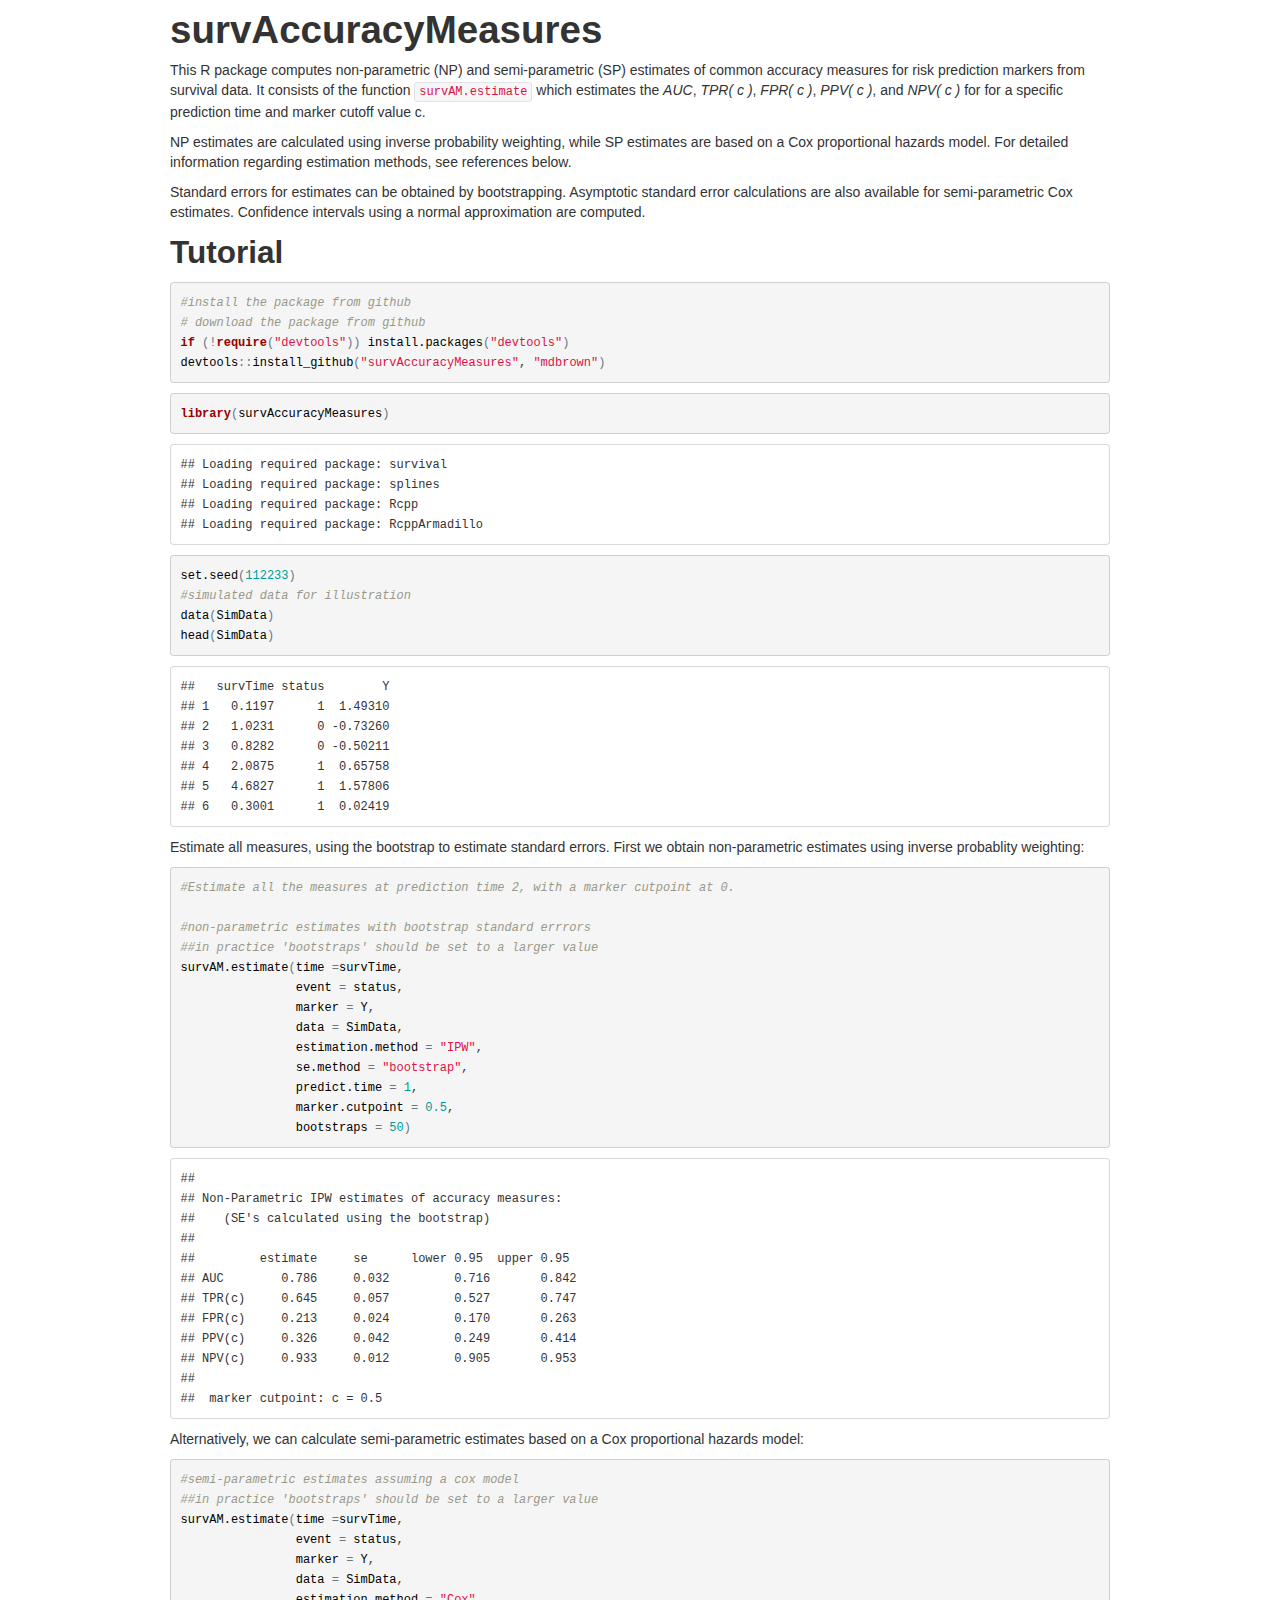
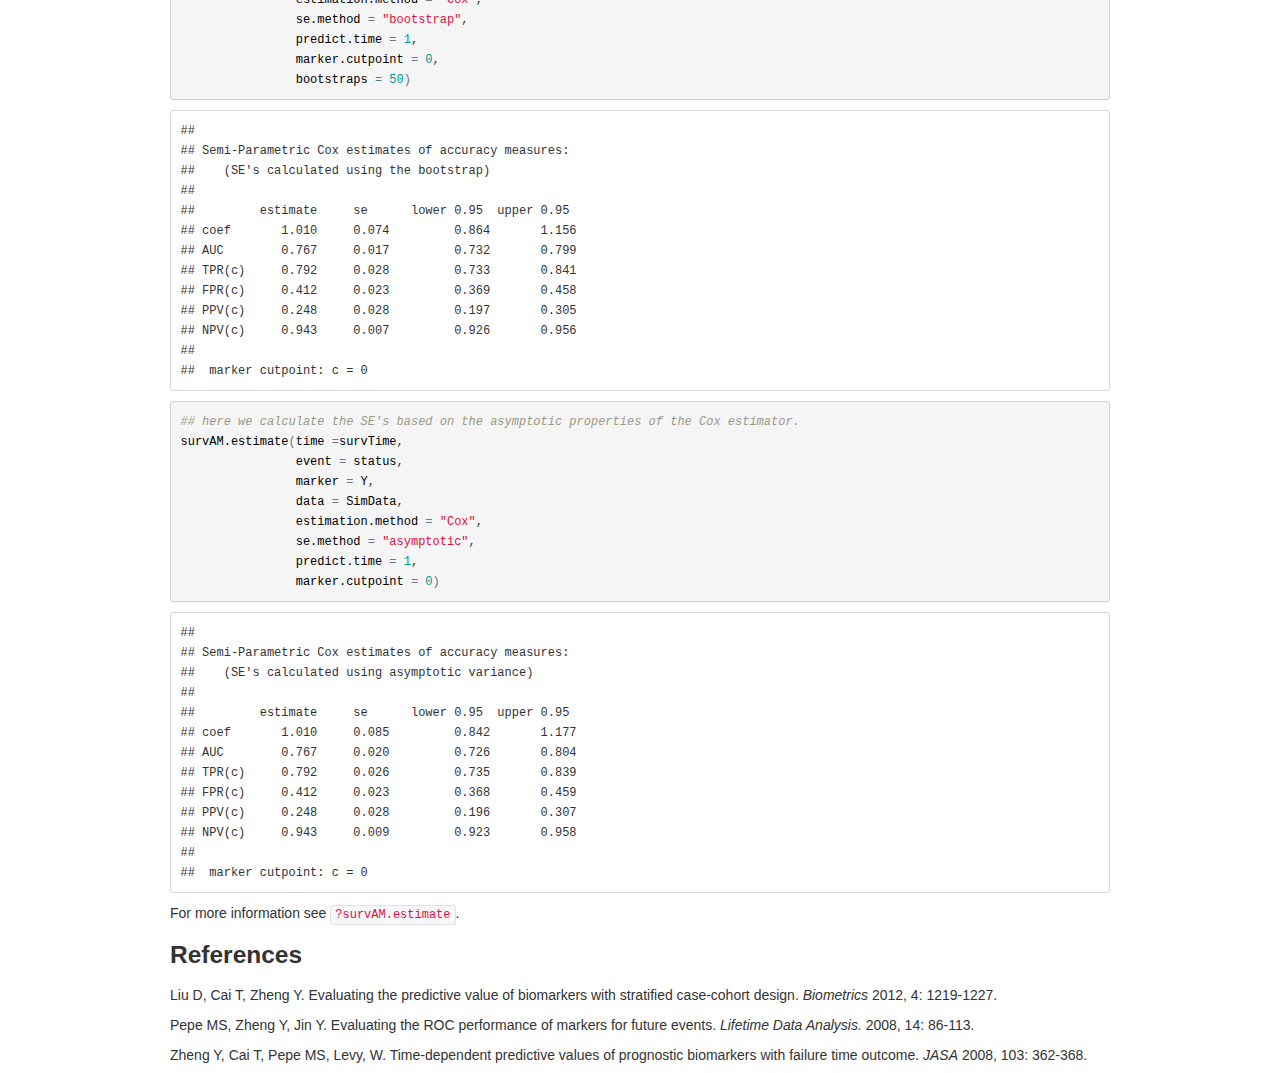
==== commit 97dc2164: "rerun readme.rmd" ====
--- a/README.html
+++ b/README.html
@@ -15,7 +15,7 @@
 
 <script src="data:application/x-javascript,%2F%2A%21%20jQuery%20v1%2E11%2E0%20%7C%20%28c%29%202005%2C%202014%20jQuery%20Foundation%2C%20Inc%2E%20%7C%20jquery%2Eorg%2Flicense%20%2A%2F%0A%21function%28a%2Cb%29%7B%22object%22%3D%3Dtypeof%20module%26%26%22object%22%3D%3Dtypeof%20module%2Eexports%3Fmodule%2Eexports%3Da%2Edocument%3Fb%28a%2C%210%29%3Afunction%28a%29%7Bif%28%21a%2Edocument%29throw%20new%20Error%28%22jQuery%20requires%20a%20window%20with%20a%20document%22%29%3Breturn%20b%28a%29%7D%3Ab%28a%29%7D%28%22undefined%22%21%3Dtypeof%20window%3Fwindow%3Athis%2Cfunction%28a%2Cb%29%7Bvar%20c%3D%5B%5D%2Cd%3Dc%2Eslice%2Ce%3Dc%2Econcat%2Cf%3Dc%2Epush%2Cg%3Dc%2EindexOf%2Ch%3D%7B%7D%2Ci%3Dh%2EtoString%2Cj%3Dh%2EhasOwnProperty%2Ck%3D%22%22%2Etrim%2Cl%3D%7B%7D%2Cm%3D%221%2E11%2E0%22%2Cn%3Dfunction%28a%2Cb%29%7Breturn%20new%20n%2Efn%2Einit%28a%2Cb%29%7D%2Co%3D%2F%5E%5B%5Cs%5CuFEFF%5CxA0%5D%2B%7C%5B%5Cs%5CuFEFF%5CxA0%5D%2B%24%2Fg%2Cp%3D%2F%5E%2Dms%2D%2F%2Cq%3D%2F%2D%28%5B%5Cda%2Dz%5D%29%2Fgi%2Cr%3Dfunction%28a%2Cb%29%7Breturn%20b%2EtoUpperCase%28%29%7D%3Bn%2Efn%3Dn%2Eprototype%3D%7Bjquery%3Am%2Cconstructor%3An%2Cselector%3A%22%22%2Clength%3A0%2CtoArray%3Afunction%28%29%7Breturn%20d%2Ecall%28this%29%7D%2Cget%3Afunction%28a%29%7Breturn%20null%21%3Da%3F0%3Ea%3Fthis%5Ba%2Bthis%2Elength%5D%3Athis%5Ba%5D%3Ad%2Ecall%28this%29%7D%2CpushStack%3Afunction%28a%29%7Bvar%20b%3Dn%2Emerge%28this%2Econstructor%28%29%2Ca%29%3Breturn%20b%2EprevObject%3Dthis%2Cb%2Econtext%3Dthis%2Econtext%2Cb%7D%2Ceach%3Afunction%28a%2Cb%29%7Breturn%20n%2Eeach%28this%2Ca%2Cb%29%7D%2Cmap%3Afunction%28a%29%7Breturn%20this%2EpushStack%28n%2Emap%28this%2Cfunction%28b%2Cc%29%7Breturn%20a%2Ecall%28b%2Cc%2Cb%29%7D%29%29%7D%2Cslice%3Afunction%28%29%7Breturn%20this%2EpushStack%28d%2Eapply%28this%2Carguments%29%29%7D%2Cfirst%3Afunction%28%29%7Breturn%20this%2Eeq%280%29%7D%2Clast%3Afunction%28%29%7Breturn%20this%2Eeq%28%2D1%29%7D%2Ceq%3Afunction%28a%29%7Bvar%20b%3Dthis%2Elength%2Cc%3D%2Ba%2B%280%3Ea%3Fb%3A0%29%3Breturn%20this%2EpushStack%28c%3E%3D0%26%26b%3Ec%3F%5Bthis%5Bc%5D%5D%3A%5B%5D%29%7D%2Cend%3Afunction%28%29%7Breturn%20this%2EprevObject%7C%7Cthis%2Econstructor%28null%29%7D%2Cpush%3Af%2Csort%3Ac%2Esort%2Csplice%3Ac%2Esplice%7D%2Cn%2Eextend%3Dn%2Efn%2Eextend%3Dfunction%28%29%7Bvar%20a%2Cb%2Cc%2Cd%2Ce%2Cf%2Cg%3Darguments%5B0%5D%7C%7C%7B%7D%2Ch%3D1%2Ci%3Darguments%2Elength%2Cj%3D%211%3Bfor%28%22boolean%22%3D%3Dtypeof%20g%26%26%28j%3Dg%2Cg%3Darguments%5Bh%5D%7C%7C%7B%7D%2Ch%2B%2B%29%2C%22object%22%3D%3Dtypeof%20g%7C%7Cn%2EisFunction%28g%29%7C%7C%28g%3D%7B%7D%29%2Ch%3D%3D%3Di%26%26%28g%3Dthis%2Ch%2D%2D%29%3Bi%3Eh%3Bh%2B%2B%29if%28null%21%3D%28e%3Darguments%5Bh%5D%29%29for%28d%20in%20e%29a%3Dg%5Bd%5D%2Cc%3De%5Bd%5D%2Cg%21%3D%3Dc%26%26%28j%26%26c%26%26%28n%2EisPlainObject%28c%29%7C%7C%28b%3Dn%2EisArray%28c%29%29%29%3F%28b%3F%28b%3D%211%2Cf%3Da%26%26n%2EisArray%28a%29%3Fa%3A%5B%5D%29%3Af%3Da%26%26n%2EisPlainObject%28a%29%3Fa%3A%7B%7D%2Cg%5Bd%5D%3Dn%2Eextend%28j%2Cf%2Cc%29%29%3Avoid%200%21%3D%3Dc%26%26%28g%5Bd%5D%3Dc%29%29%3Breturn%20g%7D%2Cn%2Eextend%28%7Bexpando%3A%22jQuery%22%2B%28m%2BMath%2Erandom%28%29%29%2Ereplace%28%2F%5CD%2Fg%2C%22%22%29%2CisReady%3A%210%2Cerror%3Afunction%28a%29%7Bthrow%20new%20Error%28a%29%7D%2Cnoop%3Afunction%28%29%7B%7D%2CisFunction%3Afunction%28a%29%7Breturn%22function%22%3D%3D%3Dn%2Etype%28a%29%7D%2CisArray%3AArray%2EisArray%7C%7Cfunction%28a%29%7Breturn%22array%22%3D%3D%3Dn%2Etype%28a%29%7D%2CisWindow%3Afunction%28a%29%7Breturn%20null%21%3Da%26%26a%3D%3Da%2Ewindow%7D%2CisNumeric%3Afunction%28a%29%7Breturn%20a%2DparseFloat%28a%29%3E%3D0%7D%2CisEmptyObject%3Afunction%28a%29%7Bvar%20b%3Bfor%28b%20in%20a%29return%211%3Breturn%210%7D%2CisPlainObject%3Afunction%28a%29%7Bvar%20b%3Bif%28%21a%7C%7C%22object%22%21%3D%3Dn%2Etype%28a%29%7C%7Ca%2EnodeType%7C%7Cn%2EisWindow%28a%29%29return%211%3Btry%7Bif%28a%2Econstructor%26%26%21j%2Ecall%28a%2C%22constructor%22%29%26%26%21j%2Ecall%28a%2Econstructor%2Eprototype%2C%22isPrototypeOf%22%29%29return%211%7Dcatch%28c%29%7Breturn%211%7Dif%28l%2EownLast%29for%28b%20in%20a%29return%20j%2Ecall%28a%2Cb%29%3Bfor%28b%20in%20a%29%3Breturn%20void%200%3D%3D%3Db%7C%7Cj%2Ecall%28a%2Cb%29%7D%2Ctype%3Afunction%28a%29%7Breturn%20null%3D%3Da%3Fa%2B%22%22%3A%22object%22%3D%3Dtypeof%20a%7C%7C%22function%22%3D%3Dtypeof%20a%3Fh%5Bi%2Ecall%28a%29%5D%7C%7C%22object%22%3Atypeof%20a%7D%2CglobalEval%3Afunction%28b%29%7Bb%26%26n%2Etrim%28b%29%26%26%28a%2EexecScript%7C%7Cfunction%28b%29%7Ba%2Eeval%2Ecall%28a%2Cb%29%7D%29%28b%29%7D%2CcamelCase%3Afunction%28a%29%7Breturn%20a%2Ereplace%28p%2C%22ms%2D%22%29%2Ereplace%28q%2Cr%29%7D%2CnodeName%3Afunction%28a%2Cb%29%7Breturn%20a%2EnodeName%26%26a%2EnodeName%2EtoLowerCase%28%29%3D%3D%3Db%2EtoLowerCase%28%29%7D%2Ceach%3Afunction%28a%2Cb%2Cc%29%7Bvar%20d%2Ce%3D0%2Cf%3Da%2Elength%2Cg%3Ds%28a%29%3Bif%28c%29%7Bif%28g%29%7Bfor%28%3Bf%3Ee%3Be%2B%2B%29if%28d%3Db%2Eapply%28a%5Be%5D%2Cc%29%2Cd%3D%3D%3D%211%29break%7Delse%20for%28e%20in%20a%29if%28d%3Db%2Eapply%28a%5Be%5D%2Cc%29%2Cd%3D%3D%3D%211%29break%7Delse%20if%28g%29%7Bfor%28%3Bf%3Ee%3Be%2B%2B%29if%28d%3Db%2Ecall%28a%5Be%5D%2Ce%2Ca%5Be%5D%29%2Cd%3D%3D%3D%211%29break%7Delse%20for%28e%20in%20a%29if%28d%3Db%2Ecall%28a%5Be%5D%2Ce%2Ca%5Be%5D%29%2Cd%3D%3D%3D%211%29break%3Breturn%20a%7D%2Ctrim%3Ak%26%26%21k%2Ecall%28%22%5Cufeff%5Cxa0%22%29%3Ffunction%28a%29%7Breturn%20null%3D%3Da%3F%22%22%3Ak%2Ecall%28a%29%7D%3Afunction%28a%29%7Breturn%20null%3D%3Da%3F%22%22%3A%28a%2B%22%22%29%2Ereplace%28o%2C%22%22%29%7D%2CmakeArray%3Afunction%28a%2Cb%29%7Bvar%20c%3Db%7C%7C%5B%5D%3Breturn%20null%21%3Da%26%26%28s%28Object%28a%29%29%3Fn%2Emerge%28c%2C%22string%22%3D%3Dtypeof%20a%3F%5Ba%5D%3Aa%29%3Af%2Ecall%28c%2Ca%29%29%2Cc%7D%2CinArray%3Afunction%28a%2Cb%2Cc%29%7Bvar%20d%3Bif%28b%29%7Bif%28g%29return%20g%2Ecall%28b%2Ca%2Cc%29%3Bfor%28d%3Db%2Elength%2Cc%3Dc%3F0%3Ec%3FMath%2Emax%280%2Cd%2Bc%29%3Ac%3A0%3Bd%3Ec%3Bc%2B%2B%29if%28c%20in%20b%26%26b%5Bc%5D%3D%3D%3Da%29return%20c%7Dreturn%2D1%7D%2Cmerge%3Afunction%28a%2Cb%29%7Bvar%20c%3D%2Bb%2Elength%2Cd%3D0%2Ce%3Da%2Elength%3Bwhile%28c%3Ed%29a%5Be%2B%2B%5D%3Db%5Bd%2B%2B%5D%3Bif%28c%21%3D%3Dc%29while%28void%200%21%3D%3Db%5Bd%5D%29a%5Be%2B%2B%5D%3Db%5Bd%2B%2B%5D%3Breturn%20a%2Elength%3De%2Ca%7D%2Cgrep%3Afunction%28a%2Cb%2Cc%29%7Bfor%28var%20d%2Ce%3D%5B%5D%2Cf%3D0%2Cg%3Da%2Elength%2Ch%3D%21c%3Bg%3Ef%3Bf%2B%2B%29d%3D%21b%28a%5Bf%5D%2Cf%29%2Cd%21%3D%3Dh%26%26e%2Epush%28a%5Bf%5D%29%3Breturn%20e%7D%2Cmap%3Afunction%28a%2Cb%2Cc%29%7Bvar%20d%2Cf%3D0%2Cg%3Da%2Elength%2Ch%3Ds%28a%29%2Ci%3D%5B%5D%3Bif%28h%29for%28%3Bg%3Ef%3Bf%2B%2B%29d%3Db%28a%5Bf%5D%2Cf%2Cc%29%2Cnull%21%3Dd%26%26i%2Epush%28d%29%3Belse%20for%28f%20in%20a%29d%3Db%28a%5Bf%5D%2Cf%2Cc%29%2Cnull%21%3Dd%26%26i%2Epush%28d%29%3Breturn%20e%2Eapply%28%5B%5D%2Ci%29%7D%2Cguid%3A1%2Cproxy%3Afunction%28a%2Cb%29%7Bvar%20c%2Ce%2Cf%3Breturn%22string%22%3D%3Dtypeof%20b%26%26%28f%3Da%5Bb%5D%2Cb%3Da%2Ca%3Df%29%2Cn%2EisFunction%28a%29%3F%28c%3Dd%2Ecall%28arguments%2C2%29%2Ce%3Dfunction%28%29%7Breturn%20a%2Eapply%28b%7C%7Cthis%2Cc%2Econcat%28d%2Ecall%28arguments%29%29%29%7D%2Ce%2Eguid%3Da%2Eguid%3Da%2Eguid%7C%7Cn%2Eguid%2B%2B%2Ce%29%3Avoid%200%7D%2Cnow%3Afunction%28%29%7Breturn%2Bnew%20Date%7D%2Csupport%3Al%7D%29%2Cn%2Eeach%28%22Boolean%20Number%20String%20Function%20Array%20Date%20RegExp%20Object%20Error%22%2Esplit%28%22%20%22%29%2Cfunction%28a%2Cb%29%7Bh%5B%22%5Bobject%20%22%2Bb%2B%22%5D%22%5D%3Db%2EtoLowerCase%28%29%7D%29%3Bfunction%20s%28a%29%7Bvar%20b%3Da%2Elength%2Cc%3Dn%2Etype%28a%29%3Breturn%22function%22%3D%3D%3Dc%7C%7Cn%2EisWindow%28a%29%3F%211%3A1%3D%3D%3Da%2EnodeType%26%26b%3F%210%3A%22array%22%3D%3D%3Dc%7C%7C0%3D%3D%3Db%7C%7C%22number%22%3D%3Dtypeof%20b%26%26b%3E0%26%26b%2D1%20in%20a%7Dvar%20t%3Dfunction%28a%29%7Bvar%20b%2Cc%2Cd%2Ce%2Cf%2Cg%2Ch%2Ci%2Cj%2Ck%2Cl%2Cm%2Cn%2Co%2Cp%2Cq%2Cr%2Cs%3D%22sizzle%22%2B%2Dnew%20Date%2Ct%3Da%2Edocument%2Cu%3D0%2Cv%3D0%2Cw%3Deb%28%29%2Cx%3Deb%28%29%2Cy%3Deb%28%29%2Cz%3Dfunction%28a%2Cb%29%7Breturn%20a%3D%3D%3Db%26%26%28j%3D%210%29%2C0%7D%2CA%3D%22undefined%22%2CB%3D1%3C%3C31%2CC%3D%7B%7D%2EhasOwnProperty%2CD%3D%5B%5D%2CE%3DD%2Epop%2CF%3DD%2Epush%2CG%3DD%2Epush%2CH%3DD%2Eslice%2CI%3DD%2EindexOf%7C%7Cfunction%28a%29%7Bfor%28var%20b%3D0%2Cc%3Dthis%2Elength%3Bc%3Eb%3Bb%2B%2B%29if%28this%5Bb%5D%3D%3D%3Da%29return%20b%3Breturn%2D1%7D%2CJ%3D%22checked%7Cselected%7Casync%7Cautofocus%7Cautoplay%7Ccontrols%7Cdefer%7Cdisabled%7Chidden%7Cismap%7Cloop%7Cmultiple%7Copen%7Creadonly%7Crequired%7Cscoped%22%2CK%3D%22%5B%5C%5Cx20%5C%5Ct%5C%5Cr%5C%5Cn%5C%5Cf%5D%22%2CL%3D%22%28%3F%3A%5C%5C%5C%5C%2E%7C%5B%5C%5Cw%2D%5D%7C%5B%5E%5C%5Cx00%2D%5C%5Cxa0%5D%29%2B%22%2CM%3DL%2Ereplace%28%22w%22%2C%22w%23%22%29%2CN%3D%22%5C%5C%5B%22%2BK%2B%22%2A%28%22%2BL%2B%22%29%22%2BK%2B%22%2A%28%3F%3A%28%5B%2A%5E%24%7C%21%7E%5D%3F%3D%29%22%2BK%2B%22%2A%28%3F%3A%28%5B%27%5C%22%5D%29%28%28%3F%3A%5C%5C%5C%5C%2E%7C%5B%5E%5C%5C%5C%5C%5D%29%2A%3F%29%5C%5C3%7C%28%22%2BM%2B%22%29%7C%29%7C%29%22%2BK%2B%22%2A%5C%5C%5D%22%2CO%3D%22%3A%28%22%2BL%2B%22%29%28%3F%3A%5C%5C%28%28%28%5B%27%5C%22%5D%29%28%28%3F%3A%5C%5C%5C%5C%2E%7C%5B%5E%5C%5C%5C%5C%5D%29%2A%3F%29%5C%5C3%7C%28%28%3F%3A%5C%5C%5C%5C%2E%7C%5B%5E%5C%5C%5C%5C%28%29%5B%5C%5C%5D%5D%7C%22%2BN%2Ereplace%283%2C8%29%2B%22%29%2A%29%7C%2E%2A%29%5C%5C%29%7C%29%22%2CP%3Dnew%20RegExp%28%22%5E%22%2BK%2B%22%2B%7C%28%28%3F%3A%5E%7C%5B%5E%5C%5C%5C%5C%5D%29%28%3F%3A%5C%5C%5C%5C%2E%29%2A%29%22%2BK%2B%22%2B%24%22%2C%22g%22%29%2CQ%3Dnew%20RegExp%28%22%5E%22%2BK%2B%22%2A%2C%22%2BK%2B%22%2A%22%29%2CR%3Dnew%20RegExp%28%22%5E%22%2BK%2B%22%2A%28%5B%3E%2B%7E%5D%7C%22%2BK%2B%22%29%22%2BK%2B%22%2A%22%29%2CS%3Dnew%20RegExp%28%22%3D%22%2BK%2B%22%2A%28%5B%5E%5C%5C%5D%27%5C%22%5D%2A%3F%29%22%2BK%2B%22%2A%5C%5C%5D%22%2C%22g%22%29%2CT%3Dnew%20RegExp%28O%29%2CU%3Dnew%20RegExp%28%22%5E%22%2BM%2B%22%24%22%29%2CV%3D%7BID%3Anew%20RegExp%28%22%5E%23%28%22%2BL%2B%22%29%22%29%2CCLASS%3Anew%20RegExp%28%22%5E%5C%5C%2E%28%22%2BL%2B%22%29%22%29%2CTAG%3Anew%20RegExp%28%22%5E%28%22%2BL%2Ereplace%28%22w%22%2C%22w%2A%22%29%2B%22%29%22%29%2CATTR%3Anew%20RegExp%28%22%5E%22%2BN%29%2CPSEUDO%3Anew%20RegExp%28%22%5E%22%2BO%29%2CCHILD%3Anew%20RegExp%28%22%5E%3A%28only%7Cfirst%7Clast%7Cnth%7Cnth%2Dlast%29%2D%28child%7Cof%2Dtype%29%28%3F%3A%5C%5C%28%22%2BK%2B%22%2A%28even%7Codd%7C%28%28%5B%2B%2D%5D%7C%29%28%5C%5Cd%2A%29n%7C%29%22%2BK%2B%22%2A%28%3F%3A%28%5B%2B%2D%5D%7C%29%22%2BK%2B%22%2A%28%5C%5Cd%2B%29%7C%29%29%22%2BK%2B%22%2A%5C%5C%29%7C%29%22%2C%22i%22%29%2Cbool%3Anew%20RegExp%28%22%5E%28%3F%3A%22%2BJ%2B%22%29%24%22%2C%22i%22%29%2CneedsContext%3Anew%20RegExp%28%22%5E%22%2BK%2B%22%2A%5B%3E%2B%7E%5D%7C%3A%28even%7Codd%7Ceq%7Cgt%7Clt%7Cnth%7Cfirst%7Clast%29%28%3F%3A%5C%5C%28%22%2BK%2B%22%2A%28%28%3F%3A%2D%5C%5Cd%29%3F%5C%5Cd%2A%29%22%2BK%2B%22%2A%5C%5C%29%7C%29%28%3F%3D%5B%5E%2D%5D%7C%24%29%22%2C%22i%22%29%7D%2CW%3D%2F%5E%28%3F%3Ainput%7Cselect%7Ctextarea%7Cbutton%29%24%2Fi%2CX%3D%2F%5Eh%5Cd%24%2Fi%2CY%3D%2F%5E%5B%5E%7B%5D%2B%5C%7B%5Cs%2A%5C%5Bnative%20%5Cw%2F%2CZ%3D%2F%5E%28%3F%3A%23%28%5B%5Cw%2D%5D%2B%29%7C%28%5Cw%2B%29%7C%5C%2E%28%5B%5Cw%2D%5D%2B%29%29%24%2F%2C%24%3D%2F%5B%2B%7E%5D%2F%2C%5F%3D%2F%27%7C%5C%5C%2Fg%2Cab%3Dnew%20RegExp%28%22%5C%5C%5C%5C%28%5B%5C%5Cda%2Df%5D%7B1%2C6%7D%22%2BK%2B%22%3F%7C%28%22%2BK%2B%22%29%7C%2E%29%22%2C%22ig%22%29%2Cbb%3Dfunction%28a%2Cb%2Cc%29%7Bvar%20d%3D%220x%22%2Bb%2D65536%3Breturn%20d%21%3D%3Dd%7C%7Cc%3Fb%3A0%3Ed%3FString%2EfromCharCode%28d%2B65536%29%3AString%2EfromCharCode%28d%3E%3E10%7C55296%2C1023%26d%7C56320%29%7D%3Btry%7BG%2Eapply%28D%3DH%2Ecall%28t%2EchildNodes%29%2Ct%2EchildNodes%29%2CD%5Bt%2EchildNodes%2Elength%5D%2EnodeType%7Dcatch%28cb%29%7BG%3D%7Bapply%3AD%2Elength%3Ffunction%28a%2Cb%29%7BF%2Eapply%28a%2CH%2Ecall%28b%29%29%7D%3Afunction%28a%2Cb%29%7Bvar%20c%3Da%2Elength%2Cd%3D0%3Bwhile%28a%5Bc%2B%2B%5D%3Db%5Bd%2B%2B%5D%29%3Ba%2Elength%3Dc%2D1%7D%7D%7Dfunction%20db%28a%2Cb%2Cd%2Ce%29%7Bvar%20f%2Cg%2Ch%2Ci%2Cj%2Cm%2Cp%2Cq%2Cu%2Cv%3Bif%28%28b%3Fb%2EownerDocument%7C%7Cb%3At%29%21%3D%3Dl%26%26k%28b%29%2Cb%3Db%7C%7Cl%2Cd%3Dd%7C%7C%5B%5D%2C%21a%7C%7C%22string%22%21%3Dtypeof%20a%29return%20d%3Bif%281%21%3D%3D%28i%3Db%2EnodeType%29%26%269%21%3D%3Di%29return%5B%5D%3Bif%28n%26%26%21e%29%7Bif%28f%3DZ%2Eexec%28a%29%29if%28h%3Df%5B1%5D%29%7Bif%289%3D%3D%3Di%29%7Bif%28g%3Db%2EgetElementById%28h%29%2C%21g%7C%7C%21g%2EparentNode%29return%20d%3Bif%28g%2Eid%3D%3D%3Dh%29return%20d%2Epush%28g%29%2Cd%7Delse%20if%28b%2EownerDocument%26%26%28g%3Db%2EownerDocument%2EgetElementById%28h%29%29%26%26r%28b%2Cg%29%26%26g%2Eid%3D%3D%3Dh%29return%20d%2Epush%28g%29%2Cd%7Delse%7Bif%28f%5B2%5D%29return%20G%2Eapply%28d%2Cb%2EgetElementsByTagName%28a%29%29%2Cd%3Bif%28%28h%3Df%5B3%5D%29%26%26c%2EgetElementsByClassName%26%26b%2EgetElementsByClassName%29return%20G%2Eapply%28d%2Cb%2EgetElementsByClassName%28h%29%29%2Cd%7Dif%28c%2Eqsa%26%26%28%21o%7C%7C%21o%2Etest%28a%29%29%29%7Bif%28q%3Dp%3Ds%2Cu%3Db%2Cv%3D9%3D%3D%3Di%26%26a%2C1%3D%3D%3Di%26%26%22object%22%21%3D%3Db%2EnodeName%2EtoLowerCase%28%29%29%7Bm%3Dob%28a%29%2C%28p%3Db%2EgetAttribute%28%22id%22%29%29%3Fq%3Dp%2Ereplace%28%5F%2C%22%5C%5C%24%26%22%29%3Ab%2EsetAttribute%28%22id%22%2Cq%29%2Cq%3D%22%5Bid%3D%27%22%2Bq%2B%22%27%5D%20%22%2Cj%3Dm%2Elength%3Bwhile%28j%2D%2D%29m%5Bj%5D%3Dq%2Bpb%28m%5Bj%5D%29%3Bu%3D%24%2Etest%28a%29%26%26mb%28b%2EparentNode%29%7C%7Cb%2Cv%3Dm%2Ejoin%28%22%2C%22%29%7Dif%28v%29try%7Breturn%20G%2Eapply%28d%2Cu%2EquerySelectorAll%28v%29%29%2Cd%7Dcatch%28w%29%7B%7Dfinally%7Bp%7C%7Cb%2EremoveAttribute%28%22id%22%29%7D%7D%7Dreturn%20xb%28a%2Ereplace%28P%2C%22%241%22%29%2Cb%2Cd%2Ce%29%7Dfunction%20eb%28%29%7Bvar%20a%3D%5B%5D%3Bfunction%20b%28c%2Ce%29%7Breturn%20a%2Epush%28c%2B%22%20%22%29%3Ed%2EcacheLength%26%26delete%20b%5Ba%2Eshift%28%29%5D%2Cb%5Bc%2B%22%20%22%5D%3De%7Dreturn%20b%7Dfunction%20fb%28a%29%7Breturn%20a%5Bs%5D%3D%210%2Ca%7Dfunction%20gb%28a%29%7Bvar%20b%3Dl%2EcreateElement%28%22div%22%29%3Btry%7Breturn%21%21a%28b%29%7Dcatch%28c%29%7Breturn%211%7Dfinally%7Bb%2EparentNode%26%26b%2EparentNode%2EremoveChild%28b%29%2Cb%3Dnull%7D%7Dfunction%20hb%28a%2Cb%29%7Bvar%20c%3Da%2Esplit%28%22%7C%22%29%2Ce%3Da%2Elength%3Bwhile%28e%2D%2D%29d%2EattrHandle%5Bc%5Be%5D%5D%3Db%7Dfunction%20ib%28a%2Cb%29%7Bvar%20c%3Db%26%26a%2Cd%3Dc%26%261%3D%3D%3Da%2EnodeType%26%261%3D%3D%3Db%2EnodeType%26%26%28%7Eb%2EsourceIndex%7C%7CB%29%2D%28%7Ea%2EsourceIndex%7C%7CB%29%3Bif%28d%29return%20d%3Bif%28c%29while%28c%3Dc%2EnextSibling%29if%28c%3D%3D%3Db%29return%2D1%3Breturn%20a%3F1%3A%2D1%7Dfunction%20jb%28a%29%7Breturn%20function%28b%29%7Bvar%20c%3Db%2EnodeName%2EtoLowerCase%28%29%3Breturn%22input%22%3D%3D%3Dc%26%26b%2Etype%3D%3D%3Da%7D%7Dfunction%20kb%28a%29%7Breturn%20function%28b%29%7Bvar%20c%3Db%2EnodeName%2EtoLowerCase%28%29%3Breturn%28%22input%22%3D%3D%3Dc%7C%7C%22button%22%3D%3D%3Dc%29%26%26b%2Etype%3D%3D%3Da%7D%7Dfunction%20lb%28a%29%7Breturn%20fb%28function%28b%29%7Breturn%20b%3D%2Bb%2Cfb%28function%28c%2Cd%29%7Bvar%20e%2Cf%3Da%28%5B%5D%2Cc%2Elength%2Cb%29%2Cg%3Df%2Elength%3Bwhile%28g%2D%2D%29c%5Be%3Df%5Bg%5D%5D%26%26%28c%5Be%5D%3D%21%28d%5Be%5D%3Dc%5Be%5D%29%29%7D%29%7D%29%7Dfunction%20mb%28a%29%7Breturn%20a%26%26typeof%20a%2EgetElementsByTagName%21%3D%3DA%26%26a%7Dc%3Ddb%2Esupport%3D%7B%7D%2Cf%3Ddb%2EisXML%3Dfunction%28a%29%7Bvar%20b%3Da%26%26%28a%2EownerDocument%7C%7Ca%29%2EdocumentElement%3Breturn%20b%3F%22HTML%22%21%3D%3Db%2EnodeName%3A%211%7D%2Ck%3Ddb%2EsetDocument%3Dfunction%28a%29%7Bvar%20b%2Ce%3Da%3Fa%2EownerDocument%7C%7Ca%3At%2Cg%3De%2EdefaultView%3Breturn%20e%21%3D%3Dl%26%269%3D%3D%3De%2EnodeType%26%26e%2EdocumentElement%3F%28l%3De%2Cm%3De%2EdocumentElement%2Cn%3D%21f%28e%29%2Cg%26%26g%21%3D%3Dg%2Etop%26%26%28g%2EaddEventListener%3Fg%2EaddEventListener%28%22unload%22%2Cfunction%28%29%7Bk%28%29%7D%2C%211%29%3Ag%2EattachEvent%26%26g%2EattachEvent%28%22onunload%22%2Cfunction%28%29%7Bk%28%29%7D%29%29%2Cc%2Eattributes%3Dgb%28function%28a%29%7Breturn%20a%2EclassName%3D%22i%22%2C%21a%2EgetAttribute%28%22className%22%29%7D%29%2Cc%2EgetElementsByTagName%3Dgb%28function%28a%29%7Breturn%20a%2EappendChild%28e%2EcreateComment%28%22%22%29%29%2C%21a%2EgetElementsByTagName%28%22%2A%22%29%2Elength%7D%29%2Cc%2EgetElementsByClassName%3DY%2Etest%28e%2EgetElementsByClassName%29%26%26gb%28function%28a%29%7Breturn%20a%2EinnerHTML%3D%22%3Cdiv%20class%3D%27a%27%3E%3C%2Fdiv%3E%3Cdiv%20class%3D%27a%20i%27%3E%3C%2Fdiv%3E%22%2Ca%2EfirstChild%2EclassName%3D%22i%22%2C2%3D%3D%3Da%2EgetElementsByClassName%28%22i%22%29%2Elength%7D%29%2Cc%2EgetById%3Dgb%28function%28a%29%7Breturn%20m%2EappendChild%28a%29%2Eid%3Ds%2C%21e%2EgetElementsByName%7C%7C%21e%2EgetElementsByName%28s%29%2Elength%7D%29%2Cc%2EgetById%3F%28d%2Efind%2EID%3Dfunction%28a%2Cb%29%7Bif%28typeof%20b%2EgetElementById%21%3D%3DA%26%26n%29%7Bvar%20c%3Db%2EgetElementById%28a%29%3Breturn%20c%26%26c%2EparentNode%3F%5Bc%5D%3A%5B%5D%7D%7D%2Cd%2Efilter%2EID%3Dfunction%28a%29%7Bvar%20b%3Da%2Ereplace%28ab%2Cbb%29%3Breturn%20function%28a%29%7Breturn%20a%2EgetAttribute%28%22id%22%29%3D%3D%3Db%7D%7D%29%3A%28delete%20d%2Efind%2EID%2Cd%2Efilter%2EID%3Dfunction%28a%29%7Bvar%20b%3Da%2Ereplace%28ab%2Cbb%29%3Breturn%20function%28a%29%7Bvar%20c%3Dtypeof%20a%2EgetAttributeNode%21%3D%3DA%26%26a%2EgetAttributeNode%28%22id%22%29%3Breturn%20c%26%26c%2Evalue%3D%3D%3Db%7D%7D%29%2Cd%2Efind%2ETAG%3Dc%2EgetElementsByTagName%3Ffunction%28a%2Cb%29%7Breturn%20typeof%20b%2EgetElementsByTagName%21%3D%3DA%3Fb%2EgetElementsByTagName%28a%29%3Avoid%200%7D%3Afunction%28a%2Cb%29%7Bvar%20c%2Cd%3D%5B%5D%2Ce%3D0%2Cf%3Db%2EgetElementsByTagName%28a%29%3Bif%28%22%2A%22%3D%3D%3Da%29%7Bwhile%28c%3Df%5Be%2B%2B%5D%291%3D%3D%3Dc%2EnodeType%26%26d%2Epush%28c%29%3Breturn%20d%7Dreturn%20f%7D%2Cd%2Efind%2ECLASS%3Dc%2EgetElementsByClassName%26%26function%28a%2Cb%29%7Breturn%20typeof%20b%2EgetElementsByClassName%21%3D%3DA%26%26n%3Fb%2EgetElementsByClassName%28a%29%3Avoid%200%7D%2Cp%3D%5B%5D%2Co%3D%5B%5D%2C%28c%2Eqsa%3DY%2Etest%28e%2EquerySelectorAll%29%29%26%26%28gb%28function%28a%29%7Ba%2EinnerHTML%3D%22%3Cselect%20t%3D%27%27%3E%3Coption%20selected%3D%27%27%3E%3C%2Foption%3E%3C%2Fselect%3E%22%2Ca%2EquerySelectorAll%28%22%5Bt%5E%3D%27%27%5D%22%29%2Elength%26%26o%2Epush%28%22%5B%2A%5E%24%5D%3D%22%2BK%2B%22%2A%28%3F%3A%27%27%7C%5C%22%5C%22%29%22%29%2Ca%2EquerySelectorAll%28%22%5Bselected%5D%22%29%2Elength%7C%7Co%2Epush%28%22%5C%5C%5B%22%2BK%2B%22%2A%28%3F%3Avalue%7C%22%2BJ%2B%22%29%22%29%2Ca%2EquerySelectorAll%28%22%3Achecked%22%29%2Elength%7C%7Co%2Epush%28%22%3Achecked%22%29%7D%29%2Cgb%28function%28a%29%7Bvar%20b%3De%2EcreateElement%28%22input%22%29%3Bb%2EsetAttribute%28%22type%22%2C%22hidden%22%29%2Ca%2EappendChild%28b%29%2EsetAttribute%28%22name%22%2C%22D%22%29%2Ca%2EquerySelectorAll%28%22%5Bname%3Dd%5D%22%29%2Elength%26%26o%2Epush%28%22name%22%2BK%2B%22%2A%5B%2A%5E%24%7C%21%7E%5D%3F%3D%22%29%2Ca%2EquerySelectorAll%28%22%3Aenabled%22%29%2Elength%7C%7Co%2Epush%28%22%3Aenabled%22%2C%22%3Adisabled%22%29%2Ca%2EquerySelectorAll%28%22%2A%2C%3Ax%22%29%2Co%2Epush%28%22%2C%2E%2A%3A%22%29%7D%29%29%2C%28c%2EmatchesSelector%3DY%2Etest%28q%3Dm%2EwebkitMatchesSelector%7C%7Cm%2EmozMatchesSelector%7C%7Cm%2EoMatchesSelector%7C%7Cm%2EmsMatchesSelector%29%29%26%26gb%28function%28a%29%7Bc%2EdisconnectedMatch%3Dq%2Ecall%28a%2C%22div%22%29%2Cq%2Ecall%28a%2C%22%5Bs%21%3D%27%27%5D%3Ax%22%29%2Cp%2Epush%28%22%21%3D%22%2CO%29%7D%29%2Co%3Do%2Elength%26%26new%20RegExp%28o%2Ejoin%28%22%7C%22%29%29%2Cp%3Dp%2Elength%26%26new%20RegExp%28p%2Ejoin%28%22%7C%22%29%29%2Cb%3DY%2Etest%28m%2EcompareDocumentPosition%29%2Cr%3Db%7C%7CY%2Etest%28m%2Econtains%29%3Ffunction%28a%2Cb%29%7Bvar%20c%3D9%3D%3D%3Da%2EnodeType%3Fa%2EdocumentElement%3Aa%2Cd%3Db%26%26b%2EparentNode%3Breturn%20a%3D%3D%3Dd%7C%7C%21%28%21d%7C%7C1%21%3D%3Dd%2EnodeType%7C%7C%21%28c%2Econtains%3Fc%2Econtains%28d%29%3Aa%2EcompareDocumentPosition%26%2616%26a%2EcompareDocumentPosition%28d%29%29%29%7D%3Afunction%28a%2Cb%29%7Bif%28b%29while%28b%3Db%2EparentNode%29if%28b%3D%3D%3Da%29return%210%3Breturn%211%7D%2Cz%3Db%3Ffunction%28a%2Cb%29%7Bif%28a%3D%3D%3Db%29return%20j%3D%210%2C0%3Bvar%20d%3D%21a%2EcompareDocumentPosition%2D%21b%2EcompareDocumentPosition%3Breturn%20d%3Fd%3A%28d%3D%28a%2EownerDocument%7C%7Ca%29%3D%3D%3D%28b%2EownerDocument%7C%7Cb%29%3Fa%2EcompareDocumentPosition%28b%29%3A1%2C1%26d%7C%7C%21c%2EsortDetached%26%26b%2EcompareDocumentPosition%28a%29%3D%3D%3Dd%3Fa%3D%3D%3De%7C%7Ca%2EownerDocument%3D%3D%3Dt%26%26r%28t%2Ca%29%3F%2D1%3Ab%3D%3D%3De%7C%7Cb%2EownerDocument%3D%3D%3Dt%26%26r%28t%2Cb%29%3F1%3Ai%3FI%2Ecall%28i%2Ca%29%2DI%2Ecall%28i%2Cb%29%3A0%3A4%26d%3F%2D1%3A1%29%7D%3Afunction%28a%2Cb%29%7Bif%28a%3D%3D%3Db%29return%20j%3D%210%2C0%3Bvar%20c%2Cd%3D0%2Cf%3Da%2EparentNode%2Cg%3Db%2EparentNode%2Ch%3D%5Ba%5D%2Ck%3D%5Bb%5D%3Bif%28%21f%7C%7C%21g%29return%20a%3D%3D%3De%3F%2D1%3Ab%3D%3D%3De%3F1%3Af%3F%2D1%3Ag%3F1%3Ai%3FI%2Ecall%28i%2Ca%29%2DI%2Ecall%28i%2Cb%29%3A0%3Bif%28f%3D%3D%3Dg%29return%20ib%28a%2Cb%29%3Bc%3Da%3Bwhile%28c%3Dc%2EparentNode%29h%2Eunshift%28c%29%3Bc%3Db%3Bwhile%28c%3Dc%2EparentNode%29k%2Eunshift%28c%29%3Bwhile%28h%5Bd%5D%3D%3D%3Dk%5Bd%5D%29d%2B%2B%3Breturn%20d%3Fib%28h%5Bd%5D%2Ck%5Bd%5D%29%3Ah%5Bd%5D%3D%3D%3Dt%3F%2D1%3Ak%5Bd%5D%3D%3D%3Dt%3F1%3A0%7D%2Ce%29%3Al%7D%2Cdb%2Ematches%3Dfunction%28a%2Cb%29%7Breturn%20db%28a%2Cnull%2Cnull%2Cb%29%7D%2Cdb%2EmatchesSelector%3Dfunction%28a%2Cb%29%7Bif%28%28a%2EownerDocument%7C%7Ca%29%21%3D%3Dl%26%26k%28a%29%2Cb%3Db%2Ereplace%28S%2C%22%3D%27%241%27%5D%22%29%2C%21%28%21c%2EmatchesSelector%7C%7C%21n%7C%7Cp%26%26p%2Etest%28b%29%7C%7Co%26%26o%2Etest%28b%29%29%29try%7Bvar%20d%3Dq%2Ecall%28a%2Cb%29%3Bif%28d%7C%7Cc%2EdisconnectedMatch%7C%7Ca%2Edocument%26%2611%21%3D%3Da%2Edocument%2EnodeType%29return%20d%7Dcatch%28e%29%7B%7Dreturn%20db%28b%2Cl%2Cnull%2C%5Ba%5D%29%2Elength%3E0%7D%2Cdb%2Econtains%3Dfunction%28a%2Cb%29%7Breturn%28a%2EownerDocument%7C%7Ca%29%21%3D%3Dl%26%26k%28a%29%2Cr%28a%2Cb%29%7D%2Cdb%2Eattr%3Dfunction%28a%2Cb%29%7B%28a%2EownerDocument%7C%7Ca%29%21%3D%3Dl%26%26k%28a%29%3Bvar%20e%3Dd%2EattrHandle%5Bb%2EtoLowerCase%28%29%5D%2Cf%3De%26%26C%2Ecall%28d%2EattrHandle%2Cb%2EtoLowerCase%28%29%29%3Fe%28a%2Cb%2C%21n%29%3Avoid%200%3Breturn%20void%200%21%3D%3Df%3Ff%3Ac%2Eattributes%7C%7C%21n%3Fa%2EgetAttribute%28b%29%3A%28f%3Da%2EgetAttributeNode%28b%29%29%26%26f%2Especified%3Ff%2Evalue%3Anull%7D%2Cdb%2Eerror%3Dfunction%28a%29%7Bthrow%20new%20Error%28%22Syntax%20error%2C%20unrecognized%20expression%3A%20%22%2Ba%29%7D%2Cdb%2EuniqueSort%3Dfunction%28a%29%7Bvar%20b%2Cd%3D%5B%5D%2Ce%3D0%2Cf%3D0%3Bif%28j%3D%21c%2EdetectDuplicates%2Ci%3D%21c%2EsortStable%26%26a%2Eslice%280%29%2Ca%2Esort%28z%29%2Cj%29%7Bwhile%28b%3Da%5Bf%2B%2B%5D%29b%3D%3D%3Da%5Bf%5D%26%26%28e%3Dd%2Epush%28f%29%29%3Bwhile%28e%2D%2D%29a%2Esplice%28d%5Be%5D%2C1%29%7Dreturn%20i%3Dnull%2Ca%7D%2Ce%3Ddb%2EgetText%3Dfunction%28a%29%7Bvar%20b%2Cc%3D%22%22%2Cd%3D0%2Cf%3Da%2EnodeType%3Bif%28f%29%7Bif%281%3D%3D%3Df%7C%7C9%3D%3D%3Df%7C%7C11%3D%3D%3Df%29%7Bif%28%22string%22%3D%3Dtypeof%20a%2EtextContent%29return%20a%2EtextContent%3Bfor%28a%3Da%2EfirstChild%3Ba%3Ba%3Da%2EnextSibling%29c%2B%3De%28a%29%7Delse%20if%283%3D%3D%3Df%7C%7C4%3D%3D%3Df%29return%20a%2EnodeValue%7Delse%20while%28b%3Da%5Bd%2B%2B%5D%29c%2B%3De%28b%29%3Breturn%20c%7D%2Cd%3Ddb%2Eselectors%3D%7BcacheLength%3A50%2CcreatePseudo%3Afb%2Cmatch%3AV%2CattrHandle%3A%7B%7D%2Cfind%3A%7B%7D%2Crelative%3A%7B%22%3E%22%3A%7Bdir%3A%22parentNode%22%2Cfirst%3A%210%7D%2C%22%20%22%3A%7Bdir%3A%22parentNode%22%7D%2C%22%2B%22%3A%7Bdir%3A%22previousSibling%22%2Cfirst%3A%210%7D%2C%22%7E%22%3A%7Bdir%3A%22previousSibling%22%7D%7D%2CpreFilter%3A%7BATTR%3Afunction%28a%29%7Breturn%20a%5B1%5D%3Da%5B1%5D%2Ereplace%28ab%2Cbb%29%2Ca%5B3%5D%3D%28a%5B4%5D%7C%7Ca%5B5%5D%7C%7C%22%22%29%2Ereplace%28ab%2Cbb%29%2C%22%7E%3D%22%3D%3D%3Da%5B2%5D%26%26%28a%5B3%5D%3D%22%20%22%2Ba%5B3%5D%2B%22%20%22%29%2Ca%2Eslice%280%2C4%29%7D%2CCHILD%3Afunction%28a%29%7Breturn%20a%5B1%5D%3Da%5B1%5D%2EtoLowerCase%28%29%2C%22nth%22%3D%3D%3Da%5B1%5D%2Eslice%280%2C3%29%3F%28a%5B3%5D%7C%7Cdb%2Eerror%28a%5B0%5D%29%2Ca%5B4%5D%3D%2B%28a%5B4%5D%3Fa%5B5%5D%2B%28a%5B6%5D%7C%7C1%29%3A2%2A%28%22even%22%3D%3D%3Da%5B3%5D%7C%7C%22odd%22%3D%3D%3Da%5B3%5D%29%29%2Ca%5B5%5D%3D%2B%28a%5B7%5D%2Ba%5B8%5D%7C%7C%22odd%22%3D%3D%3Da%5B3%5D%29%29%3Aa%5B3%5D%26%26db%2Eerror%28a%5B0%5D%29%2Ca%7D%2CPSEUDO%3Afunction%28a%29%7Bvar%20b%2Cc%3D%21a%5B5%5D%26%26a%5B2%5D%3Breturn%20V%2ECHILD%2Etest%28a%5B0%5D%29%3Fnull%3A%28a%5B3%5D%26%26void%200%21%3D%3Da%5B4%5D%3Fa%5B2%5D%3Da%5B4%5D%3Ac%26%26T%2Etest%28c%29%26%26%28b%3Dob%28c%2C%210%29%29%26%26%28b%3Dc%2EindexOf%28%22%29%22%2Cc%2Elength%2Db%29%2Dc%2Elength%29%26%26%28a%5B0%5D%3Da%5B0%5D%2Eslice%280%2Cb%29%2Ca%5B2%5D%3Dc%2Eslice%280%2Cb%29%29%2Ca%2Eslice%280%2C3%29%29%7D%7D%2Cfilter%3A%7BTAG%3Afunction%28a%29%7Bvar%20b%3Da%2Ereplace%28ab%2Cbb%29%2EtoLowerCase%28%29%3Breturn%22%2A%22%3D%3D%3Da%3Ffunction%28%29%7Breturn%210%7D%3Afunction%28a%29%7Breturn%20a%2EnodeName%26%26a%2EnodeName%2EtoLowerCase%28%29%3D%3D%3Db%7D%7D%2CCLASS%3Afunction%28a%29%7Bvar%20b%3Dw%5Ba%2B%22%20%22%5D%3Breturn%20b%7C%7C%28b%3Dnew%20RegExp%28%22%28%5E%7C%22%2BK%2B%22%29%22%2Ba%2B%22%28%22%2BK%2B%22%7C%24%29%22%29%29%26%26w%28a%2Cfunction%28a%29%7Breturn%20b%2Etest%28%22string%22%3D%3Dtypeof%20a%2EclassName%26%26a%2EclassName%7C%7Ctypeof%20a%2EgetAttribute%21%3D%3DA%26%26a%2EgetAttribute%28%22class%22%29%7C%7C%22%22%29%7D%29%7D%2CATTR%3Afunction%28a%2Cb%2Cc%29%7Breturn%20function%28d%29%7Bvar%20e%3Ddb%2Eattr%28d%2Ca%29%3Breturn%20null%3D%3De%3F%22%21%3D%22%3D%3D%3Db%3Ab%3F%28e%2B%3D%22%22%2C%22%3D%22%3D%3D%3Db%3Fe%3D%3D%3Dc%3A%22%21%3D%22%3D%3D%3Db%3Fe%21%3D%3Dc%3A%22%5E%3D%22%3D%3D%3Db%3Fc%26%260%3D%3D%3De%2EindexOf%28c%29%3A%22%2A%3D%22%3D%3D%3Db%3Fc%26%26e%2EindexOf%28c%29%3E%2D1%3A%22%24%3D%22%3D%3D%3Db%3Fc%26%26e%2Eslice%28%2Dc%2Elength%29%3D%3D%3Dc%3A%22%7E%3D%22%3D%3D%3Db%3F%28%22%20%22%2Be%2B%22%20%22%29%2EindexOf%28c%29%3E%2D1%3A%22%7C%3D%22%3D%3D%3Db%3Fe%3D%3D%3Dc%7C%7Ce%2Eslice%280%2Cc%2Elength%2B1%29%3D%3D%3Dc%2B%22%2D%22%3A%211%29%3A%210%7D%7D%2CCHILD%3Afunction%28a%2Cb%2Cc%2Cd%2Ce%29%7Bvar%20f%3D%22nth%22%21%3D%3Da%2Eslice%280%2C3%29%2Cg%3D%22last%22%21%3D%3Da%2Eslice%28%2D4%29%2Ch%3D%22of%2Dtype%22%3D%3D%3Db%3Breturn%201%3D%3D%3Dd%26%260%3D%3D%3De%3Ffunction%28a%29%7Breturn%21%21a%2EparentNode%7D%3Afunction%28b%2Cc%2Ci%29%7Bvar%20j%2Ck%2Cl%2Cm%2Cn%2Co%2Cp%3Df%21%3D%3Dg%3F%22nextSibling%22%3A%22previousSibling%22%2Cq%3Db%2EparentNode%2Cr%3Dh%26%26b%2EnodeName%2EtoLowerCase%28%29%2Ct%3D%21i%26%26%21h%3Bif%28q%29%7Bif%28f%29%7Bwhile%28p%29%7Bl%3Db%3Bwhile%28l%3Dl%5Bp%5D%29if%28h%3Fl%2EnodeName%2EtoLowerCase%28%29%3D%3D%3Dr%3A1%3D%3D%3Dl%2EnodeType%29return%211%3Bo%3Dp%3D%22only%22%3D%3D%3Da%26%26%21o%26%26%22nextSibling%22%7Dreturn%210%7Dif%28o%3D%5Bg%3Fq%2EfirstChild%3Aq%2ElastChild%5D%2Cg%26%26t%29%7Bk%3Dq%5Bs%5D%7C%7C%28q%5Bs%5D%3D%7B%7D%29%2Cj%3Dk%5Ba%5D%7C%7C%5B%5D%2Cn%3Dj%5B0%5D%3D%3D%3Du%26%26j%5B1%5D%2Cm%3Dj%5B0%5D%3D%3D%3Du%26%26j%5B2%5D%2Cl%3Dn%26%26q%2EchildNodes%5Bn%5D%3Bwhile%28l%3D%2B%2Bn%26%26l%26%26l%5Bp%5D%7C%7C%28m%3Dn%3D0%29%7C%7Co%2Epop%28%29%29if%281%3D%3D%3Dl%2EnodeType%26%26%2B%2Bm%26%26l%3D%3D%3Db%29%7Bk%5Ba%5D%3D%5Bu%2Cn%2Cm%5D%3Bbreak%7D%7Delse%20if%28t%26%26%28j%3D%28b%5Bs%5D%7C%7C%28b%5Bs%5D%3D%7B%7D%29%29%5Ba%5D%29%26%26j%5B0%5D%3D%3D%3Du%29m%3Dj%5B1%5D%3Belse%20while%28l%3D%2B%2Bn%26%26l%26%26l%5Bp%5D%7C%7C%28m%3Dn%3D0%29%7C%7Co%2Epop%28%29%29if%28%28h%3Fl%2EnodeName%2EtoLowerCase%28%29%3D%3D%3Dr%3A1%3D%3D%3Dl%2EnodeType%29%26%26%2B%2Bm%26%26%28t%26%26%28%28l%5Bs%5D%7C%7C%28l%5Bs%5D%3D%7B%7D%29%29%5Ba%5D%3D%5Bu%2Cm%5D%29%2Cl%3D%3D%3Db%29%29break%3Breturn%20m%2D%3De%2Cm%3D%3D%3Dd%7C%7Cm%25d%3D%3D%3D0%26%26m%2Fd%3E%3D0%7D%7D%7D%2CPSEUDO%3Afunction%28a%2Cb%29%7Bvar%20c%2Ce%3Dd%2Epseudos%5Ba%5D%7C%7Cd%2EsetFilters%5Ba%2EtoLowerCase%28%29%5D%7C%7Cdb%2Eerror%28%22unsupported%20pseudo%3A%20%22%2Ba%29%3Breturn%20e%5Bs%5D%3Fe%28b%29%3Ae%2Elength%3E1%3F%28c%3D%5Ba%2Ca%2C%22%22%2Cb%5D%2Cd%2EsetFilters%2EhasOwnProperty%28a%2EtoLowerCase%28%29%29%3Ffb%28function%28a%2Cc%29%7Bvar%20d%2Cf%3De%28a%2Cb%29%2Cg%3Df%2Elength%3Bwhile%28g%2D%2D%29d%3DI%2Ecall%28a%2Cf%5Bg%5D%29%2Ca%5Bd%5D%3D%21%28c%5Bd%5D%3Df%5Bg%5D%29%7D%29%3Afunction%28a%29%7Breturn%20e%28a%2C0%2Cc%29%7D%29%3Ae%7D%7D%2Cpseudos%3A%7Bnot%3Afb%28function%28a%29%7Bvar%20b%3D%5B%5D%2Cc%3D%5B%5D%2Cd%3Dg%28a%2Ereplace%28P%2C%22%241%22%29%29%3Breturn%20d%5Bs%5D%3Ffb%28function%28a%2Cb%2Cc%2Ce%29%7Bvar%20f%2Cg%3Dd%28a%2Cnull%2Ce%2C%5B%5D%29%2Ch%3Da%2Elength%3Bwhile%28h%2D%2D%29%28f%3Dg%5Bh%5D%29%26%26%28a%5Bh%5D%3D%21%28b%5Bh%5D%3Df%29%29%7D%29%3Afunction%28a%2Ce%2Cf%29%7Breturn%20b%5B0%5D%3Da%2Cd%28b%2Cnull%2Cf%2Cc%29%2C%21c%2Epop%28%29%7D%7D%29%2Chas%3Afb%28function%28a%29%7Breturn%20function%28b%29%7Breturn%20db%28a%2Cb%29%2Elength%3E0%7D%7D%29%2Ccontains%3Afb%28function%28a%29%7Breturn%20function%28b%29%7Breturn%28b%2EtextContent%7C%7Cb%2EinnerText%7C%7Ce%28b%29%29%2EindexOf%28a%29%3E%2D1%7D%7D%29%2Clang%3Afb%28function%28a%29%7Breturn%20U%2Etest%28a%7C%7C%22%22%29%7C%7Cdb%2Eerror%28%22unsupported%20lang%3A%20%22%2Ba%29%2Ca%3Da%2Ereplace%28ab%2Cbb%29%2EtoLowerCase%28%29%2Cfunction%28b%29%7Bvar%20c%3Bdo%20if%28c%3Dn%3Fb%2Elang%3Ab%2EgetAttribute%28%22xml%3Alang%22%29%7C%7Cb%2EgetAttribute%28%22lang%22%29%29return%20c%3Dc%2EtoLowerCase%28%29%2Cc%3D%3D%3Da%7C%7C0%3D%3D%3Dc%2EindexOf%28a%2B%22%2D%22%29%3Bwhile%28%28b%3Db%2EparentNode%29%26%261%3D%3D%3Db%2EnodeType%29%3Breturn%211%7D%7D%29%2Ctarget%3Afunction%28b%29%7Bvar%20c%3Da%2Elocation%26%26a%2Elocation%2Ehash%3Breturn%20c%26%26c%2Eslice%281%29%3D%3D%3Db%2Eid%7D%2Croot%3Afunction%28a%29%7Breturn%20a%3D%3D%3Dm%7D%2Cfocus%3Afunction%28a%29%7Breturn%20a%3D%3D%3Dl%2EactiveElement%26%26%28%21l%2EhasFocus%7C%7Cl%2EhasFocus%28%29%29%26%26%21%21%28a%2Etype%7C%7Ca%2Ehref%7C%7C%7Ea%2EtabIndex%29%7D%2Cenabled%3Afunction%28a%29%7Breturn%20a%2Edisabled%3D%3D%3D%211%7D%2Cdisabled%3Afunction%28a%29%7Breturn%20a%2Edisabled%3D%3D%3D%210%7D%2Cchecked%3Afunction%28a%29%7Bvar%20b%3Da%2EnodeName%2EtoLowerCase%28%29%3Breturn%22input%22%3D%3D%3Db%26%26%21%21a%2Echecked%7C%7C%22option%22%3D%3D%3Db%26%26%21%21a%2Eselected%7D%2Cselected%3Afunction%28a%29%7Breturn%20a%2EparentNode%26%26a%2EparentNode%2EselectedIndex%2Ca%2Eselected%3D%3D%3D%210%7D%2Cempty%3Afunction%28a%29%7Bfor%28a%3Da%2EfirstChild%3Ba%3Ba%3Da%2EnextSibling%29if%28a%2EnodeType%3C6%29return%211%3Breturn%210%7D%2Cparent%3Afunction%28a%29%7Breturn%21d%2Epseudos%2Eempty%28a%29%7D%2Cheader%3Afunction%28a%29%7Breturn%20X%2Etest%28a%2EnodeName%29%7D%2Cinput%3Afunction%28a%29%7Breturn%20W%2Etest%28a%2EnodeName%29%7D%2Cbutton%3Afunction%28a%29%7Bvar%20b%3Da%2EnodeName%2EtoLowerCase%28%29%3Breturn%22input%22%3D%3D%3Db%26%26%22button%22%3D%3D%3Da%2Etype%7C%7C%22button%22%3D%3D%3Db%7D%2Ctext%3Afunction%28a%29%7Bvar%20b%3Breturn%22input%22%3D%3D%3Da%2EnodeName%2EtoLowerCase%28%29%26%26%22text%22%3D%3D%3Da%2Etype%26%26%28null%3D%3D%28b%3Da%2EgetAttribute%28%22type%22%29%29%7C%7C%22text%22%3D%3D%3Db%2EtoLowerCase%28%29%29%7D%2Cfirst%3Alb%28function%28%29%7Breturn%5B0%5D%7D%29%2Clast%3Alb%28function%28a%2Cb%29%7Breturn%5Bb%2D1%5D%7D%29%2Ceq%3Alb%28function%28a%2Cb%2Cc%29%7Breturn%5B0%3Ec%3Fc%2Bb%3Ac%5D%7D%29%2Ceven%3Alb%28function%28a%2Cb%29%7Bfor%28var%20c%3D0%3Bb%3Ec%3Bc%2B%3D2%29a%2Epush%28c%29%3Breturn%20a%7D%29%2Codd%3Alb%28function%28a%2Cb%29%7Bfor%28var%20c%3D1%3Bb%3Ec%3Bc%2B%3D2%29a%2Epush%28c%29%3Breturn%20a%7D%29%2Clt%3Alb%28function%28a%2Cb%2Cc%29%7Bfor%28var%20d%3D0%3Ec%3Fc%2Bb%3Ac%3B%2D%2Dd%3E%3D0%3B%29a%2Epush%28d%29%3Breturn%20a%7D%29%2Cgt%3Alb%28function%28a%2Cb%2Cc%29%7Bfor%28var%20d%3D0%3Ec%3Fc%2Bb%3Ac%3B%2B%2Bd%3Cb%3B%29a%2Epush%28d%29%3Breturn%20a%7D%29%7D%7D%2Cd%2Epseudos%2Enth%3Dd%2Epseudos%2Eeq%3Bfor%28b%20in%7Bradio%3A%210%2Ccheckbox%3A%210%2Cfile%3A%210%2Cpassword%3A%210%2Cimage%3A%210%7D%29d%2Epseudos%5Bb%5D%3Djb%28b%29%3Bfor%28b%20in%7Bsubmit%3A%210%2Creset%3A%210%7D%29d%2Epseudos%5Bb%5D%3Dkb%28b%29%3Bfunction%20nb%28%29%7B%7Dnb%2Eprototype%3Dd%2Efilters%3Dd%2Epseudos%2Cd%2EsetFilters%3Dnew%20nb%3Bfunction%20ob%28a%2Cb%29%7Bvar%20c%2Ce%2Cf%2Cg%2Ch%2Ci%2Cj%2Ck%3Dx%5Ba%2B%22%20%22%5D%3Bif%28k%29return%20b%3F0%3Ak%2Eslice%280%29%3Bh%3Da%2Ci%3D%5B%5D%2Cj%3Dd%2EpreFilter%3Bwhile%28h%29%7B%28%21c%7C%7C%28e%3DQ%2Eexec%28h%29%29%29%26%26%28e%26%26%28h%3Dh%2Eslice%28e%5B0%5D%2Elength%29%7C%7Ch%29%2Ci%2Epush%28f%3D%5B%5D%29%29%2Cc%3D%211%2C%28e%3DR%2Eexec%28h%29%29%26%26%28c%3De%2Eshift%28%29%2Cf%2Epush%28%7Bvalue%3Ac%2Ctype%3Ae%5B0%5D%2Ereplace%28P%2C%22%20%22%29%7D%29%2Ch%3Dh%2Eslice%28c%2Elength%29%29%3Bfor%28g%20in%20d%2Efilter%29%21%28e%3DV%5Bg%5D%2Eexec%28h%29%29%7C%7Cj%5Bg%5D%26%26%21%28e%3Dj%5Bg%5D%28e%29%29%7C%7C%28c%3De%2Eshift%28%29%2Cf%2Epush%28%7Bvalue%3Ac%2Ctype%3Ag%2Cmatches%3Ae%7D%29%2Ch%3Dh%2Eslice%28c%2Elength%29%29%3Bif%28%21c%29break%7Dreturn%20b%3Fh%2Elength%3Ah%3Fdb%2Eerror%28a%29%3Ax%28a%2Ci%29%2Eslice%280%29%7Dfunction%20pb%28a%29%7Bfor%28var%20b%3D0%2Cc%3Da%2Elength%2Cd%3D%22%22%3Bc%3Eb%3Bb%2B%2B%29d%2B%3Da%5Bb%5D%2Evalue%3Breturn%20d%7Dfunction%20qb%28a%2Cb%2Cc%29%7Bvar%20d%3Db%2Edir%2Ce%3Dc%26%26%22parentNode%22%3D%3D%3Dd%2Cf%3Dv%2B%2B%3Breturn%20b%2Efirst%3Ffunction%28b%2Cc%2Cf%29%7Bwhile%28b%3Db%5Bd%5D%29if%281%3D%3D%3Db%2EnodeType%7C%7Ce%29return%20a%28b%2Cc%2Cf%29%7D%3Afunction%28b%2Cc%2Cg%29%7Bvar%20h%2Ci%2Cj%3D%5Bu%2Cf%5D%3Bif%28g%29%7Bwhile%28b%3Db%5Bd%5D%29if%28%281%3D%3D%3Db%2EnodeType%7C%7Ce%29%26%26a%28b%2Cc%2Cg%29%29return%210%7Delse%20while%28b%3Db%5Bd%5D%29if%281%3D%3D%3Db%2EnodeType%7C%7Ce%29%7Bif%28i%3Db%5Bs%5D%7C%7C%28b%5Bs%5D%3D%7B%7D%29%2C%28h%3Di%5Bd%5D%29%26%26h%5B0%5D%3D%3D%3Du%26%26h%5B1%5D%3D%3D%3Df%29return%20j%5B2%5D%3Dh%5B2%5D%3Bif%28i%5Bd%5D%3Dj%2Cj%5B2%5D%3Da%28b%2Cc%2Cg%29%29return%210%7D%7D%7Dfunction%20rb%28a%29%7Breturn%20a%2Elength%3E1%3Ffunction%28b%2Cc%2Cd%29%7Bvar%20e%3Da%2Elength%3Bwhile%28e%2D%2D%29if%28%21a%5Be%5D%28b%2Cc%2Cd%29%29return%211%3Breturn%210%7D%3Aa%5B0%5D%7Dfunction%20sb%28a%2Cb%2Cc%2Cd%2Ce%29%7Bfor%28var%20f%2Cg%3D%5B%5D%2Ch%3D0%2Ci%3Da%2Elength%2Cj%3Dnull%21%3Db%3Bi%3Eh%3Bh%2B%2B%29%28f%3Da%5Bh%5D%29%26%26%28%21c%7C%7Cc%28f%2Cd%2Ce%29%29%26%26%28g%2Epush%28f%29%2Cj%26%26b%2Epush%28h%29%29%3Breturn%20g%7Dfunction%20tb%28a%2Cb%2Cc%2Cd%2Ce%2Cf%29%7Breturn%20d%26%26%21d%5Bs%5D%26%26%28d%3Dtb%28d%29%29%2Ce%26%26%21e%5Bs%5D%26%26%28e%3Dtb%28e%2Cf%29%29%2Cfb%28function%28f%2Cg%2Ch%2Ci%29%7Bvar%20j%2Ck%2Cl%2Cm%3D%5B%5D%2Cn%3D%5B%5D%2Co%3Dg%2Elength%2Cp%3Df%7C%7Cwb%28b%7C%7C%22%2A%22%2Ch%2EnodeType%3F%5Bh%5D%3Ah%2C%5B%5D%29%2Cq%3D%21a%7C%7C%21f%26%26b%3Fp%3Asb%28p%2Cm%2Ca%2Ch%2Ci%29%2Cr%3Dc%3Fe%7C%7C%28f%3Fa%3Ao%7C%7Cd%29%3F%5B%5D%3Ag%3Aq%3Bif%28c%26%26c%28q%2Cr%2Ch%2Ci%29%2Cd%29%7Bj%3Dsb%28r%2Cn%29%2Cd%28j%2C%5B%5D%2Ch%2Ci%29%2Ck%3Dj%2Elength%3Bwhile%28k%2D%2D%29%28l%3Dj%5Bk%5D%29%26%26%28r%5Bn%5Bk%5D%5D%3D%21%28q%5Bn%5Bk%5D%5D%3Dl%29%29%7Dif%28f%29%7Bif%28e%7C%7Ca%29%7Bif%28e%29%7Bj%3D%5B%5D%2Ck%3Dr%2Elength%3Bwhile%28k%2D%2D%29%28l%3Dr%5Bk%5D%29%26%26j%2Epush%28q%5Bk%5D%3Dl%29%3Be%28null%2Cr%3D%5B%5D%2Cj%2Ci%29%7Dk%3Dr%2Elength%3Bwhile%28k%2D%2D%29%28l%3Dr%5Bk%5D%29%26%26%28j%3De%3FI%2Ecall%28f%2Cl%29%3Am%5Bk%5D%29%3E%2D1%26%26%28f%5Bj%5D%3D%21%28g%5Bj%5D%3Dl%29%29%7D%7Delse%20r%3Dsb%28r%3D%3D%3Dg%3Fr%2Esplice%28o%2Cr%2Elength%29%3Ar%29%2Ce%3Fe%28null%2Cg%2Cr%2Ci%29%3AG%2Eapply%28g%2Cr%29%7D%29%7Dfunction%20ub%28a%29%7Bfor%28var%20b%2Cc%2Ce%2Cf%3Da%2Elength%2Cg%3Dd%2Erelative%5Ba%5B0%5D%2Etype%5D%2Ci%3Dg%7C%7Cd%2Erelative%5B%22%20%22%5D%2Cj%3Dg%3F1%3A0%2Ck%3Dqb%28function%28a%29%7Breturn%20a%3D%3D%3Db%7D%2Ci%2C%210%29%2Cl%3Dqb%28function%28a%29%7Breturn%20I%2Ecall%28b%2Ca%29%3E%2D1%7D%2Ci%2C%210%29%2Cm%3D%5Bfunction%28a%2Cc%2Cd%29%7Breturn%21g%26%26%28d%7C%7Cc%21%3D%3Dh%29%7C%7C%28%28b%3Dc%29%2EnodeType%3Fk%28a%2Cc%2Cd%29%3Al%28a%2Cc%2Cd%29%29%7D%5D%3Bf%3Ej%3Bj%2B%2B%29if%28c%3Dd%2Erelative%5Ba%5Bj%5D%2Etype%5D%29m%3D%5Bqb%28rb%28m%29%2Cc%29%5D%3Belse%7Bif%28c%3Dd%2Efilter%5Ba%5Bj%5D%2Etype%5D%2Eapply%28null%2Ca%5Bj%5D%2Ematches%29%2Cc%5Bs%5D%29%7Bfor%28e%3D%2B%2Bj%3Bf%3Ee%3Be%2B%2B%29if%28d%2Erelative%5Ba%5Be%5D%2Etype%5D%29break%3Breturn%20tb%28j%3E1%26%26rb%28m%29%2Cj%3E1%26%26pb%28a%2Eslice%280%2Cj%2D1%29%2Econcat%28%7Bvalue%3A%22%20%22%3D%3D%3Da%5Bj%2D2%5D%2Etype%3F%22%2A%22%3A%22%22%7D%29%29%2Ereplace%28P%2C%22%241%22%29%2Cc%2Ce%3Ej%26%26ub%28a%2Eslice%28j%2Ce%29%29%2Cf%3Ee%26%26ub%28a%3Da%2Eslice%28e%29%29%2Cf%3Ee%26%26pb%28a%29%29%7Dm%2Epush%28c%29%7Dreturn%20rb%28m%29%7Dfunction%20vb%28a%2Cb%29%7Bvar%20c%3Db%2Elength%3E0%2Ce%3Da%2Elength%3E0%2Cf%3Dfunction%28f%2Cg%2Ci%2Cj%2Ck%29%7Bvar%20m%2Cn%2Co%2Cp%3D0%2Cq%3D%220%22%2Cr%3Df%26%26%5B%5D%2Cs%3D%5B%5D%2Ct%3Dh%2Cv%3Df%7C%7Ce%26%26d%2Efind%2ETAG%28%22%2A%22%2Ck%29%2Cw%3Du%2B%3Dnull%3D%3Dt%3F1%3AMath%2Erandom%28%29%7C%7C%2E1%2Cx%3Dv%2Elength%3Bfor%28k%26%26%28h%3Dg%21%3D%3Dl%26%26g%29%3Bq%21%3D%3Dx%26%26null%21%3D%28m%3Dv%5Bq%5D%29%3Bq%2B%2B%29%7Bif%28e%26%26m%29%7Bn%3D0%3Bwhile%28o%3Da%5Bn%2B%2B%5D%29if%28o%28m%2Cg%2Ci%29%29%7Bj%2Epush%28m%29%3Bbreak%7Dk%26%26%28u%3Dw%29%7Dc%26%26%28%28m%3D%21o%26%26m%29%26%26p%2D%2D%2Cf%26%26r%2Epush%28m%29%29%7Dif%28p%2B%3Dq%2Cc%26%26q%21%3D%3Dp%29%7Bn%3D0%3Bwhile%28o%3Db%5Bn%2B%2B%5D%29o%28r%2Cs%2Cg%2Ci%29%3Bif%28f%29%7Bif%28p%3E0%29while%28q%2D%2D%29r%5Bq%5D%7C%7Cs%5Bq%5D%7C%7C%28s%5Bq%5D%3DE%2Ecall%28j%29%29%3Bs%3Dsb%28s%29%7DG%2Eapply%28j%2Cs%29%2Ck%26%26%21f%26%26s%2Elength%3E0%26%26p%2Bb%2Elength%3E1%26%26db%2EuniqueSort%28j%29%7Dreturn%20k%26%26%28u%3Dw%2Ch%3Dt%29%2Cr%7D%3Breturn%20c%3Ffb%28f%29%3Af%7Dg%3Ddb%2Ecompile%3Dfunction%28a%2Cb%29%7Bvar%20c%2Cd%3D%5B%5D%2Ce%3D%5B%5D%2Cf%3Dy%5Ba%2B%22%20%22%5D%3Bif%28%21f%29%7Bb%7C%7C%28b%3Dob%28a%29%29%2Cc%3Db%2Elength%3Bwhile%28c%2D%2D%29f%3Dub%28b%5Bc%5D%29%2Cf%5Bs%5D%3Fd%2Epush%28f%29%3Ae%2Epush%28f%29%3Bf%3Dy%28a%2Cvb%28e%2Cd%29%29%7Dreturn%20f%7D%3Bfunction%20wb%28a%2Cb%2Cc%29%7Bfor%28var%20d%3D0%2Ce%3Db%2Elength%3Be%3Ed%3Bd%2B%2B%29db%28a%2Cb%5Bd%5D%2Cc%29%3Breturn%20c%7Dfunction%20xb%28a%2Cb%2Ce%2Cf%29%7Bvar%20h%2Ci%2Cj%2Ck%2Cl%2Cm%3Dob%28a%29%3Bif%28%21f%26%261%3D%3D%3Dm%2Elength%29%7Bif%28i%3Dm%5B0%5D%3Dm%5B0%5D%2Eslice%280%29%2Ci%2Elength%3E2%26%26%22ID%22%3D%3D%3D%28j%3Di%5B0%5D%29%2Etype%26%26c%2EgetById%26%269%3D%3D%3Db%2EnodeType%26%26n%26%26d%2Erelative%5Bi%5B1%5D%2Etype%5D%29%7Bif%28b%3D%28d%2Efind%2EID%28j%2Ematches%5B0%5D%2Ereplace%28ab%2Cbb%29%2Cb%29%7C%7C%5B%5D%29%5B0%5D%2C%21b%29return%20e%3Ba%3Da%2Eslice%28i%2Eshift%28%29%2Evalue%2Elength%29%7Dh%3DV%2EneedsContext%2Etest%28a%29%3F0%3Ai%2Elength%3Bwhile%28h%2D%2D%29%7Bif%28j%3Di%5Bh%5D%2Cd%2Erelative%5Bk%3Dj%2Etype%5D%29break%3Bif%28%28l%3Dd%2Efind%5Bk%5D%29%26%26%28f%3Dl%28j%2Ematches%5B0%5D%2Ereplace%28ab%2Cbb%29%2C%24%2Etest%28i%5B0%5D%2Etype%29%26%26mb%28b%2EparentNode%29%7C%7Cb%29%29%29%7Bif%28i%2Esplice%28h%2C1%29%2Ca%3Df%2Elength%26%26pb%28i%29%2C%21a%29return%20G%2Eapply%28e%2Cf%29%2Ce%3Bbreak%7D%7D%7Dreturn%20g%28a%2Cm%29%28f%2Cb%2C%21n%2Ce%2C%24%2Etest%28a%29%26%26mb%28b%2EparentNode%29%7C%7Cb%29%2Ce%7Dreturn%20c%2EsortStable%3Ds%2Esplit%28%22%22%29%2Esort%28z%29%2Ejoin%28%22%22%29%3D%3D%3Ds%2Cc%2EdetectDuplicates%3D%21%21j%2Ck%28%29%2Cc%2EsortDetached%3Dgb%28function%28a%29%7Breturn%201%26a%2EcompareDocumentPosition%28l%2EcreateElement%28%22div%22%29%29%7D%29%2Cgb%28function%28a%29%7Breturn%20a%2EinnerHTML%3D%22%3Ca%20href%3D%27%23%27%3E%3C%2Fa%3E%22%2C%22%23%22%3D%3D%3Da%2EfirstChild%2EgetAttribute%28%22href%22%29%7D%29%7C%7Chb%28%22type%7Chref%7Cheight%7Cwidth%22%2Cfunction%28a%2Cb%2Cc%29%7Breturn%20c%3Fvoid%200%3Aa%2EgetAttribute%28b%2C%22type%22%3D%3D%3Db%2EtoLowerCase%28%29%3F1%3A2%29%7D%29%2Cc%2Eattributes%26%26gb%28function%28a%29%7Breturn%20a%2EinnerHTML%3D%22%3Cinput%2F%3E%22%2Ca%2EfirstChild%2EsetAttribute%28%22value%22%2C%22%22%29%2C%22%22%3D%3D%3Da%2EfirstChild%2EgetAttribute%28%22value%22%29%7D%29%7C%7Chb%28%22value%22%2Cfunction%28a%2Cb%2Cc%29%7Breturn%20c%7C%7C%22input%22%21%3D%3Da%2EnodeName%2EtoLowerCase%28%29%3Fvoid%200%3Aa%2EdefaultValue%7D%29%2Cgb%28function%28a%29%7Breturn%20null%3D%3Da%2EgetAttribute%28%22disabled%22%29%7D%29%7C%7Chb%28J%2Cfunction%28a%2Cb%2Cc%29%7Bvar%20d%3Breturn%20c%3Fvoid%200%3Aa%5Bb%5D%3D%3D%3D%210%3Fb%2EtoLowerCase%28%29%3A%28d%3Da%2EgetAttributeNode%28b%29%29%26%26d%2Especified%3Fd%2Evalue%3Anull%7D%29%2Cdb%7D%28a%29%3Bn%2Efind%3Dt%2Cn%2Eexpr%3Dt%2Eselectors%2Cn%2Eexpr%5B%22%3A%22%5D%3Dn%2Eexpr%2Epseudos%2Cn%2Eunique%3Dt%2EuniqueSort%2Cn%2Etext%3Dt%2EgetText%2Cn%2EisXMLDoc%3Dt%2EisXML%2Cn%2Econtains%3Dt%2Econtains%3Bvar%20u%3Dn%2Eexpr%2Ematch%2EneedsContext%2Cv%3D%2F%5E%3C%28%5Cw%2B%29%5Cs%2A%5C%2F%3F%3E%28%3F%3A%3C%5C%2F%5C1%3E%7C%29%24%2F%2Cw%3D%2F%5E%2E%5B%5E%3A%23%5C%5B%5C%2E%2C%5D%2A%24%2F%3Bfunction%20x%28a%2Cb%2Cc%29%7Bif%28n%2EisFunction%28b%29%29return%20n%2Egrep%28a%2Cfunction%28a%2Cd%29%7Breturn%21%21b%2Ecall%28a%2Cd%2Ca%29%21%3D%3Dc%7D%29%3Bif%28b%2EnodeType%29return%20n%2Egrep%28a%2Cfunction%28a%29%7Breturn%20a%3D%3D%3Db%21%3D%3Dc%7D%29%3Bif%28%22string%22%3D%3Dtypeof%20b%29%7Bif%28w%2Etest%28b%29%29return%20n%2Efilter%28b%2Ca%2Cc%29%3Bb%3Dn%2Efilter%28b%2Ca%29%7Dreturn%20n%2Egrep%28a%2Cfunction%28a%29%7Breturn%20n%2EinArray%28a%2Cb%29%3E%3D0%21%3D%3Dc%7D%29%7Dn%2Efilter%3Dfunction%28a%2Cb%2Cc%29%7Bvar%20d%3Db%5B0%5D%3Breturn%20c%26%26%28a%3D%22%3Anot%28%22%2Ba%2B%22%29%22%29%2C1%3D%3D%3Db%2Elength%26%261%3D%3D%3Dd%2EnodeType%3Fn%2Efind%2EmatchesSelector%28d%2Ca%29%3F%5Bd%5D%3A%5B%5D%3An%2Efind%2Ematches%28a%2Cn%2Egrep%28b%2Cfunction%28a%29%7Breturn%201%3D%3D%3Da%2EnodeType%7D%29%29%7D%2Cn%2Efn%2Eextend%28%7Bfind%3Afunction%28a%29%7Bvar%20b%2Cc%3D%5B%5D%2Cd%3Dthis%2Ce%3Dd%2Elength%3Bif%28%22string%22%21%3Dtypeof%20a%29return%20this%2EpushStack%28n%28a%29%2Efilter%28function%28%29%7Bfor%28b%3D0%3Be%3Eb%3Bb%2B%2B%29if%28n%2Econtains%28d%5Bb%5D%2Cthis%29%29return%210%7D%29%29%3Bfor%28b%3D0%3Be%3Eb%3Bb%2B%2B%29n%2Efind%28a%2Cd%5Bb%5D%2Cc%29%3Breturn%20c%3Dthis%2EpushStack%28e%3E1%3Fn%2Eunique%28c%29%3Ac%29%2Cc%2Eselector%3Dthis%2Eselector%3Fthis%2Eselector%2B%22%20%22%2Ba%3Aa%2Cc%7D%2Cfilter%3Afunction%28a%29%7Breturn%20this%2EpushStack%28x%28this%2Ca%7C%7C%5B%5D%2C%211%29%29%7D%2Cnot%3Afunction%28a%29%7Breturn%20this%2EpushStack%28x%28this%2Ca%7C%7C%5B%5D%2C%210%29%29%7D%2Cis%3Afunction%28a%29%7Breturn%21%21x%28this%2C%22string%22%3D%3Dtypeof%20a%26%26u%2Etest%28a%29%3Fn%28a%29%3Aa%7C%7C%5B%5D%2C%211%29%2Elength%7D%7D%29%3Bvar%20y%2Cz%3Da%2Edocument%2CA%3D%2F%5E%28%3F%3A%5Cs%2A%28%3C%5B%5Cw%5CW%5D%2B%3E%29%5B%5E%3E%5D%2A%7C%23%28%5B%5Cw%2D%5D%2A%29%29%24%2F%2CB%3Dn%2Efn%2Einit%3Dfunction%28a%2Cb%29%7Bvar%20c%2Cd%3Bif%28%21a%29return%20this%3Bif%28%22string%22%3D%3Dtypeof%20a%29%7Bif%28c%3D%22%3C%22%3D%3D%3Da%2EcharAt%280%29%26%26%22%3E%22%3D%3D%3Da%2EcharAt%28a%2Elength%2D1%29%26%26a%2Elength%3E%3D3%3F%5Bnull%2Ca%2Cnull%5D%3AA%2Eexec%28a%29%2C%21c%7C%7C%21c%5B1%5D%26%26b%29return%21b%7C%7Cb%2Ejquery%3F%28b%7C%7Cy%29%2Efind%28a%29%3Athis%2Econstructor%28b%29%2Efind%28a%29%3Bif%28c%5B1%5D%29%7Bif%28b%3Db%20instanceof%20n%3Fb%5B0%5D%3Ab%2Cn%2Emerge%28this%2Cn%2EparseHTML%28c%5B1%5D%2Cb%26%26b%2EnodeType%3Fb%2EownerDocument%7C%7Cb%3Az%2C%210%29%29%2Cv%2Etest%28c%5B1%5D%29%26%26n%2EisPlainObject%28b%29%29for%28c%20in%20b%29n%2EisFunction%28this%5Bc%5D%29%3Fthis%5Bc%5D%28b%5Bc%5D%29%3Athis%2Eattr%28c%2Cb%5Bc%5D%29%3Breturn%20this%7Dif%28d%3Dz%2EgetElementById%28c%5B2%5D%29%2Cd%26%26d%2EparentNode%29%7Bif%28d%2Eid%21%3D%3Dc%5B2%5D%29return%20y%2Efind%28a%29%3Bthis%2Elength%3D1%2Cthis%5B0%5D%3Dd%7Dreturn%20this%2Econtext%3Dz%2Cthis%2Eselector%3Da%2Cthis%7Dreturn%20a%2EnodeType%3F%28this%2Econtext%3Dthis%5B0%5D%3Da%2Cthis%2Elength%3D1%2Cthis%29%3An%2EisFunction%28a%29%3F%22undefined%22%21%3Dtypeof%20y%2Eready%3Fy%2Eready%28a%29%3Aa%28n%29%3A%28void%200%21%3D%3Da%2Eselector%26%26%28this%2Eselector%3Da%2Eselector%2Cthis%2Econtext%3Da%2Econtext%29%2Cn%2EmakeArray%28a%2Cthis%29%29%7D%3BB%2Eprototype%3Dn%2Efn%2Cy%3Dn%28z%29%3Bvar%20C%3D%2F%5E%28%3F%3Aparents%7Cprev%28%3F%3AUntil%7CAll%29%29%2F%2CD%3D%7Bchildren%3A%210%2Ccontents%3A%210%2Cnext%3A%210%2Cprev%3A%210%7D%3Bn%2Eextend%28%7Bdir%3Afunction%28a%2Cb%2Cc%29%7Bvar%20d%3D%5B%5D%2Ce%3Da%5Bb%5D%3Bwhile%28e%26%269%21%3D%3De%2EnodeType%26%26%28void%200%3D%3D%3Dc%7C%7C1%21%3D%3De%2EnodeType%7C%7C%21n%28e%29%2Eis%28c%29%29%291%3D%3D%3De%2EnodeType%26%26d%2Epush%28e%29%2Ce%3De%5Bb%5D%3Breturn%20d%7D%2Csibling%3Afunction%28a%2Cb%29%7Bfor%28var%20c%3D%5B%5D%3Ba%3Ba%3Da%2EnextSibling%291%3D%3D%3Da%2EnodeType%26%26a%21%3D%3Db%26%26c%2Epush%28a%29%3Breturn%20c%7D%7D%29%2Cn%2Efn%2Eextend%28%7Bhas%3Afunction%28a%29%7Bvar%20b%2Cc%3Dn%28a%2Cthis%29%2Cd%3Dc%2Elength%3Breturn%20this%2Efilter%28function%28%29%7Bfor%28b%3D0%3Bd%3Eb%3Bb%2B%2B%29if%28n%2Econtains%28this%2Cc%5Bb%5D%29%29return%210%7D%29%7D%2Cclosest%3Afunction%28a%2Cb%29%7Bfor%28var%20c%2Cd%3D0%2Ce%3Dthis%2Elength%2Cf%3D%5B%5D%2Cg%3Du%2Etest%28a%29%7C%7C%22string%22%21%3Dtypeof%20a%3Fn%28a%2Cb%7C%7Cthis%2Econtext%29%3A0%3Be%3Ed%3Bd%2B%2B%29for%28c%3Dthis%5Bd%5D%3Bc%26%26c%21%3D%3Db%3Bc%3Dc%2EparentNode%29if%28c%2EnodeType%3C11%26%26%28g%3Fg%2Eindex%28c%29%3E%2D1%3A1%3D%3D%3Dc%2EnodeType%26%26n%2Efind%2EmatchesSelector%28c%2Ca%29%29%29%7Bf%2Epush%28c%29%3Bbreak%7Dreturn%20this%2EpushStack%28f%2Elength%3E1%3Fn%2Eunique%28f%29%3Af%29%7D%2Cindex%3Afunction%28a%29%7Breturn%20a%3F%22string%22%3D%3Dtypeof%20a%3Fn%2EinArray%28this%5B0%5D%2Cn%28a%29%29%3An%2EinArray%28a%2Ejquery%3Fa%5B0%5D%3Aa%2Cthis%29%3Athis%5B0%5D%26%26this%5B0%5D%2EparentNode%3Fthis%2Efirst%28%29%2EprevAll%28%29%2Elength%3A%2D1%7D%2Cadd%3Afunction%28a%2Cb%29%7Breturn%20this%2EpushStack%28n%2Eunique%28n%2Emerge%28this%2Eget%28%29%2Cn%28a%2Cb%29%29%29%29%7D%2CaddBack%3Afunction%28a%29%7Breturn%20this%2Eadd%28null%3D%3Da%3Fthis%2EprevObject%3Athis%2EprevObject%2Efilter%28a%29%29%7D%7D%29%3Bfunction%20E%28a%2Cb%29%7Bdo%20a%3Da%5Bb%5D%3Bwhile%28a%26%261%21%3D%3Da%2EnodeType%29%3Breturn%20a%7Dn%2Eeach%28%7Bparent%3Afunction%28a%29%7Bvar%20b%3Da%2EparentNode%3Breturn%20b%26%2611%21%3D%3Db%2EnodeType%3Fb%3Anull%7D%2Cparents%3Afunction%28a%29%7Breturn%20n%2Edir%28a%2C%22parentNode%22%29%7D%2CparentsUntil%3Afunction%28a%2Cb%2Cc%29%7Breturn%20n%2Edir%28a%2C%22parentNode%22%2Cc%29%7D%2Cnext%3Afunction%28a%29%7Breturn%20E%28a%2C%22nextSibling%22%29%7D%2Cprev%3Afunction%28a%29%7Breturn%20E%28a%2C%22previousSibling%22%29%7D%2CnextAll%3Afunction%28a%29%7Breturn%20n%2Edir%28a%2C%22nextSibling%22%29%7D%2CprevAll%3Afunction%28a%29%7Breturn%20n%2Edir%28a%2C%22previousSibling%22%29%7D%2CnextUntil%3Afunction%28a%2Cb%2Cc%29%7Breturn%20n%2Edir%28a%2C%22nextSibling%22%2Cc%29%7D%2CprevUntil%3Afunction%28a%2Cb%2Cc%29%7Breturn%20n%2Edir%28a%2C%22previousSibling%22%2Cc%29%7D%2Csiblings%3Afunction%28a%29%7Breturn%20n%2Esibling%28%28a%2EparentNode%7C%7C%7B%7D%29%2EfirstChild%2Ca%29%7D%2Cchildren%3Afunction%28a%29%7Breturn%20n%2Esibling%28a%2EfirstChild%29%7D%2Ccontents%3Afunction%28a%29%7Breturn%20n%2EnodeName%28a%2C%22iframe%22%29%3Fa%2EcontentDocument%7C%7Ca%2EcontentWindow%2Edocument%3An%2Emerge%28%5B%5D%2Ca%2EchildNodes%29%7D%7D%2Cfunction%28a%2Cb%29%7Bn%2Efn%5Ba%5D%3Dfunction%28c%2Cd%29%7Bvar%20e%3Dn%2Emap%28this%2Cb%2Cc%29%3Breturn%22Until%22%21%3D%3Da%2Eslice%28%2D5%29%26%26%28d%3Dc%29%2Cd%26%26%22string%22%3D%3Dtypeof%20d%26%26%28e%3Dn%2Efilter%28d%2Ce%29%29%2Cthis%2Elength%3E1%26%26%28D%5Ba%5D%7C%7C%28e%3Dn%2Eunique%28e%29%29%2CC%2Etest%28a%29%26%26%28e%3De%2Ereverse%28%29%29%29%2Cthis%2EpushStack%28e%29%7D%7D%29%3Bvar%20F%3D%2F%5CS%2B%2Fg%2CG%3D%7B%7D%3Bfunction%20H%28a%29%7Bvar%20b%3DG%5Ba%5D%3D%7B%7D%3Breturn%20n%2Eeach%28a%2Ematch%28F%29%7C%7C%5B%5D%2Cfunction%28a%2Cc%29%7Bb%5Bc%5D%3D%210%7D%29%2Cb%7Dn%2ECallbacks%3Dfunction%28a%29%7Ba%3D%22string%22%3D%3Dtypeof%20a%3FG%5Ba%5D%7C%7CH%28a%29%3An%2Eextend%28%7B%7D%2Ca%29%3Bvar%20b%2Cc%2Cd%2Ce%2Cf%2Cg%2Ch%3D%5B%5D%2Ci%3D%21a%2Eonce%26%26%5B%5D%2Cj%3Dfunction%28l%29%7Bfor%28c%3Da%2Ememory%26%26l%2Cd%3D%210%2Cf%3Dg%7C%7C0%2Cg%3D0%2Ce%3Dh%2Elength%2Cb%3D%210%3Bh%26%26e%3Ef%3Bf%2B%2B%29if%28h%5Bf%5D%2Eapply%28l%5B0%5D%2Cl%5B1%5D%29%3D%3D%3D%211%26%26a%2EstopOnFalse%29%7Bc%3D%211%3Bbreak%7Db%3D%211%2Ch%26%26%28i%3Fi%2Elength%26%26j%28i%2Eshift%28%29%29%3Ac%3Fh%3D%5B%5D%3Ak%2Edisable%28%29%29%7D%2Ck%3D%7Badd%3Afunction%28%29%7Bif%28h%29%7Bvar%20d%3Dh%2Elength%3B%21function%20f%28b%29%7Bn%2Eeach%28b%2Cfunction%28b%2Cc%29%7Bvar%20d%3Dn%2Etype%28c%29%3B%22function%22%3D%3D%3Dd%3Fa%2Eunique%26%26k%2Ehas%28c%29%7C%7Ch%2Epush%28c%29%3Ac%26%26c%2Elength%26%26%22string%22%21%3D%3Dd%26%26f%28c%29%7D%29%7D%28arguments%29%2Cb%3Fe%3Dh%2Elength%3Ac%26%26%28g%3Dd%2Cj%28c%29%29%7Dreturn%20this%7D%2Cremove%3Afunction%28%29%7Breturn%20h%26%26n%2Eeach%28arguments%2Cfunction%28a%2Cc%29%7Bvar%20d%3Bwhile%28%28d%3Dn%2EinArray%28c%2Ch%2Cd%29%29%3E%2D1%29h%2Esplice%28d%2C1%29%2Cb%26%26%28e%3E%3Dd%26%26e%2D%2D%2Cf%3E%3Dd%26%26f%2D%2D%29%7D%29%2Cthis%7D%2Chas%3Afunction%28a%29%7Breturn%20a%3Fn%2EinArray%28a%2Ch%29%3E%2D1%3A%21%28%21h%7C%7C%21h%2Elength%29%7D%2Cempty%3Afunction%28%29%7Breturn%20h%3D%5B%5D%2Ce%3D0%2Cthis%7D%2Cdisable%3Afunction%28%29%7Breturn%20h%3Di%3Dc%3Dvoid%200%2Cthis%7D%2Cdisabled%3Afunction%28%29%7Breturn%21h%7D%2Clock%3Afunction%28%29%7Breturn%20i%3Dvoid%200%2Cc%7C%7Ck%2Edisable%28%29%2Cthis%7D%2Clocked%3Afunction%28%29%7Breturn%21i%7D%2CfireWith%3Afunction%28a%2Cc%29%7Breturn%21h%7C%7Cd%26%26%21i%7C%7C%28c%3Dc%7C%7C%5B%5D%2Cc%3D%5Ba%2Cc%2Eslice%3Fc%2Eslice%28%29%3Ac%5D%2Cb%3Fi%2Epush%28c%29%3Aj%28c%29%29%2Cthis%7D%2Cfire%3Afunction%28%29%7Breturn%20k%2EfireWith%28this%2Carguments%29%2Cthis%7D%2Cfired%3Afunction%28%29%7Breturn%21%21d%7D%7D%3Breturn%20k%7D%2Cn%2Eextend%28%7BDeferred%3Afunction%28a%29%7Bvar%20b%3D%5B%5B%22resolve%22%2C%22done%22%2Cn%2ECallbacks%28%22once%20memory%22%29%2C%22resolved%22%5D%2C%5B%22reject%22%2C%22fail%22%2Cn%2ECallbacks%28%22once%20memory%22%29%2C%22rejected%22%5D%2C%5B%22notify%22%2C%22progress%22%2Cn%2ECallbacks%28%22memory%22%29%5D%5D%2Cc%3D%22pending%22%2Cd%3D%7Bstate%3Afunction%28%29%7Breturn%20c%7D%2Calways%3Afunction%28%29%7Breturn%20e%2Edone%28arguments%29%2Efail%28arguments%29%2Cthis%7D%2Cthen%3Afunction%28%29%7Bvar%20a%3Darguments%3Breturn%20n%2EDeferred%28function%28c%29%7Bn%2Eeach%28b%2Cfunction%28b%2Cf%29%7Bvar%20g%3Dn%2EisFunction%28a%5Bb%5D%29%26%26a%5Bb%5D%3Be%5Bf%5B1%5D%5D%28function%28%29%7Bvar%20a%3Dg%26%26g%2Eapply%28this%2Carguments%29%3Ba%26%26n%2EisFunction%28a%2Epromise%29%3Fa%2Epromise%28%29%2Edone%28c%2Eresolve%29%2Efail%28c%2Ereject%29%2Eprogress%28c%2Enotify%29%3Ac%5Bf%5B0%5D%2B%22With%22%5D%28this%3D%3D%3Dd%3Fc%2Epromise%28%29%3Athis%2Cg%3F%5Ba%5D%3Aarguments%29%7D%29%7D%29%2Ca%3Dnull%7D%29%2Epromise%28%29%7D%2Cpromise%3Afunction%28a%29%7Breturn%20null%21%3Da%3Fn%2Eextend%28a%2Cd%29%3Ad%7D%7D%2Ce%3D%7B%7D%3Breturn%20d%2Epipe%3Dd%2Ethen%2Cn%2Eeach%28b%2Cfunction%28a%2Cf%29%7Bvar%20g%3Df%5B2%5D%2Ch%3Df%5B3%5D%3Bd%5Bf%5B1%5D%5D%3Dg%2Eadd%2Ch%26%26g%2Eadd%28function%28%29%7Bc%3Dh%7D%2Cb%5B1%5Ea%5D%5B2%5D%2Edisable%2Cb%5B2%5D%5B2%5D%2Elock%29%2Ce%5Bf%5B0%5D%5D%3Dfunction%28%29%7Breturn%20e%5Bf%5B0%5D%2B%22With%22%5D%28this%3D%3D%3De%3Fd%3Athis%2Carguments%29%2Cthis%7D%2Ce%5Bf%5B0%5D%2B%22With%22%5D%3Dg%2EfireWith%7D%29%2Cd%2Epromise%28e%29%2Ca%26%26a%2Ecall%28e%2Ce%29%2Ce%7D%2Cwhen%3Afunction%28a%29%7Bvar%20b%3D0%2Cc%3Dd%2Ecall%28arguments%29%2Ce%3Dc%2Elength%2Cf%3D1%21%3D%3De%7C%7Ca%26%26n%2EisFunction%28a%2Epromise%29%3Fe%3A0%2Cg%3D1%3D%3D%3Df%3Fa%3An%2EDeferred%28%29%2Ch%3Dfunction%28a%2Cb%2Cc%29%7Breturn%20function%28e%29%7Bb%5Ba%5D%3Dthis%2Cc%5Ba%5D%3Darguments%2Elength%3E1%3Fd%2Ecall%28arguments%29%3Ae%2Cc%3D%3D%3Di%3Fg%2EnotifyWith%28b%2Cc%29%3A%2D%2Df%7C%7Cg%2EresolveWith%28b%2Cc%29%7D%7D%2Ci%2Cj%2Ck%3Bif%28e%3E1%29for%28i%3Dnew%20Array%28e%29%2Cj%3Dnew%20Array%28e%29%2Ck%3Dnew%20Array%28e%29%3Be%3Eb%3Bb%2B%2B%29c%5Bb%5D%26%26n%2EisFunction%28c%5Bb%5D%2Epromise%29%3Fc%5Bb%5D%2Epromise%28%29%2Edone%28h%28b%2Ck%2Cc%29%29%2Efail%28g%2Ereject%29%2Eprogress%28h%28b%2Cj%2Ci%29%29%3A%2D%2Df%3Breturn%20f%7C%7Cg%2EresolveWith%28k%2Cc%29%2Cg%2Epromise%28%29%7D%7D%29%3Bvar%20I%3Bn%2Efn%2Eready%3Dfunction%28a%29%7Breturn%20n%2Eready%2Epromise%28%29%2Edone%28a%29%2Cthis%7D%2Cn%2Eextend%28%7BisReady%3A%211%2CreadyWait%3A1%2CholdReady%3Afunction%28a%29%7Ba%3Fn%2EreadyWait%2B%2B%3An%2Eready%28%210%29%7D%2Cready%3Afunction%28a%29%7Bif%28a%3D%3D%3D%210%3F%21%2D%2Dn%2EreadyWait%3A%21n%2EisReady%29%7Bif%28%21z%2Ebody%29return%20setTimeout%28n%2Eready%29%3Bn%2EisReady%3D%210%2Ca%21%3D%3D%210%26%26%2D%2Dn%2EreadyWait%3E0%7C%7C%28I%2EresolveWith%28z%2C%5Bn%5D%29%2Cn%2Efn%2Etrigger%26%26n%28z%29%2Etrigger%28%22ready%22%29%2Eoff%28%22ready%22%29%29%7D%7D%7D%29%3Bfunction%20J%28%29%7Bz%2EaddEventListener%3F%28z%2EremoveEventListener%28%22DOMContentLoaded%22%2CK%2C%211%29%2Ca%2EremoveEventListener%28%22load%22%2CK%2C%211%29%29%3A%28z%2EdetachEvent%28%22onreadystatechange%22%2CK%29%2Ca%2EdetachEvent%28%22onload%22%2CK%29%29%7Dfunction%20K%28%29%7B%28z%2EaddEventListener%7C%7C%22load%22%3D%3D%3Devent%2Etype%7C%7C%22complete%22%3D%3D%3Dz%2EreadyState%29%26%26%28J%28%29%2Cn%2Eready%28%29%29%7Dn%2Eready%2Epromise%3Dfunction%28b%29%7Bif%28%21I%29if%28I%3Dn%2EDeferred%28%29%2C%22complete%22%3D%3D%3Dz%2EreadyState%29setTimeout%28n%2Eready%29%3Belse%20if%28z%2EaddEventListener%29z%2EaddEventListener%28%22DOMContentLoaded%22%2CK%2C%211%29%2Ca%2EaddEventListener%28%22load%22%2CK%2C%211%29%3Belse%7Bz%2EattachEvent%28%22onreadystatechange%22%2CK%29%2Ca%2EattachEvent%28%22onload%22%2CK%29%3Bvar%20c%3D%211%3Btry%7Bc%3Dnull%3D%3Da%2EframeElement%26%26z%2EdocumentElement%7Dcatch%28d%29%7B%7Dc%26%26c%2EdoScroll%26%26%21function%20e%28%29%7Bif%28%21n%2EisReady%29%7Btry%7Bc%2EdoScroll%28%22left%22%29%7Dcatch%28a%29%7Breturn%20setTimeout%28e%2C50%29%7DJ%28%29%2Cn%2Eready%28%29%7D%7D%28%29%7Dreturn%20I%2Epromise%28b%29%7D%3Bvar%20L%3D%22undefined%22%2CM%3Bfor%28M%20in%20n%28l%29%29break%3Bl%2EownLast%3D%220%22%21%3D%3DM%2Cl%2EinlineBlockNeedsLayout%3D%211%2Cn%28function%28%29%7Bvar%20a%2Cb%2Cc%3Dz%2EgetElementsByTagName%28%22body%22%29%5B0%5D%3Bc%26%26%28a%3Dz%2EcreateElement%28%22div%22%29%2Ca%2Estyle%2EcssText%3D%22border%3A0%3Bwidth%3A0%3Bheight%3A0%3Bposition%3Aabsolute%3Btop%3A0%3Bleft%3A%2D9999px%3Bmargin%2Dtop%3A1px%22%2Cb%3Dz%2EcreateElement%28%22div%22%29%2Cc%2EappendChild%28a%29%2EappendChild%28b%29%2Ctypeof%20b%2Estyle%2Ezoom%21%3D%3DL%26%26%28b%2Estyle%2EcssText%3D%22border%3A0%3Bmargin%3A0%3Bwidth%3A1px%3Bpadding%3A1px%3Bdisplay%3Ainline%3Bzoom%3A1%22%2C%28l%2EinlineBlockNeedsLayout%3D3%3D%3D%3Db%2EoffsetWidth%29%26%26%28c%2Estyle%2Ezoom%3D1%29%29%2Cc%2EremoveChild%28a%29%2Ca%3Db%3Dnull%29%7D%29%2Cfunction%28%29%7Bvar%20a%3Dz%2EcreateElement%28%22div%22%29%3Bif%28null%3D%3Dl%2EdeleteExpando%29%7Bl%2EdeleteExpando%3D%210%3Btry%7Bdelete%20a%2Etest%7Dcatch%28b%29%7Bl%2EdeleteExpando%3D%211%7D%7Da%3Dnull%7D%28%29%2Cn%2EacceptData%3Dfunction%28a%29%7Bvar%20b%3Dn%2EnoData%5B%28a%2EnodeName%2B%22%20%22%29%2EtoLowerCase%28%29%5D%2Cc%3D%2Ba%2EnodeType%7C%7C1%3Breturn%201%21%3D%3Dc%26%269%21%3D%3Dc%3F%211%3A%21b%7C%7Cb%21%3D%3D%210%26%26a%2EgetAttribute%28%22classid%22%29%3D%3D%3Db%7D%3Bvar%20N%3D%2F%5E%28%3F%3A%5C%7B%5B%5Cw%5CW%5D%2A%5C%7D%7C%5C%5B%5B%5Cw%5CW%5D%2A%5C%5D%29%24%2F%2CO%3D%2F%28%5BA%2DZ%5D%29%2Fg%3Bfunction%20P%28a%2Cb%2Cc%29%7Bif%28void%200%3D%3D%3Dc%26%261%3D%3D%3Da%2EnodeType%29%7Bvar%20d%3D%22data%2D%22%2Bb%2Ereplace%28O%2C%22%2D%241%22%29%2EtoLowerCase%28%29%3Bif%28c%3Da%2EgetAttribute%28d%29%2C%22string%22%3D%3Dtypeof%20c%29%7Btry%7Bc%3D%22true%22%3D%3D%3Dc%3F%210%3A%22false%22%3D%3D%3Dc%3F%211%3A%22null%22%3D%3D%3Dc%3Fnull%3A%2Bc%2B%22%22%3D%3D%3Dc%3F%2Bc%3AN%2Etest%28c%29%3Fn%2EparseJSON%28c%29%3Ac%7Dcatch%28e%29%7B%7Dn%2Edata%28a%2Cb%2Cc%29%7Delse%20c%3Dvoid%200%7Dreturn%20c%7Dfunction%20Q%28a%29%7Bvar%20b%3Bfor%28b%20in%20a%29if%28%28%22data%22%21%3D%3Db%7C%7C%21n%2EisEmptyObject%28a%5Bb%5D%29%29%26%26%22toJSON%22%21%3D%3Db%29return%211%3Breturn%210%7Dfunction%20R%28a%2Cb%2Cd%2Ce%29%7Bif%28n%2EacceptData%28a%29%29%7Bvar%20f%2Cg%2Ch%3Dn%2Eexpando%2Ci%3Da%2EnodeType%2Cj%3Di%3Fn%2Ecache%3Aa%2Ck%3Di%3Fa%5Bh%5D%3Aa%5Bh%5D%26%26h%3Bif%28k%26%26j%5Bk%5D%26%26%28e%7C%7Cj%5Bk%5D%2Edata%29%7C%7Cvoid%200%21%3D%3Dd%7C%7C%22string%22%21%3Dtypeof%20b%29return%20k%7C%7C%28k%3Di%3Fa%5Bh%5D%3Dc%2Epop%28%29%7C%7Cn%2Eguid%2B%2B%3Ah%29%2Cj%5Bk%5D%7C%7C%28j%5Bk%5D%3Di%3F%7B%7D%3A%7BtoJSON%3An%2Enoop%7D%29%2C%28%22object%22%3D%3Dtypeof%20b%7C%7C%22function%22%3D%3Dtypeof%20b%29%26%26%28e%3Fj%5Bk%5D%3Dn%2Eextend%28j%5Bk%5D%2Cb%29%3Aj%5Bk%5D%2Edata%3Dn%2Eextend%28j%5Bk%5D%2Edata%2Cb%29%29%2Cg%3Dj%5Bk%5D%2Ce%7C%7C%28g%2Edata%7C%7C%28g%2Edata%3D%7B%7D%29%2Cg%3Dg%2Edata%29%2Cvoid%200%21%3D%3Dd%26%26%28g%5Bn%2EcamelCase%28b%29%5D%3Dd%29%2C%22string%22%3D%3Dtypeof%20b%3F%28f%3Dg%5Bb%5D%2Cnull%3D%3Df%26%26%28f%3Dg%5Bn%2EcamelCase%28b%29%5D%29%29%3Af%3Dg%2Cf%0A%7D%7Dfunction%20S%28a%2Cb%2Cc%29%7Bif%28n%2EacceptData%28a%29%29%7Bvar%20d%2Ce%2Cf%3Da%2EnodeType%2Cg%3Df%3Fn%2Ecache%3Aa%2Ch%3Df%3Fa%5Bn%2Eexpando%5D%3An%2Eexpando%3Bif%28g%5Bh%5D%29%7Bif%28b%26%26%28d%3Dc%3Fg%5Bh%5D%3Ag%5Bh%5D%2Edata%29%29%7Bn%2EisArray%28b%29%3Fb%3Db%2Econcat%28n%2Emap%28b%2Cn%2EcamelCase%29%29%3Ab%20in%20d%3Fb%3D%5Bb%5D%3A%28b%3Dn%2EcamelCase%28b%29%2Cb%3Db%20in%20d%3F%5Bb%5D%3Ab%2Esplit%28%22%20%22%29%29%2Ce%3Db%2Elength%3Bwhile%28e%2D%2D%29delete%20d%5Bb%5Be%5D%5D%3Bif%28c%3F%21Q%28d%29%3A%21n%2EisEmptyObject%28d%29%29return%7D%28c%7C%7C%28delete%20g%5Bh%5D%2Edata%2CQ%28g%5Bh%5D%29%29%29%26%26%28f%3Fn%2EcleanData%28%5Ba%5D%2C%210%29%3Al%2EdeleteExpando%7C%7Cg%21%3Dg%2Ewindow%3Fdelete%20g%5Bh%5D%3Ag%5Bh%5D%3Dnull%29%7D%7D%7Dn%2Eextend%28%7Bcache%3A%7B%7D%2CnoData%3A%7B%22applet%20%22%3A%210%2C%22embed%20%22%3A%210%2C%22object%20%22%3A%22clsid%3AD27CDB6E%2DAE6D%2D11cf%2D96B8%2D444553540000%22%7D%2ChasData%3Afunction%28a%29%7Breturn%20a%3Da%2EnodeType%3Fn%2Ecache%5Ba%5Bn%2Eexpando%5D%5D%3Aa%5Bn%2Eexpando%5D%2C%21%21a%26%26%21Q%28a%29%7D%2Cdata%3Afunction%28a%2Cb%2Cc%29%7Breturn%20R%28a%2Cb%2Cc%29%7D%2CremoveData%3Afunction%28a%2Cb%29%7Breturn%20S%28a%2Cb%29%7D%2C%5Fdata%3Afunction%28a%2Cb%2Cc%29%7Breturn%20R%28a%2Cb%2Cc%2C%210%29%7D%2C%5FremoveData%3Afunction%28a%2Cb%29%7Breturn%20S%28a%2Cb%2C%210%29%7D%7D%29%2Cn%2Efn%2Eextend%28%7Bdata%3Afunction%28a%2Cb%29%7Bvar%20c%2Cd%2Ce%2Cf%3Dthis%5B0%5D%2Cg%3Df%26%26f%2Eattributes%3Bif%28void%200%3D%3D%3Da%29%7Bif%28this%2Elength%26%26%28e%3Dn%2Edata%28f%29%2C1%3D%3D%3Df%2EnodeType%26%26%21n%2E%5Fdata%28f%2C%22parsedAttrs%22%29%29%29%7Bc%3Dg%2Elength%3Bwhile%28c%2D%2D%29d%3Dg%5Bc%5D%2Ename%2C0%3D%3D%3Dd%2EindexOf%28%22data%2D%22%29%26%26%28d%3Dn%2EcamelCase%28d%2Eslice%285%29%29%2CP%28f%2Cd%2Ce%5Bd%5D%29%29%3Bn%2E%5Fdata%28f%2C%22parsedAttrs%22%2C%210%29%7Dreturn%20e%7Dreturn%22object%22%3D%3Dtypeof%20a%3Fthis%2Eeach%28function%28%29%7Bn%2Edata%28this%2Ca%29%7D%29%3Aarguments%2Elength%3E1%3Fthis%2Eeach%28function%28%29%7Bn%2Edata%28this%2Ca%2Cb%29%7D%29%3Af%3FP%28f%2Ca%2Cn%2Edata%28f%2Ca%29%29%3Avoid%200%7D%2CremoveData%3Afunction%28a%29%7Breturn%20this%2Eeach%28function%28%29%7Bn%2EremoveData%28this%2Ca%29%7D%29%7D%7D%29%2Cn%2Eextend%28%7Bqueue%3Afunction%28a%2Cb%2Cc%29%7Bvar%20d%3Breturn%20a%3F%28b%3D%28b%7C%7C%22fx%22%29%2B%22queue%22%2Cd%3Dn%2E%5Fdata%28a%2Cb%29%2Cc%26%26%28%21d%7C%7Cn%2EisArray%28c%29%3Fd%3Dn%2E%5Fdata%28a%2Cb%2Cn%2EmakeArray%28c%29%29%3Ad%2Epush%28c%29%29%2Cd%7C%7C%5B%5D%29%3Avoid%200%7D%2Cdequeue%3Afunction%28a%2Cb%29%7Bb%3Db%7C%7C%22fx%22%3Bvar%20c%3Dn%2Equeue%28a%2Cb%29%2Cd%3Dc%2Elength%2Ce%3Dc%2Eshift%28%29%2Cf%3Dn%2E%5FqueueHooks%28a%2Cb%29%2Cg%3Dfunction%28%29%7Bn%2Edequeue%28a%2Cb%29%7D%3B%22inprogress%22%3D%3D%3De%26%26%28e%3Dc%2Eshift%28%29%2Cd%2D%2D%29%2Ce%26%26%28%22fx%22%3D%3D%3Db%26%26c%2Eunshift%28%22inprogress%22%29%2Cdelete%20f%2Estop%2Ce%2Ecall%28a%2Cg%2Cf%29%29%2C%21d%26%26f%26%26f%2Eempty%2Efire%28%29%7D%2C%5FqueueHooks%3Afunction%28a%2Cb%29%7Bvar%20c%3Db%2B%22queueHooks%22%3Breturn%20n%2E%5Fdata%28a%2Cc%29%7C%7Cn%2E%5Fdata%28a%2Cc%2C%7Bempty%3An%2ECallbacks%28%22once%20memory%22%29%2Eadd%28function%28%29%7Bn%2E%5FremoveData%28a%2Cb%2B%22queue%22%29%2Cn%2E%5FremoveData%28a%2Cc%29%7D%29%7D%29%7D%7D%29%2Cn%2Efn%2Eextend%28%7Bqueue%3Afunction%28a%2Cb%29%7Bvar%20c%3D2%3Breturn%22string%22%21%3Dtypeof%20a%26%26%28b%3Da%2Ca%3D%22fx%22%2Cc%2D%2D%29%2Carguments%2Elength%3Cc%3Fn%2Equeue%28this%5B0%5D%2Ca%29%3Avoid%200%3D%3D%3Db%3Fthis%3Athis%2Eeach%28function%28%29%7Bvar%20c%3Dn%2Equeue%28this%2Ca%2Cb%29%3Bn%2E%5FqueueHooks%28this%2Ca%29%2C%22fx%22%3D%3D%3Da%26%26%22inprogress%22%21%3D%3Dc%5B0%5D%26%26n%2Edequeue%28this%2Ca%29%7D%29%7D%2Cdequeue%3Afunction%28a%29%7Breturn%20this%2Eeach%28function%28%29%7Bn%2Edequeue%28this%2Ca%29%7D%29%7D%2CclearQueue%3Afunction%28a%29%7Breturn%20this%2Equeue%28a%7C%7C%22fx%22%2C%5B%5D%29%7D%2Cpromise%3Afunction%28a%2Cb%29%7Bvar%20c%2Cd%3D1%2Ce%3Dn%2EDeferred%28%29%2Cf%3Dthis%2Cg%3Dthis%2Elength%2Ch%3Dfunction%28%29%7B%2D%2Dd%7C%7Ce%2EresolveWith%28f%2C%5Bf%5D%29%7D%3B%22string%22%21%3Dtypeof%20a%26%26%28b%3Da%2Ca%3Dvoid%200%29%2Ca%3Da%7C%7C%22fx%22%3Bwhile%28g%2D%2D%29c%3Dn%2E%5Fdata%28f%5Bg%5D%2Ca%2B%22queueHooks%22%29%2Cc%26%26c%2Eempty%26%26%28d%2B%2B%2Cc%2Eempty%2Eadd%28h%29%29%3Breturn%20h%28%29%2Ce%2Epromise%28b%29%7D%7D%29%3Bvar%20T%3D%2F%5B%2B%2D%5D%3F%28%3F%3A%5Cd%2A%5C%2E%7C%29%5Cd%2B%28%3F%3A%5BeE%5D%5B%2B%2D%5D%3F%5Cd%2B%7C%29%2F%2Esource%2CU%3D%5B%22Top%22%2C%22Right%22%2C%22Bottom%22%2C%22Left%22%5D%2CV%3Dfunction%28a%2Cb%29%7Breturn%20a%3Db%7C%7Ca%2C%22none%22%3D%3D%3Dn%2Ecss%28a%2C%22display%22%29%7C%7C%21n%2Econtains%28a%2EownerDocument%2Ca%29%7D%2CW%3Dn%2Eaccess%3Dfunction%28a%2Cb%2Cc%2Cd%2Ce%2Cf%2Cg%29%7Bvar%20h%3D0%2Ci%3Da%2Elength%2Cj%3Dnull%3D%3Dc%3Bif%28%22object%22%3D%3D%3Dn%2Etype%28c%29%29%7Be%3D%210%3Bfor%28h%20in%20c%29n%2Eaccess%28a%2Cb%2Ch%2Cc%5Bh%5D%2C%210%2Cf%2Cg%29%7Delse%20if%28void%200%21%3D%3Dd%26%26%28e%3D%210%2Cn%2EisFunction%28d%29%7C%7C%28g%3D%210%29%2Cj%26%26%28g%3F%28b%2Ecall%28a%2Cd%29%2Cb%3Dnull%29%3A%28j%3Db%2Cb%3Dfunction%28a%2Cb%2Cc%29%7Breturn%20j%2Ecall%28n%28a%29%2Cc%29%7D%29%29%2Cb%29%29for%28%3Bi%3Eh%3Bh%2B%2B%29b%28a%5Bh%5D%2Cc%2Cg%3Fd%3Ad%2Ecall%28a%5Bh%5D%2Ch%2Cb%28a%5Bh%5D%2Cc%29%29%29%3Breturn%20e%3Fa%3Aj%3Fb%2Ecall%28a%29%3Ai%3Fb%28a%5B0%5D%2Cc%29%3Af%7D%2CX%3D%2F%5E%28%3F%3Acheckbox%7Cradio%29%24%2Fi%3B%21function%28%29%7Bvar%20a%3Dz%2EcreateDocumentFragment%28%29%2Cb%3Dz%2EcreateElement%28%22div%22%29%2Cc%3Dz%2EcreateElement%28%22input%22%29%3Bif%28b%2EsetAttribute%28%22className%22%2C%22t%22%29%2Cb%2EinnerHTML%3D%22%20%20%3Clink%2F%3E%3Ctable%3E%3C%2Ftable%3E%3Ca%20href%3D%27%2Fa%27%3Ea%3C%2Fa%3E%22%2Cl%2EleadingWhitespace%3D3%3D%3D%3Db%2EfirstChild%2EnodeType%2Cl%2Etbody%3D%21b%2EgetElementsByTagName%28%22tbody%22%29%2Elength%2Cl%2EhtmlSerialize%3D%21%21b%2EgetElementsByTagName%28%22link%22%29%2Elength%2Cl%2Ehtml5Clone%3D%22%3C%3Anav%3E%3C%2F%3Anav%3E%22%21%3D%3Dz%2EcreateElement%28%22nav%22%29%2EcloneNode%28%210%29%2EouterHTML%2Cc%2Etype%3D%22checkbox%22%2Cc%2Echecked%3D%210%2Ca%2EappendChild%28c%29%2Cl%2EappendChecked%3Dc%2Echecked%2Cb%2EinnerHTML%3D%22%3Ctextarea%3Ex%3C%2Ftextarea%3E%22%2Cl%2EnoCloneChecked%3D%21%21b%2EcloneNode%28%210%29%2ElastChild%2EdefaultValue%2Ca%2EappendChild%28b%29%2Cb%2EinnerHTML%3D%22%3Cinput%20type%3D%27radio%27%20checked%3D%27checked%27%20name%3D%27t%27%2F%3E%22%2Cl%2EcheckClone%3Db%2EcloneNode%28%210%29%2EcloneNode%28%210%29%2ElastChild%2Echecked%2Cl%2EnoCloneEvent%3D%210%2Cb%2EattachEvent%26%26%28b%2EattachEvent%28%22onclick%22%2Cfunction%28%29%7Bl%2EnoCloneEvent%3D%211%7D%29%2Cb%2EcloneNode%28%210%29%2Eclick%28%29%29%2Cnull%3D%3Dl%2EdeleteExpando%29%7Bl%2EdeleteExpando%3D%210%3Btry%7Bdelete%20b%2Etest%7Dcatch%28d%29%7Bl%2EdeleteExpando%3D%211%7D%7Da%3Db%3Dc%3Dnull%7D%28%29%2Cfunction%28%29%7Bvar%20b%2Cc%2Cd%3Dz%2EcreateElement%28%22div%22%29%3Bfor%28b%20in%7Bsubmit%3A%210%2Cchange%3A%210%2Cfocusin%3A%210%7D%29c%3D%22on%22%2Bb%2C%28l%5Bb%2B%22Bubbles%22%5D%3Dc%20in%20a%29%7C%7C%28d%2EsetAttribute%28c%2C%22t%22%29%2Cl%5Bb%2B%22Bubbles%22%5D%3Dd%2Eattributes%5Bc%5D%2Eexpando%3D%3D%3D%211%29%3Bd%3Dnull%7D%28%29%3Bvar%20Y%3D%2F%5E%28%3F%3Ainput%7Cselect%7Ctextarea%29%24%2Fi%2CZ%3D%2F%5Ekey%2F%2C%24%3D%2F%5E%28%3F%3Amouse%7Ccontextmenu%29%7Cclick%2F%2C%5F%3D%2F%5E%28%3F%3Afocusinfocus%7Cfocusoutblur%29%24%2F%2Cab%3D%2F%5E%28%5B%5E%2E%5D%2A%29%28%3F%3A%5C%2E%28%2E%2B%29%7C%29%24%2F%3Bfunction%20bb%28%29%7Breturn%210%7Dfunction%20cb%28%29%7Breturn%211%7Dfunction%20db%28%29%7Btry%7Breturn%20z%2EactiveElement%7Dcatch%28a%29%7B%7D%7Dn%2Eevent%3D%7Bglobal%3A%7B%7D%2Cadd%3Afunction%28a%2Cb%2Cc%2Cd%2Ce%29%7Bvar%20f%2Cg%2Ch%2Ci%2Cj%2Ck%2Cl%2Cm%2Co%2Cp%2Cq%2Cr%3Dn%2E%5Fdata%28a%29%3Bif%28r%29%7Bc%2Ehandler%26%26%28i%3Dc%2Cc%3Di%2Ehandler%2Ce%3Di%2Eselector%29%2Cc%2Eguid%7C%7C%28c%2Eguid%3Dn%2Eguid%2B%2B%29%2C%28g%3Dr%2Eevents%29%7C%7C%28g%3Dr%2Eevents%3D%7B%7D%29%2C%28k%3Dr%2Ehandle%29%7C%7C%28k%3Dr%2Ehandle%3Dfunction%28a%29%7Breturn%20typeof%20n%3D%3D%3DL%7C%7Ca%26%26n%2Eevent%2Etriggered%3D%3D%3Da%2Etype%3Fvoid%200%3An%2Eevent%2Edispatch%2Eapply%28k%2Eelem%2Carguments%29%7D%2Ck%2Eelem%3Da%29%2Cb%3D%28b%7C%7C%22%22%29%2Ematch%28F%29%7C%7C%5B%22%22%5D%2Ch%3Db%2Elength%3Bwhile%28h%2D%2D%29f%3Dab%2Eexec%28b%5Bh%5D%29%7C%7C%5B%5D%2Co%3Dq%3Df%5B1%5D%2Cp%3D%28f%5B2%5D%7C%7C%22%22%29%2Esplit%28%22%2E%22%29%2Esort%28%29%2Co%26%26%28j%3Dn%2Eevent%2Especial%5Bo%5D%7C%7C%7B%7D%2Co%3D%28e%3Fj%2EdelegateType%3Aj%2EbindType%29%7C%7Co%2Cj%3Dn%2Eevent%2Especial%5Bo%5D%7C%7C%7B%7D%2Cl%3Dn%2Eextend%28%7Btype%3Ao%2CorigType%3Aq%2Cdata%3Ad%2Chandler%3Ac%2Cguid%3Ac%2Eguid%2Cselector%3Ae%2CneedsContext%3Ae%26%26n%2Eexpr%2Ematch%2EneedsContext%2Etest%28e%29%2Cnamespace%3Ap%2Ejoin%28%22%2E%22%29%7D%2Ci%29%2C%28m%3Dg%5Bo%5D%29%7C%7C%28m%3Dg%5Bo%5D%3D%5B%5D%2Cm%2EdelegateCount%3D0%2Cj%2Esetup%26%26j%2Esetup%2Ecall%28a%2Cd%2Cp%2Ck%29%21%3D%3D%211%7C%7C%28a%2EaddEventListener%3Fa%2EaddEventListener%28o%2Ck%2C%211%29%3Aa%2EattachEvent%26%26a%2EattachEvent%28%22on%22%2Bo%2Ck%29%29%29%2Cj%2Eadd%26%26%28j%2Eadd%2Ecall%28a%2Cl%29%2Cl%2Ehandler%2Eguid%7C%7C%28l%2Ehandler%2Eguid%3Dc%2Eguid%29%29%2Ce%3Fm%2Esplice%28m%2EdelegateCount%2B%2B%2C0%2Cl%29%3Am%2Epush%28l%29%2Cn%2Eevent%2Eglobal%5Bo%5D%3D%210%29%3Ba%3Dnull%7D%7D%2Cremove%3Afunction%28a%2Cb%2Cc%2Cd%2Ce%29%7Bvar%20f%2Cg%2Ch%2Ci%2Cj%2Ck%2Cl%2Cm%2Co%2Cp%2Cq%2Cr%3Dn%2EhasData%28a%29%26%26n%2E%5Fdata%28a%29%3Bif%28r%26%26%28k%3Dr%2Eevents%29%29%7Bb%3D%28b%7C%7C%22%22%29%2Ematch%28F%29%7C%7C%5B%22%22%5D%2Cj%3Db%2Elength%3Bwhile%28j%2D%2D%29if%28h%3Dab%2Eexec%28b%5Bj%5D%29%7C%7C%5B%5D%2Co%3Dq%3Dh%5B1%5D%2Cp%3D%28h%5B2%5D%7C%7C%22%22%29%2Esplit%28%22%2E%22%29%2Esort%28%29%2Co%29%7Bl%3Dn%2Eevent%2Especial%5Bo%5D%7C%7C%7B%7D%2Co%3D%28d%3Fl%2EdelegateType%3Al%2EbindType%29%7C%7Co%2Cm%3Dk%5Bo%5D%7C%7C%5B%5D%2Ch%3Dh%5B2%5D%26%26new%20RegExp%28%22%28%5E%7C%5C%5C%2E%29%22%2Bp%2Ejoin%28%22%5C%5C%2E%28%3F%3A%2E%2A%5C%5C%2E%7C%29%22%29%2B%22%28%5C%5C%2E%7C%24%29%22%29%2Ci%3Df%3Dm%2Elength%3Bwhile%28f%2D%2D%29g%3Dm%5Bf%5D%2C%21e%26%26q%21%3D%3Dg%2EorigType%7C%7Cc%26%26c%2Eguid%21%3D%3Dg%2Eguid%7C%7Ch%26%26%21h%2Etest%28g%2Enamespace%29%7C%7Cd%26%26d%21%3D%3Dg%2Eselector%26%26%28%22%2A%2A%22%21%3D%3Dd%7C%7C%21g%2Eselector%29%7C%7C%28m%2Esplice%28f%2C1%29%2Cg%2Eselector%26%26m%2EdelegateCount%2D%2D%2Cl%2Eremove%26%26l%2Eremove%2Ecall%28a%2Cg%29%29%3Bi%26%26%21m%2Elength%26%26%28l%2Eteardown%26%26l%2Eteardown%2Ecall%28a%2Cp%2Cr%2Ehandle%29%21%3D%3D%211%7C%7Cn%2EremoveEvent%28a%2Co%2Cr%2Ehandle%29%2Cdelete%20k%5Bo%5D%29%7Delse%20for%28o%20in%20k%29n%2Eevent%2Eremove%28a%2Co%2Bb%5Bj%5D%2Cc%2Cd%2C%210%29%3Bn%2EisEmptyObject%28k%29%26%26%28delete%20r%2Ehandle%2Cn%2E%5FremoveData%28a%2C%22events%22%29%29%7D%7D%2Ctrigger%3Afunction%28b%2Cc%2Cd%2Ce%29%7Bvar%20f%2Cg%2Ch%2Ci%2Ck%2Cl%2Cm%2Co%3D%5Bd%7C%7Cz%5D%2Cp%3Dj%2Ecall%28b%2C%22type%22%29%3Fb%2Etype%3Ab%2Cq%3Dj%2Ecall%28b%2C%22namespace%22%29%3Fb%2Enamespace%2Esplit%28%22%2E%22%29%3A%5B%5D%3Bif%28h%3Dl%3Dd%3Dd%7C%7Cz%2C3%21%3D%3Dd%2EnodeType%26%268%21%3D%3Dd%2EnodeType%26%26%21%5F%2Etest%28p%2Bn%2Eevent%2Etriggered%29%26%26%28p%2EindexOf%28%22%2E%22%29%3E%3D0%26%26%28q%3Dp%2Esplit%28%22%2E%22%29%2Cp%3Dq%2Eshift%28%29%2Cq%2Esort%28%29%29%2Cg%3Dp%2EindexOf%28%22%3A%22%29%3C0%26%26%22on%22%2Bp%2Cb%3Db%5Bn%2Eexpando%5D%3Fb%3Anew%20n%2EEvent%28p%2C%22object%22%3D%3Dtypeof%20b%26%26b%29%2Cb%2EisTrigger%3De%3F2%3A3%2Cb%2Enamespace%3Dq%2Ejoin%28%22%2E%22%29%2Cb%2Enamespace%5Fre%3Db%2Enamespace%3Fnew%20RegExp%28%22%28%5E%7C%5C%5C%2E%29%22%2Bq%2Ejoin%28%22%5C%5C%2E%28%3F%3A%2E%2A%5C%5C%2E%7C%29%22%29%2B%22%28%5C%5C%2E%7C%24%29%22%29%3Anull%2Cb%2Eresult%3Dvoid%200%2Cb%2Etarget%7C%7C%28b%2Etarget%3Dd%29%2Cc%3Dnull%3D%3Dc%3F%5Bb%5D%3An%2EmakeArray%28c%2C%5Bb%5D%29%2Ck%3Dn%2Eevent%2Especial%5Bp%5D%7C%7C%7B%7D%2Ce%7C%7C%21k%2Etrigger%7C%7Ck%2Etrigger%2Eapply%28d%2Cc%29%21%3D%3D%211%29%29%7Bif%28%21e%26%26%21k%2EnoBubble%26%26%21n%2EisWindow%28d%29%29%7Bfor%28i%3Dk%2EdelegateType%7C%7Cp%2C%5F%2Etest%28i%2Bp%29%7C%7C%28h%3Dh%2EparentNode%29%3Bh%3Bh%3Dh%2EparentNode%29o%2Epush%28h%29%2Cl%3Dh%3Bl%3D%3D%3D%28d%2EownerDocument%7C%7Cz%29%26%26o%2Epush%28l%2EdefaultView%7C%7Cl%2EparentWindow%7C%7Ca%29%7Dm%3D0%3Bwhile%28%28h%3Do%5Bm%2B%2B%5D%29%26%26%21b%2EisPropagationStopped%28%29%29b%2Etype%3Dm%3E1%3Fi%3Ak%2EbindType%7C%7Cp%2Cf%3D%28n%2E%5Fdata%28h%2C%22events%22%29%7C%7C%7B%7D%29%5Bb%2Etype%5D%26%26n%2E%5Fdata%28h%2C%22handle%22%29%2Cf%26%26f%2Eapply%28h%2Cc%29%2Cf%3Dg%26%26h%5Bg%5D%2Cf%26%26f%2Eapply%26%26n%2EacceptData%28h%29%26%26%28b%2Eresult%3Df%2Eapply%28h%2Cc%29%2Cb%2Eresult%3D%3D%3D%211%26%26b%2EpreventDefault%28%29%29%3Bif%28b%2Etype%3Dp%2C%21e%26%26%21b%2EisDefaultPrevented%28%29%26%26%28%21k%2E%5Fdefault%7C%7Ck%2E%5Fdefault%2Eapply%28o%2Epop%28%29%2Cc%29%3D%3D%3D%211%29%26%26n%2EacceptData%28d%29%26%26g%26%26d%5Bp%5D%26%26%21n%2EisWindow%28d%29%29%7Bl%3Dd%5Bg%5D%2Cl%26%26%28d%5Bg%5D%3Dnull%29%2Cn%2Eevent%2Etriggered%3Dp%3Btry%7Bd%5Bp%5D%28%29%7Dcatch%28r%29%7B%7Dn%2Eevent%2Etriggered%3Dvoid%200%2Cl%26%26%28d%5Bg%5D%3Dl%29%7Dreturn%20b%2Eresult%7D%7D%2Cdispatch%3Afunction%28a%29%7Ba%3Dn%2Eevent%2Efix%28a%29%3Bvar%20b%2Cc%2Ce%2Cf%2Cg%2Ch%3D%5B%5D%2Ci%3Dd%2Ecall%28arguments%29%2Cj%3D%28n%2E%5Fdata%28this%2C%22events%22%29%7C%7C%7B%7D%29%5Ba%2Etype%5D%7C%7C%5B%5D%2Ck%3Dn%2Eevent%2Especial%5Ba%2Etype%5D%7C%7C%7B%7D%3Bif%28i%5B0%5D%3Da%2Ca%2EdelegateTarget%3Dthis%2C%21k%2EpreDispatch%7C%7Ck%2EpreDispatch%2Ecall%28this%2Ca%29%21%3D%3D%211%29%7Bh%3Dn%2Eevent%2Ehandlers%2Ecall%28this%2Ca%2Cj%29%2Cb%3D0%3Bwhile%28%28f%3Dh%5Bb%2B%2B%5D%29%26%26%21a%2EisPropagationStopped%28%29%29%7Ba%2EcurrentTarget%3Df%2Eelem%2Cg%3D0%3Bwhile%28%28e%3Df%2Ehandlers%5Bg%2B%2B%5D%29%26%26%21a%2EisImmediatePropagationStopped%28%29%29%28%21a%2Enamespace%5Fre%7C%7Ca%2Enamespace%5Fre%2Etest%28e%2Enamespace%29%29%26%26%28a%2EhandleObj%3De%2Ca%2Edata%3De%2Edata%2Cc%3D%28%28n%2Eevent%2Especial%5Be%2EorigType%5D%7C%7C%7B%7D%29%2Ehandle%7C%7Ce%2Ehandler%29%2Eapply%28f%2Eelem%2Ci%29%2Cvoid%200%21%3D%3Dc%26%26%28a%2Eresult%3Dc%29%3D%3D%3D%211%26%26%28a%2EpreventDefault%28%29%2Ca%2EstopPropagation%28%29%29%29%7Dreturn%20k%2EpostDispatch%26%26k%2EpostDispatch%2Ecall%28this%2Ca%29%2Ca%2Eresult%7D%7D%2Chandlers%3Afunction%28a%2Cb%29%7Bvar%20c%2Cd%2Ce%2Cf%2Cg%3D%5B%5D%2Ch%3Db%2EdelegateCount%2Ci%3Da%2Etarget%3Bif%28h%26%26i%2EnodeType%26%26%28%21a%2Ebutton%7C%7C%22click%22%21%3D%3Da%2Etype%29%29for%28%3Bi%21%3Dthis%3Bi%3Di%2EparentNode%7C%7Cthis%29if%281%3D%3D%3Di%2EnodeType%26%26%28i%2Edisabled%21%3D%3D%210%7C%7C%22click%22%21%3D%3Da%2Etype%29%29%7Bfor%28e%3D%5B%5D%2Cf%3D0%3Bh%3Ef%3Bf%2B%2B%29d%3Db%5Bf%5D%2Cc%3Dd%2Eselector%2B%22%20%22%2Cvoid%200%3D%3D%3De%5Bc%5D%26%26%28e%5Bc%5D%3Dd%2EneedsContext%3Fn%28c%2Cthis%29%2Eindex%28i%29%3E%3D0%3An%2Efind%28c%2Cthis%2Cnull%2C%5Bi%5D%29%2Elength%29%2Ce%5Bc%5D%26%26e%2Epush%28d%29%3Be%2Elength%26%26g%2Epush%28%7Belem%3Ai%2Chandlers%3Ae%7D%29%7Dreturn%20h%3Cb%2Elength%26%26g%2Epush%28%7Belem%3Athis%2Chandlers%3Ab%2Eslice%28h%29%7D%29%2Cg%7D%2Cfix%3Afunction%28a%29%7Bif%28a%5Bn%2Eexpando%5D%29return%20a%3Bvar%20b%2Cc%2Cd%2Ce%3Da%2Etype%2Cf%3Da%2Cg%3Dthis%2EfixHooks%5Be%5D%3Bg%7C%7C%28this%2EfixHooks%5Be%5D%3Dg%3D%24%2Etest%28e%29%3Fthis%2EmouseHooks%3AZ%2Etest%28e%29%3Fthis%2EkeyHooks%3A%7B%7D%29%2Cd%3Dg%2Eprops%3Fthis%2Eprops%2Econcat%28g%2Eprops%29%3Athis%2Eprops%2Ca%3Dnew%20n%2EEvent%28f%29%2Cb%3Dd%2Elength%3Bwhile%28b%2D%2D%29c%3Dd%5Bb%5D%2Ca%5Bc%5D%3Df%5Bc%5D%3Breturn%20a%2Etarget%7C%7C%28a%2Etarget%3Df%2EsrcElement%7C%7Cz%29%2C3%3D%3D%3Da%2Etarget%2EnodeType%26%26%28a%2Etarget%3Da%2Etarget%2EparentNode%29%2Ca%2EmetaKey%3D%21%21a%2EmetaKey%2Cg%2Efilter%3Fg%2Efilter%28a%2Cf%29%3Aa%7D%2Cprops%3A%22altKey%20bubbles%20cancelable%20ctrlKey%20currentTarget%20eventPhase%20metaKey%20relatedTarget%20shiftKey%20target%20timeStamp%20view%20which%22%2Esplit%28%22%20%22%29%2CfixHooks%3A%7B%7D%2CkeyHooks%3A%7Bprops%3A%22char%20charCode%20key%20keyCode%22%2Esplit%28%22%20%22%29%2Cfilter%3Afunction%28a%2Cb%29%7Breturn%20null%3D%3Da%2Ewhich%26%26%28a%2Ewhich%3Dnull%21%3Db%2EcharCode%3Fb%2EcharCode%3Ab%2EkeyCode%29%2Ca%7D%7D%2CmouseHooks%3A%7Bprops%3A%22button%20buttons%20clientX%20clientY%20fromElement%20offsetX%20offsetY%20pageX%20pageY%20screenX%20screenY%20toElement%22%2Esplit%28%22%20%22%29%2Cfilter%3Afunction%28a%2Cb%29%7Bvar%20c%2Cd%2Ce%2Cf%3Db%2Ebutton%2Cg%3Db%2EfromElement%3Breturn%20null%3D%3Da%2EpageX%26%26null%21%3Db%2EclientX%26%26%28d%3Da%2Etarget%2EownerDocument%7C%7Cz%2Ce%3Dd%2EdocumentElement%2Cc%3Dd%2Ebody%2Ca%2EpageX%3Db%2EclientX%2B%28e%26%26e%2EscrollLeft%7C%7Cc%26%26c%2EscrollLeft%7C%7C0%29%2D%28e%26%26e%2EclientLeft%7C%7Cc%26%26c%2EclientLeft%7C%7C0%29%2Ca%2EpageY%3Db%2EclientY%2B%28e%26%26e%2EscrollTop%7C%7Cc%26%26c%2EscrollTop%7C%7C0%29%2D%28e%26%26e%2EclientTop%7C%7Cc%26%26c%2EclientTop%7C%7C0%29%29%2C%21a%2ErelatedTarget%26%26g%26%26%28a%2ErelatedTarget%3Dg%3D%3D%3Da%2Etarget%3Fb%2EtoElement%3Ag%29%2Ca%2Ewhich%7C%7Cvoid%200%3D%3D%3Df%7C%7C%28a%2Ewhich%3D1%26f%3F1%3A2%26f%3F3%3A4%26f%3F2%3A0%29%2Ca%7D%7D%2Cspecial%3A%7Bload%3A%7BnoBubble%3A%210%7D%2Cfocus%3A%7Btrigger%3Afunction%28%29%7Bif%28this%21%3D%3Ddb%28%29%26%26this%2Efocus%29try%7Breturn%20this%2Efocus%28%29%2C%211%7Dcatch%28a%29%7B%7D%7D%2CdelegateType%3A%22focusin%22%7D%2Cblur%3A%7Btrigger%3Afunction%28%29%7Breturn%20this%3D%3D%3Ddb%28%29%26%26this%2Eblur%3F%28this%2Eblur%28%29%2C%211%29%3Avoid%200%7D%2CdelegateType%3A%22focusout%22%7D%2Cclick%3A%7Btrigger%3Afunction%28%29%7Breturn%20n%2EnodeName%28this%2C%22input%22%29%26%26%22checkbox%22%3D%3D%3Dthis%2Etype%26%26this%2Eclick%3F%28this%2Eclick%28%29%2C%211%29%3Avoid%200%7D%2C%5Fdefault%3Afunction%28a%29%7Breturn%20n%2EnodeName%28a%2Etarget%2C%22a%22%29%7D%7D%2Cbeforeunload%3A%7BpostDispatch%3Afunction%28a%29%7Bvoid%200%21%3D%3Da%2Eresult%26%26%28a%2EoriginalEvent%2EreturnValue%3Da%2Eresult%29%7D%7D%7D%2Csimulate%3Afunction%28a%2Cb%2Cc%2Cd%29%7Bvar%20e%3Dn%2Eextend%28new%20n%2EEvent%2Cc%2C%7Btype%3Aa%2CisSimulated%3A%210%2CoriginalEvent%3A%7B%7D%7D%29%3Bd%3Fn%2Eevent%2Etrigger%28e%2Cnull%2Cb%29%3An%2Eevent%2Edispatch%2Ecall%28b%2Ce%29%2Ce%2EisDefaultPrevented%28%29%26%26c%2EpreventDefault%28%29%7D%7D%2Cn%2EremoveEvent%3Dz%2EremoveEventListener%3Ffunction%28a%2Cb%2Cc%29%7Ba%2EremoveEventListener%26%26a%2EremoveEventListener%28b%2Cc%2C%211%29%7D%3Afunction%28a%2Cb%2Cc%29%7Bvar%20d%3D%22on%22%2Bb%3Ba%2EdetachEvent%26%26%28typeof%20a%5Bd%5D%3D%3D%3DL%26%26%28a%5Bd%5D%3Dnull%29%2Ca%2EdetachEvent%28d%2Cc%29%29%7D%2Cn%2EEvent%3Dfunction%28a%2Cb%29%7Breturn%20this%20instanceof%20n%2EEvent%3F%28a%26%26a%2Etype%3F%28this%2EoriginalEvent%3Da%2Cthis%2Etype%3Da%2Etype%2Cthis%2EisDefaultPrevented%3Da%2EdefaultPrevented%7C%7Cvoid%200%3D%3D%3Da%2EdefaultPrevented%26%26%28a%2EreturnValue%3D%3D%3D%211%7C%7Ca%2EgetPreventDefault%26%26a%2EgetPreventDefault%28%29%29%3Fbb%3Acb%29%3Athis%2Etype%3Da%2Cb%26%26n%2Eextend%28this%2Cb%29%2Cthis%2EtimeStamp%3Da%26%26a%2EtimeStamp%7C%7Cn%2Enow%28%29%2Cvoid%28this%5Bn%2Eexpando%5D%3D%210%29%29%3Anew%20n%2EEvent%28a%2Cb%29%7D%2Cn%2EEvent%2Eprototype%3D%7BisDefaultPrevented%3Acb%2CisPropagationStopped%3Acb%2CisImmediatePropagationStopped%3Acb%2CpreventDefault%3Afunction%28%29%7Bvar%20a%3Dthis%2EoriginalEvent%3Bthis%2EisDefaultPrevented%3Dbb%2Ca%26%26%28a%2EpreventDefault%3Fa%2EpreventDefault%28%29%3Aa%2EreturnValue%3D%211%29%7D%2CstopPropagation%3Afunction%28%29%7Bvar%20a%3Dthis%2EoriginalEvent%3Bthis%2EisPropagationStopped%3Dbb%2Ca%26%26%28a%2EstopPropagation%26%26a%2EstopPropagation%28%29%2Ca%2EcancelBubble%3D%210%29%7D%2CstopImmediatePropagation%3Afunction%28%29%7Bthis%2EisImmediatePropagationStopped%3Dbb%2Cthis%2EstopPropagation%28%29%7D%7D%2Cn%2Eeach%28%7Bmouseenter%3A%22mouseover%22%2Cmouseleave%3A%22mouseout%22%7D%2Cfunction%28a%2Cb%29%7Bn%2Eevent%2Especial%5Ba%5D%3D%7BdelegateType%3Ab%2CbindType%3Ab%2Chandle%3Afunction%28a%29%7Bvar%20c%2Cd%3Dthis%2Ce%3Da%2ErelatedTarget%2Cf%3Da%2EhandleObj%3Breturn%28%21e%7C%7Ce%21%3D%3Dd%26%26%21n%2Econtains%28d%2Ce%29%29%26%26%28a%2Etype%3Df%2EorigType%2Cc%3Df%2Ehandler%2Eapply%28this%2Carguments%29%2Ca%2Etype%3Db%29%2Cc%7D%7D%7D%29%2Cl%2EsubmitBubbles%7C%7C%28n%2Eevent%2Especial%2Esubmit%3D%7Bsetup%3Afunction%28%29%7Breturn%20n%2EnodeName%28this%2C%22form%22%29%3F%211%3Avoid%20n%2Eevent%2Eadd%28this%2C%22click%2E%5Fsubmit%20keypress%2E%5Fsubmit%22%2Cfunction%28a%29%7Bvar%20b%3Da%2Etarget%2Cc%3Dn%2EnodeName%28b%2C%22input%22%29%7C%7Cn%2EnodeName%28b%2C%22button%22%29%3Fb%2Eform%3Avoid%200%3Bc%26%26%21n%2E%5Fdata%28c%2C%22submitBubbles%22%29%26%26%28n%2Eevent%2Eadd%28c%2C%22submit%2E%5Fsubmit%22%2Cfunction%28a%29%7Ba%2E%5Fsubmit%5Fbubble%3D%210%7D%29%2Cn%2E%5Fdata%28c%2C%22submitBubbles%22%2C%210%29%29%7D%29%7D%2CpostDispatch%3Afunction%28a%29%7Ba%2E%5Fsubmit%5Fbubble%26%26%28delete%20a%2E%5Fsubmit%5Fbubble%2Cthis%2EparentNode%26%26%21a%2EisTrigger%26%26n%2Eevent%2Esimulate%28%22submit%22%2Cthis%2EparentNode%2Ca%2C%210%29%29%7D%2Cteardown%3Afunction%28%29%7Breturn%20n%2EnodeName%28this%2C%22form%22%29%3F%211%3Avoid%20n%2Eevent%2Eremove%28this%2C%22%2E%5Fsubmit%22%29%7D%7D%29%2Cl%2EchangeBubbles%7C%7C%28n%2Eevent%2Especial%2Echange%3D%7Bsetup%3Afunction%28%29%7Breturn%20Y%2Etest%28this%2EnodeName%29%3F%28%28%22checkbox%22%3D%3D%3Dthis%2Etype%7C%7C%22radio%22%3D%3D%3Dthis%2Etype%29%26%26%28n%2Eevent%2Eadd%28this%2C%22propertychange%2E%5Fchange%22%2Cfunction%28a%29%7B%22checked%22%3D%3D%3Da%2EoriginalEvent%2EpropertyName%26%26%28this%2E%5Fjust%5Fchanged%3D%210%29%7D%29%2Cn%2Eevent%2Eadd%28this%2C%22click%2E%5Fchange%22%2Cfunction%28a%29%7Bthis%2E%5Fjust%5Fchanged%26%26%21a%2EisTrigger%26%26%28this%2E%5Fjust%5Fchanged%3D%211%29%2Cn%2Eevent%2Esimulate%28%22change%22%2Cthis%2Ca%2C%210%29%7D%29%29%2C%211%29%3Avoid%20n%2Eevent%2Eadd%28this%2C%22beforeactivate%2E%5Fchange%22%2Cfunction%28a%29%7Bvar%20b%3Da%2Etarget%3BY%2Etest%28b%2EnodeName%29%26%26%21n%2E%5Fdata%28b%2C%22changeBubbles%22%29%26%26%28n%2Eevent%2Eadd%28b%2C%22change%2E%5Fchange%22%2Cfunction%28a%29%7B%21this%2EparentNode%7C%7Ca%2EisSimulated%7C%7Ca%2EisTrigger%7C%7Cn%2Eevent%2Esimulate%28%22change%22%2Cthis%2EparentNode%2Ca%2C%210%29%7D%29%2Cn%2E%5Fdata%28b%2C%22changeBubbles%22%2C%210%29%29%7D%29%7D%2Chandle%3Afunction%28a%29%7Bvar%20b%3Da%2Etarget%3Breturn%20this%21%3D%3Db%7C%7Ca%2EisSimulated%7C%7Ca%2EisTrigger%7C%7C%22radio%22%21%3D%3Db%2Etype%26%26%22checkbox%22%21%3D%3Db%2Etype%3Fa%2EhandleObj%2Ehandler%2Eapply%28this%2Carguments%29%3Avoid%200%7D%2Cteardown%3Afunction%28%29%7Breturn%20n%2Eevent%2Eremove%28this%2C%22%2E%5Fchange%22%29%2C%21Y%2Etest%28this%2EnodeName%29%7D%7D%29%2Cl%2EfocusinBubbles%7C%7Cn%2Eeach%28%7Bfocus%3A%22focusin%22%2Cblur%3A%22focusout%22%7D%2Cfunction%28a%2Cb%29%7Bvar%20c%3Dfunction%28a%29%7Bn%2Eevent%2Esimulate%28b%2Ca%2Etarget%2Cn%2Eevent%2Efix%28a%29%2C%210%29%7D%3Bn%2Eevent%2Especial%5Bb%5D%3D%7Bsetup%3Afunction%28%29%7Bvar%20d%3Dthis%2EownerDocument%7C%7Cthis%2Ce%3Dn%2E%5Fdata%28d%2Cb%29%3Be%7C%7Cd%2EaddEventListener%28a%2Cc%2C%210%29%2Cn%2E%5Fdata%28d%2Cb%2C%28e%7C%7C0%29%2B1%29%7D%2Cteardown%3Afunction%28%29%7Bvar%20d%3Dthis%2EownerDocument%7C%7Cthis%2Ce%3Dn%2E%5Fdata%28d%2Cb%29%2D1%3Be%3Fn%2E%5Fdata%28d%2Cb%2Ce%29%3A%28d%2EremoveEventListener%28a%2Cc%2C%210%29%2Cn%2E%5FremoveData%28d%2Cb%29%29%7D%7D%7D%29%2Cn%2Efn%2Eextend%28%7Bon%3Afunction%28a%2Cb%2Cc%2Cd%2Ce%29%7Bvar%20f%2Cg%3Bif%28%22object%22%3D%3Dtypeof%20a%29%7B%22string%22%21%3Dtypeof%20b%26%26%28c%3Dc%7C%7Cb%2Cb%3Dvoid%200%29%3Bfor%28f%20in%20a%29this%2Eon%28f%2Cb%2Cc%2Ca%5Bf%5D%2Ce%29%3Breturn%20this%7Dif%28null%3D%3Dc%26%26null%3D%3Dd%3F%28d%3Db%2Cc%3Db%3Dvoid%200%29%3Anull%3D%3Dd%26%26%28%22string%22%3D%3Dtypeof%20b%3F%28d%3Dc%2Cc%3Dvoid%200%29%3A%28d%3Dc%2Cc%3Db%2Cb%3Dvoid%200%29%29%2Cd%3D%3D%3D%211%29d%3Dcb%3Belse%20if%28%21d%29return%20this%3Breturn%201%3D%3D%3De%26%26%28g%3Dd%2Cd%3Dfunction%28a%29%7Breturn%20n%28%29%2Eoff%28a%29%2Cg%2Eapply%28this%2Carguments%29%7D%2Cd%2Eguid%3Dg%2Eguid%7C%7C%28g%2Eguid%3Dn%2Eguid%2B%2B%29%29%2Cthis%2Eeach%28function%28%29%7Bn%2Eevent%2Eadd%28this%2Ca%2Cd%2Cc%2Cb%29%7D%29%7D%2Cone%3Afunction%28a%2Cb%2Cc%2Cd%29%7Breturn%20this%2Eon%28a%2Cb%2Cc%2Cd%2C1%29%7D%2Coff%3Afunction%28a%2Cb%2Cc%29%7Bvar%20d%2Ce%3Bif%28a%26%26a%2EpreventDefault%26%26a%2EhandleObj%29return%20d%3Da%2EhandleObj%2Cn%28a%2EdelegateTarget%29%2Eoff%28d%2Enamespace%3Fd%2EorigType%2B%22%2E%22%2Bd%2Enamespace%3Ad%2EorigType%2Cd%2Eselector%2Cd%2Ehandler%29%2Cthis%3Bif%28%22object%22%3D%3Dtypeof%20a%29%7Bfor%28e%20in%20a%29this%2Eoff%28e%2Cb%2Ca%5Be%5D%29%3Breturn%20this%7Dreturn%28b%3D%3D%3D%211%7C%7C%22function%22%3D%3Dtypeof%20b%29%26%26%28c%3Db%2Cb%3Dvoid%200%29%2Cc%3D%3D%3D%211%26%26%28c%3Dcb%29%2Cthis%2Eeach%28function%28%29%7Bn%2Eevent%2Eremove%28this%2Ca%2Cc%2Cb%29%7D%29%7D%2Ctrigger%3Afunction%28a%2Cb%29%7Breturn%20this%2Eeach%28function%28%29%7Bn%2Eevent%2Etrigger%28a%2Cb%2Cthis%29%7D%29%7D%2CtriggerHandler%3Afunction%28a%2Cb%29%7Bvar%20c%3Dthis%5B0%5D%3Breturn%20c%3Fn%2Eevent%2Etrigger%28a%2Cb%2Cc%2C%210%29%3Avoid%200%7D%7D%29%3Bfunction%20eb%28a%29%7Bvar%20b%3Dfb%2Esplit%28%22%7C%22%29%2Cc%3Da%2EcreateDocumentFragment%28%29%3Bif%28c%2EcreateElement%29while%28b%2Elength%29c%2EcreateElement%28b%2Epop%28%29%29%3Breturn%20c%7Dvar%20fb%3D%22abbr%7Carticle%7Caside%7Caudio%7Cbdi%7Ccanvas%7Cdata%7Cdatalist%7Cdetails%7Cfigcaption%7Cfigure%7Cfooter%7Cheader%7Chgroup%7Cmark%7Cmeter%7Cnav%7Coutput%7Cprogress%7Csection%7Csummary%7Ctime%7Cvideo%22%2Cgb%3D%2F%20jQuery%5Cd%2B%3D%22%28%3F%3Anull%7C%5Cd%2B%29%22%2Fg%2Chb%3Dnew%20RegExp%28%22%3C%28%3F%3A%22%2Bfb%2B%22%29%5B%5C%5Cs%2F%3E%5D%22%2C%22i%22%29%2Cib%3D%2F%5E%5Cs%2B%2F%2Cjb%3D%2F%3C%28%3F%21area%7Cbr%7Ccol%7Cembed%7Chr%7Cimg%7Cinput%7Clink%7Cmeta%7Cparam%29%28%28%5B%5Cw%3A%5D%2B%29%5B%5E%3E%5D%2A%29%5C%2F%3E%2Fgi%2Ckb%3D%2F%3C%28%5B%5Cw%3A%5D%2B%29%2F%2Clb%3D%2F%3Ctbody%2Fi%2Cmb%3D%2F%3C%7C%26%23%3F%5Cw%2B%3B%2F%2Cnb%3D%2F%3C%28%3F%3Ascript%7Cstyle%7Clink%29%2Fi%2Cob%3D%2Fchecked%5Cs%2A%28%3F%3A%5B%5E%3D%5D%7C%3D%5Cs%2A%2Echecked%2E%29%2Fi%2Cpb%3D%2F%5E%24%7C%5C%2F%28%3F%3Ajava%7Cecma%29script%2Fi%2Cqb%3D%2F%5Etrue%5C%2F%28%2E%2A%29%2F%2Crb%3D%2F%5E%5Cs%2A%3C%21%28%3F%3A%5C%5BCDATA%5C%5B%7C%2D%2D%29%7C%28%3F%3A%5C%5D%5C%5D%7C%2D%2D%29%3E%5Cs%2A%24%2Fg%2Csb%3D%7Boption%3A%5B1%2C%22%3Cselect%20multiple%3D%27multiple%27%3E%22%2C%22%3C%2Fselect%3E%22%5D%2Clegend%3A%5B1%2C%22%3Cfieldset%3E%22%2C%22%3C%2Ffieldset%3E%22%5D%2Carea%3A%5B1%2C%22%3Cmap%3E%22%2C%22%3C%2Fmap%3E%22%5D%2Cparam%3A%5B1%2C%22%3Cobject%3E%22%2C%22%3C%2Fobject%3E%22%5D%2Cthead%3A%5B1%2C%22%3Ctable%3E%22%2C%22%3C%2Ftable%3E%22%5D%2Ctr%3A%5B2%2C%22%3Ctable%3E%3Ctbody%3E%22%2C%22%3C%2Ftbody%3E%3C%2Ftable%3E%22%5D%2Ccol%3A%5B2%2C%22%3Ctable%3E%3Ctbody%3E%3C%2Ftbody%3E%3Ccolgroup%3E%22%2C%22%3C%2Fcolgroup%3E%3C%2Ftable%3E%22%5D%2Ctd%3A%5B3%2C%22%3Ctable%3E%3Ctbody%3E%3Ctr%3E%22%2C%22%3C%2Ftr%3E%3C%2Ftbody%3E%3C%2Ftable%3E%22%5D%2C%5Fdefault%3Al%2EhtmlSerialize%3F%5B0%2C%22%22%2C%22%22%5D%3A%5B1%2C%22X%3Cdiv%3E%22%2C%22%3C%2Fdiv%3E%22%5D%7D%2Ctb%3Deb%28z%29%2Cub%3Dtb%2EappendChild%28z%2EcreateElement%28%22div%22%29%29%3Bsb%2Eoptgroup%3Dsb%2Eoption%2Csb%2Etbody%3Dsb%2Etfoot%3Dsb%2Ecolgroup%3Dsb%2Ecaption%3Dsb%2Ethead%2Csb%2Eth%3Dsb%2Etd%3Bfunction%20vb%28a%2Cb%29%7Bvar%20c%2Cd%2Ce%3D0%2Cf%3Dtypeof%20a%2EgetElementsByTagName%21%3D%3DL%3Fa%2EgetElementsByTagName%28b%7C%7C%22%2A%22%29%3Atypeof%20a%2EquerySelectorAll%21%3D%3DL%3Fa%2EquerySelectorAll%28b%7C%7C%22%2A%22%29%3Avoid%200%3Bif%28%21f%29for%28f%3D%5B%5D%2Cc%3Da%2EchildNodes%7C%7Ca%3Bnull%21%3D%28d%3Dc%5Be%5D%29%3Be%2B%2B%29%21b%7C%7Cn%2EnodeName%28d%2Cb%29%3Ff%2Epush%28d%29%3An%2Emerge%28f%2Cvb%28d%2Cb%29%29%3Breturn%20void%200%3D%3D%3Db%7C%7Cb%26%26n%2EnodeName%28a%2Cb%29%3Fn%2Emerge%28%5Ba%5D%2Cf%29%3Af%7Dfunction%20wb%28a%29%7BX%2Etest%28a%2Etype%29%26%26%28a%2EdefaultChecked%3Da%2Echecked%29%7Dfunction%20xb%28a%2Cb%29%7Breturn%20n%2EnodeName%28a%2C%22table%22%29%26%26n%2EnodeName%2811%21%3D%3Db%2EnodeType%3Fb%3Ab%2EfirstChild%2C%22tr%22%29%3Fa%2EgetElementsByTagName%28%22tbody%22%29%5B0%5D%7C%7Ca%2EappendChild%28a%2EownerDocument%2EcreateElement%28%22tbody%22%29%29%3Aa%7Dfunction%20yb%28a%29%7Breturn%20a%2Etype%3D%28null%21%3D%3Dn%2Efind%2Eattr%28a%2C%22type%22%29%29%2B%22%2F%22%2Ba%2Etype%2Ca%7Dfunction%20zb%28a%29%7Bvar%20b%3Dqb%2Eexec%28a%2Etype%29%3Breturn%20b%3Fa%2Etype%3Db%5B1%5D%3Aa%2EremoveAttribute%28%22type%22%29%2Ca%7Dfunction%20Ab%28a%2Cb%29%7Bfor%28var%20c%2Cd%3D0%3Bnull%21%3D%28c%3Da%5Bd%5D%29%3Bd%2B%2B%29n%2E%5Fdata%28c%2C%22globalEval%22%2C%21b%7C%7Cn%2E%5Fdata%28b%5Bd%5D%2C%22globalEval%22%29%29%7Dfunction%20Bb%28a%2Cb%29%7Bif%281%3D%3D%3Db%2EnodeType%26%26n%2EhasData%28a%29%29%7Bvar%20c%2Cd%2Ce%2Cf%3Dn%2E%5Fdata%28a%29%2Cg%3Dn%2E%5Fdata%28b%2Cf%29%2Ch%3Df%2Eevents%3Bif%28h%29%7Bdelete%20g%2Ehandle%2Cg%2Eevents%3D%7B%7D%3Bfor%28c%20in%20h%29for%28d%3D0%2Ce%3Dh%5Bc%5D%2Elength%3Be%3Ed%3Bd%2B%2B%29n%2Eevent%2Eadd%28b%2Cc%2Ch%5Bc%5D%5Bd%5D%29%7Dg%2Edata%26%26%28g%2Edata%3Dn%2Eextend%28%7B%7D%2Cg%2Edata%29%29%7D%7Dfunction%20Cb%28a%2Cb%29%7Bvar%20c%2Cd%2Ce%3Bif%281%3D%3D%3Db%2EnodeType%29%7Bif%28c%3Db%2EnodeName%2EtoLowerCase%28%29%2C%21l%2EnoCloneEvent%26%26b%5Bn%2Eexpando%5D%29%7Be%3Dn%2E%5Fdata%28b%29%3Bfor%28d%20in%20e%2Eevents%29n%2EremoveEvent%28b%2Cd%2Ce%2Ehandle%29%3Bb%2EremoveAttribute%28n%2Eexpando%29%7D%22script%22%3D%3D%3Dc%26%26b%2Etext%21%3D%3Da%2Etext%3F%28yb%28b%29%2Etext%3Da%2Etext%2Czb%28b%29%29%3A%22object%22%3D%3D%3Dc%3F%28b%2EparentNode%26%26%28b%2EouterHTML%3Da%2EouterHTML%29%2Cl%2Ehtml5Clone%26%26a%2EinnerHTML%26%26%21n%2Etrim%28b%2EinnerHTML%29%26%26%28b%2EinnerHTML%3Da%2EinnerHTML%29%29%3A%22input%22%3D%3D%3Dc%26%26X%2Etest%28a%2Etype%29%3F%28b%2EdefaultChecked%3Db%2Echecked%3Da%2Echecked%2Cb%2Evalue%21%3D%3Da%2Evalue%26%26%28b%2Evalue%3Da%2Evalue%29%29%3A%22option%22%3D%3D%3Dc%3Fb%2EdefaultSelected%3Db%2Eselected%3Da%2EdefaultSelected%3A%28%22input%22%3D%3D%3Dc%7C%7C%22textarea%22%3D%3D%3Dc%29%26%26%28b%2EdefaultValue%3Da%2EdefaultValue%29%7D%7Dn%2Eextend%28%7Bclone%3Afunction%28a%2Cb%2Cc%29%7Bvar%20d%2Ce%2Cf%2Cg%2Ch%2Ci%3Dn%2Econtains%28a%2EownerDocument%2Ca%29%3Bif%28l%2Ehtml5Clone%7C%7Cn%2EisXMLDoc%28a%29%7C%7C%21hb%2Etest%28%22%3C%22%2Ba%2EnodeName%2B%22%3E%22%29%3Ff%3Da%2EcloneNode%28%210%29%3A%28ub%2EinnerHTML%3Da%2EouterHTML%2Cub%2EremoveChild%28f%3Dub%2EfirstChild%29%29%2C%21%28l%2EnoCloneEvent%26%26l%2EnoCloneChecked%7C%7C1%21%3D%3Da%2EnodeType%26%2611%21%3D%3Da%2EnodeType%7C%7Cn%2EisXMLDoc%28a%29%29%29for%28d%3Dvb%28f%29%2Ch%3Dvb%28a%29%2Cg%3D0%3Bnull%21%3D%28e%3Dh%5Bg%5D%29%3B%2B%2Bg%29d%5Bg%5D%26%26Cb%28e%2Cd%5Bg%5D%29%3Bif%28b%29if%28c%29for%28h%3Dh%7C%7Cvb%28a%29%2Cd%3Dd%7C%7Cvb%28f%29%2Cg%3D0%3Bnull%21%3D%28e%3Dh%5Bg%5D%29%3Bg%2B%2B%29Bb%28e%2Cd%5Bg%5D%29%3Belse%20Bb%28a%2Cf%29%3Breturn%20d%3Dvb%28f%2C%22script%22%29%2Cd%2Elength%3E0%26%26Ab%28d%2C%21i%26%26vb%28a%2C%22script%22%29%29%2Cd%3Dh%3De%3Dnull%2Cf%7D%2CbuildFragment%3Afunction%28a%2Cb%2Cc%2Cd%29%7Bfor%28var%20e%2Cf%2Cg%2Ch%2Ci%2Cj%2Ck%2Cm%3Da%2Elength%2Co%3Deb%28b%29%2Cp%3D%5B%5D%2Cq%3D0%3Bm%3Eq%3Bq%2B%2B%29if%28f%3Da%5Bq%5D%2Cf%7C%7C0%3D%3D%3Df%29if%28%22object%22%3D%3D%3Dn%2Etype%28f%29%29n%2Emerge%28p%2Cf%2EnodeType%3F%5Bf%5D%3Af%29%3Belse%20if%28mb%2Etest%28f%29%29%7Bh%3Dh%7C%7Co%2EappendChild%28b%2EcreateElement%28%22div%22%29%29%2Ci%3D%28kb%2Eexec%28f%29%7C%7C%5B%22%22%2C%22%22%5D%29%5B1%5D%2EtoLowerCase%28%29%2Ck%3Dsb%5Bi%5D%7C%7Csb%2E%5Fdefault%2Ch%2EinnerHTML%3Dk%5B1%5D%2Bf%2Ereplace%28jb%2C%22%3C%241%3E%3C%2F%242%3E%22%29%2Bk%5B2%5D%2Ce%3Dk%5B0%5D%3Bwhile%28e%2D%2D%29h%3Dh%2ElastChild%3Bif%28%21l%2EleadingWhitespace%26%26ib%2Etest%28f%29%26%26p%2Epush%28b%2EcreateTextNode%28ib%2Eexec%28f%29%5B0%5D%29%29%2C%21l%2Etbody%29%7Bf%3D%22table%22%21%3D%3Di%7C%7Clb%2Etest%28f%29%3F%22%3Ctable%3E%22%21%3D%3Dk%5B1%5D%7C%7Clb%2Etest%28f%29%3F0%3Ah%3Ah%2EfirstChild%2Ce%3Df%26%26f%2EchildNodes%2Elength%3Bwhile%28e%2D%2D%29n%2EnodeName%28j%3Df%2EchildNodes%5Be%5D%2C%22tbody%22%29%26%26%21j%2EchildNodes%2Elength%26%26f%2EremoveChild%28j%29%7Dn%2Emerge%28p%2Ch%2EchildNodes%29%2Ch%2EtextContent%3D%22%22%3Bwhile%28h%2EfirstChild%29h%2EremoveChild%28h%2EfirstChild%29%3Bh%3Do%2ElastChild%7Delse%20p%2Epush%28b%2EcreateTextNode%28f%29%29%3Bh%26%26o%2EremoveChild%28h%29%2Cl%2EappendChecked%7C%7Cn%2Egrep%28vb%28p%2C%22input%22%29%2Cwb%29%2Cq%3D0%3Bwhile%28f%3Dp%5Bq%2B%2B%5D%29if%28%28%21d%7C%7C%2D1%3D%3D%3Dn%2EinArray%28f%2Cd%29%29%26%26%28g%3Dn%2Econtains%28f%2EownerDocument%2Cf%29%2Ch%3Dvb%28o%2EappendChild%28f%29%2C%22script%22%29%2Cg%26%26Ab%28h%29%2Cc%29%29%7Be%3D0%3Bwhile%28f%3Dh%5Be%2B%2B%5D%29pb%2Etest%28f%2Etype%7C%7C%22%22%29%26%26c%2Epush%28f%29%7Dreturn%20h%3Dnull%2Co%7D%2CcleanData%3Afunction%28a%2Cb%29%7Bfor%28var%20d%2Ce%2Cf%2Cg%2Ch%3D0%2Ci%3Dn%2Eexpando%2Cj%3Dn%2Ecache%2Ck%3Dl%2EdeleteExpando%2Cm%3Dn%2Eevent%2Especial%3Bnull%21%3D%28d%3Da%5Bh%5D%29%3Bh%2B%2B%29if%28%28b%7C%7Cn%2EacceptData%28d%29%29%26%26%28f%3Dd%5Bi%5D%2Cg%3Df%26%26j%5Bf%5D%29%29%7Bif%28g%2Eevents%29for%28e%20in%20g%2Eevents%29m%5Be%5D%3Fn%2Eevent%2Eremove%28d%2Ce%29%3An%2EremoveEvent%28d%2Ce%2Cg%2Ehandle%29%3Bj%5Bf%5D%26%26%28delete%20j%5Bf%5D%2Ck%3Fdelete%20d%5Bi%5D%3Atypeof%20d%2EremoveAttribute%21%3D%3DL%3Fd%2EremoveAttribute%28i%29%3Ad%5Bi%5D%3Dnull%2Cc%2Epush%28f%29%29%7D%7D%7D%29%2Cn%2Efn%2Eextend%28%7Btext%3Afunction%28a%29%7Breturn%20W%28this%2Cfunction%28a%29%7Breturn%20void%200%3D%3D%3Da%3Fn%2Etext%28this%29%3Athis%2Eempty%28%29%2Eappend%28%28this%5B0%5D%26%26this%5B0%5D%2EownerDocument%7C%7Cz%29%2EcreateTextNode%28a%29%29%7D%2Cnull%2Ca%2Carguments%2Elength%29%7D%2Cappend%3Afunction%28%29%7Breturn%20this%2EdomManip%28arguments%2Cfunction%28a%29%7Bif%281%3D%3D%3Dthis%2EnodeType%7C%7C11%3D%3D%3Dthis%2EnodeType%7C%7C9%3D%3D%3Dthis%2EnodeType%29%7Bvar%20b%3Dxb%28this%2Ca%29%3Bb%2EappendChild%28a%29%7D%7D%29%7D%2Cprepend%3Afunction%28%29%7Breturn%20this%2EdomManip%28arguments%2Cfunction%28a%29%7Bif%281%3D%3D%3Dthis%2EnodeType%7C%7C11%3D%3D%3Dthis%2EnodeType%7C%7C9%3D%3D%3Dthis%2EnodeType%29%7Bvar%20b%3Dxb%28this%2Ca%29%3Bb%2EinsertBefore%28a%2Cb%2EfirstChild%29%7D%7D%29%7D%2Cbefore%3Afunction%28%29%7Breturn%20this%2EdomManip%28arguments%2Cfunction%28a%29%7Bthis%2EparentNode%26%26this%2EparentNode%2EinsertBefore%28a%2Cthis%29%7D%29%7D%2Cafter%3Afunction%28%29%7Breturn%20this%2EdomManip%28arguments%2Cfunction%28a%29%7Bthis%2EparentNode%26%26this%2EparentNode%2EinsertBefore%28a%2Cthis%2EnextSibling%29%7D%29%7D%2Cremove%3Afunction%28a%2Cb%29%7Bfor%28var%20c%2Cd%3Da%3Fn%2Efilter%28a%2Cthis%29%3Athis%2Ce%3D0%3Bnull%21%3D%28c%3Dd%5Be%5D%29%3Be%2B%2B%29b%7C%7C1%21%3D%3Dc%2EnodeType%7C%7Cn%2EcleanData%28vb%28c%29%29%2Cc%2EparentNode%26%26%28b%26%26n%2Econtains%28c%2EownerDocument%2Cc%29%26%26Ab%28vb%28c%2C%22script%22%29%29%2Cc%2EparentNode%2EremoveChild%28c%29%29%3Breturn%20this%7D%2Cempty%3Afunction%28%29%7Bfor%28var%20a%2Cb%3D0%3Bnull%21%3D%28a%3Dthis%5Bb%5D%29%3Bb%2B%2B%29%7B1%3D%3D%3Da%2EnodeType%26%26n%2EcleanData%28vb%28a%2C%211%29%29%3Bwhile%28a%2EfirstChild%29a%2EremoveChild%28a%2EfirstChild%29%3Ba%2Eoptions%26%26n%2EnodeName%28a%2C%22select%22%29%26%26%28a%2Eoptions%2Elength%3D0%29%7Dreturn%20this%7D%2Cclone%3Afunction%28a%2Cb%29%7Breturn%20a%3Dnull%3D%3Da%3F%211%3Aa%2Cb%3Dnull%3D%3Db%3Fa%3Ab%2Cthis%2Emap%28function%28%29%7Breturn%20n%2Eclone%28this%2Ca%2Cb%29%7D%29%7D%2Chtml%3Afunction%28a%29%7Breturn%20W%28this%2Cfunction%28a%29%7Bvar%20b%3Dthis%5B0%5D%7C%7C%7B%7D%2Cc%3D0%2Cd%3Dthis%2Elength%3Bif%28void%200%3D%3D%3Da%29return%201%3D%3D%3Db%2EnodeType%3Fb%2EinnerHTML%2Ereplace%28gb%2C%22%22%29%3Avoid%200%3Bif%28%21%28%22string%22%21%3Dtypeof%20a%7C%7Cnb%2Etest%28a%29%7C%7C%21l%2EhtmlSerialize%26%26hb%2Etest%28a%29%7C%7C%21l%2EleadingWhitespace%26%26ib%2Etest%28a%29%7C%7Csb%5B%28kb%2Eexec%28a%29%7C%7C%5B%22%22%2C%22%22%5D%29%5B1%5D%2EtoLowerCase%28%29%5D%29%29%7Ba%3Da%2Ereplace%28jb%2C%22%3C%241%3E%3C%2F%242%3E%22%29%3Btry%7Bfor%28%3Bd%3Ec%3Bc%2B%2B%29b%3Dthis%5Bc%5D%7C%7C%7B%7D%2C1%3D%3D%3Db%2EnodeType%26%26%28n%2EcleanData%28vb%28b%2C%211%29%29%2Cb%2EinnerHTML%3Da%29%3Bb%3D0%7Dcatch%28e%29%7B%7D%7Db%26%26this%2Eempty%28%29%2Eappend%28a%29%7D%2Cnull%2Ca%2Carguments%2Elength%29%7D%2CreplaceWith%3Afunction%28%29%7Bvar%20a%3Darguments%5B0%5D%3Breturn%20this%2EdomManip%28arguments%2Cfunction%28b%29%7Ba%3Dthis%2EparentNode%2Cn%2EcleanData%28vb%28this%29%29%2Ca%26%26a%2EreplaceChild%28b%2Cthis%29%7D%29%2Ca%26%26%28a%2Elength%7C%7Ca%2EnodeType%29%3Fthis%3Athis%2Eremove%28%29%7D%2Cdetach%3Afunction%28a%29%7Breturn%20this%2Eremove%28a%2C%210%29%7D%2CdomManip%3Afunction%28a%2Cb%29%7Ba%3De%2Eapply%28%5B%5D%2Ca%29%3Bvar%20c%2Cd%2Cf%2Cg%2Ch%2Ci%2Cj%3D0%2Ck%3Dthis%2Elength%2Cm%3Dthis%2Co%3Dk%2D1%2Cp%3Da%5B0%5D%2Cq%3Dn%2EisFunction%28p%29%3Bif%28q%7C%7Ck%3E1%26%26%22string%22%3D%3Dtypeof%20p%26%26%21l%2EcheckClone%26%26ob%2Etest%28p%29%29return%20this%2Eeach%28function%28c%29%7Bvar%20d%3Dm%2Eeq%28c%29%3Bq%26%26%28a%5B0%5D%3Dp%2Ecall%28this%2Cc%2Cd%2Ehtml%28%29%29%29%2Cd%2EdomManip%28a%2Cb%29%7D%29%3Bif%28k%26%26%28i%3Dn%2EbuildFragment%28a%2Cthis%5B0%5D%2EownerDocument%2C%211%2Cthis%29%2Cc%3Di%2EfirstChild%2C1%3D%3D%3Di%2EchildNodes%2Elength%26%26%28i%3Dc%29%2Cc%29%29%7Bfor%28g%3Dn%2Emap%28vb%28i%2C%22script%22%29%2Cyb%29%2Cf%3Dg%2Elength%3Bk%3Ej%3Bj%2B%2B%29d%3Di%2Cj%21%3D%3Do%26%26%28d%3Dn%2Eclone%28d%2C%210%2C%210%29%2Cf%26%26n%2Emerge%28g%2Cvb%28d%2C%22script%22%29%29%29%2Cb%2Ecall%28this%5Bj%5D%2Cd%2Cj%29%3Bif%28f%29for%28h%3Dg%5Bg%2Elength%2D1%5D%2EownerDocument%2Cn%2Emap%28g%2Czb%29%2Cj%3D0%3Bf%3Ej%3Bj%2B%2B%29d%3Dg%5Bj%5D%2Cpb%2Etest%28d%2Etype%7C%7C%22%22%29%26%26%21n%2E%5Fdata%28d%2C%22globalEval%22%29%26%26n%2Econtains%28h%2Cd%29%26%26%28d%2Esrc%3Fn%2E%5FevalUrl%26%26n%2E%5FevalUrl%28d%2Esrc%29%3An%2EglobalEval%28%28d%2Etext%7C%7Cd%2EtextContent%7C%7Cd%2EinnerHTML%7C%7C%22%22%29%2Ereplace%28rb%2C%22%22%29%29%29%3Bi%3Dc%3Dnull%7Dreturn%20this%7D%7D%29%2Cn%2Eeach%28%7BappendTo%3A%22append%22%2CprependTo%3A%22prepend%22%2CinsertBefore%3A%22before%22%2CinsertAfter%3A%22after%22%2CreplaceAll%3A%22replaceWith%22%7D%2Cfunction%28a%2Cb%29%7Bn%2Efn%5Ba%5D%3Dfunction%28a%29%7Bfor%28var%20c%2Cd%3D0%2Ce%3D%5B%5D%2Cg%3Dn%28a%29%2Ch%3Dg%2Elength%2D1%3Bh%3E%3Dd%3Bd%2B%2B%29c%3Dd%3D%3D%3Dh%3Fthis%3Athis%2Eclone%28%210%29%2Cn%28g%5Bd%5D%29%5Bb%5D%28c%29%2Cf%2Eapply%28e%2Cc%2Eget%28%29%29%3Breturn%20this%2EpushStack%28e%29%7D%7D%29%3Bvar%20Db%2CEb%3D%7B%7D%3Bfunction%20Fb%28b%2Cc%29%7Bvar%20d%3Dn%28c%2EcreateElement%28b%29%29%2EappendTo%28c%2Ebody%29%2Ce%3Da%2EgetDefaultComputedStyle%3Fa%2EgetDefaultComputedStyle%28d%5B0%5D%29%2Edisplay%3An%2Ecss%28d%5B0%5D%2C%22display%22%29%3Breturn%20d%2Edetach%28%29%2Ce%7Dfunction%20Gb%28a%29%7Bvar%20b%3Dz%2Cc%3DEb%5Ba%5D%3Breturn%20c%7C%7C%28c%3DFb%28a%2Cb%29%2C%22none%22%21%3D%3Dc%26%26c%7C%7C%28Db%3D%28Db%7C%7Cn%28%22%3Ciframe%20frameborder%3D%270%27%20width%3D%270%27%20height%3D%270%27%2F%3E%22%29%29%2EappendTo%28b%2EdocumentElement%29%2Cb%3D%28Db%5B0%5D%2EcontentWindow%7C%7CDb%5B0%5D%2EcontentDocument%29%2Edocument%2Cb%2Ewrite%28%29%2Cb%2Eclose%28%29%2Cc%3DFb%28a%2Cb%29%2CDb%2Edetach%28%29%29%2CEb%5Ba%5D%3Dc%29%2Cc%7D%21function%28%29%7Bvar%20a%2Cb%2Cc%3Dz%2EcreateElement%28%22div%22%29%2Cd%3D%22%2Dwebkit%2Dbox%2Dsizing%3Acontent%2Dbox%3B%2Dmoz%2Dbox%2Dsizing%3Acontent%2Dbox%3Bbox%2Dsizing%3Acontent%2Dbox%3Bdisplay%3Ablock%3Bpadding%3A0%3Bmargin%3A0%3Bborder%3A0%22%3Bc%2EinnerHTML%3D%22%20%20%3Clink%2F%3E%3Ctable%3E%3C%2Ftable%3E%3Ca%20href%3D%27%2Fa%27%3Ea%3C%2Fa%3E%3Cinput%20type%3D%27checkbox%27%2F%3E%22%2Ca%3Dc%2EgetElementsByTagName%28%22a%22%29%5B0%5D%2Ca%2Estyle%2EcssText%3D%22float%3Aleft%3Bopacity%3A%2E5%22%2Cl%2Eopacity%3D%2F%5E0%2E5%2F%2Etest%28a%2Estyle%2Eopacity%29%2Cl%2EcssFloat%3D%21%21a%2Estyle%2EcssFloat%2Cc%2Estyle%2EbackgroundClip%3D%22content%2Dbox%22%2Cc%2EcloneNode%28%210%29%2Estyle%2EbackgroundClip%3D%22%22%2Cl%2EclearCloneStyle%3D%22content%2Dbox%22%3D%3D%3Dc%2Estyle%2EbackgroundClip%2Ca%3Dc%3Dnull%2Cl%2EshrinkWrapBlocks%3Dfunction%28%29%7Bvar%20a%2Cc%2Ce%2Cf%3Bif%28null%3D%3Db%29%7Bif%28a%3Dz%2EgetElementsByTagName%28%22body%22%29%5B0%5D%2C%21a%29return%3Bf%3D%22border%3A0%3Bwidth%3A0%3Bheight%3A0%3Bposition%3Aabsolute%3Btop%3A0%3Bleft%3A%2D9999px%22%2Cc%3Dz%2EcreateElement%28%22div%22%29%2Ce%3Dz%2EcreateElement%28%22div%22%29%2Ca%2EappendChild%28c%29%2EappendChild%28e%29%2Cb%3D%211%2Ctypeof%20e%2Estyle%2Ezoom%21%3D%3DL%26%26%28e%2Estyle%2EcssText%3Dd%2B%22%3Bwidth%3A1px%3Bpadding%3A1px%3Bzoom%3A1%22%2Ce%2EinnerHTML%3D%22%3Cdiv%3E%3C%2Fdiv%3E%22%2Ce%2EfirstChild%2Estyle%2Ewidth%3D%225px%22%2Cb%3D3%21%3D%3De%2EoffsetWidth%29%2Ca%2EremoveChild%28c%29%2Ca%3Dc%3De%3Dnull%7Dreturn%20b%7D%7D%28%29%3Bvar%20Hb%3D%2F%5Emargin%2F%2CIb%3Dnew%20RegExp%28%22%5E%28%22%2BT%2B%22%29%28%3F%21px%29%5Ba%2Dz%25%5D%2B%24%22%2C%22i%22%29%2CJb%2CKb%2CLb%3D%2F%5E%28top%7Cright%7Cbottom%7Cleft%29%24%2F%3Ba%2EgetComputedStyle%3F%28Jb%3Dfunction%28a%29%7Breturn%20a%2EownerDocument%2EdefaultView%2EgetComputedStyle%28a%2Cnull%29%7D%2CKb%3Dfunction%28a%2Cb%2Cc%29%7Bvar%20d%2Ce%2Cf%2Cg%2Ch%3Da%2Estyle%3Breturn%20c%3Dc%7C%7CJb%28a%29%2Cg%3Dc%3Fc%2EgetPropertyValue%28b%29%7C%7Cc%5Bb%5D%3Avoid%200%2Cc%26%26%28%22%22%21%3D%3Dg%7C%7Cn%2Econtains%28a%2EownerDocument%2Ca%29%7C%7C%28g%3Dn%2Estyle%28a%2Cb%29%29%2CIb%2Etest%28g%29%26%26Hb%2Etest%28b%29%26%26%28d%3Dh%2Ewidth%2Ce%3Dh%2EminWidth%2Cf%3Dh%2EmaxWidth%2Ch%2EminWidth%3Dh%2EmaxWidth%3Dh%2Ewidth%3Dg%2Cg%3Dc%2Ewidth%2Ch%2Ewidth%3Dd%2Ch%2EminWidth%3De%2Ch%2EmaxWidth%3Df%29%29%2Cvoid%200%3D%3D%3Dg%3Fg%3Ag%2B%22%22%7D%29%3Az%2EdocumentElement%2EcurrentStyle%26%26%28Jb%3Dfunction%28a%29%7Breturn%20a%2EcurrentStyle%7D%2CKb%3Dfunction%28a%2Cb%2Cc%29%7Bvar%20d%2Ce%2Cf%2Cg%2Ch%3Da%2Estyle%3Breturn%20c%3Dc%7C%7CJb%28a%29%2Cg%3Dc%3Fc%5Bb%5D%3Avoid%200%2Cnull%3D%3Dg%26%26h%26%26h%5Bb%5D%26%26%28g%3Dh%5Bb%5D%29%2CIb%2Etest%28g%29%26%26%21Lb%2Etest%28b%29%26%26%28d%3Dh%2Eleft%2Ce%3Da%2EruntimeStyle%2Cf%3De%26%26e%2Eleft%2Cf%26%26%28e%2Eleft%3Da%2EcurrentStyle%2Eleft%29%2Ch%2Eleft%3D%22fontSize%22%3D%3D%3Db%3F%221em%22%3Ag%2Cg%3Dh%2EpixelLeft%2B%22px%22%2Ch%2Eleft%3Dd%2Cf%26%26%28e%2Eleft%3Df%29%29%2Cvoid%200%3D%3D%3Dg%3Fg%3Ag%2B%22%22%7C%7C%22auto%22%7D%29%3Bfunction%20Mb%28a%2Cb%29%7Breturn%7Bget%3Afunction%28%29%7Bvar%20c%3Da%28%29%3Bif%28null%21%3Dc%29return%20c%3Fvoid%20delete%20this%2Eget%3A%28this%2Eget%3Db%29%2Eapply%28this%2Carguments%29%7D%7D%7D%21function%28%29%7Bvar%20b%2Cc%2Cd%2Ce%2Cf%2Cg%2Ch%3Dz%2EcreateElement%28%22div%22%29%2Ci%3D%22border%3A0%3Bwidth%3A0%3Bheight%3A0%3Bposition%3Aabsolute%3Btop%3A0%3Bleft%3A%2D9999px%22%2Cj%3D%22%2Dwebkit%2Dbox%2Dsizing%3Acontent%2Dbox%3B%2Dmoz%2Dbox%2Dsizing%3Acontent%2Dbox%3Bbox%2Dsizing%3Acontent%2Dbox%3Bdisplay%3Ablock%3Bpadding%3A0%3Bmargin%3A0%3Bborder%3A0%22%3Bh%2EinnerHTML%3D%22%20%20%3Clink%2F%3E%3Ctable%3E%3C%2Ftable%3E%3Ca%20href%3D%27%2Fa%27%3Ea%3C%2Fa%3E%3Cinput%20type%3D%27checkbox%27%2F%3E%22%2Cb%3Dh%2EgetElementsByTagName%28%22a%22%29%5B0%5D%2Cb%2Estyle%2EcssText%3D%22float%3Aleft%3Bopacity%3A%2E5%22%2Cl%2Eopacity%3D%2F%5E0%2E5%2F%2Etest%28b%2Estyle%2Eopacity%29%2Cl%2EcssFloat%3D%21%21b%2Estyle%2EcssFloat%2Ch%2Estyle%2EbackgroundClip%3D%22content%2Dbox%22%2Ch%2EcloneNode%28%210%29%2Estyle%2EbackgroundClip%3D%22%22%2Cl%2EclearCloneStyle%3D%22content%2Dbox%22%3D%3D%3Dh%2Estyle%2EbackgroundClip%2Cb%3Dh%3Dnull%2Cn%2Eextend%28l%2C%7BreliableHiddenOffsets%3Afunction%28%29%7Bif%28null%21%3Dc%29return%20c%3Bvar%20a%2Cb%2Cd%2Ce%3Dz%2EcreateElement%28%22div%22%29%2Cf%3Dz%2EgetElementsByTagName%28%22body%22%29%5B0%5D%3Bif%28f%29return%20e%2EsetAttribute%28%22className%22%2C%22t%22%29%2Ce%2EinnerHTML%3D%22%20%20%3Clink%2F%3E%3Ctable%3E%3C%2Ftable%3E%3Ca%20href%3D%27%2Fa%27%3Ea%3C%2Fa%3E%3Cinput%20type%3D%27checkbox%27%2F%3E%22%2Ca%3Dz%2EcreateElement%28%22div%22%29%2Ca%2Estyle%2EcssText%3Di%2Cf%2EappendChild%28a%29%2EappendChild%28e%29%2Ce%2EinnerHTML%3D%22%3Ctable%3E%3Ctr%3E%3Ctd%3E%3C%2Ftd%3E%3Ctd%3Et%3C%2Ftd%3E%3C%2Ftr%3E%3C%2Ftable%3E%22%2Cb%3De%2EgetElementsByTagName%28%22td%22%29%2Cb%5B0%5D%2Estyle%2EcssText%3D%22padding%3A0%3Bmargin%3A0%3Bborder%3A0%3Bdisplay%3Anone%22%2Cd%3D0%3D%3D%3Db%5B0%5D%2EoffsetHeight%2Cb%5B0%5D%2Estyle%2Edisplay%3D%22%22%2Cb%5B1%5D%2Estyle%2Edisplay%3D%22none%22%2Cc%3Dd%26%260%3D%3D%3Db%5B0%5D%2EoffsetHeight%2Cf%2EremoveChild%28a%29%2Ce%3Df%3Dnull%2Cc%7D%2CboxSizing%3Afunction%28%29%7Breturn%20null%3D%3Dd%26%26k%28%29%2Cd%7D%2CboxSizingReliable%3Afunction%28%29%7Breturn%20null%3D%3De%26%26k%28%29%2Ce%7D%2CpixelPosition%3Afunction%28%29%7Breturn%20null%3D%3Df%26%26k%28%29%2Cf%7D%2CreliableMarginRight%3Afunction%28%29%7Bvar%20b%2Cc%2Cd%2Ce%3Bif%28null%3D%3Dg%26%26a%2EgetComputedStyle%29%7Bif%28b%3Dz%2EgetElementsByTagName%28%22body%22%29%5B0%5D%2C%21b%29return%3Bc%3Dz%2EcreateElement%28%22div%22%29%2Cd%3Dz%2EcreateElement%28%22div%22%29%2Cc%2Estyle%2EcssText%3Di%2Cb%2EappendChild%28c%29%2EappendChild%28d%29%2Ce%3Dd%2EappendChild%28z%2EcreateElement%28%22div%22%29%29%2Ce%2Estyle%2EcssText%3Dd%2Estyle%2EcssText%3Dj%2Ce%2Estyle%2EmarginRight%3De%2Estyle%2Ewidth%3D%220%22%2Cd%2Estyle%2Ewidth%3D%221px%22%2Cg%3D%21parseFloat%28%28a%2EgetComputedStyle%28e%2Cnull%29%7C%7C%7B%7D%29%2EmarginRight%29%2Cb%2EremoveChild%28c%29%7Dreturn%20g%7D%7D%29%3Bfunction%20k%28%29%7Bvar%20b%2Cc%2Ch%3Dz%2EgetElementsByTagName%28%22body%22%29%5B0%5D%3Bh%26%26%28b%3Dz%2EcreateElement%28%22div%22%29%2Cc%3Dz%2EcreateElement%28%22div%22%29%2Cb%2Estyle%2EcssText%3Di%2Ch%2EappendChild%28b%29%2EappendChild%28c%29%2Cc%2Estyle%2EcssText%3D%22%2Dwebkit%2Dbox%2Dsizing%3Aborder%2Dbox%3B%2Dmoz%2Dbox%2Dsizing%3Aborder%2Dbox%3Bbox%2Dsizing%3Aborder%2Dbox%3Bposition%3Aabsolute%3Bdisplay%3Ablock%3Bpadding%3A1px%3Bborder%3A1px%3Bwidth%3A4px%3Bmargin%2Dtop%3A1%25%3Btop%3A1%25%22%2Cn%2Eswap%28h%2Cnull%21%3Dh%2Estyle%2Ezoom%3F%7Bzoom%3A1%7D%3A%7B%7D%2Cfunction%28%29%7Bd%3D4%3D%3D%3Dc%2EoffsetWidth%7D%29%2Ce%3D%210%2Cf%3D%211%2Cg%3D%210%2Ca%2EgetComputedStyle%26%26%28f%3D%221%25%22%21%3D%3D%28a%2EgetComputedStyle%28c%2Cnull%29%7C%7C%7B%7D%29%2Etop%2Ce%3D%224px%22%3D%3D%3D%28a%2EgetComputedStyle%28c%2Cnull%29%7C%7C%7Bwidth%3A%224px%22%7D%29%2Ewidth%29%2Ch%2EremoveChild%28b%29%2Cc%3Dh%3Dnull%29%7D%7D%28%29%2Cn%2Eswap%3Dfunction%28a%2Cb%2Cc%2Cd%29%7Bvar%20e%2Cf%2Cg%3D%7B%7D%3Bfor%28f%20in%20b%29g%5Bf%5D%3Da%2Estyle%5Bf%5D%2Ca%2Estyle%5Bf%5D%3Db%5Bf%5D%3Be%3Dc%2Eapply%28a%2Cd%7C%7C%5B%5D%29%3Bfor%28f%20in%20b%29a%2Estyle%5Bf%5D%3Dg%5Bf%5D%3Breturn%20e%7D%3Bvar%20Nb%3D%2Falpha%5C%28%5B%5E%29%5D%2A%5C%29%2Fi%2COb%3D%2Fopacity%5Cs%2A%3D%5Cs%2A%28%5B%5E%29%5D%2A%29%2F%2CPb%3D%2F%5E%28none%7Ctable%28%3F%21%2Dc%5Bea%5D%29%2E%2B%29%2F%2CQb%3Dnew%20RegExp%28%22%5E%28%22%2BT%2B%22%29%28%2E%2A%29%24%22%2C%22i%22%29%2CRb%3Dnew%20RegExp%28%22%5E%28%5B%2B%2D%5D%29%3D%28%22%2BT%2B%22%29%22%2C%22i%22%29%2CSb%3D%7Bposition%3A%22absolute%22%2Cvisibility%3A%22hidden%22%2Cdisplay%3A%22block%22%7D%2CTb%3D%7BletterSpacing%3A0%2CfontWeight%3A400%7D%2CUb%3D%5B%22Webkit%22%2C%22O%22%2C%22Moz%22%2C%22ms%22%5D%3Bfunction%20Vb%28a%2Cb%29%7Bif%28b%20in%20a%29return%20b%3Bvar%20c%3Db%2EcharAt%280%29%2EtoUpperCase%28%29%2Bb%2Eslice%281%29%2Cd%3Db%2Ce%3DUb%2Elength%3Bwhile%28e%2D%2D%29if%28b%3DUb%5Be%5D%2Bc%2Cb%20in%20a%29return%20b%3Breturn%20d%7Dfunction%20Wb%28a%2Cb%29%7Bfor%28var%20c%2Cd%2Ce%2Cf%3D%5B%5D%2Cg%3D0%2Ch%3Da%2Elength%3Bh%3Eg%3Bg%2B%2B%29d%3Da%5Bg%5D%2Cd%2Estyle%26%26%28f%5Bg%5D%3Dn%2E%5Fdata%28d%2C%22olddisplay%22%29%2Cc%3Dd%2Estyle%2Edisplay%2Cb%3F%28f%5Bg%5D%7C%7C%22none%22%21%3D%3Dc%7C%7C%28d%2Estyle%2Edisplay%3D%22%22%29%2C%22%22%3D%3D%3Dd%2Estyle%2Edisplay%26%26V%28d%29%26%26%28f%5Bg%5D%3Dn%2E%5Fdata%28d%2C%22olddisplay%22%2CGb%28d%2EnodeName%29%29%29%29%3Af%5Bg%5D%7C%7C%28e%3DV%28d%29%2C%28c%26%26%22none%22%21%3D%3Dc%7C%7C%21e%29%26%26n%2E%5Fdata%28d%2C%22olddisplay%22%2Ce%3Fc%3An%2Ecss%28d%2C%22display%22%29%29%29%29%3Bfor%28g%3D0%3Bh%3Eg%3Bg%2B%2B%29d%3Da%5Bg%5D%2Cd%2Estyle%26%26%28b%26%26%22none%22%21%3D%3Dd%2Estyle%2Edisplay%26%26%22%22%21%3D%3Dd%2Estyle%2Edisplay%7C%7C%28d%2Estyle%2Edisplay%3Db%3Ff%5Bg%5D%7C%7C%22%22%3A%22none%22%29%29%3Breturn%20a%7Dfunction%20Xb%28a%2Cb%2Cc%29%7Bvar%20d%3DQb%2Eexec%28b%29%3Breturn%20d%3FMath%2Emax%280%2Cd%5B1%5D%2D%28c%7C%7C0%29%29%2B%28d%5B2%5D%7C%7C%22px%22%29%3Ab%7Dfunction%20Yb%28a%2Cb%2Cc%2Cd%2Ce%29%7Bfor%28var%20f%3Dc%3D%3D%3D%28d%3F%22border%22%3A%22content%22%29%3F4%3A%22width%22%3D%3D%3Db%3F1%3A0%2Cg%3D0%3B4%3Ef%3Bf%2B%3D2%29%22margin%22%3D%3D%3Dc%26%26%28g%2B%3Dn%2Ecss%28a%2Cc%2BU%5Bf%5D%2C%210%2Ce%29%29%2Cd%3F%28%22content%22%3D%3D%3Dc%26%26%28g%2D%3Dn%2Ecss%28a%2C%22padding%22%2BU%5Bf%5D%2C%210%2Ce%29%29%2C%22margin%22%21%3D%3Dc%26%26%28g%2D%3Dn%2Ecss%28a%2C%22border%22%2BU%5Bf%5D%2B%22Width%22%2C%210%2Ce%29%29%29%3A%28g%2B%3Dn%2Ecss%28a%2C%22padding%22%2BU%5Bf%5D%2C%210%2Ce%29%2C%22padding%22%21%3D%3Dc%26%26%28g%2B%3Dn%2Ecss%28a%2C%22border%22%2BU%5Bf%5D%2B%22Width%22%2C%210%2Ce%29%29%29%3Breturn%20g%7Dfunction%20Zb%28a%2Cb%2Cc%29%7Bvar%20d%3D%210%2Ce%3D%22width%22%3D%3D%3Db%3Fa%2EoffsetWidth%3Aa%2EoffsetHeight%2Cf%3DJb%28a%29%2Cg%3Dl%2EboxSizing%28%29%26%26%22border%2Dbox%22%3D%3D%3Dn%2Ecss%28a%2C%22boxSizing%22%2C%211%2Cf%29%3Bif%280%3E%3De%7C%7Cnull%3D%3De%29%7Bif%28e%3DKb%28a%2Cb%2Cf%29%2C%280%3Ee%7C%7Cnull%3D%3De%29%26%26%28e%3Da%2Estyle%5Bb%5D%29%2CIb%2Etest%28e%29%29return%20e%3Bd%3Dg%26%26%28l%2EboxSizingReliable%28%29%7C%7Ce%3D%3D%3Da%2Estyle%5Bb%5D%29%2Ce%3DparseFloat%28e%29%7C%7C0%7Dreturn%20e%2BYb%28a%2Cb%2Cc%7C%7C%28g%3F%22border%22%3A%22content%22%29%2Cd%2Cf%29%2B%22px%22%7Dn%2Eextend%28%7BcssHooks%3A%7Bopacity%3A%7Bget%3Afunction%28a%2Cb%29%7Bif%28b%29%7Bvar%20c%3DKb%28a%2C%22opacity%22%29%3Breturn%22%22%3D%3D%3Dc%3F%221%22%3Ac%7D%7D%7D%7D%2CcssNumber%3A%7BcolumnCount%3A%210%2CfillOpacity%3A%210%2CfontWeight%3A%210%2ClineHeight%3A%210%2Copacity%3A%210%2Corder%3A%210%2Corphans%3A%210%2Cwidows%3A%210%2CzIndex%3A%210%2Czoom%3A%210%7D%2CcssProps%3A%7B%22float%22%3Al%2EcssFloat%3F%22cssFloat%22%3A%22styleFloat%22%7D%2Cstyle%3Afunction%28a%2Cb%2Cc%2Cd%29%7Bif%28a%26%263%21%3D%3Da%2EnodeType%26%268%21%3D%3Da%2EnodeType%26%26a%2Estyle%29%7Bvar%20e%2Cf%2Cg%2Ch%3Dn%2EcamelCase%28b%29%2Ci%3Da%2Estyle%3Bif%28b%3Dn%2EcssProps%5Bh%5D%7C%7C%28n%2EcssProps%5Bh%5D%3DVb%28i%2Ch%29%29%2Cg%3Dn%2EcssHooks%5Bb%5D%7C%7Cn%2EcssHooks%5Bh%5D%2Cvoid%200%3D%3D%3Dc%29return%20g%26%26%22get%22in%20g%26%26void%200%21%3D%3D%28e%3Dg%2Eget%28a%2C%211%2Cd%29%29%3Fe%3Ai%5Bb%5D%3Bif%28f%3Dtypeof%20c%2C%22string%22%3D%3D%3Df%26%26%28e%3DRb%2Eexec%28c%29%29%26%26%28c%3D%28e%5B1%5D%2B1%29%2Ae%5B2%5D%2BparseFloat%28n%2Ecss%28a%2Cb%29%29%2Cf%3D%22number%22%29%2Cnull%21%3Dc%26%26c%3D%3D%3Dc%26%26%28%22number%22%21%3D%3Df%7C%7Cn%2EcssNumber%5Bh%5D%7C%7C%28c%2B%3D%22px%22%29%2Cl%2EclearCloneStyle%7C%7C%22%22%21%3D%3Dc%7C%7C0%21%3D%3Db%2EindexOf%28%22background%22%29%7C%7C%28i%5Bb%5D%3D%22inherit%22%29%2C%21%28g%26%26%22set%22in%20g%26%26void%200%3D%3D%3D%28c%3Dg%2Eset%28a%2Cc%2Cd%29%29%29%29%29try%7Bi%5Bb%5D%3D%22%22%2Ci%5Bb%5D%3Dc%7Dcatch%28j%29%7B%7D%7D%7D%2Ccss%3Afunction%28a%2Cb%2Cc%2Cd%29%7Bvar%20e%2Cf%2Cg%2Ch%3Dn%2EcamelCase%28b%29%3Breturn%20b%3Dn%2EcssProps%5Bh%5D%7C%7C%28n%2EcssProps%5Bh%5D%3DVb%28a%2Estyle%2Ch%29%29%2Cg%3Dn%2EcssHooks%5Bb%5D%7C%7Cn%2EcssHooks%5Bh%5D%2Cg%26%26%22get%22in%20g%26%26%28f%3Dg%2Eget%28a%2C%210%2Cc%29%29%2Cvoid%200%3D%3D%3Df%26%26%28f%3DKb%28a%2Cb%2Cd%29%29%2C%22normal%22%3D%3D%3Df%26%26b%20in%20Tb%26%26%28f%3DTb%5Bb%5D%29%2C%22%22%3D%3D%3Dc%7C%7Cc%3F%28e%3DparseFloat%28f%29%2Cc%3D%3D%3D%210%7C%7Cn%2EisNumeric%28e%29%3Fe%7C%7C0%3Af%29%3Af%7D%7D%29%2Cn%2Eeach%28%5B%22height%22%2C%22width%22%5D%2Cfunction%28a%2Cb%29%7Bn%2EcssHooks%5Bb%5D%3D%7Bget%3Afunction%28a%2Cc%2Cd%29%7Breturn%20c%3F0%3D%3D%3Da%2EoffsetWidth%26%26Pb%2Etest%28n%2Ecss%28a%2C%22display%22%29%29%3Fn%2Eswap%28a%2CSb%2Cfunction%28%29%7Breturn%20Zb%28a%2Cb%2Cd%29%7D%29%3AZb%28a%2Cb%2Cd%29%3Avoid%200%7D%2Cset%3Afunction%28a%2Cc%2Cd%29%7Bvar%20e%3Dd%26%26Jb%28a%29%3Breturn%20Xb%28a%2Cc%2Cd%3FYb%28a%2Cb%2Cd%2Cl%2EboxSizing%28%29%26%26%22border%2Dbox%22%3D%3D%3Dn%2Ecss%28a%2C%22boxSizing%22%2C%211%2Ce%29%2Ce%29%3A0%29%7D%7D%7D%29%2Cl%2Eopacity%7C%7C%28n%2EcssHooks%2Eopacity%3D%7Bget%3Afunction%28a%2Cb%29%7Breturn%20Ob%2Etest%28%28b%26%26a%2EcurrentStyle%3Fa%2EcurrentStyle%2Efilter%3Aa%2Estyle%2Efilter%29%7C%7C%22%22%29%3F%2E01%2AparseFloat%28RegExp%2E%241%29%2B%22%22%3Ab%3F%221%22%3A%22%22%7D%2Cset%3Afunction%28a%2Cb%29%7Bvar%20c%3Da%2Estyle%2Cd%3Da%2EcurrentStyle%2Ce%3Dn%2EisNumeric%28b%29%3F%22alpha%28opacity%3D%22%2B100%2Ab%2B%22%29%22%3A%22%22%2Cf%3Dd%26%26d%2Efilter%7C%7Cc%2Efilter%7C%7C%22%22%3Bc%2Ezoom%3D1%2C%28b%3E%3D1%7C%7C%22%22%3D%3D%3Db%29%26%26%22%22%3D%3D%3Dn%2Etrim%28f%2Ereplace%28Nb%2C%22%22%29%29%26%26c%2EremoveAttribute%26%26%28c%2EremoveAttribute%28%22filter%22%29%2C%22%22%3D%3D%3Db%7C%7Cd%26%26%21d%2Efilter%29%7C%7C%28c%2Efilter%3DNb%2Etest%28f%29%3Ff%2Ereplace%28Nb%2Ce%29%3Af%2B%22%20%22%2Be%29%7D%7D%29%2Cn%2EcssHooks%2EmarginRight%3DMb%28l%2EreliableMarginRight%2Cfunction%28a%2Cb%29%7Breturn%20b%3Fn%2Eswap%28a%2C%7Bdisplay%3A%22inline%2Dblock%22%7D%2CKb%2C%5Ba%2C%22marginRight%22%5D%29%3Avoid%200%7D%29%2Cn%2Eeach%28%7Bmargin%3A%22%22%2Cpadding%3A%22%22%2Cborder%3A%22Width%22%7D%2Cfunction%28a%2Cb%29%7Bn%2EcssHooks%5Ba%2Bb%5D%3D%7Bexpand%3Afunction%28c%29%7Bfor%28var%20d%3D0%2Ce%3D%7B%7D%2Cf%3D%22string%22%3D%3Dtypeof%20c%3Fc%2Esplit%28%22%20%22%29%3A%5Bc%5D%3B4%3Ed%3Bd%2B%2B%29e%5Ba%2BU%5Bd%5D%2Bb%5D%3Df%5Bd%5D%7C%7Cf%5Bd%2D2%5D%7C%7Cf%5B0%5D%3Breturn%20e%7D%7D%2CHb%2Etest%28a%29%7C%7C%28n%2EcssHooks%5Ba%2Bb%5D%2Eset%3DXb%29%7D%29%2Cn%2Efn%2Eextend%28%7Bcss%3Afunction%28a%2Cb%29%7Breturn%20W%28this%2Cfunction%28a%2Cb%2Cc%29%7Bvar%20d%2Ce%2Cf%3D%7B%7D%2Cg%3D0%3Bif%28n%2EisArray%28b%29%29%7Bfor%28d%3DJb%28a%29%2Ce%3Db%2Elength%3Be%3Eg%3Bg%2B%2B%29f%5Bb%5Bg%5D%5D%3Dn%2Ecss%28a%2Cb%5Bg%5D%2C%211%2Cd%29%3Breturn%20f%7Dreturn%20void%200%21%3D%3Dc%3Fn%2Estyle%28a%2Cb%2Cc%29%3An%2Ecss%28a%2Cb%29%0A%7D%2Ca%2Cb%2Carguments%2Elength%3E1%29%7D%2Cshow%3Afunction%28%29%7Breturn%20Wb%28this%2C%210%29%7D%2Chide%3Afunction%28%29%7Breturn%20Wb%28this%29%7D%2Ctoggle%3Afunction%28a%29%7Breturn%22boolean%22%3D%3Dtypeof%20a%3Fa%3Fthis%2Eshow%28%29%3Athis%2Ehide%28%29%3Athis%2Eeach%28function%28%29%7BV%28this%29%3Fn%28this%29%2Eshow%28%29%3An%28this%29%2Ehide%28%29%7D%29%7D%7D%29%3Bfunction%20%24b%28a%2Cb%2Cc%2Cd%2Ce%29%7Breturn%20new%20%24b%2Eprototype%2Einit%28a%2Cb%2Cc%2Cd%2Ce%29%7Dn%2ETween%3D%24b%2C%24b%2Eprototype%3D%7Bconstructor%3A%24b%2Cinit%3Afunction%28a%2Cb%2Cc%2Cd%2Ce%2Cf%29%7Bthis%2Eelem%3Da%2Cthis%2Eprop%3Dc%2Cthis%2Eeasing%3De%7C%7C%22swing%22%2Cthis%2Eoptions%3Db%2Cthis%2Estart%3Dthis%2Enow%3Dthis%2Ecur%28%29%2Cthis%2Eend%3Dd%2Cthis%2Eunit%3Df%7C%7C%28n%2EcssNumber%5Bc%5D%3F%22%22%3A%22px%22%29%7D%2Ccur%3Afunction%28%29%7Bvar%20a%3D%24b%2EpropHooks%5Bthis%2Eprop%5D%3Breturn%20a%26%26a%2Eget%3Fa%2Eget%28this%29%3A%24b%2EpropHooks%2E%5Fdefault%2Eget%28this%29%7D%2Crun%3Afunction%28a%29%7Bvar%20b%2Cc%3D%24b%2EpropHooks%5Bthis%2Eprop%5D%3Breturn%20this%2Epos%3Db%3Dthis%2Eoptions%2Eduration%3Fn%2Eeasing%5Bthis%2Eeasing%5D%28a%2Cthis%2Eoptions%2Eduration%2Aa%2C0%2C1%2Cthis%2Eoptions%2Eduration%29%3Aa%2Cthis%2Enow%3D%28this%2Eend%2Dthis%2Estart%29%2Ab%2Bthis%2Estart%2Cthis%2Eoptions%2Estep%26%26this%2Eoptions%2Estep%2Ecall%28this%2Eelem%2Cthis%2Enow%2Cthis%29%2Cc%26%26c%2Eset%3Fc%2Eset%28this%29%3A%24b%2EpropHooks%2E%5Fdefault%2Eset%28this%29%2Cthis%7D%7D%2C%24b%2Eprototype%2Einit%2Eprototype%3D%24b%2Eprototype%2C%24b%2EpropHooks%3D%7B%5Fdefault%3A%7Bget%3Afunction%28a%29%7Bvar%20b%3Breturn%20null%3D%3Da%2Eelem%5Ba%2Eprop%5D%7C%7Ca%2Eelem%2Estyle%26%26null%21%3Da%2Eelem%2Estyle%5Ba%2Eprop%5D%3F%28b%3Dn%2Ecss%28a%2Eelem%2Ca%2Eprop%2C%22%22%29%2Cb%26%26%22auto%22%21%3D%3Db%3Fb%3A0%29%3Aa%2Eelem%5Ba%2Eprop%5D%7D%2Cset%3Afunction%28a%29%7Bn%2Efx%2Estep%5Ba%2Eprop%5D%3Fn%2Efx%2Estep%5Ba%2Eprop%5D%28a%29%3Aa%2Eelem%2Estyle%26%26%28null%21%3Da%2Eelem%2Estyle%5Bn%2EcssProps%5Ba%2Eprop%5D%5D%7C%7Cn%2EcssHooks%5Ba%2Eprop%5D%29%3Fn%2Estyle%28a%2Eelem%2Ca%2Eprop%2Ca%2Enow%2Ba%2Eunit%29%3Aa%2Eelem%5Ba%2Eprop%5D%3Da%2Enow%7D%7D%7D%2C%24b%2EpropHooks%2EscrollTop%3D%24b%2EpropHooks%2EscrollLeft%3D%7Bset%3Afunction%28a%29%7Ba%2Eelem%2EnodeType%26%26a%2Eelem%2EparentNode%26%26%28a%2Eelem%5Ba%2Eprop%5D%3Da%2Enow%29%7D%7D%2Cn%2Eeasing%3D%7Blinear%3Afunction%28a%29%7Breturn%20a%7D%2Cswing%3Afunction%28a%29%7Breturn%2E5%2DMath%2Ecos%28a%2AMath%2EPI%29%2F2%7D%7D%2Cn%2Efx%3D%24b%2Eprototype%2Einit%2Cn%2Efx%2Estep%3D%7B%7D%3Bvar%20%5Fb%2Cac%2Cbc%3D%2F%5E%28%3F%3Atoggle%7Cshow%7Chide%29%24%2F%2Ccc%3Dnew%20RegExp%28%22%5E%28%3F%3A%28%5B%2B%2D%5D%29%3D%7C%29%28%22%2BT%2B%22%29%28%5Ba%2Dz%25%5D%2A%29%24%22%2C%22i%22%29%2Cdc%3D%2FqueueHooks%24%2F%2Cec%3D%5Bjc%5D%2Cfc%3D%7B%22%2A%22%3A%5Bfunction%28a%2Cb%29%7Bvar%20c%3Dthis%2EcreateTween%28a%2Cb%29%2Cd%3Dc%2Ecur%28%29%2Ce%3Dcc%2Eexec%28b%29%2Cf%3De%26%26e%5B3%5D%7C%7C%28n%2EcssNumber%5Ba%5D%3F%22%22%3A%22px%22%29%2Cg%3D%28n%2EcssNumber%5Ba%5D%7C%7C%22px%22%21%3D%3Df%26%26%2Bd%29%26%26cc%2Eexec%28n%2Ecss%28c%2Eelem%2Ca%29%29%2Ch%3D1%2Ci%3D20%3Bif%28g%26%26g%5B3%5D%21%3D%3Df%29%7Bf%3Df%7C%7Cg%5B3%5D%2Ce%3De%7C%7C%5B%5D%2Cg%3D%2Bd%7C%7C1%3Bdo%20h%3Dh%7C%7C%22%2E5%22%2Cg%2F%3Dh%2Cn%2Estyle%28c%2Eelem%2Ca%2Cg%2Bf%29%3Bwhile%28h%21%3D%3D%28h%3Dc%2Ecur%28%29%2Fd%29%26%261%21%3D%3Dh%26%26%2D%2Di%29%7Dreturn%20e%26%26%28g%3Dc%2Estart%3D%2Bg%7C%7C%2Bd%7C%7C0%2Cc%2Eunit%3Df%2Cc%2Eend%3De%5B1%5D%3Fg%2B%28e%5B1%5D%2B1%29%2Ae%5B2%5D%3A%2Be%5B2%5D%29%2Cc%7D%5D%7D%3Bfunction%20gc%28%29%7Breturn%20setTimeout%28function%28%29%7B%5Fb%3Dvoid%200%7D%29%2C%5Fb%3Dn%2Enow%28%29%7Dfunction%20hc%28a%2Cb%29%7Bvar%20c%2Cd%3D%7Bheight%3Aa%7D%2Ce%3D0%3Bfor%28b%3Db%3F1%3A0%3B4%3Ee%3Be%2B%3D2%2Db%29c%3DU%5Be%5D%2Cd%5B%22margin%22%2Bc%5D%3Dd%5B%22padding%22%2Bc%5D%3Da%3Breturn%20b%26%26%28d%2Eopacity%3Dd%2Ewidth%3Da%29%2Cd%7Dfunction%20ic%28a%2Cb%2Cc%29%7Bfor%28var%20d%2Ce%3D%28fc%5Bb%5D%7C%7C%5B%5D%29%2Econcat%28fc%5B%22%2A%22%5D%29%2Cf%3D0%2Cg%3De%2Elength%3Bg%3Ef%3Bf%2B%2B%29if%28d%3De%5Bf%5D%2Ecall%28c%2Cb%2Ca%29%29return%20d%7Dfunction%20jc%28a%2Cb%2Cc%29%7Bvar%20d%2Ce%2Cf%2Cg%2Ch%2Ci%2Cj%2Ck%2Cm%3Dthis%2Co%3D%7B%7D%2Cp%3Da%2Estyle%2Cq%3Da%2EnodeType%26%26V%28a%29%2Cr%3Dn%2E%5Fdata%28a%2C%22fxshow%22%29%3Bc%2Equeue%7C%7C%28h%3Dn%2E%5FqueueHooks%28a%2C%22fx%22%29%2Cnull%3D%3Dh%2Eunqueued%26%26%28h%2Eunqueued%3D0%2Ci%3Dh%2Eempty%2Efire%2Ch%2Eempty%2Efire%3Dfunction%28%29%7Bh%2Eunqueued%7C%7Ci%28%29%7D%29%2Ch%2Eunqueued%2B%2B%2Cm%2Ealways%28function%28%29%7Bm%2Ealways%28function%28%29%7Bh%2Eunqueued%2D%2D%2Cn%2Equeue%28a%2C%22fx%22%29%2Elength%7C%7Ch%2Eempty%2Efire%28%29%7D%29%7D%29%29%2C1%3D%3D%3Da%2EnodeType%26%26%28%22height%22in%20b%7C%7C%22width%22in%20b%29%26%26%28c%2Eoverflow%3D%5Bp%2Eoverflow%2Cp%2EoverflowX%2Cp%2EoverflowY%5D%2Cj%3Dn%2Ecss%28a%2C%22display%22%29%2Ck%3DGb%28a%2EnodeName%29%2C%22none%22%3D%3D%3Dj%26%26%28j%3Dk%29%2C%22inline%22%3D%3D%3Dj%26%26%22none%22%3D%3D%3Dn%2Ecss%28a%2C%22float%22%29%26%26%28l%2EinlineBlockNeedsLayout%26%26%22inline%22%21%3D%3Dk%3Fp%2Ezoom%3D1%3Ap%2Edisplay%3D%22inline%2Dblock%22%29%29%2Cc%2Eoverflow%26%26%28p%2Eoverflow%3D%22hidden%22%2Cl%2EshrinkWrapBlocks%28%29%7C%7Cm%2Ealways%28function%28%29%7Bp%2Eoverflow%3Dc%2Eoverflow%5B0%5D%2Cp%2EoverflowX%3Dc%2Eoverflow%5B1%5D%2Cp%2EoverflowY%3Dc%2Eoverflow%5B2%5D%7D%29%29%3Bfor%28d%20in%20b%29if%28e%3Db%5Bd%5D%2Cbc%2Eexec%28e%29%29%7Bif%28delete%20b%5Bd%5D%2Cf%3Df%7C%7C%22toggle%22%3D%3D%3De%2Ce%3D%3D%3D%28q%3F%22hide%22%3A%22show%22%29%29%7Bif%28%22show%22%21%3D%3De%7C%7C%21r%7C%7Cvoid%200%3D%3D%3Dr%5Bd%5D%29continue%3Bq%3D%210%7Do%5Bd%5D%3Dr%26%26r%5Bd%5D%7C%7Cn%2Estyle%28a%2Cd%29%7Dif%28%21n%2EisEmptyObject%28o%29%29%7Br%3F%22hidden%22in%20r%26%26%28q%3Dr%2Ehidden%29%3Ar%3Dn%2E%5Fdata%28a%2C%22fxshow%22%2C%7B%7D%29%2Cf%26%26%28r%2Ehidden%3D%21q%29%2Cq%3Fn%28a%29%2Eshow%28%29%3Am%2Edone%28function%28%29%7Bn%28a%29%2Ehide%28%29%7D%29%2Cm%2Edone%28function%28%29%7Bvar%20b%3Bn%2E%5FremoveData%28a%2C%22fxshow%22%29%3Bfor%28b%20in%20o%29n%2Estyle%28a%2Cb%2Co%5Bb%5D%29%7D%29%3Bfor%28d%20in%20o%29g%3Dic%28q%3Fr%5Bd%5D%3A0%2Cd%2Cm%29%2Cd%20in%20r%7C%7C%28r%5Bd%5D%3Dg%2Estart%2Cq%26%26%28g%2Eend%3Dg%2Estart%2Cg%2Estart%3D%22width%22%3D%3D%3Dd%7C%7C%22height%22%3D%3D%3Dd%3F1%3A0%29%29%7D%7Dfunction%20kc%28a%2Cb%29%7Bvar%20c%2Cd%2Ce%2Cf%2Cg%3Bfor%28c%20in%20a%29if%28d%3Dn%2EcamelCase%28c%29%2Ce%3Db%5Bd%5D%2Cf%3Da%5Bc%5D%2Cn%2EisArray%28f%29%26%26%28e%3Df%5B1%5D%2Cf%3Da%5Bc%5D%3Df%5B0%5D%29%2Cc%21%3D%3Dd%26%26%28a%5Bd%5D%3Df%2Cdelete%20a%5Bc%5D%29%2Cg%3Dn%2EcssHooks%5Bd%5D%2Cg%26%26%22expand%22in%20g%29%7Bf%3Dg%2Eexpand%28f%29%2Cdelete%20a%5Bd%5D%3Bfor%28c%20in%20f%29c%20in%20a%7C%7C%28a%5Bc%5D%3Df%5Bc%5D%2Cb%5Bc%5D%3De%29%7Delse%20b%5Bd%5D%3De%7Dfunction%20lc%28a%2Cb%2Cc%29%7Bvar%20d%2Ce%2Cf%3D0%2Cg%3Dec%2Elength%2Ch%3Dn%2EDeferred%28%29%2Ealways%28function%28%29%7Bdelete%20i%2Eelem%7D%29%2Ci%3Dfunction%28%29%7Bif%28e%29return%211%3Bfor%28var%20b%3D%5Fb%7C%7Cgc%28%29%2Cc%3DMath%2Emax%280%2Cj%2EstartTime%2Bj%2Eduration%2Db%29%2Cd%3Dc%2Fj%2Eduration%7C%7C0%2Cf%3D1%2Dd%2Cg%3D0%2Ci%3Dj%2Etweens%2Elength%3Bi%3Eg%3Bg%2B%2B%29j%2Etweens%5Bg%5D%2Erun%28f%29%3Breturn%20h%2EnotifyWith%28a%2C%5Bj%2Cf%2Cc%5D%29%2C1%3Ef%26%26i%3Fc%3A%28h%2EresolveWith%28a%2C%5Bj%5D%29%2C%211%29%7D%2Cj%3Dh%2Epromise%28%7Belem%3Aa%2Cprops%3An%2Eextend%28%7B%7D%2Cb%29%2Copts%3An%2Eextend%28%210%2C%7BspecialEasing%3A%7B%7D%7D%2Cc%29%2CoriginalProperties%3Ab%2CoriginalOptions%3Ac%2CstartTime%3A%5Fb%7C%7Cgc%28%29%2Cduration%3Ac%2Eduration%2Ctweens%3A%5B%5D%2CcreateTween%3Afunction%28b%2Cc%29%7Bvar%20d%3Dn%2ETween%28a%2Cj%2Eopts%2Cb%2Cc%2Cj%2Eopts%2EspecialEasing%5Bb%5D%7C%7Cj%2Eopts%2Eeasing%29%3Breturn%20j%2Etweens%2Epush%28d%29%2Cd%7D%2Cstop%3Afunction%28b%29%7Bvar%20c%3D0%2Cd%3Db%3Fj%2Etweens%2Elength%3A0%3Bif%28e%29return%20this%3Bfor%28e%3D%210%3Bd%3Ec%3Bc%2B%2B%29j%2Etweens%5Bc%5D%2Erun%281%29%3Breturn%20b%3Fh%2EresolveWith%28a%2C%5Bj%2Cb%5D%29%3Ah%2ErejectWith%28a%2C%5Bj%2Cb%5D%29%2Cthis%7D%7D%29%2Ck%3Dj%2Eprops%3Bfor%28kc%28k%2Cj%2Eopts%2EspecialEasing%29%3Bg%3Ef%3Bf%2B%2B%29if%28d%3Dec%5Bf%5D%2Ecall%28j%2Ca%2Ck%2Cj%2Eopts%29%29return%20d%3Breturn%20n%2Emap%28k%2Cic%2Cj%29%2Cn%2EisFunction%28j%2Eopts%2Estart%29%26%26j%2Eopts%2Estart%2Ecall%28a%2Cj%29%2Cn%2Efx%2Etimer%28n%2Eextend%28i%2C%7Belem%3Aa%2Canim%3Aj%2Cqueue%3Aj%2Eopts%2Equeue%7D%29%29%2Cj%2Eprogress%28j%2Eopts%2Eprogress%29%2Edone%28j%2Eopts%2Edone%2Cj%2Eopts%2Ecomplete%29%2Efail%28j%2Eopts%2Efail%29%2Ealways%28j%2Eopts%2Ealways%29%7Dn%2EAnimation%3Dn%2Eextend%28lc%2C%7Btweener%3Afunction%28a%2Cb%29%7Bn%2EisFunction%28a%29%3F%28b%3Da%2Ca%3D%5B%22%2A%22%5D%29%3Aa%3Da%2Esplit%28%22%20%22%29%3Bfor%28var%20c%2Cd%3D0%2Ce%3Da%2Elength%3Be%3Ed%3Bd%2B%2B%29c%3Da%5Bd%5D%2Cfc%5Bc%5D%3Dfc%5Bc%5D%7C%7C%5B%5D%2Cfc%5Bc%5D%2Eunshift%28b%29%7D%2Cprefilter%3Afunction%28a%2Cb%29%7Bb%3Fec%2Eunshift%28a%29%3Aec%2Epush%28a%29%7D%7D%29%2Cn%2Espeed%3Dfunction%28a%2Cb%2Cc%29%7Bvar%20d%3Da%26%26%22object%22%3D%3Dtypeof%20a%3Fn%2Eextend%28%7B%7D%2Ca%29%3A%7Bcomplete%3Ac%7C%7C%21c%26%26b%7C%7Cn%2EisFunction%28a%29%26%26a%2Cduration%3Aa%2Ceasing%3Ac%26%26b%7C%7Cb%26%26%21n%2EisFunction%28b%29%26%26b%7D%3Breturn%20d%2Eduration%3Dn%2Efx%2Eoff%3F0%3A%22number%22%3D%3Dtypeof%20d%2Eduration%3Fd%2Eduration%3Ad%2Eduration%20in%20n%2Efx%2Espeeds%3Fn%2Efx%2Espeeds%5Bd%2Eduration%5D%3An%2Efx%2Espeeds%2E%5Fdefault%2C%28null%3D%3Dd%2Equeue%7C%7Cd%2Equeue%3D%3D%3D%210%29%26%26%28d%2Equeue%3D%22fx%22%29%2Cd%2Eold%3Dd%2Ecomplete%2Cd%2Ecomplete%3Dfunction%28%29%7Bn%2EisFunction%28d%2Eold%29%26%26d%2Eold%2Ecall%28this%29%2Cd%2Equeue%26%26n%2Edequeue%28this%2Cd%2Equeue%29%7D%2Cd%7D%2Cn%2Efn%2Eextend%28%7BfadeTo%3Afunction%28a%2Cb%2Cc%2Cd%29%7Breturn%20this%2Efilter%28V%29%2Ecss%28%22opacity%22%2C0%29%2Eshow%28%29%2Eend%28%29%2Eanimate%28%7Bopacity%3Ab%7D%2Ca%2Cc%2Cd%29%7D%2Canimate%3Afunction%28a%2Cb%2Cc%2Cd%29%7Bvar%20e%3Dn%2EisEmptyObject%28a%29%2Cf%3Dn%2Espeed%28b%2Cc%2Cd%29%2Cg%3Dfunction%28%29%7Bvar%20b%3Dlc%28this%2Cn%2Eextend%28%7B%7D%2Ca%29%2Cf%29%3B%28e%7C%7Cn%2E%5Fdata%28this%2C%22finish%22%29%29%26%26b%2Estop%28%210%29%7D%3Breturn%20g%2Efinish%3Dg%2Ce%7C%7Cf%2Equeue%3D%3D%3D%211%3Fthis%2Eeach%28g%29%3Athis%2Equeue%28f%2Equeue%2Cg%29%7D%2Cstop%3Afunction%28a%2Cb%2Cc%29%7Bvar%20d%3Dfunction%28a%29%7Bvar%20b%3Da%2Estop%3Bdelete%20a%2Estop%2Cb%28c%29%7D%3Breturn%22string%22%21%3Dtypeof%20a%26%26%28c%3Db%2Cb%3Da%2Ca%3Dvoid%200%29%2Cb%26%26a%21%3D%3D%211%26%26this%2Equeue%28a%7C%7C%22fx%22%2C%5B%5D%29%2Cthis%2Eeach%28function%28%29%7Bvar%20b%3D%210%2Ce%3Dnull%21%3Da%26%26a%2B%22queueHooks%22%2Cf%3Dn%2Etimers%2Cg%3Dn%2E%5Fdata%28this%29%3Bif%28e%29g%5Be%5D%26%26g%5Be%5D%2Estop%26%26d%28g%5Be%5D%29%3Belse%20for%28e%20in%20g%29g%5Be%5D%26%26g%5Be%5D%2Estop%26%26dc%2Etest%28e%29%26%26d%28g%5Be%5D%29%3Bfor%28e%3Df%2Elength%3Be%2D%2D%3B%29f%5Be%5D%2Eelem%21%3D%3Dthis%7C%7Cnull%21%3Da%26%26f%5Be%5D%2Equeue%21%3D%3Da%7C%7C%28f%5Be%5D%2Eanim%2Estop%28c%29%2Cb%3D%211%2Cf%2Esplice%28e%2C1%29%29%3B%28b%7C%7C%21c%29%26%26n%2Edequeue%28this%2Ca%29%7D%29%7D%2Cfinish%3Afunction%28a%29%7Breturn%20a%21%3D%3D%211%26%26%28a%3Da%7C%7C%22fx%22%29%2Cthis%2Eeach%28function%28%29%7Bvar%20b%2Cc%3Dn%2E%5Fdata%28this%29%2Cd%3Dc%5Ba%2B%22queue%22%5D%2Ce%3Dc%5Ba%2B%22queueHooks%22%5D%2Cf%3Dn%2Etimers%2Cg%3Dd%3Fd%2Elength%3A0%3Bfor%28c%2Efinish%3D%210%2Cn%2Equeue%28this%2Ca%2C%5B%5D%29%2Ce%26%26e%2Estop%26%26e%2Estop%2Ecall%28this%2C%210%29%2Cb%3Df%2Elength%3Bb%2D%2D%3B%29f%5Bb%5D%2Eelem%3D%3D%3Dthis%26%26f%5Bb%5D%2Equeue%3D%3D%3Da%26%26%28f%5Bb%5D%2Eanim%2Estop%28%210%29%2Cf%2Esplice%28b%2C1%29%29%3Bfor%28b%3D0%3Bg%3Eb%3Bb%2B%2B%29d%5Bb%5D%26%26d%5Bb%5D%2Efinish%26%26d%5Bb%5D%2Efinish%2Ecall%28this%29%3Bdelete%20c%2Efinish%7D%29%7D%7D%29%2Cn%2Eeach%28%5B%22toggle%22%2C%22show%22%2C%22hide%22%5D%2Cfunction%28a%2Cb%29%7Bvar%20c%3Dn%2Efn%5Bb%5D%3Bn%2Efn%5Bb%5D%3Dfunction%28a%2Cd%2Ce%29%7Breturn%20null%3D%3Da%7C%7C%22boolean%22%3D%3Dtypeof%20a%3Fc%2Eapply%28this%2Carguments%29%3Athis%2Eanimate%28hc%28b%2C%210%29%2Ca%2Cd%2Ce%29%7D%7D%29%2Cn%2Eeach%28%7BslideDown%3Ahc%28%22show%22%29%2CslideUp%3Ahc%28%22hide%22%29%2CslideToggle%3Ahc%28%22toggle%22%29%2CfadeIn%3A%7Bopacity%3A%22show%22%7D%2CfadeOut%3A%7Bopacity%3A%22hide%22%7D%2CfadeToggle%3A%7Bopacity%3A%22toggle%22%7D%7D%2Cfunction%28a%2Cb%29%7Bn%2Efn%5Ba%5D%3Dfunction%28a%2Cc%2Cd%29%7Breturn%20this%2Eanimate%28b%2Ca%2Cc%2Cd%29%7D%7D%29%2Cn%2Etimers%3D%5B%5D%2Cn%2Efx%2Etick%3Dfunction%28%29%7Bvar%20a%2Cb%3Dn%2Etimers%2Cc%3D0%3Bfor%28%5Fb%3Dn%2Enow%28%29%3Bc%3Cb%2Elength%3Bc%2B%2B%29a%3Db%5Bc%5D%2Ca%28%29%7C%7Cb%5Bc%5D%21%3D%3Da%7C%7Cb%2Esplice%28c%2D%2D%2C1%29%3Bb%2Elength%7C%7Cn%2Efx%2Estop%28%29%2C%5Fb%3Dvoid%200%7D%2Cn%2Efx%2Etimer%3Dfunction%28a%29%7Bn%2Etimers%2Epush%28a%29%2Ca%28%29%3Fn%2Efx%2Estart%28%29%3An%2Etimers%2Epop%28%29%7D%2Cn%2Efx%2Einterval%3D13%2Cn%2Efx%2Estart%3Dfunction%28%29%7Bac%7C%7C%28ac%3DsetInterval%28n%2Efx%2Etick%2Cn%2Efx%2Einterval%29%29%7D%2Cn%2Efx%2Estop%3Dfunction%28%29%7BclearInterval%28ac%29%2Cac%3Dnull%7D%2Cn%2Efx%2Espeeds%3D%7Bslow%3A600%2Cfast%3A200%2C%5Fdefault%3A400%7D%2Cn%2Efn%2Edelay%3Dfunction%28a%2Cb%29%7Breturn%20a%3Dn%2Efx%3Fn%2Efx%2Espeeds%5Ba%5D%7C%7Ca%3Aa%2Cb%3Db%7C%7C%22fx%22%2Cthis%2Equeue%28b%2Cfunction%28b%2Cc%29%7Bvar%20d%3DsetTimeout%28b%2Ca%29%3Bc%2Estop%3Dfunction%28%29%7BclearTimeout%28d%29%7D%7D%29%7D%2Cfunction%28%29%7Bvar%20a%2Cb%2Cc%2Cd%2Ce%3Dz%2EcreateElement%28%22div%22%29%3Be%2EsetAttribute%28%22className%22%2C%22t%22%29%2Ce%2EinnerHTML%3D%22%20%20%3Clink%2F%3E%3Ctable%3E%3C%2Ftable%3E%3Ca%20href%3D%27%2Fa%27%3Ea%3C%2Fa%3E%3Cinput%20type%3D%27checkbox%27%2F%3E%22%2Ca%3De%2EgetElementsByTagName%28%22a%22%29%5B0%5D%2Cc%3Dz%2EcreateElement%28%22select%22%29%2Cd%3Dc%2EappendChild%28z%2EcreateElement%28%22option%22%29%29%2Cb%3De%2EgetElementsByTagName%28%22input%22%29%5B0%5D%2Ca%2Estyle%2EcssText%3D%22top%3A1px%22%2Cl%2EgetSetAttribute%3D%22t%22%21%3D%3De%2EclassName%2Cl%2Estyle%3D%2Ftop%2F%2Etest%28a%2EgetAttribute%28%22style%22%29%29%2Cl%2EhrefNormalized%3D%22%2Fa%22%3D%3D%3Da%2EgetAttribute%28%22href%22%29%2Cl%2EcheckOn%3D%21%21b%2Evalue%2Cl%2EoptSelected%3Dd%2Eselected%2Cl%2Eenctype%3D%21%21z%2EcreateElement%28%22form%22%29%2Eenctype%2Cc%2Edisabled%3D%210%2Cl%2EoptDisabled%3D%21d%2Edisabled%2Cb%3Dz%2EcreateElement%28%22input%22%29%2Cb%2EsetAttribute%28%22value%22%2C%22%22%29%2Cl%2Einput%3D%22%22%3D%3D%3Db%2EgetAttribute%28%22value%22%29%2Cb%2Evalue%3D%22t%22%2Cb%2EsetAttribute%28%22type%22%2C%22radio%22%29%2Cl%2EradioValue%3D%22t%22%3D%3D%3Db%2Evalue%2Ca%3Db%3Dc%3Dd%3De%3Dnull%7D%28%29%3Bvar%20mc%3D%2F%5Cr%2Fg%3Bn%2Efn%2Eextend%28%7Bval%3Afunction%28a%29%7Bvar%20b%2Cc%2Cd%2Ce%3Dthis%5B0%5D%3B%7Bif%28arguments%2Elength%29return%20d%3Dn%2EisFunction%28a%29%2Cthis%2Eeach%28function%28c%29%7Bvar%20e%3B1%3D%3D%3Dthis%2EnodeType%26%26%28e%3Dd%3Fa%2Ecall%28this%2Cc%2Cn%28this%29%2Eval%28%29%29%3Aa%2Cnull%3D%3De%3Fe%3D%22%22%3A%22number%22%3D%3Dtypeof%20e%3Fe%2B%3D%22%22%3An%2EisArray%28e%29%26%26%28e%3Dn%2Emap%28e%2Cfunction%28a%29%7Breturn%20null%3D%3Da%3F%22%22%3Aa%2B%22%22%7D%29%29%2Cb%3Dn%2EvalHooks%5Bthis%2Etype%5D%7C%7Cn%2EvalHooks%5Bthis%2EnodeName%2EtoLowerCase%28%29%5D%2Cb%26%26%22set%22in%20b%26%26void%200%21%3D%3Db%2Eset%28this%2Ce%2C%22value%22%29%7C%7C%28this%2Evalue%3De%29%29%7D%29%3Bif%28e%29return%20b%3Dn%2EvalHooks%5Be%2Etype%5D%7C%7Cn%2EvalHooks%5Be%2EnodeName%2EtoLowerCase%28%29%5D%2Cb%26%26%22get%22in%20b%26%26void%200%21%3D%3D%28c%3Db%2Eget%28e%2C%22value%22%29%29%3Fc%3A%28c%3De%2Evalue%2C%22string%22%3D%3Dtypeof%20c%3Fc%2Ereplace%28mc%2C%22%22%29%3Anull%3D%3Dc%3F%22%22%3Ac%29%7D%7D%7D%29%2Cn%2Eextend%28%7BvalHooks%3A%7Boption%3A%7Bget%3Afunction%28a%29%7Bvar%20b%3Dn%2Efind%2Eattr%28a%2C%22value%22%29%3Breturn%20null%21%3Db%3Fb%3An%2Etext%28a%29%7D%7D%2Cselect%3A%7Bget%3Afunction%28a%29%7Bfor%28var%20b%2Cc%2Cd%3Da%2Eoptions%2Ce%3Da%2EselectedIndex%2Cf%3D%22select%2Done%22%3D%3D%3Da%2Etype%7C%7C0%3Ee%2Cg%3Df%3Fnull%3A%5B%5D%2Ch%3Df%3Fe%2B1%3Ad%2Elength%2Ci%3D0%3Ee%3Fh%3Af%3Fe%3A0%3Bh%3Ei%3Bi%2B%2B%29if%28c%3Dd%5Bi%5D%2C%21%28%21c%2Eselected%26%26i%21%3D%3De%7C%7C%28l%2EoptDisabled%3Fc%2Edisabled%3Anull%21%3D%3Dc%2EgetAttribute%28%22disabled%22%29%29%7C%7Cc%2EparentNode%2Edisabled%26%26n%2EnodeName%28c%2EparentNode%2C%22optgroup%22%29%29%29%7Bif%28b%3Dn%28c%29%2Eval%28%29%2Cf%29return%20b%3Bg%2Epush%28b%29%7Dreturn%20g%7D%2Cset%3Afunction%28a%2Cb%29%7Bvar%20c%2Cd%2Ce%3Da%2Eoptions%2Cf%3Dn%2EmakeArray%28b%29%2Cg%3De%2Elength%3Bwhile%28g%2D%2D%29if%28d%3De%5Bg%5D%2Cn%2EinArray%28n%2EvalHooks%2Eoption%2Eget%28d%29%2Cf%29%3E%3D0%29try%7Bd%2Eselected%3Dc%3D%210%7Dcatch%28h%29%7Bd%2EscrollHeight%7Delse%20d%2Eselected%3D%211%3Breturn%20c%7C%7C%28a%2EselectedIndex%3D%2D1%29%2Ce%7D%7D%7D%7D%29%2Cn%2Eeach%28%5B%22radio%22%2C%22checkbox%22%5D%2Cfunction%28%29%7Bn%2EvalHooks%5Bthis%5D%3D%7Bset%3Afunction%28a%2Cb%29%7Breturn%20n%2EisArray%28b%29%3Fa%2Echecked%3Dn%2EinArray%28n%28a%29%2Eval%28%29%2Cb%29%3E%3D0%3Avoid%200%7D%7D%2Cl%2EcheckOn%7C%7C%28n%2EvalHooks%5Bthis%5D%2Eget%3Dfunction%28a%29%7Breturn%20null%3D%3D%3Da%2EgetAttribute%28%22value%22%29%3F%22on%22%3Aa%2Evalue%7D%29%7D%29%3Bvar%20nc%2Coc%2Cpc%3Dn%2Eexpr%2EattrHandle%2Cqc%3D%2F%5E%28%3F%3Achecked%7Cselected%29%24%2Fi%2Crc%3Dl%2EgetSetAttribute%2Csc%3Dl%2Einput%3Bn%2Efn%2Eextend%28%7Battr%3Afunction%28a%2Cb%29%7Breturn%20W%28this%2Cn%2Eattr%2Ca%2Cb%2Carguments%2Elength%3E1%29%7D%2CremoveAttr%3Afunction%28a%29%7Breturn%20this%2Eeach%28function%28%29%7Bn%2EremoveAttr%28this%2Ca%29%7D%29%7D%7D%29%2Cn%2Eextend%28%7Battr%3Afunction%28a%2Cb%2Cc%29%7Bvar%20d%2Ce%2Cf%3Da%2EnodeType%3Bif%28a%26%263%21%3D%3Df%26%268%21%3D%3Df%26%262%21%3D%3Df%29return%20typeof%20a%2EgetAttribute%3D%3D%3DL%3Fn%2Eprop%28a%2Cb%2Cc%29%3A%281%3D%3D%3Df%26%26n%2EisXMLDoc%28a%29%7C%7C%28b%3Db%2EtoLowerCase%28%29%2Cd%3Dn%2EattrHooks%5Bb%5D%7C%7C%28n%2Eexpr%2Ematch%2Ebool%2Etest%28b%29%3Foc%3Anc%29%29%2Cvoid%200%3D%3D%3Dc%3Fd%26%26%22get%22in%20d%26%26null%21%3D%3D%28e%3Dd%2Eget%28a%2Cb%29%29%3Fe%3A%28e%3Dn%2Efind%2Eattr%28a%2Cb%29%2Cnull%3D%3De%3Fvoid%200%3Ae%29%3Anull%21%3D%3Dc%3Fd%26%26%22set%22in%20d%26%26void%200%21%3D%3D%28e%3Dd%2Eset%28a%2Cc%2Cb%29%29%3Fe%3A%28a%2EsetAttribute%28b%2Cc%2B%22%22%29%2Cc%29%3Avoid%20n%2EremoveAttr%28a%2Cb%29%29%7D%2CremoveAttr%3Afunction%28a%2Cb%29%7Bvar%20c%2Cd%2Ce%3D0%2Cf%3Db%26%26b%2Ematch%28F%29%3Bif%28f%26%261%3D%3D%3Da%2EnodeType%29while%28c%3Df%5Be%2B%2B%5D%29d%3Dn%2EpropFix%5Bc%5D%7C%7Cc%2Cn%2Eexpr%2Ematch%2Ebool%2Etest%28c%29%3Fsc%26%26rc%7C%7C%21qc%2Etest%28c%29%3Fa%5Bd%5D%3D%211%3Aa%5Bn%2EcamelCase%28%22default%2D%22%2Bc%29%5D%3Da%5Bd%5D%3D%211%3An%2Eattr%28a%2Cc%2C%22%22%29%2Ca%2EremoveAttribute%28rc%3Fc%3Ad%29%7D%2CattrHooks%3A%7Btype%3A%7Bset%3Afunction%28a%2Cb%29%7Bif%28%21l%2EradioValue%26%26%22radio%22%3D%3D%3Db%26%26n%2EnodeName%28a%2C%22input%22%29%29%7Bvar%20c%3Da%2Evalue%3Breturn%20a%2EsetAttribute%28%22type%22%2Cb%29%2Cc%26%26%28a%2Evalue%3Dc%29%2Cb%7D%7D%7D%7D%7D%29%2Coc%3D%7Bset%3Afunction%28a%2Cb%2Cc%29%7Breturn%20b%3D%3D%3D%211%3Fn%2EremoveAttr%28a%2Cc%29%3Asc%26%26rc%7C%7C%21qc%2Etest%28c%29%3Fa%2EsetAttribute%28%21rc%26%26n%2EpropFix%5Bc%5D%7C%7Cc%2Cc%29%3Aa%5Bn%2EcamelCase%28%22default%2D%22%2Bc%29%5D%3Da%5Bc%5D%3D%210%2Cc%7D%7D%2Cn%2Eeach%28n%2Eexpr%2Ematch%2Ebool%2Esource%2Ematch%28%2F%5Cw%2B%2Fg%29%2Cfunction%28a%2Cb%29%7Bvar%20c%3Dpc%5Bb%5D%7C%7Cn%2Efind%2Eattr%3Bpc%5Bb%5D%3Dsc%26%26rc%7C%7C%21qc%2Etest%28b%29%3Ffunction%28a%2Cb%2Cd%29%7Bvar%20e%2Cf%3Breturn%20d%7C%7C%28f%3Dpc%5Bb%5D%2Cpc%5Bb%5D%3De%2Ce%3Dnull%21%3Dc%28a%2Cb%2Cd%29%3Fb%2EtoLowerCase%28%29%3Anull%2Cpc%5Bb%5D%3Df%29%2Ce%7D%3Afunction%28a%2Cb%2Cc%29%7Breturn%20c%3Fvoid%200%3Aa%5Bn%2EcamelCase%28%22default%2D%22%2Bb%29%5D%3Fb%2EtoLowerCase%28%29%3Anull%7D%7D%29%2Csc%26%26rc%7C%7C%28n%2EattrHooks%2Evalue%3D%7Bset%3Afunction%28a%2Cb%2Cc%29%7Breturn%20n%2EnodeName%28a%2C%22input%22%29%3Fvoid%28a%2EdefaultValue%3Db%29%3Anc%26%26nc%2Eset%28a%2Cb%2Cc%29%7D%7D%29%2Crc%7C%7C%28nc%3D%7Bset%3Afunction%28a%2Cb%2Cc%29%7Bvar%20d%3Da%2EgetAttributeNode%28c%29%3Breturn%20d%7C%7Ca%2EsetAttributeNode%28d%3Da%2EownerDocument%2EcreateAttribute%28c%29%29%2Cd%2Evalue%3Db%2B%3D%22%22%2C%22value%22%3D%3D%3Dc%7C%7Cb%3D%3D%3Da%2EgetAttribute%28c%29%3Fb%3Avoid%200%7D%7D%2Cpc%2Eid%3Dpc%2Ename%3Dpc%2Ecoords%3Dfunction%28a%2Cb%2Cc%29%7Bvar%20d%3Breturn%20c%3Fvoid%200%3A%28d%3Da%2EgetAttributeNode%28b%29%29%26%26%22%22%21%3D%3Dd%2Evalue%3Fd%2Evalue%3Anull%7D%2Cn%2EvalHooks%2Ebutton%3D%7Bget%3Afunction%28a%2Cb%29%7Bvar%20c%3Da%2EgetAttributeNode%28b%29%3Breturn%20c%26%26c%2Especified%3Fc%2Evalue%3Avoid%200%7D%2Cset%3Anc%2Eset%7D%2Cn%2EattrHooks%2Econtenteditable%3D%7Bset%3Afunction%28a%2Cb%2Cc%29%7Bnc%2Eset%28a%2C%22%22%3D%3D%3Db%3F%211%3Ab%2Cc%29%7D%7D%2Cn%2Eeach%28%5B%22width%22%2C%22height%22%5D%2Cfunction%28a%2Cb%29%7Bn%2EattrHooks%5Bb%5D%3D%7Bset%3Afunction%28a%2Cc%29%7Breturn%22%22%3D%3D%3Dc%3F%28a%2EsetAttribute%28b%2C%22auto%22%29%2Cc%29%3Avoid%200%7D%7D%7D%29%29%2Cl%2Estyle%7C%7C%28n%2EattrHooks%2Estyle%3D%7Bget%3Afunction%28a%29%7Breturn%20a%2Estyle%2EcssText%7C%7Cvoid%200%7D%2Cset%3Afunction%28a%2Cb%29%7Breturn%20a%2Estyle%2EcssText%3Db%2B%22%22%7D%7D%29%3Bvar%20tc%3D%2F%5E%28%3F%3Ainput%7Cselect%7Ctextarea%7Cbutton%7Cobject%29%24%2Fi%2Cuc%3D%2F%5E%28%3F%3Aa%7Carea%29%24%2Fi%3Bn%2Efn%2Eextend%28%7Bprop%3Afunction%28a%2Cb%29%7Breturn%20W%28this%2Cn%2Eprop%2Ca%2Cb%2Carguments%2Elength%3E1%29%7D%2CremoveProp%3Afunction%28a%29%7Breturn%20a%3Dn%2EpropFix%5Ba%5D%7C%7Ca%2Cthis%2Eeach%28function%28%29%7Btry%7Bthis%5Ba%5D%3Dvoid%200%2Cdelete%20this%5Ba%5D%7Dcatch%28b%29%7B%7D%7D%29%7D%7D%29%2Cn%2Eextend%28%7BpropFix%3A%7B%22for%22%3A%22htmlFor%22%2C%22class%22%3A%22className%22%7D%2Cprop%3Afunction%28a%2Cb%2Cc%29%7Bvar%20d%2Ce%2Cf%2Cg%3Da%2EnodeType%3Bif%28a%26%263%21%3D%3Dg%26%268%21%3D%3Dg%26%262%21%3D%3Dg%29return%20f%3D1%21%3D%3Dg%7C%7C%21n%2EisXMLDoc%28a%29%2Cf%26%26%28b%3Dn%2EpropFix%5Bb%5D%7C%7Cb%2Ce%3Dn%2EpropHooks%5Bb%5D%29%2Cvoid%200%21%3D%3Dc%3Fe%26%26%22set%22in%20e%26%26void%200%21%3D%3D%28d%3De%2Eset%28a%2Cc%2Cb%29%29%3Fd%3Aa%5Bb%5D%3Dc%3Ae%26%26%22get%22in%20e%26%26null%21%3D%3D%28d%3De%2Eget%28a%2Cb%29%29%3Fd%3Aa%5Bb%5D%7D%2CpropHooks%3A%7BtabIndex%3A%7Bget%3Afunction%28a%29%7Bvar%20b%3Dn%2Efind%2Eattr%28a%2C%22tabindex%22%29%3Breturn%20b%3FparseInt%28b%2C10%29%3Atc%2Etest%28a%2EnodeName%29%7C%7Cuc%2Etest%28a%2EnodeName%29%26%26a%2Ehref%3F0%3A%2D1%7D%7D%7D%7D%29%2Cl%2EhrefNormalized%7C%7Cn%2Eeach%28%5B%22href%22%2C%22src%22%5D%2Cfunction%28a%2Cb%29%7Bn%2EpropHooks%5Bb%5D%3D%7Bget%3Afunction%28a%29%7Breturn%20a%2EgetAttribute%28b%2C4%29%7D%7D%7D%29%2Cl%2EoptSelected%7C%7C%28n%2EpropHooks%2Eselected%3D%7Bget%3Afunction%28a%29%7Bvar%20b%3Da%2EparentNode%3Breturn%20b%26%26%28b%2EselectedIndex%2Cb%2EparentNode%26%26b%2EparentNode%2EselectedIndex%29%2Cnull%7D%7D%29%2Cn%2Eeach%28%5B%22tabIndex%22%2C%22readOnly%22%2C%22maxLength%22%2C%22cellSpacing%22%2C%22cellPadding%22%2C%22rowSpan%22%2C%22colSpan%22%2C%22useMap%22%2C%22frameBorder%22%2C%22contentEditable%22%5D%2Cfunction%28%29%7Bn%2EpropFix%5Bthis%2EtoLowerCase%28%29%5D%3Dthis%7D%29%2Cl%2Eenctype%7C%7C%28n%2EpropFix%2Eenctype%3D%22encoding%22%29%3Bvar%20vc%3D%2F%5B%5Ct%5Cr%5Cn%5Cf%5D%2Fg%3Bn%2Efn%2Eextend%28%7BaddClass%3Afunction%28a%29%7Bvar%20b%2Cc%2Cd%2Ce%2Cf%2Cg%2Ch%3D0%2Ci%3Dthis%2Elength%2Cj%3D%22string%22%3D%3Dtypeof%20a%26%26a%3Bif%28n%2EisFunction%28a%29%29return%20this%2Eeach%28function%28b%29%7Bn%28this%29%2EaddClass%28a%2Ecall%28this%2Cb%2Cthis%2EclassName%29%29%7D%29%3Bif%28j%29for%28b%3D%28a%7C%7C%22%22%29%2Ematch%28F%29%7C%7C%5B%5D%3Bi%3Eh%3Bh%2B%2B%29if%28c%3Dthis%5Bh%5D%2Cd%3D1%3D%3D%3Dc%2EnodeType%26%26%28c%2EclassName%3F%28%22%20%22%2Bc%2EclassName%2B%22%20%22%29%2Ereplace%28vc%2C%22%20%22%29%3A%22%20%22%29%29%7Bf%3D0%3Bwhile%28e%3Db%5Bf%2B%2B%5D%29d%2EindexOf%28%22%20%22%2Be%2B%22%20%22%29%3C0%26%26%28d%2B%3De%2B%22%20%22%29%3Bg%3Dn%2Etrim%28d%29%2Cc%2EclassName%21%3D%3Dg%26%26%28c%2EclassName%3Dg%29%7Dreturn%20this%7D%2CremoveClass%3Afunction%28a%29%7Bvar%20b%2Cc%2Cd%2Ce%2Cf%2Cg%2Ch%3D0%2Ci%3Dthis%2Elength%2Cj%3D0%3D%3D%3Darguments%2Elength%7C%7C%22string%22%3D%3Dtypeof%20a%26%26a%3Bif%28n%2EisFunction%28a%29%29return%20this%2Eeach%28function%28b%29%7Bn%28this%29%2EremoveClass%28a%2Ecall%28this%2Cb%2Cthis%2EclassName%29%29%7D%29%3Bif%28j%29for%28b%3D%28a%7C%7C%22%22%29%2Ematch%28F%29%7C%7C%5B%5D%3Bi%3Eh%3Bh%2B%2B%29if%28c%3Dthis%5Bh%5D%2Cd%3D1%3D%3D%3Dc%2EnodeType%26%26%28c%2EclassName%3F%28%22%20%22%2Bc%2EclassName%2B%22%20%22%29%2Ereplace%28vc%2C%22%20%22%29%3A%22%22%29%29%7Bf%3D0%3Bwhile%28e%3Db%5Bf%2B%2B%5D%29while%28d%2EindexOf%28%22%20%22%2Be%2B%22%20%22%29%3E%3D0%29d%3Dd%2Ereplace%28%22%20%22%2Be%2B%22%20%22%2C%22%20%22%29%3Bg%3Da%3Fn%2Etrim%28d%29%3A%22%22%2Cc%2EclassName%21%3D%3Dg%26%26%28c%2EclassName%3Dg%29%7Dreturn%20this%7D%2CtoggleClass%3Afunction%28a%2Cb%29%7Bvar%20c%3Dtypeof%20a%3Breturn%22boolean%22%3D%3Dtypeof%20b%26%26%22string%22%3D%3D%3Dc%3Fb%3Fthis%2EaddClass%28a%29%3Athis%2EremoveClass%28a%29%3Athis%2Eeach%28n%2EisFunction%28a%29%3Ffunction%28c%29%7Bn%28this%29%2EtoggleClass%28a%2Ecall%28this%2Cc%2Cthis%2EclassName%2Cb%29%2Cb%29%7D%3Afunction%28%29%7Bif%28%22string%22%3D%3D%3Dc%29%7Bvar%20b%2Cd%3D0%2Ce%3Dn%28this%29%2Cf%3Da%2Ematch%28F%29%7C%7C%5B%5D%3Bwhile%28b%3Df%5Bd%2B%2B%5D%29e%2EhasClass%28b%29%3Fe%2EremoveClass%28b%29%3Ae%2EaddClass%28b%29%7Delse%28c%3D%3D%3DL%7C%7C%22boolean%22%3D%3D%3Dc%29%26%26%28this%2EclassName%26%26n%2E%5Fdata%28this%2C%22%5F%5FclassName%5F%5F%22%2Cthis%2EclassName%29%2Cthis%2EclassName%3Dthis%2EclassName%7C%7Ca%3D%3D%3D%211%3F%22%22%3An%2E%5Fdata%28this%2C%22%5F%5FclassName%5F%5F%22%29%7C%7C%22%22%29%7D%29%7D%2ChasClass%3Afunction%28a%29%7Bfor%28var%20b%3D%22%20%22%2Ba%2B%22%20%22%2Cc%3D0%2Cd%3Dthis%2Elength%3Bd%3Ec%3Bc%2B%2B%29if%281%3D%3D%3Dthis%5Bc%5D%2EnodeType%26%26%28%22%20%22%2Bthis%5Bc%5D%2EclassName%2B%22%20%22%29%2Ereplace%28vc%2C%22%20%22%29%2EindexOf%28b%29%3E%3D0%29return%210%3Breturn%211%7D%7D%29%2Cn%2Eeach%28%22blur%20focus%20focusin%20focusout%20load%20resize%20scroll%20unload%20click%20dblclick%20mousedown%20mouseup%20mousemove%20mouseover%20mouseout%20mouseenter%20mouseleave%20change%20select%20submit%20keydown%20keypress%20keyup%20error%20contextmenu%22%2Esplit%28%22%20%22%29%2Cfunction%28a%2Cb%29%7Bn%2Efn%5Bb%5D%3Dfunction%28a%2Cc%29%7Breturn%20arguments%2Elength%3E0%3Fthis%2Eon%28b%2Cnull%2Ca%2Cc%29%3Athis%2Etrigger%28b%29%7D%7D%29%2Cn%2Efn%2Eextend%28%7Bhover%3Afunction%28a%2Cb%29%7Breturn%20this%2Emouseenter%28a%29%2Emouseleave%28b%7C%7Ca%29%7D%2Cbind%3Afunction%28a%2Cb%2Cc%29%7Breturn%20this%2Eon%28a%2Cnull%2Cb%2Cc%29%7D%2Cunbind%3Afunction%28a%2Cb%29%7Breturn%20this%2Eoff%28a%2Cnull%2Cb%29%7D%2Cdelegate%3Afunction%28a%2Cb%2Cc%2Cd%29%7Breturn%20this%2Eon%28b%2Ca%2Cc%2Cd%29%7D%2Cundelegate%3Afunction%28a%2Cb%2Cc%29%7Breturn%201%3D%3D%3Darguments%2Elength%3Fthis%2Eoff%28a%2C%22%2A%2A%22%29%3Athis%2Eoff%28b%2Ca%7C%7C%22%2A%2A%22%2Cc%29%7D%7D%29%3Bvar%20wc%3Dn%2Enow%28%29%2Cxc%3D%2F%5C%3F%2F%2Cyc%3D%2F%28%2C%29%7C%28%5C%5B%7C%7B%29%7C%28%7D%7C%5D%29%7C%22%28%3F%3A%5B%5E%22%5C%5C%5Cr%5Cn%5D%7C%5C%5C%5B%22%5C%5C%5C%2Fbfnrt%5D%7C%5C%5Cu%5B%5Cda%2DfA%2DF%5D%7B4%7D%29%2A%22%5Cs%2A%3A%3F%7Ctrue%7Cfalse%7Cnull%7C%2D%3F%28%3F%210%5Cd%29%5Cd%2B%28%3F%3A%5C%2E%5Cd%2B%7C%29%28%3F%3A%5BeE%5D%5B%2B%2D%5D%3F%5Cd%2B%7C%29%2Fg%3Bn%2EparseJSON%3Dfunction%28b%29%7Bif%28a%2EJSON%26%26a%2EJSON%2Eparse%29return%20a%2EJSON%2Eparse%28b%2B%22%22%29%3Bvar%20c%2Cd%3Dnull%2Ce%3Dn%2Etrim%28b%2B%22%22%29%3Breturn%20e%26%26%21n%2Etrim%28e%2Ereplace%28yc%2Cfunction%28a%2Cb%2Ce%2Cf%29%7Breturn%20c%26%26b%26%26%28d%3D0%29%2C0%3D%3D%3Dd%3Fa%3A%28c%3De%7C%7Cb%2Cd%2B%3D%21f%2D%21e%2C%22%22%29%7D%29%29%3FFunction%28%22return%20%22%2Be%29%28%29%3An%2Eerror%28%22Invalid%20JSON%3A%20%22%2Bb%29%7D%2Cn%2EparseXML%3Dfunction%28b%29%7Bvar%20c%2Cd%3Bif%28%21b%7C%7C%22string%22%21%3Dtypeof%20b%29return%20null%3Btry%7Ba%2EDOMParser%3F%28d%3Dnew%20DOMParser%2Cc%3Dd%2EparseFromString%28b%2C%22text%2Fxml%22%29%29%3A%28c%3Dnew%20ActiveXObject%28%22Microsoft%2EXMLDOM%22%29%2Cc%2Easync%3D%22false%22%2Cc%2EloadXML%28b%29%29%7Dcatch%28e%29%7Bc%3Dvoid%200%7Dreturn%20c%26%26c%2EdocumentElement%26%26%21c%2EgetElementsByTagName%28%22parsererror%22%29%2Elength%7C%7Cn%2Eerror%28%22Invalid%20XML%3A%20%22%2Bb%29%2Cc%7D%3Bvar%20zc%2CAc%2CBc%3D%2F%23%2E%2A%24%2F%2CCc%3D%2F%28%5B%3F%26%5D%29%5F%3D%5B%5E%26%5D%2A%2F%2CDc%3D%2F%5E%28%2E%2A%3F%29%3A%5B%20%5Ct%5D%2A%28%5B%5E%5Cr%5Cn%5D%2A%29%5Cr%3F%24%2Fgm%2CEc%3D%2F%5E%28%3F%3Aabout%7Capp%7Capp%2Dstorage%7C%2E%2B%2Dextension%7Cfile%7Cres%7Cwidget%29%3A%24%2F%2CFc%3D%2F%5E%28%3F%3AGET%7CHEAD%29%24%2F%2CGc%3D%2F%5E%5C%2F%5C%2F%2F%2CHc%3D%2F%5E%28%5B%5Cw%2E%2B%2D%5D%2B%3A%29%28%3F%3A%5C%2F%5C%2F%28%3F%3A%5B%5E%5C%2F%3F%23%5D%2A%40%7C%29%28%5B%5E%5C%2F%3F%23%3A%5D%2A%29%28%3F%3A%3A%28%5Cd%2B%29%7C%29%7C%29%2F%2CIc%3D%7B%7D%2CJc%3D%7B%7D%2CKc%3D%22%2A%2F%22%2Econcat%28%22%2A%22%29%3Btry%7BAc%3Dlocation%2Ehref%7Dcatch%28Lc%29%7BAc%3Dz%2EcreateElement%28%22a%22%29%2CAc%2Ehref%3D%22%22%2CAc%3DAc%2Ehref%7Dzc%3DHc%2Eexec%28Ac%2EtoLowerCase%28%29%29%7C%7C%5B%5D%3Bfunction%20Mc%28a%29%7Breturn%20function%28b%2Cc%29%7B%22string%22%21%3Dtypeof%20b%26%26%28c%3Db%2Cb%3D%22%2A%22%29%3Bvar%20d%2Ce%3D0%2Cf%3Db%2EtoLowerCase%28%29%2Ematch%28F%29%7C%7C%5B%5D%3Bif%28n%2EisFunction%28c%29%29while%28d%3Df%5Be%2B%2B%5D%29%22%2B%22%3D%3D%3Dd%2EcharAt%280%29%3F%28d%3Dd%2Eslice%281%29%7C%7C%22%2A%22%2C%28a%5Bd%5D%3Da%5Bd%5D%7C%7C%5B%5D%29%2Eunshift%28c%29%29%3A%28a%5Bd%5D%3Da%5Bd%5D%7C%7C%5B%5D%29%2Epush%28c%29%7D%7Dfunction%20Nc%28a%2Cb%2Cc%2Cd%29%7Bvar%20e%3D%7B%7D%2Cf%3Da%3D%3D%3DJc%3Bfunction%20g%28h%29%7Bvar%20i%3Breturn%20e%5Bh%5D%3D%210%2Cn%2Eeach%28a%5Bh%5D%7C%7C%5B%5D%2Cfunction%28a%2Ch%29%7Bvar%20j%3Dh%28b%2Cc%2Cd%29%3Breturn%22string%22%21%3Dtypeof%20j%7C%7Cf%7C%7Ce%5Bj%5D%3Ff%3F%21%28i%3Dj%29%3Avoid%200%3A%28b%2EdataTypes%2Eunshift%28j%29%2Cg%28j%29%2C%211%29%7D%29%2Ci%7Dreturn%20g%28b%2EdataTypes%5B0%5D%29%7C%7C%21e%5B%22%2A%22%5D%26%26g%28%22%2A%22%29%7Dfunction%20Oc%28a%2Cb%29%7Bvar%20c%2Cd%2Ce%3Dn%2EajaxSettings%2EflatOptions%7C%7C%7B%7D%3Bfor%28d%20in%20b%29void%200%21%3D%3Db%5Bd%5D%26%26%28%28e%5Bd%5D%3Fa%3Ac%7C%7C%28c%3D%7B%7D%29%29%5Bd%5D%3Db%5Bd%5D%29%3Breturn%20c%26%26n%2Eextend%28%210%2Ca%2Cc%29%2Ca%7Dfunction%20Pc%28a%2Cb%2Cc%29%7Bvar%20d%2Ce%2Cf%2Cg%2Ch%3Da%2Econtents%2Ci%3Da%2EdataTypes%3Bwhile%28%22%2A%22%3D%3D%3Di%5B0%5D%29i%2Eshift%28%29%2Cvoid%200%3D%3D%3De%26%26%28e%3Da%2EmimeType%7C%7Cb%2EgetResponseHeader%28%22Content%2DType%22%29%29%3Bif%28e%29for%28g%20in%20h%29if%28h%5Bg%5D%26%26h%5Bg%5D%2Etest%28e%29%29%7Bi%2Eunshift%28g%29%3Bbreak%7Dif%28i%5B0%5Din%20c%29f%3Di%5B0%5D%3Belse%7Bfor%28g%20in%20c%29%7Bif%28%21i%5B0%5D%7C%7Ca%2Econverters%5Bg%2B%22%20%22%2Bi%5B0%5D%5D%29%7Bf%3Dg%3Bbreak%7Dd%7C%7C%28d%3Dg%29%7Df%3Df%7C%7Cd%7Dreturn%20f%3F%28f%21%3D%3Di%5B0%5D%26%26i%2Eunshift%28f%29%2Cc%5Bf%5D%29%3Avoid%200%7Dfunction%20Qc%28a%2Cb%2Cc%2Cd%29%7Bvar%20e%2Cf%2Cg%2Ch%2Ci%2Cj%3D%7B%7D%2Ck%3Da%2EdataTypes%2Eslice%28%29%3Bif%28k%5B1%5D%29for%28g%20in%20a%2Econverters%29j%5Bg%2EtoLowerCase%28%29%5D%3Da%2Econverters%5Bg%5D%3Bf%3Dk%2Eshift%28%29%3Bwhile%28f%29if%28a%2EresponseFields%5Bf%5D%26%26%28c%5Ba%2EresponseFields%5Bf%5D%5D%3Db%29%2C%21i%26%26d%26%26a%2EdataFilter%26%26%28b%3Da%2EdataFilter%28b%2Ca%2EdataType%29%29%2Ci%3Df%2Cf%3Dk%2Eshift%28%29%29if%28%22%2A%22%3D%3D%3Df%29f%3Di%3Belse%20if%28%22%2A%22%21%3D%3Di%26%26i%21%3D%3Df%29%7Bif%28g%3Dj%5Bi%2B%22%20%22%2Bf%5D%7C%7Cj%5B%22%2A%20%22%2Bf%5D%2C%21g%29for%28e%20in%20j%29if%28h%3De%2Esplit%28%22%20%22%29%2Ch%5B1%5D%3D%3D%3Df%26%26%28g%3Dj%5Bi%2B%22%20%22%2Bh%5B0%5D%5D%7C%7Cj%5B%22%2A%20%22%2Bh%5B0%5D%5D%29%29%7Bg%3D%3D%3D%210%3Fg%3Dj%5Be%5D%3Aj%5Be%5D%21%3D%3D%210%26%26%28f%3Dh%5B0%5D%2Ck%2Eunshift%28h%5B1%5D%29%29%3Bbreak%7Dif%28g%21%3D%3D%210%29if%28g%26%26a%5B%22throws%22%5D%29b%3Dg%28b%29%3Belse%20try%7Bb%3Dg%28b%29%7Dcatch%28l%29%7Breturn%7Bstate%3A%22parsererror%22%2Cerror%3Ag%3Fl%3A%22No%20conversion%20from%20%22%2Bi%2B%22%20to%20%22%2Bf%7D%7D%7Dreturn%7Bstate%3A%22success%22%2Cdata%3Ab%7D%7Dn%2Eextend%28%7Bactive%3A0%2ClastModified%3A%7B%7D%2Cetag%3A%7B%7D%2CajaxSettings%3A%7Burl%3AAc%2Ctype%3A%22GET%22%2CisLocal%3AEc%2Etest%28zc%5B1%5D%29%2Cglobal%3A%210%2CprocessData%3A%210%2Casync%3A%210%2CcontentType%3A%22application%2Fx%2Dwww%2Dform%2Durlencoded%3B%20charset%3DUTF%2D8%22%2Caccepts%3A%7B%22%2A%22%3AKc%2Ctext%3A%22text%2Fplain%22%2Chtml%3A%22text%2Fhtml%22%2Cxml%3A%22application%2Fxml%2C%20text%2Fxml%22%2Cjson%3A%22application%2Fjson%2C%20text%2Fjavascript%22%7D%2Ccontents%3A%7Bxml%3A%2Fxml%2F%2Chtml%3A%2Fhtml%2F%2Cjson%3A%2Fjson%2F%7D%2CresponseFields%3A%7Bxml%3A%22responseXML%22%2Ctext%3A%22responseText%22%2Cjson%3A%22responseJSON%22%7D%2Cconverters%3A%7B%22%2A%20text%22%3AString%2C%22text%20html%22%3A%210%2C%22text%20json%22%3An%2EparseJSON%2C%22text%20xml%22%3An%2EparseXML%7D%2CflatOptions%3A%7Burl%3A%210%2Ccontext%3A%210%7D%7D%2CajaxSetup%3Afunction%28a%2Cb%29%7Breturn%20b%3FOc%28Oc%28a%2Cn%2EajaxSettings%29%2Cb%29%3AOc%28n%2EajaxSettings%2Ca%29%7D%2CajaxPrefilter%3AMc%28Ic%29%2CajaxTransport%3AMc%28Jc%29%2Cajax%3Afunction%28a%2Cb%29%7B%22object%22%3D%3Dtypeof%20a%26%26%28b%3Da%2Ca%3Dvoid%200%29%2Cb%3Db%7C%7C%7B%7D%3Bvar%20c%2Cd%2Ce%2Cf%2Cg%2Ch%2Ci%2Cj%2Ck%3Dn%2EajaxSetup%28%7B%7D%2Cb%29%2Cl%3Dk%2Econtext%7C%7Ck%2Cm%3Dk%2Econtext%26%26%28l%2EnodeType%7C%7Cl%2Ejquery%29%3Fn%28l%29%3An%2Eevent%2Co%3Dn%2EDeferred%28%29%2Cp%3Dn%2ECallbacks%28%22once%20memory%22%29%2Cq%3Dk%2EstatusCode%7C%7C%7B%7D%2Cr%3D%7B%7D%2Cs%3D%7B%7D%2Ct%3D0%2Cu%3D%22canceled%22%2Cv%3D%7BreadyState%3A0%2CgetResponseHeader%3Afunction%28a%29%7Bvar%20b%3Bif%282%3D%3D%3Dt%29%7Bif%28%21j%29%7Bj%3D%7B%7D%3Bwhile%28b%3DDc%2Eexec%28f%29%29j%5Bb%5B1%5D%2EtoLowerCase%28%29%5D%3Db%5B2%5D%7Db%3Dj%5Ba%2EtoLowerCase%28%29%5D%7Dreturn%20null%3D%3Db%3Fnull%3Ab%7D%2CgetAllResponseHeaders%3Afunction%28%29%7Breturn%202%3D%3D%3Dt%3Ff%3Anull%7D%2CsetRequestHeader%3Afunction%28a%2Cb%29%7Bvar%20c%3Da%2EtoLowerCase%28%29%3Breturn%20t%7C%7C%28a%3Ds%5Bc%5D%3Ds%5Bc%5D%7C%7Ca%2Cr%5Ba%5D%3Db%29%2Cthis%7D%2CoverrideMimeType%3Afunction%28a%29%7Breturn%20t%7C%7C%28k%2EmimeType%3Da%29%2Cthis%7D%2CstatusCode%3Afunction%28a%29%7Bvar%20b%3Bif%28a%29if%282%3Et%29for%28b%20in%20a%29q%5Bb%5D%3D%5Bq%5Bb%5D%2Ca%5Bb%5D%5D%3Belse%20v%2Ealways%28a%5Bv%2Estatus%5D%29%3Breturn%20this%7D%2Cabort%3Afunction%28a%29%7Bvar%20b%3Da%7C%7Cu%3Breturn%20i%26%26i%2Eabort%28b%29%2Cx%280%2Cb%29%2Cthis%7D%7D%3Bif%28o%2Epromise%28v%29%2Ecomplete%3Dp%2Eadd%2Cv%2Esuccess%3Dv%2Edone%2Cv%2Eerror%3Dv%2Efail%2Ck%2Eurl%3D%28%28a%7C%7Ck%2Eurl%7C%7CAc%29%2B%22%22%29%2Ereplace%28Bc%2C%22%22%29%2Ereplace%28Gc%2Czc%5B1%5D%2B%22%2F%2F%22%29%2Ck%2Etype%3Db%2Emethod%7C%7Cb%2Etype%7C%7Ck%2Emethod%7C%7Ck%2Etype%2Ck%2EdataTypes%3Dn%2Etrim%28k%2EdataType%7C%7C%22%2A%22%29%2EtoLowerCase%28%29%2Ematch%28F%29%7C%7C%5B%22%22%5D%2Cnull%3D%3Dk%2EcrossDomain%26%26%28c%3DHc%2Eexec%28k%2Eurl%2EtoLowerCase%28%29%29%2Ck%2EcrossDomain%3D%21%28%21c%7C%7Cc%5B1%5D%3D%3D%3Dzc%5B1%5D%26%26c%5B2%5D%3D%3D%3Dzc%5B2%5D%26%26%28c%5B3%5D%7C%7C%28%22http%3A%22%3D%3D%3Dc%5B1%5D%3F%2280%22%3A%22443%22%29%29%3D%3D%3D%28zc%5B3%5D%7C%7C%28%22http%3A%22%3D%3D%3Dzc%5B1%5D%3F%2280%22%3A%22443%22%29%29%29%29%2Ck%2Edata%26%26k%2EprocessData%26%26%22string%22%21%3Dtypeof%20k%2Edata%26%26%28k%2Edata%3Dn%2Eparam%28k%2Edata%2Ck%2Etraditional%29%29%2CNc%28Ic%2Ck%2Cb%2Cv%29%2C2%3D%3D%3Dt%29return%20v%3Bh%3Dk%2Eglobal%2Ch%26%260%3D%3D%3Dn%2Eactive%2B%2B%26%26n%2Eevent%2Etrigger%28%22ajaxStart%22%29%2Ck%2Etype%3Dk%2Etype%2EtoUpperCase%28%29%2Ck%2EhasContent%3D%21Fc%2Etest%28k%2Etype%29%2Ce%3Dk%2Eurl%2Ck%2EhasContent%7C%7C%28k%2Edata%26%26%28e%3Dk%2Eurl%2B%3D%28xc%2Etest%28e%29%3F%22%26%22%3A%22%3F%22%29%2Bk%2Edata%2Cdelete%20k%2Edata%29%2Ck%2Ecache%3D%3D%3D%211%26%26%28k%2Eurl%3DCc%2Etest%28e%29%3Fe%2Ereplace%28Cc%2C%22%241%5F%3D%22%2Bwc%2B%2B%29%3Ae%2B%28xc%2Etest%28e%29%3F%22%26%22%3A%22%3F%22%29%2B%22%5F%3D%22%2Bwc%2B%2B%29%29%2Ck%2EifModified%26%26%28n%2ElastModified%5Be%5D%26%26v%2EsetRequestHeader%28%22If%2DModified%2DSince%22%2Cn%2ElastModified%5Be%5D%29%2Cn%2Eetag%5Be%5D%26%26v%2EsetRequestHeader%28%22If%2DNone%2DMatch%22%2Cn%2Eetag%5Be%5D%29%29%2C%28k%2Edata%26%26k%2EhasContent%26%26k%2EcontentType%21%3D%3D%211%7C%7Cb%2EcontentType%29%26%26v%2EsetRequestHeader%28%22Content%2DType%22%2Ck%2EcontentType%29%2Cv%2EsetRequestHeader%28%22Accept%22%2Ck%2EdataTypes%5B0%5D%26%26k%2Eaccepts%5Bk%2EdataTypes%5B0%5D%5D%3Fk%2Eaccepts%5Bk%2EdataTypes%5B0%5D%5D%2B%28%22%2A%22%21%3D%3Dk%2EdataTypes%5B0%5D%3F%22%2C%20%22%2BKc%2B%22%3B%20q%3D0%2E01%22%3A%22%22%29%3Ak%2Eaccepts%5B%22%2A%22%5D%29%3Bfor%28d%20in%20k%2Eheaders%29v%2EsetRequestHeader%28d%2Ck%2Eheaders%5Bd%5D%29%3Bif%28k%2EbeforeSend%26%26%28k%2EbeforeSend%2Ecall%28l%2Cv%2Ck%29%3D%3D%3D%211%7C%7C2%3D%3D%3Dt%29%29return%20v%2Eabort%28%29%3Bu%3D%22abort%22%3Bfor%28d%20in%7Bsuccess%3A1%2Cerror%3A1%2Ccomplete%3A1%7D%29v%5Bd%5D%28k%5Bd%5D%29%3Bif%28i%3DNc%28Jc%2Ck%2Cb%2Cv%29%29%7Bv%2EreadyState%3D1%2Ch%26%26m%2Etrigger%28%22ajaxSend%22%2C%5Bv%2Ck%5D%29%2Ck%2Easync%26%26k%2Etimeout%3E0%26%26%28g%3DsetTimeout%28function%28%29%7Bv%2Eabort%28%22timeout%22%29%7D%2Ck%2Etimeout%29%29%3Btry%7Bt%3D1%2Ci%2Esend%28r%2Cx%29%7Dcatch%28w%29%7Bif%28%21%282%3Et%29%29throw%20w%3Bx%28%2D1%2Cw%29%7D%7Delse%20x%28%2D1%2C%22No%20Transport%22%29%3Bfunction%20x%28a%2Cb%2Cc%2Cd%29%7Bvar%20j%2Cr%2Cs%2Cu%2Cw%2Cx%3Db%3B2%21%3D%3Dt%26%26%28t%3D2%2Cg%26%26clearTimeout%28g%29%2Ci%3Dvoid%200%2Cf%3Dd%7C%7C%22%22%2Cv%2EreadyState%3Da%3E0%3F4%3A0%2Cj%3Da%3E%3D200%26%26300%3Ea%7C%7C304%3D%3D%3Da%2Cc%26%26%28u%3DPc%28k%2Cv%2Cc%29%29%2Cu%3DQc%28k%2Cu%2Cv%2Cj%29%2Cj%3F%28k%2EifModified%26%26%28w%3Dv%2EgetResponseHeader%28%22Last%2DModified%22%29%2Cw%26%26%28n%2ElastModified%5Be%5D%3Dw%29%2Cw%3Dv%2EgetResponseHeader%28%22etag%22%29%2Cw%26%26%28n%2Eetag%5Be%5D%3Dw%29%29%2C204%3D%3D%3Da%7C%7C%22HEAD%22%3D%3D%3Dk%2Etype%3Fx%3D%22nocontent%22%3A304%3D%3D%3Da%3Fx%3D%22notmodified%22%3A%28x%3Du%2Estate%2Cr%3Du%2Edata%2Cs%3Du%2Eerror%2Cj%3D%21s%29%29%3A%28s%3Dx%2C%28a%7C%7C%21x%29%26%26%28x%3D%22error%22%2C0%3Ea%26%26%28a%3D0%29%29%29%2Cv%2Estatus%3Da%2Cv%2EstatusText%3D%28b%7C%7Cx%29%2B%22%22%2Cj%3Fo%2EresolveWith%28l%2C%5Br%2Cx%2Cv%5D%29%3Ao%2ErejectWith%28l%2C%5Bv%2Cx%2Cs%5D%29%2Cv%2EstatusCode%28q%29%2Cq%3Dvoid%200%2Ch%26%26m%2Etrigger%28j%3F%22ajaxSuccess%22%3A%22ajaxError%22%2C%5Bv%2Ck%2Cj%3Fr%3As%5D%29%2Cp%2EfireWith%28l%2C%5Bv%2Cx%5D%29%2Ch%26%26%28m%2Etrigger%28%22ajaxComplete%22%2C%5Bv%2Ck%5D%29%2C%2D%2Dn%2Eactive%7C%7Cn%2Eevent%2Etrigger%28%22ajaxStop%22%29%29%29%7Dreturn%20v%7D%2CgetJSON%3Afunction%28a%2Cb%2Cc%29%7Breturn%20n%2Eget%28a%2Cb%2Cc%2C%22json%22%29%7D%2CgetScript%3Afunction%28a%2Cb%29%7Breturn%20n%2Eget%28a%2Cvoid%200%2Cb%2C%22script%22%29%7D%7D%29%2Cn%2Eeach%28%5B%22get%22%2C%22post%22%5D%2Cfunction%28a%2Cb%29%7Bn%5Bb%5D%3Dfunction%28a%2Cc%2Cd%2Ce%29%7Breturn%20n%2EisFunction%28c%29%26%26%28e%3De%7C%7Cd%2Cd%3Dc%2Cc%3Dvoid%200%29%2Cn%2Eajax%28%7Burl%3Aa%2Ctype%3Ab%2CdataType%3Ae%2Cdata%3Ac%2Csuccess%3Ad%7D%29%7D%7D%29%2Cn%2Eeach%28%5B%22ajaxStart%22%2C%22ajaxStop%22%2C%22ajaxComplete%22%2C%22ajaxError%22%2C%22ajaxSuccess%22%2C%22ajaxSend%22%5D%2Cfunction%28a%2Cb%29%7Bn%2Efn%5Bb%5D%3Dfunction%28a%29%7Breturn%20this%2Eon%28b%2Ca%29%7D%7D%29%2Cn%2E%5FevalUrl%3Dfunction%28a%29%7Breturn%20n%2Eajax%28%7Burl%3Aa%2Ctype%3A%22GET%22%2CdataType%3A%22script%22%2Casync%3A%211%2Cglobal%3A%211%2C%22throws%22%3A%210%7D%29%7D%2Cn%2Efn%2Eextend%28%7BwrapAll%3Afunction%28a%29%7Bif%28n%2EisFunction%28a%29%29return%20this%2Eeach%28function%28b%29%7Bn%28this%29%2EwrapAll%28a%2Ecall%28this%2Cb%29%29%7D%29%3Bif%28this%5B0%5D%29%7Bvar%20b%3Dn%28a%2Cthis%5B0%5D%2EownerDocument%29%2Eeq%280%29%2Eclone%28%210%29%3Bthis%5B0%5D%2EparentNode%26%26b%2EinsertBefore%28this%5B0%5D%29%2Cb%2Emap%28function%28%29%7Bvar%20a%3Dthis%3Bwhile%28a%2EfirstChild%26%261%3D%3D%3Da%2EfirstChild%2EnodeType%29a%3Da%2EfirstChild%3Breturn%20a%7D%29%2Eappend%28this%29%7Dreturn%20this%7D%2CwrapInner%3Afunction%28a%29%7Breturn%20this%2Eeach%28n%2EisFunction%28a%29%3Ffunction%28b%29%7Bn%28this%29%2EwrapInner%28a%2Ecall%28this%2Cb%29%29%7D%3Afunction%28%29%7Bvar%20b%3Dn%28this%29%2Cc%3Db%2Econtents%28%29%3Bc%2Elength%3Fc%2EwrapAll%28a%29%3Ab%2Eappend%28a%29%7D%29%7D%2Cwrap%3Afunction%28a%29%7Bvar%20b%3Dn%2EisFunction%28a%29%3Breturn%20this%2Eeach%28function%28c%29%7Bn%28this%29%2EwrapAll%28b%3Fa%2Ecall%28this%2Cc%29%3Aa%29%7D%29%7D%2Cunwrap%3Afunction%28%29%7Breturn%20this%2Eparent%28%29%2Eeach%28function%28%29%7Bn%2EnodeName%28this%2C%22body%22%29%7C%7Cn%28this%29%2EreplaceWith%28this%2EchildNodes%29%7D%29%2Eend%28%29%7D%7D%29%2Cn%2Eexpr%2Efilters%2Ehidden%3Dfunction%28a%29%7Breturn%20a%2EoffsetWidth%3C%3D0%26%26a%2EoffsetHeight%3C%3D0%7C%7C%21l%2EreliableHiddenOffsets%28%29%26%26%22none%22%3D%3D%3D%28a%2Estyle%26%26a%2Estyle%2Edisplay%7C%7Cn%2Ecss%28a%2C%22display%22%29%29%7D%2Cn%2Eexpr%2Efilters%2Evisible%3Dfunction%28a%29%7Breturn%21n%2Eexpr%2Efilters%2Ehidden%28a%29%7D%3Bvar%20Rc%3D%2F%2520%2Fg%2CSc%3D%2F%5C%5B%5C%5D%24%2F%2CTc%3D%2F%5Cr%3F%5Cn%2Fg%2CUc%3D%2F%5E%28%3F%3Asubmit%7Cbutton%7Cimage%7Creset%7Cfile%29%24%2Fi%2CVc%3D%2F%5E%28%3F%3Ainput%7Cselect%7Ctextarea%7Ckeygen%29%2Fi%3Bfunction%20Wc%28a%2Cb%2Cc%2Cd%29%7Bvar%20e%3Bif%28n%2EisArray%28b%29%29n%2Eeach%28b%2Cfunction%28b%2Ce%29%7Bc%7C%7CSc%2Etest%28a%29%3Fd%28a%2Ce%29%3AWc%28a%2B%22%5B%22%2B%28%22object%22%3D%3Dtypeof%20e%3Fb%3A%22%22%29%2B%22%5D%22%2Ce%2Cc%2Cd%29%7D%29%3Belse%20if%28c%7C%7C%22object%22%21%3D%3Dn%2Etype%28b%29%29d%28a%2Cb%29%3Belse%20for%28e%20in%20b%29Wc%28a%2B%22%5B%22%2Be%2B%22%5D%22%2Cb%5Be%5D%2Cc%2Cd%29%7Dn%2Eparam%3Dfunction%28a%2Cb%29%7Bvar%20c%2Cd%3D%5B%5D%2Ce%3Dfunction%28a%2Cb%29%7Bb%3Dn%2EisFunction%28b%29%3Fb%28%29%3Anull%3D%3Db%3F%22%22%3Ab%2Cd%5Bd%2Elength%5D%3DencodeURIComponent%28a%29%2B%22%3D%22%2BencodeURIComponent%28b%29%7D%3Bif%28void%200%3D%3D%3Db%26%26%28b%3Dn%2EajaxSettings%26%26n%2EajaxSettings%2Etraditional%29%2Cn%2EisArray%28a%29%7C%7Ca%2Ejquery%26%26%21n%2EisPlainObject%28a%29%29n%2Eeach%28a%2Cfunction%28%29%7Be%28this%2Ename%2Cthis%2Evalue%29%7D%29%3Belse%20for%28c%20in%20a%29Wc%28c%2Ca%5Bc%5D%2Cb%2Ce%29%3Breturn%20d%2Ejoin%28%22%26%22%29%2Ereplace%28Rc%2C%22%2B%22%29%7D%2Cn%2Efn%2Eextend%28%7Bserialize%3Afunction%28%29%7Breturn%20n%2Eparam%28this%2EserializeArray%28%29%29%7D%2CserializeArray%3Afunction%28%29%7Breturn%20this%2Emap%28function%28%29%7Bvar%20a%3Dn%2Eprop%28this%2C%22elements%22%29%3Breturn%20a%3Fn%2EmakeArray%28a%29%3Athis%7D%29%2Efilter%28function%28%29%7Bvar%20a%3Dthis%2Etype%3Breturn%20this%2Ename%26%26%21n%28this%29%2Eis%28%22%3Adisabled%22%29%26%26Vc%2Etest%28this%2EnodeName%29%26%26%21Uc%2Etest%28a%29%26%26%28this%2Echecked%7C%7C%21X%2Etest%28a%29%29%7D%29%2Emap%28function%28a%2Cb%29%7Bvar%20c%3Dn%28this%29%2Eval%28%29%3Breturn%20null%3D%3Dc%3Fnull%3An%2EisArray%28c%29%3Fn%2Emap%28c%2Cfunction%28a%29%7Breturn%7Bname%3Ab%2Ename%2Cvalue%3Aa%2Ereplace%28Tc%2C%22%5Cr%5Cn%22%29%7D%7D%29%3A%7Bname%3Ab%2Ename%2Cvalue%3Ac%2Ereplace%28Tc%2C%22%5Cr%5Cn%22%29%7D%7D%29%2Eget%28%29%7D%7D%29%2Cn%2EajaxSettings%2Exhr%3Dvoid%200%21%3D%3Da%2EActiveXObject%3Ffunction%28%29%7Breturn%21this%2EisLocal%26%26%2F%5E%28get%7Cpost%7Chead%7Cput%7Cdelete%7Coptions%29%24%2Fi%2Etest%28this%2Etype%29%26%26%24c%28%29%7C%7C%5Fc%28%29%7D%3A%24c%3Bvar%20Xc%3D0%2CYc%3D%7B%7D%2CZc%3Dn%2EajaxSettings%2Exhr%28%29%3Ba%2EActiveXObject%26%26n%28a%29%2Eon%28%22unload%22%2Cfunction%28%29%7Bfor%28var%20a%20in%20Yc%29Yc%5Ba%5D%28void%200%2C%210%29%7D%29%2Cl%2Ecors%3D%21%21Zc%26%26%22withCredentials%22in%20Zc%2CZc%3Dl%2Eajax%3D%21%21Zc%2CZc%26%26n%2EajaxTransport%28function%28a%29%7Bif%28%21a%2EcrossDomain%7C%7Cl%2Ecors%29%7Bvar%20b%3Breturn%7Bsend%3Afunction%28c%2Cd%29%7Bvar%20e%2Cf%3Da%2Exhr%28%29%2Cg%3D%2B%2BXc%3Bif%28f%2Eopen%28a%2Etype%2Ca%2Eurl%2Ca%2Easync%2Ca%2Eusername%2Ca%2Epassword%29%2Ca%2ExhrFields%29for%28e%20in%20a%2ExhrFields%29f%5Be%5D%3Da%2ExhrFields%5Be%5D%3Ba%2EmimeType%26%26f%2EoverrideMimeType%26%26f%2EoverrideMimeType%28a%2EmimeType%29%2Ca%2EcrossDomain%7C%7Cc%5B%22X%2DRequested%2DWith%22%5D%7C%7C%28c%5B%22X%2DRequested%2DWith%22%5D%3D%22XMLHttpRequest%22%29%3Bfor%28e%20in%20c%29void%200%21%3D%3Dc%5Be%5D%26%26f%2EsetRequestHeader%28e%2Cc%5Be%5D%2B%22%22%29%3Bf%2Esend%28a%2EhasContent%26%26a%2Edata%7C%7Cnull%29%2Cb%3Dfunction%28c%2Ce%29%7Bvar%20h%2Ci%2Cj%3Bif%28b%26%26%28e%7C%7C4%3D%3D%3Df%2EreadyState%29%29if%28delete%20Yc%5Bg%5D%2Cb%3Dvoid%200%2Cf%2Eonreadystatechange%3Dn%2Enoop%2Ce%294%21%3D%3Df%2EreadyState%26%26f%2Eabort%28%29%3Belse%7Bj%3D%7B%7D%2Ch%3Df%2Estatus%2C%22string%22%3D%3Dtypeof%20f%2EresponseText%26%26%28j%2Etext%3Df%2EresponseText%29%3Btry%7Bi%3Df%2EstatusText%7Dcatch%28k%29%7Bi%3D%22%22%7Dh%7C%7C%21a%2EisLocal%7C%7Ca%2EcrossDomain%3F1223%3D%3D%3Dh%26%26%28h%3D204%29%3Ah%3Dj%2Etext%3F200%3A404%7Dj%26%26d%28h%2Ci%2Cj%2Cf%2EgetAllResponseHeaders%28%29%29%7D%2Ca%2Easync%3F4%3D%3D%3Df%2EreadyState%3FsetTimeout%28b%29%3Af%2Eonreadystatechange%3DYc%5Bg%5D%3Db%3Ab%28%29%7D%2Cabort%3Afunction%28%29%7Bb%26%26b%28void%200%2C%210%29%7D%7D%7D%7D%29%3Bfunction%20%24c%28%29%7Btry%7Breturn%20new%20a%2EXMLHttpRequest%7Dcatch%28b%29%7B%7D%7Dfunction%20%5Fc%28%29%7Btry%7Breturn%20new%20a%2EActiveXObject%28%22Microsoft%2EXMLHTTP%22%29%7Dcatch%28b%29%7B%7D%7Dn%2EajaxSetup%28%7Baccepts%3A%7Bscript%3A%22text%2Fjavascript%2C%20application%2Fjavascript%2C%20application%2Fecmascript%2C%20application%2Fx%2Decmascript%22%7D%2Ccontents%3A%7Bscript%3A%2F%28%3F%3Ajava%7Cecma%29script%2F%7D%2Cconverters%3A%7B%22text%20script%22%3Afunction%28a%29%7Breturn%20n%2EglobalEval%28a%29%2Ca%7D%7D%7D%29%2Cn%2EajaxPrefilter%28%22script%22%2Cfunction%28a%29%7Bvoid%200%3D%3D%3Da%2Ecache%26%26%28a%2Ecache%3D%211%29%2Ca%2EcrossDomain%26%26%28a%2Etype%3D%22GET%22%2Ca%2Eglobal%3D%211%29%7D%29%2Cn%2EajaxTransport%28%22script%22%2Cfunction%28a%29%7Bif%28a%2EcrossDomain%29%7Bvar%20b%2Cc%3Dz%2Ehead%7C%7Cn%28%22head%22%29%5B0%5D%7C%7Cz%2EdocumentElement%3Breturn%7Bsend%3Afunction%28d%2Ce%29%7Bb%3Dz%2EcreateElement%28%22script%22%29%2Cb%2Easync%3D%210%2Ca%2EscriptCharset%26%26%28b%2Echarset%3Da%2EscriptCharset%29%2Cb%2Esrc%3Da%2Eurl%2Cb%2Eonload%3Db%2Eonreadystatechange%3Dfunction%28a%2Cc%29%7B%28c%7C%7C%21b%2EreadyState%7C%7C%2Floaded%7Ccomplete%2F%2Etest%28b%2EreadyState%29%29%26%26%28b%2Eonload%3Db%2Eonreadystatechange%3Dnull%2Cb%2EparentNode%26%26b%2EparentNode%2EremoveChild%28b%29%2Cb%3Dnull%2Cc%7C%7Ce%28200%2C%22success%22%29%29%7D%2Cc%2EinsertBefore%28b%2Cc%2EfirstChild%29%7D%2Cabort%3Afunction%28%29%7Bb%26%26b%2Eonload%28void%200%2C%210%29%7D%7D%7D%7D%29%3Bvar%20ad%3D%5B%5D%2Cbd%3D%2F%28%3D%29%5C%3F%28%3F%3D%26%7C%24%29%7C%5C%3F%5C%3F%2F%3Bn%2EajaxSetup%28%7Bjsonp%3A%22callback%22%2CjsonpCallback%3Afunction%28%29%7Bvar%20a%3Dad%2Epop%28%29%7C%7Cn%2Eexpando%2B%22%5F%22%2Bwc%2B%2B%3Breturn%20this%5Ba%5D%3D%210%2Ca%7D%7D%29%2Cn%2EajaxPrefilter%28%22json%20jsonp%22%2Cfunction%28b%2Cc%2Cd%29%7Bvar%20e%2Cf%2Cg%2Ch%3Db%2Ejsonp%21%3D%3D%211%26%26%28bd%2Etest%28b%2Eurl%29%3F%22url%22%3A%22string%22%3D%3Dtypeof%20b%2Edata%26%26%21%28b%2EcontentType%7C%7C%22%22%29%2EindexOf%28%22application%2Fx%2Dwww%2Dform%2Durlencoded%22%29%26%26bd%2Etest%28b%2Edata%29%26%26%22data%22%29%3Breturn%20h%7C%7C%22jsonp%22%3D%3D%3Db%2EdataTypes%5B0%5D%3F%28e%3Db%2EjsonpCallback%3Dn%2EisFunction%28b%2EjsonpCallback%29%3Fb%2EjsonpCallback%28%29%3Ab%2EjsonpCallback%2Ch%3Fb%5Bh%5D%3Db%5Bh%5D%2Ereplace%28bd%2C%22%241%22%2Be%29%3Ab%2Ejsonp%21%3D%3D%211%26%26%28b%2Eurl%2B%3D%28xc%2Etest%28b%2Eurl%29%3F%22%26%22%3A%22%3F%22%29%2Bb%2Ejsonp%2B%22%3D%22%2Be%29%2Cb%2Econverters%5B%22script%20json%22%5D%3Dfunction%28%29%7Breturn%20g%7C%7Cn%2Eerror%28e%2B%22%20was%20not%20called%22%29%2Cg%5B0%5D%7D%2Cb%2EdataTypes%5B0%5D%3D%22json%22%2Cf%3Da%5Be%5D%2Ca%5Be%5D%3Dfunction%28%29%7Bg%3Darguments%7D%2Cd%2Ealways%28function%28%29%7Ba%5Be%5D%3Df%2Cb%5Be%5D%26%26%28b%2EjsonpCallback%3Dc%2EjsonpCallback%2Cad%2Epush%28e%29%29%2Cg%26%26n%2EisFunction%28f%29%26%26f%28g%5B0%5D%29%2Cg%3Df%3Dvoid%200%7D%29%2C%22script%22%29%3Avoid%200%7D%29%2Cn%2EparseHTML%3Dfunction%28a%2Cb%2Cc%29%7Bif%28%21a%7C%7C%22string%22%21%3Dtypeof%20a%29return%20null%3B%22boolean%22%3D%3Dtypeof%20b%26%26%28c%3Db%2Cb%3D%211%29%2Cb%3Db%7C%7Cz%3Bvar%20d%3Dv%2Eexec%28a%29%2Ce%3D%21c%26%26%5B%5D%3Breturn%20d%3F%5Bb%2EcreateElement%28d%5B1%5D%29%5D%3A%28d%3Dn%2EbuildFragment%28%5Ba%5D%2Cb%2Ce%29%2Ce%26%26e%2Elength%26%26n%28e%29%2Eremove%28%29%2Cn%2Emerge%28%5B%5D%2Cd%2EchildNodes%29%29%7D%3Bvar%20cd%3Dn%2Efn%2Eload%3Bn%2Efn%2Eload%3Dfunction%28a%2Cb%2Cc%29%7Bif%28%22string%22%21%3Dtypeof%20a%26%26cd%29return%20cd%2Eapply%28this%2Carguments%29%3Bvar%20d%2Ce%2Cf%2Cg%3Dthis%2Ch%3Da%2EindexOf%28%22%20%22%29%3Breturn%20h%3E%3D0%26%26%28d%3Da%2Eslice%28h%2Ca%2Elength%29%2Ca%3Da%2Eslice%280%2Ch%29%29%2Cn%2EisFunction%28b%29%3F%28c%3Db%2Cb%3Dvoid%200%29%3Ab%26%26%22object%22%3D%3Dtypeof%20b%26%26%28f%3D%22POST%22%29%2Cg%2Elength%3E0%26%26n%2Eajax%28%7Burl%3Aa%2Ctype%3Af%2CdataType%3A%22html%22%2Cdata%3Ab%7D%29%2Edone%28function%28a%29%7Be%3Darguments%2Cg%2Ehtml%28d%3Fn%28%22%3Cdiv%3E%22%29%2Eappend%28n%2EparseHTML%28a%29%29%2Efind%28d%29%3Aa%29%7D%29%2Ecomplete%28c%26%26function%28a%2Cb%29%7Bg%2Eeach%28c%2Ce%7C%7C%5Ba%2EresponseText%2Cb%2Ca%5D%29%7D%29%2Cthis%7D%2Cn%2Eexpr%2Efilters%2Eanimated%3Dfunction%28a%29%7Breturn%20n%2Egrep%28n%2Etimers%2Cfunction%28b%29%7Breturn%20a%3D%3D%3Db%2Eelem%7D%29%2Elength%7D%3Bvar%20dd%3Da%2Edocument%2EdocumentElement%3Bfunction%20ed%28a%29%7Breturn%20n%2EisWindow%28a%29%3Fa%3A9%3D%3D%3Da%2EnodeType%3Fa%2EdefaultView%7C%7Ca%2EparentWindow%3A%211%7Dn%2Eoffset%3D%7BsetOffset%3Afunction%28a%2Cb%2Cc%29%7Bvar%20d%2Ce%2Cf%2Cg%2Ch%2Ci%2Cj%2Ck%3Dn%2Ecss%28a%2C%22position%22%29%2Cl%3Dn%28a%29%2Cm%3D%7B%7D%3B%22static%22%3D%3D%3Dk%26%26%28a%2Estyle%2Eposition%3D%22relative%22%29%2Ch%3Dl%2Eoffset%28%29%2Cf%3Dn%2Ecss%28a%2C%22top%22%29%2Ci%3Dn%2Ecss%28a%2C%22left%22%29%2Cj%3D%28%22absolute%22%3D%3D%3Dk%7C%7C%22fixed%22%3D%3D%3Dk%29%26%26n%2EinArray%28%22auto%22%2C%5Bf%2Ci%5D%29%3E%2D1%2Cj%3F%28d%3Dl%2Eposition%28%29%2Cg%3Dd%2Etop%2Ce%3Dd%2Eleft%29%3A%28g%3DparseFloat%28f%29%7C%7C0%2Ce%3DparseFloat%28i%29%7C%7C0%29%2Cn%2EisFunction%28b%29%26%26%28b%3Db%2Ecall%28a%2Cc%2Ch%29%29%2Cnull%21%3Db%2Etop%26%26%28m%2Etop%3Db%2Etop%2Dh%2Etop%2Bg%29%2Cnull%21%3Db%2Eleft%26%26%28m%2Eleft%3Db%2Eleft%2Dh%2Eleft%2Be%29%2C%22using%22in%20b%3Fb%2Eusing%2Ecall%28a%2Cm%29%3Al%2Ecss%28m%29%7D%7D%2Cn%2Efn%2Eextend%28%7Boffset%3Afunction%28a%29%7Bif%28arguments%2Elength%29return%20void%200%3D%3D%3Da%3Fthis%3Athis%2Eeach%28function%28b%29%7Bn%2Eoffset%2EsetOffset%28this%2Ca%2Cb%29%7D%29%3Bvar%20b%2Cc%2Cd%3D%7Btop%3A0%2Cleft%3A0%7D%2Ce%3Dthis%5B0%5D%2Cf%3De%26%26e%2EownerDocument%3Bif%28f%29return%20b%3Df%2EdocumentElement%2Cn%2Econtains%28b%2Ce%29%3F%28typeof%20e%2EgetBoundingClientRect%21%3D%3DL%26%26%28d%3De%2EgetBoundingClientRect%28%29%29%2Cc%3Ded%28f%29%2C%7Btop%3Ad%2Etop%2B%28c%2EpageYOffset%7C%7Cb%2EscrollTop%29%2D%28b%2EclientTop%7C%7C0%29%2Cleft%3Ad%2Eleft%2B%28c%2EpageXOffset%7C%7Cb%2EscrollLeft%29%2D%28b%2EclientLeft%7C%7C0%29%7D%29%3Ad%7D%2Cposition%3Afunction%28%29%7Bif%28this%5B0%5D%29%7Bvar%20a%2Cb%2Cc%3D%7Btop%3A0%2Cleft%3A0%7D%2Cd%3Dthis%5B0%5D%3Breturn%22fixed%22%3D%3D%3Dn%2Ecss%28d%2C%22position%22%29%3Fb%3Dd%2EgetBoundingClientRect%28%29%3A%28a%3Dthis%2EoffsetParent%28%29%2Cb%3Dthis%2Eoffset%28%29%2Cn%2EnodeName%28a%5B0%5D%2C%22html%22%29%7C%7C%28c%3Da%2Eoffset%28%29%29%2Cc%2Etop%2B%3Dn%2Ecss%28a%5B0%5D%2C%22borderTopWidth%22%2C%210%29%2Cc%2Eleft%2B%3Dn%2Ecss%28a%5B0%5D%2C%22borderLeftWidth%22%2C%210%29%29%2C%7Btop%3Ab%2Etop%2Dc%2Etop%2Dn%2Ecss%28d%2C%22marginTop%22%2C%210%29%2Cleft%3Ab%2Eleft%2Dc%2Eleft%2Dn%2Ecss%28d%2C%22marginLeft%22%2C%210%29%7D%7D%7D%2CoffsetParent%3Afunction%28%29%7Breturn%20this%2Emap%28function%28%29%7Bvar%20a%3Dthis%2EoffsetParent%7C%7Cdd%3Bwhile%28a%26%26%21n%2EnodeName%28a%2C%22html%22%29%26%26%22static%22%3D%3D%3Dn%2Ecss%28a%2C%22position%22%29%29a%3Da%2EoffsetParent%3Breturn%20a%7C%7Cdd%7D%29%7D%7D%29%2Cn%2Eeach%28%7BscrollLeft%3A%22pageXOffset%22%2CscrollTop%3A%22pageYOffset%22%7D%2Cfunction%28a%2Cb%29%7Bvar%20c%3D%2FY%2F%2Etest%28b%29%3Bn%2Efn%5Ba%5D%3Dfunction%28d%29%7Breturn%20W%28this%2Cfunction%28a%2Cd%2Ce%29%7Bvar%20f%3Ded%28a%29%3Breturn%20void%200%3D%3D%3De%3Ff%3Fb%20in%20f%3Ff%5Bb%5D%3Af%2Edocument%2EdocumentElement%5Bd%5D%3Aa%5Bd%5D%3Avoid%28f%3Ff%2EscrollTo%28c%3Fn%28f%29%2EscrollLeft%28%29%3Ae%2Cc%3Fe%3An%28f%29%2EscrollTop%28%29%29%3Aa%5Bd%5D%3De%29%7D%2Ca%2Cd%2Carguments%2Elength%2Cnull%29%7D%7D%29%2Cn%2Eeach%28%5B%22top%22%2C%22left%22%5D%2Cfunction%28a%2Cb%29%7Bn%2EcssHooks%5Bb%5D%3DMb%28l%2EpixelPosition%2Cfunction%28a%2Cc%29%7Breturn%20c%3F%28c%3DKb%28a%2Cb%29%2CIb%2Etest%28c%29%3Fn%28a%29%2Eposition%28%29%5Bb%5D%2B%22px%22%3Ac%29%3Avoid%200%7D%29%7D%29%2Cn%2Eeach%28%7BHeight%3A%22height%22%2CWidth%3A%22width%22%7D%2Cfunction%28a%2Cb%29%7Bn%2Eeach%28%7Bpadding%3A%22inner%22%2Ba%2Ccontent%3Ab%2C%22%22%3A%22outer%22%2Ba%7D%2Cfunction%28c%2Cd%29%7Bn%2Efn%5Bd%5D%3Dfunction%28d%2Ce%29%7Bvar%20f%3Darguments%2Elength%26%26%28c%7C%7C%22boolean%22%21%3Dtypeof%20d%29%2Cg%3Dc%7C%7C%28d%3D%3D%3D%210%7C%7Ce%3D%3D%3D%210%3F%22margin%22%3A%22border%22%29%3Breturn%20W%28this%2Cfunction%28b%2Cc%2Cd%29%7Bvar%20e%3Breturn%20n%2EisWindow%28b%29%3Fb%2Edocument%2EdocumentElement%5B%22client%22%2Ba%5D%3A9%3D%3D%3Db%2EnodeType%3F%28e%3Db%2EdocumentElement%2CMath%2Emax%28b%2Ebody%5B%22scroll%22%2Ba%5D%2Ce%5B%22scroll%22%2Ba%5D%2Cb%2Ebody%5B%22offset%22%2Ba%5D%2Ce%5B%22offset%22%2Ba%5D%2Ce%5B%22client%22%2Ba%5D%29%29%3Avoid%200%3D%3D%3Dd%3Fn%2Ecss%28b%2Cc%2Cg%29%3An%2Estyle%28b%2Cc%2Cd%2Cg%29%7D%2Cb%2Cf%3Fd%3Avoid%200%2Cf%2Cnull%29%7D%7D%29%7D%29%2Cn%2Efn%2Esize%3Dfunction%28%29%7Breturn%20this%2Elength%7D%2Cn%2Efn%2EandSelf%3Dn%2Efn%2EaddBack%2C%22function%22%3D%3Dtypeof%20define%26%26define%2Eamd%26%26define%28%22jquery%22%2C%5B%5D%2Cfunction%28%29%7Breturn%20n%7D%29%3Bvar%20fd%3Da%2EjQuery%2Cgd%3Da%2E%24%3Breturn%20n%2EnoConflict%3Dfunction%28b%29%7Breturn%20a%2E%24%3D%3D%3Dn%26%26%28a%2E%24%3Dgd%29%2Cb%26%26a%2EjQuery%3D%3D%3Dn%26%26%28a%2EjQuery%3Dfd%29%2Cn%7D%2Ctypeof%20b%3D%3D%3DL%26%26%28a%2EjQuery%3Da%2E%24%3Dn%29%2Cn%7D%29%3B%0A"></script>
 <meta name="viewport" content="width=device-width, initial-scale=1.0" />
-<link href="data:text/css,%2F%2A%21%0A%20%2A%20Bootstrap%20v2%2E3%2E2%0A%20%2A%0A%20%2A%20Copyright%202013%20Twitter%2C%20Inc%0A%20%2A%20Licensed%20under%20the%20Apache%20License%20v2%2E0%0A%20%2A%20http%3A%2F%2Fwww%2Eapache%2Eorg%2Flicenses%2FLICENSE%2D2%2E0%0A%20%2A%0A%20%2A%20Designed%20and%20built%20with%20all%20the%20love%20in%20the%20world%20by%20%40mdo%20and%20%40fat%2E%0A%20%2A%2F%2Eclearfix%7B%2Azoom%3A1%7D%2Eclearfix%3Abefore%2C%2Eclearfix%3Aafter%7Bdisplay%3Atable%3Bline%2Dheight%3A0%3Bcontent%3A%22%22%7D%2Eclearfix%3Aafter%7Bclear%3Aboth%7D%2Ehide%2Dtext%7Bfont%3A0%2F0%20a%3Bcolor%3Atransparent%3Btext%2Dshadow%3Anone%3Bbackground%2Dcolor%3Atransparent%3Bborder%3A0%7D%2Einput%2Dblock%2Dlevel%7Bdisplay%3Ablock%3Bwidth%3A100%25%3Bmin%2Dheight%3A30px%3B%2Dwebkit%2Dbox%2Dsizing%3Aborder%2Dbox%3B%2Dmoz%2Dbox%2Dsizing%3Aborder%2Dbox%3Bbox%2Dsizing%3Aborder%2Dbox%7Darticle%2Caside%2Cdetails%2Cfigcaption%2Cfigure%2Cfooter%2Cheader%2Chgroup%2Cnav%2Csection%7Bdisplay%3Ablock%7Daudio%2Ccanvas%2Cvideo%7Bdisplay%3Ainline%2Dblock%3B%2Adisplay%3Ainline%3B%2Azoom%3A1%7Daudio%3Anot%28%5Bcontrols%5D%29%7Bdisplay%3Anone%7Dhtml%7Bfont%2Dsize%3A100%25%3B%2Dwebkit%2Dtext%2Dsize%2Dadjust%3A100%25%3B%2Dms%2Dtext%2Dsize%2Dadjust%3A100%25%7Da%3Afocus%7Boutline%3Athin%20dotted%20%23333%3Boutline%3A5px%20auto%20%2Dwebkit%2Dfocus%2Dring%2Dcolor%3Boutline%2Doffset%3A%2D2px%7Da%3Ahover%2Ca%3Aactive%7Boutline%3A0%7Dsub%2Csup%7Bposition%3Arelative%3Bfont%2Dsize%3A75%25%3Bline%2Dheight%3A0%3Bvertical%2Dalign%3Abaseline%7Dsup%7Btop%3A%2D0%2E5em%7Dsub%7Bbottom%3A%2D0%2E25em%7Dimg%7Bwidth%3Aauto%5C9%3Bheight%3Aauto%3Bmax%2Dwidth%3A100%25%3Bvertical%2Dalign%3Amiddle%3Bborder%3A0%3B%2Dms%2Dinterpolation%2Dmode%3Abicubic%7D%23map%5Fcanvas%20img%2C%2Egoogle%2Dmaps%20img%7Bmax%2Dwidth%3Anone%7Dbutton%2Cinput%2Cselect%2Ctextarea%7Bmargin%3A0%3Bfont%2Dsize%3A100%25%3Bvertical%2Dalign%3Amiddle%7Dbutton%2Cinput%7B%2Aoverflow%3Avisible%3Bline%2Dheight%3Anormal%7Dbutton%3A%3A%2Dmoz%2Dfocus%2Dinner%2Cinput%3A%3A%2Dmoz%2Dfocus%2Dinner%7Bpadding%3A0%3Bborder%3A0%7Dbutton%2Chtml%20input%5Btype%3D%22button%22%5D%2Cinput%5Btype%3D%22reset%22%5D%2Cinput%5Btype%3D%22submit%22%5D%7Bcursor%3Apointer%3B%2Dwebkit%2Dappearance%3Abutton%7Dlabel%2Cselect%2Cbutton%2Cinput%5Btype%3D%22button%22%5D%2Cinput%5Btype%3D%22reset%22%5D%2Cinput%5Btype%3D%22submit%22%5D%2Cinput%5Btype%3D%22radio%22%5D%2Cinput%5Btype%3D%22checkbox%22%5D%7Bcursor%3Apointer%7Dinput%5Btype%3D%22search%22%5D%7B%2Dwebkit%2Dbox%2Dsizing%3Acontent%2Dbox%3B%2Dmoz%2Dbox%2Dsizing%3Acontent%2Dbox%3Bbox%2Dsizing%3Acontent%2Dbox%3B%2Dwebkit%2Dappearance%3Atextfield%7Dinput%5Btype%3D%22search%22%5D%3A%3A%2Dwebkit%2Dsearch%2Ddecoration%2Cinput%5Btype%3D%22search%22%5D%3A%3A%2Dwebkit%2Dsearch%2Dcancel%2Dbutton%7B%2Dwebkit%2Dappearance%3Anone%7Dtextarea%7Boverflow%3Aauto%3Bvertical%2Dalign%3Atop%7D%40media%20print%7B%2A%7Bcolor%3A%23000%21important%3Btext%2Dshadow%3Anone%21important%3Bbackground%3Atransparent%21important%3Bbox%2Dshadow%3Anone%21important%7Da%2Ca%3Avisited%7Btext%2Ddecoration%3Aunderline%7Da%5Bhref%5D%3Aafter%7Bcontent%3A%22%20%28%22%20attr%28href%29%20%22%29%22%7Dabbr%5Btitle%5D%3Aafter%7Bcontent%3A%22%20%28%22%20attr%28title%29%20%22%29%22%7D%2Eir%20a%3Aafter%2Ca%5Bhref%5E%3D%22javascript%3A%22%5D%3Aafter%2Ca%5Bhref%5E%3D%22%23%22%5D%3Aafter%7Bcontent%3A%22%22%7Dpre%2Cblockquote%7Bborder%3A1px%20solid%20%23999%3Bpage%2Dbreak%2Dinside%3Aavoid%7Dthead%7Bdisplay%3Atable%2Dheader%2Dgroup%7Dtr%2Cimg%7Bpage%2Dbreak%2Dinside%3Aavoid%7Dimg%7Bmax%2Dwidth%3A100%25%21important%7D%40page%7Bmargin%3A%2E5cm%7Dp%2Ch2%2Ch3%7Borphans%3A3%3Bwidows%3A3%7Dh2%2Ch3%7Bpage%2Dbreak%2Dafter%3Aavoid%7D%7Dbody%7Bmargin%3A0%3Bfont%2Dfamily%3A%22Helvetica%20Neue%22%2CHelvetica%2CArial%2Csans%2Dserif%3Bfont%2Dsize%3A14px%3Bline%2Dheight%3A20px%3Bcolor%3A%23333%3Bbackground%2Dcolor%3A%23fff%7Da%7Bcolor%3A%2308c%3Btext%2Ddecoration%3Anone%7Da%3Ahover%2Ca%3Afocus%7Bcolor%3A%23005580%3Btext%2Ddecoration%3Aunderline%7D%2Eimg%2Drounded%7B%2Dwebkit%2Dborder%2Dradius%3A6px%3B%2Dmoz%2Dborder%2Dradius%3A6px%3Bborder%2Dradius%3A6px%7D%2Eimg%2Dpolaroid%7Bpadding%3A4px%3Bbackground%2Dcolor%3A%23fff%3Bborder%3A1px%20solid%20%23ccc%3Bborder%3A1px%20solid%20rgba%280%2C0%2C0%2C0%2E2%29%3B%2Dwebkit%2Dbox%2Dshadow%3A0%201px%203px%20rgba%280%2C0%2C0%2C0%2E1%29%3B%2Dmoz%2Dbox%2Dshadow%3A0%201px%203px%20rgba%280%2C0%2C0%2C0%2E1%29%3Bbox%2Dshadow%3A0%201px%203px%20rgba%280%2C0%2C0%2C0%2E1%29%7D%2Eimg%2Dcircle%7B%2Dwebkit%2Dborder%2Dradius%3A500px%3B%2Dmoz%2Dborder%2Dradius%3A500px%3Bborder%2Dradius%3A500px%7D%2Erow%7Bmargin%2Dleft%3A%2D20px%3B%2Azoom%3A1%7D%2Erow%3Abefore%2C%2Erow%3Aafter%7Bdisplay%3Atable%3Bline%2Dheight%3A0%3Bcontent%3A%22%22%7D%2Erow%3Aafter%7Bclear%3Aboth%7D%5Bclass%2A%3D%22span%22%5D%7Bfloat%3Aleft%3Bmin%2Dheight%3A1px%3Bmargin%2Dleft%3A20px%7D%2Econtainer%2C%2Enavbar%2Dstatic%2Dtop%20%2Econtainer%2C%2Enavbar%2Dfixed%2Dtop%20%2Econtainer%2C%2Enavbar%2Dfixed%2Dbottom%20%2Econtainer%7Bwidth%3A940px%7D%2Espan12%7Bwidth%3A940px%7D%2Espan11%7Bwidth%3A860px%7D%2Espan10%7Bwidth%3A780px%7D%2Espan9%7Bwidth%3A700px%7D%2Espan8%7Bwidth%3A620px%7D%2Espan7%7Bwidth%3A540px%7D%2Espan6%7Bwidth%3A460px%7D%2Espan5%7Bwidth%3A380px%7D%2Espan4%7Bwidth%3A300px%7D%2Espan3%7Bwidth%3A220px%7D%2Espan2%7Bwidth%3A140px%7D%2Espan1%7Bwidth%3A60px%7D%2Eoffset12%7Bmargin%2Dleft%3A980px%7D%2Eoffset11%7Bmargin%2Dleft%3A900px%7D%2Eoffset10%7Bmargin%2Dleft%3A820px%7D%2Eoffset9%7Bmargin%2Dleft%3A740px%7D%2Eoffset8%7Bmargin%2Dleft%3A660px%7D%2Eoffset7%7Bmargin%2Dleft%3A580px%7D%2Eoffset6%7Bmargin%2Dleft%3A500px%7D%2Eoffset5%7Bmargin%2Dleft%3A420px%7D%2Eoffset4%7Bmargin%2Dleft%3A340px%7D%2Eoffset3%7Bmargin%2Dleft%3A260px%7D%2Eoffset2%7Bmargin%2Dleft%3A180px%7D%2Eoffset1%7Bmargin%2Dleft%3A100px%7D%2Erow%2Dfluid%7Bwidth%3A100%25%3B%2Azoom%3A1%7D%2Erow%2Dfluid%3Abefore%2C%2Erow%2Dfluid%3Aafter%7Bdisplay%3Atable%3Bline%2Dheight%3A0%3Bcontent%3A%22%22%7D%2Erow%2Dfluid%3Aafter%7Bclear%3Aboth%7D%2Erow%2Dfluid%20%5Bclass%2A%3D%22span%22%5D%7Bdisplay%3Ablock%3Bfloat%3Aleft%3Bwidth%3A100%25%3Bmin%2Dheight%3A30px%3Bmargin%2Dleft%3A2%2E127659574468085%25%3B%2Amargin%2Dleft%3A2%2E074468085106383%25%3B%2Dwebkit%2Dbox%2Dsizing%3Aborder%2Dbox%3B%2Dmoz%2Dbox%2Dsizing%3Aborder%2Dbox%3Bbox%2Dsizing%3Aborder%2Dbox%7D%2Erow%2Dfluid%20%5Bclass%2A%3D%22span%22%5D%3Afirst%2Dchild%7Bmargin%2Dleft%3A0%7D%2Erow%2Dfluid%20%2Econtrols%2Drow%20%5Bclass%2A%3D%22span%22%5D%2B%5Bclass%2A%3D%22span%22%5D%7Bmargin%2Dleft%3A2%2E127659574468085%25%7D%2Erow%2Dfluid%20%2Espan12%7Bwidth%3A100%25%3B%2Awidth%3A99%2E94680851063829%25%7D%2Erow%2Dfluid%20%2Espan11%7Bwidth%3A91%2E48936170212765%25%3B%2Awidth%3A91%2E43617021276594%25%7D%2Erow%2Dfluid%20%2Espan10%7Bwidth%3A82%2E97872340425532%25%3B%2Awidth%3A82%2E92553191489361%25%7D%2Erow%2Dfluid%20%2Espan9%7Bwidth%3A74%2E46808510638297%25%3B%2Awidth%3A74%2E41489361702126%25%7D%2Erow%2Dfluid%20%2Espan8%7Bwidth%3A65%2E95744680851064%25%3B%2Awidth%3A65%2E90425531914893%25%7D%2Erow%2Dfluid%20%2Espan7%7Bwidth%3A57%2E44680851063829%25%3B%2Awidth%3A57%2E39361702127659%25%7D%2Erow%2Dfluid%20%2Espan6%7Bwidth%3A48%2E93617021276595%25%3B%2Awidth%3A48%2E88297872340425%25%7D%2Erow%2Dfluid%20%2Espan5%7Bwidth%3A40%2E42553191489362%25%3B%2Awidth%3A40%2E37234042553192%25%7D%2Erow%2Dfluid%20%2Espan4%7Bwidth%3A31%2E914893617021278%25%3B%2Awidth%3A31%2E861702127659576%25%7D%2Erow%2Dfluid%20%2Espan3%7Bwidth%3A23%2E404255319148934%25%3B%2Awidth%3A23%2E351063829787233%25%7D%2Erow%2Dfluid%20%2Espan2%7Bwidth%3A14%2E893617021276595%25%3B%2Awidth%3A14%2E840425531914894%25%7D%2Erow%2Dfluid%20%2Espan1%7Bwidth%3A6%2E382978723404255%25%3B%2Awidth%3A6%2E329787234042553%25%7D%2Erow%2Dfluid%20%2Eoffset12%7Bmargin%2Dleft%3A104%2E25531914893617%25%3B%2Amargin%2Dleft%3A104%2E14893617021275%25%7D%2Erow%2Dfluid%20%2Eoffset12%3Afirst%2Dchild%7Bmargin%2Dleft%3A102%2E12765957446808%25%3B%2Amargin%2Dleft%3A102%2E02127659574467%25%7D%2Erow%2Dfluid%20%2Eoffset11%7Bmargin%2Dleft%3A95%2E74468085106382%25%3B%2Amargin%2Dleft%3A95%2E6382978723404%25%7D%2Erow%2Dfluid%20%2Eoffset11%3Afirst%2Dchild%7Bmargin%2Dleft%3A93%2E61702127659574%25%3B%2Amargin%2Dleft%3A93%2E51063829787232%25%7D%2Erow%2Dfluid%20%2Eoffset10%7Bmargin%2Dleft%3A87%2E23404255319149%25%3B%2Amargin%2Dleft%3A87%2E12765957446807%25%7D%2Erow%2Dfluid%20%2Eoffset10%3Afirst%2Dchild%7Bmargin%2Dleft%3A85%2E1063829787234%25%3B%2Amargin%2Dleft%3A84%2E99999999999999%25%7D%2Erow%2Dfluid%20%2Eoffset9%7Bmargin%2Dleft%3A78%2E72340425531914%25%3B%2Amargin%2Dleft%3A78%2E61702127659572%25%7D%2Erow%2Dfluid%20%2Eoffset9%3Afirst%2Dchild%7Bmargin%2Dleft%3A76%2E59574468085106%25%3B%2Amargin%2Dleft%3A76%2E48936170212764%25%7D%2Erow%2Dfluid%20%2Eoffset8%7Bmargin%2Dleft%3A70%2E2127659574468%25%3B%2Amargin%2Dleft%3A70%2E10638297872339%25%7D%2Erow%2Dfluid%20%2Eoffset8%3Afirst%2Dchild%7Bmargin%2Dleft%3A68%2E08510638297872%25%3B%2Amargin%2Dleft%3A67%2E9787234042553%25%7D%2Erow%2Dfluid%20%2Eoffset7%7Bmargin%2Dleft%3A61%2E70212765957446%25%3B%2Amargin%2Dleft%3A61%2E59574468085106%25%7D%2Erow%2Dfluid%20%2Eoffset7%3Afirst%2Dchild%7Bmargin%2Dleft%3A59%2E574468085106375%25%3B%2Amargin%2Dleft%3A59%2E46808510638297%25%7D%2Erow%2Dfluid%20%2Eoffset6%7Bmargin%2Dleft%3A53%2E191489361702125%25%3B%2Amargin%2Dleft%3A53%2E085106382978715%25%7D%2Erow%2Dfluid%20%2Eoffset6%3Afirst%2Dchild%7Bmargin%2Dleft%3A51%2E063829787234035%25%3B%2Amargin%2Dleft%3A50%2E95744680851063%25%7D%2Erow%2Dfluid%20%2Eoffset5%7Bmargin%2Dleft%3A44%2E68085106382979%25%3B%2Amargin%2Dleft%3A44%2E57446808510638%25%7D%2Erow%2Dfluid%20%2Eoffset5%3Afirst%2Dchild%7Bmargin%2Dleft%3A42%2E5531914893617%25%3B%2Amargin%2Dleft%3A42%2E4468085106383%25%7D%2Erow%2Dfluid%20%2Eoffset4%7Bmargin%2Dleft%3A36%2E170212765957444%25%3B%2Amargin%2Dleft%3A36%2E06382978723405%25%7D%2Erow%2Dfluid%20%2Eoffset4%3Afirst%2Dchild%7Bmargin%2Dleft%3A34%2E04255319148936%25%3B%2Amargin%2Dleft%3A33%2E93617021276596%25%7D%2Erow%2Dfluid%20%2Eoffset3%7Bmargin%2Dleft%3A27%2E659574468085104%25%3B%2Amargin%2Dleft%3A27%2E5531914893617%25%7D%2Erow%2Dfluid%20%2Eoffset3%3Afirst%2Dchild%7Bmargin%2Dleft%3A25%2E53191489361702%25%3B%2Amargin%2Dleft%3A25%2E425531914893618%25%7D%2Erow%2Dfluid%20%2Eoffset2%7Bmargin%2Dleft%3A19%2E148936170212764%25%3B%2Amargin%2Dleft%3A19%2E04255319148936%25%7D%2Erow%2Dfluid%20%2Eoffset2%3Afirst%2Dchild%7Bmargin%2Dleft%3A17%2E02127659574468%25%3B%2Amargin%2Dleft%3A16%2E914893617021278%25%7D%2Erow%2Dfluid%20%2Eoffset1%7Bmargin%2Dleft%3A10%2E638297872340425%25%3B%2Amargin%2Dleft%3A10%2E53191489361702%25%7D%2Erow%2Dfluid%20%2Eoffset1%3Afirst%2Dchild%7Bmargin%2Dleft%3A8%2E51063829787234%25%3B%2Amargin%2Dleft%3A8%2E404255319148938%25%7D%5Bclass%2A%3D%22span%22%5D%2Ehide%2C%2Erow%2Dfluid%20%5Bclass%2A%3D%22span%22%5D%2Ehide%7Bdisplay%3Anone%7D%5Bclass%2A%3D%22span%22%5D%2Epull%2Dright%2C%2Erow%2Dfluid%20%5Bclass%2A%3D%22span%22%5D%2Epull%2Dright%7Bfloat%3Aright%7D%2Econtainer%7Bmargin%2Dright%3Aauto%3Bmargin%2Dleft%3Aauto%3B%2Azoom%3A1%7D%2Econtainer%3Abefore%2C%2Econtainer%3Aafter%7Bdisplay%3Atable%3Bline%2Dheight%3A0%3Bcontent%3A%22%22%7D%2Econtainer%3Aafter%7Bclear%3Aboth%7D%2Econtainer%2Dfluid%7Bpadding%2Dright%3A20px%3Bpadding%2Dleft%3A20px%3B%2Azoom%3A1%7D%2Econtainer%2Dfluid%3Abefore%2C%2Econtainer%2Dfluid%3Aafter%7Bdisplay%3Atable%3Bline%2Dheight%3A0%3Bcontent%3A%22%22%7D%2Econtainer%2Dfluid%3Aafter%7Bclear%3Aboth%7Dp%7Bmargin%3A0%200%2010px%7D%2Elead%7Bmargin%2Dbottom%3A20px%3Bfont%2Dsize%3A21px%3Bfont%2Dweight%3A200%3Bline%2Dheight%3A30px%7Dsmall%7Bfont%2Dsize%3A85%25%7Dstrong%7Bfont%2Dweight%3Abold%7Dem%7Bfont%2Dstyle%3Aitalic%7Dcite%7Bfont%2Dstyle%3Anormal%7D%2Emuted%7Bcolor%3A%23999%7Da%2Emuted%3Ahover%2Ca%2Emuted%3Afocus%7Bcolor%3A%23808080%7D%2Etext%2Dwarning%7Bcolor%3A%23c09853%7Da%2Etext%2Dwarning%3Ahover%2Ca%2Etext%2Dwarning%3Afocus%7Bcolor%3A%23a47e3c%7D%2Etext%2Derror%7Bcolor%3A%23b94a48%7Da%2Etext%2Derror%3Ahover%2Ca%2Etext%2Derror%3Afocus%7Bcolor%3A%23953b39%7D%2Etext%2Dinfo%7Bcolor%3A%233a87ad%7Da%2Etext%2Dinfo%3Ahover%2Ca%2Etext%2Dinfo%3Afocus%7Bcolor%3A%232d6987%7D%2Etext%2Dsuccess%7Bcolor%3A%23468847%7Da%2Etext%2Dsuccess%3Ahover%2Ca%2Etext%2Dsuccess%3Afocus%7Bcolor%3A%23356635%7D%2Etext%2Dleft%7Btext%2Dalign%3Aleft%7D%2Etext%2Dright%7Btext%2Dalign%3Aright%7D%2Etext%2Dcenter%7Btext%2Dalign%3Acenter%7Dh1%2Ch2%2Ch3%2Ch4%2Ch5%2Ch6%7Bmargin%3A10px%200%3Bfont%2Dfamily%3Ainherit%3Bfont%2Dweight%3Abold%3Bline%2Dheight%3A20px%3Bcolor%3Ainherit%3Btext%2Drendering%3Aoptimizelegibility%7Dh1%20small%2Ch2%20small%2Ch3%20small%2Ch4%20small%2Ch5%20small%2Ch6%20small%7Bfont%2Dweight%3Anormal%3Bline%2Dheight%3A1%3Bcolor%3A%23999%7Dh1%2Ch2%2Ch3%7Bline%2Dheight%3A40px%7Dh1%7Bfont%2Dsize%3A38%2E5px%7Dh2%7Bfont%2Dsize%3A31%2E5px%7Dh3%7Bfont%2Dsize%3A24%2E5px%7Dh4%7Bfont%2Dsize%3A17%2E5px%7Dh5%7Bfont%2Dsize%3A14px%7Dh6%7Bfont%2Dsize%3A11%2E9px%7Dh1%20small%7Bfont%2Dsize%3A24%2E5px%7Dh2%20small%7Bfont%2Dsize%3A17%2E5px%7Dh3%20small%7Bfont%2Dsize%3A14px%7Dh4%20small%7Bfont%2Dsize%3A14px%7D%2Epage%2Dheader%7Bpadding%2Dbottom%3A9px%3Bmargin%3A20px%200%2030px%3Bborder%2Dbottom%3A1px%20solid%20%23eee%7Dul%2Col%7Bpadding%3A0%3Bmargin%3A0%200%2010px%2025px%7Dul%20ul%2Cul%20ol%2Col%20ol%2Col%20ul%7Bmargin%2Dbottom%3A0%7Dli%7Bline%2Dheight%3A20px%7Dul%2Eunstyled%2Col%2Eunstyled%7Bmargin%2Dleft%3A0%3Blist%2Dstyle%3Anone%7Dul%2Einline%2Col%2Einline%7Bmargin%2Dleft%3A0%3Blist%2Dstyle%3Anone%7Dul%2Einline%3Eli%2Col%2Einline%3Eli%7Bdisplay%3Ainline%2Dblock%3B%2Adisplay%3Ainline%3Bpadding%2Dright%3A5px%3Bpadding%2Dleft%3A5px%3B%2Azoom%3A1%7Ddl%7Bmargin%2Dbottom%3A20px%7Ddt%2Cdd%7Bline%2Dheight%3A20px%7Ddt%7Bfont%2Dweight%3Abold%7Ddd%7Bmargin%2Dleft%3A10px%7D%2Edl%2Dhorizontal%7B%2Azoom%3A1%7D%2Edl%2Dhorizontal%3Abefore%2C%2Edl%2Dhorizontal%3Aafter%7Bdisplay%3Atable%3Bline%2Dheight%3A0%3Bcontent%3A%22%22%7D%2Edl%2Dhorizontal%3Aafter%7Bclear%3Aboth%7D%2Edl%2Dhorizontal%20dt%7Bfloat%3Aleft%3Bwidth%3A160px%3Boverflow%3Ahidden%3Bclear%3Aleft%3Btext%2Dalign%3Aright%3Btext%2Doverflow%3Aellipsis%3Bwhite%2Dspace%3Anowrap%7D%2Edl%2Dhorizontal%20dd%7Bmargin%2Dleft%3A180px%7Dhr%7Bmargin%3A20px%200%3Bborder%3A0%3Bborder%2Dtop%3A1px%20solid%20%23eee%3Bborder%2Dbottom%3A1px%20solid%20%23fff%7Dabbr%5Btitle%5D%2Cabbr%5Bdata%2Doriginal%2Dtitle%5D%7Bcursor%3Ahelp%3Bborder%2Dbottom%3A1px%20dotted%20%23999%7Dabbr%2Einitialism%7Bfont%2Dsize%3A90%25%3Btext%2Dtransform%3Auppercase%7Dblockquote%7Bpadding%3A0%200%200%2015px%3Bmargin%3A0%200%2020px%3Bborder%2Dleft%3A5px%20solid%20%23eee%7Dblockquote%20p%7Bmargin%2Dbottom%3A0%3Bfont%2Dsize%3A17%2E5px%3Bfont%2Dweight%3A300%3Bline%2Dheight%3A1%2E25%7Dblockquote%20small%7Bdisplay%3Ablock%3Bline%2Dheight%3A20px%3Bcolor%3A%23999%7Dblockquote%20small%3Abefore%7Bcontent%3A%27%5C2014%20%5C00A0%27%7Dblockquote%2Epull%2Dright%7Bfloat%3Aright%3Bpadding%2Dright%3A15px%3Bpadding%2Dleft%3A0%3Bborder%2Dright%3A5px%20solid%20%23eee%3Bborder%2Dleft%3A0%7Dblockquote%2Epull%2Dright%20p%2Cblockquote%2Epull%2Dright%20small%7Btext%2Dalign%3Aright%7Dblockquote%2Epull%2Dright%20small%3Abefore%7Bcontent%3A%27%27%7Dblockquote%2Epull%2Dright%20small%3Aafter%7Bcontent%3A%27%5C00A0%20%5C2014%27%7Dq%3Abefore%2Cq%3Aafter%2Cblockquote%3Abefore%2Cblockquote%3Aafter%7Bcontent%3A%22%22%7Daddress%7Bdisplay%3Ablock%3Bmargin%2Dbottom%3A20px%3Bfont%2Dstyle%3Anormal%3Bline%2Dheight%3A20px%7Dcode%2Cpre%7Bpadding%3A0%203px%202px%3Bfont%2Dfamily%3Amonospace%3Bfont%2Dsize%3A12px%3Bcolor%3A%23333%3B%2Dwebkit%2Dborder%2Dradius%3A3px%3B%2Dmoz%2Dborder%2Dradius%3A3px%3Bborder%2Dradius%3A3px%7Dcode%7Bpadding%3A2px%204px%3Bcolor%3A%23d14%3Bwhite%2Dspace%3Anowrap%3Bbackground%2Dcolor%3A%23f7f7f9%3Bborder%3A1px%20solid%20%23e1e1e8%7Dpre%7Bdisplay%3Ablock%3Bpadding%3A9%2E5px%3Bmargin%3A0%200%2010px%3Bfont%2Dsize%3A13px%3Bline%2Dheight%3A20px%3Bword%2Dbreak%3Abreak%2Dall%3Bword%2Dwrap%3Abreak%2Dword%3Bwhite%2Dspace%3Apre%3Bwhite%2Dspace%3Apre%2Dwrap%3Bbackground%2Dcolor%3A%23f5f5f5%3Bborder%3A1px%20solid%20%23ccc%3Bborder%3A1px%20solid%20rgba%280%2C0%2C0%2C0%2E15%29%3B%2Dwebkit%2Dborder%2Dradius%3A4px%3B%2Dmoz%2Dborder%2Dradius%3A4px%3Bborder%2Dradius%3A4px%7Dpre%2Eprettyprint%7Bmargin%2Dbottom%3A20px%7Dpre%20code%7Bpadding%3A0%3Bcolor%3Ainherit%3Bwhite%2Dspace%3Apre%3Bwhite%2Dspace%3Apre%2Dwrap%3Bbackground%2Dcolor%3Atransparent%3Bborder%3A0%7D%2Epre%2Dscrollable%7Bmax%2Dheight%3A340px%3Boverflow%2Dy%3Ascroll%7Dform%7Bmargin%3A0%200%2020px%7Dfieldset%7Bpadding%3A0%3Bmargin%3A0%3Bborder%3A0%7Dlegend%7Bdisplay%3Ablock%3Bwidth%3A100%25%3Bpadding%3A0%3Bmargin%2Dbottom%3A20px%3Bfont%2Dsize%3A21px%3Bline%2Dheight%3A40px%3Bcolor%3A%23333%3Bborder%3A0%3Bborder%2Dbottom%3A1px%20solid%20%23e5e5e5%7Dlegend%20small%7Bfont%2Dsize%3A15px%3Bcolor%3A%23999%7Dlabel%2Cinput%2Cbutton%2Cselect%2Ctextarea%7Bfont%2Dsize%3A14px%3Bfont%2Dweight%3Anormal%3Bline%2Dheight%3A20px%7Dinput%2Cbutton%2Cselect%2Ctextarea%7Bfont%2Dfamily%3A%22Helvetica%20Neue%22%2CHelvetica%2CArial%2Csans%2Dserif%7Dlabel%7Bdisplay%3Ablock%3Bmargin%2Dbottom%3A5px%7Dselect%2Ctextarea%2Cinput%5Btype%3D%22text%22%5D%2Cinput%5Btype%3D%22password%22%5D%2Cinput%5Btype%3D%22datetime%22%5D%2Cinput%5Btype%3D%22datetime%2Dlocal%22%5D%2Cinput%5Btype%3D%22date%22%5D%2Cinput%5Btype%3D%22month%22%5D%2Cinput%5Btype%3D%22time%22%5D%2Cinput%5Btype%3D%22week%22%5D%2Cinput%5Btype%3D%22number%22%5D%2Cinput%5Btype%3D%22email%22%5D%2Cinput%5Btype%3D%22url%22%5D%2Cinput%5Btype%3D%22search%22%5D%2Cinput%5Btype%3D%22tel%22%5D%2Cinput%5Btype%3D%22color%22%5D%2C%2Euneditable%2Dinput%7Bdisplay%3Ainline%2Dblock%3Bheight%3A20px%3Bpadding%3A4px%206px%3Bmargin%2Dbottom%3A10px%3Bfont%2Dsize%3A14px%3Bline%2Dheight%3A20px%3Bcolor%3A%23555%3Bvertical%2Dalign%3Amiddle%3B%2Dwebkit%2Dborder%2Dradius%3A4px%3B%2Dmoz%2Dborder%2Dradius%3A4px%3Bborder%2Dradius%3A4px%7Dinput%2Ctextarea%2C%2Euneditable%2Dinput%7Bwidth%3A206px%7Dtextarea%7Bheight%3Aauto%7Dtextarea%2Cinput%5Btype%3D%22text%22%5D%2Cinput%5Btype%3D%22password%22%5D%2Cinput%5Btype%3D%22datetime%22%5D%2Cinput%5Btype%3D%22datetime%2Dlocal%22%5D%2Cinput%5Btype%3D%22date%22%5D%2Cinput%5Btype%3D%22month%22%5D%2Cinput%5Btype%3D%22time%22%5D%2Cinput%5Btype%3D%22week%22%5D%2Cinput%5Btype%3D%22number%22%5D%2Cinput%5Btype%3D%22email%22%5D%2Cinput%5Btype%3D%22url%22%5D%2Cinput%5Btype%3D%22search%22%5D%2Cinput%5Btype%3D%22tel%22%5D%2Cinput%5Btype%3D%22color%22%5D%2C%2Euneditable%2Dinput%7Bbackground%2Dcolor%3A%23fff%3Bborder%3A1px%20solid%20%23ccc%3B%2Dwebkit%2Dbox%2Dshadow%3Ainset%200%201px%201px%20rgba%280%2C0%2C0%2C0%2E075%29%3B%2Dmoz%2Dbox%2Dshadow%3Ainset%200%201px%201px%20rgba%280%2C0%2C0%2C0%2E075%29%3Bbox%2Dshadow%3Ainset%200%201px%201px%20rgba%280%2C0%2C0%2C0%2E075%29%3B%2Dwebkit%2Dtransition%3Aborder%20linear%20%2E2s%2Cbox%2Dshadow%20linear%20%2E2s%3B%2Dmoz%2Dtransition%3Aborder%20linear%20%2E2s%2Cbox%2Dshadow%20linear%20%2E2s%3B%2Do%2Dtransition%3Aborder%20linear%20%2E2s%2Cbox%2Dshadow%20linear%20%2E2s%3Btransition%3Aborder%20linear%20%2E2s%2Cbox%2Dshadow%20linear%20%2E2s%7Dtextarea%3Afocus%2Cinput%5Btype%3D%22text%22%5D%3Afocus%2Cinput%5Btype%3D%22password%22%5D%3Afocus%2Cinput%5Btype%3D%22datetime%22%5D%3Afocus%2Cinput%5Btype%3D%22datetime%2Dlocal%22%5D%3Afocus%2Cinput%5Btype%3D%22date%22%5D%3Afocus%2Cinput%5Btype%3D%22month%22%5D%3Afocus%2Cinput%5Btype%3D%22time%22%5D%3Afocus%2Cinput%5Btype%3D%22week%22%5D%3Afocus%2Cinput%5Btype%3D%22number%22%5D%3Afocus%2Cinput%5Btype%3D%22email%22%5D%3Afocus%2Cinput%5Btype%3D%22url%22%5D%3Afocus%2Cinput%5Btype%3D%22search%22%5D%3Afocus%2Cinput%5Btype%3D%22tel%22%5D%3Afocus%2Cinput%5Btype%3D%22color%22%5D%3Afocus%2C%2Euneditable%2Dinput%3Afocus%7Bborder%2Dcolor%3Argba%2882%2C168%2C236%2C0%2E8%29%3Boutline%3A0%3Boutline%3Athin%20dotted%20%5C9%3B%2Dwebkit%2Dbox%2Dshadow%3Ainset%200%201px%201px%20rgba%280%2C0%2C0%2C0%2E075%29%2C0%200%208px%20rgba%2882%2C168%2C236%2C0%2E6%29%3B%2Dmoz%2Dbox%2Dshadow%3Ainset%200%201px%201px%20rgba%280%2C0%2C0%2C0%2E075%29%2C0%200%208px%20rgba%2882%2C168%2C236%2C0%2E6%29%3Bbox%2Dshadow%3Ainset%200%201px%201px%20rgba%280%2C0%2C0%2C0%2E075%29%2C0%200%208px%20rgba%2882%2C168%2C236%2C0%2E6%29%7Dinput%5Btype%3D%22radio%22%5D%2Cinput%5Btype%3D%22checkbox%22%5D%7Bmargin%3A4px%200%200%3Bmargin%2Dtop%3A1px%20%5C9%3B%2Amargin%2Dtop%3A0%3Bline%2Dheight%3Anormal%7Dinput%5Btype%3D%22file%22%5D%2Cinput%5Btype%3D%22image%22%5D%2Cinput%5Btype%3D%22submit%22%5D%2Cinput%5Btype%3D%22reset%22%5D%2Cinput%5Btype%3D%22button%22%5D%2Cinput%5Btype%3D%22radio%22%5D%2Cinput%5Btype%3D%22checkbox%22%5D%7Bwidth%3Aauto%7Dselect%2Cinput%5Btype%3D%22file%22%5D%7Bheight%3A30px%3B%2Amargin%2Dtop%3A4px%3Bline%2Dheight%3A30px%7Dselect%7Bwidth%3A220px%3Bbackground%2Dcolor%3A%23fff%3Bborder%3A1px%20solid%20%23ccc%7Dselect%5Bmultiple%5D%2Cselect%5Bsize%5D%7Bheight%3Aauto%7Dselect%3Afocus%2Cinput%5Btype%3D%22file%22%5D%3Afocus%2Cinput%5Btype%3D%22radio%22%5D%3Afocus%2Cinput%5Btype%3D%22checkbox%22%5D%3Afocus%7Boutline%3Athin%20dotted%20%23333%3Boutline%3A5px%20auto%20%2Dwebkit%2Dfocus%2Dring%2Dcolor%3Boutline%2Doffset%3A%2D2px%7D%2Euneditable%2Dinput%2C%2Euneditable%2Dtextarea%7Bcolor%3A%23999%3Bcursor%3Anot%2Dallowed%3Bbackground%2Dcolor%3A%23fcfcfc%3Bborder%2Dcolor%3A%23ccc%3B%2Dwebkit%2Dbox%2Dshadow%3Ainset%200%201px%202px%20rgba%280%2C0%2C0%2C0%2E025%29%3B%2Dmoz%2Dbox%2Dshadow%3Ainset%200%201px%202px%20rgba%280%2C0%2C0%2C0%2E025%29%3Bbox%2Dshadow%3Ainset%200%201px%202px%20rgba%280%2C0%2C0%2C0%2E025%29%7D%2Euneditable%2Dinput%7Boverflow%3Ahidden%3Bwhite%2Dspace%3Anowrap%7D%2Euneditable%2Dtextarea%7Bwidth%3Aauto%3Bheight%3Aauto%7Dinput%3A%2Dmoz%2Dplaceholder%2Ctextarea%3A%2Dmoz%2Dplaceholder%7Bcolor%3A%23999%7Dinput%3A%2Dms%2Dinput%2Dplaceholder%2Ctextarea%3A%2Dms%2Dinput%2Dplaceholder%7Bcolor%3A%23999%7Dinput%3A%3A%2Dwebkit%2Dinput%2Dplaceholder%2Ctextarea%3A%3A%2Dwebkit%2Dinput%2Dplaceholder%7Bcolor%3A%23999%7D%2Eradio%2C%2Echeckbox%7Bmin%2Dheight%3A20px%3Bpadding%2Dleft%3A20px%7D%2Eradio%20input%5Btype%3D%22radio%22%5D%2C%2Echeckbox%20input%5Btype%3D%22checkbox%22%5D%7Bfloat%3Aleft%3Bmargin%2Dleft%3A%2D20px%7D%2Econtrols%3E%2Eradio%3Afirst%2Dchild%2C%2Econtrols%3E%2Echeckbox%3Afirst%2Dchild%7Bpadding%2Dtop%3A5px%7D%2Eradio%2Einline%2C%2Echeckbox%2Einline%7Bdisplay%3Ainline%2Dblock%3Bpadding%2Dtop%3A5px%3Bmargin%2Dbottom%3A0%3Bvertical%2Dalign%3Amiddle%7D%2Eradio%2Einline%2B%2Eradio%2Einline%2C%2Echeckbox%2Einline%2B%2Echeckbox%2Einline%7Bmargin%2Dleft%3A10px%7D%2Einput%2Dmini%7Bwidth%3A60px%7D%2Einput%2Dsmall%7Bwidth%3A90px%7D%2Einput%2Dmedium%7Bwidth%3A150px%7D%2Einput%2Dlarge%7Bwidth%3A210px%7D%2Einput%2Dxlarge%7Bwidth%3A270px%7D%2Einput%2Dxxlarge%7Bwidth%3A530px%7Dinput%5Bclass%2A%3D%22span%22%5D%2Cselect%5Bclass%2A%3D%22span%22%5D%2Ctextarea%5Bclass%2A%3D%22span%22%5D%2C%2Euneditable%2Dinput%5Bclass%2A%3D%22span%22%5D%2C%2Erow%2Dfluid%20input%5Bclass%2A%3D%22span%22%5D%2C%2Erow%2Dfluid%20select%5Bclass%2A%3D%22span%22%5D%2C%2Erow%2Dfluid%20textarea%5Bclass%2A%3D%22span%22%5D%2C%2Erow%2Dfluid%20%2Euneditable%2Dinput%5Bclass%2A%3D%22span%22%5D%7Bfloat%3Anone%3Bmargin%2Dleft%3A0%7D%2Einput%2Dappend%20input%5Bclass%2A%3D%22span%22%5D%2C%2Einput%2Dappend%20%2Euneditable%2Dinput%5Bclass%2A%3D%22span%22%5D%2C%2Einput%2Dprepend%20input%5Bclass%2A%3D%22span%22%5D%2C%2Einput%2Dprepend%20%2Euneditable%2Dinput%5Bclass%2A%3D%22span%22%5D%2C%2Erow%2Dfluid%20input%5Bclass%2A%3D%22span%22%5D%2C%2Erow%2Dfluid%20select%5Bclass%2A%3D%22span%22%5D%2C%2Erow%2Dfluid%20textarea%5Bclass%2A%3D%22span%22%5D%2C%2Erow%2Dfluid%20%2Euneditable%2Dinput%5Bclass%2A%3D%22span%22%5D%2C%2Erow%2Dfluid%20%2Einput%2Dprepend%20%5Bclass%2A%3D%22span%22%5D%2C%2Erow%2Dfluid%20%2Einput%2Dappend%20%5Bclass%2A%3D%22span%22%5D%7Bdisplay%3Ainline%2Dblock%7Dinput%2Ctextarea%2C%2Euneditable%2Dinput%7Bmargin%2Dleft%3A0%7D%2Econtrols%2Drow%20%5Bclass%2A%3D%22span%22%5D%2B%5Bclass%2A%3D%22span%22%5D%7Bmargin%2Dleft%3A20px%7Dinput%2Espan12%2Ctextarea%2Espan12%2C%2Euneditable%2Dinput%2Espan12%7Bwidth%3A926px%7Dinput%2Espan11%2Ctextarea%2Espan11%2C%2Euneditable%2Dinput%2Espan11%7Bwidth%3A846px%7Dinput%2Espan10%2Ctextarea%2Espan10%2C%2Euneditable%2Dinput%2Espan10%7Bwidth%3A766px%7Dinput%2Espan9%2Ctextarea%2Espan9%2C%2Euneditable%2Dinput%2Espan9%7Bwidth%3A686px%7Dinput%2Espan8%2Ctextarea%2Espan8%2C%2Euneditable%2Dinput%2Espan8%7Bwidth%3A606px%7Dinput%2Espan7%2Ctextarea%2Espan7%2C%2Euneditable%2Dinput%2Espan7%7Bwidth%3A526px%7Dinput%2Espan6%2Ctextarea%2Espan6%2C%2Euneditable%2Dinput%2Espan6%7Bwidth%3A446px%7Dinput%2Espan5%2Ctextarea%2Espan5%2C%2Euneditable%2Dinput%2Espan5%7Bwidth%3A366px%7Dinput%2Espan4%2Ctextarea%2Espan4%2C%2Euneditable%2Dinput%2Espan4%7Bwidth%3A286px%7Dinput%2Espan3%2Ctextarea%2Espan3%2C%2Euneditable%2Dinput%2Espan3%7Bwidth%3A206px%7Dinput%2Espan2%2Ctextarea%2Espan2%2C%2Euneditable%2Dinput%2Espan2%7Bwidth%3A126px%7Dinput%2Espan1%2Ctextarea%2Espan1%2C%2Euneditable%2Dinput%2Espan1%7Bwidth%3A46px%7D%2Econtrols%2Drow%7B%2Azoom%3A1%7D%2Econtrols%2Drow%3Abefore%2C%2Econtrols%2Drow%3Aafter%7Bdisplay%3Atable%3Bline%2Dheight%3A0%3Bcontent%3A%22%22%7D%2Econtrols%2Drow%3Aafter%7Bclear%3Aboth%7D%2Econtrols%2Drow%20%5Bclass%2A%3D%22span%22%5D%2C%2Erow%2Dfluid%20%2Econtrols%2Drow%20%5Bclass%2A%3D%22span%22%5D%7Bfloat%3Aleft%7D%2Econtrols%2Drow%20%2Echeckbox%5Bclass%2A%3D%22span%22%5D%2C%2Econtrols%2Drow%20%2Eradio%5Bclass%2A%3D%22span%22%5D%7Bpadding%2Dtop%3A5px%7Dinput%5Bdisabled%5D%2Cselect%5Bdisabled%5D%2Ctextarea%5Bdisabled%5D%2Cinput%5Breadonly%5D%2Cselect%5Breadonly%5D%2Ctextarea%5Breadonly%5D%7Bcursor%3Anot%2Dallowed%3Bbackground%2Dcolor%3A%23eee%7Dinput%5Btype%3D%22radio%22%5D%5Bdisabled%5D%2Cinput%5Btype%3D%22checkbox%22%5D%5Bdisabled%5D%2Cinput%5Btype%3D%22radio%22%5D%5Breadonly%5D%2Cinput%5Btype%3D%22checkbox%22%5D%5Breadonly%5D%7Bbackground%2Dcolor%3Atransparent%7D%2Econtrol%2Dgroup%2Ewarning%20%2Econtrol%2Dlabel%2C%2Econtrol%2Dgroup%2Ewarning%20%2Ehelp%2Dblock%2C%2Econtrol%2Dgroup%2Ewarning%20%2Ehelp%2Dinline%7Bcolor%3A%23c09853%7D%2Econtrol%2Dgroup%2Ewarning%20%2Echeckbox%2C%2Econtrol%2Dgroup%2Ewarning%20%2Eradio%2C%2Econtrol%2Dgroup%2Ewarning%20input%2C%2Econtrol%2Dgroup%2Ewarning%20select%2C%2Econtrol%2Dgroup%2Ewarning%20textarea%7Bcolor%3A%23c09853%7D%2Econtrol%2Dgroup%2Ewarning%20input%2C%2Econtrol%2Dgroup%2Ewarning%20select%2C%2Econtrol%2Dgroup%2Ewarning%20textarea%7Bborder%2Dcolor%3A%23c09853%3B%2Dwebkit%2Dbox%2Dshadow%3Ainset%200%201px%201px%20rgba%280%2C0%2C0%2C0%2E075%29%3B%2Dmoz%2Dbox%2Dshadow%3Ainset%200%201px%201px%20rgba%280%2C0%2C0%2C0%2E075%29%3Bbox%2Dshadow%3Ainset%200%201px%201px%20rgba%280%2C0%2C0%2C0%2E075%29%7D%2Econtrol%2Dgroup%2Ewarning%20input%3Afocus%2C%2Econtrol%2Dgroup%2Ewarning%20select%3Afocus%2C%2Econtrol%2Dgroup%2Ewarning%20textarea%3Afocus%7Bborder%2Dcolor%3A%23a47e3c%3B%2Dwebkit%2Dbox%2Dshadow%3Ainset%200%201px%201px%20rgba%280%2C0%2C0%2C0%2E075%29%2C0%200%206px%20%23dbc59e%3B%2Dmoz%2Dbox%2Dshadow%3Ainset%200%201px%201px%20rgba%280%2C0%2C0%2C0%2E075%29%2C0%200%206px%20%23dbc59e%3Bbox%2Dshadow%3Ainset%200%201px%201px%20rgba%280%2C0%2C0%2C0%2E075%29%2C0%200%206px%20%23dbc59e%7D%2Econtrol%2Dgroup%2Ewarning%20%2Einput%2Dprepend%20%2Eadd%2Don%2C%2Econtrol%2Dgroup%2Ewarning%20%2Einput%2Dappend%20%2Eadd%2Don%7Bcolor%3A%23c09853%3Bbackground%2Dcolor%3A%23fcf8e3%3Bborder%2Dcolor%3A%23c09853%7D%2Econtrol%2Dgroup%2Eerror%20%2Econtrol%2Dlabel%2C%2Econtrol%2Dgroup%2Eerror%20%2Ehelp%2Dblock%2C%2Econtrol%2Dgroup%2Eerror%20%2Ehelp%2Dinline%7Bcolor%3A%23b94a48%7D%2Econtrol%2Dgroup%2Eerror%20%2Echeckbox%2C%2Econtrol%2Dgroup%2Eerror%20%2Eradio%2C%2Econtrol%2Dgroup%2Eerror%20input%2C%2Econtrol%2Dgroup%2Eerror%20select%2C%2Econtrol%2Dgroup%2Eerror%20textarea%7Bcolor%3A%23b94a48%7D%2Econtrol%2Dgroup%2Eerror%20input%2C%2Econtrol%2Dgroup%2Eerror%20select%2C%2Econtrol%2Dgroup%2Eerror%20textarea%7Bborder%2Dcolor%3A%23b94a48%3B%2Dwebkit%2Dbox%2Dshadow%3Ainset%200%201px%201px%20rgba%280%2C0%2C0%2C0%2E075%29%3B%2Dmoz%2Dbox%2Dshadow%3Ainset%200%201px%201px%20rgba%280%2C0%2C0%2C0%2E075%29%3Bbox%2Dshadow%3Ainset%200%201px%201px%20rgba%280%2C0%2C0%2C0%2E075%29%7D%2Econtrol%2Dgroup%2Eerror%20input%3Afocus%2C%2Econtrol%2Dgroup%2Eerror%20select%3Afocus%2C%2Econtrol%2Dgroup%2Eerror%20textarea%3Afocus%7Bborder%2Dcolor%3A%23953b39%3B%2Dwebkit%2Dbox%2Dshadow%3Ainset%200%201px%201px%20rgba%280%2C0%2C0%2C0%2E075%29%2C0%200%206px%20%23d59392%3B%2Dmoz%2Dbox%2Dshadow%3Ainset%200%201px%201px%20rgba%280%2C0%2C0%2C0%2E075%29%2C0%200%206px%20%23d59392%3Bbox%2Dshadow%3Ainset%200%201px%201px%20rgba%280%2C0%2C0%2C0%2E075%29%2C0%200%206px%20%23d59392%7D%2Econtrol%2Dgroup%2Eerror%20%2Einput%2Dprepend%20%2Eadd%2Don%2C%2Econtrol%2Dgroup%2Eerror%20%2Einput%2Dappend%20%2Eadd%2Don%7Bcolor%3A%23b94a48%3Bbackground%2Dcolor%3A%23f2dede%3Bborder%2Dcolor%3A%23b94a48%7D%2Econtrol%2Dgroup%2Esuccess%20%2Econtrol%2Dlabel%2C%2Econtrol%2Dgroup%2Esuccess%20%2Ehelp%2Dblock%2C%2Econtrol%2Dgroup%2Esuccess%20%2Ehelp%2Dinline%7Bcolor%3A%23468847%7D%2Econtrol%2Dgroup%2Esuccess%20%2Echeckbox%2C%2Econtrol%2Dgroup%2Esuccess%20%2Eradio%2C%2Econtrol%2Dgroup%2Esuccess%20input%2C%2Econtrol%2Dgroup%2Esuccess%20select%2C%2Econtrol%2Dgroup%2Esuccess%20textarea%7Bcolor%3A%23468847%7D%2Econtrol%2Dgroup%2Esuccess%20input%2C%2Econtrol%2Dgroup%2Esuccess%20select%2C%2Econtrol%2Dgroup%2Esuccess%20textarea%7Bborder%2Dcolor%3A%23468847%3B%2Dwebkit%2Dbox%2Dshadow%3Ainset%200%201px%201px%20rgba%280%2C0%2C0%2C0%2E075%29%3B%2Dmoz%2Dbox%2Dshadow%3Ainset%200%201px%201px%20rgba%280%2C0%2C0%2C0%2E075%29%3Bbox%2Dshadow%3Ainset%200%201px%201px%20rgba%280%2C0%2C0%2C0%2E075%29%7D%2Econtrol%2Dgroup%2Esuccess%20input%3Afocus%2C%2Econtrol%2Dgroup%2Esuccess%20select%3Afocus%2C%2Econtrol%2Dgroup%2Esuccess%20textarea%3Afocus%7Bborder%2Dcolor%3A%23356635%3B%2Dwebkit%2Dbox%2Dshadow%3Ainset%200%201px%201px%20rgba%280%2C0%2C0%2C0%2E075%29%2C0%200%206px%20%237aba7b%3B%2Dmoz%2Dbox%2Dshadow%3Ainset%200%201px%201px%20rgba%280%2C0%2C0%2C0%2E075%29%2C0%200%206px%20%237aba7b%3Bbox%2Dshadow%3Ainset%200%201px%201px%20rgba%280%2C0%2C0%2C0%2E075%29%2C0%200%206px%20%237aba7b%7D%2Econtrol%2Dgroup%2Esuccess%20%2Einput%2Dprepend%20%2Eadd%2Don%2C%2Econtrol%2Dgroup%2Esuccess%20%2Einput%2Dappend%20%2Eadd%2Don%7Bcolor%3A%23468847%3Bbackground%2Dcolor%3A%23dff0d8%3Bborder%2Dcolor%3A%23468847%7D%2Econtrol%2Dgroup%2Einfo%20%2Econtrol%2Dlabel%2C%2Econtrol%2Dgroup%2Einfo%20%2Ehelp%2Dblock%2C%2Econtrol%2Dgroup%2Einfo%20%2Ehelp%2Dinline%7Bcolor%3A%233a87ad%7D%2Econtrol%2Dgroup%2Einfo%20%2Echeckbox%2C%2Econtrol%2Dgroup%2Einfo%20%2Eradio%2C%2Econtrol%2Dgroup%2Einfo%20input%2C%2Econtrol%2Dgroup%2Einfo%20select%2C%2Econtrol%2Dgroup%2Einfo%20textarea%7Bcolor%3A%233a87ad%7D%2Econtrol%2Dgroup%2Einfo%20input%2C%2Econtrol%2Dgroup%2Einfo%20select%2C%2Econtrol%2Dgroup%2Einfo%20textarea%7Bborder%2Dcolor%3A%233a87ad%3B%2Dwebkit%2Dbox%2Dshadow%3Ainset%200%201px%201px%20rgba%280%2C0%2C0%2C0%2E075%29%3B%2Dmoz%2Dbox%2Dshadow%3Ainset%200%201px%201px%20rgba%280%2C0%2C0%2C0%2E075%29%3Bbox%2Dshadow%3Ainset%200%201px%201px%20rgba%280%2C0%2C0%2C0%2E075%29%7D%2Econtrol%2Dgroup%2Einfo%20input%3Afocus%2C%2Econtrol%2Dgroup%2Einfo%20select%3Afocus%2C%2Econtrol%2Dgroup%2Einfo%20textarea%3Afocus%7Bborder%2Dcolor%3A%232d6987%3B%2Dwebkit%2Dbox%2Dshadow%3Ainset%200%201px%201px%20rgba%280%2C0%2C0%2C0%2E075%29%2C0%200%206px%20%237ab5d3%3B%2Dmoz%2Dbox%2Dshadow%3Ainset%200%201px%201px%20rgba%280%2C0%2C0%2C0%2E075%29%2C0%200%206px%20%237ab5d3%3Bbox%2Dshadow%3Ainset%200%201px%201px%20rgba%280%2C0%2C0%2C0%2E075%29%2C0%200%206px%20%237ab5d3%7D%2Econtrol%2Dgroup%2Einfo%20%2Einput%2Dprepend%20%2Eadd%2Don%2C%2Econtrol%2Dgroup%2Einfo%20%2Einput%2Dappend%20%2Eadd%2Don%7Bcolor%3A%233a87ad%3Bbackground%2Dcolor%3A%23d9edf7%3Bborder%2Dcolor%3A%233a87ad%7Dinput%3Afocus%3Ainvalid%2Ctextarea%3Afocus%3Ainvalid%2Cselect%3Afocus%3Ainvalid%7Bcolor%3A%23b94a48%3Bborder%2Dcolor%3A%23ee5f5b%7Dinput%3Afocus%3Ainvalid%3Afocus%2Ctextarea%3Afocus%3Ainvalid%3Afocus%2Cselect%3Afocus%3Ainvalid%3Afocus%7Bborder%2Dcolor%3A%23e9322d%3B%2Dwebkit%2Dbox%2Dshadow%3A0%200%206px%20%23f8b9b7%3B%2Dmoz%2Dbox%2Dshadow%3A0%200%206px%20%23f8b9b7%3Bbox%2Dshadow%3A0%200%206px%20%23f8b9b7%7D%2Eform%2Dactions%7Bpadding%3A19px%2020px%2020px%3Bmargin%2Dtop%3A20px%3Bmargin%2Dbottom%3A20px%3Bbackground%2Dcolor%3A%23f5f5f5%3Bborder%2Dtop%3A1px%20solid%20%23e5e5e5%3B%2Azoom%3A1%7D%2Eform%2Dactions%3Abefore%2C%2Eform%2Dactions%3Aafter%7Bdisplay%3Atable%3Bline%2Dheight%3A0%3Bcontent%3A%22%22%7D%2Eform%2Dactions%3Aafter%7Bclear%3Aboth%7D%2Ehelp%2Dblock%2C%2Ehelp%2Dinline%7Bcolor%3A%23595959%7D%2Ehelp%2Dblock%7Bdisplay%3Ablock%3Bmargin%2Dbottom%3A10px%7D%2Ehelp%2Dinline%7Bdisplay%3Ainline%2Dblock%3B%2Adisplay%3Ainline%3Bpadding%2Dleft%3A5px%3Bvertical%2Dalign%3Amiddle%3B%2Azoom%3A1%7D%2Einput%2Dappend%2C%2Einput%2Dprepend%7Bdisplay%3Ainline%2Dblock%3Bmargin%2Dbottom%3A10px%3Bfont%2Dsize%3A0%3Bwhite%2Dspace%3Anowrap%3Bvertical%2Dalign%3Amiddle%7D%2Einput%2Dappend%20input%2C%2Einput%2Dprepend%20input%2C%2Einput%2Dappend%20select%2C%2Einput%2Dprepend%20select%2C%2Einput%2Dappend%20%2Euneditable%2Dinput%2C%2Einput%2Dprepend%20%2Euneditable%2Dinput%2C%2Einput%2Dappend%20%2Edropdown%2Dmenu%2C%2Einput%2Dprepend%20%2Edropdown%2Dmenu%2C%2Einput%2Dappend%20%2Epopover%2C%2Einput%2Dprepend%20%2Epopover%7Bfont%2Dsize%3A14px%7D%2Einput%2Dappend%20input%2C%2Einput%2Dprepend%20input%2C%2Einput%2Dappend%20select%2C%2Einput%2Dprepend%20select%2C%2Einput%2Dappend%20%2Euneditable%2Dinput%2C%2Einput%2Dprepend%20%2Euneditable%2Dinput%7Bposition%3Arelative%3Bmargin%2Dbottom%3A0%3B%2Amargin%2Dleft%3A0%3Bvertical%2Dalign%3Atop%3B%2Dwebkit%2Dborder%2Dradius%3A0%204px%204px%200%3B%2Dmoz%2Dborder%2Dradius%3A0%204px%204px%200%3Bborder%2Dradius%3A0%204px%204px%200%7D%2Einput%2Dappend%20input%3Afocus%2C%2Einput%2Dprepend%20input%3Afocus%2C%2Einput%2Dappend%20select%3Afocus%2C%2Einput%2Dprepend%20select%3Afocus%2C%2Einput%2Dappend%20%2Euneditable%2Dinput%3Afocus%2C%2Einput%2Dprepend%20%2Euneditable%2Dinput%3Afocus%7Bz%2Dindex%3A2%7D%2Einput%2Dappend%20%2Eadd%2Don%2C%2Einput%2Dprepend%20%2Eadd%2Don%7Bdisplay%3Ainline%2Dblock%3Bwidth%3Aauto%3Bheight%3A20px%3Bmin%2Dwidth%3A16px%3Bpadding%3A4px%205px%3Bfont%2Dsize%3A14px%3Bfont%2Dweight%3Anormal%3Bline%2Dheight%3A20px%3Btext%2Dalign%3Acenter%3Btext%2Dshadow%3A0%201px%200%20%23fff%3Bbackground%2Dcolor%3A%23eee%3Bborder%3A1px%20solid%20%23ccc%7D%2Einput%2Dappend%20%2Eadd%2Don%2C%2Einput%2Dprepend%20%2Eadd%2Don%2C%2Einput%2Dappend%20%2Ebtn%2C%2Einput%2Dprepend%20%2Ebtn%2C%2Einput%2Dappend%20%2Ebtn%2Dgroup%3E%2Edropdown%2Dtoggle%2C%2Einput%2Dprepend%20%2Ebtn%2Dgroup%3E%2Edropdown%2Dtoggle%7Bvertical%2Dalign%3Atop%3B%2Dwebkit%2Dborder%2Dradius%3A0%3B%2Dmoz%2Dborder%2Dradius%3A0%3Bborder%2Dradius%3A0%7D%2Einput%2Dappend%20%2Eactive%2C%2Einput%2Dprepend%20%2Eactive%7Bbackground%2Dcolor%3A%23a9dba9%3Bborder%2Dcolor%3A%2346a546%7D%2Einput%2Dprepend%20%2Eadd%2Don%2C%2Einput%2Dprepend%20%2Ebtn%7Bmargin%2Dright%3A%2D1px%7D%2Einput%2Dprepend%20%2Eadd%2Don%3Afirst%2Dchild%2C%2Einput%2Dprepend%20%2Ebtn%3Afirst%2Dchild%7B%2Dwebkit%2Dborder%2Dradius%3A4px%200%200%204px%3B%2Dmoz%2Dborder%2Dradius%3A4px%200%200%204px%3Bborder%2Dradius%3A4px%200%200%204px%7D%2Einput%2Dappend%20input%2C%2Einput%2Dappend%20select%2C%2Einput%2Dappend%20%2Euneditable%2Dinput%7B%2Dwebkit%2Dborder%2Dradius%3A4px%200%200%204px%3B%2Dmoz%2Dborder%2Dradius%3A4px%200%200%204px%3Bborder%2Dradius%3A4px%200%200%204px%7D%2Einput%2Dappend%20input%2B%2Ebtn%2Dgroup%20%2Ebtn%3Alast%2Dchild%2C%2Einput%2Dappend%20select%2B%2Ebtn%2Dgroup%20%2Ebtn%3Alast%2Dchild%2C%2Einput%2Dappend%20%2Euneditable%2Dinput%2B%2Ebtn%2Dgroup%20%2Ebtn%3Alast%2Dchild%7B%2Dwebkit%2Dborder%2Dradius%3A0%204px%204px%200%3B%2Dmoz%2Dborder%2Dradius%3A0%204px%204px%200%3Bborder%2Dradius%3A0%204px%204px%200%7D%2Einput%2Dappend%20%2Eadd%2Don%2C%2Einput%2Dappend%20%2Ebtn%2C%2Einput%2Dappend%20%2Ebtn%2Dgroup%7Bmargin%2Dleft%3A%2D1px%7D%2Einput%2Dappend%20%2Eadd%2Don%3Alast%2Dchild%2C%2Einput%2Dappend%20%2Ebtn%3Alast%2Dchild%2C%2Einput%2Dappend%20%2Ebtn%2Dgroup%3Alast%2Dchild%3E%2Edropdown%2Dtoggle%7B%2Dwebkit%2Dborder%2Dradius%3A0%204px%204px%200%3B%2Dmoz%2Dborder%2Dradius%3A0%204px%204px%200%3Bborder%2Dradius%3A0%204px%204px%200%7D%2Einput%2Dprepend%2Einput%2Dappend%20input%2C%2Einput%2Dprepend%2Einput%2Dappend%20select%2C%2Einput%2Dprepend%2Einput%2Dappend%20%2Euneditable%2Dinput%7B%2Dwebkit%2Dborder%2Dradius%3A0%3B%2Dmoz%2Dborder%2Dradius%3A0%3Bborder%2Dradius%3A0%7D%2Einput%2Dprepend%2Einput%2Dappend%20input%2B%2Ebtn%2Dgroup%20%2Ebtn%2C%2Einput%2Dprepend%2Einput%2Dappend%20select%2B%2Ebtn%2Dgroup%20%2Ebtn%2C%2Einput%2Dprepend%2Einput%2Dappend%20%2Euneditable%2Dinput%2B%2Ebtn%2Dgroup%20%2Ebtn%7B%2Dwebkit%2Dborder%2Dradius%3A0%204px%204px%200%3B%2Dmoz%2Dborder%2Dradius%3A0%204px%204px%200%3Bborder%2Dradius%3A0%204px%204px%200%7D%2Einput%2Dprepend%2Einput%2Dappend%20%2Eadd%2Don%3Afirst%2Dchild%2C%2Einput%2Dprepend%2Einput%2Dappend%20%2Ebtn%3Afirst%2Dchild%7Bmargin%2Dright%3A%2D1px%3B%2Dwebkit%2Dborder%2Dradius%3A4px%200%200%204px%3B%2Dmoz%2Dborder%2Dradius%3A4px%200%200%204px%3Bborder%2Dradius%3A4px%200%200%204px%7D%2Einput%2Dprepend%2Einput%2Dappend%20%2Eadd%2Don%3Alast%2Dchild%2C%2Einput%2Dprepend%2Einput%2Dappend%20%2Ebtn%3Alast%2Dchild%7Bmargin%2Dleft%3A%2D1px%3B%2Dwebkit%2Dborder%2Dradius%3A0%204px%204px%200%3B%2Dmoz%2Dborder%2Dradius%3A0%204px%204px%200%3Bborder%2Dradius%3A0%204px%204px%200%7D%2Einput%2Dprepend%2Einput%2Dappend%20%2Ebtn%2Dgroup%3Afirst%2Dchild%7Bmargin%2Dleft%3A0%7Dinput%2Esearch%2Dquery%7Bpadding%2Dright%3A14px%3Bpadding%2Dright%3A4px%20%5C9%3Bpadding%2Dleft%3A14px%3Bpadding%2Dleft%3A4px%20%5C9%3Bmargin%2Dbottom%3A0%3B%2Dwebkit%2Dborder%2Dradius%3A15px%3B%2Dmoz%2Dborder%2Dradius%3A15px%3Bborder%2Dradius%3A15px%7D%2Eform%2Dsearch%20%2Einput%2Dappend%20%2Esearch%2Dquery%2C%2Eform%2Dsearch%20%2Einput%2Dprepend%20%2Esearch%2Dquery%7B%2Dwebkit%2Dborder%2Dradius%3A0%3B%2Dmoz%2Dborder%2Dradius%3A0%3Bborder%2Dradius%3A0%7D%2Eform%2Dsearch%20%2Einput%2Dappend%20%2Esearch%2Dquery%7B%2Dwebkit%2Dborder%2Dradius%3A14px%200%200%2014px%3B%2Dmoz%2Dborder%2Dradius%3A14px%200%200%2014px%3Bborder%2Dradius%3A14px%200%200%2014px%7D%2Eform%2Dsearch%20%2Einput%2Dappend%20%2Ebtn%7B%2Dwebkit%2Dborder%2Dradius%3A0%2014px%2014px%200%3B%2Dmoz%2Dborder%2Dradius%3A0%2014px%2014px%200%3Bborder%2Dradius%3A0%2014px%2014px%200%7D%2Eform%2Dsearch%20%2Einput%2Dprepend%20%2Esearch%2Dquery%7B%2Dwebkit%2Dborder%2Dradius%3A0%2014px%2014px%200%3B%2Dmoz%2Dborder%2Dradius%3A0%2014px%2014px%200%3Bborder%2Dradius%3A0%2014px%2014px%200%7D%2Eform%2Dsearch%20%2Einput%2Dprepend%20%2Ebtn%7B%2Dwebkit%2Dborder%2Dradius%3A14px%200%200%2014px%3B%2Dmoz%2Dborder%2Dradius%3A14px%200%200%2014px%3Bborder%2Dradius%3A14px%200%200%2014px%7D%2Eform%2Dsearch%20input%2C%2Eform%2Dinline%20input%2C%2Eform%2Dhorizontal%20input%2C%2Eform%2Dsearch%20textarea%2C%2Eform%2Dinline%20textarea%2C%2Eform%2Dhorizontal%20textarea%2C%2Eform%2Dsearch%20select%2C%2Eform%2Dinline%20select%2C%2Eform%2Dhorizontal%20select%2C%2Eform%2Dsearch%20%2Ehelp%2Dinline%2C%2Eform%2Dinline%20%2Ehelp%2Dinline%2C%2Eform%2Dhorizontal%20%2Ehelp%2Dinline%2C%2Eform%2Dsearch%20%2Euneditable%2Dinput%2C%2Eform%2Dinline%20%2Euneditable%2Dinput%2C%2Eform%2Dhorizontal%20%2Euneditable%2Dinput%2C%2Eform%2Dsearch%20%2Einput%2Dprepend%2C%2Eform%2Dinline%20%2Einput%2Dprepend%2C%2Eform%2Dhorizontal%20%2Einput%2Dprepend%2C%2Eform%2Dsearch%20%2Einput%2Dappend%2C%2Eform%2Dinline%20%2Einput%2Dappend%2C%2Eform%2Dhorizontal%20%2Einput%2Dappend%7Bdisplay%3Ainline%2Dblock%3B%2Adisplay%3Ainline%3Bmargin%2Dbottom%3A0%3Bvertical%2Dalign%3Amiddle%3B%2Azoom%3A1%7D%2Eform%2Dsearch%20%2Ehide%2C%2Eform%2Dinline%20%2Ehide%2C%2Eform%2Dhorizontal%20%2Ehide%7Bdisplay%3Anone%7D%2Eform%2Dsearch%20label%2C%2Eform%2Dinline%20label%2C%2Eform%2Dsearch%20%2Ebtn%2Dgroup%2C%2Eform%2Dinline%20%2Ebtn%2Dgroup%7Bdisplay%3Ainline%2Dblock%7D%2Eform%2Dsearch%20%2Einput%2Dappend%2C%2Eform%2Dinline%20%2Einput%2Dappend%2C%2Eform%2Dsearch%20%2Einput%2Dprepend%2C%2Eform%2Dinline%20%2Einput%2Dprepend%7Bmargin%2Dbottom%3A0%7D%2Eform%2Dsearch%20%2Eradio%2C%2Eform%2Dsearch%20%2Echeckbox%2C%2Eform%2Dinline%20%2Eradio%2C%2Eform%2Dinline%20%2Echeckbox%7Bpadding%2Dleft%3A0%3Bmargin%2Dbottom%3A0%3Bvertical%2Dalign%3Amiddle%7D%2Eform%2Dsearch%20%2Eradio%20input%5Btype%3D%22radio%22%5D%2C%2Eform%2Dsearch%20%2Echeckbox%20input%5Btype%3D%22checkbox%22%5D%2C%2Eform%2Dinline%20%2Eradio%20input%5Btype%3D%22radio%22%5D%2C%2Eform%2Dinline%20%2Echeckbox%20input%5Btype%3D%22checkbox%22%5D%7Bfloat%3Aleft%3Bmargin%2Dright%3A3px%3Bmargin%2Dleft%3A0%7D%2Econtrol%2Dgroup%7Bmargin%2Dbottom%3A10px%7Dlegend%2B%2Econtrol%2Dgroup%7Bmargin%2Dtop%3A20px%3B%2Dwebkit%2Dmargin%2Dtop%2Dcollapse%3Aseparate%7D%2Eform%2Dhorizontal%20%2Econtrol%2Dgroup%7Bmargin%2Dbottom%3A20px%3B%2Azoom%3A1%7D%2Eform%2Dhorizontal%20%2Econtrol%2Dgroup%3Abefore%2C%2Eform%2Dhorizontal%20%2Econtrol%2Dgroup%3Aafter%7Bdisplay%3Atable%3Bline%2Dheight%3A0%3Bcontent%3A%22%22%7D%2Eform%2Dhorizontal%20%2Econtrol%2Dgroup%3Aafter%7Bclear%3Aboth%7D%2Eform%2Dhorizontal%20%2Econtrol%2Dlabel%7Bfloat%3Aleft%3Bwidth%3A160px%3Bpadding%2Dtop%3A5px%3Btext%2Dalign%3Aright%7D%2Eform%2Dhorizontal%20%2Econtrols%7B%2Adisplay%3Ainline%2Dblock%3B%2Apadding%2Dleft%3A20px%3Bmargin%2Dleft%3A180px%3B%2Amargin%2Dleft%3A0%7D%2Eform%2Dhorizontal%20%2Econtrols%3Afirst%2Dchild%7B%2Apadding%2Dleft%3A180px%7D%2Eform%2Dhorizontal%20%2Ehelp%2Dblock%7Bmargin%2Dbottom%3A0%7D%2Eform%2Dhorizontal%20input%2B%2Ehelp%2Dblock%2C%2Eform%2Dhorizontal%20select%2B%2Ehelp%2Dblock%2C%2Eform%2Dhorizontal%20textarea%2B%2Ehelp%2Dblock%2C%2Eform%2Dhorizontal%20%2Euneditable%2Dinput%2B%2Ehelp%2Dblock%2C%2Eform%2Dhorizontal%20%2Einput%2Dprepend%2B%2Ehelp%2Dblock%2C%2Eform%2Dhorizontal%20%2Einput%2Dappend%2B%2Ehelp%2Dblock%7Bmargin%2Dtop%3A10px%7D%2Eform%2Dhorizontal%20%2Eform%2Dactions%7Bpadding%2Dleft%3A180px%7Dtable%7Bmax%2Dwidth%3A100%25%3Bbackground%2Dcolor%3Atransparent%3Bborder%2Dcollapse%3Acollapse%3Bborder%2Dspacing%3A0%7D%2Etable%7Bwidth%3A100%25%3Bmargin%2Dbottom%3A20px%7D%2Etable%20th%2C%2Etable%20td%7Bpadding%3A8px%3Bline%2Dheight%3A20px%3Btext%2Dalign%3Aleft%3Bvertical%2Dalign%3Atop%3Bborder%2Dtop%3A1px%20solid%20%23ddd%7D%2Etable%20th%7Bfont%2Dweight%3Abold%7D%2Etable%20thead%20th%7Bvertical%2Dalign%3Abottom%7D%2Etable%20caption%2Bthead%20tr%3Afirst%2Dchild%20th%2C%2Etable%20caption%2Bthead%20tr%3Afirst%2Dchild%20td%2C%2Etable%20colgroup%2Bthead%20tr%3Afirst%2Dchild%20th%2C%2Etable%20colgroup%2Bthead%20tr%3Afirst%2Dchild%20td%2C%2Etable%20thead%3Afirst%2Dchild%20tr%3Afirst%2Dchild%20th%2C%2Etable%20thead%3Afirst%2Dchild%20tr%3Afirst%2Dchild%20td%7Bborder%2Dtop%3A0%7D%2Etable%20tbody%2Btbody%7Bborder%2Dtop%3A2px%20solid%20%23ddd%7D%2Etable%20%2Etable%7Bbackground%2Dcolor%3A%23fff%7D%2Etable%2Dcondensed%20th%2C%2Etable%2Dcondensed%20td%7Bpadding%3A4px%205px%7D%2Etable%2Dbordered%7Bborder%3A1px%20solid%20%23ddd%3Bborder%2Dcollapse%3Aseparate%3B%2Aborder%2Dcollapse%3Acollapse%3Bborder%2Dleft%3A0%3B%2Dwebkit%2Dborder%2Dradius%3A4px%3B%2Dmoz%2Dborder%2Dradius%3A4px%3Bborder%2Dradius%3A4px%7D%2Etable%2Dbordered%20th%2C%2Etable%2Dbordered%20td%7Bborder%2Dleft%3A1px%20solid%20%23ddd%7D%2Etable%2Dbordered%20caption%2Bthead%20tr%3Afirst%2Dchild%20th%2C%2Etable%2Dbordered%20caption%2Btbody%20tr%3Afirst%2Dchild%20th%2C%2Etable%2Dbordered%20caption%2Btbody%20tr%3Afirst%2Dchild%20td%2C%2Etable%2Dbordered%20colgroup%2Bthead%20tr%3Afirst%2Dchild%20th%2C%2Etable%2Dbordered%20colgroup%2Btbody%20tr%3Afirst%2Dchild%20th%2C%2Etable%2Dbordered%20colgroup%2Btbody%20tr%3Afirst%2Dchild%20td%2C%2Etable%2Dbordered%20thead%3Afirst%2Dchild%20tr%3Afirst%2Dchild%20th%2C%2Etable%2Dbordered%20tbody%3Afirst%2Dchild%20tr%3Afirst%2Dchild%20th%2C%2Etable%2Dbordered%20tbody%3Afirst%2Dchild%20tr%3Afirst%2Dchild%20td%7Bborder%2Dtop%3A0%7D%2Etable%2Dbordered%20thead%3Afirst%2Dchild%20tr%3Afirst%2Dchild%3Eth%3Afirst%2Dchild%2C%2Etable%2Dbordered%20tbody%3Afirst%2Dchild%20tr%3Afirst%2Dchild%3Etd%3Afirst%2Dchild%2C%2Etable%2Dbordered%20tbody%3Afirst%2Dchild%20tr%3Afirst%2Dchild%3Eth%3Afirst%2Dchild%7B%2Dwebkit%2Dborder%2Dtop%2Dleft%2Dradius%3A4px%3Bborder%2Dtop%2Dleft%2Dradius%3A4px%3B%2Dmoz%2Dborder%2Dradius%2Dtopleft%3A4px%7D%2Etable%2Dbordered%20thead%3Afirst%2Dchild%20tr%3Afirst%2Dchild%3Eth%3Alast%2Dchild%2C%2Etable%2Dbordered%20tbody%3Afirst%2Dchild%20tr%3Afirst%2Dchild%3Etd%3Alast%2Dchild%2C%2Etable%2Dbordered%20tbody%3Afirst%2Dchild%20tr%3Afirst%2Dchild%3Eth%3Alast%2Dchild%7B%2Dwebkit%2Dborder%2Dtop%2Dright%2Dradius%3A4px%3Bborder%2Dtop%2Dright%2Dradius%3A4px%3B%2Dmoz%2Dborder%2Dradius%2Dtopright%3A4px%7D%2Etable%2Dbordered%20thead%3Alast%2Dchild%20tr%3Alast%2Dchild%3Eth%3Afirst%2Dchild%2C%2Etable%2Dbordered%20tbody%3Alast%2Dchild%20tr%3Alast%2Dchild%3Etd%3Afirst%2Dchild%2C%2Etable%2Dbordered%20tbody%3Alast%2Dchild%20tr%3Alast%2Dchild%3Eth%3Afirst%2Dchild%2C%2Etable%2Dbordered%20tfoot%3Alast%2Dchild%20tr%3Alast%2Dchild%3Etd%3Afirst%2Dchild%2C%2Etable%2Dbordered%20tfoot%3Alast%2Dchild%20tr%3Alast%2Dchild%3Eth%3Afirst%2Dchild%7B%2Dwebkit%2Dborder%2Dbottom%2Dleft%2Dradius%3A4px%3Bborder%2Dbottom%2Dleft%2Dradius%3A4px%3B%2Dmoz%2Dborder%2Dradius%2Dbottomleft%3A4px%7D%2Etable%2Dbordered%20thead%3Alast%2Dchild%20tr%3Alast%2Dchild%3Eth%3Alast%2Dchild%2C%2Etable%2Dbordered%20tbody%3Alast%2Dchild%20tr%3Alast%2Dchild%3Etd%3Alast%2Dchild%2C%2Etable%2Dbordered%20tbody%3Alast%2Dchild%20tr%3Alast%2Dchild%3Eth%3Alast%2Dchild%2C%2Etable%2Dbordered%20tfoot%3Alast%2Dchild%20tr%3Alast%2Dchild%3Etd%3Alast%2Dchild%2C%2Etable%2Dbordered%20tfoot%3Alast%2Dchild%20tr%3Alast%2Dchild%3Eth%3Alast%2Dchild%7B%2Dwebkit%2Dborder%2Dbottom%2Dright%2Dradius%3A4px%3Bborder%2Dbottom%2Dright%2Dradius%3A4px%3B%2Dmoz%2Dborder%2Dradius%2Dbottomright%3A4px%7D%2Etable%2Dbordered%20tfoot%2Btbody%3Alast%2Dchild%20tr%3Alast%2Dchild%20td%3Afirst%2Dchild%7B%2Dwebkit%2Dborder%2Dbottom%2Dleft%2Dradius%3A0%3Bborder%2Dbottom%2Dleft%2Dradius%3A0%3B%2Dmoz%2Dborder%2Dradius%2Dbottomleft%3A0%7D%2Etable%2Dbordered%20tfoot%2Btbody%3Alast%2Dchild%20tr%3Alast%2Dchild%20td%3Alast%2Dchild%7B%2Dwebkit%2Dborder%2Dbottom%2Dright%2Dradius%3A0%3Bborder%2Dbottom%2Dright%2Dradius%3A0%3B%2Dmoz%2Dborder%2Dradius%2Dbottomright%3A0%7D%2Etable%2Dbordered%20caption%2Bthead%20tr%3Afirst%2Dchild%20th%3Afirst%2Dchild%2C%2Etable%2Dbordered%20caption%2Btbody%20tr%3Afirst%2Dchild%20td%3Afirst%2Dchild%2C%2Etable%2Dbordered%20colgroup%2Bthead%20tr%3Afirst%2Dchild%20th%3Afirst%2Dchild%2C%2Etable%2Dbordered%20colgroup%2Btbody%20tr%3Afirst%2Dchild%20td%3Afirst%2Dchild%7B%2Dwebkit%2Dborder%2Dtop%2Dleft%2Dradius%3A4px%3Bborder%2Dtop%2Dleft%2Dradius%3A4px%3B%2Dmoz%2Dborder%2Dradius%2Dtopleft%3A4px%7D%2Etable%2Dbordered%20caption%2Bthead%20tr%3Afirst%2Dchild%20th%3Alast%2Dchild%2C%2Etable%2Dbordered%20caption%2Btbody%20tr%3Afirst%2Dchild%20td%3Alast%2Dchild%2C%2Etable%2Dbordered%20colgroup%2Bthead%20tr%3Afirst%2Dchild%20th%3Alast%2Dchild%2C%2Etable%2Dbordered%20colgroup%2Btbody%20tr%3Afirst%2Dchild%20td%3Alast%2Dchild%7B%2Dwebkit%2Dborder%2Dtop%2Dright%2Dradius%3A4px%3Bborder%2Dtop%2Dright%2Dradius%3A4px%3B%2Dmoz%2Dborder%2Dradius%2Dtopright%3A4px%7D%2Etable%2Dstriped%20tbody%3Etr%3Anth%2Dchild%28odd%29%3Etd%2C%2Etable%2Dstriped%20tbody%3Etr%3Anth%2Dchild%28odd%29%3Eth%7Bbackground%2Dcolor%3A%23f9f9f9%7D%2Etable%2Dhover%20tbody%20tr%3Ahover%3Etd%2C%2Etable%2Dhover%20tbody%20tr%3Ahover%3Eth%7Bbackground%2Dcolor%3A%23f5f5f5%7Dtable%20td%5Bclass%2A%3D%22span%22%5D%2Ctable%20th%5Bclass%2A%3D%22span%22%5D%2C%2Erow%2Dfluid%20table%20td%5Bclass%2A%3D%22span%22%5D%2C%2Erow%2Dfluid%20table%20th%5Bclass%2A%3D%22span%22%5D%7Bdisplay%3Atable%2Dcell%3Bfloat%3Anone%3Bmargin%2Dleft%3A0%7D%2Etable%20td%2Espan1%2C%2Etable%20th%2Espan1%7Bfloat%3Anone%3Bwidth%3A44px%3Bmargin%2Dleft%3A0%7D%2Etable%20td%2Espan2%2C%2Etable%20th%2Espan2%7Bfloat%3Anone%3Bwidth%3A124px%3Bmargin%2Dleft%3A0%7D%2Etable%20td%2Espan3%2C%2Etable%20th%2Espan3%7Bfloat%3Anone%3Bwidth%3A204px%3Bmargin%2Dleft%3A0%7D%2Etable%20td%2Espan4%2C%2Etable%20th%2Espan4%7Bfloat%3Anone%3Bwidth%3A284px%3Bmargin%2Dleft%3A0%7D%2Etable%20td%2Espan5%2C%2Etable%20th%2Espan5%7Bfloat%3Anone%3Bwidth%3A364px%3Bmargin%2Dleft%3A0%7D%2Etable%20td%2Espan6%2C%2Etable%20th%2Espan6%7Bfloat%3Anone%3Bwidth%3A444px%3Bmargin%2Dleft%3A0%7D%2Etable%20td%2Espan7%2C%2Etable%20th%2Espan7%7Bfloat%3Anone%3Bwidth%3A524px%3Bmargin%2Dleft%3A0%7D%2Etable%20td%2Espan8%2C%2Etable%20th%2Espan8%7Bfloat%3Anone%3Bwidth%3A604px%3Bmargin%2Dleft%3A0%7D%2Etable%20td%2Espan9%2C%2Etable%20th%2Espan9%7Bfloat%3Anone%3Bwidth%3A684px%3Bmargin%2Dleft%3A0%7D%2Etable%20td%2Espan10%2C%2Etable%20th%2Espan10%7Bfloat%3Anone%3Bwidth%3A764px%3Bmargin%2Dleft%3A0%7D%2Etable%20td%2Espan11%2C%2Etable%20th%2Espan11%7Bfloat%3Anone%3Bwidth%3A844px%3Bmargin%2Dleft%3A0%7D%2Etable%20td%2Espan12%2C%2Etable%20th%2Espan12%7Bfloat%3Anone%3Bwidth%3A924px%3Bmargin%2Dleft%3A0%7D%2Etable%20tbody%20tr%2Esuccess%3Etd%7Bbackground%2Dcolor%3A%23dff0d8%7D%2Etable%20tbody%20tr%2Eerror%3Etd%7Bbackground%2Dcolor%3A%23f2dede%7D%2Etable%20tbody%20tr%2Ewarning%3Etd%7Bbackground%2Dcolor%3A%23fcf8e3%7D%2Etable%20tbody%20tr%2Einfo%3Etd%7Bbackground%2Dcolor%3A%23d9edf7%7D%2Etable%2Dhover%20tbody%20tr%2Esuccess%3Ahover%3Etd%7Bbackground%2Dcolor%3A%23d0e9c6%7D%2Etable%2Dhover%20tbody%20tr%2Eerror%3Ahover%3Etd%7Bbackground%2Dcolor%3A%23ebcccc%7D%2Etable%2Dhover%20tbody%20tr%2Ewarning%3Ahover%3Etd%7Bbackground%2Dcolor%3A%23faf2cc%7D%2Etable%2Dhover%20tbody%20tr%2Einfo%3Ahover%3Etd%7Bbackground%2Dcolor%3A%23c4e3f3%7D%5Bclass%5E%3D%22icon%2D%22%5D%2C%5Bclass%2A%3D%22%20icon%2D%22%5D%7Bdisplay%3Ainline%2Dblock%3Bwidth%3A14px%3Bheight%3A14px%3Bmargin%2Dtop%3A1px%3B%2Amargin%2Dright%3A%2E3em%3Bline%2Dheight%3A14px%3Bvertical%2Dalign%3Atext%2Dtop%3Bbackground%2Dimage%3Aurl%28data%3Aimage%2Fpng%3Bbase64%2CiVBORw0KGgoAAAANSUhEUgAAAdUAAACfCAQAAAAFBIvCAAAAGXRFWHRTb2Z0d2FyZQBBZG9iZSBJbWFnZVJlYWR5ccllPAAAMaFJREFUeNrtfW1sXEW6pleytF7JurZEJHxuHHcn%2FqA7dn%2FRjsc4jW0w%2BZhrPGbZONmAsw4TPMtoMySIDCASCAxiLG1u5KDMDaMg0pMRF7jXEr6rMPHeH0wgWWA2cycdPgYUrFECAby%2Frh237p%2F9U%2Fu%2Bp7r6nG6fU%2FVWpzsxS71Hidv2c%2BrUqfM%2BVW%2B9x%2FVUVZUxY8aWnVl11rzF7GPe%2BWEm96PCI0MscNiaxBIUuD5r2roMF5%2B2%2BpZVg0xXCg8tc8ZuxzNWnXG8635Omv6j72%2FWGPxj6Mf4Sbt%2BTMUAGxWje%2F%2FgLQnG%2BvFIOCVf6O%2BdTbLCo3f2Qr%2FisjZFV7LVLMSicIa8GYKsncVZAv4PMiutKFmz67AC8ECg77Em4fNBuy%2BatgKkBo61M2tY44Fo4BvfjdgtGWGN76ofs9dBwAfU6Dw%2BUPiVjCdcwaObSss7KPh9hiMAm1F6hJb%2FlICHOjTD%2FSVtP25mom50SyoYwK%2By5mzLOUrJ2NoroUTe7kmn%2FVl1MVmRqKxaXpygKB5dWVlFrb5mQOydwB7i0J6ubFjh7npdh1XXdKUdEAmoj3W5Db4m4QE1LVCapO1XgH2D%2FkB08JF83SNM9ZhZf5I9%2B7Rz8J%2FI3IIfrMb5LHcjByu%2BUvGUKxQ%2FkcaLYdZ40f8JWOkw%2BA4iEBtlYSmddP1HFw%2FdKtShd1YQrncW61ZeqsIAcmYleEIEKAhx1ry8ND6aFh%2F8V9VHtiPdBPGObFcRVTzQgcz40RO7WEpW0ba3k2z3i6zBvlL9xO4ka%2F1EVnLTSa%2Buo%2BmkNzrwWDyPcz4lWOAxAp2%2BTrKORXoPGvm6d5aKpzt50u4573rAOfhP1CUXfpbjl36l4XWpysmXBCr6PbGqqsTnSRvReJFj4Xl9rvYfHFko%2FqPrb9YYEpV1CsKxTiSrXhisap%2F%2BC%2B6uu%2F8CZVz1iWlY7fGdnKxd2eM7WS2lcof2ANfjrBHRsoomvoE%2BuiF%2FpXpsCFnJYVZIVk7UsM85PYeLXYofPYf9H42YsMdtUq%2FMTd79Ho4bf2S7Gq9PVRxDC6lKG1VpVBV9cvFXGr6oVycSFZ%2FauXWquCnKooTpFvcfy0YiWVX%2BI%2FD8UOPXvp%2BE5%2Bom3JHt0IXP6MxS5U%2FAqovYd3l62%2BltAxkkq6q7T7LR3xT%2Bcz8gICtekEZU28Hq3d9JkEXhcfclufMmmZusgqh%2B5ww%2B7k3Vwcd9XbHh1JbiELt3Fu67QYbvmRs%2FCg5by%2Fr3TnRlZXhu7ijl5o6qlZ%2BrQrpkGp3PTVTZFKpwyqWabnH%2Fce5T6T%2Ba%2BNhiV5b7vOiQWG1XNvGNzngqewJWX%2BO7%2BPupIVbDas6n8HPju1ZMXmrvkcJ%2FhQ1Ya89RaqlV9P%2Bu0DacBdfrcx5rlPXMqW5%2B%2FVv8cfLHuP4t%2F6ZgDdhPFR8DGRmRoMk6R6Yc9MgU65TdN%2BKH32y1gyJruJn9x3%2BQ4%2B1zUvkZZYoyqq52HfJR1T3OUca8Ss9VrVhgoR1nngEaUXl%2BEwnEj%2B5Lg7fIsNx%2FsEWwXdT%2BI%2FD8UOO75zqXdKad2WS2XFS9L3XHH%2FH3m9r4nePnO%2F7Ys%2Fk6qErLYy0lJ6agZeeN%2FwwccYGT1QoEPwJqvCIveWiGhaw0jqw4olppFhqa8b%2FC%2BdTSMfJ8SlX%2Fp%2B918A8%2Bor5fxP%2FNTuvM3TtoeHe%2FThlVC9NKslFVNwNc6blq86mEHcyuYlSiOqOvmLPKAkLhPzbxCP6j62%2B9f0qwwjHOiiWI80kKVVktH0mD79lpNHuEPZ9yx6Q3iKpAKUiIS%2BdKK4ZmEpg0z1gZ%2FjhD12TDPydq2A6DMfTF%2FCCSlRZO0fLXPJsLM9o5%2FJ%2BS1UU8jHffrIaAVo2H93qXRX3g%2FV5fZeaqtAxwpeeqH3Trtr4z%2Boo5qyzjqus%2FuvixZ5JszVn3T9bAuDz2jM54qngC1XyGupJhFtiO%2BapVZZeFqvBG9bLT64cJ8zEW2juBk3sMRUbTMA9ggQX%2FxuNExVKRpvwrklXWFA5ZaUTl2d%2FRNOseP4pZYB18QoGHvnMyyNx5aXCbSf9x47s%2BV9Vv%2FQ2nBFacueFU%2BfxH298aemcj%2BAollosRz0QwI9ygM56qmBNbdKZpA5nYorobKAtV1yzEXc4xMjWQ2Xzu%2BE7FzK0BZnfYN3ezIOaa7cYL%2BL91Kw6%2BwooX2cJdqES1Yl3fwkumIJzZeGJX6gvVmzcdfOOV0JL6h1jjlZuVAa78e1Xd1scYiWP5mRhHlc9%2F9PFYhwhrwqz%2BfBOLKP8AaClJVcxhKRb%2FbHAgM5D5bBD67tR1UFX8XUSS8JcpqS8QN340V4kWuHQHNRnlvBhKfbH7Vr8H6fkKWPUwq6eGeuYgy1ZNqcPGOz6%2BR9SZ1V7of6CvfPi4Z0Y6zuSjamFa6bv2XhUpNzRDI2ruGXdyLNC1U%2FVs9fxHH4912DsxkOnMds9tPgd%2FPNEpvw99qvKrPL3r8FZaC3Vl26BE558ratV5h5brrxqrSjZWe2oL%2FbGSS62BPrSGWgP31eFR1ZYP7%2F23Jv5tWjqelgG%2BMe9VoU1C5X6i5fIfCh7GYRjtwIM65C%2FhnJc6S%2F9XnldPHdKgJoWtn6q6WQa0qq4yZuwG%2BY%2FxN2PGjBkzZsyYMWPGjBkzZsyYMWPGjBkzZsyYMWPGjBkzZsyYseVnpcgqGjNm7EYTNd1MEGK0kaUITo7BMiNUZj1D6RBgIRmWfxAO%2FFpHr1Vl6qOHh2WCxTJWwxWpzzycMW1rU6TJ5QMexTRpz5cqLpp7Tvw4WJlhBGp%2BBo7p79qA4m5Bmngs%2F5fXJWZFOsN86VmYRFb3agsKnuuswqLabGc2wig6q2t%2BjKX3TfZN4tc1P6Y0CV1XT7c%2Buvjor4tXpcgXo5daH5QVaUf8fJhRy0f8ShZltOdLW1lj1bW5cG1qRVxmL77HjjgmvE9R%2FzPNIBmL4pz2%2FS4zGXS56nQyJ70tVuA43%2FnhhXCDWLVTsHLHWSNKIav78VHwuOp%2FIIMipCx1YtdARq2zGvoUS986vnXcXu35aXmpqlsfXTwuQ3eviwCdg68rVx9cjSm%2F72K8qp0Ka69yLaEXBOWD7i5NogZ0pBfagNRNqJFxxsqEFfWPwLL%2B09uwHqe3jaYjJJ1eWCSe0SKcjaeJvbvxVmCVVIo0mRsZbeHSfvd3JVC1cDG3mnyFKyZVeNRZBYmKOKvFKsJysjg6o%2BzmrAAX9OBrN1HQg9KAVKq66wPik8r6uPCT1iQBH4jbAtCO9c7Gmb8KgVM%2BfqdTH%2Fyu9bWEasxz4a06Nd5xLnewJl9aLgT0WD2Vqon8Ot6IYncG62CUwRrSIF%2FgCGtkgnsnosow2zrYZMcO3HPU%2FiPwqxhxq40cvmkhMjI00%2FaV%2FG5xiVySOYQtkapLVRdU5HNTVb3sG3VWD28VlUA7vFWus3rbPl76oT28l06y2%2FaVj6ru%2BnC8vD4Cb%2FWFUMG%2FT4XH2hcKkKBASfsT6vpA4Buj1ydHk5BqNakbb68qVa4%2BFe7kXqsqkWWbd4sS5D7Nq8qnh9fhq6ASUbCGlDUMzYSvyueGPCTnI541tkrS2bvxqGrS9jZl7inw218N%2Fe75%2B2RdsdMygrCWQjrAh6pe8igqsjo4SsrB0VkV1VPprIau8tLvS92Xk%2BgMXVU0X8ZyaqQIe9z14TWS14fjYceRL%2B1585dWnQL%2FP5PsR790%2F%2BRHvwQRrA%2FU9YliQHhQVZ%2FkNwJPM6d8qumNqgkP%2F0mw8lE1zh7dUfyzR3fECSoZKDuzd6IZZrcwKtdQ8FVVjzwQWaTGlIj%2F8bZ2hrK8%2FmKhznTC9jV7MiHrLH2pir3s0qaWj5Q6KQe3zmoyT2uZzqoVE5InEAzWijBJLnFcKMQlb2pRH8sWpuLEltWH42E86rbr1I2LlGV43EFndIv7J6NbZDvXuNsHHvmrqvpgcshjZLvsG56mlmoIoIpQuUZV3SSUF1VlSr1JNtlU%2FLPJJlp9qqruehS%2F3vUolXr3DHZmdah6zyC%2Fm3sGfdu%2F353R5d2ebHiTzlX1GloX7%2Bisiscu11nlsp9izM7nFX8lu4aOEJeoD253wLdAkNfHqb%2B4Uzne1nzFunMl2j7LFl%2F1byOn%2FJ452FykRVV%2B%2FwUv3dqB93QSKHKdW71RtRSqWnUDmQP7T287sJ%2FL6B3bIU1yVbtd284wVNPqYwVwRMWR1T8ALqz12mMbzupQde2xzeesGEaAsoCZ%2B7I7D5y8HqqKTF%2B5qaqrs4r5U97TYn24Ui%2BMSl%2FL5w4rGd%2FUaKUyJBf1YbWjaZALrVXVx6m%2FuFM5Pr%2BN0IR9NxOqNnLKB6m1enX53u354H7lm700rf1vxKgKMUqcrYAU0Qq1jF6xzJjjwH6jGB6jaR4AQ964gTXA%2FzUUPFDv2r6dcu8vxEe%2BHv9Z62vgq7WUlzWibUsKgIsTMuWnqp7OqjUswt%2FeP%2FExJx8CD9Nqw5NRlPrAcBdU67668PbGCiq8837RST9I1ded8qspOrT6urVcqfn5%2B%2Bj4So%2BqOjPn0bQXVUcVbylY8MQuzMOLvLHqKgJ%2Faotc974YP33f44mOxUd%2BQXtZI8ZXERIvM6rq6ay2vyHKvOOP%2BD3f70P2ZwTFdQkq1P71dV%2F18N6uK6tRZeuDNcJ3rzr4ys9V6Ybqy0upij9VnFeLGzFqXMfGUzUvHTyrAXo3UF7W8PeqPBMsU6QUvxVqiFVVOPzcEKrq6Kx2LIoyh1%2FG74dfFt%2F7adrru4qu7qseXp%2BqpdYHE1IDGTUeXnak9k5sPkfXuV36Z4X%2B9Xf2vHMO%2BW4LelR1Tz2KPy8Pk9Pb%2FXrGsmM%2B2v4Gzp8YYrYjN9a7Y2eS5mu%2F%2Ft6bVJ1VlwJqkPepKi1UPRVd3fro43V1fa%2BjPt2o2k7QrQ3Z%2BA4dnVsNXeKUBzolL1%2BbDK7rU%2Fd6XTZELtRtroeDrMTsRDdVxowZM2bMmDFjxowZM2bMmDFjxowZM2bMmDFjxowZM2bMmDFjxowZM2bMmDFjBeb6o%2By0Pt5KEzRo61BQha4rq6dBmzsnnUdfrlhLodptTKuFmDVJLn0sd0ZGdafebSRTli2lRY0tO8OVCkMzSS0VYAfPQuvfUp3VeDG%2BiNKTVLFK3ZU7aM6KnDijC0TqWfiqSo2CGxdvO7TnwP7e2RBZwpo1jB9Nss3n5Eu3rMmwTX%2BdtTuaqr4lULqUjgBkOUvuaJT4gG7ntEQYW3qvxWdWaOgsrn8SpSdDAxm6CnAhXk3WKLNXSzKqWKU%2BVVGCxCXi9rBegxCbcDgJy73WXiOQzpbYhBUUKy5Al9TxZ%2BpD6nolyZQaBC1QcgsKloK4S79Y%2F4gKvIWCpm7TwRa3Pr271z2L1ZTe0ajwxWVTFnZSl9cVo5JMl3qq8r3WNSU5VVFTIKKhAlyMV5HVq9nKS9X2J9xomXApF8O0Ckq3lHKYaKHfDZ7unU0wykYMos4oZh1fpFI18QcvyS8vpwJH7%2BQrGPOqi%2FX%2Bo7EOtngJHDEi6L%2F%2Bs6hlU%2FD6CzWFkAqt1jpU9fZmf77wPSuKNxTJURXJp6cCXIyXk7WyVEWioaCnc%2FzgvKzvcsbf3lmuczj6G5UcJoZr7ez5%2B7b%2FraojcFPVijWdBE3gs1SqYquqRNyKW05noTVR0lxzxxrtADVQQkBb8QA4yaiRVjGqFKqipK%2BsJvamNFdzeR5bmse%2BCp930lWAvfEyslaWqrbu7DcFwcI3lIBq78TU0NTQ3olkXn5ZZrftQ6mrX4LAaDthLszH6iaGTa4KaZ0gHqcWFMJVlqq6Gha6AapXcHpzA2A%2B9y%2FWIqTUJ0%2FySZ324drbsueLHBt5BYmKm4AEFqw6G89CemT1w%2FuTtfJUjRf0n3HCo%2B%2BdPdC5iq1iBzqFgrAi%2FL26%2BW2rL74B0S0vUNwd91fBRFHzx7TNkOL%2FNcnu%2Fh83n6q6Ghb6qhf6AW3lAmD0F0j9pR0lQZ3a81a10iHJSLzUm9e%2FpRIXtfdACCJRo7YAeuPFHN6LfOvfklTWB7%2F%2BLe%2BzKk9V%2FV66%2B9KmNvy6qa37EiHI7otDd4QCa9F8aKImBUhkNY5MRVngeRKRjifZxqM3n6olvSrTPEMnQK1sAIyEG5liIXcATLtXVxooBCX40ttDEN%2FmjzQUr4MXg4Hm%2B6O5M1y7%2BhSTD4SzpPvQeOGt9Pq3vM8qjaq9s6e3UUa80qgahTzx6W2nt4UfjhK6g9DfgxxnP9%2BJzB7D%2B6ikuB8SXrEPKUSKfYZ731WOqtaYHXyNUQitm8%2FVPUMnQK18AIwZdXcATLvXglGwRa89kT%2F%2BeCvWeKUNIr7b%2Fpdn%2Fd3kUxHVC%2B9P1NKoauvk14gNLtTBZnFqW%2F3om1ngo8BHzaT9Q8Ps4eeEk20%2BB3vo%2FD0prRSwxlqvJdmdv6dQCbuMB%2FoqR9Xm3F3rB8CVyAAvlwC4OANMFwHUzQB3gbokPzh%2F%2FPFNuSlcxK%2BrEeSjELUYLyOqN1WHZmQ3Jza0EBtcEGgx7wp2AkmSGGaURUlymJjHPZB%2FvTH4d%2FbcXPJXS9YenlZaBcRIEBNL%2FJxn%2FlqJg82hnSQGbaTkeLeLydIgJQWcyw1%2F3Rlgan3UVHVUHIGB9lFKWq%2FoKkg%2BKlHdeGtMRlS%2FEMAf7955hpNV1RTFfwKhLYYpkcO0DmK%2BrmlBqNnzfHFgwb9GrQUbJ8GfH9QrCZjh5zReUbZ5C7R4i85IKZIe7iPEdF6tlT9AXV4ZYEHVUupTiqpxGahqZ55COsVyPGjMhsoZUhVuEYUC1cp61BaU31DOpsspEafyWxUrlW4L6tJN2VgB%2Fkghh6a0uX8w5o3nSQ%2F3gYmUcgacyw2v73NLz6HVpxRV41Iy8MtUCVj9ZwDGtNqzRf0TY8aMGTNmzJgxY8aMGTNmzJgxY8aMGTNmzJgxY8aMGTNmzJgxY8ZujsFqucCyqMe0eRbGjEmI2nhR%2FHG6FDdmTYPuyzRFFsxGn7Euw%2FqXMzQ8LucGaZThkjub4WXQkmmasrIxYyU5%2Bbrm7ksJ6coR7obNoDIUgX%2FNSo1DlOxuxtV32QT8D%2FgMRcKk%2BWOQRvmKgrSGoRNgjuA1djarJcu%2FXfgzuKpUq%2Fx57MRgjX6dmqhhorKyW1sW20ofqz5LDw%2F327dsPDLvLTS%2FWYrnS%2BJoZ1GwrvZM08R4nFand95Qtux%2B0ckDH00N9c6mvpCPkbgwbCAzmsaF1mHFiklUiBnIgGh3SqwTbbyorOjBqK2ZFHhJTaTVuaW4fJ2rVTd4y4ZTvbN%2BMp0C35UdP4prB1cxaw%2Bl%2FL0TQzNd2eM7Wa2VblPeAZe60pFBF%2B0fZbpYyll6%2BDgsJ4J4iTwNEms3SxV4kZ2D3sJd1vkks6V4viSOdhYF67RnmFQjd%2FuTO2%2FwH8n98sJACwjIeqFfVtDa923hbnyiHUjWte%2FLaB3l2FpnLV5UQW6rry2HDCmD4JavQB40nVsq1Dl4S%2BPFxovn1sGysmoFPsUaISwHAaxWdMs6Zfmw1A%2BXwnESbjglb2gUssrpU4QoMuhcUYfLXulhaWfp4fEa7bhGl7gzgLN2s1RVRBlWuGySUcjqhaesV6Vj3e0ZJZJV4OWqZY5xqTSf0p3Cui%2FtvlW%2BEA2lJIZf5p9RFSHC5LQ%2BvLX4EcnVdNd86SDXLMibAkc8FnTfQ%2FelwVvUeFRYbWZ87AO3PKnET9qhr01U2QJ8KHc6zNzjX1jaFQik0%2F5qN3ewtLN08bzlEyC7CkFY382mqnDZJIkaXnhaq1Kx7vakkdXB62qseJTuFObWYPAzFD0R4l6xD%2FEcf2xssSvLl2W7H1HiG9k4HGc4VguHkSv%2BOU3L7wHrL6OqwAeejwCWb%2BgxNHNunWIUmwyhHut0WNncjRfbc4r9yfzXdkXAbCtAXIySZbgcLOUst2PRruI8pyiGwmn1SFZZqnKXpVHDC08VN6Nh3e1JqZE%2BUSVk1SNqVdWGs3w7DEiv2FtiyMLB7rnOrMcjysrG4aEZHKvzAixX6XM3TlQZMQR%2B3dTpbRAmx7uyeycgXK2W45%2B%2BtwuSYu1CS0oSvm845SW3IQ%2BYhYAklapRl5uoz2o6qYcvplJYKSRTeaoW3rN%2FDOSNp%2BsQUrCFRFVnX0T7g%2Bi7psZKz1zR%2FeoStapq306uqNaWU1U7frc%2FtvdPibxomHNz%2FRdk4fXGo32TDjbOKFQNPBbN1V%2BeNMnv3BJiNfj11BbWIKNeTguq9vhOjCU4UWVqRrw3dG%2FnpO5NedvTqepgKWedW6eHL6bS0MzH99x8qrrvwT8G8sbTqUrB5uV13Eenuv3jTO%2FlnZWOF94vfz2jQ1TcoGhkymlmSLrU%2BGPHnoH55tniRzT2jCy87vjz4fWOsmCSRNWew3sneP2jykdfcC81%2BOKJQG0gK9ckalbUSKi8ijPVYQ8ihZAqxakcLOUsoftIv0rSta8PyLiFVF5ReaqibyZJw4kXnkpVGlZ3Vx%2Bn%2FcNM52VNuPh%2BA4%2Fx1zN0oqK9kxCPHLK7QanjNvTO2sFyzN13yaTKNpyNstW%2F7b8g0PKdXDBIwEwlTKoaWDXqkmOoocbnk0CgSEjDgwRai7p8Tlbcyys3V02rwx57%2FK2mqB4XY2ln6eKF4Cq8zuqkyLhVmqrcN2nDiReeGqvQsXqKiPpk9SAqzAw%2FFa9ndOTHWPWR7Tju9cydT6mwWM0I7rA67%2FRdMvzJjV3ZcF6wuCsr8sc%2BwfgTuEGU6NtW2ptF7Xvi5uELkwK0REIuyCaoHi%2FF0s7Sw%2BM1Np%2BDqUHjcnhZI9yVFvd54Sn0o2NLURR0yKrzsqbgfq0AzvC2%2F63q9YzHxSEg7Jk7tkN9HsqD7p0YyHRme%2BY2n4MkTqf8HFZzagv%2BuQF3dXCYWil6xYH9fPotlHcP7Gcrbh7eTVZqxi8fZCtVj72wlLMEyn7Nr8Tb6sUdsmmNl%2FM6X2l4mqMLd7XqaHGfg3I%2Bqemngy3NeKvrvKwput%2Fdt9p50MZSBD0hIOyW08gdBsOsOgX4DopKL2zMFMpJa4fUDsNWQLlu5d0VNxfvNDc14%2Bc4q1r12AtL0UrmKP6cVXiaevGNMXedKV7qoFyf1KOeBvZ6yKrzsqaoY4IGqKkyZszYjeh2qiuHNmbMmDFjxowZM2bMmDFjxowZM2bMmDFjxowZM2bMmDFjxowZM2bMmLEym65O7%2FcNb59Dlp1cnvWvuA8FoEYxnda02A2oVVr3SlbMmlyuNM3p9MYZTaf3%2B4YXZ3EZMXp7JrOdWZ36VAp%2FoyzwEUhYfkStC3XBXMGdZ%2FT3fXj%2BPr0rWbHAAuhkTt7Mrobvb5ETbA24WrRYK0al01sani9qw%2F8rU34yL2pW7vK5OPNKG7tyXq3b7%2Bges9SJXQMZSn1Kxe%2BdoOkq2488o%2B0yGtSwJqNK3aPrpWoUBU%2B19k1A4tGvBCMw4BPgpU%2FfW4n6U4nK97ewh4ZY00JeBg11evllhR6QXKfXwbudXYXvnf1kE67f%2FGQTLrClly%2BEoNR4WEUKomYndtHrT7tftKaTHYtIiiR76CUQO5VrGOd0jzfegd9tvIPFkXzy%2BgidZHthoQbeirVeo9QfhcebFqLajkWnhjUcyoum0UJyXVe3%2Bqw9qF%2B5mtHDU0G8E7uGZij4MAggIB6F2W8eVdc1xxdxfwssH%2BsfX1zXbP8CdXqdy6p1eh28%2B5Dju7K49g7Xb%2BKaPRxZaeX3zn58D6eICg8SMCusPVaM1fK19pTyhQCoSpfYqguz3S%2ByBpvejQ%2B91HpN1tBc9xh6QxTlTMP%2FscNbVfUROhd8awUqXjgitpBcV9maXA0uqO9YVGpYgTULzlNrvUYZi3VcHZQx54MgrZ6XcSeO9m2%2FEsSjL%2FEHUb%2BdlFXYlaMqq0HJvUROWteuP1%2BoGlsUI4wNy400%2Fjq9Dl4canzCFRY1nUwQykf5rYEMEnx8AKmtwsO4wkJXezZbdVFGqb%2B4A7UuMYq0JHFGyA7tObTHAodJSGcpXPeY1Q7N4J41sOofPkPDfyPHw3X2WAHcWqHpJBGfIyo8yAYZHgPfkKtzUsl2uTFUagQ%2BSri6bRgRPiqnq%2BPGI4miKK7pCsnpW0amaMRz16n1NfUc1SpqUcq8liaahugm1%2F0mUOqI47vniptMrtNbGt5RlOGqMSr81BCrhyCvmjukGp%2B0FY9YfdNJlc6wwFsFUYQ%2F3nEQqFG9Wg1I6B7z%2B%2BT33ZmV1Qfx1p5WtopFc0KSBLxD1Fo5vulKVEu2ywurogaX23R1gZ2KGXChq8u3uuoLL6lP7%2ByxHbQsLmuhEFVkiXODT0hNZx0RND0tKe8r2L%2Fo%2FZNoMsF%2FuU6vg3f3L3J8V9ZRbj23DkdJVfkBO5OYJ6oSjweEaiys1Bl28O5m8cez%2Fs8G7Zlwv2WPrKj6JBP14LrHVgxHVBxZ8XNCWh%2FET4cxcOdqOgT8mJuocvyxHY4ibqlUVVNDZ5ycGnILx3Zlp4akQezbmLEYmcKYRugSQyvVliOLW0qWuPJUZf0ndjkt1DMHCUTubajTu9R1%2FXV6Hbz7kOMTtpg%2Fzt0wu5UglG%2FL%2F%2FcJotLq4w5o1XgR8Kt1iVn10AwmkxC37qcdi7tflDU01z1mtdDAMDeH%2F2vXnFXVB%2FAwh7ddEEQ61PjmguSHHM9qsWR30C8XHiue2lCooUdVVvPkU47nPPmUXDKoHXWmu2F0tGMa1V4IelncUrLEhW1D1CvU0je0Arz%2BvCOL4wYsfPqBOr3FaRaZTq%2BDd%2Fe6KnwUXnPg3G3lfJRYPu6WktCqj1793TGBXJcYI4HB0825lAkmmKSPJad7LDLAuFWIqj6ID92OLghjMAGPNYF62COqCm%2FrZ4X2TuCj108rqalRyuyTrRCS7yCCrhCVA6IG8xHFLM7My5fFLSVLXPm00u5bU19g%2FXmKqyub%2BmL3rblfOYrrNJ3e0vAio1Wp8iuH586OYXCSfbJJrbjo6B5b800sQqqPLt5OdBHxnODHd6oFSJcE2wRqlOa8rIUH%2FKxFiQy675z6EoWeTNLNEt%2BADDBEWCipa4%2Fatae2uJQLhU5vF1Wn93uGF2dxdXoKUuged2vVp1J4JxDWdRpa4Fua8x7Z3jMnn6V63Xl5srjXkyWuPFWFjmhOW7mm6K71dHq%2Ff3gx4yBjl2P9q%2FVdRgvdr9VCqCJdAWFbSha3mKz6RNW9W2PGjBkzZsyYMWPGjBkzZsyYMWPGjBkzZsyYMWPGjBkzZsyYMWPGjBkzVgaDZXN7TCsYM1ZICw1dWVC6QQmPPvtzn72m%2F6DGlfrg%2FDNqWUZc2dpzuOL3PW0xqhwm1PqMVtkZlcJBHsm8P2tcK13GNnkOD%2B%2FvvpO%2BHbsxisPqZ3TdT0lXFzf2Ye9sfDEIq%2BytySDoqfXOxj4kXWUMnTfI2tidv1evSQi8FGU%2F3qbRAUwjleD%2FPh18x%2F%2B98wrtj9KtsQi0Dl3a0gpwsU01Ta0CVY1kSfqyoDYx7f3UoPtlHse8f1m9R%2FDw%2Fu67aO1PoG6H1DPn1a1SOl4QFddrXydZdXVxI%2Bzh53D1IwoQ4kq%2Fh5%2BLqB0y1nilmfHrbD7X%2F09qqq4F2cz1D9hjWZ2y6aaDrJ0hldqhK%2FBzWi%2F87eze1wtEkX3P4TKeoAZBHINZDW2ZlK4AiHASrmMPI8Y8J3i7z1NLeJafYOWmKldbLGV8kY824rdC%2F0gp47aka2qVyNlwmbtEvlUoMnF6eIeoOenV0skqdHFhmS8s6hEKDBIdWlu%2Frwkwzz797NOop9acFxXzf4yBhXhOKWbvxIP7w0Bx1aiHzdH%2BRlXVnb%2BXdxwYKLcXuGE7y4scE%2FAPPtJ8VIYXY3wC1HcHMqDG9xK1ZWlUXSrmIV9clVcFBBkPR3sKjw2n6F2BrF7Q2wWdBd2F38laNczU7bh0fJGPNs5vWUjIzsjr339h6b0Ov6zb%2Fv5PQL897auEuMQLbXleYWvkvxO6uPFF%2FC6%2BqNLFdfSL7nrgrgccXSPZpbmgaFd2%2FCjr7jrULJUd4zYeyfVBk%2BvfiUrnwo3vRmGcFuLeXAsI4oJ3qfhX1%2FSmZXg%2BdqE85%2Bs%2FfP2HttQmaV8WvnGGeusMz%2FCUyV0LZbJSX8Q3CKkRfCYgYxoqj2sV1oA0ZtTxyCxKIKtVl%2FjcGV%2FEaJP4XDEWQaSE7u7oGvmVv%2Fm1pfe6dVy3%2FS2JTFzPnF7n6n4S1FC5aHLDySp0cWEwr4NmVOriOg%2FfTVX5xTsWcdQ%2BtWV0i3W5TdnPWcPWQRE%2BhhiOgOGr%2FikuFCz5oDvJpu9DAtpiHXfbakUHKfjUV7DivsUfzw2FxkbTq0D%2BczSNomUUojZe5LVROW9JfTTIeDz7k9Uu1UI%2FopZC1cLfq%2BsjiJokkRXlSHjsBi54OSyVzGEhrlIIVOhwZxRkNbr%2FiaX3%2BnhCt%2F1lio6P%2FAKyLkw3A0ClKu%2BeChVBc2R1dHQDjwUeU%2BviVlVh4IsHUlV8lo9JCXgYR7YH34MkVK78w%2Bv98a2frJvCG%2BudFSNfnPlJRvdNwoz2X1j1QGb1b%2FfZwlGwSUTN%2Bn9Jsr5JP3z3JY6%2F96Uk23Icf%2BqPFwmlnrkZe5yfifTMRdTbTsS43Bt33pXzsnEYHXHpP9UD7eniRJ3YvX2tfQdvlS9g06OqQ1SxaQmdrPE8Uf1Se1x5WcfpxweK7xRGwZryURVKa2j7yvuc7a9eP1VzOtlFh%2F18HV3c1vxWA%2FIAFSlafEjdanNX9uHnAguRfOlIJ3981O5vkYL78j1kfIPfvGoggyPi%2BVTn%2Fw7aJZ9P4cgJVwj64SGgTiMex3fMMVtpf7xIKL3wU1a9%2Bdzmc6z6hZ%2FaWz3UyYiKgakY4zefs%2BeVMf8HyLO%2Bhf9UXUEgR9Tmj5vssv0zwJWlqkNUGNe7%2BWxSvd2VQ1Y5Uf0cXFYj3Jug8E4H3tOPavzLhzG1L%2B5zjmwAolKVz8kLJV5zMZOujm5V1WrGD6So%2BCy9eH3%2FhWaXtH9X9nxKdUvYGHf%2Bnq1wlO390OdTvbNtLPA8nII3Fg881gaP3%2F8KiIcEyLuv%2FxCdhdVbB8NSPCaUgKJw%2FQf3P7gf7wbJJ9vvLLDQmQWJ745czTsO7O%2FMBhbKNapiSCTkM8cjuBFRkzQDXOy44hn4X4HvpwcZ1z7IL6d5d%2BNPug2nckQNOakf7wSXF1lVRF3q4JgJzonD%2BqSiQHPK5ehd2cG%2FKydVYUx92%2FsMaIOacsxVsRXd3%2BcnN7o6urpzVXxrGylI%2BoBAp%2FThiPFo306%2BcR2eI3%2Fom8%2B1wTiM73mty63gWLLHz8WxI%2Fa2E3f92Qq0MSGV7Z2JxhdSJzfi52bIdePXkxu7sjCK%2Bb6%2F3XAWpCFXiLrDllcrTm3ZcLZco6qgmi2HaW9EJM8Ao%2BPyZ%2FrZoMuFJZ0l77zDkPhtyu1WgF2UzLGcmXLhdyqyylrefb%2F5eZsrE0y7Ck6%2B5G%2FndalqBdp9znh0h%2FSVk6KDKWxTn%2B90dXH1qNp4sfvS6W2gTgd5S8xVqgWgT25EYoNoZn3ra7w%2BzjYa3g%2BddcBmVO8l%2FpD4w8B7h%2FYUpiA88ZCuuAeS%2BtsObWoDvKRGzR9jwm1VvhvDr6vsCKH5Y9%2FyO7B3FYrtOJ6CQGRHuUZVQbX8Jo%2BpgiDJ5xrq0cs9bvBx1TVdaVC8iAj5fad6Duo6uWvivLaR3S28xMqTuwnOmmwqJ1Wbj3rjYXirV4W11A5G1mRaurh6VO2%2BBE5Sk3Mrkogjq%2Fn4HiB3A87AemdpOrewTUIHhMBx%2BL%2BedI36TdAN%2FGwjkKhe1idHmd%2BjjCpe2nTbe42c2NU9p3JF%2FbnqUpO6bp0OUfkkYWRKbMQwMiWfrlTail6KhNTdATzTfmenP9ZP82YqVdde88Y%2F%2FJw6rL1OooqelK4rm2%2B2W%2BBQvlXSc5J851GTu1InXedW8xotTClIDZ1Lv%2BSQng1tWcvVbrVcsb80fVmp61bTRL0LzmjJzfhS8Km66jtnogXVLan7JxCFM2HXoeZNqAxErWijfQcftDFjxowZM2bMmDFjxowZM2bMmDFjxowZM2bMmDFjxowZM2bMmDFjxoz9%2F2u4KsiaNO1gTOYkgWLZCarynNZV6uyy6zRcFwRkdJzX1iee%2F64%2BhRBIyIR81S6W3CtZKy%2BHR53neZrO8zLFT0NXdhn%2BH9PyuTN2Gx0sqydraWHlz8rYyAyt9KVXs7%2BJjBQLTzbfr0X0PUh2BQokTLBsuXhJvoED6LqNFxsvhph9BYoOXl3o2vjRBNN4jJlcMxzU6Azmya41r%2BcgsAakBv9R0VQdJkfnOUHUeV6O%2BLav%2Bv9p5JV9T9zzWzXescZ3caU0LHMMSkrX1kkubXlF1F7rEyWIzRaWJ1YI8UJ%2BvWSB16%2BJzg594yoW%2Fmr3rSqHCX6ZyHUDwY9U5a5rhvWhGVxmhkvQrMwqtq5ZXZvA853ZX3YnSRLZ1suo5rrhFOt%2F9umRqTbSWAaaCJdv%2F%2Bcnn2omdQbN7Mmnbv9nGAX66FQFXZ1v7QXyhNqM%2FsY5lA6rqfNcKr53VkjTlr98EMwJxT6M%2FjryNUUQRvgnSgQNv4nLHP3JnWDutsQDqSHr8kGmr5jYw%2BquIMkKxNnnZX7Ax187qszwETXn17HPiqka%2B4zguOmVi21fJv5P97%2FGGatWadrF3es8FX0iq%2BmdjbrwsGhXOdZYsTb20EsYH1DGow1HhSLrxq2jP7nzL8H3lOVPr17Y9wTraH9Dpkjh2NBM%2BxusY98TqxesacIIzFAYpapq3%2BP%2FKX37%2B9BRnVHVpo2JI3RNHqcInWe%2BsDn%2FDMbUeEd3l4Lvyh7ZfmQ7X%2BVKK98RCFLhu7K4PPz1Hx7rO7YDZQeijBLbDN7CNS9RAXOlLzW6sk5b8gPJIRO0YSuETolQz2Ir%2FNG6kulJxn20%2B9LgLYO3dF%2FicZMYVT2WTUvcyp7ZBlnH3A%2F%2BNW5vnuEqysfa7naX3na3Yo7KintduOKkfJQMfglaBY0YH6h7Lej%2Fj4j6vhK464GHXoj9m%2F9GVnZpz7UzkJlZYY3ZAtL8mPSrPR42boyt%2BGRTO5wtn820XjuwH3XqqqpeDf588L89%2BvNfyHcrsPoii474yuBpf90mNKHzbJMjtHeCk2nt%2B3J8VxaW9IecM1X4JNv9IkoH7H6RiudPQF1%2BB3QYG87iUkpWs6lNSL93EDrMppO87NVAP%2F8F%2Fj7rT6XL6T%2FodmRyurIfdFOnKiTtJgh%2BMT6J2hPAqB2r5NbdWn1eBfkFbs1MKPTGXcJmKqomniroUZ6SYd9JFMrH8NDqnYR8lIwz1Cqwl4v3T42i6j%2BNqqz655HB%2F3L%2FP7Yq8bazNIhHeXpb5GsvdORrl4JRA5bPz5a1z%2FZXQ79DEtlLumsv3fp4p7w113z55FPOKmAWks%2FPuc6zmFGxBtzCBOKmRRm%2BdxaUmxqceZIKbwuR2EurWQMfcVT4Yqr64xPfJNkPzvPPLS9QdKpzHVpO7ptLzhzbUb65Kj6nid2i7Ind5VWZQLvQjyJKUTuixM%2FCuSa8CopMeBfSOytU4wsvK7%2F02k%2Fd6LWfysMWPui7DwwGKFSym%2F4%2FxLdEXk4qqSfCcPbvt%2FaN%2FiRJpLb1V9aQ9RfUVxp%2B0ws9%2FOZKfNB%2FAdRfifNVVGXBxDfWsFARYP8OO0NZamvgPRzfc99VW6vlbd%2BZLbz6xjuwfTuzMnz3pY13FLaAHG%2BrHjEeg3CRMBUegsZ%2BPobwMNsf3%2FVtErf1CkBK73LHn%2FNj2bc0og7NnNgF4j9xf8UO91zVGVVV6UlWPzKF5Y9MqQSCHC%2FGK9Co6oS%2BPAwWvdyHXlT129sNpT90qWodXBLQSnKjuAPc0oDcf6eYQirBmLP%2Bjj1r%2F238qAy%2F%2FljvLG59Yb%2FeAams1ZK5SWH5oWTscNe39uNs8Wwfe1zv%2BjZ2OJSkUrWq6oWfuretstKymRLkuX9mpTG5Bd1GfNWPwjvkZfM9XETC3xoLLESlOs%2BIj6Jy8Zh4UZBU4peOkip8e262iVMKOX7gPfx905W%2ByUd%2BESVq%2BzpEhalqrTzT4Z6rOqOqak8ljP7wCu8kVDghav%2Fs09t2bdvlfCdPpInQl4fBwrninrF6XHZzSXZg%2F8iUE6jKqGqNtS2hXpskLYDOXqyg6EcMj1GvoXvbbZ%2BlvmCN0lT7miPbY4vWnq3juJ2ffG7iLt%2BqTo4k3vceTwvH1sT7yRGrmkpVVr%2Fh7Mq8m3QsHt%2Fpj9394mrGZ7Yt94X%2B%2B23vrYHwTla2o%2FMMhJ0Wesz%2BOs8cn8CXKNPOmSp8MVXVeJA9j1mx1msq%2FIP7%2BXSrDc4YTbP%2Bzwb3TsjlTt1EVc9oS5mr8iDYnlgo5YiEUnbxIX%2BxI0JfHgaXHKtjv3jvj4BSnae3jR%2FFuYmMqm%2B2jR9FNURnGj6QGT%2F6ZpukqQNYUYeoUenLlHxAiyLT1aFNkZej7Mh2ZUPXPvTSbdceTyRIGePeI11ZlLUMrkk93MGOKV%2FAHOvrYKmHg2v4CKmmKgqSOmHYfz4hE1iz58shm6pX1l7d9BqGd9KSG5y2bCfoPDv4dndnScDTdKQFHl%2FbBT9KaJSfYIOPI0U6ZmR4PaKWNld1PIOG0tIZ9swA29OL4mQyphFkaRm%2B1xafy4KMYyNoHMKsYzTt3%2FsABtQQPxs8tOfQHki6pOC7RllvtPtWcL9O8Z4OO4Tdt0pcEfvAIPa2ic%2F%2FGj6EYAsoiojpdLgze9s%2B4qaKweM7OxZxhrpGsYmHeN00kFljqwfjCIm1U78kd78uoL2FhZdk3dBhKmujq%2FN8o%2FBRFtUsv%2B0rePGSuf1zGV6PqEvfq9LmqvwZUF7c6e5ugE%2FWrgNMNW2tSdt3bD8tLsqy09vS90o4HwsWp0bUAcPqhdULFP1CLi06MoUBwMiU3SHQzurMBS9ByiNi1dtfbSXMScQonA%2BU4iR8vFBaW6%2F3paAxvUese17nGSMata7y8sRvPtcz1%2FVt6HcPPyfHY3iso7db%2FF6VOleVay%2BXHmAnPf%2Bw0H7Wpcbq%2BgZX0igV9WdRj7aqYmaPdjdVjnrJ6E3%2BM7WRqcYr2I2RS%2Bc6zxjRNHxH8R0QQxB0qvkEQcsrS%2FT%2Fyqj6FntAqcrQxpYLsVsw%2BDXt8P2x%2FwdFm3wBeW40TQAAAABJRU5ErkJggg%3D%3D%29%3Bbackground%2Dposition%3A14px%2014px%3Bbackground%2Drepeat%3Ano%2Drepeat%7D%2Eicon%2Dwhite%2C%2Enav%2Dpills%3E%2Eactive%3Ea%3E%5Bclass%5E%3D%22icon%2D%22%5D%2C%2Enav%2Dpills%3E%2Eactive%3Ea%3E%5Bclass%2A%3D%22%20icon%2D%22%5D%2C%2Enav%2Dlist%3E%2Eactive%3Ea%3E%5Bclass%5E%3D%22icon%2D%22%5D%2C%2Enav%2Dlist%3E%2Eactive%3Ea%3E%5Bclass%2A%3D%22%20icon%2D%22%5D%2C%2Enavbar%2Dinverse%20%2Enav%3E%2Eactive%3Ea%3E%5Bclass%5E%3D%22icon%2D%22%5D%2C%2Enavbar%2Dinverse%20%2Enav%3E%2Eactive%3Ea%3E%5Bclass%2A%3D%22%20icon%2D%22%5D%2C%2Edropdown%2Dmenu%3Eli%3Ea%3Ahover%3E%5Bclass%5E%3D%22icon%2D%22%5D%2C%2Edropdown%2Dmenu%3Eli%3Ea%3Afocus%3E%5Bclass%5E%3D%22icon%2D%22%5D%2C%2Edropdown%2Dmenu%3Eli%3Ea%3Ahover%3E%5Bclass%2A%3D%22%20icon%2D%22%5D%2C%2Edropdown%2Dmenu%3Eli%3Ea%3Afocus%3E%5Bclass%2A%3D%22%20icon%2D%22%5D%2C%2Edropdown%2Dmenu%3E%2Eactive%3Ea%3E%5Bclass%5E%3D%22icon%2D%22%5D%2C%2Edropdown%2Dmenu%3E%2Eactive%3Ea%3E%5Bclass%2A%3D%22%20icon%2D%22%5D%2C%2Edropdown%2Dsubmenu%3Ahover%3Ea%3E%5Bclass%5E%3D%22icon%2D%22%5D%2C%2Edropdown%2Dsubmenu%3Afocus%3Ea%3E%5Bclass%5E%3D%22icon%2D%22%5D%2C%2Edropdown%2Dsubmenu%3Ahover%3Ea%3E%5Bclass%2A%3D%22%20icon%2D%22%5D%2C%2Edropdown%2Dsubmenu%3Afocus%3Ea%3E%5Bclass%2A%3D%22%20icon%2D%22%5D%7Bbackground%2Dimage%3Aurl%28data%3Aimage%2Fpng%3Bbase64%2CiVBORw0KGgoAAAANSUhEUgAAAdUAAACfCAMAAACY07N7AAAC2VBMVEX%2F%2F%2F8AAAAAAAD5%2Bfn%2F%2F%2F8AAAD%2F%2F%2F%2F9%2Ff1tbW0AAAD%2F%2F%2F%2F%2F%2F%2F%2F%2F%2F%2F8AAAAAAAD%2F%2F%2F%2Fw8PD%2B%2Fv729vYAAAD8%2FPwAAAAAAAD%2F%2F%2F%2F%2F%2F%2F%2Fa2toAAADCwsL09PT%2F%2F%2F%2F%2F%2F%2F%2F09PT39%2Ff%2F%2F%2F8AAAAAAACzs7P9%2Ff0AAADi4uKwsLD%2F%2F%2F%2F%2F%2F%2F%2F7%2B%2Fvn5%2Bf%2B%2Fv7%2F%2F%2F8AAADt7e0AAADPz88AAAD9%2Ff329vbt7e37%2B%2Fvn5%2Bf6%2Bvrh4eGSkpL%2B%2Fv7%2B%2Fv7BwcGYmJh0dHTh4eHQ0NAAAADz8%2FO7u7uhoaGAgID9%2Ff3U1NRiYmL%2F%2F%2F%2FV1dX4%2BPjc3Nz6%2Bvr7%2B%2Fvp6en7%2B%2Fv9%2Ff39%2Ff3R0dHy8vL8%2FPz4%2BPjr6%2Bv8%2FPy2trbGxsbl5eXu7u719fX9%2Ff1lZWVnZ2fw8PC2trbg4OD39%2Ff6%2Bvrp6enl5eX6%2Bvr4%2BPjLy8v%2F%2F%2F%2BEhITx8fF4eHj39%2Ffd3d35%2BfnIyMjS0tLs7Oz6%2Bvre3t7i4uLm5ubz8%2FObm5uoqKilpaXc3Nzu7u7%2F%2F%2F%2Fx8fHJycnw8PD%2F%2F%2F%2F%2F%2F%2F%2Fe3t7Gxsa8vLzr6%2BvW1tbQ0NDi4uL5%2Bfn09PTi4uLs7Oz19fW0tLT%2F%2F%2F%2F9%2Ff37%2B%2Fv8%2FPz6%2Bvrm5uYAAADk5OT8%2FPz39%2FewsLCZmZn9%2Ff3s7Oz8%2FPzBwcHp6en%2F%2F%2F%2Fa2trw8PDw8PD19fXx8fH%2B%2Fv74%2BPj%2B%2Fv6Ojo7i4uL7%2B%2Fv5%2Bfnc3Nz%2F%2F%2F%2Fy8vL6%2Bvqfn5%2Ft7e339%2Ff29vbo6Ojz8%2FP6%2Bvr19fX19fWmpqbLy8v6%2Bvr4%2BPjT09Pr6%2Bv6%2Bvrr6%2Buqqqrz8%2FPt7e2ioqLPz8%2Fa2trW1taioqLr6%2Bvi4uL5%2BflVVVXNzc3%2F%2F%2F%2FW1tbj4%2BPh4eHq6ur8%2FPz%2F%2F%2F%2F29vb7%2B%2Fvz8%2FP09PTMzMz%2F%2F%2F%2F%2F%2F%2F%2F5%2Bfn19fX%2F%2F%2F%2Fy8vL9%2Ff0AAADZ2dn8%2FPz7%2B%2Fv8%2FPzp6em%2Fv7%2F7%2B%2Fvq6urp6en%2B%2Fv7%2F%2F%2F%2F4ck%2FmAAAA8nRSTlMAGgDUzwIP8SMQ759fCgUvqfDGFeIYA78fbxNTt98%2FhsV%2FBhdD4Q1rRI%2Bvwo3ATxJTD18IoKWasozTETbQ4D40IX5hC6dAMR7RXydvEsRuotKLkZCATYahkzOxQlFqmbZwJiUhFWy1wyJYcXI7gB2XIEFbgjxgiWFtfTSFMy8wSYgEqFBDTSE2KCpnSyZZUaZHRFAsDuWBYJJ7AVZQpC0Z6njBKWjdN4dlMV30iN8bV7%2BzJJeHMRiDYsR6U9yVYxdP2c1dj8CKFZZVFjtaaTxOI9cMKQk4NnBW4PKUOmiNI%2FkwWoQYUdQOSk6GvkUURFSM3n71h14AAB4tSURBVHhe7J2HfyPHmaa%2FYicCDTQCQRAkQWgABpMcDSkOw3CGM5o8Gk2QRjlZOVjBsizbcs5pndb22r7d23ybc7zbdDnnnHPO%2Bd6%2F4FjdIGu6vmp280CtbF%2B%2Fkkn%2Fnip%2BaPSDDqA%2BFOm7J3ncIoDi0NAQkY3d2IaJSws2NNZZnCouduhAsrgf7o4BYy59O4fvn3ROJQKoREkBGKqYytAJCCEQWh220I81TPFIozLaNiCMH4PJr47WIooL1C1isUUsFSwpkMqPAMARDUIFjLcYpj5tGbmqw%2BP6bhz49jZwbZ9S9k8Kd20QQLDdzFbdIz%2FJJ0OFyJFaI6mOcZ6HGOzAGxdi0tN8JL063CmJwi9FviX34m4FUrlxl0PgaBgIbrXJJfVp08yTrbq2tt99bINtCj9p%2F2TiZMMigCzYGa0WxwBgrEjxCBUici56obyLjsF%2B%2Fez8KGLwUdxVJuq9HZcpljX16lgjlaeg8hTpmUVNqubcUjzNKnBbGIBbJS6pT8nMo5ilAms3kxsAbElvsP0DqP2Ttt9KsEYIoBELpWxWDyHMocSDdUiCYMYDvJmAl5sUE%2BcDgiaiLMd6FrTJUmskFaTyEah8JPZsiru8WGL8ouLpx2rfqshkVQix%2Bz%2FOoyRIte64GalXsb5%2FJFX7J4UfxsVI3EUcMyrVrbqAtbVVB1x96q39f4Yo0goYpBJ6EmhWa31nx3WrUmskFaTyJah8iVSofNrqY2umHOeNsyIQ457ksUTnlP0dq4NfVyuLrpTKLlHy0sUp1UASq%2F2Txr2ASAiiwJvNYrVzBLjUbJ4BjlS0qbdE%2F%2FStUgAExAMyWG2jI2EFDd3qujNsWcPOesxquY6d1OOSmiMbId4YCTT%2BBEq0xDjRKACM8mO1HwF2mYm%2BDnRdrRRht5hUmRPHAeD4CdL3jwBEBQ3OheC84VE%2FXi2L1Q9fB14kOgFc%2F%2BzeVgmgJKuVTnzsPSh2iFoncY82uVrw14aH1%2FxCNVbszO4heYa0vDPk30uc%2F%2BOxv2LgBAAGdjSM8R548OvqoxHiUl0bYWyX7R8h1P5J22%2BHUIlAxXSl5FYDeZS67hHgTO%2F%2F2aoPbWy12r9JqFVifFsqsLYGbGtlJyq%2BV2TuBRrA3WTgs%2FAY70S30519XFebg19X3520%2BbakctBO2j%2BZ%2BNt23qsdwduyWCWnjjB1h%2FZvdWkqhPxKVhi3gMamh2Ilhn304xeIaTVJpVlsTp9FLRt3F9DPgvtmX1czbf4FSeXghcT9k4WXLYxtg8oYrLJRKZNTC7XWa7R%2Fq1RDCDfq7RltpDwixPTcjIdii1R87MYnptUktdKYn6Pz89ZSJj6l6k8NcA%2Bc9bqavvmF6jbdHqwW0vYP5%2Fq9dLGo7qVTrY5OXKnXr0yM7m3V%2BFzIAs4S0crEckCmBDOedY1UCmI3%2BtN0LjUucan0yDOycjD8PZk4VJDCB3%2B%2FqmmtSqlc68g2dUYKlLJ%2FUrgzMl73Gu3xESfFqorzwO0OsXiI4kmrCe%2FSRoQ4T3slOK2ea0qa001Tgci0E2TiQkVk5tHooO9XnYJDWcP3TzovT4xOL5dJixDqXz29gHhGRZTRIRogzT2l5mk6b8F%2BG5KhtyB5%2Fj%2B2mie3mie3mlvNk1vNk1vNk1vNk1vNrZbouy65VR8%2BsST3UJbGpopjJYZdoNsFXGOptDrpfAn9LGWvU5xaLJFvmr9Ycu3kzstYuiHrUuaUFsfGFg%2FyQOFa%2BHaCIAeHMNTnPgA%2FwSrnrg3UPPD%2B1R8AHnwQ%2BIEUq7xONv4w%2Brk7ex2vBhRhng9ks%2BoyGAXU6XYrROTzXnTg4PrRW3EAIQQI8tueVn3I%2BGarnNuoz4%2BOztdZ%2F%2Bpl4KWXgMspVnmdbHwWIgxm91XHA7JxiJ1A64jHvJg0WS0CmBqzWf3NLSG2NmGTnopCOm8l8RZKpNsDSbG0l1UfUXyjVcZLqE8EoGCirj1cC%2F20Eq3yOgjrML6wwHgLFoWxUGHzicx1iB4CQJy7Iee7S4biAw4QUM9k1XhodzE%2B1yRqzo2zk3YXkPZaZODoEJl48avVU5pVQQjFJltVUgHfZJX9N%2FDDuJ3Cerdr%2FasvA5icBPByolVeB6yO5B2go%2FOXdzpJLuAVVseuGOv0%2F2M%2Bce6EnO0uIRO3elPbciars9UyhSlXZ%2FkJvoVSCS3OaeNRCTi%2F59j7UGFc0J7XVSWVad2hpv5VEO9fPQXgwx8GcMr4CRybTHWg6ijungJOuRo%2Fhp%2BgMD%2BBw4Y6Xb3OrOSG1BTPdKxCJZNVfJn6%2BbKhTnMcGG9yTv%2B5Zrb6CQT4LLtQEAkBIRKtFgR2IgpZrDa8aEzvX60AQBAAQIVi6bdzEa9jA7aso3FnGph2NA58ncJ8HTBsz5%2FQ69QkD1OM9TmNju7yYsqxmtFqI46fo36eg8HSzwM%2Fb7L3fR6RkYPwfTdzQVBtOklWuT1ulfevCiH0%2FtV7sZt7zd1ovM5F4KKqozgBpHMA6BB1AIDNb0yuGOvIVPAk8YT1BztW3fq5rXMb9fZjcexEEwEHpjPw%2BLjxDPwH2xHgvIIPMy5EBqtCiBSr6f2rswAaQjQAzCbsFVYn2NwMVB3FCWD1AeC9RO8FADb%2FmZ6az7fzcf15%2BWr7BzhWnYnV5irr1gPtWCX9swSbQHOrXN5qck61ByTgfPY9DzUC%2Fs6GICfsbVXCFKtp%2FatL%2FY9pHQKAJUOZyUnwOnNzYR3GhWAcKmDzHbU9GfpsvfcpPsh11ZhNZXVTG5qbt6hJ8l%2FOT%2FeITPyjX6l9kG8mqe0cwGp6%2F%2BrdAHCd6Lr%2BewKopNbh3Gx1kDoET%2FHBrqvGzCmrc6QlGFFA480k3jxdZpsJEoCgeE8lhfdQQ2JocjKj1fT%2B1RoAvJ%2Fo%2FQBQS7fK63CeZjW9TsOrM14dHW%2Br%2Ban6vF3qZbJKyurBpGnQQpicNDY0E4aAXnQC73%2BNh3XZsv5V1ow6RzQnv4%2FyMjJZ6nDO64jMdaZHJxgvUHnZND%2Bh%2FuguHdXmU0KEUF8PPpES0esZG5pJDAkxdDPOk%2FdC5Mmt5smt5smt5smt5lbz5Fbz5Fbz5Fbz5FZzq%2BYGw13usyHXNjcHKKrHZwuvpKWLinmDsECGlAwdND5R2vIg39VWq0atfV5Y14fs2ryIktVqjbUepmUW9zI2CUyes9AlnvJZtEfiaAEL%2B7OabBqJQ619rSnT4jwKiCHaRaD08MdFvVDnWhVXWpm9jFYrEf5AwoYQz1INNQZ7QG91GJfJkH%2BGBzSyghWyJoUAhJi0SIXRAaw292W1eSBWE4uI3YAIGAOYVsWl1sGsvhLhY3FahN6SqXLs0xZKxud5QurmeQee0xGIRnrRD%2FVGFE6iJKIQj0gdYsjI1RCzKhErnWrVj3Hy0Y3OwCDaqx2Ya92%2FVeBYhK8DbLplAbcC7MT2vh%2FEMZPVyhraZAjgMGRe9S2RQiWJg519D%2BoMnPi4e1n1oReZJXLHKtJqNUFrNaZ1EKuzIswstzp%2B6dK44Vm%2B3Ah%2BCmiZ9%2FsDxFNBnX6%2FrTYVHuwMvJBmdcFs1YdmtYp7yLVRdEFUSNBaiGsdwKqKxq0vAF%2BwuNVTn%2B68buH7uQqxdRYnXWL5XXxtYKtChfHEgcHPwKEeSixPJO3BZHVdt1oQc64NwEZM3zqpxPn6%2Bpth9fiLwIvHmdUOwswaVDTPb%2BB%2BYnkYP3dwx2rmu6XWQZyBhdgogHj5XYTChhCm%2BoWqZtXttn4EYW7Wpy%2Beqbi%2FXshk1dqy9mMVH9ja%2BgCY1YcsIcQW0DGp%2BGkcJpYbeGlfVktAaXCrzYM5A6%2FQ3lZpJWE7C9UYr0wBP4kwSh%2BTKrmSmsWqNdwctrhV0Q%2B3ipMnway6eF7usjYe4lZbpRpeIBbge%2FZlVZnI0nyXOjD4PTCHu8hk26tvh6gQ5ypKH5MacSWVW63G9VnDTriYLnNRhEyLdWSaWzLX8AU5%2Fkn98zpXwW6X1Mj%2F0NkCFhKOym0emVgYbKXag74HNtchGGyPTmyH2VbZ1adLVbykpGpW41xKJalV34qd30KwjkxjS2YX4WLXFfY%2BFmEakz3SYpt%2BH7lSXWFHJVud%2BvfXanNAqzxpj1vQpSpeLmQ7VUmpUivrTw9EmDJlyty25SD6oVHD404zqTQiMaOF3R%2FS%2BIboZ6Mw4PrDB3UGFpRchxTkSX3cwePQd0ZW2P8ZNHkvRJ7cap7cap7cam41T241T241T241T241t%2Bq2aOAs0rdVcquuXawYFrpdTF6%2Fl6eDJUqOu0SDxvdpH8mtus8eR9HUnQ3ftK4vANslPSdxisOlKcjZ8uc6jI9Ryzy%2FWKEuq%2BUn9KOHW5VA%2BVASn%2BrQAcR2wy%2FJvAWwoYjyuD4vFDnwTdi33ZhV1z55ybJYx0B9sw2UDOvrRqK0dAHcZ16C2xp2T1ywntO4d3aCcJXPH696M4EPm0s1aQWkISRQPpTEgcUWGQKAkLknBtIRlFbGm6yUokyeHDJyGLT6QKRVTcPJS8P6Wq%2F1ibnlNg4b1tcFwHR3jOunn8KmEGLkhG3fMeJofPR8yQcWXX1%2BuTAa%2BMAFTWpBAKLAtALSEBIoH0riAIrdwa1KEVA2OAfMQyZ5csjM14llHX2tahqOX2PLSr0%2F6kkwrK9r6ts%2BFcKaq1eZix7h%2BAnG%2B4uZr%2Bl8oUK%2B3p3hLiJURVhkjyANgQzUOJTEIWN3BrUqRSgbBs5KKcrlySHOE1tXIq1qGl8V1MPh0KJlWF%2FX0AVYQjuk9xuvb7CGTzB%2BP6w6UL1D4wsoLrLttrEbW7cRjpGR8iFXcaMl3x3UKmxlw8BZKUWZPF6IS%2BVauVSVNjDWHQMu8PWBI6u1%2BEFc%2FaTBNQE7Um3Gf3RrZMIbLzgaf6cHKTV%2Bgr%2BgrF4w2iAj5UNrGmeWpga2GmXNzHkpjbKXsc22v5HUutIAsDbEpao8gCg%2FxtcHJsn19XV%2F7kGE4VafkvVtMF5oEp0ul3QezHhSKvTXYfSpJ%2FY6BSylSKd86A7FjZaqzwxsNXqEOxI4K2WmI2InI3z7fTLGDx93KHxLY5ZKvQ3IbDYN6wMDgLa%2Brnf5i16C1Y%2BMb9cHGJdp%2BpwHMxsFAkjTGg3qUgkYlo7MlA85ihssWZMFZ1Cr1rA6TgycWzVTFcP2%2B4lSh50hoqfkWxopleddFoD6nGl9YAD6%2BrptrB2SuE6xNNClubLjdtFgfDtmHqworrRG72x0qQSEokzUOJTEw7daI71B75akTyXVwFkpTrlVrjVZ6hDRZZy8ZJZKzkUPjTNkWh%2FYsJL%2BxzzIeLfH8Z3YyZ0D8eS2ZSAUlUD5UBIH2qfPD%2F7ORvpUUg2clTJTocK33%2FzOpi91iFqwfvCaQ%2BYEM43H1FjKerzN01UPqJ4O4nj1XAMyjXOrA%2FHktmUgFJVE%2BZBELueNyeVmQk8mZW7dJ2nI5VIljwaZP0Z5uFZzU34kdYiubY2cdygpwbRylLoeb7MwKkSB7ZjVaSEzvToYT25bFkK1IXPKh0LkcD7dowNIVNkx8ugLO%2FY4TddqbsqPpA6R06TvvORxEnDeCzFo8l6IPLnVPLnVPLnV3Gqe3Gqe3Gqe3Gqe3Gpu1dzf%2B5Zx1ShxcPUHT2uqktR9uN%2F4ST9UWThIq65taI95S7gaAsyddTWPzc%2FCB85JnHT3ZdVuUULel2C1UsTCYK8at0XAUMsNrdqm9pi9uQd4%2B5kPq569Prk%2BgOISkaEPeXS%2BDns%2FfJzXJ2oplMnGAoC1fVlV28%2FkGVX529x750BW5YcvgEox7EYrAYAQrL835ICJW09Xq09b5vkNGPi5kYl5jbPHVVmrjQMfqpWI9SE%2FQvTIRB0lnQdEgZlXarw%2BLRVBaTZ4o3opu9XOVQALCVK9%2BaqxkjcTDGT12RqKQBG1Z4eIDgMAEevvlVyGc2%2FYKRScYc8033pmHIxbq1crgZWxPrm4qwyc%2F1CN9D7kCnwfldtxTOPRRxc4j3biuOLqyKOEmGy0apCptTJa7RYRxnTc3yvlFYxWpdRBrDZnPIQvjuYQUQ0QgkgIredTchnOo5PRGufWZH3Y%2BVmPceDUZ12Ac1ld5zt%2FBF1G60MOqkA1CLxZjdPVlo01zkOpM%2BU4b9kpa5oxGyf7%2FGQ2qz5UCyrLyoaSp1V6KKVtKfvirkNEDWCH1khlL74u8Trnl3oTTqXIOXBnbw0mTgSdQ6bXg4zeh7wePrZX0%2FjVsF%2BS8UhqoPEppFhlNkaEAKA3cJJtvi3oYCfWY4a73BUu1Q%2Bri8JBWj0UjbP%2BXsllOPfCRtc7PJ3L%2B8RKMXsd8%2BOKKzgngMmqJ4TWh1xBtSq%2FHtL4j1uyC4vxUiRV449ZKVa5DfNBecmDjHcpjh9FYyM81VSHg5S7XHZXPJBVMe9J2JgXQ0Rvi8ZZf2%2FIARO3Xd93bc5hd4rmOkIYuSASOienWisBf7J2F%2Bl9yMF8oTAfHNHrHHGGq8MOMY5Qqs6D4SqApHUDlY1Uq803IPNGM46xOb3S60F9JIHd5Wa7K%2B5vjcj8B%2Bdbxei9SbE1FPb3yrD%2B3r14ESgmzR%2BUE93xaQC1u8q8D1neA4%2FxOmO%2FUHAqBo67AmKcnMK4B0qIspFqlVY3AGysanRzTgJrppx2l8vvige7W7pmeTPAjGddG%2Br394L19751nJzCFeDpsrEPucjmZ%2BdK%2BIxFhjAbKVZpxYK1osO56MGDlLtcdlc8sFVn%2BHQABKdl735Cf%2B9bwtUQwOBB1g%2BGiYfZSLVKFxuXyBwn5S6X3RUPbpWcJgkx1JS9%2Bwn9vW8lZ82xB1%2BfiU4ZEOYNCqablDXqLlfXGuz1M3kvRJ7vZKt5cqu51Ty51Ty51Ty51Ty51Ty51dxqntyqe5W%2BrZP3A3dhd4g6NrpkSqc7BibV%2FgjtM4twDXRsjIyxYXMI9dUcn7Lk1VdfVd%2FexFSAA18nOXs%2F8GGrhoUF1KzDxOyVbAAvMKv34RNkSGdxbGyxY%2Bb%2F%2Bs84xFKCefnoFoCUngEebT3LoppfjM265ZZb1Lc3Ma94IgbcItsUxlPWSWZWk%2Fty8fyMBXgzzzN5lSkAaH%2BNDdTwx2jM1aC7iDCLrpE%2F0XLZ86kBNZd4mvuwiv5f%2FAwt2sb5yGrV9d3kA8b3GfUN9Yus0YdvTzrn6ySbrZYAWEJYAEqs6tGjkDG8iBrjj8Mj1oh1N71g8xZ6dTLg%2FHvvk1w75Ot13JexOUCoMNvFViQVFzJYnZubU9%2F44svmAyb6ptNCFWHM%2FVvvT9p%2BkdFqtE4y36DIqi%2BtHo6a%2FGp6X64AgNtuAwBBsawB3tnpf6e%2F6Ih%2BE8DCC9p1%2BAjaaABAFUdM%2FE%2F9Zcm1C8%2FHPw5UiMUF4GY8VoWY96zXZfuIQLWQwSoA9S198WX3BqRAH8AN7TBadAv8L36%2Fhp28lO1YbTDbKuaO1cgq%2FKFIJ1yXrwGrrLLzrHX661PsRbfUbQKsTBfWu%2FHRNoAfs9Dl%2FI87KxZ7HWwCm8o1270Zr6vB6T8ddRkqqZmtmhdf5qsJTmktOoVJQCw7hl3%2F09jJV7JZ%2FWAJKsUUq%2FrfgG4AwFNP8fV%2Bj27nttvkV%2F1Qsi4egcwXY%2FzyjxKssFqLVB7Edae%2B9gBQb17Hgzfz49v8d%2FAXiUKuUkLjV4FfbaBkasYDipUYhdj9h7T8QhHe2%2F820TrtzyqX2kjSyhYX7QHmXf%2Bz6KfRzGS1UT4FlXtSra6ryevJ%2Fbp0224ols96zxchU9c3bwrX7wSA10llro7umXcA9TNd1Odi3Jf8E%2BTHOLk1fMZpt53PoObqUtsA2kpryrFakVJPFivqHjijVSa1Ol2VWolpZVKJkqwGHqI8SZmsfrADFXzRZJWvnyyDaoH166afgXuHEMY7wzfvhVUA6N2Mz1i4f0KIiadgndH4kY9b6HU1fh%2FaPXr8ceq1tcWwi965ZQDL57xilmM1%2BszJb9b023sPO9Hu9uqA36n4QDum7gLkbipUgQvEtTKpBCTcqI6KMN4ns1ktPwqVapNb5Vqj62q1wPqB0626dv%2Fm52mHLeiOBypyRHvqbUwtLEyhPezEeRXAn22hGuMdeB%2BLtvpjHjqx%2BqdXZfXK6ul20rHK%2B2%2FDjxTFhIwKwLoiZEbJ2Nb%2BOFvnVH3TtUYbzy35ScveVvCJbFZbUMGXs7yzKURWC0OsHzjdqn18a1rMzwvWDP2xBsZ7D7GVyclZnnzyHe94cnLZ0Xhh8vfwR1%2FU1s4%2BiSj880rLTYrelzeXsxyr0lpAFIyyNd1hXuS6XEeYepmvc6q%2B6c%2BBVYLSKqVyTc9ls3ofVKxeyjrJrBeC9c2mWD0%2B3CQKAmJpPrNVJlisDlFveWJiuUfE%2BGv4B804ryCWCsXSmBfzjf3%2Fbiku1Y2k8pzZ8ABv4wwNFBGlwF4HTYFtDuFks1qDyvNp6yRzq6pvlm%2Fe6ip7uzTs7NFlTGKkTNmzIgKNBCIWbXg6oGA6bclrngJbG9gYZ2VUiNEVh96sCCmdwYQnMCpUmJtC4YB7IRz67kneC5Ent5ont5ont5ont5pbzZNbzZNbzZNbzZNbXZhaiIPcagtRii5ljQsYJy%2B4rnn3dlGkNzH4KFomHIbz0liR9T8fKF%2BcmlqUnMcdA7qUKXt0xNqAbZgeWu3%2FwFfRz4%2BQKa2rLUOTAYoV0%2FK0tg1qceFu7SzMi58i4Ul2i6a9VUzYIWiimdnqm7%2Fu8amv3XPna5LzHEFjck6C9P7kvZrRhICBhVZFNPYw%2BnmYWNzSGH7lGjR6yrhW47OwJbfxLOm53%2FspZhX4w8AFcXTDcJh1pn7jDRAL3viNqY7RKv2TqQVe5tYwOuX9z%2BncsvYz%2FzOFww%2FPSs7iAk%2F0KKYbt%2Fajm1pCP0uZXgUgwHZdGxiSdW6gnxts5%2Fr%2F9Ff%2BwB%2BCA7ZpMLRwNq2IW%2BywqeBDXzVY%2FSMQBfpbv%2FZ3WDPhYvHO5burxFK9e%2FnO4qJOS%2FBBf%2B7P%2FwWM6WUgU6vo02WqfN3jCBu5d%2FGix3jiusrec%2FTxbz7WUFzlhJTUlTbSO25W2xFtr2brSSTg%2BIkTx%2FtWzZNKLQDbSiXWjLyOMK%2FzVXf7WdCOyVP18w%2Fz1xZukXX%2F0m3%2F6JeuxvmreHq1FBXSy5dWn8ar2km1dm4d9Ff%2F2l%2F%2FG3FMnVrYx%2FLpIhFfl1iueofDGvfGCwA4x11BcJeJg4jNP4a2Q80XiwCOkZ41yDSItzPxjht6dyjcezdlsirIsmDbsKwhQdRRkzrxS1UUbvWVCL%2FC%2Fwh6FOtd%2BjF5hlaE%2BJtHYbD6Q%2F%2Fqf20w7lBZCtmaVXg2VFQmB7doVu85VhinHwr%2B7t%2FTrJ56w5GgIDFb91iueodanMvV7oQQ0DmqZaJym3HzSrizuE5E3y%2F5rLlnt%2F5YpusqOW%2BX8O1ONqtEw8MWYA0Py3vg96pJ7yUVy020ejnCl%2BNUHvtRjp%2Fgloj%2B%2FjceZvZcImr%2Bw18z2f7W534GeELhJ4Cf%2Bdy3iIhZnZtdKkvQjOPuk6slIvrU5zWrHiLwyHF4cX78EZKBxpU9nbcFkahqvAG0ulPhPmoYpFbntyYCfl0VMqB4ehvARo%2B41e2fMViVp195Et75RAbAzjwjTpLV7g7vUkL31H0GS%2FTP%2F8UvnY3zf2kdiYp5hvm%2F9csNIVYUXhGi8cu%2FZbJKn4kah30vRmvv8UHf%2Bjef%2B7cg4usVU6nI1ysulihlHWONl4hKOn8SmHrwg6rzV5NaCJqKsOuqlncB79LZUZkf%2FuHwG8USnn5h29LqhNjNhPZw5zYsZTXtryysCCuilpTBLP37%2F%2FAfrfPxG%2Ff%2FdLF29SVPXk%2F4%2FE9949efIC1P%2FPo3PmWy2mtDpjYTo3dhHfRf%2Fut%2FQ50MDaKLfL3iCJs5kZHXKpWazh%2BHHNgUV8bxuEGqAinXVbZKZ%2BoZODz9WoC0mnheP4T%2FvjKydbatWf3ts%2FXoKl4%2F%2B9vah0tDrRZapFuC%2F6n%2F%2BTAukpbgQ7WvQAJtvufT538R3yQt38Qvfp58j1ml5Vtl%2FncQg2VRAP2f2de2JhRj6xIPyk%2BeNHN8iZxjkqdK5fufd3Pv%2Bx5YzRI4Gi%2FxmrzONs8vC9q8GTvnJ0avTE5eGZ04H38dXdsagWVhZOtaDAsxJ67cALAZkJ4f916GBNr8mRr7vIdMsx4ekXNCZPwlEgjTK02it2Dd41NL9o0416Sy96vsuiqDqgIpZ2yQECOOMyLEEJJn0YqYUwsZx%2BMUi46pcXRjeHiDmnxIPpasxvg98BiMOrPFBOcT%2Fc5tymrV5azf%2F%2BzVVd%2FywfN2o3HseY2Pc6nckp5MZ2z%2BG0M2K1tGzVNXHGeF9pM59ZiDd1YzvDG1QQnrDI9OlN9EvjzN%2B6vLwiQ1Zf8XKHOE%2Bo2hoP9bDhzQAAAAIAjbqGIC%2Bpezh55hRi4VlKhdsUuh7scAAAAASUVORK5CYII%3D%29%7D%2Eicon%2Dglass%7Bbackground%2Dposition%3A0%200%7D%2Eicon%2Dmusic%7Bbackground%2Dposition%3A%2D24px%200%7D%2Eicon%2Dsearch%7Bbackground%2Dposition%3A%2D48px%200%7D%2Eicon%2Denvelope%7Bbackground%2Dposition%3A%2D72px%200%7D%2Eicon%2Dheart%7Bbackground%2Dposition%3A%2D96px%200%7D%2Eicon%2Dstar%7Bbackground%2Dposition%3A%2D120px%200%7D%2Eicon%2Dstar%2Dempty%7Bbackground%2Dposition%3A%2D144px%200%7D%2Eicon%2Duser%7Bbackground%2Dposition%3A%2D168px%200%7D%2Eicon%2Dfilm%7Bbackground%2Dposition%3A%2D192px%200%7D%2Eicon%2Dth%2Dlarge%7Bbackground%2Dposition%3A%2D216px%200%7D%2Eicon%2Dth%7Bbackground%2Dposition%3A%2D240px%200%7D%2Eicon%2Dth%2Dlist%7Bbackground%2Dposition%3A%2D264px%200%7D%2Eicon%2Dok%7Bbackground%2Dposition%3A%2D288px%200%7D%2Eicon%2Dremove%7Bbackground%2Dposition%3A%2D312px%200%7D%2Eicon%2Dzoom%2Din%7Bbackground%2Dposition%3A%2D336px%200%7D%2Eicon%2Dzoom%2Dout%7Bbackground%2Dposition%3A%2D360px%200%7D%2Eicon%2Doff%7Bbackground%2Dposition%3A%2D384px%200%7D%2Eicon%2Dsignal%7Bbackground%2Dposition%3A%2D408px%200%7D%2Eicon%2Dcog%7Bbackground%2Dposition%3A%2D432px%200%7D%2Eicon%2Dtrash%7Bbackground%2Dposition%3A%2D456px%200%7D%2Eicon%2Dhome%7Bbackground%2Dposition%3A0%20%2D24px%7D%2Eicon%2Dfile%7Bbackground%2Dposition%3A%2D24px%20%2D24px%7D%2Eicon%2Dtime%7Bbackground%2Dposition%3A%2D48px%20%2D24px%7D%2Eicon%2Droad%7Bbackground%2Dposition%3A%2D72px%20%2D24px%7D%2Eicon%2Ddownload%2Dalt%7Bbackground%2Dposition%3A%2D96px%20%2D24px%7D%2Eicon%2Ddownload%7Bbackground%2Dposition%3A%2D120px%20%2D24px%7D%2Eicon%2Dupload%7Bbackground%2Dposition%3A%2D144px%20%2D24px%7D%2Eicon%2Dinbox%7Bbackground%2Dposition%3A%2D168px%20%2D24px%7D%2Eicon%2Dplay%2Dcircle%7Bbackground%2Dposition%3A%2D192px%20%2D24px%7D%2Eicon%2Drepeat%7Bbackground%2Dposition%3A%2D216px%20%2D24px%7D%2Eicon%2Drefresh%7Bbackground%2Dposition%3A%2D240px%20%2D24px%7D%2Eicon%2Dlist%2Dalt%7Bbackground%2Dposition%3A%2D264px%20%2D24px%7D%2Eicon%2Dlock%7Bbackground%2Dposition%3A%2D287px%20%2D24px%7D%2Eicon%2Dflag%7Bbackground%2Dposition%3A%2D312px%20%2D24px%7D%2Eicon%2Dheadphones%7Bbackground%2Dposition%3A%2D336px%20%2D24px%7D%2Eicon%2Dvolume%2Doff%7Bbackground%2Dposition%3A%2D360px%20%2D24px%7D%2Eicon%2Dvolume%2Ddown%7Bbackground%2Dposition%3A%2D384px%20%2D24px%7D%2Eicon%2Dvolume%2Dup%7Bbackground%2Dposition%3A%2D408px%20%2D24px%7D%2Eicon%2Dqrcode%7Bbackground%2Dposition%3A%2D432px%20%2D24px%7D%2Eicon%2Dbarcode%7Bbackground%2Dposition%3A%2D456px%20%2D24px%7D%2Eicon%2Dtag%7Bbackground%2Dposition%3A0%20%2D48px%7D%2Eicon%2Dtags%7Bbackground%2Dposition%3A%2D25px%20%2D48px%7D%2Eicon%2Dbook%7Bbackground%2Dposition%3A%2D48px%20%2D48px%7D%2Eicon%2Dbookmark%7Bbackground%2Dposition%3A%2D72px%20%2D48px%7D%2Eicon%2Dprint%7Bbackground%2Dposition%3A%2D96px%20%2D48px%7D%2Eicon%2Dcamera%7Bbackground%2Dposition%3A%2D120px%20%2D48px%7D%2Eicon%2Dfont%7Bbackground%2Dposition%3A%2D144px%20%2D48px%7D%2Eicon%2Dbold%7Bbackground%2Dposition%3A%2D167px%20%2D48px%7D%2Eicon%2Ditalic%7Bbackground%2Dposition%3A%2D192px%20%2D48px%7D%2Eicon%2Dtext%2Dheight%7Bbackground%2Dposition%3A%2D216px%20%2D48px%7D%2Eicon%2Dtext%2Dwidth%7Bbackground%2Dposition%3A%2D240px%20%2D48px%7D%2Eicon%2Dalign%2Dleft%7Bbackground%2Dposition%3A%2D264px%20%2D48px%7D%2Eicon%2Dalign%2Dcenter%7Bbackground%2Dposition%3A%2D288px%20%2D48px%7D%2Eicon%2Dalign%2Dright%7Bbackground%2Dposition%3A%2D312px%20%2D48px%7D%2Eicon%2Dalign%2Djustify%7Bbackground%2Dposition%3A%2D336px%20%2D48px%7D%2Eicon%2Dlist%7Bbackground%2Dposition%3A%2D360px%20%2D48px%7D%2Eicon%2Dindent%2Dleft%7Bbackground%2Dposition%3A%2D384px%20%2D48px%7D%2Eicon%2Dindent%2Dright%7Bbackground%2Dposition%3A%2D408px%20%2D48px%7D%2Eicon%2Dfacetime%2Dvideo%7Bbackground%2Dposition%3A%2D432px%20%2D48px%7D%2Eicon%2Dpicture%7Bbackground%2Dposition%3A%2D456px%20%2D48px%7D%2Eicon%2Dpencil%7Bbackground%2Dposition%3A0%20%2D72px%7D%2Eicon%2Dmap%2Dmarker%7Bbackground%2Dposition%3A%2D24px%20%2D72px%7D%2Eicon%2Dadjust%7Bbackground%2Dposition%3A%2D48px%20%2D72px%7D%2Eicon%2Dtint%7Bbackground%2Dposition%3A%2D72px%20%2D72px%7D%2Eicon%2Dedit%7Bbackground%2Dposition%3A%2D96px%20%2D72px%7D%2Eicon%2Dshare%7Bbackground%2Dposition%3A%2D120px%20%2D72px%7D%2Eicon%2Dcheck%7Bbackground%2Dposition%3A%2D144px%20%2D72px%7D%2Eicon%2Dmove%7Bbackground%2Dposition%3A%2D168px%20%2D72px%7D%2Eicon%2Dstep%2Dbackward%7Bbackground%2Dposition%3A%2D192px%20%2D72px%7D%2Eicon%2Dfast%2Dbackward%7Bbackground%2Dposition%3A%2D216px%20%2D72px%7D%2Eicon%2Dbackward%7Bbackground%2Dposition%3A%2D240px%20%2D72px%7D%2Eicon%2Dplay%7Bbackground%2Dposition%3A%2D264px%20%2D72px%7D%2Eicon%2Dpause%7Bbackground%2Dposition%3A%2D288px%20%2D72px%7D%2Eicon%2Dstop%7Bbackground%2Dposition%3A%2D312px%20%2D72px%7D%2Eicon%2Dforward%7Bbackground%2Dposition%3A%2D336px%20%2D72px%7D%2Eicon%2Dfast%2Dforward%7Bbackground%2Dposition%3A%2D360px%20%2D72px%7D%2Eicon%2Dstep%2Dforward%7Bbackground%2Dposition%3A%2D384px%20%2D72px%7D%2Eicon%2Deject%7Bbackground%2Dposition%3A%2D408px%20%2D72px%7D%2Eicon%2Dchevron%2Dleft%7Bbackground%2Dposition%3A%2D432px%20%2D72px%7D%2Eicon%2Dchevron%2Dright%7Bbackground%2Dposition%3A%2D456px%20%2D72px%7D%2Eicon%2Dplus%2Dsign%7Bbackground%2Dposition%3A0%20%2D96px%7D%2Eicon%2Dminus%2Dsign%7Bbackground%2Dposition%3A%2D24px%20%2D96px%7D%2Eicon%2Dremove%2Dsign%7Bbackground%2Dposition%3A%2D48px%20%2D96px%7D%2Eicon%2Dok%2Dsign%7Bbackground%2Dposition%3A%2D72px%20%2D96px%7D%2Eicon%2Dquestion%2Dsign%7Bbackground%2Dposition%3A%2D96px%20%2D96px%7D%2Eicon%2Dinfo%2Dsign%7Bbackground%2Dposition%3A%2D120px%20%2D96px%7D%2Eicon%2Dscreenshot%7Bbackground%2Dposition%3A%2D144px%20%2D96px%7D%2Eicon%2Dremove%2Dcircle%7Bbackground%2Dposition%3A%2D168px%20%2D96px%7D%2Eicon%2Dok%2Dcircle%7Bbackground%2Dposition%3A%2D192px%20%2D96px%7D%2Eicon%2Dban%2Dcircle%7Bbackground%2Dposition%3A%2D216px%20%2D96px%7D%2Eicon%2Darrow%2Dleft%7Bbackground%2Dposition%3A%2D240px%20%2D96px%7D%2Eicon%2Darrow%2Dright%7Bbackground%2Dposition%3A%2D264px%20%2D96px%7D%2Eicon%2Darrow%2Dup%7Bbackground%2Dposition%3A%2D289px%20%2D96px%7D%2Eicon%2Darrow%2Ddown%7Bbackground%2Dposition%3A%2D312px%20%2D96px%7D%2Eicon%2Dshare%2Dalt%7Bbackground%2Dposition%3A%2D336px%20%2D96px%7D%2Eicon%2Dresize%2Dfull%7Bbackground%2Dposition%3A%2D360px%20%2D96px%7D%2Eicon%2Dresize%2Dsmall%7Bbackground%2Dposition%3A%2D384px%20%2D96px%7D%2Eicon%2Dplus%7Bbackground%2Dposition%3A%2D408px%20%2D96px%7D%2Eicon%2Dminus%7Bbackground%2Dposition%3A%2D433px%20%2D96px%7D%2Eicon%2Dasterisk%7Bbackground%2Dposition%3A%2D456px%20%2D96px%7D%2Eicon%2Dexclamation%2Dsign%7Bbackground%2Dposition%3A0%20%2D120px%7D%2Eicon%2Dgift%7Bbackground%2Dposition%3A%2D24px%20%2D120px%7D%2Eicon%2Dleaf%7Bbackground%2Dposition%3A%2D48px%20%2D120px%7D%2Eicon%2Dfire%7Bbackground%2Dposition%3A%2D72px%20%2D120px%7D%2Eicon%2Deye%2Dopen%7Bbackground%2Dposition%3A%2D96px%20%2D120px%7D%2Eicon%2Deye%2Dclose%7Bbackground%2Dposition%3A%2D120px%20%2D120px%7D%2Eicon%2Dwarning%2Dsign%7Bbackground%2Dposition%3A%2D144px%20%2D120px%7D%2Eicon%2Dplane%7Bbackground%2Dposition%3A%2D168px%20%2D120px%7D%2Eicon%2Dcalendar%7Bbackground%2Dposition%3A%2D192px%20%2D120px%7D%2Eicon%2Drandom%7Bwidth%3A16px%3Bbackground%2Dposition%3A%2D216px%20%2D120px%7D%2Eicon%2Dcomment%7Bbackground%2Dposition%3A%2D240px%20%2D120px%7D%2Eicon%2Dmagnet%7Bbackground%2Dposition%3A%2D264px%20%2D120px%7D%2Eicon%2Dchevron%2Dup%7Bbackground%2Dposition%3A%2D288px%20%2D120px%7D%2Eicon%2Dchevron%2Ddown%7Bbackground%2Dposition%3A%2D313px%20%2D119px%7D%2Eicon%2Dretweet%7Bbackground%2Dposition%3A%2D336px%20%2D120px%7D%2Eicon%2Dshopping%2Dcart%7Bbackground%2Dposition%3A%2D360px%20%2D120px%7D%2Eicon%2Dfolder%2Dclose%7Bwidth%3A16px%3Bbackground%2Dposition%3A%2D384px%20%2D120px%7D%2Eicon%2Dfolder%2Dopen%7Bwidth%3A16px%3Bbackground%2Dposition%3A%2D408px%20%2D120px%7D%2Eicon%2Dresize%2Dvertical%7Bbackground%2Dposition%3A%2D432px%20%2D119px%7D%2Eicon%2Dresize%2Dhorizontal%7Bbackground%2Dposition%3A%2D456px%20%2D118px%7D%2Eicon%2Dhdd%7Bbackground%2Dposition%3A0%20%2D144px%7D%2Eicon%2Dbullhorn%7Bbackground%2Dposition%3A%2D24px%20%2D144px%7D%2Eicon%2Dbell%7Bbackground%2Dposition%3A%2D48px%20%2D144px%7D%2Eicon%2Dcertificate%7Bbackground%2Dposition%3A%2D72px%20%2D144px%7D%2Eicon%2Dthumbs%2Dup%7Bbackground%2Dposition%3A%2D96px%20%2D144px%7D%2Eicon%2Dthumbs%2Ddown%7Bbackground%2Dposition%3A%2D120px%20%2D144px%7D%2Eicon%2Dhand%2Dright%7Bbackground%2Dposition%3A%2D144px%20%2D144px%7D%2Eicon%2Dhand%2Dleft%7Bbackground%2Dposition%3A%2D168px%20%2D144px%7D%2Eicon%2Dhand%2Dup%7Bbackground%2Dposition%3A%2D192px%20%2D144px%7D%2Eicon%2Dhand%2Ddown%7Bbackground%2Dposition%3A%2D216px%20%2D144px%7D%2Eicon%2Dcircle%2Darrow%2Dright%7Bbackground%2Dposition%3A%2D240px%20%2D144px%7D%2Eicon%2Dcircle%2Darrow%2Dleft%7Bbackground%2Dposition%3A%2D264px%20%2D144px%7D%2Eicon%2Dcircle%2Darrow%2Dup%7Bbackground%2Dposition%3A%2D288px%20%2D144px%7D%2Eicon%2Dcircle%2Darrow%2Ddown%7Bbackground%2Dposition%3A%2D312px%20%2D144px%7D%2Eicon%2Dglobe%7Bbackground%2Dposition%3A%2D336px%20%2D144px%7D%2Eicon%2Dwrench%7Bbackground%2Dposition%3A%2D360px%20%2D144px%7D%2Eicon%2Dtasks%7Bbackground%2Dposition%3A%2D384px%20%2D144px%7D%2Eicon%2Dfilter%7Bbackground%2Dposition%3A%2D408px%20%2D144px%7D%2Eicon%2Dbriefcase%7Bbackground%2Dposition%3A%2D432px%20%2D144px%7D%2Eicon%2Dfullscreen%7Bbackground%2Dposition%3A%2D456px%20%2D144px%7D%2Edropup%2C%2Edropdown%7Bposition%3Arelative%7D%2Edropdown%2Dtoggle%7B%2Amargin%2Dbottom%3A%2D3px%7D%2Edropdown%2Dtoggle%3Aactive%2C%2Eopen%20%2Edropdown%2Dtoggle%7Boutline%3A0%7D%2Ecaret%7Bdisplay%3Ainline%2Dblock%3Bwidth%3A0%3Bheight%3A0%3Bvertical%2Dalign%3Atop%3Bborder%2Dtop%3A4px%20solid%20%23000%3Bborder%2Dright%3A4px%20solid%20transparent%3Bborder%2Dleft%3A4px%20solid%20transparent%3Bcontent%3A%22%22%7D%2Edropdown%20%2Ecaret%7Bmargin%2Dtop%3A8px%3Bmargin%2Dleft%3A2px%7D%2Edropdown%2Dmenu%7Bposition%3Aabsolute%3Btop%3A100%25%3Bleft%3A0%3Bz%2Dindex%3A1000%3Bdisplay%3Anone%3Bfloat%3Aleft%3Bmin%2Dwidth%3A160px%3Bpadding%3A5px%200%3Bmargin%3A2px%200%200%3Blist%2Dstyle%3Anone%3Bbackground%2Dcolor%3A%23fff%3Bborder%3A1px%20solid%20%23ccc%3Bborder%3A1px%20solid%20rgba%280%2C0%2C0%2C0%2E2%29%3B%2Aborder%2Dright%2Dwidth%3A2px%3B%2Aborder%2Dbottom%2Dwidth%3A2px%3B%2Dwebkit%2Dborder%2Dradius%3A6px%3B%2Dmoz%2Dborder%2Dradius%3A6px%3Bborder%2Dradius%3A6px%3B%2Dwebkit%2Dbox%2Dshadow%3A0%205px%2010px%20rgba%280%2C0%2C0%2C0%2E2%29%3B%2Dmoz%2Dbox%2Dshadow%3A0%205px%2010px%20rgba%280%2C0%2C0%2C0%2E2%29%3Bbox%2Dshadow%3A0%205px%2010px%20rgba%280%2C0%2C0%2C0%2E2%29%3B%2Dwebkit%2Dbackground%2Dclip%3Apadding%2Dbox%3B%2Dmoz%2Dbackground%2Dclip%3Apadding%3Bbackground%2Dclip%3Apadding%2Dbox%7D%2Edropdown%2Dmenu%2Epull%2Dright%7Bright%3A0%3Bleft%3Aauto%7D%2Edropdown%2Dmenu%20%2Edivider%7B%2Awidth%3A100%25%3Bheight%3A1px%3Bmargin%3A9px%201px%3B%2Amargin%3A%2D5px%200%205px%3Boverflow%3Ahidden%3Bbackground%2Dcolor%3A%23e5e5e5%3Bborder%2Dbottom%3A1px%20solid%20%23fff%7D%2Edropdown%2Dmenu%3Eli%3Ea%7Bdisplay%3Ablock%3Bpadding%3A3px%2020px%3Bclear%3Aboth%3Bfont%2Dweight%3Anormal%3Bline%2Dheight%3A20px%3Bcolor%3A%23333%3Bwhite%2Dspace%3Anowrap%7D%2Edropdown%2Dmenu%3Eli%3Ea%3Ahover%2C%2Edropdown%2Dmenu%3Eli%3Ea%3Afocus%2C%2Edropdown%2Dsubmenu%3Ahover%3Ea%2C%2Edropdown%2Dsubmenu%3Afocus%3Ea%7Bcolor%3A%23fff%3Btext%2Ddecoration%3Anone%3Bbackground%2Dcolor%3A%230081c2%3Bbackground%2Dimage%3A%2Dmoz%2Dlinear%2Dgradient%28top%2C%2308c%2C%230077b3%29%3Bbackground%2Dimage%3A%2Dwebkit%2Dgradient%28linear%2C0%200%2C0%20100%25%2Cfrom%28%2308c%29%2Cto%28%230077b3%29%29%3Bbackground%2Dimage%3A%2Dwebkit%2Dlinear%2Dgradient%28top%2C%2308c%2C%230077b3%29%3Bbackground%2Dimage%3A%2Do%2Dlinear%2Dgradient%28top%2C%2308c%2C%230077b3%29%3Bbackground%2Dimage%3Alinear%2Dgradient%28to%20bottom%2C%2308c%2C%230077b3%29%3Bbackground%2Drepeat%3Arepeat%2Dx%3Bfilter%3Aprogid%3ADXImageTransform%2EMicrosoft%2Egradient%28startColorstr%3D%27%23ff0088cc%27%2CendColorstr%3D%27%23ff0077b3%27%2CGradientType%3D0%29%7D%2Edropdown%2Dmenu%3E%2Eactive%3Ea%2C%2Edropdown%2Dmenu%3E%2Eactive%3Ea%3Ahover%2C%2Edropdown%2Dmenu%3E%2Eactive%3Ea%3Afocus%7Bcolor%3A%23fff%3Btext%2Ddecoration%3Anone%3Bbackground%2Dcolor%3A%230081c2%3Bbackground%2Dimage%3A%2Dmoz%2Dlinear%2Dgradient%28top%2C%2308c%2C%230077b3%29%3Bbackground%2Dimage%3A%2Dwebkit%2Dgradient%28linear%2C0%200%2C0%20100%25%2Cfrom%28%2308c%29%2Cto%28%230077b3%29%29%3Bbackground%2Dimage%3A%2Dwebkit%2Dlinear%2Dgradient%28top%2C%2308c%2C%230077b3%29%3Bbackground%2Dimage%3A%2Do%2Dlinear%2Dgradient%28top%2C%2308c%2C%230077b3%29%3Bbackground%2Dimage%3Alinear%2Dgradient%28to%20bottom%2C%2308c%2C%230077b3%29%3Bbackground%2Drepeat%3Arepeat%2Dx%3Boutline%3A0%3Bfilter%3Aprogid%3ADXImageTransform%2EMicrosoft%2Egradient%28startColorstr%3D%27%23ff0088cc%27%2CendColorstr%3D%27%23ff0077b3%27%2CGradientType%3D0%29%7D%2Edropdown%2Dmenu%3E%2Edisabled%3Ea%2C%2Edropdown%2Dmenu%3E%2Edisabled%3Ea%3Ahover%2C%2Edropdown%2Dmenu%3E%2Edisabled%3Ea%3Afocus%7Bcolor%3A%23999%7D%2Edropdown%2Dmenu%3E%2Edisabled%3Ea%3Ahover%2C%2Edropdown%2Dmenu%3E%2Edisabled%3Ea%3Afocus%7Btext%2Ddecoration%3Anone%3Bcursor%3Adefault%3Bbackground%2Dcolor%3Atransparent%3Bbackground%2Dimage%3Anone%3Bfilter%3Aprogid%3ADXImageTransform%2EMicrosoft%2Egradient%28enabled%3Dfalse%29%7D%2Eopen%7B%2Az%2Dindex%3A1000%7D%2Eopen%3E%2Edropdown%2Dmenu%7Bdisplay%3Ablock%7D%2Edropdown%2Dbackdrop%7Bposition%3Afixed%3Btop%3A0%3Bright%3A0%3Bbottom%3A0%3Bleft%3A0%3Bz%2Dindex%3A990%7D%2Epull%2Dright%3E%2Edropdown%2Dmenu%7Bright%3A0%3Bleft%3Aauto%7D%2Edropup%20%2Ecaret%2C%2Enavbar%2Dfixed%2Dbottom%20%2Edropdown%20%2Ecaret%7Bborder%2Dtop%3A0%3Bborder%2Dbottom%3A4px%20solid%20%23000%3Bcontent%3A%22%22%7D%2Edropup%20%2Edropdown%2Dmenu%2C%2Enavbar%2Dfixed%2Dbottom%20%2Edropdown%20%2Edropdown%2Dmenu%7Btop%3Aauto%3Bbottom%3A100%25%3Bmargin%2Dbottom%3A1px%7D%2Edropdown%2Dsubmenu%7Bposition%3Arelative%7D%2Edropdown%2Dsubmenu%3E%2Edropdown%2Dmenu%7Btop%3A0%3Bleft%3A100%25%3Bmargin%2Dtop%3A%2D6px%3Bmargin%2Dleft%3A%2D1px%3B%2Dwebkit%2Dborder%2Dradius%3A0%206px%206px%206px%3B%2Dmoz%2Dborder%2Dradius%3A0%206px%206px%206px%3Bborder%2Dradius%3A0%206px%206px%206px%7D%2Edropdown%2Dsubmenu%3Ahover%3E%2Edropdown%2Dmenu%7Bdisplay%3Ablock%7D%2Edropup%20%2Edropdown%2Dsubmenu%3E%2Edropdown%2Dmenu%7Btop%3Aauto%3Bbottom%3A0%3Bmargin%2Dtop%3A0%3Bmargin%2Dbottom%3A%2D2px%3B%2Dwebkit%2Dborder%2Dradius%3A5px%205px%205px%200%3B%2Dmoz%2Dborder%2Dradius%3A5px%205px%205px%200%3Bborder%2Dradius%3A5px%205px%205px%200%7D%2Edropdown%2Dsubmenu%3Ea%3Aafter%7Bdisplay%3Ablock%3Bfloat%3Aright%3Bwidth%3A0%3Bheight%3A0%3Bmargin%2Dtop%3A5px%3Bmargin%2Dright%3A%2D10px%3Bborder%2Dcolor%3Atransparent%3Bborder%2Dleft%2Dcolor%3A%23ccc%3Bborder%2Dstyle%3Asolid%3Bborder%2Dwidth%3A5px%200%205px%205px%3Bcontent%3A%22%20%22%7D%2Edropdown%2Dsubmenu%3Ahover%3Ea%3Aafter%7Bborder%2Dleft%2Dcolor%3A%23fff%7D%2Edropdown%2Dsubmenu%2Epull%2Dleft%7Bfloat%3Anone%7D%2Edropdown%2Dsubmenu%2Epull%2Dleft%3E%2Edropdown%2Dmenu%7Bleft%3A%2D100%25%3Bmargin%2Dleft%3A10px%3B%2Dwebkit%2Dborder%2Dradius%3A6px%200%206px%206px%3B%2Dmoz%2Dborder%2Dradius%3A6px%200%206px%206px%3Bborder%2Dradius%3A6px%200%206px%206px%7D%2Edropdown%20%2Edropdown%2Dmenu%20%2Enav%2Dheader%7Bpadding%2Dright%3A20px%3Bpadding%2Dleft%3A20px%7D%2Etypeahead%7Bz%2Dindex%3A1051%3Bmargin%2Dtop%3A2px%3B%2Dwebkit%2Dborder%2Dradius%3A4px%3B%2Dmoz%2Dborder%2Dradius%3A4px%3Bborder%2Dradius%3A4px%7D%2Ewell%7Bmin%2Dheight%3A20px%3Bpadding%3A19px%3Bmargin%2Dbottom%3A20px%3Bbackground%2Dcolor%3A%23f5f5f5%3Bborder%3A1px%20solid%20%23e3e3e3%3B%2Dwebkit%2Dborder%2Dradius%3A4px%3B%2Dmoz%2Dborder%2Dradius%3A4px%3Bborder%2Dradius%3A4px%3B%2Dwebkit%2Dbox%2Dshadow%3Ainset%200%201px%201px%20rgba%280%2C0%2C0%2C0%2E05%29%3B%2Dmoz%2Dbox%2Dshadow%3Ainset%200%201px%201px%20rgba%280%2C0%2C0%2C0%2E05%29%3Bbox%2Dshadow%3Ainset%200%201px%201px%20rgba%280%2C0%2C0%2C0%2E05%29%7D%2Ewell%20blockquote%7Bborder%2Dcolor%3A%23ddd%3Bborder%2Dcolor%3Argba%280%2C0%2C0%2C0%2E15%29%7D%2Ewell%2Dlarge%7Bpadding%3A24px%3B%2Dwebkit%2Dborder%2Dradius%3A6px%3B%2Dmoz%2Dborder%2Dradius%3A6px%3Bborder%2Dradius%3A6px%7D%2Ewell%2Dsmall%7Bpadding%3A9px%3B%2Dwebkit%2Dborder%2Dradius%3A3px%3B%2Dmoz%2Dborder%2Dradius%3A3px%3Bborder%2Dradius%3A3px%7D%2Efade%7Bopacity%3A0%3B%2Dwebkit%2Dtransition%3Aopacity%20%2E15s%20linear%3B%2Dmoz%2Dtransition%3Aopacity%20%2E15s%20linear%3B%2Do%2Dtransition%3Aopacity%20%2E15s%20linear%3Btransition%3Aopacity%20%2E15s%20linear%7D%2Efade%2Ein%7Bopacity%3A1%7D%2Ecollapse%7Bposition%3Arelative%3Bheight%3A0%3Boverflow%3Ahidden%3B%2Dwebkit%2Dtransition%3Aheight%20%2E35s%20ease%3B%2Dmoz%2Dtransition%3Aheight%20%2E35s%20ease%3B%2Do%2Dtransition%3Aheight%20%2E35s%20ease%3Btransition%3Aheight%20%2E35s%20ease%7D%2Ecollapse%2Ein%7Bheight%3Aauto%7D%2Eclose%7Bfloat%3Aright%3Bfont%2Dsize%3A20px%3Bfont%2Dweight%3Abold%3Bline%2Dheight%3A20px%3Bcolor%3A%23000%3Btext%2Dshadow%3A0%201px%200%20%23fff%3Bopacity%3A%2E2%3Bfilter%3Aalpha%28opacity%3D20%29%7D%2Eclose%3Ahover%2C%2Eclose%3Afocus%7Bcolor%3A%23000%3Btext%2Ddecoration%3Anone%3Bcursor%3Apointer%3Bopacity%3A%2E4%3Bfilter%3Aalpha%28opacity%3D40%29%7Dbutton%2Eclose%7Bpadding%3A0%3Bcursor%3Apointer%3Bbackground%3Atransparent%3Bborder%3A0%3B%2Dwebkit%2Dappearance%3Anone%7D%2Ebtn%7Bdisplay%3Ainline%2Dblock%3B%2Adisplay%3Ainline%3Bpadding%3A4px%2012px%3Bmargin%2Dbottom%3A0%3B%2Amargin%2Dleft%3A%2E3em%3Bfont%2Dsize%3A14px%3Bline%2Dheight%3A20px%3Bcolor%3A%23333%3Btext%2Dalign%3Acenter%3Btext%2Dshadow%3A0%201px%201px%20rgba%28255%2C255%2C255%2C0%2E75%29%3Bvertical%2Dalign%3Amiddle%3Bcursor%3Apointer%3Bbackground%2Dcolor%3A%23f5f5f5%3B%2Abackground%2Dcolor%3A%23e6e6e6%3Bbackground%2Dimage%3A%2Dmoz%2Dlinear%2Dgradient%28top%2C%23fff%2C%23e6e6e6%29%3Bbackground%2Dimage%3A%2Dwebkit%2Dgradient%28linear%2C0%200%2C0%20100%25%2Cfrom%28%23fff%29%2Cto%28%23e6e6e6%29%29%3Bbackground%2Dimage%3A%2Dwebkit%2Dlinear%2Dgradient%28top%2C%23fff%2C%23e6e6e6%29%3Bbackground%2Dimage%3A%2Do%2Dlinear%2Dgradient%28top%2C%23fff%2C%23e6e6e6%29%3Bbackground%2Dimage%3Alinear%2Dgradient%28to%20bottom%2C%23fff%2C%23e6e6e6%29%3Bbackground%2Drepeat%3Arepeat%2Dx%3Bborder%3A1px%20solid%20%23ccc%3B%2Aborder%3A0%3Bborder%2Dcolor%3A%23e6e6e6%20%23e6e6e6%20%23bfbfbf%3Bborder%2Dcolor%3Argba%280%2C0%2C0%2C0%2E1%29%20rgba%280%2C0%2C0%2C0%2E1%29%20rgba%280%2C0%2C0%2C0%2E25%29%3Bborder%2Dbottom%2Dcolor%3A%23b3b3b3%3B%2Dwebkit%2Dborder%2Dradius%3A4px%3B%2Dmoz%2Dborder%2Dradius%3A4px%3Bborder%2Dradius%3A4px%3Bfilter%3Aprogid%3ADXImageTransform%2EMicrosoft%2Egradient%28startColorstr%3D%27%23ffffffff%27%2CendColorstr%3D%27%23ffe6e6e6%27%2CGradientType%3D0%29%3Bfilter%3Aprogid%3ADXImageTransform%2EMicrosoft%2Egradient%28enabled%3Dfalse%29%3B%2Azoom%3A1%3B%2Dwebkit%2Dbox%2Dshadow%3Ainset%200%201px%200%20rgba%28255%2C255%2C255%2C0%2E2%29%2C0%201px%202px%20rgba%280%2C0%2C0%2C0%2E05%29%3B%2Dmoz%2Dbox%2Dshadow%3Ainset%200%201px%200%20rgba%28255%2C255%2C255%2C0%2E2%29%2C0%201px%202px%20rgba%280%2C0%2C0%2C0%2E05%29%3Bbox%2Dshadow%3Ainset%200%201px%200%20rgba%28255%2C255%2C255%2C0%2E2%29%2C0%201px%202px%20rgba%280%2C0%2C0%2C0%2E05%29%7D%2Ebtn%3Ahover%2C%2Ebtn%3Afocus%2C%2Ebtn%3Aactive%2C%2Ebtn%2Eactive%2C%2Ebtn%2Edisabled%2C%2Ebtn%5Bdisabled%5D%7Bcolor%3A%23333%3Bbackground%2Dcolor%3A%23e6e6e6%3B%2Abackground%2Dcolor%3A%23d9d9d9%7D%2Ebtn%3Aactive%2C%2Ebtn%2Eactive%7Bbackground%2Dcolor%3A%23ccc%20%5C9%7D%2Ebtn%3Afirst%2Dchild%7B%2Amargin%2Dleft%3A0%7D%2Ebtn%3Ahover%2C%2Ebtn%3Afocus%7Bcolor%3A%23333%3Btext%2Ddecoration%3Anone%3Bbackground%2Dposition%3A0%20%2D15px%3B%2Dwebkit%2Dtransition%3Abackground%2Dposition%20%2E1s%20linear%3B%2Dmoz%2Dtransition%3Abackground%2Dposition%20%2E1s%20linear%3B%2Do%2Dtransition%3Abackground%2Dposition%20%2E1s%20linear%3Btransition%3Abackground%2Dposition%20%2E1s%20linear%7D%2Ebtn%3Afocus%7Boutline%3Athin%20dotted%20%23333%3Boutline%3A5px%20auto%20%2Dwebkit%2Dfocus%2Dring%2Dcolor%3Boutline%2Doffset%3A%2D2px%7D%2Ebtn%2Eactive%2C%2Ebtn%3Aactive%7Bbackground%2Dimage%3Anone%3Boutline%3A0%3B%2Dwebkit%2Dbox%2Dshadow%3Ainset%200%202px%204px%20rgba%280%2C0%2C0%2C0%2E15%29%2C0%201px%202px%20rgba%280%2C0%2C0%2C0%2E05%29%3B%2Dmoz%2Dbox%2Dshadow%3Ainset%200%202px%204px%20rgba%280%2C0%2C0%2C0%2E15%29%2C0%201px%202px%20rgba%280%2C0%2C0%2C0%2E05%29%3Bbox%2Dshadow%3Ainset%200%202px%204px%20rgba%280%2C0%2C0%2C0%2E15%29%2C0%201px%202px%20rgba%280%2C0%2C0%2C0%2E05%29%7D%2Ebtn%2Edisabled%2C%2Ebtn%5Bdisabled%5D%7Bcursor%3Adefault%3Bbackground%2Dimage%3Anone%3Bopacity%3A%2E65%3Bfilter%3Aalpha%28opacity%3D65%29%3B%2Dwebkit%2Dbox%2Dshadow%3Anone%3B%2Dmoz%2Dbox%2Dshadow%3Anone%3Bbox%2Dshadow%3Anone%7D%2Ebtn%2Dlarge%7Bpadding%3A11px%2019px%3Bfont%2Dsize%3A17%2E5px%3B%2Dwebkit%2Dborder%2Dradius%3A6px%3B%2Dmoz%2Dborder%2Dradius%3A6px%3Bborder%2Dradius%3A6px%7D%2Ebtn%2Dlarge%20%5Bclass%5E%3D%22icon%2D%22%5D%2C%2Ebtn%2Dlarge%20%5Bclass%2A%3D%22%20icon%2D%22%5D%7Bmargin%2Dtop%3A4px%7D%2Ebtn%2Dsmall%7Bpadding%3A2px%2010px%3Bfont%2Dsize%3A11%2E9px%3B%2Dwebkit%2Dborder%2Dradius%3A3px%3B%2Dmoz%2Dborder%2Dradius%3A3px%3Bborder%2Dradius%3A3px%7D%2Ebtn%2Dsmall%20%5Bclass%5E%3D%22icon%2D%22%5D%2C%2Ebtn%2Dsmall%20%5Bclass%2A%3D%22%20icon%2D%22%5D%7Bmargin%2Dtop%3A0%7D%2Ebtn%2Dmini%20%5Bclass%5E%3D%22icon%2D%22%5D%2C%2Ebtn%2Dmini%20%5Bclass%2A%3D%22%20icon%2D%22%5D%7Bmargin%2Dtop%3A%2D1px%7D%2Ebtn%2Dmini%7Bpadding%3A0%206px%3Bfont%2Dsize%3A10%2E5px%3B%2Dwebkit%2Dborder%2Dradius%3A3px%3B%2Dmoz%2Dborder%2Dradius%3A3px%3Bborder%2Dradius%3A3px%7D%2Ebtn%2Dblock%7Bdisplay%3Ablock%3Bwidth%3A100%25%3Bpadding%2Dright%3A0%3Bpadding%2Dleft%3A0%3B%2Dwebkit%2Dbox%2Dsizing%3Aborder%2Dbox%3B%2Dmoz%2Dbox%2Dsizing%3Aborder%2Dbox%3Bbox%2Dsizing%3Aborder%2Dbox%7D%2Ebtn%2Dblock%2B%2Ebtn%2Dblock%7Bmargin%2Dtop%3A5px%7Dinput%5Btype%3D%22submit%22%5D%2Ebtn%2Dblock%2Cinput%5Btype%3D%22reset%22%5D%2Ebtn%2Dblock%2Cinput%5Btype%3D%22button%22%5D%2Ebtn%2Dblock%7Bwidth%3A100%25%7D%2Ebtn%2Dprimary%2Eactive%2C%2Ebtn%2Dwarning%2Eactive%2C%2Ebtn%2Ddanger%2Eactive%2C%2Ebtn%2Dsuccess%2Eactive%2C%2Ebtn%2Dinfo%2Eactive%2C%2Ebtn%2Dinverse%2Eactive%7Bcolor%3Argba%28255%2C255%2C255%2C0%2E75%29%7D%2Ebtn%2Dprimary%7Bcolor%3A%23fff%3Btext%2Dshadow%3A0%20%2D1px%200%20rgba%280%2C0%2C0%2C0%2E25%29%3Bbackground%2Dcolor%3A%23006dcc%3B%2Abackground%2Dcolor%3A%2304c%3Bbackground%2Dimage%3A%2Dmoz%2Dlinear%2Dgradient%28top%2C%2308c%2C%2304c%29%3Bbackground%2Dimage%3A%2Dwebkit%2Dgradient%28linear%2C0%200%2C0%20100%25%2Cfrom%28%2308c%29%2Cto%28%2304c%29%29%3Bbackground%2Dimage%3A%2Dwebkit%2Dlinear%2Dgradient%28top%2C%2308c%2C%2304c%29%3Bbackground%2Dimage%3A%2Do%2Dlinear%2Dgradient%28top%2C%2308c%2C%2304c%29%3Bbackground%2Dimage%3Alinear%2Dgradient%28to%20bottom%2C%2308c%2C%2304c%29%3Bbackground%2Drepeat%3Arepeat%2Dx%3Bborder%2Dcolor%3A%2304c%20%2304c%20%23002a80%3Bborder%2Dcolor%3Argba%280%2C0%2C0%2C0%2E1%29%20rgba%280%2C0%2C0%2C0%2E1%29%20rgba%280%2C0%2C0%2C0%2E25%29%3Bfilter%3Aprogid%3ADXImageTransform%2EMicrosoft%2Egradient%28startColorstr%3D%27%23ff0088cc%27%2CendColorstr%3D%27%23ff0044cc%27%2CGradientType%3D0%29%3Bfilter%3Aprogid%3ADXImageTransform%2EMicrosoft%2Egradient%28enabled%3Dfalse%29%7D%2Ebtn%2Dprimary%3Ahover%2C%2Ebtn%2Dprimary%3Afocus%2C%2Ebtn%2Dprimary%3Aactive%2C%2Ebtn%2Dprimary%2Eactive%2C%2Ebtn%2Dprimary%2Edisabled%2C%2Ebtn%2Dprimary%5Bdisabled%5D%7Bcolor%3A%23fff%3Bbackground%2Dcolor%3A%2304c%3B%2Abackground%2Dcolor%3A%23003bb3%7D%2Ebtn%2Dprimary%3Aactive%2C%2Ebtn%2Dprimary%2Eactive%7Bbackground%2Dcolor%3A%23039%20%5C9%7D%2Ebtn%2Dwarning%7Bcolor%3A%23fff%3Btext%2Dshadow%3A0%20%2D1px%200%20rgba%280%2C0%2C0%2C0%2E25%29%3Bbackground%2Dcolor%3A%23faa732%3B%2Abackground%2Dcolor%3A%23f89406%3Bbackground%2Dimage%3A%2Dmoz%2Dlinear%2Dgradient%28top%2C%23fbb450%2C%23f89406%29%3Bbackground%2Dimage%3A%2Dwebkit%2Dgradient%28linear%2C0%200%2C0%20100%25%2Cfrom%28%23fbb450%29%2Cto%28%23f89406%29%29%3Bbackground%2Dimage%3A%2Dwebkit%2Dlinear%2Dgradient%28top%2C%23fbb450%2C%23f89406%29%3Bbackground%2Dimage%3A%2Do%2Dlinear%2Dgradient%28top%2C%23fbb450%2C%23f89406%29%3Bbackground%2Dimage%3Alinear%2Dgradient%28to%20bottom%2C%23fbb450%2C%23f89406%29%3Bbackground%2Drepeat%3Arepeat%2Dx%3Bborder%2Dcolor%3A%23f89406%20%23f89406%20%23ad6704%3Bborder%2Dcolor%3Argba%280%2C0%2C0%2C0%2E1%29%20rgba%280%2C0%2C0%2C0%2E1%29%20rgba%280%2C0%2C0%2C0%2E25%29%3Bfilter%3Aprogid%3ADXImageTransform%2EMicrosoft%2Egradient%28startColorstr%3D%27%23fffbb450%27%2CendColorstr%3D%27%23fff89406%27%2CGradientType%3D0%29%3Bfilter%3Aprogid%3ADXImageTransform%2EMicrosoft%2Egradient%28enabled%3Dfalse%29%7D%2Ebtn%2Dwarning%3Ahover%2C%2Ebtn%2Dwarning%3Afocus%2C%2Ebtn%2Dwarning%3Aactive%2C%2Ebtn%2Dwarning%2Eactive%2C%2Ebtn%2Dwarning%2Edisabled%2C%2Ebtn%2Dwarning%5Bdisabled%5D%7Bcolor%3A%23fff%3Bbackground%2Dcolor%3A%23f89406%3B%2Abackground%2Dcolor%3A%23df8505%7D%2Ebtn%2Dwarning%3Aactive%2C%2Ebtn%2Dwarning%2Eactive%7Bbackground%2Dcolor%3A%23c67605%20%5C9%7D%2Ebtn%2Ddanger%7Bcolor%3A%23fff%3Btext%2Dshadow%3A0%20%2D1px%200%20rgba%280%2C0%2C0%2C0%2E25%29%3Bbackground%2Dcolor%3A%23da4f49%3B%2Abackground%2Dcolor%3A%23bd362f%3Bbackground%2Dimage%3A%2Dmoz%2Dlinear%2Dgradient%28top%2C%23ee5f5b%2C%23bd362f%29%3Bbackground%2Dimage%3A%2Dwebkit%2Dgradient%28linear%2C0%200%2C0%20100%25%2Cfrom%28%23ee5f5b%29%2Cto%28%23bd362f%29%29%3Bbackground%2Dimage%3A%2Dwebkit%2Dlinear%2Dgradient%28top%2C%23ee5f5b%2C%23bd362f%29%3Bbackground%2Dimage%3A%2Do%2Dlinear%2Dgradient%28top%2C%23ee5f5b%2C%23bd362f%29%3Bbackground%2Dimage%3Alinear%2Dgradient%28to%20bottom%2C%23ee5f5b%2C%23bd362f%29%3Bbackground%2Drepeat%3Arepeat%2Dx%3Bborder%2Dcolor%3A%23bd362f%20%23bd362f%20%23802420%3Bborder%2Dcolor%3Argba%280%2C0%2C0%2C0%2E1%29%20rgba%280%2C0%2C0%2C0%2E1%29%20rgba%280%2C0%2C0%2C0%2E25%29%3Bfilter%3Aprogid%3ADXImageTransform%2EMicrosoft%2Egradient%28startColorstr%3D%27%23ffee5f5b%27%2CendColorstr%3D%27%23ffbd362f%27%2CGradientType%3D0%29%3Bfilter%3Aprogid%3ADXImageTransform%2EMicrosoft%2Egradient%28enabled%3Dfalse%29%7D%2Ebtn%2Ddanger%3Ahover%2C%2Ebtn%2Ddanger%3Afocus%2C%2Ebtn%2Ddanger%3Aactive%2C%2Ebtn%2Ddanger%2Eactive%2C%2Ebtn%2Ddanger%2Edisabled%2C%2Ebtn%2Ddanger%5Bdisabled%5D%7Bcolor%3A%23fff%3Bbackground%2Dcolor%3A%23bd362f%3B%2Abackground%2Dcolor%3A%23a9302a%7D%2Ebtn%2Ddanger%3Aactive%2C%2Ebtn%2Ddanger%2Eactive%7Bbackground%2Dcolor%3A%23942a25%20%5C9%7D%2Ebtn%2Dsuccess%7Bcolor%3A%23fff%3Btext%2Dshadow%3A0%20%2D1px%200%20rgba%280%2C0%2C0%2C0%2E25%29%3Bbackground%2Dcolor%3A%235bb75b%3B%2Abackground%2Dcolor%3A%2351a351%3Bbackground%2Dimage%3A%2Dmoz%2Dlinear%2Dgradient%28top%2C%2362c462%2C%2351a351%29%3Bbackground%2Dimage%3A%2Dwebkit%2Dgradient%28linear%2C0%200%2C0%20100%25%2Cfrom%28%2362c462%29%2Cto%28%2351a351%29%29%3Bbackground%2Dimage%3A%2Dwebkit%2Dlinear%2Dgradient%28top%2C%2362c462%2C%2351a351%29%3Bbackground%2Dimage%3A%2Do%2Dlinear%2Dgradient%28top%2C%2362c462%2C%2351a351%29%3Bbackground%2Dimage%3Alinear%2Dgradient%28to%20bottom%2C%2362c462%2C%2351a351%29%3Bbackground%2Drepeat%3Arepeat%2Dx%3Bborder%2Dcolor%3A%2351a351%20%2351a351%20%23387038%3Bborder%2Dcolor%3Argba%280%2C0%2C0%2C0%2E1%29%20rgba%280%2C0%2C0%2C0%2E1%29%20rgba%280%2C0%2C0%2C0%2E25%29%3Bfilter%3Aprogid%3ADXImageTransform%2EMicrosoft%2Egradient%28startColorstr%3D%27%23ff62c462%27%2CendColorstr%3D%27%23ff51a351%27%2CGradientType%3D0%29%3Bfilter%3Aprogid%3ADXImageTransform%2EMicrosoft%2Egradient%28enabled%3Dfalse%29%7D%2Ebtn%2Dsuccess%3Ahover%2C%2Ebtn%2Dsuccess%3Afocus%2C%2Ebtn%2Dsuccess%3Aactive%2C%2Ebtn%2Dsuccess%2Eactive%2C%2Ebtn%2Dsuccess%2Edisabled%2C%2Ebtn%2Dsuccess%5Bdisabled%5D%7Bcolor%3A%23fff%3Bbackground%2Dcolor%3A%2351a351%3B%2Abackground%2Dcolor%3A%23499249%7D%2Ebtn%2Dsuccess%3Aactive%2C%2Ebtn%2Dsuccess%2Eactive%7Bbackground%2Dcolor%3A%23408140%20%5C9%7D%2Ebtn%2Dinfo%7Bcolor%3A%23fff%3Btext%2Dshadow%3A0%20%2D1px%200%20rgba%280%2C0%2C0%2C0%2E25%29%3Bbackground%2Dcolor%3A%2349afcd%3B%2Abackground%2Dcolor%3A%232f96b4%3Bbackground%2Dimage%3A%2Dmoz%2Dlinear%2Dgradient%28top%2C%235bc0de%2C%232f96b4%29%3Bbackground%2Dimage%3A%2Dwebkit%2Dgradient%28linear%2C0%200%2C0%20100%25%2Cfrom%28%235bc0de%29%2Cto%28%232f96b4%29%29%3Bbackground%2Dimage%3A%2Dwebkit%2Dlinear%2Dgradient%28top%2C%235bc0de%2C%232f96b4%29%3Bbackground%2Dimage%3A%2Do%2Dlinear%2Dgradient%28top%2C%235bc0de%2C%232f96b4%29%3Bbackground%2Dimage%3Alinear%2Dgradient%28to%20bottom%2C%235bc0de%2C%232f96b4%29%3Bbackground%2Drepeat%3Arepeat%2Dx%3Bborder%2Dcolor%3A%232f96b4%20%232f96b4%20%231f6377%3Bborder%2Dcolor%3Argba%280%2C0%2C0%2C0%2E1%29%20rgba%280%2C0%2C0%2C0%2E1%29%20rgba%280%2C0%2C0%2C0%2E25%29%3Bfilter%3Aprogid%3ADXImageTransform%2EMicrosoft%2Egradient%28startColorstr%3D%27%23ff5bc0de%27%2CendColorstr%3D%27%23ff2f96b4%27%2CGradientType%3D0%29%3Bfilter%3Aprogid%3ADXImageTransform%2EMicrosoft%2Egradient%28enabled%3Dfalse%29%7D%2Ebtn%2Dinfo%3Ahover%2C%2Ebtn%2Dinfo%3Afocus%2C%2Ebtn%2Dinfo%3Aactive%2C%2Ebtn%2Dinfo%2Eactive%2C%2Ebtn%2Dinfo%2Edisabled%2C%2Ebtn%2Dinfo%5Bdisabled%5D%7Bcolor%3A%23fff%3Bbackground%2Dcolor%3A%232f96b4%3B%2Abackground%2Dcolor%3A%232a85a0%7D%2Ebtn%2Dinfo%3Aactive%2C%2Ebtn%2Dinfo%2Eactive%7Bbackground%2Dcolor%3A%2324748c%20%5C9%7D%2Ebtn%2Dinverse%7Bcolor%3A%23fff%3Btext%2Dshadow%3A0%20%2D1px%200%20rgba%280%2C0%2C0%2C0%2E25%29%3Bbackground%2Dcolor%3A%23363636%3B%2Abackground%2Dcolor%3A%23222%3Bbackground%2Dimage%3A%2Dmoz%2Dlinear%2Dgradient%28top%2C%23444%2C%23222%29%3Bbackground%2Dimage%3A%2Dwebkit%2Dgradient%28linear%2C0%200%2C0%20100%25%2Cfrom%28%23444%29%2Cto%28%23222%29%29%3Bbackground%2Dimage%3A%2Dwebkit%2Dlinear%2Dgradient%28top%2C%23444%2C%23222%29%3Bbackground%2Dimage%3A%2Do%2Dlinear%2Dgradient%28top%2C%23444%2C%23222%29%3Bbackground%2Dimage%3Alinear%2Dgradient%28to%20bottom%2C%23444%2C%23222%29%3Bbackground%2Drepeat%3Arepeat%2Dx%3Bborder%2Dcolor%3A%23222%20%23222%20%23000%3Bborder%2Dcolor%3Argba%280%2C0%2C0%2C0%2E1%29%20rgba%280%2C0%2C0%2C0%2E1%29%20rgba%280%2C0%2C0%2C0%2E25%29%3Bfilter%3Aprogid%3ADXImageTransform%2EMicrosoft%2Egradient%28startColorstr%3D%27%23ff444444%27%2CendColorstr%3D%27%23ff222222%27%2CGradientType%3D0%29%3Bfilter%3Aprogid%3ADXImageTransform%2EMicrosoft%2Egradient%28enabled%3Dfalse%29%7D%2Ebtn%2Dinverse%3Ahover%2C%2Ebtn%2Dinverse%3Afocus%2C%2Ebtn%2Dinverse%3Aactive%2C%2Ebtn%2Dinverse%2Eactive%2C%2Ebtn%2Dinverse%2Edisabled%2C%2Ebtn%2Dinverse%5Bdisabled%5D%7Bcolor%3A%23fff%3Bbackground%2Dcolor%3A%23222%3B%2Abackground%2Dcolor%3A%23151515%7D%2Ebtn%2Dinverse%3Aactive%2C%2Ebtn%2Dinverse%2Eactive%7Bbackground%2Dcolor%3A%23080808%20%5C9%7Dbutton%2Ebtn%2Cinput%5Btype%3D%22submit%22%5D%2Ebtn%7B%2Apadding%2Dtop%3A3px%3B%2Apadding%2Dbottom%3A3px%7Dbutton%2Ebtn%3A%3A%2Dmoz%2Dfocus%2Dinner%2Cinput%5Btype%3D%22submit%22%5D%2Ebtn%3A%3A%2Dmoz%2Dfocus%2Dinner%7Bpadding%3A0%3Bborder%3A0%7Dbutton%2Ebtn%2Ebtn%2Dlarge%2Cinput%5Btype%3D%22submit%22%5D%2Ebtn%2Ebtn%2Dlarge%7B%2Apadding%2Dtop%3A7px%3B%2Apadding%2Dbottom%3A7px%7Dbutton%2Ebtn%2Ebtn%2Dsmall%2Cinput%5Btype%3D%22submit%22%5D%2Ebtn%2Ebtn%2Dsmall%7B%2Apadding%2Dtop%3A3px%3B%2Apadding%2Dbottom%3A3px%7Dbutton%2Ebtn%2Ebtn%2Dmini%2Cinput%5Btype%3D%22submit%22%5D%2Ebtn%2Ebtn%2Dmini%7B%2Apadding%2Dtop%3A1px%3B%2Apadding%2Dbottom%3A1px%7D%2Ebtn%2Dlink%2C%2Ebtn%2Dlink%3Aactive%2C%2Ebtn%2Dlink%5Bdisabled%5D%7Bbackground%2Dcolor%3Atransparent%3Bbackground%2Dimage%3Anone%3B%2Dwebkit%2Dbox%2Dshadow%3Anone%3B%2Dmoz%2Dbox%2Dshadow%3Anone%3Bbox%2Dshadow%3Anone%7D%2Ebtn%2Dlink%7Bcolor%3A%2308c%3Bcursor%3Apointer%3Bborder%2Dcolor%3Atransparent%3B%2Dwebkit%2Dborder%2Dradius%3A0%3B%2Dmoz%2Dborder%2Dradius%3A0%3Bborder%2Dradius%3A0%7D%2Ebtn%2Dlink%3Ahover%2C%2Ebtn%2Dlink%3Afocus%7Bcolor%3A%23005580%3Btext%2Ddecoration%3Aunderline%3Bbackground%2Dcolor%3Atransparent%7D%2Ebtn%2Dlink%5Bdisabled%5D%3Ahover%2C%2Ebtn%2Dlink%5Bdisabled%5D%3Afocus%7Bcolor%3A%23333%3Btext%2Ddecoration%3Anone%7D%2Ebtn%2Dgroup%7Bposition%3Arelative%3Bdisplay%3Ainline%2Dblock%3B%2Adisplay%3Ainline%3B%2Amargin%2Dleft%3A%2E3em%3Bfont%2Dsize%3A0%3Bwhite%2Dspace%3Anowrap%3Bvertical%2Dalign%3Amiddle%3B%2Azoom%3A1%7D%2Ebtn%2Dgroup%3Afirst%2Dchild%7B%2Amargin%2Dleft%3A0%7D%2Ebtn%2Dgroup%2B%2Ebtn%2Dgroup%7Bmargin%2Dleft%3A5px%7D%2Ebtn%2Dtoolbar%7Bmargin%2Dtop%3A10px%3Bmargin%2Dbottom%3A10px%3Bfont%2Dsize%3A0%7D%2Ebtn%2Dtoolbar%3E%2Ebtn%2B%2Ebtn%2C%2Ebtn%2Dtoolbar%3E%2Ebtn%2Dgroup%2B%2Ebtn%2C%2Ebtn%2Dtoolbar%3E%2Ebtn%2B%2Ebtn%2Dgroup%7Bmargin%2Dleft%3A5px%7D%2Ebtn%2Dgroup%3E%2Ebtn%7Bposition%3Arelative%3B%2Dwebkit%2Dborder%2Dradius%3A0%3B%2Dmoz%2Dborder%2Dradius%3A0%3Bborder%2Dradius%3A0%7D%2Ebtn%2Dgroup%3E%2Ebtn%2B%2Ebtn%7Bmargin%2Dleft%3A%2D1px%7D%2Ebtn%2Dgroup%3E%2Ebtn%2C%2Ebtn%2Dgroup%3E%2Edropdown%2Dmenu%2C%2Ebtn%2Dgroup%3E%2Epopover%7Bfont%2Dsize%3A14px%7D%2Ebtn%2Dgroup%3E%2Ebtn%2Dmini%7Bfont%2Dsize%3A10%2E5px%7D%2Ebtn%2Dgroup%3E%2Ebtn%2Dsmall%7Bfont%2Dsize%3A11%2E9px%7D%2Ebtn%2Dgroup%3E%2Ebtn%2Dlarge%7Bfont%2Dsize%3A17%2E5px%7D%2Ebtn%2Dgroup%3E%2Ebtn%3Afirst%2Dchild%7Bmargin%2Dleft%3A0%3B%2Dwebkit%2Dborder%2Dbottom%2Dleft%2Dradius%3A4px%3Bborder%2Dbottom%2Dleft%2Dradius%3A4px%3B%2Dwebkit%2Dborder%2Dtop%2Dleft%2Dradius%3A4px%3Bborder%2Dtop%2Dleft%2Dradius%3A4px%3B%2Dmoz%2Dborder%2Dradius%2Dbottomleft%3A4px%3B%2Dmoz%2Dborder%2Dradius%2Dtopleft%3A4px%7D%2Ebtn%2Dgroup%3E%2Ebtn%3Alast%2Dchild%2C%2Ebtn%2Dgroup%3E%2Edropdown%2Dtoggle%7B%2Dwebkit%2Dborder%2Dtop%2Dright%2Dradius%3A4px%3Bborder%2Dtop%2Dright%2Dradius%3A4px%3B%2Dwebkit%2Dborder%2Dbottom%2Dright%2Dradius%3A4px%3Bborder%2Dbottom%2Dright%2Dradius%3A4px%3B%2Dmoz%2Dborder%2Dradius%2Dtopright%3A4px%3B%2Dmoz%2Dborder%2Dradius%2Dbottomright%3A4px%7D%2Ebtn%2Dgroup%3E%2Ebtn%2Elarge%3Afirst%2Dchild%7Bmargin%2Dleft%3A0%3B%2Dwebkit%2Dborder%2Dbottom%2Dleft%2Dradius%3A6px%3Bborder%2Dbottom%2Dleft%2Dradius%3A6px%3B%2Dwebkit%2Dborder%2Dtop%2Dleft%2Dradius%3A6px%3Bborder%2Dtop%2Dleft%2Dradius%3A6px%3B%2Dmoz%2Dborder%2Dradius%2Dbottomleft%3A6px%3B%2Dmoz%2Dborder%2Dradius%2Dtopleft%3A6px%7D%2Ebtn%2Dgroup%3E%2Ebtn%2Elarge%3Alast%2Dchild%2C%2Ebtn%2Dgroup%3E%2Elarge%2Edropdown%2Dtoggle%7B%2Dwebkit%2Dborder%2Dtop%2Dright%2Dradius%3A6px%3Bborder%2Dtop%2Dright%2Dradius%3A6px%3B%2Dwebkit%2Dborder%2Dbottom%2Dright%2Dradius%3A6px%3Bborder%2Dbottom%2Dright%2Dradius%3A6px%3B%2Dmoz%2Dborder%2Dradius%2Dtopright%3A6px%3B%2Dmoz%2Dborder%2Dradius%2Dbottomright%3A6px%7D%2Ebtn%2Dgroup%3E%2Ebtn%3Ahover%2C%2Ebtn%2Dgroup%3E%2Ebtn%3Afocus%2C%2Ebtn%2Dgroup%3E%2Ebtn%3Aactive%2C%2Ebtn%2Dgroup%3E%2Ebtn%2Eactive%7Bz%2Dindex%3A2%7D%2Ebtn%2Dgroup%20%2Edropdown%2Dtoggle%3Aactive%2C%2Ebtn%2Dgroup%2Eopen%20%2Edropdown%2Dtoggle%7Boutline%3A0%7D%2Ebtn%2Dgroup%3E%2Ebtn%2B%2Edropdown%2Dtoggle%7B%2Apadding%2Dtop%3A5px%3Bpadding%2Dright%3A8px%3B%2Apadding%2Dbottom%3A5px%3Bpadding%2Dleft%3A8px%3B%2Dwebkit%2Dbox%2Dshadow%3Ainset%201px%200%200%20rgba%28255%2C255%2C255%2C0%2E125%29%2Cinset%200%201px%200%20rgba%28255%2C255%2C255%2C0%2E2%29%2C0%201px%202px%20rgba%280%2C0%2C0%2C0%2E05%29%3B%2Dmoz%2Dbox%2Dshadow%3Ainset%201px%200%200%20rgba%28255%2C255%2C255%2C0%2E125%29%2Cinset%200%201px%200%20rgba%28255%2C255%2C255%2C0%2E2%29%2C0%201px%202px%20rgba%280%2C0%2C0%2C0%2E05%29%3Bbox%2Dshadow%3Ainset%201px%200%200%20rgba%28255%2C255%2C255%2C0%2E125%29%2Cinset%200%201px%200%20rgba%28255%2C255%2C255%2C0%2E2%29%2C0%201px%202px%20rgba%280%2C0%2C0%2C0%2E05%29%7D%2Ebtn%2Dgroup%3E%2Ebtn%2Dmini%2B%2Edropdown%2Dtoggle%7B%2Apadding%2Dtop%3A2px%3Bpadding%2Dright%3A5px%3B%2Apadding%2Dbottom%3A2px%3Bpadding%2Dleft%3A5px%7D%2Ebtn%2Dgroup%3E%2Ebtn%2Dsmall%2B%2Edropdown%2Dtoggle%7B%2Apadding%2Dtop%3A5px%3B%2Apadding%2Dbottom%3A4px%7D%2Ebtn%2Dgroup%3E%2Ebtn%2Dlarge%2B%2Edropdown%2Dtoggle%7B%2Apadding%2Dtop%3A7px%3Bpadding%2Dright%3A12px%3B%2Apadding%2Dbottom%3A7px%3Bpadding%2Dleft%3A12px%7D%2Ebtn%2Dgroup%2Eopen%20%2Edropdown%2Dtoggle%7Bbackground%2Dimage%3Anone%3B%2Dwebkit%2Dbox%2Dshadow%3Ainset%200%202px%204px%20rgba%280%2C0%2C0%2C0%2E15%29%2C0%201px%202px%20rgba%280%2C0%2C0%2C0%2E05%29%3B%2Dmoz%2Dbox%2Dshadow%3Ainset%200%202px%204px%20rgba%280%2C0%2C0%2C0%2E15%29%2C0%201px%202px%20rgba%280%2C0%2C0%2C0%2E05%29%3Bbox%2Dshadow%3Ainset%200%202px%204px%20rgba%280%2C0%2C0%2C0%2E15%29%2C0%201px%202px%20rgba%280%2C0%2C0%2C0%2E05%29%7D%2Ebtn%2Dgroup%2Eopen%20%2Ebtn%2Edropdown%2Dtoggle%7Bbackground%2Dcolor%3A%23e6e6e6%7D%2Ebtn%2Dgroup%2Eopen%20%2Ebtn%2Dprimary%2Edropdown%2Dtoggle%7Bbackground%2Dcolor%3A%2304c%7D%2Ebtn%2Dgroup%2Eopen%20%2Ebtn%2Dwarning%2Edropdown%2Dtoggle%7Bbackground%2Dcolor%3A%23f89406%7D%2Ebtn%2Dgroup%2Eopen%20%2Ebtn%2Ddanger%2Edropdown%2Dtoggle%7Bbackground%2Dcolor%3A%23bd362f%7D%2Ebtn%2Dgroup%2Eopen%20%2Ebtn%2Dsuccess%2Edropdown%2Dtoggle%7Bbackground%2Dcolor%3A%2351a351%7D%2Ebtn%2Dgroup%2Eopen%20%2Ebtn%2Dinfo%2Edropdown%2Dtoggle%7Bbackground%2Dcolor%3A%232f96b4%7D%2Ebtn%2Dgroup%2Eopen%20%2Ebtn%2Dinverse%2Edropdown%2Dtoggle%7Bbackground%2Dcolor%3A%23222%7D%2Ebtn%20%2Ecaret%7Bmargin%2Dtop%3A8px%3Bmargin%2Dleft%3A0%7D%2Ebtn%2Dlarge%20%2Ecaret%7Bmargin%2Dtop%3A6px%7D%2Ebtn%2Dlarge%20%2Ecaret%7Bborder%2Dtop%2Dwidth%3A5px%3Bborder%2Dright%2Dwidth%3A5px%3Bborder%2Dleft%2Dwidth%3A5px%7D%2Ebtn%2Dmini%20%2Ecaret%2C%2Ebtn%2Dsmall%20%2Ecaret%7Bmargin%2Dtop%3A8px%7D%2Edropup%20%2Ebtn%2Dlarge%20%2Ecaret%7Bborder%2Dbottom%2Dwidth%3A5px%7D%2Ebtn%2Dprimary%20%2Ecaret%2C%2Ebtn%2Dwarning%20%2Ecaret%2C%2Ebtn%2Ddanger%20%2Ecaret%2C%2Ebtn%2Dinfo%20%2Ecaret%2C%2Ebtn%2Dsuccess%20%2Ecaret%2C%2Ebtn%2Dinverse%20%2Ecaret%7Bborder%2Dtop%2Dcolor%3A%23fff%3Bborder%2Dbottom%2Dcolor%3A%23fff%7D%2Ebtn%2Dgroup%2Dvertical%7Bdisplay%3Ainline%2Dblock%3B%2Adisplay%3Ainline%3B%2Azoom%3A1%7D%2Ebtn%2Dgroup%2Dvertical%3E%2Ebtn%7Bdisplay%3Ablock%3Bfloat%3Anone%3Bmax%2Dwidth%3A100%25%3B%2Dwebkit%2Dborder%2Dradius%3A0%3B%2Dmoz%2Dborder%2Dradius%3A0%3Bborder%2Dradius%3A0%7D%2Ebtn%2Dgroup%2Dvertical%3E%2Ebtn%2B%2Ebtn%7Bmargin%2Dtop%3A%2D1px%3Bmargin%2Dleft%3A0%7D%2Ebtn%2Dgroup%2Dvertical%3E%2Ebtn%3Afirst%2Dchild%7B%2Dwebkit%2Dborder%2Dradius%3A4px%204px%200%200%3B%2Dmoz%2Dborder%2Dradius%3A4px%204px%200%200%3Bborder%2Dradius%3A4px%204px%200%200%7D%2Ebtn%2Dgroup%2Dvertical%3E%2Ebtn%3Alast%2Dchild%7B%2Dwebkit%2Dborder%2Dradius%3A0%200%204px%204px%3B%2Dmoz%2Dborder%2Dradius%3A0%200%204px%204px%3Bborder%2Dradius%3A0%200%204px%204px%7D%2Ebtn%2Dgroup%2Dvertical%3E%2Ebtn%2Dlarge%3Afirst%2Dchild%7B%2Dwebkit%2Dborder%2Dradius%3A6px%206px%200%200%3B%2Dmoz%2Dborder%2Dradius%3A6px%206px%200%200%3Bborder%2Dradius%3A6px%206px%200%200%7D%2Ebtn%2Dgroup%2Dvertical%3E%2Ebtn%2Dlarge%3Alast%2Dchild%7B%2Dwebkit%2Dborder%2Dradius%3A0%200%206px%206px%3B%2Dmoz%2Dborder%2Dradius%3A0%200%206px%206px%3Bborder%2Dradius%3A0%200%206px%206px%7D%2Ealert%7Bpadding%3A8px%2035px%208px%2014px%3Bmargin%2Dbottom%3A20px%3Btext%2Dshadow%3A0%201px%200%20rgba%28255%2C255%2C255%2C0%2E5%29%3Bbackground%2Dcolor%3A%23fcf8e3%3Bborder%3A1px%20solid%20%23fbeed5%3B%2Dwebkit%2Dborder%2Dradius%3A4px%3B%2Dmoz%2Dborder%2Dradius%3A4px%3Bborder%2Dradius%3A4px%7D%2Ealert%2C%2Ealert%20h4%7Bcolor%3A%23c09853%7D%2Ealert%20h4%7Bmargin%3A0%7D%2Ealert%20%2Eclose%7Bposition%3Arelative%3Btop%3A%2D2px%3Bright%3A%2D21px%3Bline%2Dheight%3A20px%7D%2Ealert%2Dsuccess%7Bcolor%3A%23468847%3Bbackground%2Dcolor%3A%23dff0d8%3Bborder%2Dcolor%3A%23d6e9c6%7D%2Ealert%2Dsuccess%20h4%7Bcolor%3A%23468847%7D%2Ealert%2Ddanger%2C%2Ealert%2Derror%7Bcolor%3A%23b94a48%3Bbackground%2Dcolor%3A%23f2dede%3Bborder%2Dcolor%3A%23eed3d7%7D%2Ealert%2Ddanger%20h4%2C%2Ealert%2Derror%20h4%7Bcolor%3A%23b94a48%7D%2Ealert%2Dinfo%7Bcolor%3A%233a87ad%3Bbackground%2Dcolor%3A%23d9edf7%3Bborder%2Dcolor%3A%23bce8f1%7D%2Ealert%2Dinfo%20h4%7Bcolor%3A%233a87ad%7D%2Ealert%2Dblock%7Bpadding%2Dtop%3A14px%3Bpadding%2Dbottom%3A14px%7D%2Ealert%2Dblock%3Ep%2C%2Ealert%2Dblock%3Eul%7Bmargin%2Dbottom%3A0%7D%2Ealert%2Dblock%20p%2Bp%7Bmargin%2Dtop%3A5px%7D%2Enav%7Bmargin%2Dbottom%3A20px%3Bmargin%2Dleft%3A0%3Blist%2Dstyle%3Anone%7D%2Enav%3Eli%3Ea%7Bdisplay%3Ablock%7D%2Enav%3Eli%3Ea%3Ahover%2C%2Enav%3Eli%3Ea%3Afocus%7Btext%2Ddecoration%3Anone%3Bbackground%2Dcolor%3A%23eee%7D%2Enav%3Eli%3Ea%3Eimg%7Bmax%2Dwidth%3Anone%7D%2Enav%3E%2Epull%2Dright%7Bfloat%3Aright%7D%2Enav%2Dheader%7Bdisplay%3Ablock%3Bpadding%3A3px%2015px%3Bfont%2Dsize%3A11px%3Bfont%2Dweight%3Abold%3Bline%2Dheight%3A20px%3Bcolor%3A%23999%3Btext%2Dshadow%3A0%201px%200%20rgba%28255%2C255%2C255%2C0%2E5%29%3Btext%2Dtransform%3Auppercase%7D%2Enav%20li%2B%2Enav%2Dheader%7Bmargin%2Dtop%3A9px%7D%2Enav%2Dlist%7Bpadding%2Dright%3A15px%3Bpadding%2Dleft%3A15px%3Bmargin%2Dbottom%3A0%7D%2Enav%2Dlist%3Eli%3Ea%2C%2Enav%2Dlist%20%2Enav%2Dheader%7Bmargin%2Dright%3A%2D15px%3Bmargin%2Dleft%3A%2D15px%3Btext%2Dshadow%3A0%201px%200%20rgba%28255%2C255%2C255%2C0%2E5%29%7D%2Enav%2Dlist%3Eli%3Ea%7Bpadding%3A3px%2015px%7D%2Enav%2Dlist%3E%2Eactive%3Ea%2C%2Enav%2Dlist%3E%2Eactive%3Ea%3Ahover%2C%2Enav%2Dlist%3E%2Eactive%3Ea%3Afocus%7Bcolor%3A%23fff%3Btext%2Dshadow%3A0%20%2D1px%200%20rgba%280%2C0%2C0%2C0%2E2%29%3Bbackground%2Dcolor%3A%2308c%7D%2Enav%2Dlist%20%5Bclass%5E%3D%22icon%2D%22%5D%2C%2Enav%2Dlist%20%5Bclass%2A%3D%22%20icon%2D%22%5D%7Bmargin%2Dright%3A2px%7D%2Enav%2Dlist%20%2Edivider%7B%2Awidth%3A100%25%3Bheight%3A1px%3Bmargin%3A9px%201px%3B%2Amargin%3A%2D5px%200%205px%3Boverflow%3Ahidden%3Bbackground%2Dcolor%3A%23e5e5e5%3Bborder%2Dbottom%3A1px%20solid%20%23fff%7D%2Enav%2Dtabs%2C%2Enav%2Dpills%7B%2Azoom%3A1%7D%2Enav%2Dtabs%3Abefore%2C%2Enav%2Dpills%3Abefore%2C%2Enav%2Dtabs%3Aafter%2C%2Enav%2Dpills%3Aafter%7Bdisplay%3Atable%3Bline%2Dheight%3A0%3Bcontent%3A%22%22%7D%2Enav%2Dtabs%3Aafter%2C%2Enav%2Dpills%3Aafter%7Bclear%3Aboth%7D%2Enav%2Dtabs%3Eli%2C%2Enav%2Dpills%3Eli%7Bfloat%3Aleft%7D%2Enav%2Dtabs%3Eli%3Ea%2C%2Enav%2Dpills%3Eli%3Ea%7Bpadding%2Dright%3A12px%3Bpadding%2Dleft%3A12px%3Bmargin%2Dright%3A2px%3Bline%2Dheight%3A14px%7D%2Enav%2Dtabs%7Bborder%2Dbottom%3A1px%20solid%20%23ddd%7D%2Enav%2Dtabs%3Eli%7Bmargin%2Dbottom%3A%2D1px%7D%2Enav%2Dtabs%3Eli%3Ea%7Bpadding%2Dtop%3A8px%3Bpadding%2Dbottom%3A8px%3Bline%2Dheight%3A20px%3Bborder%3A1px%20solid%20transparent%3B%2Dwebkit%2Dborder%2Dradius%3A4px%204px%200%200%3B%2Dmoz%2Dborder%2Dradius%3A4px%204px%200%200%3Bborder%2Dradius%3A4px%204px%200%200%7D%2Enav%2Dtabs%3Eli%3Ea%3Ahover%2C%2Enav%2Dtabs%3Eli%3Ea%3Afocus%7Bborder%2Dcolor%3A%23eee%20%23eee%20%23ddd%7D%2Enav%2Dtabs%3E%2Eactive%3Ea%2C%2Enav%2Dtabs%3E%2Eactive%3Ea%3Ahover%2C%2Enav%2Dtabs%3E%2Eactive%3Ea%3Afocus%7Bcolor%3A%23555%3Bcursor%3Adefault%3Bbackground%2Dcolor%3A%23fff%3Bborder%3A1px%20solid%20%23ddd%3Bborder%2Dbottom%2Dcolor%3Atransparent%7D%2Enav%2Dpills%3Eli%3Ea%7Bpadding%2Dtop%3A8px%3Bpadding%2Dbottom%3A8px%3Bmargin%2Dtop%3A2px%3Bmargin%2Dbottom%3A2px%3B%2Dwebkit%2Dborder%2Dradius%3A5px%3B%2Dmoz%2Dborder%2Dradius%3A5px%3Bborder%2Dradius%3A5px%7D%2Enav%2Dpills%3E%2Eactive%3Ea%2C%2Enav%2Dpills%3E%2Eactive%3Ea%3Ahover%2C%2Enav%2Dpills%3E%2Eactive%3Ea%3Afocus%7Bcolor%3A%23fff%3Bbackground%2Dcolor%3A%2308c%7D%2Enav%2Dstacked%3Eli%7Bfloat%3Anone%7D%2Enav%2Dstacked%3Eli%3Ea%7Bmargin%2Dright%3A0%7D%2Enav%2Dtabs%2Enav%2Dstacked%7Bborder%2Dbottom%3A0%7D%2Enav%2Dtabs%2Enav%2Dstacked%3Eli%3Ea%7Bborder%3A1px%20solid%20%23ddd%3B%2Dwebkit%2Dborder%2Dradius%3A0%3B%2Dmoz%2Dborder%2Dradius%3A0%3Bborder%2Dradius%3A0%7D%2Enav%2Dtabs%2Enav%2Dstacked%3Eli%3Afirst%2Dchild%3Ea%7B%2Dwebkit%2Dborder%2Dtop%2Dright%2Dradius%3A4px%3Bborder%2Dtop%2Dright%2Dradius%3A4px%3B%2Dwebkit%2Dborder%2Dtop%2Dleft%2Dradius%3A4px%3Bborder%2Dtop%2Dleft%2Dradius%3A4px%3B%2Dmoz%2Dborder%2Dradius%2Dtopright%3A4px%3B%2Dmoz%2Dborder%2Dradius%2Dtopleft%3A4px%7D%2Enav%2Dtabs%2Enav%2Dstacked%3Eli%3Alast%2Dchild%3Ea%7B%2Dwebkit%2Dborder%2Dbottom%2Dright%2Dradius%3A4px%3Bborder%2Dbottom%2Dright%2Dradius%3A4px%3B%2Dwebkit%2Dborder%2Dbottom%2Dleft%2Dradius%3A4px%3Bborder%2Dbottom%2Dleft%2Dradius%3A4px%3B%2Dmoz%2Dborder%2Dradius%2Dbottomright%3A4px%3B%2Dmoz%2Dborder%2Dradius%2Dbottomleft%3A4px%7D%2Enav%2Dtabs%2Enav%2Dstacked%3Eli%3Ea%3Ahover%2C%2Enav%2Dtabs%2Enav%2Dstacked%3Eli%3Ea%3Afocus%7Bz%2Dindex%3A2%3Bborder%2Dcolor%3A%23ddd%7D%2Enav%2Dpills%2Enav%2Dstacked%3Eli%3Ea%7Bmargin%2Dbottom%3A3px%7D%2Enav%2Dpills%2Enav%2Dstacked%3Eli%3Alast%2Dchild%3Ea%7Bmargin%2Dbottom%3A1px%7D%2Enav%2Dtabs%20%2Edropdown%2Dmenu%7B%2Dwebkit%2Dborder%2Dradius%3A0%200%206px%206px%3B%2Dmoz%2Dborder%2Dradius%3A0%200%206px%206px%3Bborder%2Dradius%3A0%200%206px%206px%7D%2Enav%2Dpills%20%2Edropdown%2Dmenu%7B%2Dwebkit%2Dborder%2Dradius%3A6px%3B%2Dmoz%2Dborder%2Dradius%3A6px%3Bborder%2Dradius%3A6px%7D%2Enav%20%2Edropdown%2Dtoggle%20%2Ecaret%7Bmargin%2Dtop%3A6px%3Bborder%2Dtop%2Dcolor%3A%2308c%3Bborder%2Dbottom%2Dcolor%3A%2308c%7D%2Enav%20%2Edropdown%2Dtoggle%3Ahover%20%2Ecaret%2C%2Enav%20%2Edropdown%2Dtoggle%3Afocus%20%2Ecaret%7Bborder%2Dtop%2Dcolor%3A%23005580%3Bborder%2Dbottom%2Dcolor%3A%23005580%7D%2Enav%2Dtabs%20%2Edropdown%2Dtoggle%20%2Ecaret%7Bmargin%2Dtop%3A8px%7D%2Enav%20%2Eactive%20%2Edropdown%2Dtoggle%20%2Ecaret%7Bborder%2Dtop%2Dcolor%3A%23fff%3Bborder%2Dbottom%2Dcolor%3A%23fff%7D%2Enav%2Dtabs%20%2Eactive%20%2Edropdown%2Dtoggle%20%2Ecaret%7Bborder%2Dtop%2Dcolor%3A%23555%3Bborder%2Dbottom%2Dcolor%3A%23555%7D%2Enav%3E%2Edropdown%2Eactive%3Ea%3Ahover%2C%2Enav%3E%2Edropdown%2Eactive%3Ea%3Afocus%7Bcursor%3Apointer%7D%2Enav%2Dtabs%20%2Eopen%20%2Edropdown%2Dtoggle%2C%2Enav%2Dpills%20%2Eopen%20%2Edropdown%2Dtoggle%2C%2Enav%3Eli%2Edropdown%2Eopen%2Eactive%3Ea%3Ahover%2C%2Enav%3Eli%2Edropdown%2Eopen%2Eactive%3Ea%3Afocus%7Bcolor%3A%23fff%3Bbackground%2Dcolor%3A%23999%3Bborder%2Dcolor%3A%23999%7D%2Enav%20li%2Edropdown%2Eopen%20%2Ecaret%2C%2Enav%20li%2Edropdown%2Eopen%2Eactive%20%2Ecaret%2C%2Enav%20li%2Edropdown%2Eopen%20a%3Ahover%20%2Ecaret%2C%2Enav%20li%2Edropdown%2Eopen%20a%3Afocus%20%2Ecaret%7Bborder%2Dtop%2Dcolor%3A%23fff%3Bborder%2Dbottom%2Dcolor%3A%23fff%3Bopacity%3A1%3Bfilter%3Aalpha%28opacity%3D100%29%7D%2Etabs%2Dstacked%20%2Eopen%3Ea%3Ahover%2C%2Etabs%2Dstacked%20%2Eopen%3Ea%3Afocus%7Bborder%2Dcolor%3A%23999%7D%2Etabbable%7B%2Azoom%3A1%7D%2Etabbable%3Abefore%2C%2Etabbable%3Aafter%7Bdisplay%3Atable%3Bline%2Dheight%3A0%3Bcontent%3A%22%22%7D%2Etabbable%3Aafter%7Bclear%3Aboth%7D%2Etab%2Dcontent%7Boverflow%3Aauto%7D%2Etabs%2Dbelow%3E%2Enav%2Dtabs%2C%2Etabs%2Dright%3E%2Enav%2Dtabs%2C%2Etabs%2Dleft%3E%2Enav%2Dtabs%7Bborder%2Dbottom%3A0%7D%2Etab%2Dcontent%3E%2Etab%2Dpane%2C%2Epill%2Dcontent%3E%2Epill%2Dpane%7Bdisplay%3Anone%7D%2Etab%2Dcontent%3E%2Eactive%2C%2Epill%2Dcontent%3E%2Eactive%7Bdisplay%3Ablock%7D%2Etabs%2Dbelow%3E%2Enav%2Dtabs%7Bborder%2Dtop%3A1px%20solid%20%23ddd%7D%2Etabs%2Dbelow%3E%2Enav%2Dtabs%3Eli%7Bmargin%2Dtop%3A%2D1px%3Bmargin%2Dbottom%3A0%7D%2Etabs%2Dbelow%3E%2Enav%2Dtabs%3Eli%3Ea%7B%2Dwebkit%2Dborder%2Dradius%3A0%200%204px%204px%3B%2Dmoz%2Dborder%2Dradius%3A0%200%204px%204px%3Bborder%2Dradius%3A0%200%204px%204px%7D%2Etabs%2Dbelow%3E%2Enav%2Dtabs%3Eli%3Ea%3Ahover%2C%2Etabs%2Dbelow%3E%2Enav%2Dtabs%3Eli%3Ea%3Afocus%7Bborder%2Dtop%2Dcolor%3A%23ddd%3Bborder%2Dbottom%2Dcolor%3Atransparent%7D%2Etabs%2Dbelow%3E%2Enav%2Dtabs%3E%2Eactive%3Ea%2C%2Etabs%2Dbelow%3E%2Enav%2Dtabs%3E%2Eactive%3Ea%3Ahover%2C%2Etabs%2Dbelow%3E%2Enav%2Dtabs%3E%2Eactive%3Ea%3Afocus%7Bborder%2Dcolor%3Atransparent%20%23ddd%20%23ddd%20%23ddd%7D%2Etabs%2Dleft%3E%2Enav%2Dtabs%3Eli%2C%2Etabs%2Dright%3E%2Enav%2Dtabs%3Eli%7Bfloat%3Anone%7D%2Etabs%2Dleft%3E%2Enav%2Dtabs%3Eli%3Ea%2C%2Etabs%2Dright%3E%2Enav%2Dtabs%3Eli%3Ea%7Bmin%2Dwidth%3A74px%3Bmargin%2Dright%3A0%3Bmargin%2Dbottom%3A3px%7D%2Etabs%2Dleft%3E%2Enav%2Dtabs%7Bfloat%3Aleft%3Bmargin%2Dright%3A19px%3Bborder%2Dright%3A1px%20solid%20%23ddd%7D%2Etabs%2Dleft%3E%2Enav%2Dtabs%3Eli%3Ea%7Bmargin%2Dright%3A%2D1px%3B%2Dwebkit%2Dborder%2Dradius%3A4px%200%200%204px%3B%2Dmoz%2Dborder%2Dradius%3A4px%200%200%204px%3Bborder%2Dradius%3A4px%200%200%204px%7D%2Etabs%2Dleft%3E%2Enav%2Dtabs%3Eli%3Ea%3Ahover%2C%2Etabs%2Dleft%3E%2Enav%2Dtabs%3Eli%3Ea%3Afocus%7Bborder%2Dcolor%3A%23eee%20%23ddd%20%23eee%20%23eee%7D%2Etabs%2Dleft%3E%2Enav%2Dtabs%20%2Eactive%3Ea%2C%2Etabs%2Dleft%3E%2Enav%2Dtabs%20%2Eactive%3Ea%3Ahover%2C%2Etabs%2Dleft%3E%2Enav%2Dtabs%20%2Eactive%3Ea%3Afocus%7Bborder%2Dcolor%3A%23ddd%20transparent%20%23ddd%20%23ddd%3B%2Aborder%2Dright%2Dcolor%3A%23fff%7D%2Etabs%2Dright%3E%2Enav%2Dtabs%7Bfloat%3Aright%3Bmargin%2Dleft%3A19px%3Bborder%2Dleft%3A1px%20solid%20%23ddd%7D%2Etabs%2Dright%3E%2Enav%2Dtabs%3Eli%3Ea%7Bmargin%2Dleft%3A%2D1px%3B%2Dwebkit%2Dborder%2Dradius%3A0%204px%204px%200%3B%2Dmoz%2Dborder%2Dradius%3A0%204px%204px%200%3Bborder%2Dradius%3A0%204px%204px%200%7D%2Etabs%2Dright%3E%2Enav%2Dtabs%3Eli%3Ea%3Ahover%2C%2Etabs%2Dright%3E%2Enav%2Dtabs%3Eli%3Ea%3Afocus%7Bborder%2Dcolor%3A%23eee%20%23eee%20%23eee%20%23ddd%7D%2Etabs%2Dright%3E%2Enav%2Dtabs%20%2Eactive%3Ea%2C%2Etabs%2Dright%3E%2Enav%2Dtabs%20%2Eactive%3Ea%3Ahover%2C%2Etabs%2Dright%3E%2Enav%2Dtabs%20%2Eactive%3Ea%3Afocus%7Bborder%2Dcolor%3A%23ddd%20%23ddd%20%23ddd%20transparent%3B%2Aborder%2Dleft%2Dcolor%3A%23fff%7D%2Enav%3E%2Edisabled%3Ea%7Bcolor%3A%23999%7D%2Enav%3E%2Edisabled%3Ea%3Ahover%2C%2Enav%3E%2Edisabled%3Ea%3Afocus%7Btext%2Ddecoration%3Anone%3Bcursor%3Adefault%3Bbackground%2Dcolor%3Atransparent%7D%2Enavbar%7B%2Aposition%3Arelative%3B%2Az%2Dindex%3A2%3Bmargin%2Dbottom%3A20px%3Boverflow%3Avisible%7D%2Enavbar%2Dinner%7Bmin%2Dheight%3A40px%3Bpadding%2Dright%3A20px%3Bpadding%2Dleft%3A20px%3Bbackground%2Dcolor%3A%23fafafa%3Bbackground%2Dimage%3A%2Dmoz%2Dlinear%2Dgradient%28top%2C%23fff%2C%23f2f2f2%29%3Bbackground%2Dimage%3A%2Dwebkit%2Dgradient%28linear%2C0%200%2C0%20100%25%2Cfrom%28%23fff%29%2Cto%28%23f2f2f2%29%29%3Bbackground%2Dimage%3A%2Dwebkit%2Dlinear%2Dgradient%28top%2C%23fff%2C%23f2f2f2%29%3Bbackground%2Dimage%3A%2Do%2Dlinear%2Dgradient%28top%2C%23fff%2C%23f2f2f2%29%3Bbackground%2Dimage%3Alinear%2Dgradient%28to%20bottom%2C%23fff%2C%23f2f2f2%29%3Bbackground%2Drepeat%3Arepeat%2Dx%3Bborder%3A1px%20solid%20%23d4d4d4%3B%2Dwebkit%2Dborder%2Dradius%3A4px%3B%2Dmoz%2Dborder%2Dradius%3A4px%3Bborder%2Dradius%3A4px%3Bfilter%3Aprogid%3ADXImageTransform%2EMicrosoft%2Egradient%28startColorstr%3D%27%23ffffffff%27%2CendColorstr%3D%27%23fff2f2f2%27%2CGradientType%3D0%29%3B%2Azoom%3A1%3B%2Dwebkit%2Dbox%2Dshadow%3A0%201px%204px%20rgba%280%2C0%2C0%2C0%2E065%29%3B%2Dmoz%2Dbox%2Dshadow%3A0%201px%204px%20rgba%280%2C0%2C0%2C0%2E065%29%3Bbox%2Dshadow%3A0%201px%204px%20rgba%280%2C0%2C0%2C0%2E065%29%7D%2Enavbar%2Dinner%3Abefore%2C%2Enavbar%2Dinner%3Aafter%7Bdisplay%3Atable%3Bline%2Dheight%3A0%3Bcontent%3A%22%22%7D%2Enavbar%2Dinner%3Aafter%7Bclear%3Aboth%7D%2Enavbar%20%2Econtainer%7Bwidth%3Aauto%7D%2Enav%2Dcollapse%2Ecollapse%7Bheight%3Aauto%3Boverflow%3Avisible%7D%2Enavbar%20%2Ebrand%7Bdisplay%3Ablock%3Bfloat%3Aleft%3Bpadding%3A10px%2020px%2010px%3Bmargin%2Dleft%3A%2D20px%3Bfont%2Dsize%3A20px%3Bfont%2Dweight%3A200%3Bcolor%3A%23777%3Btext%2Dshadow%3A0%201px%200%20%23fff%7D%2Enavbar%20%2Ebrand%3Ahover%2C%2Enavbar%20%2Ebrand%3Afocus%7Btext%2Ddecoration%3Anone%7D%2Enavbar%2Dtext%7Bmargin%2Dbottom%3A0%3Bline%2Dheight%3A40px%3Bcolor%3A%23777%7D%2Enavbar%2Dlink%7Bcolor%3A%23777%7D%2Enavbar%2Dlink%3Ahover%2C%2Enavbar%2Dlink%3Afocus%7Bcolor%3A%23333%7D%2Enavbar%20%2Edivider%2Dvertical%7Bheight%3A40px%3Bmargin%3A0%209px%3Bborder%2Dright%3A1px%20solid%20%23fff%3Bborder%2Dleft%3A1px%20solid%20%23f2f2f2%7D%2Enavbar%20%2Ebtn%2C%2Enavbar%20%2Ebtn%2Dgroup%7Bmargin%2Dtop%3A5px%7D%2Enavbar%20%2Ebtn%2Dgroup%20%2Ebtn%2C%2Enavbar%20%2Einput%2Dprepend%20%2Ebtn%2C%2Enavbar%20%2Einput%2Dappend%20%2Ebtn%2C%2Enavbar%20%2Einput%2Dprepend%20%2Ebtn%2Dgroup%2C%2Enavbar%20%2Einput%2Dappend%20%2Ebtn%2Dgroup%7Bmargin%2Dtop%3A0%7D%2Enavbar%2Dform%7Bmargin%2Dbottom%3A0%3B%2Azoom%3A1%7D%2Enavbar%2Dform%3Abefore%2C%2Enavbar%2Dform%3Aafter%7Bdisplay%3Atable%3Bline%2Dheight%3A0%3Bcontent%3A%22%22%7D%2Enavbar%2Dform%3Aafter%7Bclear%3Aboth%7D%2Enavbar%2Dform%20input%2C%2Enavbar%2Dform%20select%2C%2Enavbar%2Dform%20%2Eradio%2C%2Enavbar%2Dform%20%2Echeckbox%7Bmargin%2Dtop%3A5px%7D%2Enavbar%2Dform%20input%2C%2Enavbar%2Dform%20select%2C%2Enavbar%2Dform%20%2Ebtn%7Bdisplay%3Ainline%2Dblock%3Bmargin%2Dbottom%3A0%7D%2Enavbar%2Dform%20input%5Btype%3D%22image%22%5D%2C%2Enavbar%2Dform%20input%5Btype%3D%22checkbox%22%5D%2C%2Enavbar%2Dform%20input%5Btype%3D%22radio%22%5D%7Bmargin%2Dtop%3A3px%7D%2Enavbar%2Dform%20%2Einput%2Dappend%2C%2Enavbar%2Dform%20%2Einput%2Dprepend%7Bmargin%2Dtop%3A5px%3Bwhite%2Dspace%3Anowrap%7D%2Enavbar%2Dform%20%2Einput%2Dappend%20input%2C%2Enavbar%2Dform%20%2Einput%2Dprepend%20input%7Bmargin%2Dtop%3A0%7D%2Enavbar%2Dsearch%7Bposition%3Arelative%3Bfloat%3Aleft%3Bmargin%2Dtop%3A5px%3Bmargin%2Dbottom%3A0%7D%2Enavbar%2Dsearch%20%2Esearch%2Dquery%7Bpadding%3A4px%2014px%3Bmargin%2Dbottom%3A0%3Bfont%2Dfamily%3A%22Helvetica%20Neue%22%2CHelvetica%2CArial%2Csans%2Dserif%3Bfont%2Dsize%3A13px%3Bfont%2Dweight%3Anormal%3Bline%2Dheight%3A1%3B%2Dwebkit%2Dborder%2Dradius%3A15px%3B%2Dmoz%2Dborder%2Dradius%3A15px%3Bborder%2Dradius%3A15px%7D%2Enavbar%2Dstatic%2Dtop%7Bposition%3Astatic%3Bmargin%2Dbottom%3A0%7D%2Enavbar%2Dstatic%2Dtop%20%2Enavbar%2Dinner%7B%2Dwebkit%2Dborder%2Dradius%3A0%3B%2Dmoz%2Dborder%2Dradius%3A0%3Bborder%2Dradius%3A0%7D%2Enavbar%2Dfixed%2Dtop%2C%2Enavbar%2Dfixed%2Dbottom%7Bposition%3Afixed%3Bright%3A0%3Bleft%3A0%3Bz%2Dindex%3A1030%3Bmargin%2Dbottom%3A0%7D%2Enavbar%2Dfixed%2Dtop%20%2Enavbar%2Dinner%2C%2Enavbar%2Dstatic%2Dtop%20%2Enavbar%2Dinner%7Bborder%2Dwidth%3A0%200%201px%7D%2Enavbar%2Dfixed%2Dbottom%20%2Enavbar%2Dinner%7Bborder%2Dwidth%3A1px%200%200%7D%2Enavbar%2Dfixed%2Dtop%20%2Enavbar%2Dinner%2C%2Enavbar%2Dfixed%2Dbottom%20%2Enavbar%2Dinner%7Bpadding%2Dright%3A0%3Bpadding%2Dleft%3A0%3B%2Dwebkit%2Dborder%2Dradius%3A0%3B%2Dmoz%2Dborder%2Dradius%3A0%3Bborder%2Dradius%3A0%7D%2Enavbar%2Dstatic%2Dtop%20%2Econtainer%2C%2Enavbar%2Dfixed%2Dtop%20%2Econtainer%2C%2Enavbar%2Dfixed%2Dbottom%20%2Econtainer%7Bwidth%3A940px%7D%2Enavbar%2Dfixed%2Dtop%7Btop%3A0%7D%2Enavbar%2Dfixed%2Dtop%20%2Enavbar%2Dinner%2C%2Enavbar%2Dstatic%2Dtop%20%2Enavbar%2Dinner%7B%2Dwebkit%2Dbox%2Dshadow%3A0%201px%2010px%20rgba%280%2C0%2C0%2C0%2E1%29%3B%2Dmoz%2Dbox%2Dshadow%3A0%201px%2010px%20rgba%280%2C0%2C0%2C0%2E1%29%3Bbox%2Dshadow%3A0%201px%2010px%20rgba%280%2C0%2C0%2C0%2E1%29%7D%2Enavbar%2Dfixed%2Dbottom%7Bbottom%3A0%7D%2Enavbar%2Dfixed%2Dbottom%20%2Enavbar%2Dinner%7B%2Dwebkit%2Dbox%2Dshadow%3A0%20%2D1px%2010px%20rgba%280%2C0%2C0%2C0%2E1%29%3B%2Dmoz%2Dbox%2Dshadow%3A0%20%2D1px%2010px%20rgba%280%2C0%2C0%2C0%2E1%29%3Bbox%2Dshadow%3A0%20%2D1px%2010px%20rgba%280%2C0%2C0%2C0%2E1%29%7D%2Enavbar%20%2Enav%7Bposition%3Arelative%3Bleft%3A0%3Bdisplay%3Ablock%3Bfloat%3Aleft%3Bmargin%3A0%2010px%200%200%7D%2Enavbar%20%2Enav%2Epull%2Dright%7Bfloat%3Aright%3Bmargin%2Dright%3A0%7D%2Enavbar%20%2Enav%3Eli%7Bfloat%3Aleft%7D%2Enavbar%20%2Enav%3Eli%3Ea%7Bfloat%3Anone%3Bpadding%3A10px%2015px%2010px%3Bcolor%3A%23777%3Btext%2Ddecoration%3Anone%3Btext%2Dshadow%3A0%201px%200%20%23fff%7D%2Enavbar%20%2Enav%20%2Edropdown%2Dtoggle%20%2Ecaret%7Bmargin%2Dtop%3A8px%7D%2Enavbar%20%2Enav%3Eli%3Ea%3Afocus%2C%2Enavbar%20%2Enav%3Eli%3Ea%3Ahover%7Bcolor%3A%23333%3Btext%2Ddecoration%3Anone%3Bbackground%2Dcolor%3Atransparent%7D%2Enavbar%20%2Enav%3E%2Eactive%3Ea%2C%2Enavbar%20%2Enav%3E%2Eactive%3Ea%3Ahover%2C%2Enavbar%20%2Enav%3E%2Eactive%3Ea%3Afocus%7Bcolor%3A%23555%3Btext%2Ddecoration%3Anone%3Bbackground%2Dcolor%3